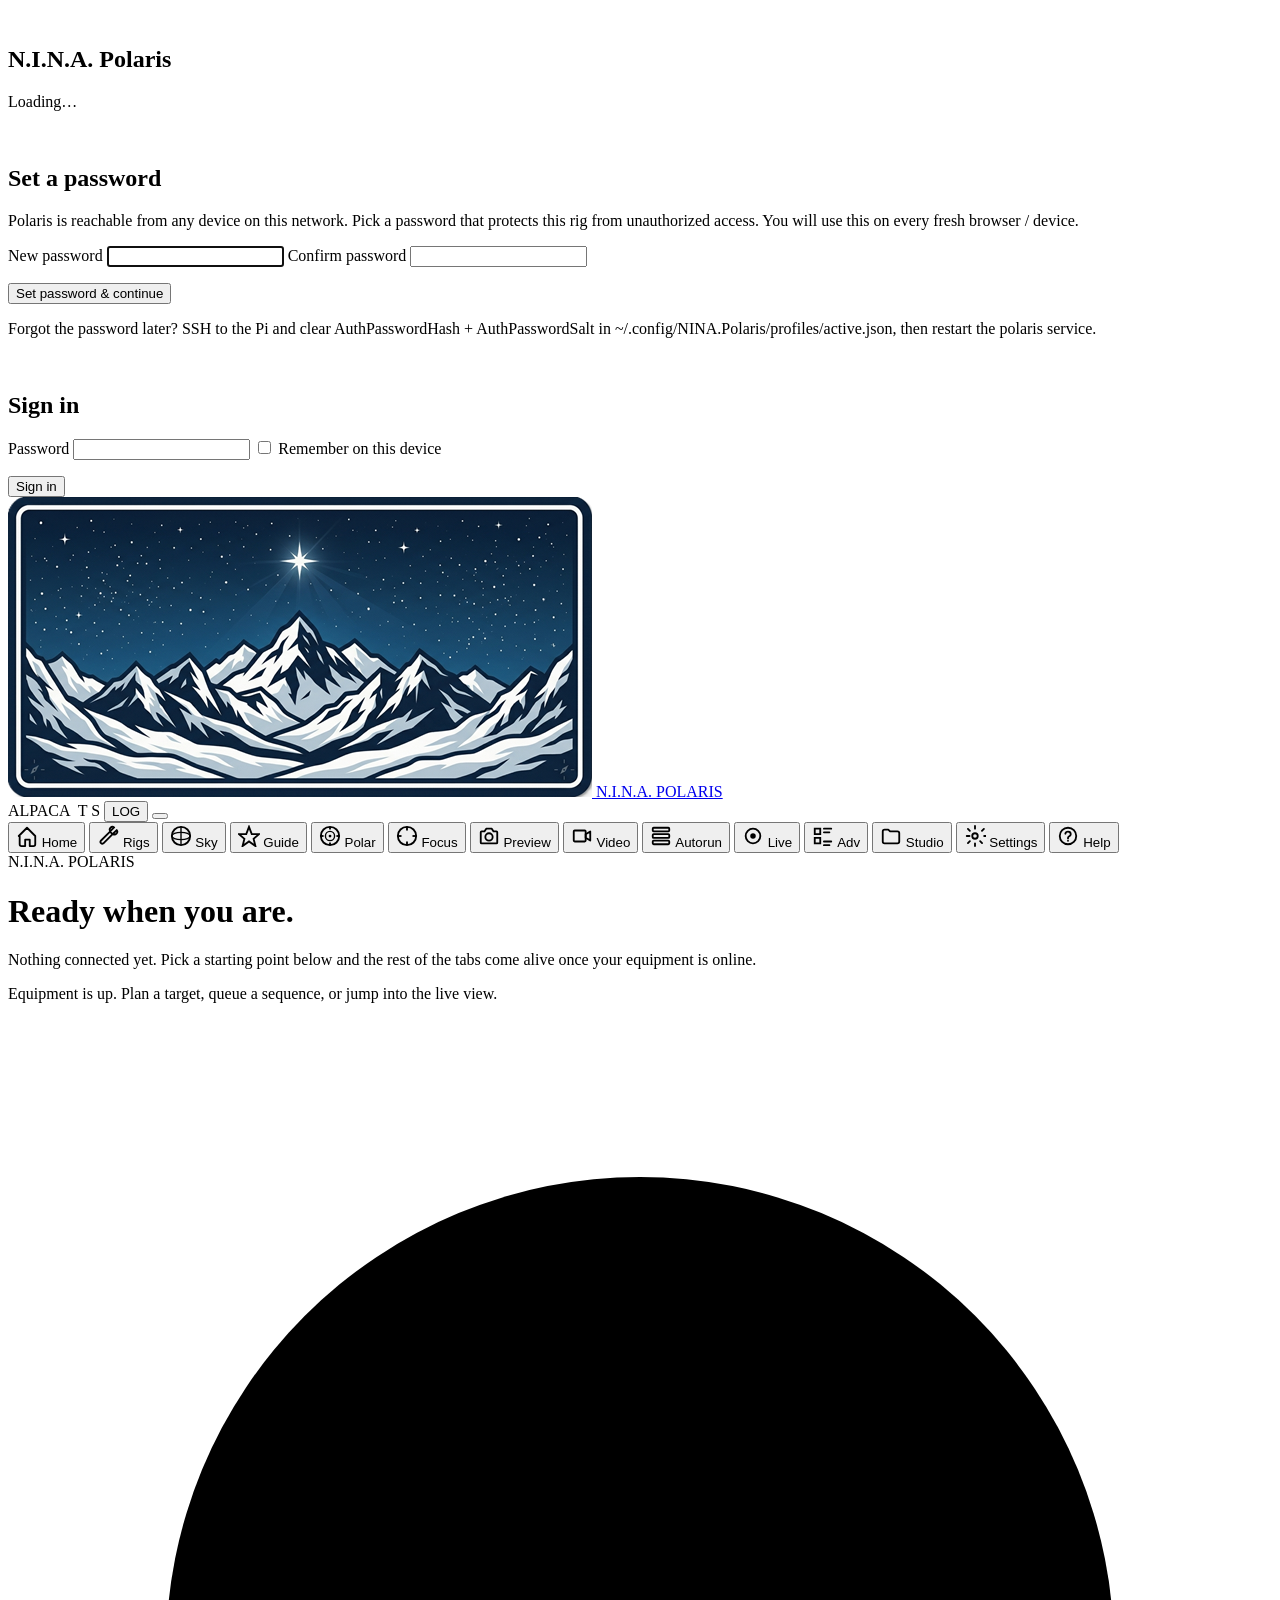
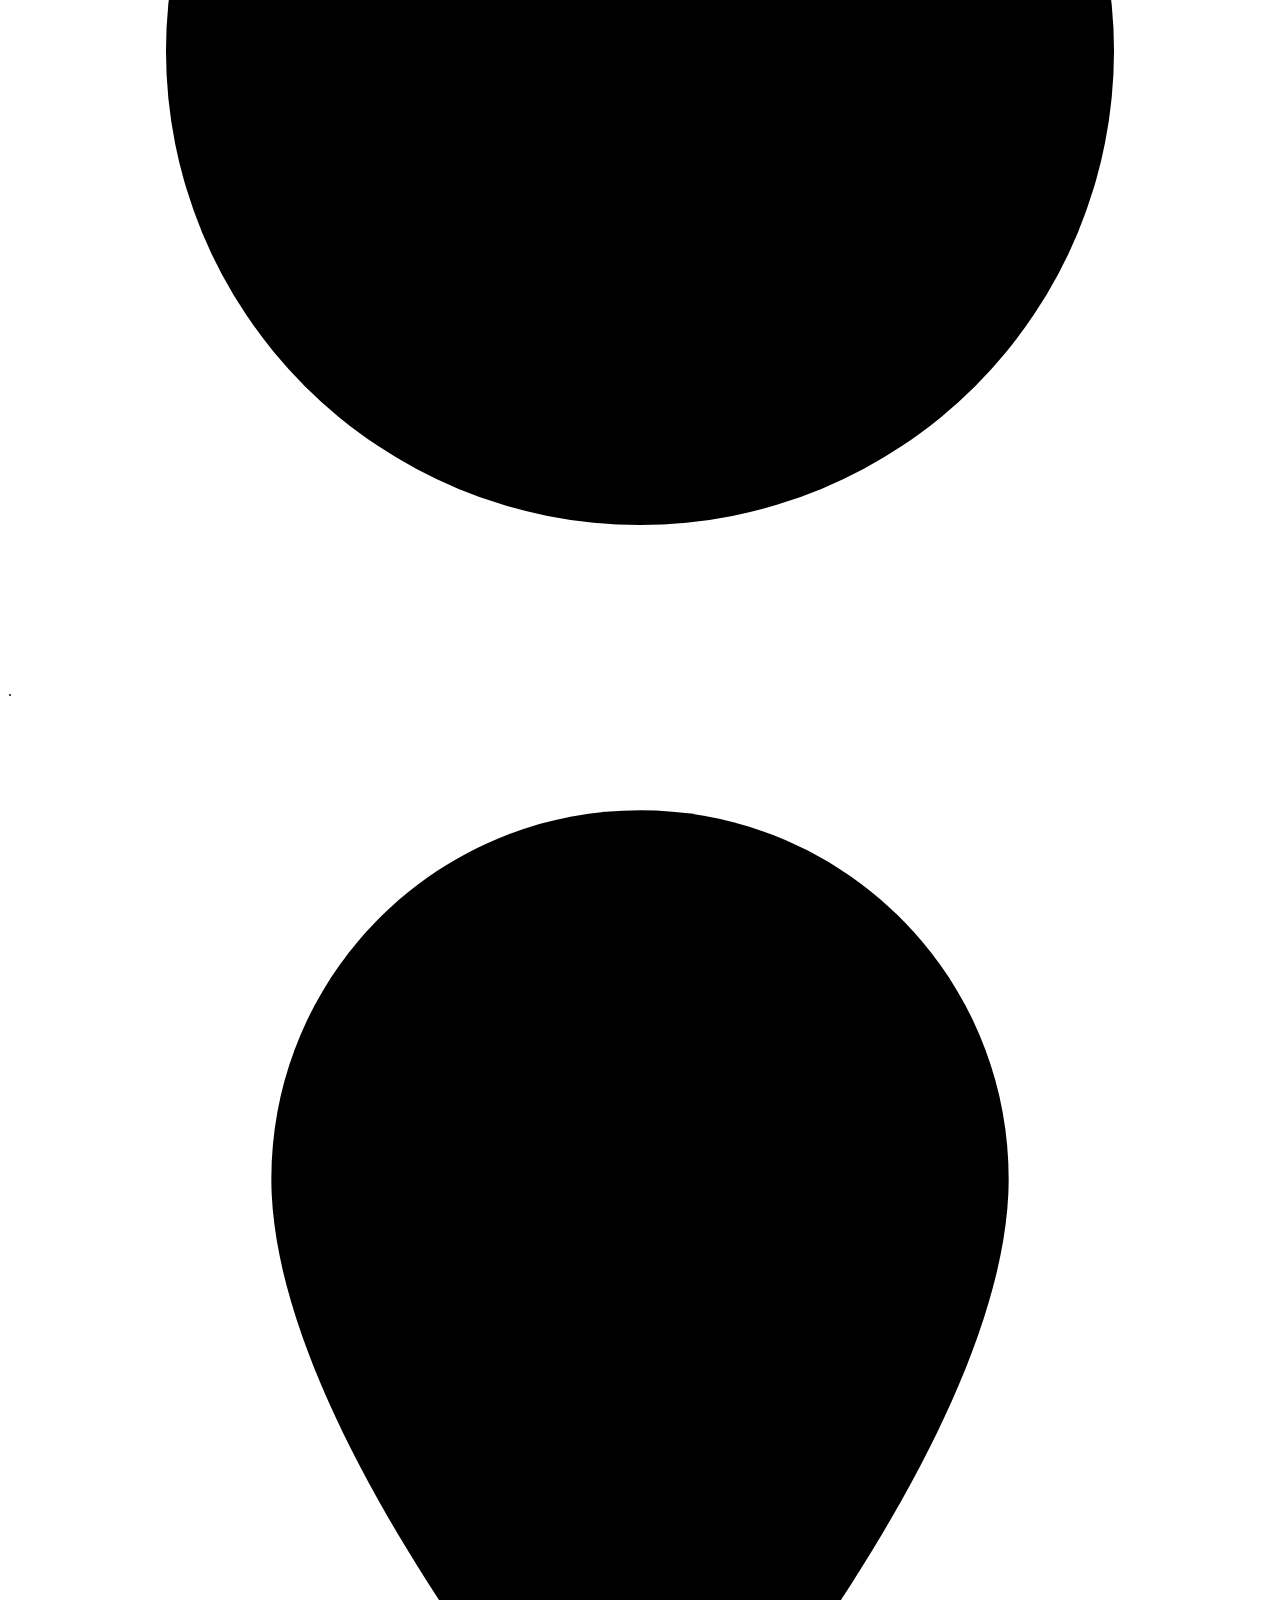
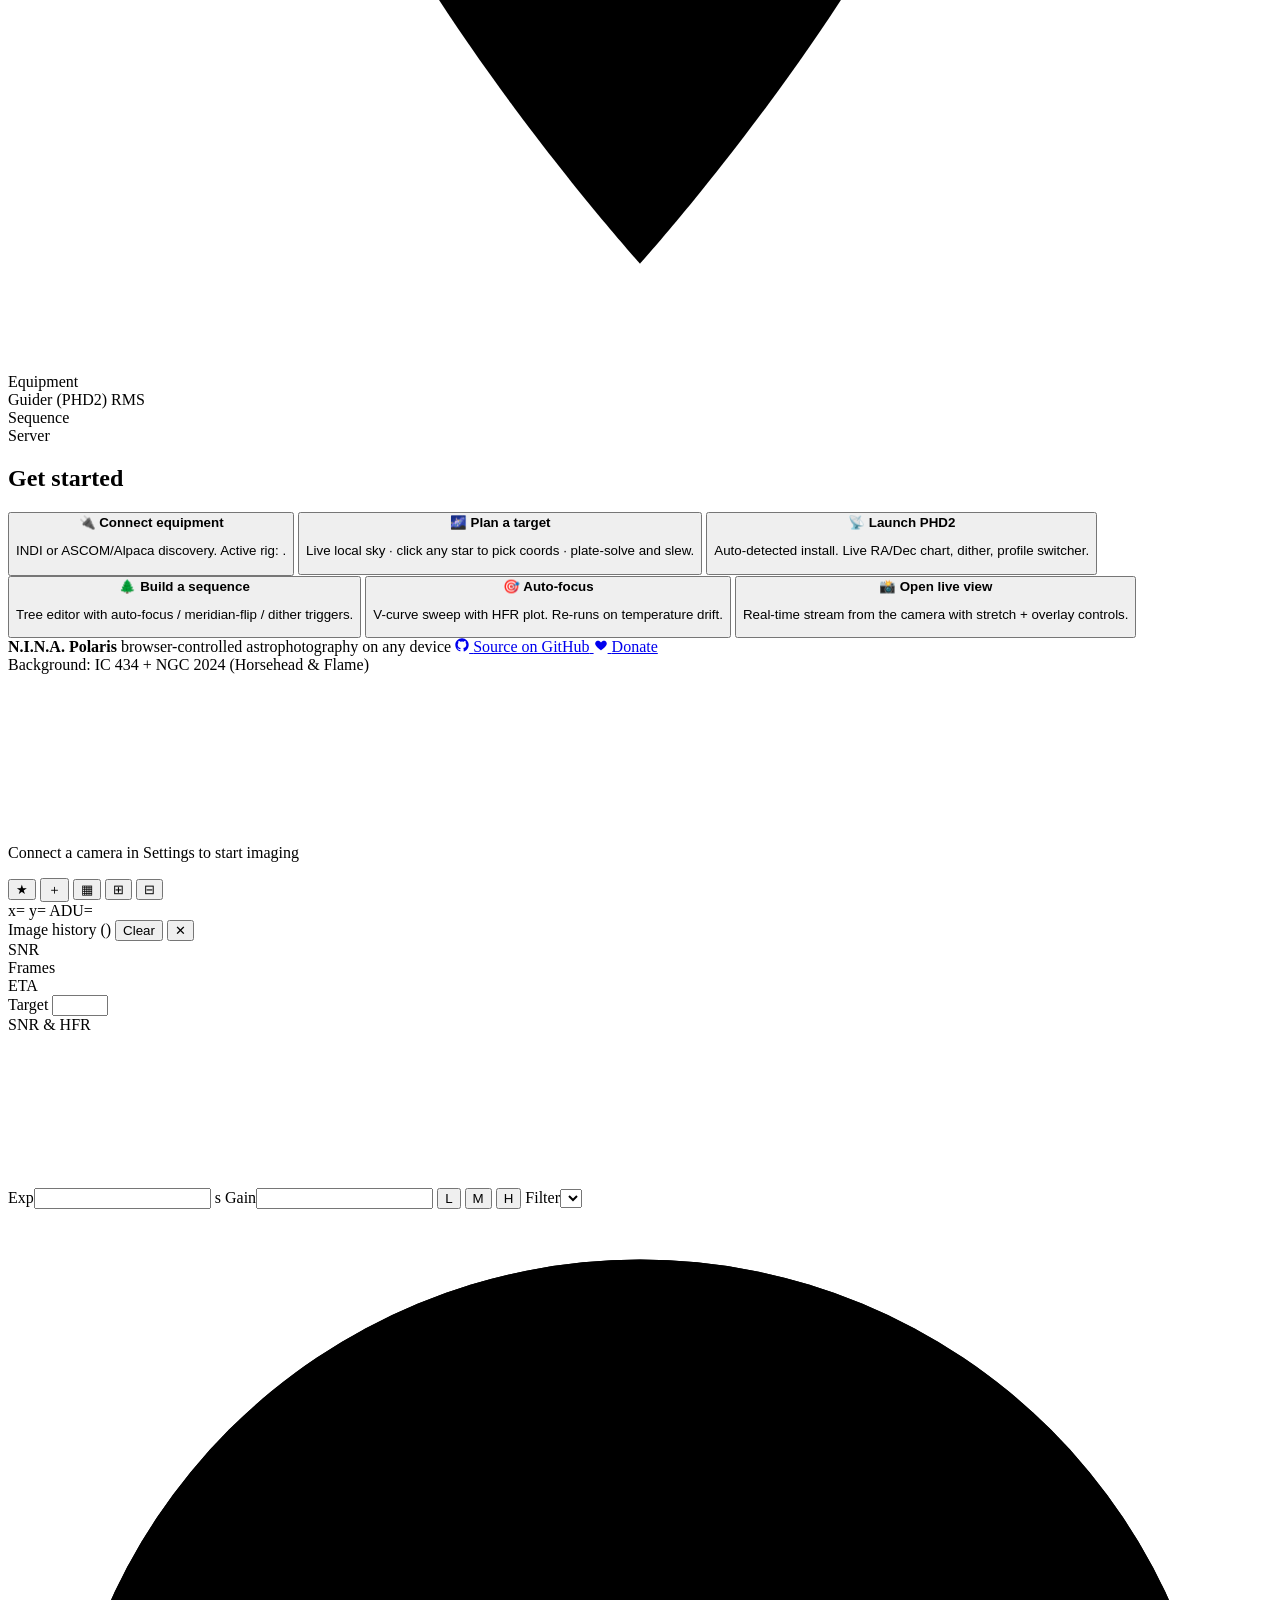
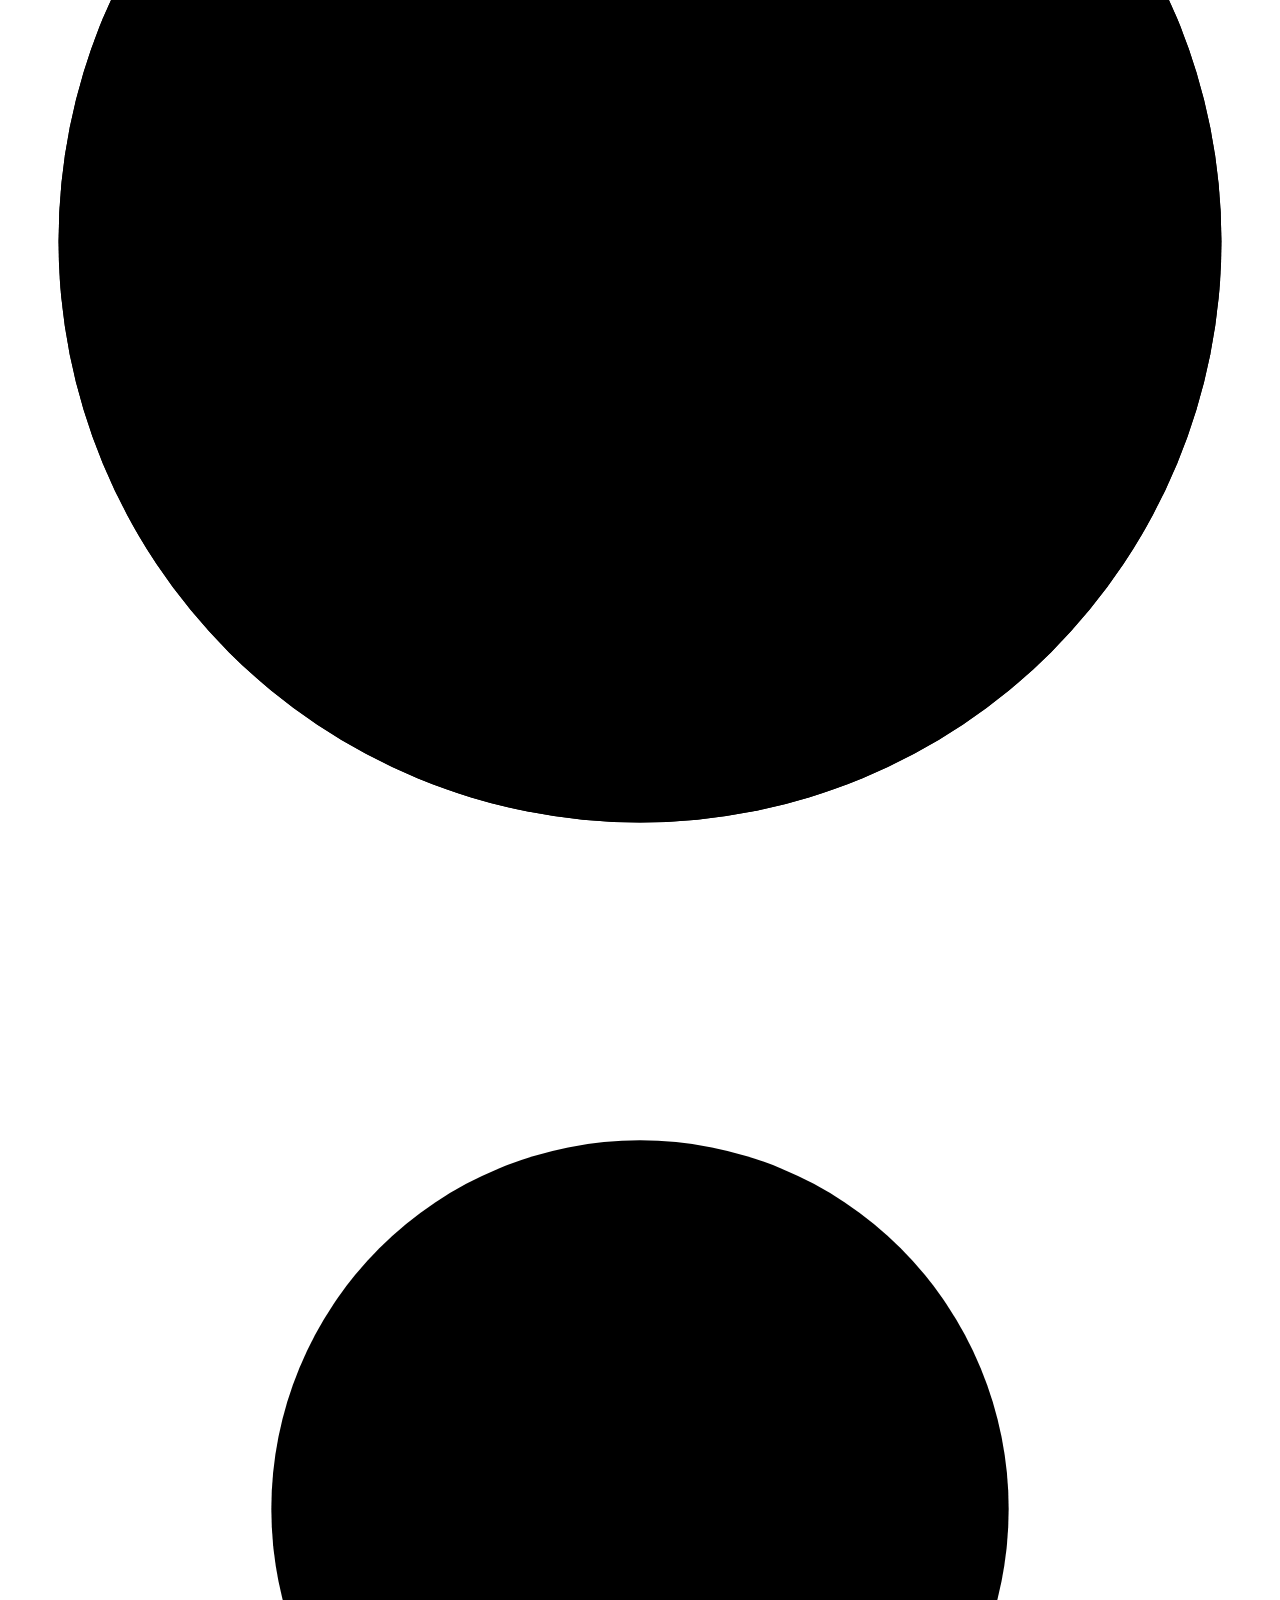
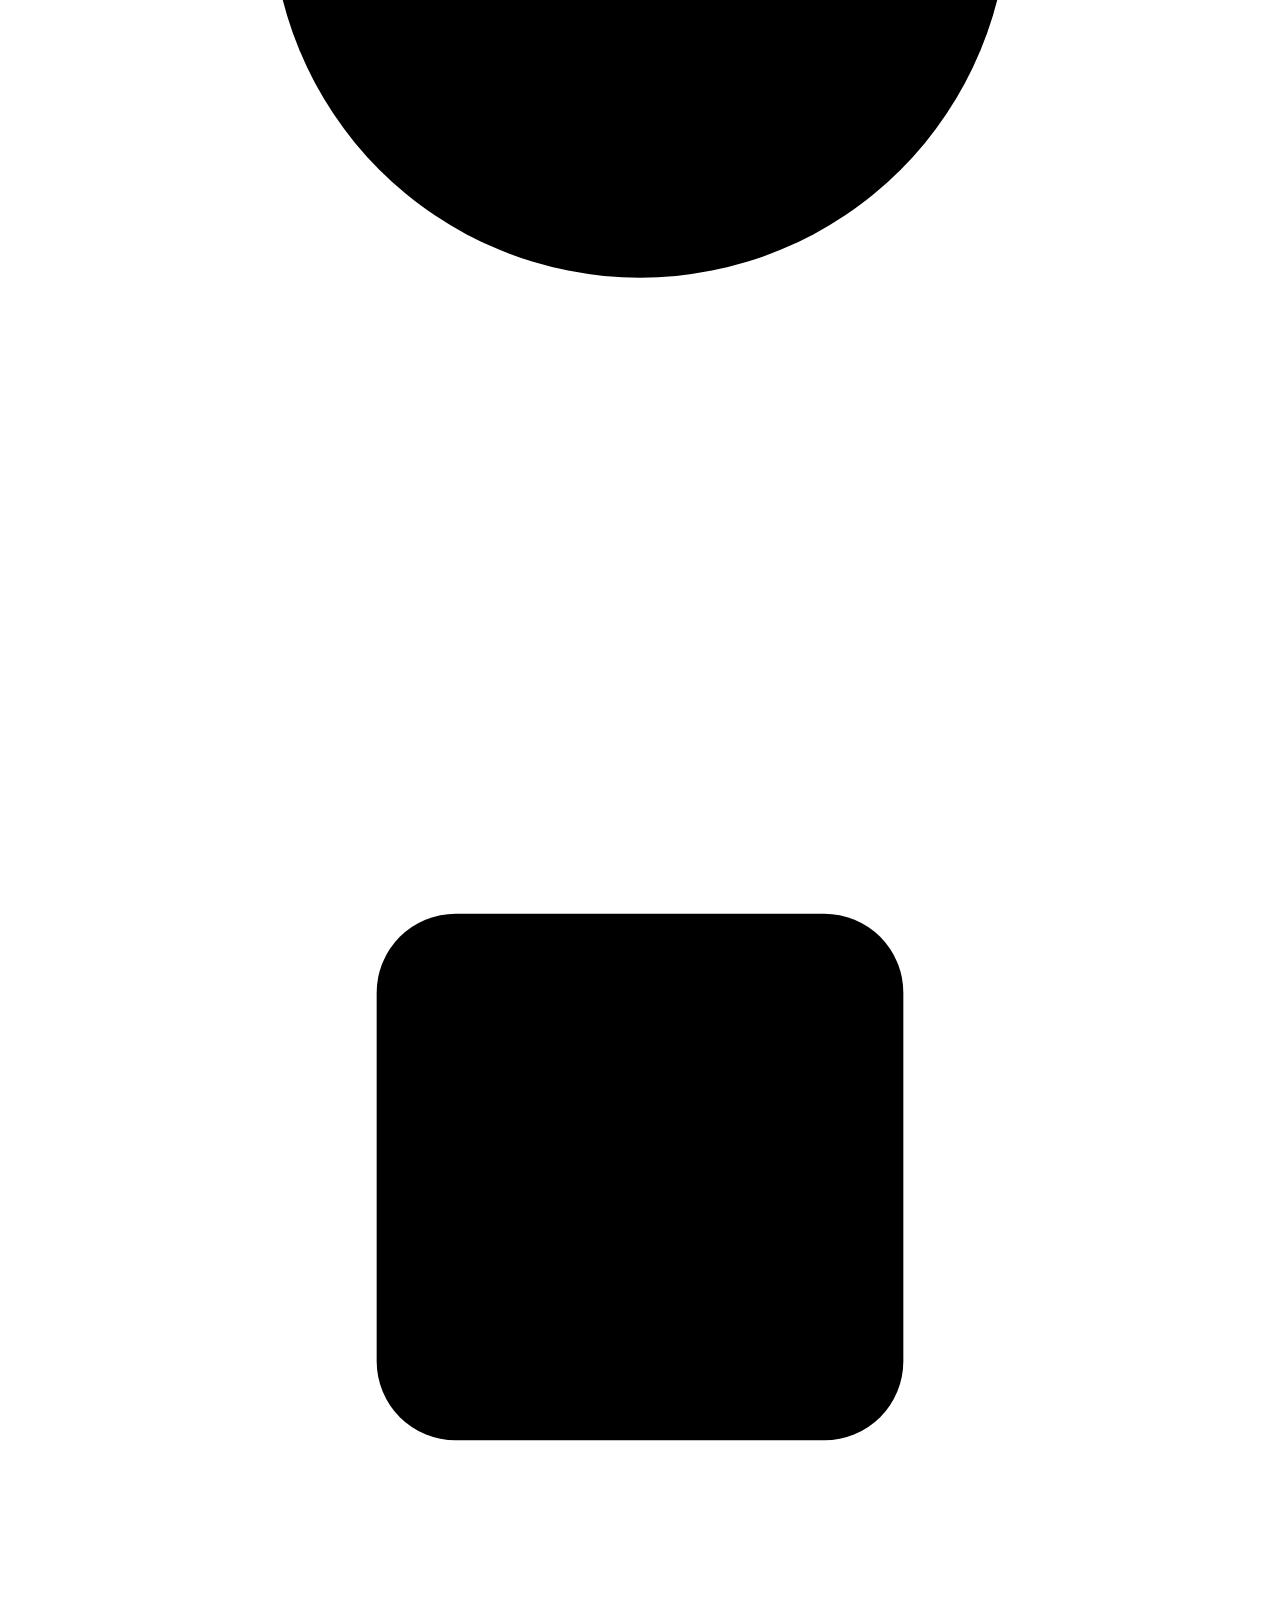
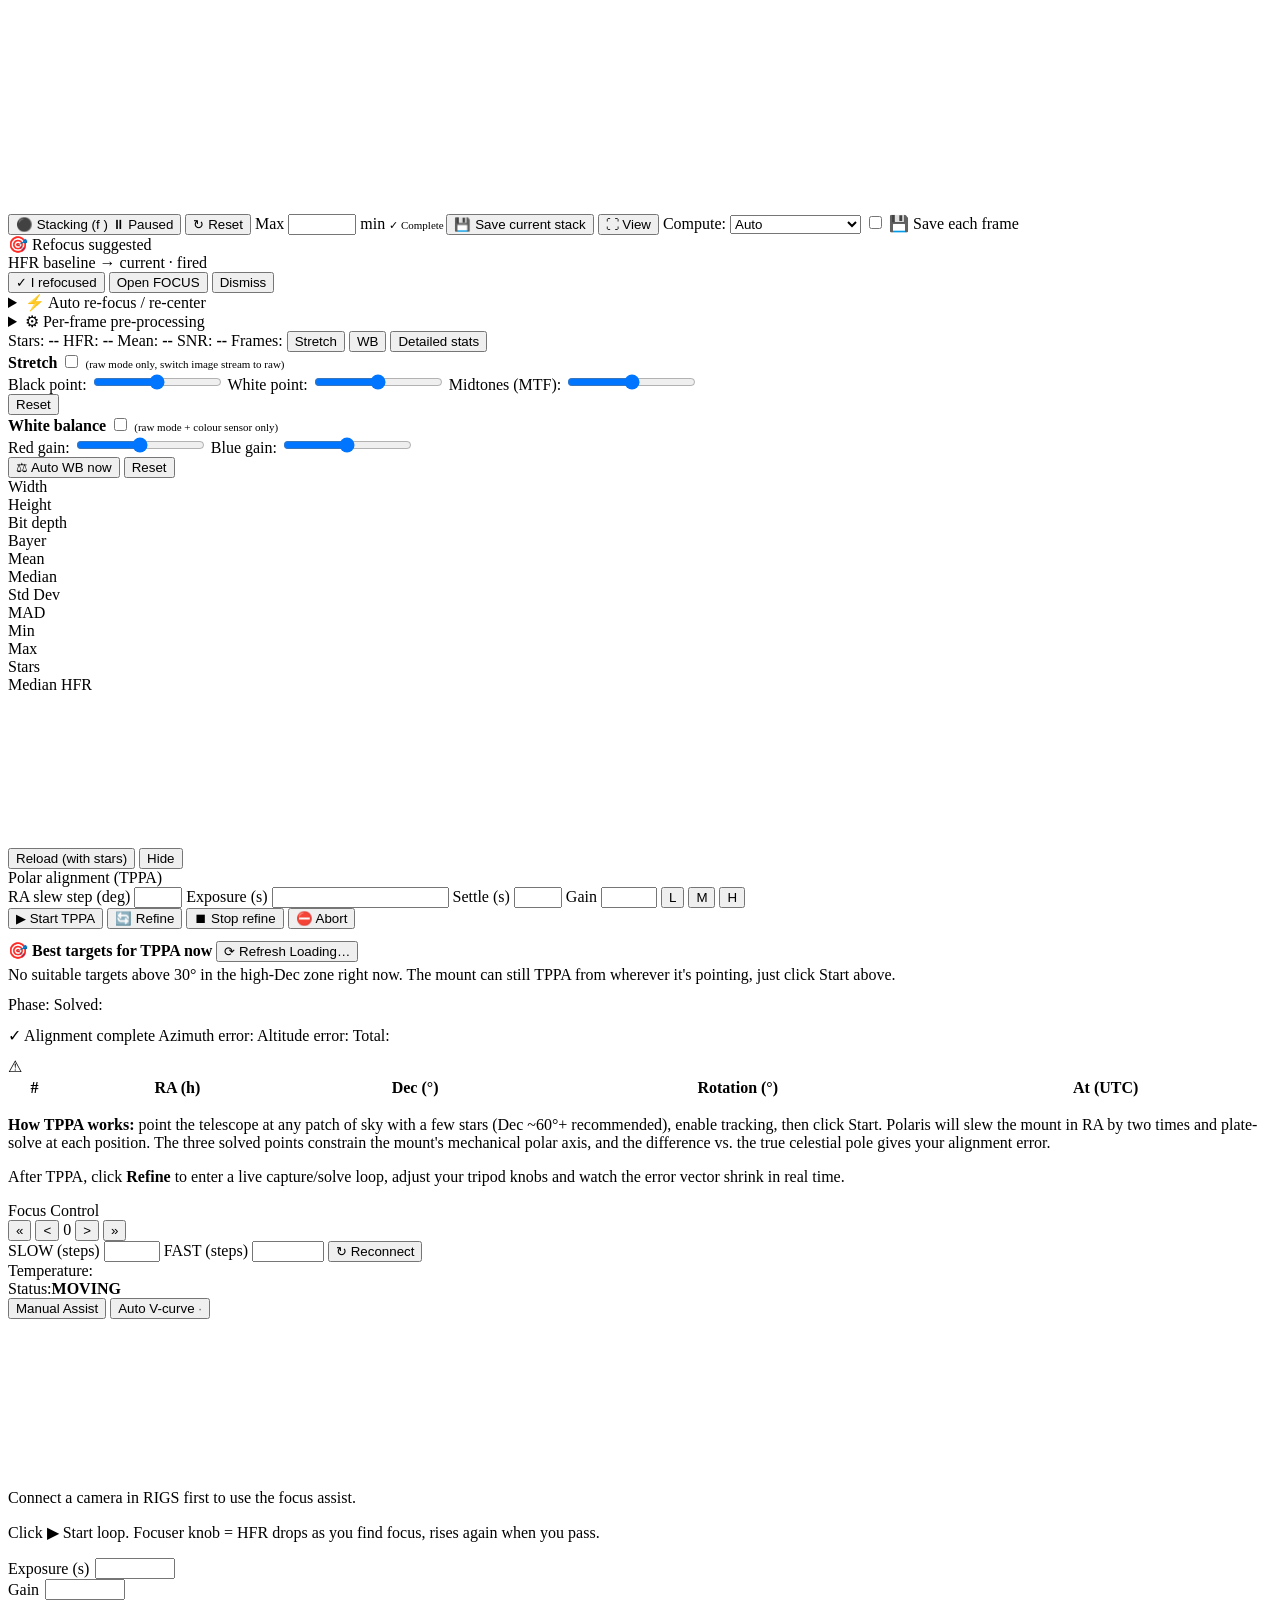
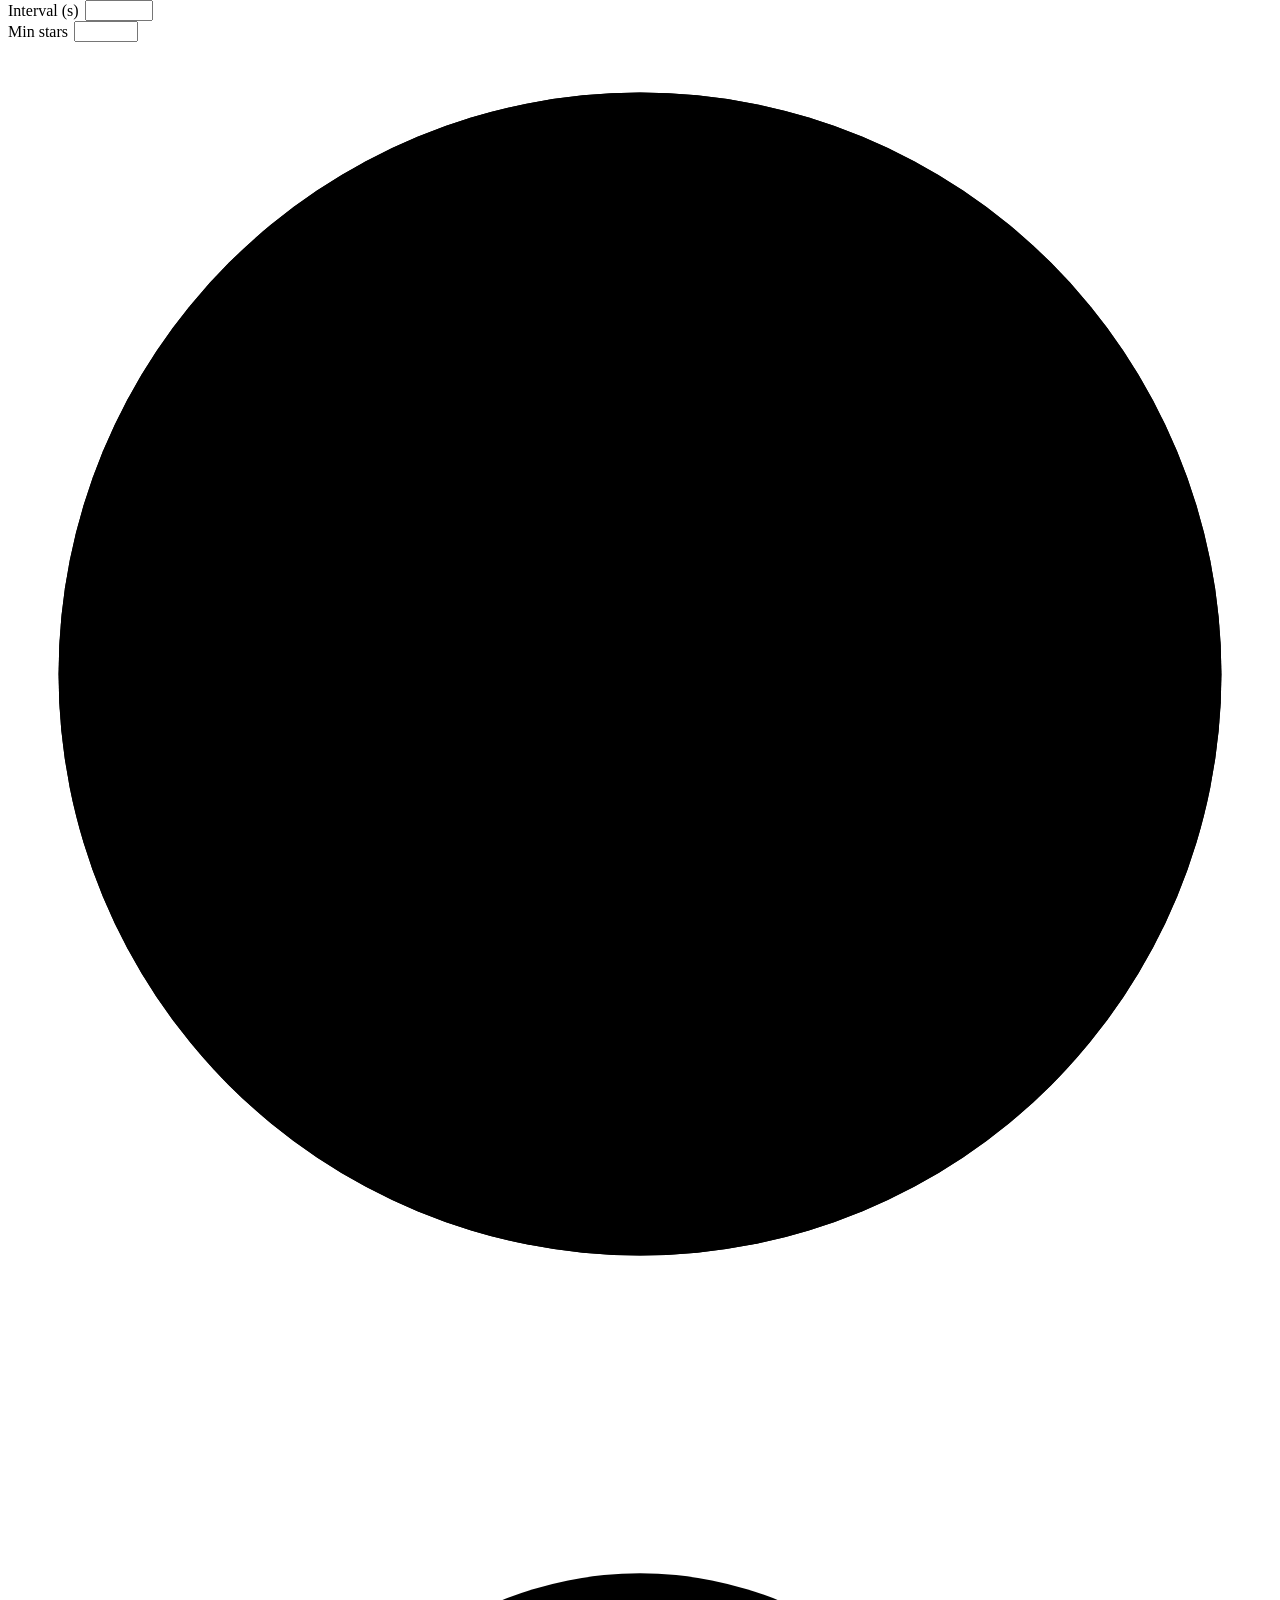
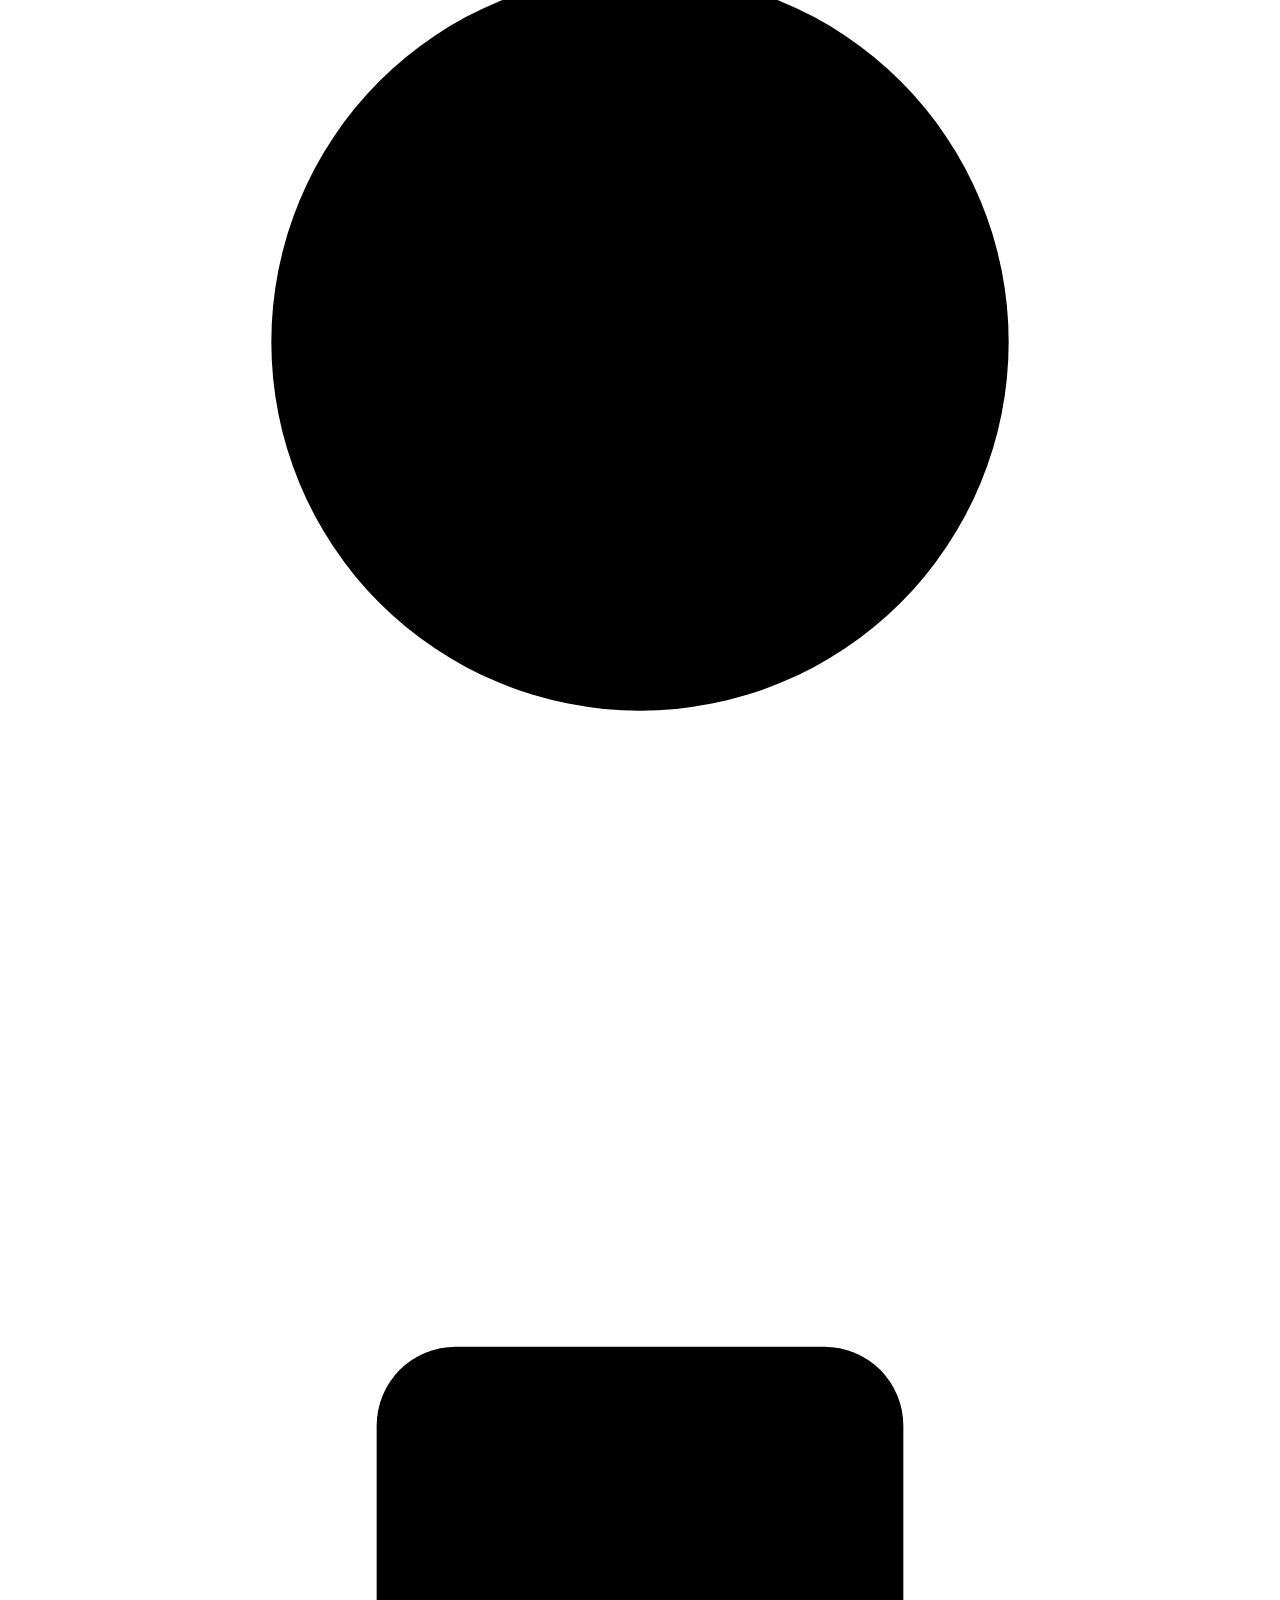
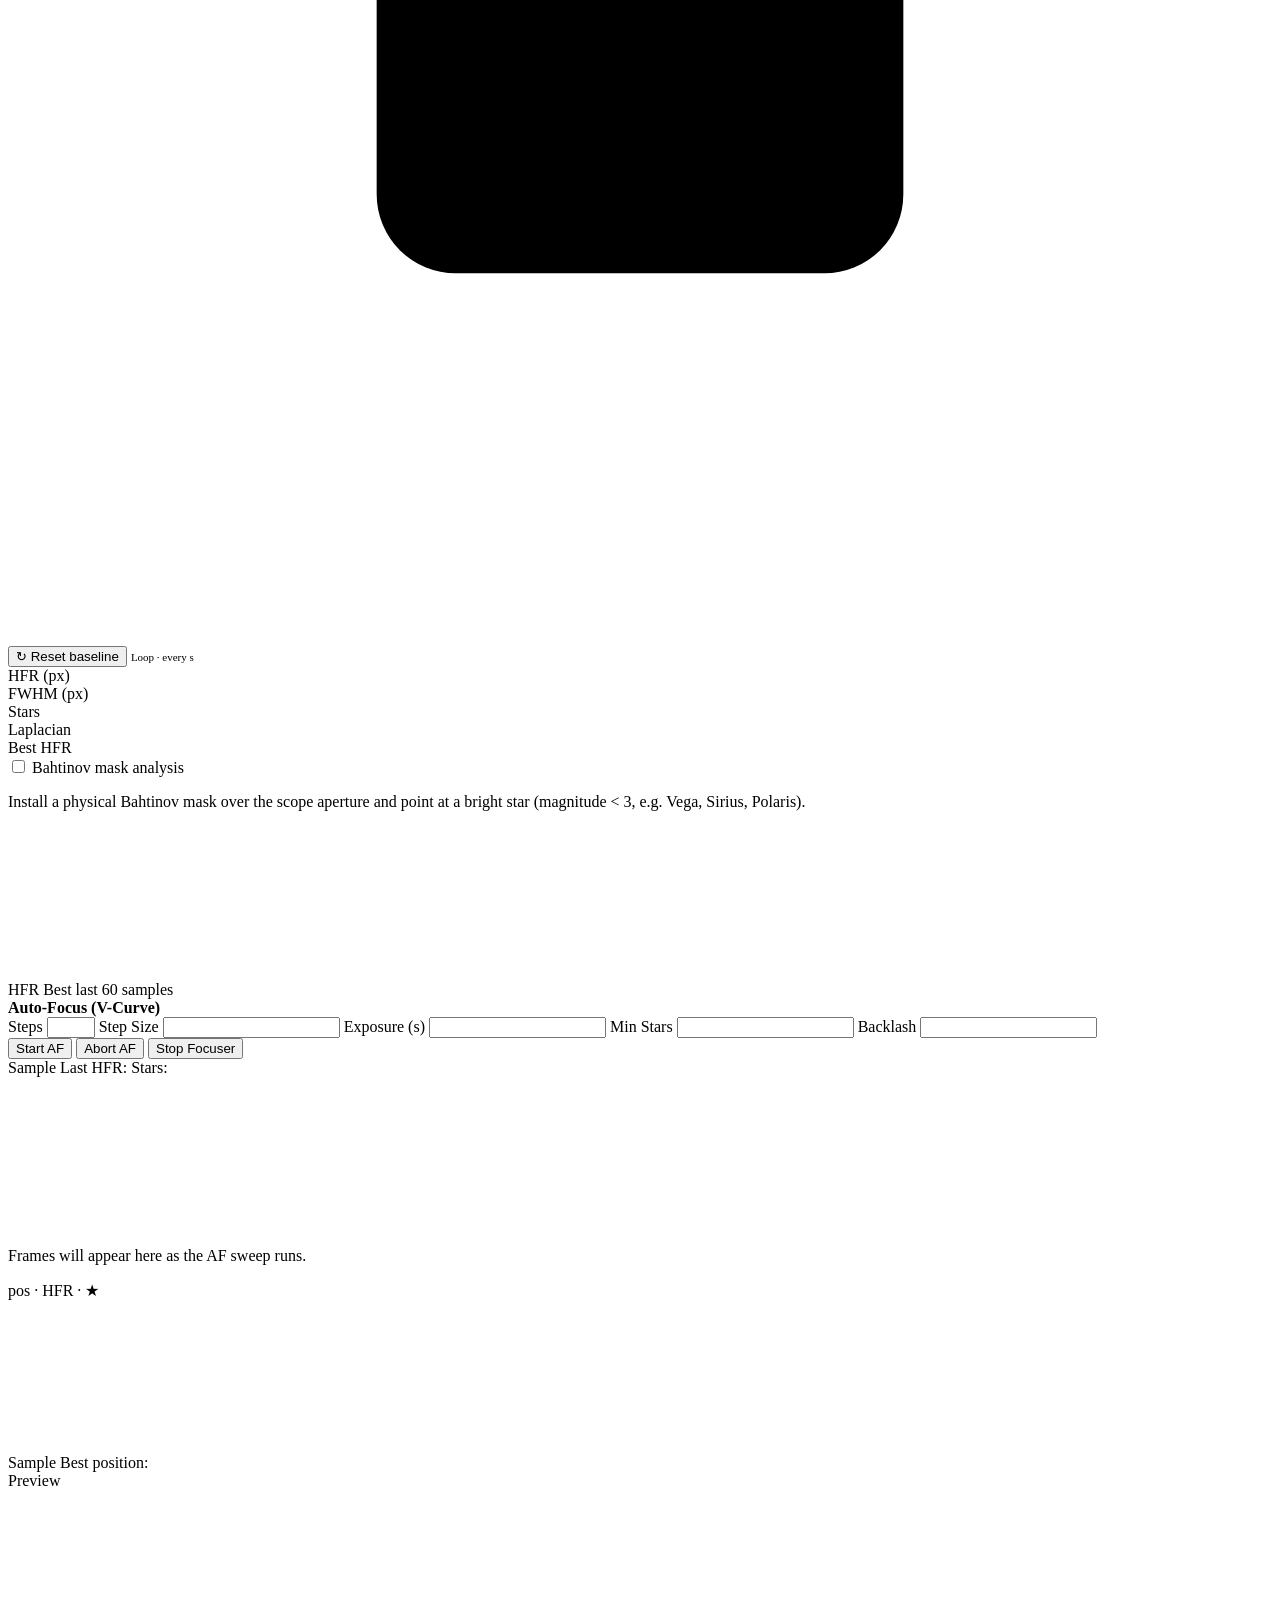
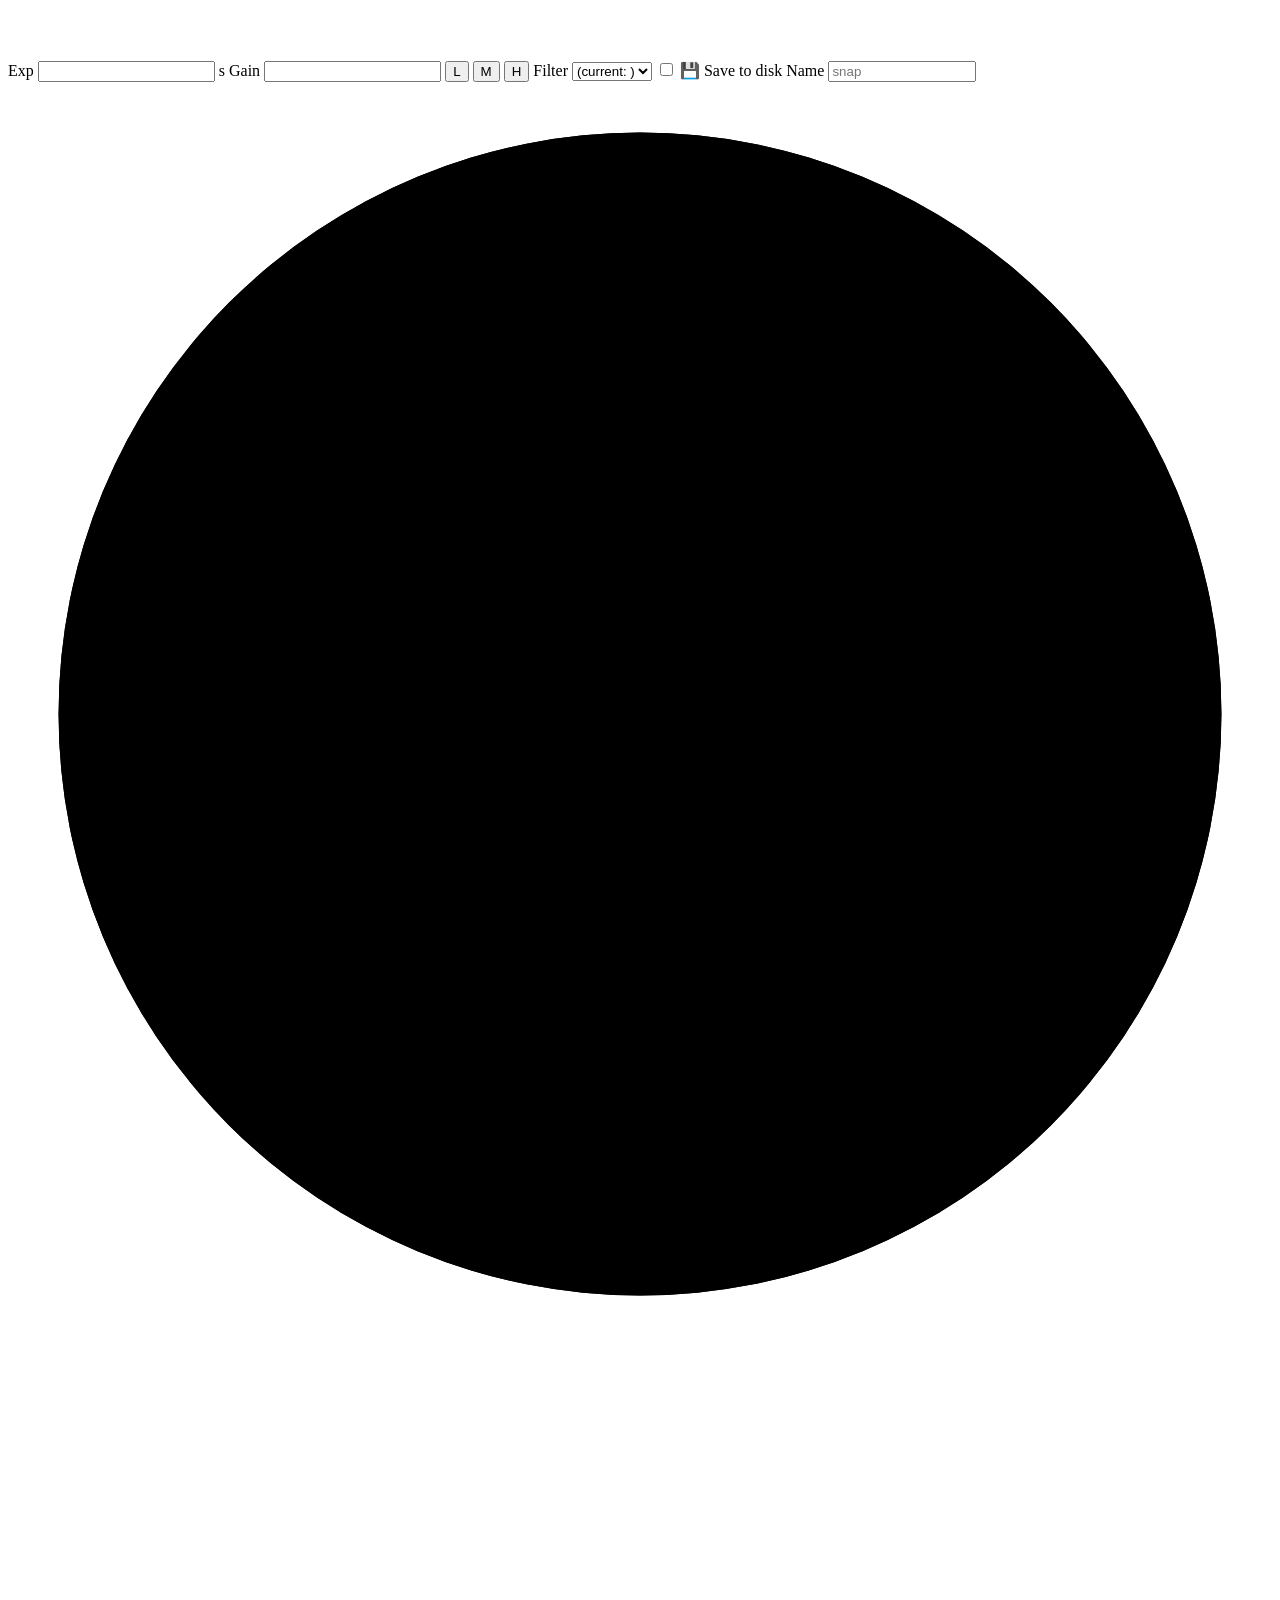
==== src/NINA.Polaris/wwwroot/index.html @ ec7c8b1b "Collapse legacy HTTPS-endpoints card when already on secure context Previous version kept the outer " ====
<!DOCTYPE html>
<html lang="en" data-theme="dark">
<head>
    <meta charset="UTF-8">
    <meta name="viewport" content="width=device-width, initial-scale=1.0, user-scalable=no">
    <meta name="apple-mobile-web-app-capable" content="yes">
    <meta name="mobile-web-app-capable" content="yes">
    <title>N.I.N.A. Polaris</title>
    <!-- GX-12L: Polaris star compass favicon. Multi-size .ico for
         classic browsers + PNGs for modern browsers (sized hints
         let them pick the closest without scaling). The 180px PNG
         is the iOS apple-touch-icon, the 192/512 are the PWA /
         install-prompt icons. theme-color drives the mobile
         browser chrome to match the icon's deep-space navy. -->
    <link rel="icon" href="/favicon.ico" sizes="any">
    <link rel="icon" type="image/png" sizes="16x16"  href="/favicon-16.png">
    <link rel="icon" type="image/png" sizes="32x32"  href="/favicon-32.png">
    <link rel="icon" type="image/png" sizes="48x48"  href="/favicon-48.png">
    <link rel="icon" type="image/png" sizes="192x192" href="/favicon-192.png">
    <link rel="icon" type="image/png" sizes="512x512" href="/favicon-512.png">
    <link rel="apple-touch-icon" sizes="180x180" href="/favicon-180.png">
    <meta name="theme-color" content="#0a1633">
    <!-- GX-12L: Web App Manifest, enables Android Chrome to treat
         Polaris as an installable PWA with proper standalone display,
         splash screen, and adaptive (maskable) icon. iOS already uses
         apple-touch-icon above; manifest is mostly an Android +
         desktop-Chrome install affordance. -->
    <link rel="manifest" href="/manifest.webmanifest">
    <!-- iOS shows this as the label under the home-screen icon (the
         document <title> is too long for the iOS grid). -->
    <meta name="apple-mobile-web-app-title" content="Polaris">
    <meta name="application-name" content="Polaris">
    <!-- Inter font is self-hosted (css/fonts/InterVariable*.woff2)
         via @font-face in app.css. No external CDN call needed,
         keeps the UI typeface intact on observatory hosts that
         have no internet. -->
    <!-- FONT-1: preload the default body font (Atkinson Hyperlegible
         Regular) so first paint doesn't fall back to system-ui while
         the @font-face fetches. Bold and the other font families load
         on demand. -->
    <link rel="preload" href="/fonts/atkinson/AtkinsonHyperlegible-Regular.woff2" as="font" type="font/woff2" crossorigin>
    <link rel="stylesheet" href="/css/app.css">
    <!-- SWE-3-bugfix: celestial.css dropped, SKY tab is now the
         stellarium-web-engine iframe; no host-side CSS needed for it. -->
    <link rel="stylesheet" href="/css/night-mode.css">
    <!-- xterm.js terminal styles. Loaded eagerly so the SETTINGS
         "Remote terminal" section renders the right font + colors as
         soon as the user opens it. MIT, vendored under js/lib/xterm/. -->
    <link rel="stylesheet" href="/js/lib/xterm/xterm.css">

    <!-- FONT-1: stamp the saved font choice on <html> BEFORE the body
         renders so the user doesn't see the default (Atkinson) flash
         and then re-paint as Inter / Plex (FOUT). app.js's init()
         later restores the same value into Alpine state so the picker
         shows the right option, this just makes the first paint
         correct. 'atkinson' is the default (clears the attribute);
         the other values write [data-font]. -->
    <script>
        (function () {
            try {
                var f = localStorage.getItem('nina-ui-font');
                if (f && f !== 'atkinson' && ['inter','plex','system'].indexOf(f) >= 0) {
                    document.documentElement.setAttribute('data-font', f);
                }
            } catch (_) { /* private mode / disabled storage */ }
        })();
    </script>
</head>
<body x-data="ninaApp()" x-init="init()">

    <!-- AUTH-3: full-screen overlay that intercepts EVERY interaction
         until auth resolves. Three states:
           - booting: spinner while /api/auth/status replies
           - needSetup: first-run wizard, must create password
           - needLogin: returning user, password prompt
         Pinned at z-index: 99999 so nothing else floats over it. -->
    <div class="auth-overlay"
         x-cloak
         x-show="auth.booting || auth.needSetup || auth.needLogin">

        <!-- Boot spinner: shown for the brief window between page
             load and /api/auth/status reply. Keeps the rest of the
             app hidden so we don't flash unauthenticated UI. Icon
             pulses + spinner ring so the user sees Polaris is alive
             even on slow Pi boots where /api/auth/status takes ~1s. -->
        <div class="auth-modal auth-modal-boot" x-show="auth.booting">
            <div class="auth-brand">
                <div class="auth-brand-spinner"></div>
                <img src="/favicon-192.png" alt="" class="auth-brand-icon">
            </div>
            <h2>N.I.N.A. Polaris</h2>
            <p class="auth-hint">Loading…</p>
        </div>

        <!-- First-run wizard: AuthService.IsConfigured == false on
             the server. Force the operator to set a password before
             any other tab is reachable; no default credentials means
             no skipped-the-step-forgot-to-change-it problem. -->
        <div class="auth-modal" x-show="auth.needSetup && !auth.booting">
            <div class="auth-brand auth-brand-static">
                <img src="/favicon-192.png" alt="" class="auth-brand-icon">
            </div>
            <h2>Set a password</h2>
            <p class="auth-hint">
                Polaris is reachable from any device on this network.
                Pick a password that protects this rig from
                unauthorized access. You will use this on every fresh
                browser / device.
            </p>
            <form @submit.prevent="authSetup()">
                <label class="auth-field">
                    <span>New password</span>
                    <input type="password"
                           x-model="auth.setupPassword"
                           autocomplete="new-password"
                           autofocus required minlength="8" />
                </label>
                <label class="auth-field">
                    <span>Confirm password</span>
                    <input type="password"
                           x-model="auth.setupConfirm"
                           autocomplete="new-password"
                           required minlength="8" />
                </label>
                <p class="auth-error" x-show="auth.setupError"
                   x-text="auth.setupError"></p>
                <button class="btn btn-primary" type="submit">
                    Set password &amp; continue
                </button>
                <p class="auth-hint auth-recover">
                    Forgot the password later? SSH to the Pi and
                    clear AuthPasswordHash + AuthPasswordSalt in
                    ~/.config/NINA.Polaris/profiles/active.json,
                    then restart the polaris service.
                </p>
            </form>
        </div>

        <!-- Returning-user login: configured=true, !authenticated. -->
        <div class="auth-modal" x-show="auth.needLogin && !auth.booting">
            <div class="auth-brand auth-brand-static">
                <img src="/favicon-192.png" alt="" class="auth-brand-icon">
            </div>
            <h2>Sign in</h2>
            <form @submit.prevent="authLogin()">
                <label class="auth-field">
                    <span>Password</span>
                    <input type="password"
                           x-model="auth.loginPassword"
                           autocomplete="current-password"
                           autofocus required />
                </label>
                <label class="auth-remember">
                    <input type="checkbox" x-model="auth.rememberMe" />
                    <span>Remember on this device</span>
                </label>
                <p class="auth-error" x-show="auth.loginError"
                   x-text="auth.loginError"></p>
                <button class="btn btn-primary" type="submit">
                    Sign in
                </button>
            </form>
        </div>
    </div>

    <!-- Shared exposure preset dropdown. Any <input type="number"
         list="exposure-presets" ...> across the UI inherits the same
         combobox: typeable + dropdown of astrophoto-standard values
         from the camera's minimum supported exposure up to 1000s.
         Single source of truth, tweak the EXPOSURE_PRESETS_ALL
         array in app.js and every exposure field in the app picks
         up the new list.

         Kept around for browser-native fallback ONLY when our custom
         popover (see below) isn't running, in normal operation the
         JS strips the list= attribute off matched inputs and renders
         its own popover that always shows the FULL preset list,
         unfiltered. The native datalist filters by what the user has
         typed (typing "3" only shows 3/30/300), which the user
         explicitly didn't want. -->
    <datalist id="exposure-presets">
        <template x-for="v in exposurePresets()" :key="v">
            <option :value="v"></option>
        </template>
    </datalist>

    <!-- Custom always-show-all exposure preset popover.
         Self-contained vanilla JS (no Alpine deps so it's available
         the moment Alpine hydrates the inputs). On every focus into
         an input that originally carried list="exposure-presets",
         opens a floating <ul> of every preset value from the same
         exposurePresets() helper, no filtering, no rearrangement.
         Click a value → writes it to the input + dispatches input
         and change events so Alpine's x-model.number picks the new
         value up. -->
    <div id="exposure-presets-popover" class="exposure-presets-popover" hidden></div>
    <script>
        (function () {
            'use strict';
            // Read the preset list off the Alpine root component so
            // future per-camera tweaks (minimum exposure, log-scale
            // additions) propagate automatically.
            function readPresets() {
                var root = document.querySelector('[x-data]');
                try {
                    if (root && root._x_dataStack && typeof root._x_dataStack[0].exposurePresets === 'function') {
                        return root._x_dataStack[0].exposurePresets();
                    }
                } catch (_) { /* Alpine not ready yet */ }
                // Fallback hardcoded list, kept in sync with
                // EXPOSURE_PRESETS_ALL in app.js. Used only during
                // the brief window before Alpine hydrates.
                return [0.0001, 0.001, 0.01, 0.05, 0.1, 0.5, 1, 2, 3, 4, 5,
                        10, 15, 20, 30, 45, 60, 90, 120, 150, 180, 300, 600, 1000];
            }

            var pop = null;
            var activeInput = null;

            function ensurePop() {
                if (pop) return pop;
                pop = document.getElementById('exposure-presets-popover');
                if (!pop) return null;
                // Click delegation on the popover writes the chosen
                // preset back to whichever input is currently active.
                pop.addEventListener('mousedown', function (ev) {
                    // mousedown (not click) so focus stays on input,
                    // a click would blur the input and close us early.
                    var t = ev.target.closest('[data-exposure-value]');
                    if (!t || !activeInput) return;
                    ev.preventDefault();
                    var v = t.getAttribute('data-exposure-value');
                    activeInput.value = v;
                    activeInput.dispatchEvent(new Event('input', { bubbles: true }));
                    activeInput.dispatchEvent(new Event('change', { bubbles: true }));
                    hide();
                });
                return pop;
            }

            function show(input) {
                var p = ensurePop();
                if (!p) return;
                activeInput = input;
                var presets = readPresets();
                p.innerHTML = presets.map(function (v) {
                    return '<button type="button" class="exposure-preset-item" data-exposure-value="'
                        + v + '">' + v + ' s</button>';
                }).join('');
                p.style.minWidth = Math.max(input.getBoundingClientRect().width, 80) + 'px';
                // Render off-screen first to measure actual rendered
                // height (depends on preset count + font + max-height
                // CSS cap), then decide flip direction.
                p.style.visibility = 'hidden';
                p.style.left = '-9999px';
                p.style.top = '0px';
                p.hidden = false;
                var rect = input.getBoundingClientRect();
                var popH = p.offsetHeight;
                var vh = window.innerHeight || document.documentElement.clientHeight;
                var roomBelow = vh - rect.bottom;
                var roomAbove = rect.top;
                // Flip up when there's not enough room below AND
                // there's MORE room above. Otherwise keep the default
                // "down" placement; the popover's own max-height +
                // overflow-y handles spillover.
                var openUp = (popH + 8 > roomBelow) && (roomAbove > roomBelow);
                p.style.left = rect.left + 'px';
                p.style.top = openUp
                    ? Math.max(4, rect.top - popH - 2) + 'px'
                    : (rect.bottom + 2) + 'px';
                p.style.visibility = '';
            }

            function hide() {
                if (pop) pop.hidden = true;
                activeInput = null;
            }

            // Strip the native `list` attribute on first encounter so
            // the browser's filtering dropdown stays out of the way.
            // Marker stays as data-exposure-presets so we can still
            // identify exposure inputs after the strip.
            function disarmNative(el) {
                if (el.getAttribute('list') === 'exposure-presets') {
                    el.removeAttribute('list');
                    el.setAttribute('data-exposure-presets', '1');
                }
            }

            document.addEventListener('focusin', function (ev) {
                var el = ev.target;
                if (!(el instanceof HTMLInputElement)) return;
                if (el.getAttribute('list') === 'exposure-presets'
                    || el.hasAttribute('data-exposure-presets')) {
                    disarmNative(el);
                    show(el);
                }
            });

            document.addEventListener('focusout', function (ev) {
                // Defer hide so a click inside the popover can fire
                // its own mousedown handler (which calls hide itself).
                setTimeout(function () {
                    if (!activeInput || document.activeElement !== activeInput) hide();
                }, 100);
            });

            document.addEventListener('keydown', function (ev) {
                if (ev.key === 'Escape' && activeInput) {
                    hide();
                    activeInput && activeInput.blur();
                }
            });

            // Reposition on resize / scroll while open so the popover
            // doesn't drift away from its anchor input.
            window.addEventListener('resize', function () {
                if (activeInput && pop && !pop.hidden) {
                    var r = activeInput.getBoundingClientRect();
                    pop.style.left = r.left + 'px';
                    pop.style.top = (r.bottom + 2) + 'px';
                }
            });
            window.addEventListener('scroll', function (ev) {
                if (!activeInput || !pop || pop.hidden) return;
                // Capture-phase scroll fires for scrolling on ANY
                // descendant of window, including the popover itself.
                // If the user is wheel-scrolling inside the preset list
                // (now that the list can grow beyond max-height with
                // overflow-y), we obviously don't want to close it.
                // Only close when something OUTSIDE the popover scrolls
                // (a parent container that would drag the anchor input
                // away from the popover's fixed position).
                if (ev.target instanceof Node
                    && (pop === ev.target || pop.contains(ev.target))) {
                    return;
                }
                hide();
            }, true);
        })();
    </script>

    <!-- Status Bar -->
    <header class="status-bar">
        <div class="status-bar-left">
            <a href="#" @click.prevent="tab='home'" class="brand" title="Home">
                <!-- Polaris mountain badge, drop into wwwroot/img/.
                     SVG twinkle is the fallback when the image is
                     missing (build hasn't shipped it yet, or 404). -->
                <img class="brand-badge"
                     src="img/polaris-badge.png"
                     alt="N.I.N.A. Polaris"
                     onerror="this.style.display='none';
                              this.nextElementSibling.style.display='inline-block'">
                <svg class="brand-mark" viewBox="0 0 24 24" aria-hidden="true"
                     style="display:none">
                    <path d="M12 2 L13.5 10.5 L22 12 L13.5 13.5 L12 22 L10.5 13.5 L2 12 L10.5 10.5 Z"/>
                    <circle cx="19" cy="5" r="1.2" opacity="0.9"/>
                    <circle cx="5" cy="18" r="0.8" opacity="0.7"/>
                </svg>
                <span class="brand-name">N.I.N.A.</span>
                <span class="brand-tag">POLARIS</span>
                <!-- PA-7: version comes from /api/system/status, which
                     reads it from the assembly. Auto-incrementing
                     0.1.{days-since-2026}.{seconds-since-midnight/2}
                     stamp set by NINA.Polaris.csproj at build time. -->
                <span class="brand-version" x-text="'v' + (appVersion || '…')"></span>
            </a>
        </div>
        <div class="status-bar-right">
            <!-- Discovery / connection method badges. Click to jump to the
                 Equipment tab focused on that source. Each badge shows
                 ON / OFF / a count, and uses ok (green) / warn (amber) /
                 error (red) / off (grey) colour states. -->
            <span class="status-indicator" :class="indiConnected ? 'ok' : 'off'"
                  @click="tab='equip'; equipSource='indi'"
                  :title="indiConnected ? 'INDI connected' : 'INDI not connected, click to open Equipment'">
                <span x-text="indiConnected ? 'INDI' : 'INDI OFF'"></span>
            </span>
            <span class="status-indicator"
                  :class="(alpaca.servers && alpaca.servers.length) ? 'ok' : 'off'"
                  @click="tab='equip'; equipSource='alpaca'"
                  :title="(alpaca.servers && alpaca.servers.length)
                          ? alpaca.servers.length + ' Alpaca server(s) discovered, click to open Equipment'
                          : 'No Alpaca servers found, click to open Equipment'">
                <span>ALPACA</span>
                <span x-show="alpaca.servers && alpaca.servers.length"
                      x-text="alpaca.servers.length"
                      style="margin-left:4px;opacity:0.85"></span>
            </span>
            <!-- PHD2 badge: tracks the JSON-RPC connection + live
                 AppState (same source the GUIDE-tab Control panel
                 uses). Single x-text expression, three x-show'd
                 spans were causing the badge to render empty when
                 Alpine couldn't evaluate one of the cascading
                 conditions cleanly. -->
            <span class="status-indicator"
                  :class="phd2BadgeClass()"
                  @click="tab='guide'"
                  :title="phd2BadgeTitle()"
                  x-text="phd2BadgeText()"></span>
            <span class="status-chip" x-show="cameraTemp !== null">
                <span class="chip-icon">T</span>
                <span x-text="cameraTemp !== null ? cameraTemp.toFixed(1) + '&deg;C' : '--'"></span>
            </span>
            <!-- Header status chip — same visibility rule as the
                 activity-bar 'ls' chip: only surface when there are
                 actually stacked frames. Without the > 0 guard the
                 chip appeared at boot ('0 frames') because
                 liveStackEnabled defaults true, which confused users
                 into thinking a stack was already running. -->
            <span class="status-chip" x-show="liveStackEnabled && liveStackFrames > 0">
                <span class="chip-icon">S</span>
                <span x-text="liveStackFrames + ' frames'"></span>
            </span>
            <!-- DBGLOG-6: log inspector badge. Always visible (helps
                 trust + discoverability), colours by unread severity:
                 red when there are unread errors, amber for unread
                 warnings, default grey when idle. Clicking opens the
                 panel and zeroes counters. -->
            <button class="btn-icon log-badge"
                    :class="{
                        'log-badge-error': logs.unreadErrors > 0,
                        'log-badge-warn': logs.unreadErrors === 0 && logs.unreadWarnings > 0
                    }"
                    @click="logOpen()"
                    title="Open debug log">
                <span>LOG</span>
                <span class="log-badge-count"
                      x-show="logs.unreadErrors + logs.unreadWarnings > 0"
                      x-text="logs.unreadErrors + logs.unreadWarnings"></span>
            </button>
            <button class="btn-icon" @click="toggleNightMode()" :title="nightMode ? 'Day Mode' : 'Night Mode'">
                <span x-text="nightMode ? 'DAY' : 'NIGHT'"></span>
            </button>
        </div>
    </header>

    <div class="app-layout">
        <!-- Sidebar (desktop) / Bottom tabs (mobile) -->
        <nav class="sidebar">
            <!-- Sidebar order follows the rough mental model of a
                 typical session: arrive (Home) → pick gear (Rigs) →
                 pick a target (Sky) → start guiding (Guide) → focus
                 (Focus) → fire the schedule (Autorun) → watch frames
                 land (Live) → drop into the tree sequencer if needed
                 (Adv) → post-process (Studio) → plan ahead
                 (Tonight, Weather) → manage files (Files) → config
                 (Settings). -->
            <button class="nav-btn" :class="{ active: tab === 'home' }" @click="tab = 'home'" title="Home">
                <svg viewBox="0 0 24 24" width="22" height="22"><path d="M3 12l9-9 9 9v9a2 2 0 01-2 2h-4v-7H10v7H6a2 2 0 01-2-2v-9z" fill="none" stroke="currentColor" stroke-width="2" stroke-linejoin="round"/></svg>
                <span class="nav-label">Home</span>
            </button>
            <button class="nav-btn" :class="{ active: tab === 'equip' }" @click="tab = 'equip'; loadOpticsCatalogue()" title="Equipment">
                <svg viewBox="0 0 24 24" width="22" height="22"><path d="M14.7 6.3a1 1 0 0 0 0 1.4l1.6 1.6a1 1 0 0 0 1.4 0l3.8-3.8a3 3 0 0 1-4.2 4.2L7 20a2 2 0 0 1-2.8-2.8l10.3-10.3a3 3 0 0 1 4.2-4.2l-3.8 3.8z" fill="none" stroke="currentColor" stroke-width="2" stroke-linecap="round" stroke-linejoin="round"/></svg>
                <span class="nav-label">Rigs</span>
            </button>
            <!-- Sky group: this single button covers the Sky map,
                 Tonight's Best, and Weather sub-tabs (selectable
                 via the pill row at the top of each panel). The
                 sidebar highlight stays on whichever sub-tab is
                 active so the user always knows they're in the
                 planning section. -->
            <button class="nav-btn" :class="{ active: tab === 'sky' || tab === 'tonight' || tab === 'weather' }" @click="tab = 'sky'; $nextTick(() => initSkyViewer())" title="Sky Explorer (map · Tonight · Weather)">
                <svg viewBox="0 0 24 24" width="22" height="22"><circle cx="12" cy="12" r="10" fill="none" stroke="currentColor" stroke-width="2"/><ellipse cx="12" cy="12" rx="10" ry="4" fill="none" stroke="currentColor" stroke-width="1.5"/><line x1="12" y1="2" x2="12" y2="22" stroke="currentColor" stroke-width="1.5"/></svg>
                <span class="nav-label">Sky</span>
            </button>
            <button class="nav-btn" :class="{ active: tab === 'guide' }"
                    @click="tab = 'guide'; if (guideTab === 'gui') { loadPhd2GuiStatus(); loadPhd2VncStatus(); }"
                    title="Guider">
                <svg viewBox="0 0 24 24" width="22" height="22"><polygon points="12,2 15,10 23,10 17,15 19,23 12,18 5,23 7,15 1,10 9,10" fill="none" stroke="currentColor" stroke-width="2"/></svg>
                <span class="nav-label">Guide</span>
            </button>
            <button class="nav-btn" :class="{ active: tab === 'polar' }"
                    @click="tab = 'polar'; loadPolarTargets()"
                    title="Polar alignment (TPPA)">
                <svg viewBox="0 0 24 24" width="22" height="22"><circle cx="12" cy="12" r="10" fill="none" stroke="currentColor" stroke-width="2"/><circle cx="12" cy="12" r="5" fill="none" stroke="currentColor" stroke-width="1.5"/><circle cx="12" cy="12" r="1.5" fill="currentColor"/><line x1="12" y1="2" x2="12" y2="5" stroke="currentColor" stroke-width="2"/><line x1="12" y1="19" x2="12" y2="22" stroke="currentColor" stroke-width="2"/><line x1="2" y1="12" x2="5" y2="12" stroke="currentColor" stroke-width="2"/><line x1="19" y1="12" x2="22" y2="12" stroke="currentColor" stroke-width="2"/></svg>
                <span class="nav-label">Polar</span>
            </button>
            <button class="nav-btn" :class="{ active: tab === 'focus' }" @click="tab = 'focus'" title="Focus">
                <svg viewBox="0 0 24 24" width="22" height="22"><circle cx="12" cy="12" r="10" fill="none" stroke="currentColor" stroke-width="2"/><line x1="12" y1="2" x2="12" y2="6" stroke="currentColor" stroke-width="2"/><line x1="12" y1="18" x2="12" y2="22" stroke="currentColor" stroke-width="2"/><line x1="2" y1="12" x2="6" y2="12" stroke="currentColor" stroke-width="2"/><line x1="18" y1="12" x2="22" y2="12" stroke="currentColor" stroke-width="2"/></svg>
                <span class="nav-label">Focus</span>
            </button>
            <button class="nav-btn" :class="{ active: tab === 'preview' }" @click="tab = 'preview'" title="Preview (snap test shots)">
                <svg viewBox="0 0 24 24" width="22" height="22"><path d="M4 7h3l2-3h6l2 3h3a1 1 0 0 1 1 1v11a1 1 0 0 1-1 1H4a1 1 0 0 1-1-1V8a1 1 0 0 1 1-1z" fill="none" stroke="currentColor" stroke-width="2" stroke-linejoin="round"/><circle cx="12" cy="13" r="4" fill="none" stroke="currentColor" stroke-width="2"/></svg>
                <span class="nav-label">Preview</span>
            </button>
            <button class="nav-btn" :class="{ active: tab === 'video' }" @click="tab = 'video'; loadCameraCapabilities()" title="Video (planetary capture + lucky imaging)">
                <svg viewBox="0 0 24 24" width="22" height="22"><rect x="3" y="6" width="13" height="12" rx="1" fill="none" stroke="currentColor" stroke-width="2"/><path d="M16 10l5-3v10l-5-3z" fill="none" stroke="currentColor" stroke-width="2" stroke-linejoin="round"/></svg>
                <span class="nav-label">Video</span>
            </button>
            <button class="nav-btn" :class="{ active: tab === 'sequence' }" @click="tab = 'sequence'; loadEndActions()" title="Autorun (shooting schedule)">
                <svg viewBox="0 0 24 24" width="22" height="22"><rect x="3" y="3" width="18" height="4" rx="1" fill="none" stroke="currentColor" stroke-width="2"/><rect x="3" y="10" width="18" height="4" rx="1" fill="none" stroke="currentColor" stroke-width="2"/><rect x="3" y="17" width="18" height="4" rx="1" fill="none" stroke="currentColor" stroke-width="2"/></svg>
                <span class="nav-label">Autorun</span>
            </button>
            <button class="nav-btn" :class="{ active: tab === 'live' }" @click="tab = 'live'" title="Live View">
                <svg viewBox="0 0 24 24" width="22" height="22"><circle cx="12" cy="12" r="8" fill="none" stroke="currentColor" stroke-width="2"/><circle cx="12" cy="12" r="3" fill="currentColor"/></svg>
                <span class="nav-label">Live</span>
            </button>
            <button class="nav-btn" :class="{ active: tab === 'seqadv' }" @click="tab = 'seqadv'; loadAdvSeq()" title="Advanced Sequencer">
                <svg viewBox="0 0 24 24" width="22" height="22"><path d="M3 4h6v6H3V4zm0 10h6v6H3v-6zm10-10h8m-8 4h6m-6 10h8m-8 4h6" fill="none" stroke="currentColor" stroke-width="2" stroke-linecap="round"/></svg>
                <span class="nav-label">Adv</span>
            </button>
            <!-- Tonight and Weather are now sub-tabs of Sky (accessed
                 via the pill row at the top of each panel). The
                 standalone sidebar buttons + the sky-toolbar shortcut
                 buttons that used to live here are gone; the planning
                 group (Sky / Tonight / Weather) shares a single sidebar
                 slot via the Sky icon below. -->

            <!-- Studio: server file browser + Stack workspace + Editor
                 modal. Internally the tab token stays 'files' so
                 persisted localStorage keys, legacy bindings, and
                 filesInit() keep working without a migration. -->
            <button class="nav-btn" :class="{ active: tab === 'files' }" @click="tab = 'files'; filesInit()" title="Studio (browser + stack + editor)">
                <svg viewBox="0 0 24 24" width="22" height="22"><path d="M3 7a2 2 0 0 1 2-2h4l2 2h8a2 2 0 0 1 2 2v9a2 2 0 0 1-2 2H5a2 2 0 0 1-2-2V7z" fill="none" stroke="currentColor" stroke-width="2" stroke-linejoin="round"/></svg>
                <span class="nav-label">Studio</span>
            </button>
            <button class="nav-btn" :class="{ active: tab === 'settings' }" @click="tab = 'settings'" title="Settings">
                <svg viewBox="0 0 24 24" width="22" height="22"><circle cx="12" cy="12" r="3" fill="none" stroke="currentColor" stroke-width="2"/><path d="M12 1v3m0 16v3m-9-11h3m16 0h3m-3.3-7.7l-2.1 2.1M6.4 17.6l-2.1 2.1m0-15.4l2.1 2.1m11.2 11.2l2.1 2.1" stroke="currentColor" stroke-width="2" stroke-linecap="round"/></svg>
                <span class="nav-label">Settings</span>
            </button>
            <!-- HELP-1: in-app tutorials (capture-to-export stepper +
                 first-night checklist + workflow paths + troubleshoot
                 FAQ). Last in the nav so it doesn't compete with the
                 daily-use tabs but stays discoverable. -->
            <button class="nav-btn" :class="{ active: tab === 'help' }"
                    @click="tab = 'help'; helpOnTabEnter()" title="Help">
                <svg viewBox="0 0 24 24" width="22" height="22">
                    <circle cx="12" cy="12" r="9" fill="none" stroke="currentColor" stroke-width="2"/>
                    <path d="M9.1 9.5c.3-1.3 1.5-2.2 2.9-2.2 1.7 0 3 1.2 3 2.7 0 1.4-1 2-2 2.6-.6.4-1 .8-1 1.7v.3" fill="none" stroke="currentColor" stroke-width="2" stroke-linecap="round"/>
                    <circle cx="12" cy="17.2" r="1" fill="currentColor"/>
                </svg>
                <span class="nav-label">Help</span>
            </button>
        </nav>

        <!-- Main content area -->
        <main class="content">

            <!-- HOME / dashboard landing -->
            <div x-show="tab === 'home'" class="tab-panel home-panel">
                <div class="home-hero">
                    <div class="home-hero-text">
                        <!-- Wordmark mirrored from the header so the
                             home hero reinforces the same brand
                             treatment instead of competing pill. -->
                        <div class="home-eyebrow">
                            <span class="brand-name">N.I.N.A.</span>
                            <span class="brand-tag">POLARIS</span>
                            <!-- PA-7: version comes from /api/system/status, which
                     reads it from the assembly. Auto-incrementing
                     0.1.{days-since-2026}.{seconds-since-midnight/2}
                     stamp set by NINA.Polaris.csproj at build time. -->
                <span class="brand-version" x-text="'v' + (appVersion || '…')"></span>
                        </div>
                        <h1 class="home-title">Ready when you are.</h1>
                        <p class="home-lede" x-show="!indiConnected">
                            Nothing connected yet. Pick a starting point below and the rest of the
                            tabs come alive once your equipment is online.
                        </p>
                        <p class="home-lede" x-show="indiConnected">
                            Equipment is up. Plan a target, queue a sequence, or jump into the live view.
                        </p>
                        <div class="home-clock">
                            <span class="home-clock-chip" x-show="skyClock">
                                <svg class="home-clock-icon" viewBox="0 0 24 24" aria-hidden="true">
                                    <circle cx="12" cy="12" r="9"/>
                                    <path d="M12 7 V12 L15.5 14"/>
                                </svg>
                                <span x-text="skyClock + ' UTC'"></span>
                            </span>
                            <span class="home-clock-sep" x-show="skyClock && locationLabel">·</span>
                            <span class="home-clock-chip" x-show="locationLabel">
                                <svg class="home-clock-icon" viewBox="0 0 24 24" aria-hidden="true">
                                    <path d="M12 2 C8.13 2 5 5.13 5 9 c0 5.25 7 13 7 13 s7-7.75 7-13 c0-3.87-3.13-7-7-7 z"/>
                                    <circle cx="12" cy="9" r="2.5"/>
                                </svg>
                                <span class="home-clock-loc" x-text="locationLabel"></span>
                            </span>
                        </div>
                    </div>
                </div>

                <!-- Status strip -->
                <section class="home-status">
                    <div class="home-status-card" :class="indiConnected ? 'ok' : 'idle'">
                        <span class="home-status-label">Equipment</span>
                        <strong x-text="indiConnected ? 'Connected' : 'Not connected'"></strong>
                        <span class="home-status-sub" x-show="indiConnected">
                            <span x-text="selectedCamera ? '📷 ' + selectedCamera : ''"></span>
                            <span x-text="selectedTelescope ? ' · 🔭 ' + selectedTelescope : ''"></span>
                        </span>
                    </div>
                    <div class="home-status-card" :class="guider.connected ? (guider.guiding ? 'ok' : 'warn') : 'idle'">
                        <span class="home-status-label">Guider (PHD2)</span>
                        <strong x-text="guider.connected ? guider.appState : 'Offline'"></strong>
                        <span class="home-status-sub" x-show="guider.connected && guider.rmsTotal">
                            RMS <span x-text="guider.rmsTotal?.toFixed(2) + '&quot;'"></span>
                        </span>
                    </div>
                    <div class="home-status-card" :class="seqState === 'running' ? 'ok' : 'idle'">
                        <span class="home-status-label">Sequence</span>
                        <strong x-text="(seqState || 'idle').toUpperCase()"></strong>
                        <span class="home-status-sub" x-show="seqStatus?.totalFramesCompleted">
                            <span x-text="(seqStatus?.totalFramesCompleted || 0) + ' / ' + (seqStatus?.totalFrames || 0) + ' frames'"></span>
                        </span>
                    </div>
                    <div class="home-status-card" :class="serverReachable ? 'ok' : 'error'">
                        <span class="home-status-label">Server</span>
                        <strong x-text="serverReachable ? 'Online' : 'Reconnecting…'"></strong>
                        <span class="home-status-sub" x-show="activeRig" x-text="'Rig: ' + activeRig"></span>
                    </div>
                </section>

                <!-- Quick actions -->
                <section class="home-quick">
                    <h2 class="home-section-title">Get started</h2>
                    <div class="home-quick-grid">
                        <button class="home-quick-card" @click="tab = 'equip'">
                            <span class="home-quick-icon">🔌</span>
                            <strong>Connect equipment</strong>
                            <p>INDI or ASCOM/Alpaca discovery. Active rig: <code x-text="activeRig || 'Default'"></code>.</p>
                        </button>
                        <button class="home-quick-card" @click="tab = 'sky'; $nextTick(() => initSkyViewer())">
                            <span class="home-quick-icon">🌌</span>
                            <strong>Plan a target</strong>
                            <p>Live local sky · click any star to pick coords · plate-solve and slew.</p>
                        </button>
                        <button class="home-quick-card" @click="tab = 'guide'">
                            <span class="home-quick-icon">📡</span>
                            <strong>Launch PHD2</strong>
                            <p>Auto-detected install. Live RA/Dec chart, dither, profile switcher.</p>
                        </button>
                        <button class="home-quick-card" @click="tab = 'seqadv'; $nextTick(() => loadAdvSeq())">
                            <span class="home-quick-icon">🌲</span>
                            <strong>Build a sequence</strong>
                            <p>Tree editor with auto-focus / meridian-flip / dither triggers.</p>
                        </button>
                        <button class="home-quick-card" @click="tab = 'focus'">
                            <span class="home-quick-icon">🎯</span>
                            <strong>Auto-focus</strong>
                            <p>V-curve sweep with HFR plot. Re-runs on temperature drift.</p>
                        </button>
                        <button class="home-quick-card" @click="tab = 'live'">
                            <span class="home-quick-icon">📸</span>
                            <strong>Open live view</strong>
                            <p>Real-time stream from the camera with stretch + overlay controls.</p>
                        </button>
                    </div>
                </section>

                <!-- Project / footer info -->
                <section class="home-footer">
                    <div class="home-footer-info">
                        <strong>N.I.N.A. Polaris</strong>
                        <span class="home-footer-tag">browser-controlled astrophotography on any device</span>
                        <a class="home-badge home-badge-github"
                           href="https://github.com/DanWBR/NINA.Polaris"
                           target="_blank" rel="noopener"
                           title="View source on GitHub">
                            <svg viewBox="0 0 24 24" width="14" height="14" aria-hidden="true">
                                <path fill="currentColor" d="M12 .5C5.65.5.5 5.65.5 12c0 5.08 3.29 9.39 7.86 10.91.58.11.79-.25.79-.56v-2c-3.2.7-3.87-1.36-3.87-1.36-.52-1.33-1.27-1.68-1.27-1.68-1.04-.71.08-.7.08-.7 1.15.08 1.76 1.18 1.76 1.18 1.02 1.76 2.69 1.25 3.34.96.1-.75.4-1.25.73-1.54-2.55-.29-5.24-1.28-5.24-5.7 0-1.26.45-2.29 1.18-3.1-.12-.29-.51-1.46.11-3.04 0 0 .96-.31 3.16 1.18a10.93 10.93 0 0 1 5.76 0c2.2-1.49 3.16-1.18 3.16-1.18.62 1.58.23 2.75.11 3.04.74.81 1.18 1.84 1.18 3.1 0 4.43-2.7 5.4-5.27 5.69.41.36.78 1.05.78 2.12v3.14c0 .31.21.68.8.56C20.21 21.38 23.5 17.08 23.5 12 23.5 5.65 18.35.5 12 .5z"/>
                            </svg>
                            <span>Source on GitHub</span>
                        </a>
                        <a class="home-badge home-badge-donate"
                           href="https://buy.stripe.com/9B68wPeoLcMSgOz2iJbMQ02"
                           target="_blank" rel="noopener"
                           title="Support development">
                            <svg viewBox="0 0 24 24" width="14" height="14" aria-hidden="true">
                                <path fill="currentColor" d="M12 21s-7.5-4.5-9.5-9.5C1 8 3.5 4.5 7 4.5c2 0 3.5 1 5 3 1.5-2 3-3 5-3 3.5 0 6 3.5 4.5 7C19.5 16.5 12 21 12 21z"/>
                            </svg>
                            <span>Donate</span>
                        </a>
                    </div>
                    <div class="home-credit">
                        Background: IC&nbsp;434 + NGC&nbsp;2024 (Horsehead &amp; Flame)
                    </div>
                </section>
            </div>

            <!-- LIVE VIEW -->
            <div x-show="tab === 'live'" class="tab-panel tab-panel-live">
                <!-- Two-column pane: preview canvas left, vertical control
                     sidebar right. Mirrors the VIDEO Capture pane pattern
                     (.video-pane) so the canvas keeps growing into
                     vertical viewport space instead of being squashed by
                     a horizontal control row sitting under it. Mobile
                     falls back to a column stack (see media query in
                     app.css). -->
                <div class="live-pane">
                <div class="preview-area"
                     @mousemove="onPreviewMouseMove($event)"
                     @mouseleave="hoverPixel = null">
                    <canvas id="liveCanvas" class="preview-canvas"></canvas>
                    <canvas id="overlayCanvas" class="preview-overlay-canvas"></canvas>
                    <div class="preview-overlay" x-show="!liveActive">
                        <p x-text="selectedCamera ? 'Ready - ' + selectedCamera : 'No camera connected'"></p>
                        <p class="hint" x-show="!selectedCamera">Connect a camera in Settings to start imaging</p>
                    </div>
                    <div class="preview-overlay-controls">
                        <button class="btn btn-sm" @click="toggleStarOverlay()"
                                :class="showStarOverlay ? 'btn-active' : ''"
                                title="Toggle star detection overlay">★</button>
                        <button class="btn btn-sm" @click="showCrosshair = !showCrosshair; redrawOverlay()"
                                :class="showCrosshair ? 'btn-active' : ''"
                                title="Toggle crosshair">＋</button>
                        <button class="btn btn-sm" @click="showGrid = !showGrid; redrawOverlay()"
                                :class="showGrid ? 'btn-active' : ''"
                                title="Toggle 3x3 grid">▦</button>
                        <button class="btn btn-sm" @click="showPixelReadout = !showPixelReadout"
                                :class="showPixelReadout ? 'btn-active' : ''"
                                title="Toggle pixel value readout on hover">⊞</button>
                        <!-- History / HFR chart toggle. The image-history
                             strip + HFR chart now float over the stacked
                             image as a semi-transparent panel instead of
                             chopping the canvas in half. Default off so
                             the stacked image gets the full pane. -->
                        <button class="btn btn-sm" @click="liveOverlayVisible = !liveOverlayVisible"
                                :class="liveOverlayVisible ? 'btn-active' : ''"
                                title="Toggle image history + HFR chart overlay">⊟</button>
                    </div>
                    <div class="preview-overlay-info" x-show="showPixelReadout && hoverPixel">
                        <span>x=<strong x-text="hoverPixel?.x"></strong></span>
                        <span>y=<strong x-text="hoverPixel?.y"></strong></span>
                        <span x-show="hoverPixel?.adu !== null">
                            ADU=<strong x-text="hoverPixel?.adu"></strong>
                        </span>
                        <span x-show="hoverPixel?.rgb">
                            <span x-text="hoverPixel?.rgb"></span>
                        </span>
                    </div>

                    <!-- LIVE history / HFR overlay. Floats over the
                         stacked image (bottom, semi-transparent) so
                         the user can glance at recent frames + the
                         HFR trend without giving up canvas real
                         estate. Hidden by default; toggled via the ⊟
                         button in preview-overlay-controls above. -->
                    <div class="live-history-overlay"
                         x-show="liveOverlayVisible && imageHistory.length > 0"
                         x-cloak>
                        <div class="live-history-overlay-header">
                            <span>Image history (<span x-text="imageHistory.length"></span>)</span>
                            <button class="btn btn-sm" @click="clearImageHistory()">Clear</button>
                            <button class="btn btn-sm" @click="liveOverlayVisible = false"
                                    title="Hide overlay">✕</button>
                        </div>

                        <!-- SNR-7: stack quality + ETA-to-target widget.
                             Three big numbers at the top of the overlay
                             so the user sees stack health at a glance;
                             input lets them override the target SNR
                             for this session (persistent default lives
                             on the active rig). -->
                        <div class="live-stack-quality" x-show="liveStackStatus">
                            <div class="lsq-cell">
                                <span class="lsq-label">SNR</span>
                                <span class="lsq-value"
                                      x-text="liveStackStatus?.cumulativeSnr > 0
                                              ? liveStackStatus.cumulativeSnr.toFixed(1)
                                              : '—'"></span>
                            </div>
                            <div class="lsq-cell">
                                <span class="lsq-label">Frames</span>
                                <span class="lsq-value"
                                      x-text="liveStackStatus?.frameCount ?? 0"></span>
                            </div>
                            <div class="lsq-cell">
                                <span class="lsq-label">ETA</span>
                                <span class="lsq-value"
                                      x-text="formatSnrEta(liveStackStatus)"></span>
                            </div>
                            <div class="lsq-target">
                                <label>Target
                                    <input type="number" class="input-sm" min="0" max="500" step="1"
                                           :placeholder="liveStackStatus?.targetSnr ?? '—'"
                                           x-model.number="liveStack.targetSnrInput"
                                           @change="saveTargetSnr()">
                                </label>
                            </div>
                        </div>

                        <div class="live-history-overlay-thumbs">
                            <template x-for="(img, i) in imageHistory.slice(0, 20)" :key="img.id || i">
                                <div class="history-thumb" @click="openHistoryItem(img)"
                                     :title="img.time + ' · ' + img.exposure + 's · G' + img.gain">
                                    <img :src="img.thumb || ''" :alt="img.time" x-show="img.thumb"
                                         loading="lazy">
                                    <div class="history-thumb-meta">
                                        <span x-text="img.time"></span>
                                        <span x-show="img.snr && img.snr !== '--'">SNR <span x-text="img.snr"></span></span>
                                    </div>
                                </div>
                            </template>
                        </div>
                        <div class="live-history-overlay-chart"
                             x-show="imageHistory.length >= 2">
                            <div class="live-history-overlay-chart-label">SNR &amp; HFR</div>
                            <div class="chart-container chart-container-sm">
                                <canvas x-ref="hfrChart" id="hfrChart"></canvas>
                            </div>
                        </div>
                    </div>
                </div>
                <div class="quick-controls">
                    <!-- SHUT-1: sidebar reorganised into three vertical
                         blocks. .shutter-inputs (Exp/Gain/Bin/Filter)
                         at the top, .shutter-wrap (the round shutter
                         button, centered) in the middle, .shutter-secondary
                         (Stack toggle, View, Compute, callout, triggers)
                         at the bottom. -->
                    <div class="shutter-inputs">
                    <div class="control-row">
                        <label>Exp<input type="number" x-model.number="exposure" list="exposure-presets" step="any" min="0" class="input-sm"> s</label>
                        <label>Gain<input type="number" x-model.number="gain" step="10" min="0" class="input-sm"></label>
                        <!-- ZWO L/M/H gain presets, render only when the
                             active camera matches a known ZWO model. -->
                        <span class="zwo-gain-presets" x-show="zwoPresetsForActiveCamera()"
                              :title="'ZWO preset gains, L=' + zwoPresetsForActiveCamera()?.L + ', M=' + zwoPresetsForActiveCamera()?.M + ', H=' + zwoPresetsForActiveCamera()?.H">
                            <button type="button" class="zwo-gain-preset"
                                    :data-active="gain === zwoPresetsForActiveCamera()?.L"
                                    @click="applyGainPreset('gain', zwoPresetsForActiveCamera().L)">L</button>
                            <button type="button" class="zwo-gain-preset"
                                    :data-active="gain === zwoPresetsForActiveCamera()?.M"
                                    @click="applyGainPreset('gain', zwoPresetsForActiveCamera().M)">M</button>
                            <button type="button" class="zwo-gain-preset"
                                    :data-active="gain === zwoPresetsForActiveCamera()?.H"
                                    @click="applyGainPreset('gain', zwoPresetsForActiveCamera().H)">H</button>
                        </span>
                        <span class="bin-presets" role="group" aria-label="Binning">
                            <template x-for="b in ['1','2','3','4']" :key="b">
                                <button type="button" class="bin-preset"
                                        :data-active="String(binning) === b"
                                        @click="binning = b"
                                        x-text="'BIN' + b"></button>
                            </template>
                        </span>
                        <label x-show="filterWheel.connected">Filter<select class="input-sm"
                            @change="setFilter($event.target.value)"
                            :value="filterWheel.currentFilter">
                            <template x-for="f in filterWheel.filters" :key="f">
                                <option :value="f" x-text="f" :selected="f === filterWheel.currentFilter"></option>
                            </template>
                        </select></label>
                    </div>
                    </div><!-- /.shutter-inputs -->

                    <!-- SHUT-1: Polaris Shutter. Tap = capture(), long-
                         press = loopCapture(), tap while active = stopCapture().
                         Visual states defined in app.css .polaris-shutter*.
                         Ring uses SVG stroke-dasharray; dashoffset is
                         289 * (1 - progress) — see app.js
                         liveShutterDashoffset(). -->
                    <div class="shutter-wrap">
                        <div class="polaris-shutter"
                             :class="{
                                 'shutter-active': capturing || looping,
                                 'shutter-arming': armingLoop
                             }"
                             :aria-disabled="!selectedCamera"
                             role="button"
                             :aria-label="capturing || looping ? 'Stop capture' : 'Capture'"
                             @pointerdown="shutterPointerDown($event, liveShutterCtx())"
                             @pointerup="shutterPointerUp($event, liveShutterCtx())"
                             @pointercancel="shutterPointerCancel()"
                             @pointerleave="shutterPointerCancel()">
                            <svg class="shutter-svg" viewBox="0 0 100 100">
                                <circle class="shutter-track" cx="50" cy="50" r="46"></circle>
                                <circle class="shutter-progress" cx="50" cy="50" r="46"
                                        :style="'stroke-dashoffset: '
                                            + (armingLoop
                                                ? (289 * (1 - _shutterArmProgress()))
                                                : liveShutterDashoffset())"></circle>
                            </svg>
                            <span class="shutter-icon">
                                <svg viewBox="0 0 24 24" x-show="!(capturing || looping)">
                                    <circle cx="12" cy="12" r="7"></circle>
                                </svg>
                                <svg viewBox="0 0 24 24" x-show="capturing || looping">
                                    <rect x="7" y="7" width="10" height="10" rx="1.5"></rect>
                                </svg>
                            </span>
                            <span class="shutter-countdown" x-text="liveShutterCountdown()"></span>
                        </div>
                    </div>

                    <div class="shutter-secondary">
                    <div class="control-row">
                        <!-- Stacking is continuous + automatic by default.
                             Every frame the camera captures lands in the
                             running mean as soon as it arrives — no
                             explicit Start. The pill below is the live
                             indicator (frame count + elapsed) + a
                             pause toggle for the rare "raw passthrough"
                             case. Reset starts a fresh stack (clears the
                             accumulator) without disarming. -->
                        <button class="btn" :class="liveStackEnabled ? 'btn-active' : ''"
                                @click="toggleLiveStack()"
                                :title="liveStackEnabled
                                    ? 'Pause stacking (raw passthrough)'
                                    : 'Resume continuous stacking'">
                            <span x-show="liveStackEnabled">
                                ⚫ Stacking
                                (<span x-text="liveStackFrames"></span>f
                                <template x-if="liveStackStatus?.elapsedSeconds > 0">
                                    <span> · <span x-text="formatLiveStackElapsed()"></span></span>
                                </template>)
                            </span>
                            <span x-show="!liveStackEnabled">⏸ Paused</span>
                        </button>
                        <button class="btn" @click="resetLiveStack()"
                                title="Clear the accumulator and start a fresh stack on the next frame">
                            ↻ Reset
                        </button>
                        <!-- Auto-pause cap (minutes). 0 = unlimited.
                             When the elapsed time crosses it the
                             accumulator freezes (further frames still
                             saved to disk if enabled); Reset rearms. -->
                        <label class="livestack-duration-label"
                               title="Auto-pause after N minutes of integration. 0 = unlimited.">
                            Max
                            <input type="number" class="input-sm"
                                   min="0" step="1" style="width:60px"
                                   x-model.number="liveStackMaxMinutes"
                                   @change="saveLiveStackMaxDuration()">
                            min
                        </label>
                        <span x-show="liveStackStatus?.durationCapReached"
                              class="text-ok"
                              style="font-size:11px"
                              title="The stack reached the configured duration cap. Frames still arrive + save to disk; the integrated preview is the master at the cap moment. Reset to start over.">
                            ✓ Complete
                        </span>
                        <!-- CLST-6: save the client-accumulated stack as a FITS
                             on the server. Only shown when the server is in
                             metricsonly mode (the WASM module owns the
                             accumulator) and there's at least one frame
                             integrated. Server-side stacking already saves
                             via the regular capture path. -->
                        <button class="btn"
                                @click="saveClientStack()"
                                x-show="liveStackStatus?.mode === 'metricsonly' && wasmReady"
                                :disabled="!_lastRawFrame"
                                title="Upload the WASM-accumulated stack as a FITS into integrated/{target}/">
                            💾 Save current stack
                        </button>
                        <button class="btn" @click="openImageViewer()" :disabled="!selectedCamera" title="Full-resolution zoom/pan viewer">⛶ View</button>
                        <!-- CLST-7: per-rig override for the compute
                             target. Auto follows the WASM handshake;
                             server forces the Pi to keep stacking;
                             client forces MetricsOnly even without a
                             WASM client connected (next browser that
                             arrives stacks from frame 1 on its side). -->
                        <label class="livestack-compute-label" title="Where live-stacking math runs. Saved per rig.">
                            Compute:
                            <select class="input-sm"
                                    x-model="liveStackComputeMode"
                                    @change="saveLiveStackComputeMode()">
                                <option value="auto">Auto</option>
                                <option value="server">🖥 Server</option>
                                <option value="client">🌐 Client (WASM)</option>
                            </select>
                        </label>
                        <!-- Per-frame disk persistence. When on, each raw
                             frame fed to the live stacker is also saved
                             into lights/{target}/{filter}/{date}/ as a
                             normal LIGHT (same layout a sequence capture
                             would use). Off by default — EAA viewers
                             usually only care about the integrated
                             preview, not an archive. The counter shows
                             how many frames landed in this session. -->
                        <label class="livestack-save-frames-label"
                               title="Save every incoming frame to disk during live stacking (in addition to the integrated preview). Useful when you want a science-grade archive of the session. Off by default — turn on if you plan to re-stack or calibrate later.">
                            <input type="checkbox"
                                   x-model="liveStackSaveFrames"
                                   @change="saveLiveStackSaveFrames()">
                            💾 Save each frame
                            <span class="text-muted"
                                  x-show="liveStackStatus?.framesSavedToDisk"
                                  x-text="'(' + liveStackStatus.framesSavedToDisk + ' saved)'"></span>
                        </label>
                    </div>

                    <!-- REFSUG-3: refocus-suggestion callout. Visible only
                         when the trend-based detector raised an advisory
                         (auto-refocus must be OFF for this to fire, see
                         RefocusSuggestionService). Yellow box with the
                         reason text + two buttons for the user to either
                         confirm they refocused (reset baseline) or just
                         dismiss without resetting. -->
                    <div class="livestack-refocus-callout text-warn"
                         x-show="liveStackStatus?.refocusSuggestion?.suggesting">
                        <div class="livestack-refocus-callout-head">
                            <span>🎯 Refocus suggested</span>
                            <span class="text-muted"
                                  x-text="liveStackStatus?.refocusSuggestion?.reason"></span>
                        </div>
                        <div class="livestack-refocus-callout-stats text-muted">
                            HFR baseline
                            <strong x-text="(liveStackStatus?.refocusSuggestion?.baselineHfr || 0).toFixed(2)"></strong>
                            → current
                            <strong x-text="(liveStackStatus?.refocusSuggestion?.currentHfr || 0).toFixed(2)"></strong>
                            <span x-show="liveStackStatus?.refocusSuggestion?.suggestedAt">
                                · fired
                                <span x-text="formatRelativeTime(liveStackStatus?.refocusSuggestion?.suggestedAt)"></span>
                            </span>
                        </div>
                        <div class="livestack-refocus-callout-actions">
                            <button class="btn btn-sm btn-primary"
                                    @click="refocusSuggestionResolved()"
                                    title="I refocused. Reset the baseline so the next evaluation uses the new HFR as the reference.">
                                ✓ I refocused
                            </button>
                            <button class="btn btn-sm"
                                    @click="tab = 'focus'; focusTab = 'assist'"
                                    title="Open FOCUS → Manual Assist">
                                Open FOCUS
                            </button>
                            <button class="btn btn-sm"
                                    @click="refocusSuggestionDismiss()"
                                    title="Dismiss without resetting baseline">
                                Dismiss
                            </button>
                        </div>
                    </div>

                    <!-- LSTR-5: Auto refocus + recenter triggers. Visible
                         whenever live stack toggle is shown (independent of
                         on/off state, user might want to configure before
                         starting). Banner-style status when an action runs. -->
                    <details class="livestack-triggers"
                             :open="liveStackTriggers.refocusEnabled || liveStackTriggers.recenterEnabled">
                        <summary>⚡ Auto re-focus / re-center</summary>

                        <div class="livestack-triggers-row text-warn"
                             x-show="liveStackStatus?.triggers?.isExecuting">
                            ⚙ Executing
                            <strong x-text="liveStackStatus?.triggers?.executingKind || ''"></strong>…
                            captures paused until done.
                        </div>
                        <div class="livestack-triggers-row text-err"
                             x-show="liveStackStatus?.triggers?.lastError"
                             x-text="'⚠ ' + (liveStackStatus?.triggers?.lastError || '')"></div>

                        <fieldset class="livestack-triggers-block">
                            <legend>
                                <label class="checkbox-label">
                                    <input type="checkbox" x-model="liveStackTriggers.refocusEnabled"
                                           @change="saveLiveStackTriggers()">
                                    Auto re-focus
                                </label>
                            </legend>
                            <div class="livestack-triggers-row">
                                <label>Every
                                    <input type="number" min="0" step="5"
                                           x-model.number="liveStackTriggers.refocusEveryNFrames"
                                           @change="saveLiveStackTriggers()" class="input-sm" style="width:70px">
                                    frames
                                </label>
                                <label>Every
                                    <input type="number" min="0" step="5"
                                           x-model.number="liveStackTriggers.refocusEveryMinutes"
                                           @change="saveLiveStackTriggers()" class="input-sm" style="width:70px">
                                    minutes
                                </label>
                                <label>ΔT ≥
                                    <input type="number" min="0" step="0.1"
                                           x-model.number="liveStackTriggers.refocusTempDeltaC"
                                           @change="saveLiveStackTriggers()" class="input-sm" style="width:70px">
                                    °C
                                </label>
                                <label>HFR ≥
                                    <input type="number" min="0" step="5"
                                           x-model.number="liveStackTriggers.refocusHfrIncreasePercent"
                                           @change="saveLiveStackTriggers()" class="input-sm" style="width:70px">
                                    % above last
                                </label>
                            </div>
                            <div class="livestack-triggers-row">
                                <label>AF steps
                                    <input type="number" min="3" max="25" step="2"
                                           x-model.number="liveStackTriggers.refocusRequest.steps"
                                           @change="saveLiveStackTriggers()" class="input-sm" style="width:60px">
                                </label>
                                <label>Step size
                                    <input type="number" min="1" step="1"
                                           x-model.number="liveStackTriggers.refocusRequest.stepSize"
                                           @change="saveLiveStackTriggers()" class="input-sm" style="width:60px">
                                </label>
                                <label>Exposure (s)
                                    <input type="number" min="0" step="any"
                                           list="exposure-presets"
                                           x-model.number="liveStackTriggers.refocusRequest.exposureSeconds"
                                           @change="saveLiveStackTriggers()" class="input-sm" style="width:70px">
                                </label>
                                <button class="btn btn-sm" @click="refocusNow()"
                                        :disabled="liveStackStatus?.triggers?.isExecuting">▶ Now</button>
                            </div>
                            <div class="livestack-triggers-row text-muted"
                                 x-show="liveStackStatus?.triggers?.lastRefocusAt">
                                Last refocus:
                                <strong x-text="formatRelativeTime(liveStackStatus?.triggers?.lastRefocusAt)"></strong>
                                at frame <strong x-text="liveStackStatus?.triggers?.lastRefocusFrame ?? ', '"></strong>
                                (HFR <strong x-text="liveStackStatus?.triggers?.lastRefocusHfr?.toFixed?.(2) || ', '"></strong>)
                            </div>
                        </fieldset>

                        <fieldset class="livestack-triggers-block">
                            <legend>
                                <label class="checkbox-label">
                                    <input type="checkbox" x-model="liveStackTriggers.recenterEnabled"
                                           @change="saveLiveStackTriggers()">
                                    Auto re-center
                                </label>
                            </legend>
                            <div class="livestack-triggers-row">
                                <label>Every
                                    <input type="number" min="0" step="5"
                                           x-model.number="liveStackTriggers.recenterEveryNFrames"
                                           @change="saveLiveStackTriggers()" class="input-sm" style="width:70px">
                                    frames
                                </label>
                                <label>Every
                                    <input type="number" min="0" step="5"
                                           x-model.number="liveStackTriggers.recenterEveryMinutes"
                                           @change="saveLiveStackTriggers()" class="input-sm" style="width:70px">
                                    minutes
                                </label>
                                <label title="Plate-solves every frame, heavy on RPi 4. Leave at 0 unless you need reactive drift correction.">
                                    Drift ≥
                                    <input type="number" min="0" step="5"
                                           x-model.number="liveStackTriggers.recenterDriftArcsec"
                                           @change="saveLiveStackTriggers()" class="input-sm" style="width:70px">
                                    arcsec
                                </label>
                                <label>Tolerance
                                    <input type="number" min="5" step="5"
                                           x-model.number="liveStackTriggers.recenterToleranceArcsec"
                                           @change="saveLiveStackTriggers()" class="input-sm" style="width:70px">
                                    arcsec
                                </label>
                                <button class="btn btn-sm" @click="recenterNow()"
                                        :disabled="liveStackStatus?.triggers?.isExecuting || !liveStackStatus?.triggers?.referenceSolved">
                                    ▶ Now
                                </button>
                            </div>
                            <div class="livestack-triggers-row text-muted"
                                 x-show="liveStackStatus?.triggers?.referenceSolved">
                                Reference solved:
                                <strong x-text="formatRaDecShort(liveStackStatus?.triggers?.referenceRaHours,
                                                                  liveStackStatus?.triggers?.referenceDecDeg)"></strong>
                            </div>
                            <div class="livestack-triggers-row text-warn"
                                 x-show="liveStackEnabled
                                          && liveStackTriggers.recenterEnabled
                                          && !liveStackStatus?.triggers?.referenceSolved">
                                Waiting for first-frame plate solve to establish reference…
                            </div>
                            <div class="livestack-triggers-row text-muted"
                                 x-show="liveStackStatus?.triggers?.lastRecenterAt">
                                Last recenter:
                                <strong x-text="formatRelativeTime(liveStackStatus?.triggers?.lastRecenterAt)"></strong>
                                at frame <strong x-text="liveStackStatus?.triggers?.lastRecenterFrame ?? ', '"></strong>
                                (drift <strong x-text="liveStackStatus?.triggers?.lastRecenterDriftArcsec?.toFixed?.(1) || ', '"></strong>")
                            </div>
                        </fieldset>
                    </details>

                    <!-- LSPP-6: per-frame pre-processing panel. Same
                         visual rhythm as the triggers details above so
                         the operator's eye learns one pattern. Two
                         fieldsets: Calibration (always available) and
                         BGE (requires client-mode stacking + WASM).
                         Counters live in liveStackStatus.preProc and
                         tick over the WS payload at 1Hz. -->
                    <details class="livestack-triggers"
                             :open="liveStackPreProc.calibrationEnabled || liveStackPreProc.bgeEnabled">
                        <summary>⚙ Per-frame pre-processing</summary>

                        <fieldset class="livestack-triggers-block">
                            <legend>Calibration (dark / flat / bias)</legend>
                            <div class="livestack-triggers-row">
                                <label>
                                    <input type="checkbox"
                                           x-model="liveStackPreProc.calibrationEnabled"
                                           @change="saveLiveStackPreProc()">
                                    Apply calibration to each frame before stacking
                                </label>
                            </div>
                            <div class="livestack-triggers-row text-muted"
                                 x-show="liveStackPreProc.calibrationEnabled"
                                 style="font-size:11px; line-height:1.4;">
                                Auto-matched masters (gain + exposure + filter):
                                <br>
                                Dark: <strong x-text="liveStackStatus?.preProc?.calibration?.masterDarkName || '—'"></strong>
                                <br>
                                Flat: <strong x-text="liveStackStatus?.preProc?.calibration?.masterFlatName || '—'"></strong>
                                <br>
                                Bias: <strong x-text="liveStackStatus?.preProc?.calibration?.masterBiasName || '—'"></strong>
                            </div>
                            <div class="livestack-triggers-row text-muted"
                                 x-show="liveStackPreProc.calibrationEnabled
                                          && (liveStackStatus?.preProc?.calibration?.framesCalibrated > 0
                                              || liveStackStatus?.preProc?.calibration?.framesFallback > 0
                                              || liveStackStatus?.preProc?.calibration?.framesNoMatch > 0)"
                                 style="font-size:11px;">
                                ✓ <strong x-text="liveStackStatus?.preProc?.calibration?.framesCalibrated || 0"></strong> calibrated ·
                                ⚠ <strong x-text="liveStackStatus?.preProc?.calibration?.framesFallback || 0"></strong> fallback ·
                                ⊘ <strong x-text="liveStackStatus?.preProc?.calibration?.framesNoMatch || 0"></strong> no match
                            </div>
                            <div class="livestack-triggers-row text-err"
                                 x-show="liveStackStatus?.preProc?.calibration?.lastError">
                                Last error: <span x-text="liveStackStatus?.preProc?.calibration?.lastError"></span>
                            </div>
                            <div class="livestack-triggers-row text-muted"
                                 x-show="liveStackPreProc.calibrationEnabled
                                          && !liveStackStatus?.preProc?.calibration?.masterDarkName
                                          && !liveStackStatus?.preProc?.calibration?.masterFlatName
                                          && !liveStackStatus?.preProc?.calibration?.masterBiasName
                                          && liveStackStatus?.frameCount > 0"
                                 style="font-size:11px;">
                                No matching masters found in your FrameLibrary yet.
                                Build masters in STUDIO first (Stack tab → Master Dark/Flat/Bias).
                            </div>
                        </fieldset>

                        <fieldset class="livestack-triggers-block">
                            <legend>Background extraction (BGE)</legend>
                            <div class="livestack-triggers-row text-warn"
                                 x-show="liveStackPreProc.bgeEnabled
                                          && !liveStackStatus?.preProc?.bge?.supportedThisSession"
                                 style="font-size:11px;">
                                ⓘ BGE only runs in client-mode stacking
                                (current stack mode: server-side). Switch the
                                rig's "Compute mode" to client/auto to enable.
                            </div>
                            <div class="livestack-triggers-row">
                                <label>
                                    <input type="checkbox"
                                           x-model="liveStackPreProc.bgeEnabled"
                                           @change="saveLiveStackPreProc()">
                                    Apply GraXpert BGE to each frame before stacking
                                </label>
                            </div>
                            <div class="livestack-triggers-row"
                                 x-show="liveStackPreProc.bgeEnabled"
                                 style="font-size:11px;">
                                Smoothing
                                <input type="range" min="0" max="1" step="0.05"
                                       x-model.number="liveStackPreProc.bgeSmoothing"
                                       @change="saveLiveStackPreProc()"
                                       style="width:120px; vertical-align:middle;">
                                <span x-text="liveStackPreProc.bgeSmoothing?.toFixed(2)"></span>
                            </div>
                            <div class="livestack-triggers-row"
                                 x-show="liveStackPreProc.bgeEnabled"
                                 style="font-size:11px;">
                                Correction
                                <select x-model="liveStackPreProc.bgeCorrection"
                                        @change="saveLiveStackPreProc()">
                                    <option value="Subtraction">Subtraction</option>
                                    <option value="Division">Division</option>
                                </select>
                            </div>
                            <div class="livestack-triggers-row text-muted"
                                 x-show="liveStackPreProc.bgeEnabled
                                          && liveStackStatus?.preProc?.bge?.supportedThisSession
                                          && (liveStackStatus?.preProc?.bge?.framesProcessed > 0
                                              || liveStackStatus?.preProc?.bge?.framesFallback > 0)"
                                 style="font-size:11px;">
                                ✨ <strong x-text="liveStackStatus?.preProc?.bge?.framesProcessed || 0"></strong> processed ·
                                ⚠ <strong x-text="liveStackStatus?.preProc?.bge?.framesFallback || 0"></strong> fallback
                            </div>
                            <div class="livestack-triggers-row text-err"
                                 x-show="liveStackStatus?.preProc?.bge?.lastError">
                                Last error: <span x-text="liveStackStatus?.preProc?.bge?.lastError"></span>
                            </div>
                        </fieldset>
                    </details>
                    </div><!-- /.shutter-secondary -->
                </div>
                </div><!-- /.live-pane -->
                <div class="stats-bar">
                    <span>Stars: <strong x-text="stats.starCount">--</strong></span>
                    <span>HFR: <strong x-text="stats.hfr || '--'">--</strong></span>
                    <span>Mean: <strong x-text="stats.mean || '--'">--</strong></span>
                    <!-- SNR-8: background SNR. Prefer the live-stack
                         cumulative number (the stack quality, growing
                         √N) when stacking is active; fall back to the
                         single-frame SNR from the most recent capture. -->
                    <span>SNR: <strong x-text="(liveStackStatus?.cumulativeSnr > 0 ? liveStackStatus.cumulativeSnr.toFixed(1) : (stats.snr || '--'))">--</strong></span>
                    <span x-show="filterWheel.connected" class="text-ok" x-text="filterWheel.currentFilter"></span>
                    <span>Frames: <strong x-text="sessionCaptures"></strong></span>
                    <span x-text="currentTime"></span>
                    <button class="btn btn-sm" @click="showStretchPanel = !showStretchPanel"
                            :class="showStretchPanel ? 'btn-active' : ''" style="margin-left:auto;"
                            :disabled="!selectedCamera">Stretch</button>
                    <button class="btn btn-sm" @click="showWbPanel = !showWbPanel"
                            :class="showWbPanel ? 'btn-active' : ''"
                            :disabled="!selectedCamera"
                            title="Adjust display white balance (R / B channel multipliers)">WB</button>
                    <button class="btn btn-sm" @click="loadFullStats()"
                            :disabled="!selectedCamera">Detailed stats</button>
                </div>

                <!-- Manual stretch panel -->
                <div class="stretch-panel" x-show="showStretchPanel">
                    <div class="stretch-header">
                        <strong>Stretch</strong>
                        <label class="seq-dither-toggle">
                            <input type="checkbox" x-model="stretchAuto" @change="applyManualStretch()">
                            <span :class="stretchAuto ? 'text-ok' : 'text-warn'"
                                  x-text="stretchAuto ? 'AUTO' : 'MANUAL'"></span>
                        </label>
                        <span class="text-muted" style="font-size: 11px;" x-show="!_lastRawFrame">
                            (raw mode only, switch image stream to raw)
                        </span>
                    </div>
                    <div class="stretch-sliders" :class="stretchAuto ? 'disabled' : ''">
                        <label>Black point: <span x-text="(stretchBlack * 100).toFixed(1) + '%'"></span>
                            <input type="range" min="0" max="0.5" step="0.001" x-model.number="stretchBlack"
                                   @input="applyManualStretch()" :disabled="stretchAuto">
                        </label>
                        <label>White point: <span x-text="(stretchWhite * 100).toFixed(1) + '%'"></span>
                            <input type="range" min="0.5" max="1" step="0.001" x-model.number="stretchWhite"
                                   @input="applyManualStretch()" :disabled="stretchAuto">
                        </label>
                        <label>Midtones (MTF): <span x-text="stretchMid.toFixed(3)"></span>
                            <input type="range" min="0.01" max="0.9" step="0.005" x-model.number="stretchMid"
                                   @input="applyManualStretch()">
                        </label>
                    </div>
                    <div class="control-row actions">
                        <button class="btn btn-sm" @click="stretchBlack=0; stretchWhite=1; stretchMid=0.25; stretchAuto=true; applyManualStretch()">Reset</button>
                    </div>
                </div>

                <!-- White-balance panel. Reuses the .stretch-panel /
                     .stretch-sliders styling so the layout matches the
                     Stretch panel above it. State is GLOBAL (this.wb.*)
                     so toggling here also affects what PREVIEW / FOCUS /
                     VIDEO show — the panels share the same WebGL
                     renderer and the same wb uniforms. -->
                <div class="stretch-panel" x-show="showWbPanel">
                    <div class="stretch-header">
                        <strong>White balance</strong>
                        <label class="seq-dither-toggle"
                               title="Recompute R/B gain ratios from every new frame (~2s throttle, gray-world algorithm).">
                            <input type="checkbox" x-model="wb.auto" @change="persistWb()">
                            <span :class="wb.auto ? 'text-ok' : 'text-muted'"
                                  x-text="wb.auto ? 'AUTO' : 'MANUAL'"></span>
                        </label>
                        <span class="text-muted" style="font-size: 11px;" x-show="!_lastRawFrame">
                            (raw mode + colour sensor only)
                        </span>
                    </div>
                    <div class="stretch-sliders" :class="wb.auto ? 'disabled' : ''">
                        <label>Red gain: <span x-text="wb.r.toFixed(2) + '×'"></span>
                            <input type="range" min="0.3" max="3.0" step="0.01"
                                   x-model.number="wb.r"
                                   @input="applyWb()" @change="persistWb()"
                                   :disabled="wb.auto">
                        </label>
                        <label>Blue gain: <span x-text="wb.b.toFixed(2) + '×'"></span>
                            <input type="range" min="0.3" max="3.0" step="0.01"
                                   x-model.number="wb.b"
                                   @input="applyWb()" @change="persistWb()"
                                   :disabled="wb.auto">
                        </label>
                    </div>
                    <div class="control-row actions">
                        <button class="btn btn-sm btn-primary" @click="autoWbNow()"
                                title="Run gray-world auto WB against the latest frame, then leave wb at the computed value."
                                :disabled="!_lastRawFrame">⚖ Auto WB now</button>
                        <button class="btn btn-sm" @click="resetWb()"
                                title="Reset to daylight OSC defaults (R 1.7, B 1.5).">Reset</button>
                    </div>
                </div>

                <!-- Expanded stats panel -->
                <div class="full-stats-panel" x-show="fullStats">
                    <div class="full-stats-grid">
                        <div><span>Width</span><strong x-text="fullStats?.width"></strong></div>
                        <div><span>Height</span><strong x-text="fullStats?.height"></strong></div>
                        <div><span>Bit depth</span><strong x-text="fullStats?.bitDepth"></strong></div>
                        <div><span>Bayer</span><strong x-text="fullStats?.bayerPattern"></strong></div>
                        <div><span>Mean</span><strong x-text="fullStats?.mean?.toFixed(1)"></strong></div>
                        <div><span>Median</span><strong x-text="fullStats?.median"></strong></div>
                        <div><span>Std Dev</span><strong x-text="fullStats?.stddev?.toFixed(1)"></strong></div>
                        <div><span>MAD</span><strong x-text="fullStats?.mad"></strong></div>
                        <div><span>Min</span><strong x-text="fullStats?.min"></strong></div>
                        <div><span>Max</span><strong x-text="fullStats?.max"></strong></div>
                        <div x-show="fullStats?.stars?.count > 0"><span>Stars</span><strong x-text="fullStats?.stars?.count"></strong></div>
                        <div x-show="fullStats?.stars?.medianHfr > 0"><span>Median HFR</span><strong x-text="fullStats?.stars?.medianHfr?.toFixed(2)"></strong></div>
                    </div>
                    <div class="chart-container chart-container-sm" x-show="histogramData">
                        <canvas x-ref="histChart" id="histChart"></canvas>
                    </div>
                    <div class="control-row actions">
                        <button class="btn btn-sm" @click="loadFullStats(true)">Reload (with stars)</button>
                        <button class="btn btn-sm" @click="fullStats = null; histogramData = null;">Hide</button>
                    </div>
                </div>

                <!-- Image History + HFR chart moved into the
                     .live-history-overlay floating panel inside
                     .preview-area above. The bottom-of-tab gallery
                     was eating half the viewport even when the user
                     just wanted to watch the stacked image grow. -->
            </div>

            <!-- POLAR ALIGNMENT (TPPA) -->
            <div x-show="tab === 'polar'" class="tab-panel tab-panel-polar">
                <div class="panel-header">
                    Polar alignment (TPPA)
                    <span class="status-indicator-sm"
                          :class="polarStatusClass()"
                          x-text="polarStatusLabel()"></span>
                </div>

                <!-- Parameters form. Bound to per-rig profile fields;
                     changes POST to /api/equipment/rigs/{id} on blur. -->
                <div class="quick-controls" style="margin-bottom: 12px">
                    <div class="control-row">
                        <label>RA slew step (deg)
                            <input type="number" class="input-sm" min="5" max="60" step="5"
                                   x-model.number="polar.slewDeg"
                                   @change="savePolarRigSettings()"
                                   :disabled="polar.isActive">
                        </label>
                        <label>Exposure (s)
                            <input type="number" class="input-sm" min="0" step="any"
                                   list="exposure-presets"
                                   x-model.number="polar.exposureSec"
                                   @change="savePolarRigSettings()"
                                   :disabled="polar.isActive">
                        </label>
                        <label>Settle (s)
                            <input type="number" class="input-sm" min="0" max="30" step="1"
                                   x-model.number="polar.settleSec"
                                   @change="savePolarRigSettings()"
                                   :disabled="polar.isActive">
                        </label>
                        <label>Gain
                            <input type="number" class="input-sm" min="0" max="600" step="10"
                                   x-model.number="polar.gain"
                                   @change="savePolarRigSettings()"
                                   :disabled="polar.isActive">
                        </label>
                        <span class="zwo-gain-presets" x-show="zwoPresetsForActiveCamera() && !polar.isActive"
                              :title="'ZWO preset gains'">
                            <button type="button" class="zwo-gain-preset"
                                    :data-active="polar.gain === zwoPresetsForActiveCamera()?.L"
                                    @click="applyGainPreset('polar.gain', zwoPresetsForActiveCamera().L); savePolarRigSettings()">L</button>
                            <button type="button" class="zwo-gain-preset"
                                    :data-active="polar.gain === zwoPresetsForActiveCamera()?.M"
                                    @click="applyGainPreset('polar.gain', zwoPresetsForActiveCamera().M); savePolarRigSettings()">M</button>
                            <button type="button" class="zwo-gain-preset"
                                    :data-active="polar.gain === zwoPresetsForActiveCamera()?.H"
                                    @click="applyGainPreset('polar.gain', zwoPresetsForActiveCamera().H); savePolarRigSettings()">H</button>
                        </span>
                    </div>
                    <div class="control-row actions">
                        <button class="btn btn-primary" @click="polarStart()"
                                :disabled="polar.isActive || !selectedCamera || !mount?.connected">
                            ▶ Start TPPA
                        </button>
                        <button class="btn" @click="polarRefineStart()"
                                :disabled="polar.isActive || !polar.completedOk"
                                title="Continuous capture+solve loop, see error vector shrink as you adjust knobs">
                            🔄 Refine
                        </button>
                        <button class="btn" @click="polarRefineStop()"
                                :disabled="polar.phase !== 'Refining'">
                            ⏹ Stop refine
                        </button>
                        <button class="btn btn-danger" @click="polarAbort()"
                                :disabled="!polar.isActive">
                            ⛔ Abort
                        </button>
                    </div>
                </div>

                <!-- PA-6: TPPA target suggestions. Reads
                     /api/polar/best-targets which picks high-Dec
                     objects currently above 30° (sized so they stay
                     above 30° for the next ~10 min). Clicking a chip
                     sets the sky target + invokes slewAndCenter, the
                     existing slew + plate-solve + sync workflow. The
                     user then clicks Start TPPA from the new pointing. -->
                <div class="polar-targets" style="margin-bottom: 12px"
                     x-show="!polar.isActive">
                    <div class="polar-targets-header">
                        <strong>🎯 Best targets for TPPA now</strong>
                        <button class="btn btn-sm" @click="loadPolarTargets()"
                                :disabled="polarTargets.loading"
                                title="Refresh based on current time + location">
                            <span x-show="!polarTargets.loading">⟳ Refresh</span>
                            <span x-show="polarTargets.loading">Loading…</span>
                        </button>
                    </div>
                    <p class="hint" x-show="!polarTargets.items.length && !polarTargets.loading"
                       style="margin: 4px 0 0">
                        No suitable targets above 30° in the high-Dec
                        zone right now. The mount can still TPPA from
                        wherever it's pointing, just click Start above.
                    </p>
                    <div class="polar-target-chips"
                         x-show="polarTargets.items.length">
                        <template x-for="t in polarTargets.items" :key="t.name">
                            <button class="polar-target-chip"
                                    @click="polarGoToTarget(t)"
                                    :disabled="!mount?.connected"
                                    :title="'Slew + center on ' + t.name
                                          + ' (RA ' + t.raHours.toFixed(2) + 'h, Dec '
                                          + t.decDeg.toFixed(1) + '°)'">
                                <span class="polar-target-name"
                                      x-text="t.commonName ? (t.name + ', ' + t.commonName) : t.name"></span>
                                <span class="polar-target-meta">
                                    <span>Dec
                                        <strong x-text="(t.decDeg >= 0 ? '+' : '')
                                            + t.decDeg.toFixed(0) + '°'"></strong></span>
                                    <span>alt
                                        <strong x-text="t.currentAltDeg.toFixed(0) + '°'"></strong></span>
                                    <span>HA
                                        <strong x-text="(t.hourAngleHours >= 0 ? '+' : '')
                                            + t.hourAngleHours.toFixed(1) + 'h'"></strong></span>
                                </span>
                            </button>
                        </template>
                    </div>
                </div>

                <!-- Live progress bar, visible while a job is in flight -->
                <div class="af-progress" x-show="polar.isActive" style="margin-bottom: 12px">
                    <div class="af-progress-bar">
                        <div class="af-progress-fill" :style="'width: ' + polarProgressPercent() + '%'"></div>
                    </div>
                    <div class="af-progress-info">
                        <span>Phase: <strong x-text="polarPhaseLabel()"></strong></span>
                        <span x-show="polar.points.length > 0">
                            Solved: <strong x-text="polar.points.length + ' / 3'"></strong>
                        </span>
                    </div>
                </div>

                <!-- Result block, visible once we have an error vector -->
                <div class="stats-bar" x-show="polar.completedOk" style="margin-bottom: 12px">
                    <span class="text-ok">✓ Alignment complete</span>
                    <span>Azimuth error: <strong :class="polarAzClass()"
                            x-text="formatArcmin(polar.azErrorArcsec)"></strong></span>
                    <span>Altitude error: <strong :class="polarAltClass()"
                            x-text="formatArcmin(polar.altErrorArcsec)"></strong></span>
                    <span>Total: <strong :class="polarTotalClass()"
                            x-text="formatArcmin(polar.totalErrorArcsec)"></strong></span>
                </div>

                <!-- Failure / cancellation message -->
                <div class="stats-bar" x-show="polar.phase === 'Failed' && polar.lastError">
                    <span class="text-warn">⚠ <span x-text="polar.lastError"></span></span>
                </div>

                <!-- Solved-points table -->
                <div x-show="polar.points.length > 0" style="margin-bottom: 12px">
                    <table class="data-table" style="width:100%">
                        <thead>
                            <tr><th>#</th><th>RA (h)</th><th>Dec (°)</th><th>Rotation (°)</th><th>At (UTC)</th></tr>
                        </thead>
                        <tbody>
                            <template x-for="p in polar.points" :key="p.index">
                                <tr>
                                    <td x-text="p.index + 1"></td>
                                    <td x-text="p.raHours?.toFixed(4)"></td>
                                    <td x-text="p.decDeg?.toFixed(4)"></td>
                                    <td x-text="p.rotationDeg?.toFixed(2)"></td>
                                    <td x-text="new Date(p.atUtc).toLocaleTimeString()"></td>
                                </tr>
                            </template>
                        </tbody>
                    </table>
                </div>

                <!-- Idle hint -->
                <div x-show="!polar.isActive && polar.points.length === 0" class="hint" style="margin-top: 12px">
                    <p>
                        <strong>How TPPA works:</strong> point the telescope at any patch of sky with a few stars
                        (Dec ~60°+ recommended), enable tracking, then click Start.
                        Polaris will slew the mount in RA by <strong x-text="polar.slewDeg + '°'"></strong>
                        two times and plate-solve at each position. The three solved points constrain
                        the mount's mechanical polar axis, and the difference vs. the true celestial pole
                        gives your alignment error.
                    </p>
                    <p>
                        After TPPA, click <strong>Refine</strong> to enter a live capture/solve loop,
                        adjust your tripod knobs and watch the error vector shrink in real time.
                    </p>
                </div>
            </div>

            <!-- FOCUS -->
            <div x-show="tab === 'focus'" class="tab-panel"
                 x-init="$watch('tab', t => { if (t === 'focus') manualFocusOnTabEnter(); });
                         $watch('focusTab', () => manualFocusOnTabSwitch())">
                <div class="panel-header">
                    Focus Control
                    <span class="status-indicator-sm" :class="focusConnected ? 'ok' : 'error'"
                          x-text="selectedFocuser || 'Not connected'"></span>
                </div>
                <!-- Motor stepper stays above the tabstrip because it is
                     a universal control for users WITH an electronic
                     focuser: relative move buttons + a step-size slider +
                     a live temperature / moving readout. Hidden when no
                     focuser is connected so the page doesn't show
                     dead controls. -->
                <div class="focus-controls" x-show="focusConnected">
                    <!-- ASIAIR-style stepper: two pairs of arrow
                         buttons (SLOW + FAST) plus the live position
                         readout in the middle. Both step values
                         user-editable; persisted to localStorage so
                         the user's choice survives reloads. The FAST
                         step is unlimited in the input -- backend
                         chunks any move > 100 steps internally to
                         avoid the ZWO EAF crash on large single
                         writes. -->
                    <div class="stepper">
                        <button class="btn btn-lg" @click="focusMove(-focusStepFast)" :disabled="!focusConnected"
                                :title="'Move OUT by ' + focusStepFast + ' steps (FAST)'">&laquo;</button>
                        <button class="btn" @click="focusMove(-focusStepSlow)" :disabled="!focusConnected"
                                :title="'Move OUT by ' + focusStepSlow + ' steps (SLOW)'">&lt;</button>
                        <span class="stepper-value" x-text="focusPosition">0</span>
                        <button class="btn" @click="focusMove(focusStepSlow)" :disabled="!focusConnected"
                                :title="'Move IN by ' + focusStepSlow + ' steps (SLOW)'">&gt;</button>
                        <button class="btn btn-lg" @click="focusMove(focusStepFast)" :disabled="!focusConnected"
                                :title="'Move IN by ' + focusStepFast + ' steps (FAST)'">&raquo;</button>
                    </div>
                    <!-- Editable step sizes. ASIAIR uses preset
                         dropdowns; we use number inputs because
                         every focuser has a different sweet spot
                         (ZWO EAF likes 5/50, FocusBoss EXT likes
                         1/100, Pegasus FocusCube likes 10/500). -->
                    <div class="focus-step-config">
                        <label class="focus-step-input">
                            <span>SLOW (steps)</span>
                            <input type="number" min="1" max="500"
                                   x-model.number="focusStepSlow"
                                   @change="saveFocusSteps()">
                        </label>
                        <label class="focus-step-input">
                            <span>FAST (steps)</span>
                            <input type="number" min="1" max="10000"
                                   x-model.number="focusStepFast"
                                   @change="focusStep = focusStepFast; saveFocusSteps()">
                        </label>
                        <!-- Software recovery for a wedged EAF: cycles
                             the device's CONNECTION switch (disconnect
                             then reconnect) without restarting INDI.
                             Used when the operator sees repeated
                             "DISCONNECTED within 500ms of move" entries
                             in the LOG and even small moves crash --
                             the EAF firmware is gunked up from prior
                             crashes and a CONNECT cycle often clears
                             it without unplugging the USB cable. -->
                        <button class="btn btn-sm"
                                style="align-self: flex-end; margin-left: auto;"
                                @click="focuserReconnect()"
                                :disabled="!focusConnected"
                                title="Cycle the focuser driver connection (DISCONNECT then CONNECT). Use when moves stop working after a driver crash. If this doesn't fix it, physically unplug the EAF USB cable for 5s and plug it back in.">
                            ↻ Reconnect
                        </button>
                    </div>
                    <div class="focus-info">
                        <div class="info-row" x-show="focusTemp !== null">
                            <span>Temperature:</span><strong x-text="focusTemp !== null ? focusTemp.toFixed(1) + ' C' : '--'"></strong>
                        </div>
                        <div class="info-row" x-show="focusMoving">
                            <span>Status:</span><strong class="text-warn">MOVING</strong>
                        </div>
                    </div>
                </div>

                <!-- MFOC-1: tabstrip splitting Manual Assist (HFR
                     loop + Bahtinov for users without a motor or
                     for fine-tune after a V-curve) from the existing
                     Auto V-curve. Default lands on Assist when no
                     motor is connected, otherwise on V-curve. -->
                <div class="video-tabstrip">
                    <button class="video-tab" :class="{ active: focusTab === 'assist' }"
                            @click="focusTab = 'assist'">Manual Assist</button>
                    <button class="video-tab" :class="{ active: focusTab === 'vcurve' }"
                            @click="focusTab = 'vcurve'"
                            :disabled="!focusConnected"
                            :title="focusConnected ? '' : 'Connect a focuser motor in RIGS to enable V-curve auto-focus'">
                        Auto V-curve
                        <span x-show="!focusConnected" style="opacity:0.6">·</span>
                    </button>
                </div>

                <!-- ===== Manual Assist subtab ===== -->
                <div x-show="focusTab === 'assist'" class="manual-focus-pane">
                    <div class="preview-area manual-focus-preview-area">
                        <canvas id="manualFocusCanvas" class="preview-canvas"></canvas>
                        <canvas id="manualFocusOverlayCanvas" class="preview-overlay-canvas"></canvas>
                        <div class="preview-overlay" x-show="!selectedCamera">
                            <p>Connect a camera in RIGS first to use the focus assist.</p>
                        </div>
                        <div class="preview-overlay"
                             x-show="selectedCamera && !manualFocus.running && manualFocus.samples.length === 0">
                            <p>Click ▶ Start loop. Focuser knob = HFR drops as you find focus, rises again when you pass.</p>
                        </div>
                    </div>

                    <div class="quick-controls manual-focus-controls">
                        <!-- Capture parameters -->
                        <div class="control-row">
                            <label style="display:flex; align-items:center; gap:6px">
                                Exposure (s)
                                <input type="number" x-model.number="manualFocus.exposureSec"
                                       list="exposure-presets" min="0.01" step="0.1"
                                       class="input-sm" style="width:72px"
                                       :disabled="manualFocus.running">
                            </label>
                            <label style="display:flex; align-items:center; gap:6px">
                                Gain
                                <input type="number" x-model.number="manualFocus.gain"
                                       min="0" step="10" class="input-sm" style="width:72px"
                                       :disabled="manualFocus.running">
                            </label>
                            <label style="display:flex; align-items:center; gap:6px">
                                Interval (s)
                                <input type="number" x-model.number="manualFocus.intervalSec"
                                       min="1" max="30" step="1" class="input-sm" style="width:60px"
                                       :disabled="manualFocus.running"
                                       title="Time between auto-captures during the loop">
                            </label>
                            <label style="display:flex; align-items:center; gap:6px">
                                Min stars
                                <input type="number" x-model.number="manualFocus.minStars"
                                       min="1" step="1" class="input-sm" style="width:56px"
                                       :disabled="manualFocus.running"
                                       title="Frames with fewer detected stars than this report HFR=NaN">
                            </label>
                        </div>

                        <!-- SHUT-3: Polaris Shutter for FOCUS Manual.
                             Tap = single snap, long-press = start loop,
                             tap during loop = stop loop. Reset baseline
                             stays as a secondary button below. -->
                        <div class="shutter-wrap">
                            <div class="polaris-shutter"
                                 :class="{
                                     'shutter-active': manualFocus.running,
                                     'shutter-arming': armingLoop
                                 }"
                                 :aria-disabled="!selectedCamera"
                                 role="button"
                                 :aria-label="manualFocus.running ? 'Stop loop' : 'Snap once'"
                                 @pointerdown="shutterPointerDown($event, focusShutterCtx())"
                                 @pointerup="shutterPointerUp($event, focusShutterCtx())"
                                 @pointercancel="shutterPointerCancel()"
                                 @pointerleave="shutterPointerCancel()">
                                <svg class="shutter-svg" viewBox="0 0 100 100">
                                    <circle class="shutter-track" cx="50" cy="50" r="46"></circle>
                                    <circle class="shutter-progress" cx="50" cy="50" r="46"
                                            :style="'stroke-dashoffset: '
                                                + (armingLoop
                                                    ? (289 * (1 - _shutterArmProgress()))
                                                    : focusShutterDashoffset())"></circle>
                                </svg>
                                <span class="shutter-icon">
                                    <svg viewBox="0 0 24 24" x-show="!manualFocus.running">
                                        <circle cx="12" cy="12" r="7"></circle>
                                    </svg>
                                    <svg viewBox="0 0 24 24" x-show="manualFocus.running">
                                        <rect x="7" y="7" width="10" height="10" rx="1.5"></rect>
                                    </svg>
                                </span>
                                <span class="shutter-countdown" x-text="focusShutterCountdown()"></span>
                            </div>
                        </div>

                        <div class="control-row">
                            <button class="btn btn-sm"
                                    @click="manualFocusResetBaseline()"
                                    title="Clear the rolling HFR history + bestHfr marker">
                                ↻ Reset baseline
                            </button>
                            <span x-show="manualFocus.running" class="text-muted" style="font-size:11px">
                                Loop · every <strong x-text="manualFocus.intervalSec"></strong>s
                            </span>
                        </div>

                        <!-- Live metrics block -->
                        <div class="manual-focus-metrics" x-show="manualFocus.samples.length > 0 || manualFocus.lastError">
                            <div class="manual-focus-metric"
                                 :class="manualFocusHfrClass()">
                                <span class="manual-focus-metric-label">HFR (px)</span>
                                <span class="manual-focus-metric-value"
                                      x-text="manualFocusFormat('hfr')"></span>
                                <span class="manual-focus-metric-trend"
                                      x-text="manualFocusTrend()"></span>
                            </div>
                            <div class="manual-focus-metric">
                                <span class="manual-focus-metric-label">FWHM (px)</span>
                                <span class="manual-focus-metric-value"
                                      x-text="manualFocusFormat('fwhm')"></span>
                            </div>
                            <div class="manual-focus-metric">
                                <span class="manual-focus-metric-label">Stars</span>
                                <span class="manual-focus-metric-value"
                                      x-text="manualFocusLastSample()?.starCount ?? '—'"></span>
                            </div>
                            <div class="manual-focus-metric">
                                <span class="manual-focus-metric-label">Laplacian</span>
                                <span class="manual-focus-metric-value"
                                      x-text="manualFocusFormat('laplacian')"></span>
                            </div>
                            <div class="manual-focus-metric manual-focus-metric--best"
                                 x-show="manualFocus.bestHfr != null">
                                <span class="manual-focus-metric-label">Best HFR</span>
                                <span class="manual-focus-metric-value"
                                      x-text="manualFocus.bestHfr?.toFixed(2) ?? '—'"></span>
                            </div>
                        </div>
                        <div class="text-warn" x-show="manualFocus.lastError" style="font-size:11px"
                             x-text="'⚠ ' + manualFocus.lastError"></div>

                        <!-- MFOC-4: Bahtinov mask analysis toggle +
                             readout. Off by default because most users
                             don't have a Bahtinov mask installed. When
                             on, the loop POSTs /api/focus/bahtinov
                             after each capture and the overlay canvas
                             draws the 3 spike lines + cross marker. -->
                        <div class="manual-focus-bahtinov">
                            <label class="manual-focus-toggle">
                                <input type="checkbox"
                                       x-model="manualFocus.showBahtinov"
                                       @change="manualFocusBahtinovToggle()">
                                <span>Bahtinov mask analysis</span>
                            </label>
                            <p class="text-muted manual-focus-hint">
                                Install a physical Bahtinov mask over
                                the scope aperture and point at a
                                bright star (magnitude &lt; 3, e.g.
                                Vega, Sirius, Polaris).
                            </p>
                            <template x-if="manualFocus.showBahtinov && manualFocus.bahtinovResult && manualFocus.bahtinovResult.ok">
                                <div class="manual-focus-metric"
                                     :class="manualFocusBahtinovClass()">
                                    <span class="manual-focus-metric-label">Bahtinov offset</span>
                                    <span class="manual-focus-metric-value"
                                          x-text="(manualFocus.bahtinovResult.offsetPx >= 0 ? '+' : '') + manualFocus.bahtinovResult.offsetPx.toFixed(2) + ' px'"></span>
                                    <span class="manual-focus-metric-trend"
                                          x-text="manualFocusBahtinovDirection()"></span>
                                </div>
                            </template>
                            <p class="text-warn manual-focus-hint"
                               x-show="manualFocus.showBahtinov && manualFocus.bahtinovError"
                               x-text="'⚠ Bahtinov: ' + manualFocus.bahtinovError"
                               style="font-size:11px"></p>
                        </div>
                    </div>

                    <!-- MFOC-2: HFR trend chart. Below the canvas +
                         sidebar so the chart gets the full panel
                         width. Time-series (X = elapsed seconds back
                         from now, ranging 0..-120s), Y = HFR (px).
                         A horizontal baseline line marks bestHfr so
                         the user sees when they've overshot. Hidden
                         until at least 2 samples have landed so the
                         chart doesn't render an empty axis on first
                         tab activation. -->
                    <div class="manual-focus-chart"
                         x-show="manualFocus.samples.length >= 2">
                        <div class="chart-container">
                            <canvas x-ref="manualFocusChart" id="manualFocusChart"></canvas>
                        </div>
                        <div class="af-chart-legend">
                            <span><span class="legend-dot" style="background:#64b5f6;"></span>HFR</span>
                            <span><span class="legend-dot" style="background:#4caf50;"></span>Best</span>
                            <span class="text-muted">last 60 samples</span>
                        </div>
                    </div>
                </div>

                <!-- ===== Auto V-curve subtab (existing) ===== -->
                <div x-show="focusTab === 'vcurve'" class="af-panel-wrapper">
                <!-- Auto-focus panel -->
                <div class="af-panel">
                    <div class="af-header">
                        <strong>Auto-Focus (V-Curve)</strong>
                        <span class="status-indicator-sm" :class="{
                            'ok': autoFocus.state === 'idle' && autoFocus.success === true,
                            'warn': autoFocus.state === 'running',
                            'error': autoFocus.success === false
                        }" x-text="autoFocus.state === 'running' ? 'RUNNING' :
                                   (autoFocus.success === true ? 'OK' :
                                    (autoFocus.success === false ? 'FAILED' : 'IDLE'))"></span>
                    </div>
                    <div class="af-params">
                        <label>Steps
                            <input type="number" x-model.number="afParams.steps" min="3" max="25" step="2" class="input-sm"
                                   :disabled="autoFocus.state === 'running'">
                        </label>
                        <label>Step Size
                            <input type="number" x-model.number="afParams.stepSize" min="1" step="1" class="input-sm"
                                   :disabled="autoFocus.state === 'running'">
                        </label>
                        <label>Exposure (s)
                            <input type="number" x-model.number="afParams.exposureSeconds"
                                   list="exposure-presets" min="0" step="any" class="input-sm"
                                   :disabled="autoFocus.state === 'running'">
                        </label>
                        <label>Min Stars
                            <input type="number" x-model.number="afParams.minStars" min="1" step="1" class="input-sm"
                                   :disabled="autoFocus.state === 'running'">
                        </label>
                        <label>Backlash
                            <input type="number" x-model.number="afParams.backlashSteps" min="0" step="1" class="input-sm"
                                   :disabled="autoFocus.state === 'running'">
                        </label>
                    </div>
                    <div class="af-actions">
                        <button class="btn btn-primary" @click="startAutoFocus()"
                                :disabled="!focusConnected || !selectedCamera || autoFocus.state === 'running'">Start AF</button>
                        <button class="btn btn-danger" @click="abortAutoFocus()"
                                :disabled="autoFocus.state !== 'running'">Abort AF</button>
                        <button class="btn btn-danger" @click="focusAbort()"
                                :disabled="!focusConnected || !focusMoving">Stop Focuser</button>
                    </div>

                    <!-- Live progress -->
                    <div class="af-progress" x-show="autoFocus.state === 'running'">
                        <div class="af-progress-bar">
                            <div class="af-progress-fill"
                                 :style="'width: ' + Math.round(100 * Math.max(0, (autoFocus.currentSampleIndex + 1)) / Math.max(1, autoFocus.steps)) + '%'"></div>
                        </div>
                        <div class="af-progress-info">
                            <span>Sample <strong x-text="(autoFocus.currentSampleIndex + 1) + ' / ' + autoFocus.steps"></strong></span>
                            <span x-show="autoFocus.lastHfr">Last HFR: <strong x-text="autoFocus.lastHfr?.toFixed(2)"></strong></span>
                            <span x-show="autoFocus.lastStarCount">Stars: <strong x-text="autoFocus.lastStarCount"></strong></span>
                        </div>
                    </div>

                    <!-- Focus preview canvas. Receives a mirror of the
                         most recent frame from the multi-canvas render
                         path; AutoFocusService now relays each sample
                         frame to /ws/image-stream, so during a sweep the
                         user sees each exposure land here in real time.
                         Outside a sweep it shows whatever the last frame
                         was (live stream, snap, etc.). -->
                    <div class="af-preview-area">
                        <canvas id="focusCanvas" class="af-preview-canvas"></canvas>
                        <div class="af-preview-overlay"
                             x-show="autoFocus.state !== 'running' && !(autoFocus.points || []).length">
                            <p>Frames will appear here as the AF sweep runs.</p>
                        </div>
                        <div class="af-preview-badge"
                             x-show="autoFocus.state === 'running' && autoFocus.currentPosition">
                            pos <strong x-text="autoFocus.currentPosition"></strong>
                            <span x-show="autoFocus.lastHfr"> · HFR <strong x-text="autoFocus.lastHfr?.toFixed(2)"></strong></span>
                            <span x-show="autoFocus.lastStarCount"> · ★ <strong x-text="autoFocus.lastStarCount"></strong></span>
                        </div>
                    </div>

                    <!-- V-curve chart (Chart.js) -->
                    <div class="af-chart" x-show="(autoFocus.points || []).length > 0">
                        <div class="chart-container">
                            <canvas x-ref="afChart" id="afChart"></canvas>
                        </div>
                        <div class="af-chart-legend">
                            <span><span class="legend-dot" style="background:#64b5f6;"></span>Sample</span>
                            <span x-show="autoFocus.bestPosition"><span class="legend-dot" style="background:#4caf50;"></span>Best position: <strong x-text="autoFocus.bestPosition"></strong></span>
                            <span x-show="autoFocus.bestHfr"><strong x-text="'HFR ≈ ' + autoFocus.bestHfr?.toFixed(2)"></strong></span>
                        </div>
                    </div>
                </div>
                </div><!-- /focusTab === 'vcurve' wrapper -->
            </div>

            <!-- PREVIEW, snap test shots with optional save -->
            <div x-show="tab === 'preview'" class="tab-panel preview-tab-panel">
                <div class="panel-header">
                    Preview
                    <span class="status-indicator-sm"
                          :class="preview.busy ? 'warn' : (selectedCamera ? 'ok' : 'error')"
                          x-text="preview.busy ? 'EXPOSING'
                                   : (preview.looping ? 'LOOPING'
                                   : (selectedCamera || 'No camera'))"></span>
                </div>

                <!-- Two-column pane (mirrors .live-pane / .video-pane):
                     canvas left grows into all available width + height,
                     control sidebar 320px on the right. Mobile (≤900px)
                     collapses back to a single-column stack. -->
                <div class="preview-pane">
                <div class="preview-area">
                    <!-- Dedicated canvas pair (separate ids from LIVE so
                         both tabs can coexist in the DOM and the
                         multi-canvas renderer draws to both, switching
                         tabs shows the latest frame instantly without
                         a re-fetch). -->
                    <canvas id="previewCanvas" class="preview-canvas"></canvas>
                    <canvas id="previewOverlayCanvas" class="preview-overlay-canvas"></canvas>
                    <div class="preview-overlay" x-show="!preview.lastSnapAt">
                        <p x-text="selectedCamera
                                    ? 'Pick exposure + bin, then Take snap'
                                    : 'No camera connected, connect from Rigs tab first'"></p>
                    </div>
                </div>

                <div class="quick-controls">
                    <!-- SHUT-2: same three-block layout LIVE uses
                         (.shutter-inputs / .shutter-wrap / .shutter-secondary). -->
                    <div class="shutter-inputs">
                    <div class="control-row">
                        <label>Exp
                            <input type="number" x-model.number="preview.exposure"
                                   list="exposure-presets" step="any" min="0" class="input-sm"
                                   :disabled="preview.busy"> s
                        </label>
                        <label>Gain
                            <input type="number" x-model.number="preview.gain"
                                   step="10" min="0" class="input-sm"
                                   :disabled="preview.busy">
                        </label>
                        <span class="zwo-gain-presets" x-show="zwoPresetsForActiveCamera() && !preview.busy">
                            <button type="button" class="zwo-gain-preset"
                                    :data-active="preview.gain === zwoPresetsForActiveCamera()?.L"
                                    @click="applyGainPreset('preview.gain', zwoPresetsForActiveCamera().L)">L</button>
                            <button type="button" class="zwo-gain-preset"
                                    :data-active="preview.gain === zwoPresetsForActiveCamera()?.M"
                                    @click="applyGainPreset('preview.gain', zwoPresetsForActiveCamera().M)">M</button>
                            <button type="button" class="zwo-gain-preset"
                                    :data-active="preview.gain === zwoPresetsForActiveCamera()?.H"
                                    @click="applyGainPreset('preview.gain', zwoPresetsForActiveCamera().H)">H</button>
                        </span>
                        <span class="bin-presets" role="group" aria-label="Binning">
                            <template x-for="b in ['1','2','3','4']" :key="b">
                                <button type="button" class="bin-preset"
                                        :data-active="String(preview.binning) === b"
                                        :disabled="preview.busy"
                                        @click="preview.binning = b"
                                        x-text="'BIN' + b"></button>
                            </template>
                        </span>
                        <label x-show="filterWheel.connected && filterWheel.filters.length > 0">
                            Filter
                            <select x-model="preview.filter" class="input-sm"
                                    :disabled="preview.busy">
                                <option value="">(current: <span x-text="filterWheel.currentFilter"></span>)</option>
                                <template x-for="f in filterWheel.filters" :key="f">
                                    <option :value="f" x-text="f"></option>
                                </template>
                            </select>
                        </label>
                        <label class="seq-dither-checkbox"
                               title="When ON, snap is written to {rig}/snaps/{filter}_{date}/. When OFF the snap renders here but isn't saved.">
                            <input type="checkbox" x-model="preview.saveToDisk"
                                   :disabled="preview.busy">
                            💾 Save to disk
                        </label>
                        <label x-show="preview.saveToDisk"
                               title="Folder name under {rig}/snaps/. Defaults to 'snap'.">
                            Name
                            <input type="text" x-model="preview.targetName"
                                   class="input-sm" style="width:140px"
                                   :disabled="preview.busy"
                                   placeholder="snap">
                        </label>
                    </div>
                    </div><!-- /.shutter-inputs -->

                    <!-- SHUT-2: Polaris Shutter for snap + loop + abort.
                         Stream is intentionally NOT bound here (it's a
                         distinct mode, not a single-shot or loop), so it
                         stays as its own toggle button below. -->
                    <div class="shutter-wrap">
                        <div class="polaris-shutter"
                             :class="{
                                 'shutter-active': preview.busy || preview.looping,
                                 'shutter-arming': armingLoop
                             }"
                             :aria-disabled="!selectedCamera || cameraStream.running"
                             role="button"
                             :aria-label="(preview.busy || preview.looping) ? 'Abort snap' : 'Take snap'"
                             @pointerdown="shutterPointerDown($event, previewShutterCtx())"
                             @pointerup="shutterPointerUp($event, previewShutterCtx())"
                             @pointercancel="shutterPointerCancel()"
                             @pointerleave="shutterPointerCancel()">
                            <svg class="shutter-svg" viewBox="0 0 100 100">
                                <circle class="shutter-track" cx="50" cy="50" r="46"></circle>
                                <circle class="shutter-progress" cx="50" cy="50" r="46"
                                        :style="'stroke-dashoffset: '
                                            + (armingLoop
                                                ? (289 * (1 - _shutterArmProgress()))
                                                : previewShutterDashoffset())"></circle>
                            </svg>
                            <span class="shutter-icon">
                                <svg viewBox="0 0 24 24" x-show="!(preview.busy || preview.looping)">
                                    <circle cx="12" cy="12" r="7"></circle>
                                </svg>
                                <svg viewBox="0 0 24 24" x-show="preview.busy || preview.looping">
                                    <rect x="7" y="7" width="10" height="10" rx="1.5"></rect>
                                </svg>
                            </span>
                            <span class="shutter-countdown" x-text="previewShutterCountdown()"></span>
                        </div>
                    </div>

                    <div class="shutter-secondary">
                    <div class="control-row">
                        <!-- Server-side continuous stream. Distinct from
                             snap/loop — keeps its own toggle. Auto-picks
                             native (CCD_VIDEO_STREAM, ~10-30 fps) when
                             supported, else falls back to a tight server
                             loop bounded by exposure. -->
                        <button class="btn"
                                :class="cameraStream.running ? 'btn-active' : ''"
                                @click="toggleCameraStream()"
                                :disabled="!selectedCamera || preview.busy || preview.looping"
                                :title="cameraStream.supportsNative
                                    ? 'Native CCD_VIDEO_STREAM available, high fps'
                                    : 'Server loop fallback (no native stream on this camera)'">
                            <span x-show="!cameraStream.running">🎥 Stream</span>
                            <span x-show="cameraStream.running" x-text="
                                '⏹ Stop ('
                                + (cameraStream.mode === 'native' ? 'native' : 'loop')
                                + ' · ' + (cameraStream.fps?.toFixed?.(1) || '0.0') + ' fps)'"></span>
                        </button>
                        <button class="btn" @click="openImageViewer()"
                                :disabled="!selectedCamera"
                                title="Full-resolution zoom/pan viewer">⛶ View</button>
                    </div>
                    </div><!-- /.shutter-secondary -->
                </div>
                </div><!-- /.preview-pane -->

                <div class="stats-bar" x-show="preview.lastStats">
                    <span>Stars: <strong x-text="preview.lastStats?.starCount ?? '--'"></strong></span>
                    <span>HFR: <strong x-text="preview.lastStats?.hfr?.toFixed?.(2) ?? '--'"></strong></span>
                    <span>Mean: <strong x-text="preview.lastStats?.mean?.toFixed?.(0) ?? '--'"></strong></span>
                    <span>Median: <strong x-text="preview.lastStats?.median?.toFixed?.(0) ?? '--'"></strong></span>
                    <span>SNR: <strong x-text="preview.lastStats?.snr?.toFixed?.(1) ?? '--'"></strong></span>
                    <span class="text-ok" x-show="preview.saveToDisk">💾 saving</span>
                    <span x-show="preview.lastSnapAt" class="text-muted"
                          x-text="'last: ' + (preview.lastSnapAt
                                              ? new Date(preview.lastSnapAt).toLocaleTimeString()
                                              : '')"></span>
                    <!-- Shared WB toggle. State is global (this.wb.*) so
                         flipping here also affects what the LIVE / FOCUS
                         / VIDEO previews render with — same WebGL
                         renderer + uniforms across panels. -->
                    <button class="btn btn-sm" @click="showWbPanel = !showWbPanel"
                            :class="showWbPanel ? 'btn-active' : ''"
                            style="margin-left:auto;"
                            title="Adjust display white balance (R / B channel multipliers)">WB</button>
                </div>
                <!-- Shared WB panel — opens here, but the controls
                     mutate the global this.wb state. Mounting on
                     PREVIEW too means a user who tapped Take snap and
                     sees a wrongly-tinted result can fix it without
                     hopping to LIVE first. -->
                <div class="stretch-panel" x-show="showWbPanel">
                    <div class="stretch-header">
                        <strong>White balance</strong>
                        <label class="seq-dither-toggle"
                               title="Recompute R/B gain ratios from every new frame (~2s throttle, gray-world algorithm).">
                            <input type="checkbox" x-model="wb.auto" @change="persistWb()">
                            <span :class="wb.auto ? 'text-ok' : 'text-muted'"
                                  x-text="wb.auto ? 'AUTO' : 'MANUAL'"></span>
                        </label>
                        <span class="text-muted" style="font-size: 11px;" x-show="!_lastRawFrame">
                            (raw mode + colour sensor only)
                        </span>
                    </div>
                    <div class="stretch-sliders" :class="wb.auto ? 'disabled' : ''">
                        <label>Red gain: <span x-text="wb.r.toFixed(2) + '×'"></span>
                            <input type="range" min="0.3" max="3.0" step="0.01"
                                   x-model.number="wb.r"
                                   @input="applyWb()" @change="persistWb()"
                                   :disabled="wb.auto">
                        </label>
                        <label>Blue gain: <span x-text="wb.b.toFixed(2) + '×'"></span>
                            <input type="range" min="0.3" max="3.0" step="0.01"
                                   x-model.number="wb.b"
                                   @input="applyWb()" @change="persistWb()"
                                   :disabled="wb.auto">
                        </label>
                    </div>
                    <div class="control-row actions">
                        <button class="btn btn-sm btn-primary" @click="autoWbNow()"
                                title="Run gray-world auto WB against the latest frame, then leave wb at the computed value."
                                :disabled="!_lastRawFrame">⚖ Auto WB now</button>
                        <button class="btn btn-sm" @click="resetWb()"
                                title="Reset to daylight OSC defaults (R 1.7, B 1.5).">Reset</button>
                    </div>
                </div>
            </div>

            <!-- VIDEO (planetary capture + lucky-imaging stack) -->
            <div x-show="tab === 'video'" class="tab-panel video-tab-panel">
                <div class="panel-header">
                    Video (planetary)
                    <span class="status-indicator-sm"
                          :class="videoRecording.recording ? 'warn'
                                  : (videoStack && !videoStack.done ? 'warn' : 'ok')"
                          x-text="videoRecording.recording ? ('REC ' + (videoRecording.frames || 0) + ' frames')
                                  : (videoStack && !videoStack.done ? ('STACK · ' + videoStack.phase) : 'IDLE')"></span>
                </div>

                <div class="video-tabstrip">
                    <button class="video-tab" :class="{ active: videoTab === 'capture' }"
                            @click="videoTab = 'capture'">Capture</button>
                    <button class="video-tab" :class="{ active: videoTab === 'process' }"
                            @click="videoTab = 'process'; loadVideoSerList()">Process</button>
                </div>

                <!-- ===== Tab 1: Capture ===== -->
                <div x-show="videoTab === 'capture'" class="video-pane">
                    <div class="preview-area">
                        <canvas id="videoCaptureCanvas" class="preview-canvas"
                                @click="videoCenterRoiAt($event)"
                                :style="(video.roiSize > 0 && cameraStream.running) ? 'cursor: crosshair' : ''"></canvas>
                        <div class="preview-overlay" x-show="!cameraStream.running">
                            <p x-text="selectedCamera
                                ? (cameraStream.supportsNative
                                    ? 'Click Start Stream to begin (camera supports native CCD_VIDEO_STREAM)'
                                    : 'Click Start Stream (server loop mode, fps limited by exposure)')
                                : 'No camera connected, connect from RIGS tab first'"></p>
                        </div>
                        <!-- ROI re-center hint: when a ROI is active and
                             the stream is running, surface that clicking
                             on the canvas re-centers the ROI on that
                             point in sensor coords. The hint fades to
                             muted after the first click in a session. -->
                        <div class="video-roi-hint" x-cloak
                             x-show="cameraStream.running && video.roiSize > 0 && !video.roiHintDismissed">
                            <span>Click on the planet to re-center the ROI</span>
                            <button class="btn btn-sm" @click.stop="video.roiHintDismissed = true">×</button>
                        </div>
                    </div>

                    <div class="quick-controls">
                        <!-- ASIAIR / iOS-date-picker-style vertical drum
                             wheels for Exposure / Gain / Focus. Each
                             [data-wheel-picker] is mounted by
                             _mountWheelPickers() on init + on every
                             MutationObserver tick (so the picker survives
                             tab switches that destroy & rebuild the
                             markup). data-bind maps the wheel to an
                             Alpine state field; data-scale multiplies
                             the stored value (seconds → ms for
                             Exposure). data-disabled gates the wheel
                             during stream / recording / motor moves. -->
                        <div class="wheel-picker-group">
                            <div data-wheel-picker
                                 data-label="Exposure (ms)"
                                 data-min="1" data-max="5000" data-step="1"
                                 data-bind="video.exposure" data-scale="1000"
                                 :data-disabled="cameraStream.running || videoRecording.recording"></div>
                            <div data-wheel-picker
                                 data-label="Gain"
                                 data-min="0" data-max="600" data-step="1"
                                 data-bind="video.gain" data-scale="1"
                                 :data-disabled="cameraStream.running || videoRecording.recording"></div>
                            <div data-wheel-picker
                                 x-show="focusConnected && focusMaxPosition > 0"
                                 data-label="Focus"
                                 data-min="0"
                                 :data-max="focusMaxPosition"
                                 data-step="10"
                                 data-bind="focusSliderTarget" data-scale="1"
                                 :data-disabled="focusMoving"
                                 @pointerdown="focusSliderDirty = true"
                                 @wheel-pick-end="focusMoveTo(focusSliderTarget); focusSliderDirty = false"></div>
                        </div>
                        <!-- Tiny status bar below the wheels: shows the
                             current numeric value of each wheel so users
                             can read precise values without trying to
                             eyeball the center of the drum. -->
                        <div class="control-row" style="justify-content:space-between; font-size:11px; color:var(--text-muted)">
                            <span x-text="'Exp ' + Math.round((video.exposure || 0) * 1000) + ' ms'"></span>
                            <span x-text="'Gain ' + (video.gain | 0)"></span>
                            <span x-show="focusConnected && focusMaxPosition > 0"
                                  x-text="'Focus ' + focusPosition + ' / ' + focusMaxPosition
                                          + (focusMoving ? ' ⚙' : '')"></span>
                        </div>
                        <!-- ZWO L/M/H gain shortcuts stay as a row of
                             quick-pick chips next to the gain wheel. -->
                        <div class="control-row"
                             x-show="zwoPresetsForActiveCamera() && !cameraStream.running && !videoRecording.recording">
                            <span style="font-size:11px; color:var(--text-muted); min-width:34px">Gain</span>
                            <span class="zwo-gain-presets">
                                <button type="button" class="zwo-gain-preset"
                                        :data-active="video.gain === zwoPresetsForActiveCamera()?.L"
                                        @click="applyGainPreset('video.gain', zwoPresetsForActiveCamera().L)">L</button>
                                <button type="button" class="zwo-gain-preset"
                                        :data-active="video.gain === zwoPresetsForActiveCamera()?.M"
                                        @click="applyGainPreset('video.gain', zwoPresetsForActiveCamera().M)">M</button>
                                <button type="button" class="zwo-gain-preset"
                                        :data-active="video.gain === zwoPresetsForActiveCamera()?.H"
                                        @click="applyGainPreset('video.gain', zwoPresetsForActiveCamera().H)">H</button>
                            </span>
                        </div>

                        <div class="control-row">
                            <span class="bin-presets" role="group" aria-label="Binning">
                                <template x-for="b in ['1','2']" :key="b">
                                    <button type="button" class="bin-preset"
                                            :data-active="String(video.binning) === b"
                                            :disabled="cameraStream.running || videoRecording.recording"
                                            @click="video.binning = b"
                                            x-text="'BIN' + b"></button>
                                </template>
                            </span>
                            <label>Target name
                                <input type="text" x-model="video.targetName"
                                       class="input-sm" style="width:120px"
                                       :disabled="videoRecording.recording">
                            </label>
                            <label>Max duration (s)
                                <input type="number" x-model.number="video.maxDurationSec"
                                       step="10" min="0" class="input-sm" style="width:80px"
                                       :disabled="videoRecording.recording">
                            </label>
                        </div>

                        <!-- FOV / ROI: crop the sensor down to a tight
                             box centered on the planet so the SER file
                             stays small + fps climbs (planetary capture
                             does not need 6000x4000, ~640x480 around
                             Jupiter is plenty). FULL clears the ROI.
                             Hidden when the camera reports SupportsRoi
                             false (DSLRs, most Alpaca remotes). -->
                        <!-- FOV / ROI. Two rows of presets:
                             - Square row: 320 / 640 / 800 / 1024 / 1280 / 1920
                               (planetary at long focal length, where the
                               planet disc fits a square box)
                             - Rectangular row: 16:9 (1280×720, 1920×1080) +
                               4:3 (640×480, 1024×768, 1600×1200) for
                               lunar / solar / wide-field framing
                             FULL clears the ROI. Pills larger than the
                             sensor grey out. Hidden when the camera
                             reports SupportsRoi=false (DSLRs, most
                             Alpaca remotes). -->
                        <div class="control-row"
                             x-show="cameraCaps.roi !== false">
                            <span style="font-size:11px; color:var(--text-muted); min-width:34px">FOV</span>
                            <span class="bin-presets" role="group" aria-label="Field of view / ROI">
                                <button type="button" class="bin-preset"
                                        :data-active="video.roiSize === 0"
                                        :disabled="cameraStream.running || videoRecording.recording"
                                        @click="videoSetRoi(0)">FULL</button>
                                <template x-for="sz in [320, 640, 800, 1024, 1280, 1920]" :key="sz">
                                    <button type="button" class="bin-preset"
                                            :data-active="video.roiSize === sz && video.roiAspect === 'square'"
                                            :disabled="cameraStream.running || videoRecording.recording
                                                       || (cameraCaps.maxX > 0 && sz > cameraCaps.maxX)
                                                       || (cameraCaps.maxY > 0 && sz > cameraCaps.maxY)"
                                            @click="videoSetRoiRect(sz, sz, 'square', sz)"
                                            x-text="sz"></button>
                                </template>
                            </span>
                        </div>
                        <div class="control-row"
                             x-show="cameraCaps.roi !== false">
                            <span style="font-size:11px; color:var(--text-muted); min-width:34px"></span>
                            <span class="bin-presets" role="group" aria-label="Rectangular ROI presets">
                                <template x-for="r in [
                                    { w: 640,  h: 480,  label: '640×480',   aspect: '4:3'  },
                                    { w: 1024, h: 768,  label: '1024×768',  aspect: '4:3'  },
                                    { w: 1280, h: 720,  label: '1280×720',  aspect: '16:9' },
                                    { w: 1600, h: 1200, label: '1600×1200', aspect: '4:3'  },
                                    { w: 1920, h: 1080, label: '1920×1080', aspect: '16:9' }
                                ]" :key="r.label">
                                    <button type="button" class="bin-preset"
                                            :data-active="video.roiW === r.w && video.roiH === r.h"
                                            :disabled="cameraStream.running || videoRecording.recording
                                                       || (cameraCaps.maxX > 0 && r.w > cameraCaps.maxX)
                                                       || (cameraCaps.maxY > 0 && r.h > cameraCaps.maxY)"
                                            @click="videoSetRoiRect(r.w, r.h, r.aspect, 0)"
                                            x-text="r.label"></button>
                                </template>
                            </span>
                            <span class="text-muted" style="font-size:11px"
                                  x-show="cameraCaps.maxX > 0 && cameraCaps.maxY > 0"
                                  x-text="video.roiSize === 0 && video.roiW === 0
                                      ? ('full sensor · ' + cameraCaps.maxX + ' × ' + cameraCaps.maxY)
                                      : (video.roiW + ' × ' + video.roiH
                                         + ' @ (' + video.roiX + ', ' + video.roiY + ')'
                                         + ' on ' + cameraCaps.maxX + ' × ' + cameraCaps.maxY)"></span>
                        </div>

                        <!-- White-balance row, only visible for OSC color
                             cameras that expose WB_R + WB_B (ZWO ASI224MC,
                             QHY5III678C, etc.). Hidden on mono cams. -->
                        <div class="control-row" x-show="cameraCaps.whiteBalance">
                            <label style="flex:1">WB Red
                                <input type="range" min="0" max="100" step="1"
                                       x-model.number="video.wbR"
                                       @change="videoSetWhiteBalance()" class="slider">
                                <span x-text="video.wbR" class="text-muted" style="margin-left:6px"></span>
                            </label>
                            <label style="flex:1">WB Blue
                                <input type="range" min="0" max="100" step="1"
                                       x-model.number="video.wbB"
                                       @change="videoSetWhiteBalance()" class="slider">
                                <span x-text="video.wbB" class="text-muted" style="margin-left:6px"></span>
                            </label>
                            <button class="btn btn-sm" @click="videoResetWhiteBalance()"
                                    title="Reset to neutral (50/50)">↻</button>
                        </div>

                        <!-- SHUT-3: Polaris Shutter for VIDEO Record.
                             Tap = toggle (start when idle, stop when
                             recording). Long-press = same toggle (no
                             distinct loop concept for video). Stream
                             stays as its own toggle below (Record
                             requires Stream to be running first). -->
                        <div class="shutter-wrap">
                            <div class="polaris-shutter"
                                 :class="{
                                     'shutter-active': videoRecording.recording,
                                     'shutter-arming': armingLoop,
                                     'shutter-indeterminate': videoShutterIndeterminate()
                                 }"
                                 :aria-disabled="!cameraStream.running"
                                 role="button"
                                 :aria-label="videoRecording.recording ? 'Stop recording' : 'Start recording'"
                                 @pointerdown="shutterPointerDown($event, videoShutterCtx())"
                                 @pointerup="shutterPointerUp($event, videoShutterCtx())"
                                 @pointercancel="shutterPointerCancel()"
                                 @pointerleave="shutterPointerCancel()">
                                <svg class="shutter-svg" viewBox="0 0 100 100">
                                    <circle class="shutter-track" cx="50" cy="50" r="46"></circle>
                                    <circle class="shutter-progress" cx="50" cy="50" r="46"
                                            :style="'stroke-dashoffset: '
                                                + (armingLoop
                                                    ? (289 * (1 - _shutterArmProgress()))
                                                    : videoShutterDashoffset())"></circle>
                                </svg>
                                <span class="shutter-icon">
                                    <svg viewBox="0 0 24 24" x-show="!videoRecording.recording">
                                        <circle cx="12" cy="12" r="7"></circle>
                                    </svg>
                                    <svg viewBox="0 0 24 24" x-show="videoRecording.recording">
                                        <rect x="7" y="7" width="10" height="10" rx="1.5"></rect>
                                    </svg>
                                </span>
                                <span class="shutter-countdown" x-text="videoShutterCountdown()"></span>
                            </div>
                        </div>

                        <div class="control-row">
                            <button class="btn"
                                    :class="cameraStream.running ? 'btn-active' : ''"
                                    @click="videoToggleStream()"
                                    :disabled="!selectedCamera || videoRecording.recording">
                                <span x-show="!cameraStream.running">🎥 Start Stream</span>
                                <span x-show="cameraStream.running"
                                      x-text="'⏹ Stop Stream (' + (cameraStream.fps?.toFixed?.(1) || '0.0') + ' fps)'"></span>
                            </button>
                            <span x-show="videoRecording.recording" class="text-muted" style="font-size:11px">
                                → <code x-text="videoRecording.path"></code>
                                · <span x-text="((videoRecording.bytes / 1048576) | 0) + ' MB'"></span>
                            </span>
                        </div>

                        <div class="stats-bar" x-show="videoRecording.droppedFrames > 0">
                            <span class="text-warn">⚠ Dropped frames: <strong x-text="videoRecording.droppedFrames"></strong>
                                (writer can't keep up with stream cadence)</span>
                        </div>
                    </div>
                </div>

                <!-- ===== Tab 2: Process (lucky imaging stack) ===== -->
                <div x-show="videoTab === 'process'" class="video-pane">
                    <div class="control-row" style="margin-bottom:10px">
                        <label style="flex:1">SER file
                            <select x-model="video.processSerPath" class="input-sm">
                                <option value="">Pick a recorded SER</option>
                                <template x-for="f in video.serList" :key="f.path">
                                    <option :value="f.path" x-text="f.label"></option>
                                </template>
                            </select>
                        </label>
                        <button class="btn btn-sm" @click="loadVideoSerList()">↻ Refresh</button>
                    </div>

                    <div class="control-row">
                        <label>Keep top
                            <input type="number" x-model.number="video.keepPercent"
                                   min="1" max="100" step="5" class="input-sm" style="width:70px"
                                   :disabled="videoStack && !videoStack.done"> %
                        </label>
                        <label>Output name
                            <input type="text" x-model="video.outputName" class="input-sm" style="width:120px"
                                   :disabled="videoStack && !videoStack.done">
                        </label>
                        <button class="btn btn-primary" @click="videoStartStack()"
                                :disabled="!video.processSerPath || (videoStack && !videoStack.done)">
                            <span x-show="!videoStack || videoStack.done">▶ Stack</span>
                            <span x-show="videoStack && !videoStack.done"
                                  x-text="videoStack?.phase + '…'"></span>
                        </button>
                        <button class="btn btn-danger" @click="videoAbortStack()"
                                :disabled="!videoStack || videoStack.done">Abort</button>
                    </div>

                    <!-- Live progress -->
                    <div class="af-progress" x-show="videoStack && !videoStack.done" style="margin-top:10px">
                        <div class="af-progress-bar">
                            <div class="af-progress-fill" :style="'width: ' + videoStackPercent() + '%'"></div>
                        </div>
                        <div class="af-progress-info">
                            <span>Phase: <strong x-text="videoStack?.phase"></strong></span>
                            <span x-show="videoStack?.framesAnalyzed">
                                Analyzed: <strong x-text="videoStack.framesAnalyzed + '/' + videoStack.totalFrames"></strong>
                            </span>
                            <span x-show="videoStack?.framesPicked">
                                Kept: <strong x-text="videoStack.framesPicked"></strong>
                            </span>
                            <span x-show="videoStack?.framesAligned">
                                Aligned: <strong x-text="videoStack.framesAligned"></strong>
                            </span>
                            <span x-show="videoStack?.framesStacked">
                                Stacked: <strong x-text="videoStack.framesStacked"></strong>
                            </span>
                        </div>
                    </div>

                    <div class="stats-bar" x-show="videoStack?.phase === 'Ok'" style="margin-top:10px">
                        <span class="text-ok">✓ Stack complete</span>
                        <span>→ <code x-text="videoStack.outputPath"></code></span>
                    </div>
                    <div class="stats-bar" x-show="videoStack?.phase === 'Fail'" style="margin-top:10px">
                        <span class="text-err">✗ <span x-text="videoStack.error"></span></span>
                    </div>
                </div>
            </div>

            <!-- GUIDER (PHD2) -->
            <div x-show="tab === 'guide'" class="tab-panel tab-panel-guide">
                <div class="panel-header">
                    Guider (PHD2)
                    <span class="status-indicator-sm" :class="guider.connected ? (guider.guiding ? 'ok' : 'warn') : 'error'"
                          x-text="guider.connected ? guider.appState : 'Disconnected'"></span>
                </div>

                <!-- Tabstrip: PHD2 GUI (iframe via reverse-proxy to xpra HTML5 client)
                     | Control (JSON-RPC UI + smart calibrate + presets).
                     GUI tab is first because that is where the user spends
                     setup time (Connect Equipment, Loop, select star, manual
                     calibration); Control is for monitoring + automation
                     after PHD2 is already running.
                     guideTab state is on app.js (default 'gui'). -->
                <div class="guide-tabstrip">
                    <button class="guide-tab" :class="{ active: guideTab === 'gui' }"
                            @click="guideTab = 'gui'; loadPhd2GuiStatus(); loadPhd2VncStatus()">PHD2 GUI</button>
                    <button class="guide-tab" :class="{ active: guideTab === 'control' }"
                            @click="guideTab = 'control'">Control</button>
                    <!-- Profile-sync indicator chip, lives in the strip so
                         it's visible from either tab. -->
                    <span class="profile-sync-indicator" x-show="guider.profileSync"
                          :class="{
                              'sync-ok': guider.profileSync?.phase === 'ok',
                              'sync-warn': guider.profileSync?.profileMissing,
                              'sync-err': guider.profileSync?.error,
                              'sync-busy': ['switching','applying-preset','looking-up'].includes(guider.profileSync?.phase)
                          }"
                          :title="guider.profileSync?.error || guider.profileSync?.phase || ''">
                        <span x-show="guider.profileSync?.phase === 'ok'">✓ Profile synced</span>
                        <span x-show="guider.profileSync?.profileMissing">⚠ Profile missing</span>
                        <span x-show="guider.profileSync?.error && !guider.profileSync?.profileMissing">⚠ Sync error</span>
                        <span x-show="['switching','applying-preset','looking-up'].includes(guider.profileSync?.phase)">↻ Syncing…</span>
                    </span>
                </div>

                <!-- ===== TAB 1: Control (everything that was here before) ===== -->
                <div x-show="guideTab === 'control'">

                <!-- "PHD2 not installed" banner -->
                <div x-show="!guider.connected && phd2Install && !phd2Install.installed"
                     class="warn-banner" style="margin-bottom:0.5rem">
                    PHD2 not detected on this machine.
                    <a :href="phd2Install.downloadUrl" target="_blank" rel="noopener">Download PHD2</a>
                    then restart the Headless server (or set <code>PHD2:ExecutablePath</code>
                    in appsettings.json to a custom location).
                </div>

                <!-- Connection panel -->
                <div x-show="!guider.connected" class="guide-connect-row">
                    <label>Host<input type="text" x-model="guiderHost" class="input-md"></label>
                    <label>Port<input type="number" x-model.number="guiderPort" class="input-sm"></label>
                    <button class="btn btn-primary" @click="guiderConnect()">Connect</button>
                    <button class="btn" @click="launchPhd2()" :disabled="!phd2Process.executableConfigured"
                            :title="phd2Process.executableConfigured ? 'Launch PHD2 then connect' : 'Set PHD2:ExecutablePath in appsettings'">
                        ▶ Launch PHD2
                    </button>
                    <label class="checkbox-label" title="Auto-launch PHD2 and connect when the Headless server starts">
                        <input type="checkbox" x-model="phd2AutoStart" @change="setPhd2AutoStart($event.target.checked)">
                        Auto-start on boot
                    </label>
                </div>

                <!-- PHD2 management panel (visible only when connected) -->
                <div x-show="guider.connected" class="phd2-mgmt">
                    <div class="phd2-mgmt-row">
                        <label>PHD2 profile
                            <select class="input-md" x-model.number="phd2SelectedProfileId"
                                    @change="setPhd2Profile($event.target.value)">
                                <template x-for="p in phd2Profiles" :key="p.id">
                                    <option :value="p.id" x-text="p.name"></option>
                                </template>
                            </select>
                        </label>
                        <label>Exposure
                            <select class="input-sm" x-model.number="phd2Exposure"
                                    @change="setPhd2Exposure($event.target.value)">
                                <template x-for="e in phd2ExposureOptions" :key="e">
                                    <option :value="e" x-text="e >= 1000 ? (e/1000).toFixed(1)+'s' : e+'ms'"></option>
                                </template>
                            </select>
                        </label>
                        <label>Dec mode
                            <select class="input-sm" x-model="phd2DecMode"
                                    @change="setPhd2DecMode($event.target.value)">
                                <option value="Auto">Auto</option>
                                <option value="North">North</option>
                                <option value="South">South</option>
                                <option value="Off">Off</option>
                            </select>
                        </label>
                        <button class="btn btn-sm"
                                @click="phd2EquipmentConnected ? disconnectPhd2Equipment() : connectPhd2Equipment()"
                                :class="phd2EquipmentConnected ? 'btn-active' : ''">
                            <span x-text="phd2EquipmentConnected ? 'Disconnect equipment' : 'Connect equipment'"></span>
                        </button>
                        <button class="btn btn-sm btn-danger" @click="shutdownPhd2()"
                                title="Shut down PHD2 (graceful)">⏻ Shutdown</button>
                    </div>
                </div>

                <!-- Live metrics -->
                <div x-show="guider.connected" class="guide-info">
                    <div class="info-row"><span>State:</span><strong x-text="guider.appState"></strong></div>
                    <div class="info-row" x-show="guiderEquipment.camera">
                        <span>Guide Camera:</span>
                        <strong x-text="guiderEquipment.camera?.name"
                                :class="guiderEquipment.camera?.connected ? 'text-ok' : 'text-warn'"></strong>
                    </div>
                    <div class="info-row" x-show="guiderEquipment.mount">
                        <span>Mount (PHD2):</span>
                        <strong x-text="guiderEquipment.mount?.name"
                                :class="guiderEquipment.mount?.connected ? 'text-ok' : 'text-warn'"></strong>
                    </div>
                    <div class="info-row"><span>Pixel Scale:</span><strong x-text="guider.pixelScale ? guider.pixelScale.toFixed(3) + '&quot;/px' : '--'"></strong></div>
                    <div class="info-row"><span>RMS RA:</span><strong x-text="guider.rmsRA?.toFixed(2) + '&quot;'" :class="guider.rmsRA < 1 ? 'text-ok' : 'text-warn'"></strong></div>
                    <div class="info-row"><span>RMS Dec:</span><strong x-text="guider.rmsDec?.toFixed(2) + '&quot;'" :class="guider.rmsDec < 1 ? 'text-ok' : 'text-warn'"></strong></div>
                    <div class="info-row"><span>Total RMS:</span><strong x-text="guider.rmsTotal?.toFixed(2) + '&quot;'" :class="guider.rmsTotal < 1.5 ? 'text-ok' : 'text-warn'"></strong></div>
                    <div class="info-row"><span>Peak RA:</span><strong x-text="guider.peakRA?.toFixed(2) + '&quot;'"></strong></div>
                    <div class="info-row"><span>Peak Dec:</span><strong x-text="guider.peakDec?.toFixed(2) + '&quot;'"></strong></div>
                    <div class="info-row" x-show="guider.settling"><span class="text-warn">Settling…</span></div>
                    <div class="info-row" x-show="guider.lastSettleStatus === 'done'"><span class="text-ok">Settled</span></div>
                    <div class="info-row" x-show="guider.lastSettleStatus === 'failed'"><span class="text-danger">Settle failed</span></div>
                    <div class="info-row" x-show="guider.lastAlert"><span class="text-danger">Alert:</span><strong class="text-danger" x-text="guider.lastAlert"></strong></div>
                </div>

                <!-- Chart.js error graph -->
                <div x-show="guider.connected" class="guide-chart">
                    <div class="chart-container">
                        <canvas x-ref="guideChart" id="guideChart"></canvas>
                    </div>
                    <div class="guide-chart-legend">
                        <span><span class="legend-dot" style="background:#e57373;"></span>RA</span>
                        <span><span class="legend-dot" style="background:#64b5f6;"></span>Dec</span>
                        <span class="text-muted" x-text="(guider.recentSteps?.length || 0) + ' samples'"></span>
                        <!-- Visible heartbeat so the user can verify the
                             chart is alive even if the wave shape barely
                             changes between ticks. Increments once per
                             updateGuideChart() call. -->
                        <span class="text-muted" style="margin-left:auto"
                              x-text="'tick ' + (guideChartTickCount || 0)"></span>
                    </div>
                </div>

                <!-- Settle parameters -->
                <div x-show="guider.connected" class="guide-settle-row">
                    <label>Settle px<input type="number" x-model.number="guiderSettlePixels" step="0.1" class="input-sm"></label>
                    <label>Settle time (s)<input type="number" x-model.number="guiderSettleTime" step="1" class="input-sm"></label>
                    <label>Timeout (s)<input type="number" x-model.number="guiderSettleTimeout" step="1" class="input-sm"></label>
                </div>

                <!-- Control buttons -->
                <div x-show="guider.connected" class="control-row actions" style="margin-top: 1rem;">
                    <button class="btn btn-primary" @click="guiderStart()" :disabled="guider.guiding || guider.calibrating">Start Guiding</button>
                    <button class="btn" @click="guiderLoop()" :disabled="guider.looping">Loop</button>
                    <button class="btn" @click="guiderFindStar()" :disabled="guider.guiding">Auto-select Star</button>
                    <button class="btn" @click="guiderPause()" x-show="guider.guiding && !guider.paused">Pause</button>
                    <button class="btn" @click="guiderResume()" x-show="guider.paused">Resume</button>
                    <button class="btn btn-danger" @click="guiderStop()">Stop</button>
                </div>
                <div x-show="guider.connected" class="control-row actions">
                    <label>Dither px<input type="number" x-model.number="guiderDitherPx" step="0.5" min="0.5" max="20" class="input-sm"></label>
                    <label><input type="checkbox" x-model="guiderDitherRaOnly"> RA only</label>
                    <button class="btn" @click="guiderDither()" :disabled="!guider.guiding">Dither</button>
                    <button class="btn btn-sm" @click="guiderClearHistory()" style="margin-left: auto;">Clear History</button>
                    <button class="btn btn-sm btn-danger" @click="guiderDisconnect()">Disconnect</button>
                </div>

                <!-- Smart Calibrate + Algo Preset block (PH2X-4 + PH2X-5).
                     Visible whenever PHD2 is connected, these wrap the
                     RPC-only orchestrations that PHD2 doesn't expose in
                     its own UI as a single button. -->
                <div class="phd2-smart-block" x-show="guider.connected" style="margin-top:10px">
                    <div class="phd2-smart-row">
                        <button class="btn btn-primary"
                                @click="phd2SmartCalibrate()"
                                :disabled="!!(guider.calibrateJob && !guider.calibrateJob.done)">
                            🎯 Smart Calibrate
                        </button>
                        <label class="seq-dither-checkbox" title="Slew main mount to celestial equator before calibrating">
                            <input type="checkbox" x-model="smartCalibrate.slewToEquator">
                            Slew to equator
                        </label>
                        <span class="text-muted" x-show="guider.calibrateJob && !guider.calibrateJob.done"
                              x-text="'Phase: ' + (guider.calibrateJob?.phase || '')"></span>
                        <span class="text-ok" x-show="guider.calibrateJob?.phase === 'Ok'"
                              x-text="'✓ Step ' + (guider.calibrateJob?.stepMs ?? '--') + 'ms'"></span>
                        <span class="text-err" x-show="guider.calibrateJob?.phase === 'Fail'"
                              x-text="'✗ ' + (guider.calibrateJob?.error || 'Failed')"></span>
                    </div>
                    <div class="phd2-smart-row" style="margin-top:6px">
                        <label class="text-muted" style="font-size:11px;text-transform:uppercase">Algo preset</label>
                        <template x-for="name in (phd2AlgoPresetNames || [])" :key="name">
                            <button class="btn btn-sm"
                                    :class="{ 'btn-active': phd2ActivePreset === name }"
                                    @click="phd2ApplyAlgoPreset(name)"
                                    x-text="name"></button>
                        </template>
                        <span class="text-muted" style="font-size:11px"
                              x-show="phd2ActivePreset === 'Custom'">(Custom)</span>
                    </div>
                    <details class="phd2-algo-advanced" style="margin-top:6px">
                        <summary style="font-size:11px;color:var(--text-muted);cursor:pointer">
                            Advanced, individual algorithm knobs
                        </summary>
                        <div style="margin-top:8px;font-size:11px"
                             x-show="phd2AlgoParams && phd2AlgoParams.axes">
                            <template x-for="axis in Object.keys(phd2AlgoParams?.axes || {})" :key="axis">
                                <div style="margin-bottom:8px">
                                    <strong x-text="axis.toUpperCase() + ' axis'"></strong>
                                    <div style="display:flex;flex-wrap:wrap;gap:8px;margin-top:4px">
                                        <template x-for="param in Object.keys(phd2AlgoParams.axes[axis] || {})" :key="axis + ':' + param">
                                            <label style="display:flex;flex-direction:column;gap:2px">
                                                <span x-text="param" style="color:var(--text-muted)"></span>
                                                <input type="number" step="0.01"
                                                       :value="phd2AlgoParams.axes[axis][param]"
                                                       @change="phd2SetAlgoParam(axis, param, parseFloat($event.target.value))"
                                                       class="input-sm" style="width:80px">
                                            </label>
                                        </template>
                                    </div>
                                </div>
                            </template>
                            <button class="btn btn-sm" @click="loadPhd2AlgoParams()">↻ Refresh</button>
                        </div>
                        <div x-show="!phd2AlgoParams || !phd2AlgoParams.axes" style="font-size:11px;color:var(--text-muted)">
                            <button class="btn btn-sm" @click="loadPhd2AlgoParams()">Load live values</button>
                        </div>
                    </details>
                </div>

                </div><!-- /guideTab === 'control' -->

                <!-- ===== TAB 2: PHD2 GUI ===== -->
                <!-- Backend by OS: Linux uses xpra + HTML5 client (PH2X);
                     Windows uses TightVNC + noVNC bridge (PH2VNC). macOS
                     falls through to the "use native PHD2 window" banner.
                     guiSession/vncSession come from /api/guider/*-session/
                     status + the StatusStreamHandler 1Hz payload. -->
                <div x-show="guideTab === 'gui'" class="phd2-gui-tab">
                    <!-- ── Neither backend supported on this OS (macOS) ── -->
                    <div x-show="phd2GuiSession && phd2VncSession
                                 && !phd2GuiSession.supportedOs
                                 && !phd2VncSession.supportedOs"
                         class="phd2-gui-banner phd2-gui-banner-info">
                        <strong>Not supported on this OS.</strong>
                        Embedded PHD2 GUI requires either Linux + xpra or
                        Windows + TightVNC. On this OS, open the native
                        PHD2 window directly.
                        <p class="text-muted" style="margin-top:8px;font-size:11px">
                            The <strong>Control</strong> tab on the left
                            covers all JSON-RPC operations (profile switch,
                            exposure, dec mode, guiding, dithering, smart
                            calibrate, algorithm tuning), that surface works
                            on every host. Only the embedded GUI window is
                            unavailable here.
                        </p>
                    </div>

                    <!-- ───── LINUX / xpra path ───── -->
                    <!-- Existing State 1: 32-bit ARM (Pi 2/3 with 32-bit
                         Raspbian, xpra installs but session-start crashes
                         due to dummy Xorg + GTK/Python issues on ARMv7). -->
                    <div x-show="phd2GuiSession && phd2GuiSession.supportedOs
                                 && !phd2GuiSession.supportedArch"
                         class="phd2-gui-banner phd2-gui-banner-info">
                        <strong>Not supported on this CPU architecture.</strong>
                        <span x-text="phd2GuiSession?.unsupportedReason"></span>
                    </div>
                    <!-- State 2: Linux + supported arch but xpra not installed -->
                    <div x-show="phd2GuiSession && phd2GuiSession.supportedOs && phd2GuiSession.supportedArch && !phd2GuiSession.xpraInstalled"
                         class="phd2-gui-banner phd2-gui-banner-warn">
                        <strong>xpra not installed.</strong>
                        Run on the Polaris host:
                        <code>sudo apt install xpra xserver-xorg-video-dummy</code>
                        then restart Polaris. After that, this tab will
                        embed PHD2's native GUI (Wizard, Brain, Guiding
                        Assistant) so you can do everything remotely.
                    </div>
                    <!-- State 3: xpra installed but session not running -->
                    <div x-show="phd2GuiSession && phd2GuiSession.supportedOs && phd2GuiSession.supportedArch && phd2GuiSession.xpraInstalled && !phd2GuiSession.running"
                         class="phd2-gui-empty">
                        <h3>PHD2 GUI session not running</h3>
                        <p>Starting takes ~5–10 seconds (spins up an Xorg-dummy
                           display + launches PHD2 inside).</p>
                        <button class="btn btn-primary" @click="phd2GuiStart()"
                                :disabled="phd2GuiBusy">
                            <span x-show="!phd2GuiBusy">▶ Start PHD2 GUI session</span>
                            <span x-show="phd2GuiBusy">Starting…</span>
                        </button>
                        <p x-show="phd2GuiSession?.lastError" class="text-err"
                           style="margin-top:8px" x-text="phd2GuiSession.lastError"></p>
                    </div>
                    <!-- State 4: Session running, iframe + toolbar -->
                    <div x-show="phd2GuiSession && phd2GuiSession.supportedOs && phd2GuiSession.running" class="phd2-gui-frame-wrap">
                        <div class="phd2-gui-toolbar">
                            <span class="text-ok">✓ xpra v<span x-text="phd2GuiSession?.xpraVersion"></span></span>
                            <span class="text-muted" style="font-size:11px">
                                port <span x-text="phd2GuiSession?.port"></span>
                            </span>
                            <!-- PHD2 sub-state. When xpra is up but
                                 phd2 process is not, surface a clear
                                 banner + dedicated relaunch button so
                                 the user does not need shell access
                                 to figure out why the iframe shows a
                                 bare desktop. -->
                            <span x-show="phd2GuiSession?.phd2Running"
                                  class="text-ok" style="margin-left:14px">
                                · PHD2 running
                            </span>
                            <span x-show="phd2GuiSession && phd2GuiSession.running && !phd2GuiSession.phd2Running"
                                  class="text-warn" style="margin-left:14px">
                                · PHD2 not running inside session
                            </span>
                            <span style="flex:1"></span>
                            <button x-show="phd2GuiSession && phd2GuiSession.running && !phd2GuiSession.phd2Running"
                                    class="btn btn-sm btn-warn" @click="phd2GuiRelaunchPhd2()"
                                    :disabled="phd2GuiBusy"
                                    title="Spawn a new phd2 process inside the running xpra session">
                                <span x-show="!phd2GuiBusy">▶ Relaunch PHD2</span>
                                <span x-show="phd2GuiBusy">Working...</span>
                            </button>
                            <button class="btn btn-sm" @click="phd2GuiRestart()" :disabled="phd2GuiBusy"
                                    title="Stop + restart the xpra session (kills xpra and phd2, then spawns both fresh)">↻ Restart</button>
                            <button class="btn btn-sm btn-danger" @click="phd2GuiStop()" :disabled="phd2GuiBusy">Stop</button>
                        </div>
                        <iframe class="phd2-gui-iframe" src="/phd2-gui/"
                                allow="fullscreen"></iframe>
                    </div>

                    <!-- ───── WINDOWS / TightVNC + noVNC path ───── -->
                    <!-- Windows VNC State 1: TightVNC not installed -->
                    <div x-show="phd2VncSession && phd2VncSession.supportedOs && !phd2VncSession.tightVncInstalled"
                         class="phd2-gui-banner phd2-gui-banner-warn">
                        <strong>TightVNC not installed.</strong>
                        Download the Windows installer from
                        <a :href="phd2VncSession?.downloadUrl || 'https://www.tightvnc.com/download.php'"
                           target="_blank" rel="noopener">tightvnc.com</a>,
                        set a password during install, then click
                        <strong>Re-detect</strong>. The TightVNC service
                        will host the desktop so Polaris can embed it here
                        via noVNC.
                        <div style="margin-top:10px">
                            <button class="btn btn-sm" @click="phd2VncRedetect()"
                                    :disabled="phd2VncBusy">
                                <span x-show="!phd2VncBusy">⟳ Re-detect</span>
                                <span x-show="phd2VncBusy">Detecting…</span>
                            </button>
                        </div>
                    </div>

                    <!-- Windows VNC State 2: Installed but service stopped -->
                    <div x-show="phd2VncSession && phd2VncSession.supportedOs
                                 && phd2VncSession.tightVncInstalled
                                 && !phd2VncSession.serviceRunning"
                         class="phd2-gui-empty">
                        <h3>TightVNC service is stopped</h3>
                        <p>The TightVNC desktop server (<code>tvnserver</code>)
                           is installed but not running. Start it to enable
                           the embedded view.</p>
                        <p class="text-muted" style="font-size:11px">
                            Polaris needs administrator privileges to control
                            Windows services. If the button fails, start
                            <code>tvnserver</code> manually via
                            <code>services.msc</code>.
                        </p>
                        <div style="margin-top:10px;display:flex;gap:8px">
                            <button class="btn btn-primary" @click="phd2VncStartService()"
                                    :disabled="phd2VncBusy">
                                <span x-show="!phd2VncBusy">▶ Start TightVNC service</span>
                                <span x-show="phd2VncBusy">Starting…</span>
                            </button>
                            <button class="btn btn-sm" @click="phd2VncRedetect()"
                                    :disabled="phd2VncBusy">⟳ Re-detect</button>
                        </div>
                        <p x-show="phd2VncSession?.lastError" class="text-err"
                           style="margin-top:8px" x-text="phd2VncSession.lastError"></p>
                    </div>

                    <!-- Windows VNC State 3: Service running but port not listening -->
                    <div x-show="phd2VncSession && phd2VncSession.supportedOs
                                 && phd2VncSession.tightVncInstalled
                                 && phd2VncSession.serviceRunning
                                 && !phd2VncSession.listening"
                         class="phd2-gui-banner phd2-gui-banner-warn">
                        <strong>TightVNC is running but not listening on port
                            <span x-text="phd2VncSession?.port"></span>.</strong>
                        Open the TightVNC Service Configuration window
                        (system tray → TightVNC icon → Configuration) and
                        confirm "Accept incoming connections" is enabled.
                        <div style="margin-top:10px">
                            <button class="btn btn-sm" @click="phd2VncRedetect()"
                                    :disabled="phd2VncBusy">⟳ Re-detect</button>
                        </div>
                    </div>

                    <!-- Windows VNC State 4: All clear, iframe + toolbar -->
                    <div x-show="phd2VncSession && phd2VncSession.supportedOs
                                 && phd2VncSession.tightVncInstalled
                                 && phd2VncSession.serviceRunning
                                 && phd2VncSession.listening"
                         class="phd2-gui-frame-wrap">
                        <div class="phd2-gui-toolbar">
                            <span class="text-ok">✓ TightVNC v<span x-text="phd2VncSession?.tightVncVersion"></span></span>
                            <span class="text-muted" style="font-size:11px">
                                port <span x-text="phd2VncSession?.port"></span> · noVNC
                            </span>
                            <span style="flex:1"></span>
                            <button class="btn btn-sm" @click="phd2VncRedetect()" :disabled="phd2VncBusy"
                                    title="Re-check TightVNC install + service state">⟳ Re-detect</button>
                            <button class="btn btn-sm btn-danger" @click="phd2VncStopService()" :disabled="phd2VncBusy"
                                    title="Stop the TightVNC Windows service (requires admin)">Stop</button>
                        </div>
                        <iframe class="phd2-gui-iframe" src="/phd2-vnc/"
                                allow="fullscreen"></iframe>
                    </div>
                </div><!-- /guideTab === 'gui' -->
            </div>

            <!-- EQUIPMENT MANAGEMENT -->
            <div x-show="tab === 'equip'" class="tab-panel tab-panel-equip">
                <div class="panel-header">
                    Equipment
                    <span class="status-indicator-sm" :class="indiConnected ? 'ok' : 'error'"
                          x-text="indiConnected ? 'INDI (' + devices.length + ' devices)' : 'INDI Off'"></span>
                </div>

                <!-- RIGS sub-tabstrip. 'Equipment' (default) holds the
                     rig selector + role-cards grid; 'INDI Drivers' hosts
                     the embedded indi-web iframe so the driver picker
                     has its own scrollable surface instead of competing
                     for space at the bottom of the long equipment grid.
                     Same pattern as the GUIDE tab's Control / PHD2 GUI
                     tabstrip. -->
                <div class="video-tabstrip">
                    <button class="video-tab" :class="{ active: equipTab === 'equipment' }"
                            @click="equipTab = 'equipment'">Equipment</button>
                    <button class="video-tab" :class="{ active: equipTab === 'indi-web' }"
                            @click="equipTab = 'indi-web'; indiWebStatusRefresh()">INDI Drivers</button>
                    <button class="video-tab" :class="{ active: equipTab === 'indi-cp' }"
                            @click="equipTab = 'indi-cp'; indiPropsLoad()">INDI Control Panel</button>
                </div>

                <!-- ===== Equipment subtab ===== -->
                <div x-show="equipTab === 'equipment'">

                <!-- Rig (equipment profile) selector -->
                <div class="rig-bar">
                    <span class="rig-bar-label">Rig:</span>
                    <select class="input-md" x-model="activeRigId" @change="switchRig($event.target.value)">
                        <template x-for="r in rigs" :key="r.id">
                            <option :value="r.id" x-text="r.name"></option>
                        </template>
                    </select>
                    <button class="btn btn-sm" @click="rigModalOpen = true; loadOpticsCatalogue()">Manage rigs…</button>
                    <button class="btn btn-sm" @click="saveCurrentSelectionsToRig()"
                            :disabled="!indiConnected"
                            title="Save current device selections into this rig">💾 Save selections</button>
                </div>

                <!-- Compact connection strip, visible when an INDI server
                     is reachable. Replaces the bottom-of-panel "Disconnect
                     INDI" footer so the user always sees connection state
                     at the top of the tab without scrolling. -->
                <div class="equip-connection-strip connected" x-show="indiConnected" x-cloak>
                    <span class="equip-conn-status ok">✓ INDI connected</span>
                    <span class="equip-conn-detail">
                        <code x-text="settings.indiHost + ':' + settings.indiPort"></code>
                        ·
                        <strong x-text="devices.length"></strong> devices
                    </span>
                    <span style="flex:1"></span>
                    <button class="btn btn-sm" @click="refreshDevices()"
                            title="Re-enumerate INDI devices">⟳ Refresh</button>
                    <button class="btn btn-sm btn-danger" @click="disconnectIndi()">Disconnect</button>
                </div>

                <!-- Driver-source picker (INDI vs ASCOM Alpaca), shown
                     when nothing is connected yet. The expanded form
                     below acts like an "expanded" variant of the strip. -->
                <div class="equip-connect-prompt" x-show="!indiConnected">
                    <div class="equip-source-tabs">
                        <button class="btn" :class="equipSource === 'indi' ? 'btn-active' : ''"
                                @click="equipSource = 'indi'">INDI</button>
                        <button class="btn" :class="equipSource === 'alpaca' ? 'btn-active' : ''"
                                @click="equipSource = 'alpaca'; if (alpaca.servers.length === 0) discoverAlpaca()">ASCOM / Alpaca</button>
                    </div>

                    <!-- INDI panel -->
                    <div x-show="equipSource === 'indi'" style="margin-top:12px">
                        <p>Connect to INDI server to discover devices. Typical on Linux / RPi
                           or WSL2 on Windows.</p>
                        <div class="control-row" style="margin-top: 10px;">
                            <label>Host<input type="text" x-model="settings.indiHost" class="input-md"></label>
                            <label>Port<input type="number" x-model.number="settings.indiPort" class="input-sm"></label>
                        </div>
                        <div class="control-row actions" style="margin-top: 8px;">
                            <button class="btn btn-primary" @click="connectIndi()">Connect INDI</button>
                        </div>
                    </div>

                    <!-- Alpaca panel -->
                    <!-- alpaca.showDetails = false by default after Discover:
                         the user explicitly asked for "no panel" -- Discover
                         auto-connects + the actual device picking lives in
                         the Camera/Mount/Focuser/FilterWheel cards' Alpaca
                         driver dropdown. Power-users can still expand the
                         detailed server list if they need to debug a
                         missing device. -->
                    <div x-show="equipSource === 'alpaca'" style="margin-top:12px">
                        <p>
                            Discover Alpaca / ASCOM Remote devices on this LAN.
                            Polaris auto-connects every discovered device,
                            then you select them in each card below (Camera,
                            Mount, Focuser, Filter Wheel) under the "Alpaca"
                            driver. On Windows, install
                            <a href="https://ascom-standards.org/Downloads/Index.htm" target="_blank" rel="noopener">ASCOM Platform 6.6+</a>
                            and the
                            <a href="https://github.com/ASCOMInitiative/ASCOMRemote/releases" target="_blank" rel="noopener">ASCOM Remote Server</a>,
                            pick your ASCOM drivers, click "Start Server", then hit Discover here.
                        </p>
                        <div class="control-row actions" style="margin-top:8px">
                            <button class="btn btn-primary" @click="discoverAlpaca()" :disabled="alpaca.discovering">
                                <span x-show="!alpaca.discovering">🔍 Discover &amp; connect</span>
                                <span x-show="alpaca.discovering">Scanning…</span>
                            </button>
                            <span class="muted" x-show="alpaca.servers.length > 0">
                                <span x-text="alpaca.servers.length + ' server(s), '"></span>
                                <span x-text="alpaca.totalDevices + ' device(s) auto-connected'"></span>
                            </span>
                            <button class="btn btn-sm" x-show="alpaca.servers.length > 0"
                                    @click="alpaca.showDetails = !alpaca.showDetails"
                                    style="margin-left:auto"
                                    x-text="alpaca.showDetails ? 'Hide details' : 'Show details'"></button>
                        </div>

                        <!-- Auto-connect summary chip row: one chip per
                             device, colour-coded by ok/error. Always visible
                             after Discover; lets the user confirm the
                             expected ASI Camera / Mount / etc. all came up
                             without expanding the detailed panel. -->
                        <div x-show="alpaca.autoConnected.length > 0"
                             style="margin-top:10px; display:flex; flex-wrap:wrap; gap:6px">
                            <template x-for="d in alpaca.autoConnected"
                                      :key="d.host + ':' + d.port + ':' + d.deviceType + ':' + d.deviceNumber">
                                <span class="status-indicator"
                                      :class="d.ok ? 'connected' : 'error'"
                                      :title="d.ok ? ('Connected · ' + d.host + ':' + d.port + ' #' + d.deviceNumber)
                                                    : ('Failed: ' + (d.error || 'unknown error'))">
                                    <span x-text="d.ok ? '✓' : '✗'"></span>
                                    <span x-text="d.deviceType"></span>
                                    <span x-show="d.deviceName" class="muted"
                                          x-text="'· ' + d.deviceName"></span>
                                </span>
                            </template>
                        </div>

                        <!-- Manual entry fallback (server behind NAT, port-forwarded, etc.) -->
                        <div x-show="alpaca.showDetails || alpaca.servers.length === 0"
                             class="control-row" style="margin-top:10px;align-items:end">
                            <label>Manual host<input type="text" x-model="alpaca.manualHost" placeholder="192.168.1.50" class="input-md"></label>
                            <label>Port<input type="number" x-model.number="alpaca.manualPort" placeholder="11111" class="input-sm"></label>
                            <button class="btn btn-sm" @click="alpacaQueryManual()"
                                    :disabled="!alpaca.manualHost || !alpaca.manualPort">List devices</button>
                        </div>

                        <!-- Server list with devices -->
                        <div x-show="alpaca.showDetails && alpaca.servers.length > 0"
                             style="margin-top:14px;display:flex;flex-direction:column;gap:10px">
                            <template x-for="srv in alpaca.servers" :key="srv.host + ':' + srv.port">
                                <div class="equip-card">
                                    <div class="equip-card-header">
                                        <span class="equip-card-icon">🌐</span>
                                        <span class="equip-card-title" x-text="srv.serverName || (srv.host + ':' + srv.port)"></span>
                                        <button class="btn btn-sm" @click="alpacaQueryServer(srv)"
                                                style="margin-left:auto">List devices</button>
                                    </div>
                                    <div class="equip-card-body">
                                        <div class="muted" style="font-size:12px;margin-bottom:6px">
                                            <code x-text="srv.host + ':' + srv.port"></code>
                                            <span x-show="srv.manufacturer" x-text="' · ' + srv.manufacturer"></span>
                                            <span x-show="srv.manufacturerVersion" x-text="' v' + srv.manufacturerVersion"></span>
                                        </div>
                                        <table x-show="srv.devices && srv.devices.length > 0"
                                               style="width:100%;font-size:12px;border-collapse:collapse">
                                            <thead>
                                                <tr style="color:var(--text-muted);text-transform:uppercase;font-size:10px">
                                                    <th style="text-align:left;padding:4px">Device</th>
                                                    <th style="text-align:left;padding:4px">Type</th>
                                                    <th style="text-align:left;padding:4px">#</th>
                                                    <th></th>
                                                </tr>
                                            </thead>
                                            <tbody>
                                                <template x-for="d in srv.devices" :key="d.deviceType + d.deviceNumber">
                                                    <tr>
                                                        <td style="padding:4px"><code x-text="d.deviceName"></code></td>
                                                        <td style="padding:4px"><span class="tree-type-badge" x-text="d.deviceType"></span></td>
                                                        <td style="padding:4px" x-text="d.deviceNumber"></td>
                                                        <td style="padding:4px;text-align:right">
                                                            <button class="btn btn-sm" @click="alpacaConnectDevice(srv, d)"
                                                                    :class="alpacaIsConnected(srv, d) ? 'btn-active' : ''"
                                                                    x-text="alpacaIsConnected(srv, d) ? '✓ Connected' : 'Connect'"></button>
                                                            <button class="btn btn-sm" @click="alpacaProbe(srv, d)"
                                                                    title="Show device info">ℹ</button>
                                                        </td>
                                                    </tr>
                                                </template>
                                            </tbody>
                                        </table>
                                        <div x-show="!srv.devices || srv.devices.length === 0" class="muted"
                                             style="font-size:12px">Click "List devices" to enumerate.</div>
                                        <pre x-show="srv._probe" class="muted"
                                             style="font-size:11px;background:rgba(0,0,0,0.3);padding:6px;border-radius:3px;margin-top:6px;overflow-x:auto"
                                             x-text="srv._probe"></pre>
                                    </div>
                                </div>
                            </template>
                        </div>
                    </div>
                </div>

                <!-- Role grid: cards visible regardless of INDI connection
                     state. Hardware cards show empty dropdowns + grey
                     status dots until the user connects to INDI/Alpaca
                     above; metadata-only cards (Main Telescope OTA,
                     Guidescope) work immediately because they don't
                     depend on any backend connection. -->
                <div class="equip-scroll equip-grid">

                    <!-- Main Telescope (OTA optics, metadata only,
                         no hardware connection). Fields map 1:1 to
                         EquipmentProfile.{FocalLengthMm, ApertureMm,
                         TelescopeBrand, TelescopeModel, AccessoryType,
                         AccessoryModel, AccessoryFactor,
                         RequiredBackspacingMm} which the rig already
                         persists. -->
                    <div class="equip-card equip-card-metadata">
                        <div class="equip-card-header">
                            <span class="equip-card-icon">&#x1F52D;</span>
                            <span class="equip-card-title">Main Telescope</span>
                            <span class="equip-status-dot"
                                  :class="settings.focalLength > 0 ? 'configured' : 'disconnected'"></span>
                        </div>
                        <div class="equip-card-body">
                            <!-- Catalog picker. Same data source as the
                                 Manage Rigs modal, Brand + Model selects
                                 driven by wwwroot/data/telescopes.json,
                                 Accessory select by optical-accessories.json.
                                 Picking a model auto-fills aperture +
                                 native focal length + backspacing; picking
                                 an accessory recomputes effective focal
                                 length via the factor. Off-catalog scopes:
                                 leave Brand on "Manual entry" and use the
                                 fields below. -->
                            <div class="equip-meta-row">
                                <label>Brand (catalog)
                                    <select x-model="settings.telescopeBrand"
                                            @change="onTelescopeBrandPick()" class="input-sm">
                                        <option value="">Manual entry</option>
                                        <template x-for="b in opticsBrands" :key="b">
                                            <option :value="b" x-text="b"></option>
                                        </template>
                                    </select>
                                </label>
                                <label>Model
                                    <select x-model="settings.telescopeModel"
                                            @change="onTelescopeModelPick()"
                                            :disabled="!settings.telescopeBrand"
                                            class="input-sm">
                                        <option value="">Pick a model</option>
                                        <template x-for="t in opticsModelsForRig({telescopeBrand: settings.telescopeBrand})"
                                                  :key="t.brand + t.model">
                                            <option :value="t.model"
                                                x-text="t.model + ' (' + t.apertureMm + 'mm f/' + (t.focalLengthMm/t.apertureMm).toFixed(1) + ')'"></option>
                                        </template>
                                    </select>
                                </label>
                            </div>
                            <div class="equip-meta-row accessory-row">
                                <label>Accessory (catalog)
                                    <select x-model="settings.accessoryModel"
                                            @change="onAccessoryPick()"
                                            class="input-sm">
                                        <option value="">None</option>
                                        <template x-for="a in opticsAccessoriesForRig({telescopeModel: settings.telescopeModel})"
                                                  :key="a.brand + a.model">
                                            <option :value="a.brand + ' ' + a.model"
                                                x-text="'[' + a.type + '] ' + a.brand + ' ' + a.model + ' (' + a.factor + '×)'"></option>
                                        </template>
                                    </select>
                                </label>
                            </div>

                            <!-- Resolved / manual override values. The
                                 catalog picker above writes into these;
                                 the user can still tweak them by hand
                                 for off-catalog rigs. -->
                            <div class="equip-meta-row">
                                <label>Focal length (mm)
                                    <input type="number" x-model.number="settings.focalLength"
                                           @change="saveOpticsDebounced(); updateFov()"
                                           step="10" min="0" class="input-sm" style="width:90px">
                                </label>
                                <label>Aperture (mm)
                                    <input type="number" x-model.number="settings.aperture"
                                           @change="saveOpticsDebounced()"
                                           step="5" min="0" class="input-sm" style="width:80px">
                                </label>
                                <span class="equip-meta-derived"
                                      x-show="settings.focalLength > 0 && settings.aperture > 0">
                                    f/<strong x-text="(settings.focalLength / settings.aperture).toFixed(1)"></strong>
                                </span>
                                <label x-show="settings.accessoryType">Factor
                                    <input type="number" x-model.number="settings.accessoryFactor"
                                           @change="saveOpticsDebounced()"
                                           step="0.05" min="0.1" max="5" class="input-sm" style="width:70px">
                                </label>
                            </div>
                            <p class="hint" style="margin:4px 0 0;font-size:11px"
                               x-show="settings.requiredBackspacingMm">
                                Required backspacing: <strong x-text="settings.requiredBackspacingMm + ' mm'"></strong>
                            </p>
                        </div>
                    </div>

                    <!-- Camera -->
                    <div class="equip-card">
                        <div class="equip-card-header">
                            <span class="equip-card-icon">&#x1F4F7;</span>
                            <span class="equip-card-title">Camera</span>
                            <span class="equip-status-dot" :class="selectedCamera ? 'connected' : 'disconnected'"></span>
                        </div>
                        <div class="equip-card-body">
                            <!-- Driver picker. INDI is the default; vendor SDKs
                                 (Canon EDSDK, Nikon, Sony) only appear in the
                                 list on Windows and only with a green check
                                 when the matching DLLs are reachable. -->
                            <div class="equip-driver-row" x-show="cameraDrivers.length > 1">
                                <label class="equip-driver-label">Driver</label>
                                <select class="equip-select equip-driver-select"
                                        x-model="cameraDriver"
                                        @change="cameraVendorDevices = []; equipCameraChoice = '';
                                                  if (cameraDriver !== 'indi' && cameraDriverInfo?.available)
                                                      detectVendorCameras()">
                                    <template x-for="d in cameraDrivers" :key="d.id">
                                        <option :value="d.id" :disabled="!d.available"
                                                x-text="d.name + (d.available ? '' : ' (not installed)')"></option>
                                    </template>
                                </select>
                            </div>

                            <!-- Install banner: vendor SDK selected but the
                                 native DLLs aren't reachable. Links to the
                                 matching docs page. -->
                            <div class="equip-install-banner"
                                 x-show="cameraDriverInfo && !cameraDriverInfo.available"
                                 x-cloak>
                                <span x-text="cameraDriverInfo?.name + ' DLLs not found on this host.'"></span>
                                <a x-show="cameraDriver === 'canon-edsdk'"
                                   href="https://github.com/DanWBR/nina-polaris/blob/master/docs/dslr-windows-canon.md"
                                   target="_blank">Install instructions →</a>
                                <a x-show="cameraDriver === 'nikon-sdk'"
                                   href="https://github.com/DanWBR/nina-polaris/blob/master/docs/dslr-windows-nikon.md"
                                   target="_blank">Install instructions →</a>
                                <a x-show="cameraDriver === 'sony-sdk'"
                                   href="https://github.com/DanWBR/nina-polaris/blob/master/docs/dslr-windows-sony.md"
                                   target="_blank">Install instructions →</a>
                            </div>

                            <div class="equip-select-row">
                                <!-- INDI path: the device dropdown comes from
                                     the active indiserver's device list.
                                     Bound via @change + :selected (not x-model)
                                     because x-model fights with dynamic
                                     <template x-for> options, if the JS sets
                                     equipCameraChoice to a name before the
                                     matching option exists, x-model writes
                                     the empty string back. :selected on the
                                     option itself self-declares the picked
                                     row regardless of render order. When no
                                     pending pick exists, fall back to the
                                     connected device name (selectedCamera)
                                     so a fresh page-refresh-while-connected
                                     auto-shows the live equipment. -->
                                <select class="equip-select"
                                        x-show="cameraDriver === 'indi'"
                                        @change="equipCameraChoice = $event.target.value">
                                    <option value="">Select device</option>
                                    <template x-for="dev in devices" :key="'cam-'+dev.name">
                                        <option :value="dev.name"
                                                :selected="(equipCameraChoice ? equipCameraChoice : selectedCamera) === dev.name"
                                                x-text="dev.name + (dev.driver ? ' (' + dev.driver + ')' : '')"></option>
                                    </template>
                                </select>

                                <!-- Vendor SDK path: dropdown is populated by
                                     the "Detect" button below. Stays empty
                                     until the user clicks it. -->
                                <select class="equip-select" x-model="equipCameraChoice"
                                        x-show="cameraDriver !== 'indi'"
                                        :disabled="cameraDiscovering">
                                    <option value="">
                                        <template x-if="cameraDiscovering">
                                            <span>Detecting…</span>
                                        </template>
                                        <template x-if="!cameraDiscovering && cameraVendorDevices.length === 0">
                                            <span>No devices found</span>
                                        </template>
                                        <template x-if="!cameraDiscovering && cameraVendorDevices.length > 0">
                                            <span>Select camera</span>
                                        </template>
                                    </option>
                                    <template x-for="c in cameraVendorDevices" :key="c.id">
                                        <option :value="c.id" x-text="c.model + ' (' + c.detail + ')'"></option>
                                    </template>
                                </select>

                                <!-- ASCOM Setup button. Opens the driver's
                                     modal SetupDialog() form so the user can
                                     pick COM port / camera model / etc. before
                                     Connect. Driver-specific UI, blocking. -->
                                <button class="btn btn-sm"
                                        x-show="cameraDriver === 'ascom-com' && equipCameraChoice"
                                        @click="openAscomSetup(equipCameraChoice)"
                                        :disabled="ascomSetupBusy"
                                        title="Open the driver's setup dialog">
                                    <span x-show="!ascomSetupBusy">⚙ Setup</span>
                                    <span x-show="ascomSetupBusy">…</span>
                                </button>

                                <!-- iOS-style toggle replaces the old
                                     Connect/Disconnect button pair. Red
                                     track when disconnected, green when
                                     connected. Disabled only when there's
                                     nothing to connect to (no pending
                                     pick) AND nothing currently
                                     connected. -->
                                <label class="equip-toggle"
                                       :aria-disabled="(!selectedCamera && !equipCameraChoice).toString()"
                                       :title="selectedCamera ? 'Disconnect camera' : 'Connect camera'">
                                    <input type="checkbox"
                                           :checked="!!selectedCamera"
                                           :disabled="!selectedCamera && !equipCameraChoice"
                                           @change="$event.target.checked ? equipConnectCamera() : equipDisconnectCamera()">
                                    <span class="equip-toggle-track"></span>
                                    <span class="equip-toggle-thumb"></span>
                                </label>
                            </div>
                            <div class="equip-detail" x-show="selectedCamera">
                                <div class="equip-detail-name" x-text="selectedCamera"></div>
                                <div class="equip-detail-props">
                                    <!-- DSLRs don't report sensor temperature
                                         or cooler state, hide both rows
                                         when the active driver is a vendor SDK. -->
                                    <span x-show="!isDslrCamera && cameraTemp !== null">Temp: <strong x-text="(cameraTemp?.toFixed(1) || '--') + '°C'"></strong></span>
                                    <span x-show="!isDslrCamera">Cooler: <strong :class="equipCameraInfo.coolerOn ? 'text-ok' : 'text-muted'"
                                                          x-text="equipCameraInfo.coolerOn ? 'ON' : 'OFF'"></strong></span>
                                    <span x-show="!isDslrCamera && equipCameraInfo.binX">Bin: <strong x-text="equipCameraInfo.binX + 'x' + equipCameraInfo.binY"></strong></span>
                                    <span x-show="equipCameraInfo.bitDepth">Depth: <strong x-text="equipCameraInfo.bitDepth + '-bit'"></strong></span>
                                    <span x-show="isDslrCamera">ISO: <strong x-text="cameraIso"></strong></span>
                                    <!-- Sensor metadata, only on real CCDs that
                                         report it; DSLRs and Alpaca sims often
                                         leave these zero. -->
                                    <span x-show="equipCameraInfo.maxX > 0">Resolution: <strong x-text="equipCameraInfo.maxX + ' × ' + equipCameraInfo.maxY + ' px'"></strong></span>
                                    <span x-show="equipCameraInfo.sensorWidthMm > 0">Sensor: <strong x-text="(equipCameraInfo.sensorWidthMm || 0).toFixed(1) + ' × ' + (equipCameraInfo.sensorHeightMm || 0).toFixed(1) + ' mm'"></strong></span>
                                    <span x-show="equipCameraInfo.pixelSizeUm > 0">Pixel: <strong x-text="(equipCameraInfo.pixelSizeUm || 0).toFixed(2) + ' µm'"></strong></span>
                                </div>

                                <!-- Cooler controls, astronomy cameras only.
                                     Toggle reflects current state at a
                                     glance (green = ON, red = OFF),
                                     replaces the old "Cooler OFF"
                                     button-with-label that read ambiguously. -->
                                <div class="equip-inline-controls" x-show="!isDslrCamera">
                                    <label class="equip-toggle"
                                           :title="equipCameraInfo.coolerOn ? 'Turn cooler OFF' : 'Turn cooler ON'">
                                        <input type="checkbox"
                                               :checked="!!equipCameraInfo.coolerOn"
                                               @change="setCooler($event.target.checked, equipCoolerTarget)">
                                        <span class="equip-toggle-track"></span>
                                        <span class="equip-toggle-thumb"></span>
                                    </label>
                                    <span class="text-muted" style="font-size:11px">Cooler</span>
                                    <label class="equip-temp-label">
                                        Target
                                        <input type="number" x-model.number="equipCoolerTarget" step="1" min="-40" max="30" class="input-sm">
                                        <span>&deg;C</span>
                                    </label>
                                    <button class="btn btn-sm" @click="setCooler(true, equipCoolerTarget)">Set</button>
                                </div>

                                <!-- ISO dropdown, DSLR only. Standard ISO
                                     steps from 50 to 102400; vendor drivers
                                     pick the closest supported value. -->
                                <div class="equip-inline-controls" x-show="isDslrCamera">
                                    <label class="equip-temp-label">
                                        ISO
                                        <select class="input-sm" :value="cameraIso" @change="setCameraIso($event.target.value)">
                                            <template x-for="v in [50,100,200,400,800,1600,3200,6400,12800,25600,51200,102400]" :key="v">
                                                <option :value="v" x-text="v"></option>
                                            </template>
                                        </select>
                                    </label>
                                </div>

                                <div class="chart-container chart-container-xs"
                                     x-show="!isDslrCamera && tempHistory.length >= 2">
                                    <canvas x-ref="tempChart" id="tempChart"></canvas>
                                </div>
                            </div>
                        </div>
                    </div>

                    <!-- Mount -->
                    <div class="equip-card">
                        <div class="equip-card-header">
                            <span class="equip-card-icon">&#x1F52D;</span>
                            <span class="equip-card-title">Mount</span>
                            <span class="equip-status-dot" :class="mount.connected ? 'connected' : 'disconnected'"></span>
                        </div>
                        <div class="equip-card-body">
                            <!-- Driver picker. INDI by default; direct WiFi
                                 drivers (SynScan UDP today, NexStar TCP /
                                 LX200 TCP / Alpaca pending) only show up
                                 when the driver list reports them as
                                 available. -->
                            <div class="equip-driver-row" x-show="mountDrivers.length > 1">
                                <label class="equip-driver-label">Driver</label>
                                <select class="equip-select equip-driver-select"
                                        x-model="mountDriver"
                                        @change="mountVendorDevices = []; equipMountChoice = '';
                                                  if ((mountDriver === 'ascom-com' || mountDriver === 'alpaca')
                                                      && mountDriverInfo?.available)
                                                      detectVendorMounts()">
                                    <template x-for="d in mountDrivers" :key="d.id">
                                        <option :value="d.id" :disabled="!d.available"
                                                x-text="d.name + (d.available ? '' : ' (not installed)')"></option>
                                    </template>
                                </select>
                            </div>

                            <!-- Install banner, vendor driver picked but
                                 backend not reachable (NexStar / LX200 /
                                 Alpaca placeholders today). Links to the
                                 mounts-wifi doc that explains the path. -->
                            <div class="equip-install-banner"
                                 x-show="mountDriverInfo && !mountDriverInfo.available"
                                 x-cloak>
                                <span x-text="mountDriverInfo?.name + ' driver not implemented yet.'"></span>
                                <a href="https://github.com/DanWBR/nina-polaris/blob/master/docs/mounts-wifi.md"
                                   target="_blank">See the WiFi-mount landscape doc →</a>
                            </div>

                            <div class="equip-select-row">
                                <!-- INDI path: device dropdown is populated
                                     from the active indiserver. See the
                                     Camera card comment for why we avoid
                                     x-model here. -->
                                <select class="equip-select"
                                        x-show="mountDriver === 'indi'"
                                        @change="equipMountChoice = $event.target.value">
                                    <option value="">Select device</option>
                                    <template x-for="dev in devices" :key="'mnt-'+dev.name">
                                        <option :value="dev.name"
                                                :selected="(equipMountChoice ? equipMountChoice : selectedTelescope) === dev.name"
                                                x-text="dev.name + (dev.driver ? ' (' + dev.driver + ')' : '')"></option>
                                    </template>
                                </select>

                                <!-- ASCOM-COM path: dropdown of registered
                                     ASCOM Telescope drivers. Populated by
                                     the Detect button calling
                                     /api/telescope/discover?driver=ascom-com,
                                     which walks the Windows registry under
                                     SOFTWARE\ASCOM\Telescope Drivers. -->
                                <select class="equip-select"
                                        x-show="mountDriver === 'ascom-com' || mountDriver === 'alpaca'"
                                        x-model="equipMountChoice"
                                        :disabled="mountDiscovering">
                                    <option value="">
                                        <span x-show="mountDiscovering">Detecting…</span>
                                        <span x-show="!mountDiscovering && mountVendorDevices.length === 0">No devices found</span>
                                        <span x-show="!mountDiscovering && mountVendorDevices.length > 0">Select driver</span>
                                    </option>
                                    <template x-for="d in mountVendorDevices" :key="d.id">
                                        <option :value="d.id" x-text="d.model + ' (' + d.id + ')'"></option>
                                    </template>
                                </select>

                                <!-- Direct Wi-Fi drivers (synscan-wifi today):
                                     no discovery, the user types the mount's
                                     IP. Placeholder shows the factory AP
                                     default so AZ-GTi works out of the box.
                                     ASCOM + Alpaca have their own dropdowns
                                     above, so this text input only renders
                                     for the non-INDI / non-ASCOM / non-Alpaca
                                     drivers. -->
                                <input type="text" class="equip-select"
                                       x-show="mountDriver !== 'indi'
                                                && mountDriver !== 'ascom-com'
                                                && mountDriver !== 'alpaca'"
                                       x-model="equipMountChoice"
                                       :placeholder="mountDriver === 'synscan-wifi'
                                                     ? '192.168.4.1:11880 (default)'
                                                     : 'host:port'"
                                       title="Mount IP and port. Empty falls back to the driver's default endpoint (e.g. 192.168.4.1:11880 for SynScan factory AP).">

                                <button class="btn btn-sm"
                                        x-show="mountDriver === 'ascom-com' && equipMountChoice"
                                        @click="openAscomSetup(equipMountChoice)"
                                        :disabled="ascomSetupBusy"
                                        title="Open the driver's setup dialog">
                                    <span x-show="!ascomSetupBusy">⚙ Setup</span>
                                    <span x-show="ascomSetupBusy">…</span>
                                </button>

                                <label class="equip-toggle"
                                       :aria-disabled="(!mount.connected && ((mountDriver === 'indi' && !equipMountChoice) || (mountDriver !== 'indi' && !mountDriverInfo?.available))).toString()"
                                       :title="mount.connected ? 'Disconnect mount' : 'Connect mount'">
                                    <input type="checkbox"
                                           :checked="!!mount.connected"
                                           :disabled="!mount.connected && ((mountDriver === 'indi' && !equipMountChoice) || (mountDriver !== 'indi' && !mountDriverInfo?.available))"
                                           @change="$event.target.checked ? equipConnectMount() : equipDisconnectMount()">
                                    <span class="equip-toggle-track"></span>
                                    <span class="equip-toggle-thumb"></span>
                                </label>
                            </div>
                            <div class="equip-detail" x-show="mount.connected">
                                <div class="equip-detail-name" x-text="selectedTelescope"></div>
                                <div class="equip-detail-props">
                                    <span>RA: <strong x-text="formatRA(mount.ra)"></strong></span>
                                    <span>Dec: <strong x-text="formatDec(mount.dec)"></strong></span>
                                    <span x-show="mount.alt != null">Alt: <strong x-text="(mount.alt?.toFixed(2) || '--') + '°'"></strong></span>
                                    <span x-show="mount.az != null">Az: <strong x-text="(mount.az?.toFixed(2) || '--') + '°'"></strong></span>
                                    <span>Tracking: <strong :class="mount.tracking ? 'text-ok' : 'text-warn'"
                                                             x-text="mount.tracking ? 'ON' : 'OFF'"></strong></span>
                                    <span x-show="mount.pierSide">Pier: <strong x-text="mount.pierSide"></strong></span>
                                    <span x-show="mount.slewing" class="text-warn">SLEWING</span>
                                    <span x-show="mount.parked" class="text-warn">PARKED</span>
                                </div>
                                <div class="equip-inline-controls">
                                    <label class="equip-toggle"
                                           :title="mount.tracking ? 'Stop tracking' : 'Start tracking'">
                                        <input type="checkbox"
                                               :checked="!!mount.tracking"
                                               @change="toggleTracking()">
                                        <span class="equip-toggle-track"></span>
                                        <span class="equip-toggle-thumb"></span>
                                    </label>
                                    <span class="text-muted" style="font-size:11px">Tracking</span>
                                    <button class="btn btn-sm" @click="parkMount()" :disabled="mount.parked">Park</button>
                                    <button class="btn btn-sm" @click="unparkMount()" :disabled="!mount.parked">Unpark</button>
                                    <button class="btn btn-sm" @click="telescopeFindHome()"
                                            :disabled="!mount.connected || mount.parked"
                                            x-show="mount.capabilities?.findHome"
                                            title="Send the mount to its mechanical home position (CW down, RA/Dec hard stops). Confirm before clicking.">
                                        Home
                                    </button>
                                    <!-- Reset-then-home: Park -> Unpark -> Home in
                                         one click. Required for strain-wave mounts
                                         (ZWO AM3) after power-on because their
                                         driver loses the internal position
                                         reference and Home alone is a no-op until
                                         the reference is re-established by a
                                         park/unpark transition. Only renders when
                                         the mount supports both Home AND Park
                                         (the dance needs both). Hidden on Alpaca
                                         mounts that don't expose Park. -->
                                    <button class="btn btn-sm" @click="telescopeFindHomeReset()"
                                            :disabled="!mount.connected"
                                            x-show="mount.capabilities?.findHome && mount.capabilities?.park"
                                            title="Park -> Unpark -> Home. Use this if plain Home does nothing after powering the mount on (strain-wave mounts like ZWO AM3 need a park/unpark cycle to re-establish the position reference before Home works).">
                                        Reset &amp; Home
                                    </button>
                                    <!-- Combined site sync: pushes BOTH location
                                         (GEOGRAPHIC_COORD) AND wall-clock UTC
                                         (TIME_UTC) so the mount has all three
                                         inputs it needs for Local Sidereal
                                         Time. Pushing only location while UTC
                                         is stuck at the driver's boot default
                                         (commonly 2000-01-01) silently sends
                                         every GoTo ~25y of sidereal drift off
                                         target -- the bundled push prevents
                                         that. -->
                                    <button class="btn btn-sm" @click="telescopeSyncSite()"
                                            :disabled="!mount.connected"
                                            x-show="mount.capabilities?.setSiteLocation
                                                    || mount.capabilities?.setSiteTime"
                                            title="Push observatory coordinates + current UTC into the mount. Without both, GoTo lands off-target because the mount uses (lat, lon, utc) together to compute Local Sidereal Time.">
                                        Sync Site
                                    </button>
                                    <!-- Time-only sync for the operator that
                                         re-synced the host clock (chrony/NTP)
                                         and wants to forward only the time.
                                         Renders only when the driver
                                         advertises TIME_UTC support. -->
                                    <button class="btn btn-sm" @click="telescopeSyncTime()"
                                            :disabled="!mount.connected"
                                            x-show="mount.capabilities?.setSiteTime"
                                            title="Push the host's current UTC + local-time offset to the mount via TIME_UTC. Run this after re-syncing the host clock if you don't want to re-send location too.">
                                        Sync Time
                                    </button>
                                </div>
                            </div>
                        </div>
                    </div>

                    <!-- Focuser -->
                    <div class="equip-card">
                        <div class="equip-card-header">
                            <span class="equip-card-icon">&#x1F50D;</span>
                            <span class="equip-card-title">Focuser</span>
                            <span class="equip-status-dot" :class="focusConnected ? 'connected' : 'disconnected'"></span>
                        </div>
                        <div class="equip-card-body">
                            <!-- Driver picker. Hidden when only INDI is
                                 advertised (e.g. on Linux), so the card
                                 looks unchanged to existing users. -->
                            <div class="equip-driver-row" x-show="focuserDrivers.length > 1">
                                <label class="equip-driver-label">Driver</label>
                                <select class="equip-select equip-driver-select"
                                        x-model="focuserDriver"
                                        @change="focuserVendorDevices = []; equipFocuserChoice = '';
                                                  if (focuserDriver !== 'indi' && focuserDriverInfo?.available)
                                                      detectVendorFocusers()">
                                    <template x-for="d in focuserDrivers" :key="d.id">
                                        <option :value="d.id" :disabled="!d.available"
                                                x-text="d.name + (d.available ? '' : ' (not installed)')"></option>
                                    </template>
                                </select>
                            </div>

                            <div class="equip-install-banner"
                                 x-show="focuserDriverInfo && !focuserDriverInfo.available"
                                 x-cloak>
                                <span x-text="focuserDriverInfo?.name + ' driver not available on this host.'"></span>
                            </div>

                            <div class="equip-select-row">
                                <!-- INDI path -->
                                <select class="equip-select"
                                        x-show="focuserDriver === 'indi'"
                                        @change="equipFocuserChoice = $event.target.value">
                                    <option value="">Select device</option>
                                    <template x-for="dev in devices" :key="'foc-'+dev.name">
                                        <option :value="dev.name"
                                                :selected="(equipFocuserChoice ? equipFocuserChoice : selectedFocuser) === dev.name"
                                                x-text="dev.name + (dev.driver ? ' (' + dev.driver + ')' : '')"></option>
                                    </template>
                                </select>

                                <!-- ASCOM / Alpaca path: dropdown auto-populated
                                     when the user switches driver. -->
                                <select class="equip-select" x-model="equipFocuserChoice"
                                        x-show="focuserDriver !== 'indi'"
                                        :disabled="focuserDiscovering">
                                    <option value="">
                                        <template x-if="focuserDiscovering">
                                            <span>Detecting…</span>
                                        </template>
                                        <template x-if="!focuserDiscovering && focuserVendorDevices.length === 0">
                                            <span>No devices found</span>
                                        </template>
                                        <template x-if="!focuserDiscovering && focuserVendorDevices.length > 0">
                                            <span>Select focuser</span>
                                        </template>
                                    </option>
                                    <template x-for="f in focuserVendorDevices" :key="f.id">
                                        <option :value="f.id" x-text="f.model + ' (' + f.detail + ')'"></option>
                                    </template>
                                </select>

                                <button class="btn btn-sm"
                                        x-show="focuserDriver === 'ascom-com' && equipFocuserChoice"
                                        @click="openAscomSetup(equipFocuserChoice)"
                                        :disabled="ascomSetupBusy"
                                        title="Open the driver's setup dialog">
                                    <span x-show="!ascomSetupBusy">⚙ Setup</span>
                                    <span x-show="ascomSetupBusy">…</span>
                                </button>

                                <label class="equip-toggle"
                                       :aria-disabled="(!focusConnected && !equipFocuserChoice).toString()"
                                       :title="focusConnected ? 'Disconnect focuser' : 'Connect focuser'">
                                    <input type="checkbox"
                                           :checked="!!focusConnected"
                                           :disabled="!focusConnected && !equipFocuserChoice"
                                           @change="$event.target.checked ? equipConnectFocuser() : equipDisconnectFocuser()">
                                    <span class="equip-toggle-track"></span>
                                    <span class="equip-toggle-thumb"></span>
                                </label>
                            </div>
                            <div class="equip-detail" x-show="focusConnected">
                                <div class="equip-detail-name" x-text="selectedFocuser"></div>
                                <div class="equip-detail-props">
                                    <span>Position: <strong x-text="focusPosition"></strong></span>
                                    <span x-show="focusTemp !== null">Temp: <strong x-text="(focusTemp?.toFixed(1) || '--') + '°C'"></strong></span>
                                    <span x-show="focusMoving" class="text-warn">MOVING</span>
                                </div>

                                <!-- FOCUSER-SPEC v2: driver settings disclosure.
                                     Only rendered when the focuser is connected AND the
                                     driver advertises at least one of the optional
                                     INDI properties (FOCUS_SYNC / FOCUS_REVERSE_MOTION /
                                     FOCUS_BACKLASH_TOGGLE). Backends without any of
                                     those see no button and zero clutter. -->
                                <div class="equip-driver-settings"
                                     x-show="focuserCaps.sync || focuserCaps.reverse || focuserCaps.backlash">
                                    <button class="btn btn-sm equip-driver-settings-toggle"
                                            @click="focuserSettingsToggle()"
                                            :title="focuserSettings.open ? 'Hide driver settings' : 'Show driver settings (sync, reverse, backlash)'">
                                        <span x-text="(focuserSettings.open ? '▾ Hide' : '▸ Show') + ' driver settings'"></span>
                                    </button>

                                    <div class="equip-driver-settings-body"
                                         x-show="focuserSettings.open"
                                         x-transition>

                                        <!-- FOCUS_SYNC: redefine current position. -->
                                        <div class="equip-driver-row" x-show="focuserCaps.sync">
                                            <label class="equip-driver-label">Sync to position</label>
                                            <input class="equip-input equip-input-sm" type="number" min="0"
                                                   x-model.number="focuserSettings.syncPosition"
                                                   :disabled="focuserSettings.busy">
                                            <button class="btn btn-sm"
                                                    @click="focuserSync()"
                                                    :disabled="focuserSettings.busy"
                                                    title="Tell the driver: current physical position IS this step value (no motor movement)">
                                                Sync
                                            </button>
                                        </div>
                                        <p class="equip-driver-hint" x-show="focuserCaps.sync">
                                            Use after manually moving the drawtube or when the step
                                            counter has drifted. Does not move the motor.
                                        </p>

                                        <!-- FOCUS_REVERSE_MOTION: direction flip. -->
                                        <div class="equip-driver-row" x-show="focuserCaps.reverse">
                                            <label class="equip-driver-label">
                                                <input type="checkbox"
                                                       x-model="focuserSettings.reversed"
                                                       @change="focuserSetReverse($event.target.checked)"
                                                       :disabled="focuserSettings.busy">
                                                Reverse motor direction
                                            </label>
                                        </div>
                                        <p class="equip-driver-hint" x-show="focuserCaps.reverse">
                                            Enable when the focuser is mounted backwards relative to
                                            the optical train and "inward" actually moves the drawtube
                                            out.
                                        </p>

                                        <!-- FOCUS_BACKLASH_*: enable + step count. -->
                                        <div class="equip-driver-row" x-show="focuserCaps.backlash">
                                            <label class="equip-driver-label">
                                                <input type="checkbox"
                                                       x-model="focuserSettings.backlashEnabled"
                                                       :disabled="focuserSettings.busy">
                                                Backlash comp
                                            </label>
                                            <input class="equip-input equip-input-sm" type="number" min="0" max="500"
                                                   x-model.number="focuserSettings.backlashSteps"
                                                   :disabled="!focuserSettings.backlashEnabled || focuserSettings.busy"
                                                   placeholder="steps">
                                            <button class="btn btn-sm"
                                                    @click="focuserApplyBacklash()"
                                                    :disabled="focuserSettings.busy">
                                                Apply
                                            </button>
                                        </div>
                                        <p class="equip-driver-hint" x-show="focuserCaps.backlash">
                                            Driver overshoots the target then returns by this many
                                            steps to take the slack out of the gear train. Typical
                                            value 20-50 for stock Crayfords.
                                        </p>

                                        <p class="equip-driver-message text-ok"
                                           x-show="focuserSettings.lastMessage"
                                           x-text="focuserSettings.lastMessage"></p>
                                        <p class="equip-driver-message text-err"
                                           x-show="focuserSettings.lastError"
                                           x-text="focuserSettings.lastError"></p>
                                    </div>
                                </div>
                            </div>
                        </div>
                    </div>

                    <!-- Filter Wheel -->
                    <div class="equip-card">
                        <div class="equip-card-header">
                            <span class="equip-card-icon">&#x2699;&#xFE0F;</span>
                            <span class="equip-card-title">Filter Wheel</span>
                            <span class="equip-status-dot" :class="filterWheel.connected ? 'connected' : 'disconnected'"></span>
                        </div>
                        <div class="equip-card-body">
                            <div class="equip-driver-row" x-show="filterWheelDrivers.length > 1">
                                <label class="equip-driver-label">Driver</label>
                                <select class="equip-select equip-driver-select"
                                        x-model="filterWheelDriver"
                                        @change="filterWheelVendorDevices = []; equipFilterChoice = '';
                                                  if (filterWheelDriver !== 'indi' && filterWheelDriverInfo?.available)
                                                      detectVendorFilterWheels()">
                                    <template x-for="d in filterWheelDrivers" :key="d.id">
                                        <option :value="d.id" :disabled="!d.available"
                                                x-text="d.name + (d.available ? '' : ' (not installed)')"></option>
                                    </template>
                                </select>
                            </div>

                            <div class="equip-install-banner"
                                 x-show="filterWheelDriverInfo && !filterWheelDriverInfo.available"
                                 x-cloak>
                                <span x-text="filterWheelDriverInfo?.name + ' driver not available on this host.'"></span>
                            </div>

                            <div class="equip-select-row">
                                <select class="equip-select"
                                        x-show="filterWheelDriver === 'indi'"
                                        @change="equipFilterChoice = $event.target.value">
                                    <option value="">Select device</option>
                                    <template x-for="dev in devices" :key="'fw-'+dev.name">
                                        <option :value="dev.name"
                                                :selected="(equipFilterChoice ? equipFilterChoice : selectedFilterWheel) === dev.name"
                                                x-text="dev.name + (dev.driver ? ' (' + dev.driver + ')' : '')"></option>
                                    </template>
                                </select>

                                <select class="equip-select" x-model="equipFilterChoice"
                                        x-show="filterWheelDriver !== 'indi'"
                                        :disabled="filterWheelDiscovering">
                                    <option value="">
                                        <template x-if="filterWheelDiscovering">
                                            <span>Detecting…</span>
                                        </template>
                                        <template x-if="!filterWheelDiscovering && filterWheelVendorDevices.length === 0">
                                            <span>No devices found</span>
                                        </template>
                                        <template x-if="!filterWheelDiscovering && filterWheelVendorDevices.length > 0">
                                            <span>Select filter wheel</span>
                                        </template>
                                    </option>
                                    <template x-for="f in filterWheelVendorDevices" :key="f.id">
                                        <option :value="f.id" x-text="f.model + ' (' + f.detail + ')'"></option>
                                    </template>
                                </select>

                                <button class="btn btn-sm"
                                        x-show="filterWheelDriver === 'ascom-com' && equipFilterChoice"
                                        @click="openAscomSetup(equipFilterChoice)"
                                        :disabled="ascomSetupBusy"
                                        title="Open the driver's setup dialog">
                                    <span x-show="!ascomSetupBusy">⚙ Setup</span>
                                    <span x-show="ascomSetupBusy">…</span>
                                </button>

                                <label class="equip-toggle"
                                       :aria-disabled="(!filterWheel.connected && !equipFilterChoice).toString()"
                                       :title="filterWheel.connected ? 'Disconnect filter wheel' : 'Connect filter wheel'">
                                    <input type="checkbox"
                                           :checked="!!filterWheel.connected"
                                           :disabled="!filterWheel.connected && !equipFilterChoice"
                                           @change="$event.target.checked ? equipConnectFilter() : equipDisconnectFilter()">
                                    <span class="equip-toggle-track"></span>
                                    <span class="equip-toggle-thumb"></span>
                                </label>
                            </div>
                            <div class="equip-detail" x-show="filterWheel.connected">
                                <div class="equip-detail-name" x-text="selectedFilterWheel"></div>
                                <div class="equip-detail-props">
                                    <span>Current: <strong class="text-ok" x-text="filterWheel.currentFilter || '--'"></strong></span>
                                    <span>Slot: <strong x-text="filterWheel.position"></strong></span>
                                    <span x-show="filterWheel.moving" class="text-warn">MOVING</span>
                                </div>
                                <div class="equip-filter-buttons" x-show="filterWheel.filters.length > 0">
                                    <template x-for="f in filterWheel.filters" :key="'fb-'+f">
                                        <button class="btn btn-sm" @click="setFilter(f)"
                                                :class="f === filterWheel.currentFilter ? 'btn-active' : ''"
                                                x-text="f"></button>
                                    </template>
                                </div>

                                <!-- FILTERWHEEL-SPEC v2: rename slots inline. Only
                                     shown when the wheel advertises edit support (INDI:
                                     yes via FILTER_NAME text vector; Alpaca/ASCOM: no,
                                     they manage names externally). The editor snapshot
                                     happens on Open so a mid-edit WS push doesn't trash
                                     the user's typing. -->
                                <div class="equip-driver-settings"
                                     x-show="filterWheel.capabilities?.editNames
                                             && filterWheel.filters.length > 0">
                                    <button class="btn btn-sm equip-driver-settings-toggle"
                                            @click="filterNamesEdit.open ? filterNamesEditCancel() : filterNamesEditOpen()"
                                            x-text="(filterNamesEdit.open ? '▾ Cancel' : '✎ Edit filter names')"></button>

                                    <div class="equip-driver-settings-body"
                                         x-show="filterNamesEdit.open"
                                         x-transition>
                                        <p class="equip-driver-hint">
                                            Names are stored in the INDI driver and persist across
                                            reconnects.
                                        </p>
                                        <template x-for="(_, idx) in filterNamesEdit.names" :key="'fn-'+idx">
                                            <div class="equip-driver-row">
                                                <label class="equip-driver-label"
                                                       x-text="'Slot ' + (idx + 1)"></label>
                                                <input class="equip-input equip-input-sm" type="text"
                                                       x-model="filterNamesEdit.names[idx]"
                                                       :disabled="filterNamesEdit.busy"
                                                       :placeholder="'Filter ' + (idx + 1)"
                                                       maxlength="32">
                                            </div>
                                        </template>
                                        <div class="equip-driver-row">
                                            <button class="btn btn-sm btn-primary"
                                                    @click="filterNamesEditSave()"
                                                    :disabled="filterNamesEdit.busy">
                                                <span x-show="!filterNamesEdit.busy">Save names</span>
                                                <span x-show="filterNamesEdit.busy">Saving…</span>
                                            </button>
                                            <button class="btn btn-sm"
                                                    @click="filterNamesEditCancel()"
                                                    :disabled="filterNamesEdit.busy">
                                                Cancel
                                            </button>
                                        </div>
                                        <p class="equip-driver-message text-ok"
                                           x-show="filterNamesEdit.lastMessage"
                                           x-text="filterNamesEdit.lastMessage"></p>
                                        <p class="equip-driver-message text-err"
                                           x-show="filterNamesEdit.lastError"
                                           x-text="filterNamesEdit.lastError"></p>
                                    </div>
                                </div>
                            </div>
                        </div>
                    </div>

                    <!-- Guidescope (OTA optics for the guide setup,
                         metadata only, no hardware connection). The
                         guide camera itself is owned by PHD2 (next
                         card). The pixel scale we display here is what
                         PHD2 would derive from this focal length +
                         camera pixel size. -->
                    <div class="equip-card equip-card-metadata">
                        <div class="equip-card-header">
                            <span class="equip-card-icon">&#x1F52D;</span>
                            <span class="equip-card-title">Guidescope</span>
                            <span class="equip-status-dot"
                                  :class="settings.guiderFocalLengthMm > 0 ? 'configured' : 'disconnected'"></span>
                        </div>
                        <div class="equip-card-body">
                            <div class="equip-meta-row">
                                <label>Focal length (mm)
                                    <input type="number" x-model.number="settings.guiderFocalLengthMm"
                                           @change="saveOpticsDebounced()"
                                           step="10" min="0" class="input-sm" style="width:90px">
                                </label>
                                <label>Aperture (mm)
                                    <input type="number" x-model.number="settings.guiderApertureMm"
                                           @change="saveOpticsDebounced()"
                                           step="5" min="0" class="input-sm" style="width:80px">
                                </label>
                                <span class="equip-meta-derived"
                                      x-show="settings.guiderFocalLengthMm > 0 && settings.guiderApertureMm > 0">
                                    f/<strong x-text="(settings.guiderFocalLengthMm / settings.guiderApertureMm).toFixed(1)"></strong>
                                </span>
                            </div>
                            <div class="equip-meta-row">
                                <label>Brand
                                    <input type="text" x-model="settings.guideTelescopeBrand"
                                           @change="saveOpticsDebounced()"
                                           class="input-sm" placeholder="e.g. SVBony">
                                </label>
                                <label>Model
                                    <input type="text" x-model="settings.guideTelescopeModel"
                                           @change="saveOpticsDebounced()"
                                           class="input-sm" placeholder="e.g. SV165">
                                </label>
                            </div>
                            <p class="hint" style="margin:4px 0 0;font-size:11px"
                               x-show="guider.connected && guider.pixelScale">
                                PHD2 currently reports
                                <strong x-text="guider.pixelScale?.toFixed(3) + '&quot;/px'"></strong>
                                at this guide scope.
                            </p>
                        </div>
                    </div>

                    <!-- Guide Camera (read-only, PHD2 owns the actual
                         guide cam connection. Polaris just surfaces
                         what PHD2 reports). -->
                    <div class="equip-card equip-card-metadata">
                        <div class="equip-card-header">
                            <span class="equip-card-icon">&#x1F31F;</span>
                            <span class="equip-card-title">Guide Camera</span>
                            <span class="equip-status-dot"
                                  :class="guider.connected ? (guider.guiding ? 'connected' : 'warn') : 'disconnected'"></span>
                        </div>
                        <div class="equip-card-body">
                            <div class="equip-detail" x-show="guider.connected">
                                <div class="equip-detail-name"
                                     x-text="guider.cameraName || 'Camera selected in PHD2'"></div>
                                <div class="equip-detail-props">
                                    <span x-show="guider.pixelScale">
                                        Scale: <strong x-text="guider.pixelScale?.toFixed(3) + '&quot;/px'"></strong>
                                    </span>
                                    <span :class="guider.guiding ? 'text-ok' : 'text-muted'"
                                          x-text="guider.appState"></span>
                                </div>
                            </div>
                            <p class="hint" x-show="!guider.connected" style="margin:0">
                                PHD2 not connected. Connect from the
                                <a href="#" @click.prevent="tab = 'guide'"
                                   style="color:var(--accent)">Guide tab</a>
                               , Polaris doesn't manage guide cameras directly.
                            </p>
                            <p class="hint" x-show="guider.connected" style="margin:4px 0 0">
                                Camera selection is managed by PHD2.
                                Use <a href="#" @click.prevent="tab = 'guide'"
                                       style="color:var(--accent)">Guide tab</a>
                                to change.
                            </p>
                        </div>
                    </div>

                </div>

                <!-- Accessories, collapsible section below the main
                     grid. Auto-expands if any of the four optional
                     devices has a saved selection on the active rig so
                     the user doesn't have to click to see what's there. -->
                <details class="equip-accessories"
                         :open="anyAccessoryConfigured()">
                    <summary class="equip-accessories-summary">
                        <span class="equip-accessories-caret">▸</span>
                        <strong>Accessories</strong>
                        <span class="text-muted"
                              x-text="accessoryCount() + ' configured · Rotator, Flat Panel, Dome, Weather'"></span>
                    </summary>
                    <div class="equip-grid equip-accessories-grid">

                    <!-- Rotator -->
                    <div class="equip-card">
                        <div class="equip-card-header">
                            <span class="equip-card-icon">&#x1F500;</span>
                            <span class="equip-card-title">Rotator</span>
                            <span class="equip-status-dot" :class="rotator.connected ? 'connected' : 'disconnected'"></span>
                        </div>
                        <div class="equip-card-body">
                            <div class="equip-select-row">
                                <select class="equip-select" x-model="equipRotatorChoice">
                                    <option value="">Select device</option>
                                    <template x-for="dev in devices" :key="'rot-'+dev.name">
                                        <option :value="dev.name" x-text="dev.name + (dev.driver ? ' (' + dev.driver + ')' : '')"></option>
                                    </template>
                                </select>
                                <button class="btn btn-sm btn-primary" @click="equipConnectRotator()"
                                        :disabled="!equipRotatorChoice">Connect</button>
                                <button class="btn btn-sm btn-danger" @click="equipDisconnectRotator()"
                                        :disabled="!rotator.connected">Disconnect</button>
                            </div>
                            <div class="equip-detail" x-show="rotator.connected">
                                <div class="equip-detail-name" x-text="rotator.name"></div>
                                <div class="equip-detail-props">
                                    <span>Angle: <strong x-text="(rotator.position?.toFixed(2) || '--') + '°'"></strong></span>
                                    <span x-show="rotator.reversed" class="text-warn">REVERSED</span>
                                    <span x-show="rotator.moving" class="text-warn">MOVING</span>
                                </div>
                                <div class="equip-inline-controls">
                                    <label class="equip-temp-label">
                                        Target
                                        <input type="number" x-model.number="equipRotatorTarget" step="0.1" min="0" max="360" class="input-sm">
                                        <span>°</span>
                                    </label>
                                    <button class="btn btn-sm" @click="rotatorMoveTo()">Move</button>
                                    <button class="btn btn-sm" @click="rotatorAbort()" :disabled="!rotator.moving">Abort</button>
                                    <button class="btn btn-sm" @click="rotatorToggleReverse()"
                                            :class="rotator.reversed ? 'btn-active' : ''"
                                            x-text="rotator.reversed ? 'Reversed' : 'Normal'"></button>
                                </div>
                            </div>
                        </div>
                    </div>

                    <!-- Flat Panel -->
                    <div class="equip-card">
                        <div class="equip-card-header">
                            <span class="equip-card-icon">&#x1F4A1;</span>
                            <span class="equip-card-title">Flat Panel</span>
                            <span class="equip-status-dot" :class="flatDevice.connected ? 'connected' : 'disconnected'"></span>
                        </div>
                        <div class="equip-card-body">
                            <div class="equip-select-row">
                                <select class="equip-select" x-model="equipFlatChoice">
                                    <option value="">Select device</option>
                                    <template x-for="dev in devices" :key="'flat-'+dev.name">
                                        <option :value="dev.name" x-text="dev.name + (dev.driver ? ' (' + dev.driver + ')' : '')"></option>
                                    </template>
                                </select>
                                <button class="btn btn-sm btn-primary" @click="equipConnectFlat()"
                                        :disabled="!equipFlatChoice">Connect</button>
                                <button class="btn btn-sm btn-danger" @click="equipDisconnectFlat()"
                                        :disabled="!flatDevice.connected">Disconnect</button>
                            </div>
                            <div class="equip-detail" x-show="flatDevice.connected">
                                <div class="equip-detail-name" x-text="flatDevice.name"></div>
                                <div class="equip-detail-props">
                                    <span>Light: <strong :class="flatDevice.lightOn ? 'text-ok' : 'text-muted'"
                                                          x-text="flatDevice.lightOn ? 'ON' : 'OFF'"></strong></span>
                                    <span>Brightness: <strong x-text="flatDevice.brightness"></strong></span>
                                    <span>Cover: <strong :class="flatDevice.coverOpen ? 'text-ok' : 'text-warn'"
                                                          x-text="flatDevice.coverOpen ? 'OPEN' : 'CLOSED'"></strong></span>
                                    <span x-show="flatDevice.coverMoving" class="text-warn">MOVING</span>
                                </div>
                                <div class="equip-inline-controls">
                                    <button class="btn btn-sm" @click="flatToggleLight()"
                                            :class="flatDevice.lightOn ? 'btn-active' : ''"
                                            x-text="flatDevice.lightOn ? 'Light ON' : 'Light OFF'"></button>
                                    <label class="equip-temp-label">
                                        Brightness
                                        <input type="number" x-model.number="equipFlatBrightness" step="1" min="0" max="255" class="input-sm">
                                    </label>
                                    <button class="btn btn-sm" @click="flatSetBrightness()">Set</button>
                                </div>
                                <div class="equip-inline-controls">
                                    <button class="btn btn-sm" @click="flatOpenCover()" :disabled="flatDevice.coverOpen">Open Cover</button>
                                    <button class="btn btn-sm" @click="flatCloseCover()" :disabled="!flatDevice.coverOpen">Close Cover</button>
                                </div>
                            </div>
                        </div>
                    </div>

                    <!-- Dome -->
                    <div class="equip-card">
                        <div class="equip-card-header">
                            <span class="equip-card-icon">&#x1F3DB;&#xFE0F;</span>
                            <span class="equip-card-title">Dome</span>
                            <span class="equip-status-dot" :class="dome.connected ? 'connected' : 'disconnected'"></span>
                        </div>
                        <div class="equip-card-body">
                            <div class="equip-select-row">
                                <select class="equip-select" x-model="equipDomeChoice">
                                    <option value="">Select device</option>
                                    <template x-for="dev in devices" :key="'dome-'+dev.name">
                                        <option :value="dev.name" x-text="dev.name + (dev.driver ? ' (' + dev.driver + ')' : '')"></option>
                                    </template>
                                </select>
                                <button class="btn btn-sm btn-primary" @click="equipConnectDome()"
                                        :disabled="!equipDomeChoice">Connect</button>
                                <button class="btn btn-sm btn-danger" @click="equipDisconnectDome()"
                                        :disabled="!dome.connected">Disconnect</button>
                            </div>
                            <div class="equip-detail" x-show="dome.connected">
                                <div class="equip-detail-name" x-text="dome.name"></div>
                                <div class="equip-detail-props">
                                    <span>Az: <strong x-text="(dome.azimuth?.toFixed(2) || '--') + '°'"></strong></span>
                                    <span>Shutter: <strong :class="dome.shutter === 'Open' ? 'text-ok' : (dome.shutter === 'Closed' ? 'text-warn' : 'text-muted')"
                                                            x-text="dome.shutter"></strong></span>
                                    <span x-show="dome.parked" class="text-warn">PARKED</span>
                                    <span x-show="dome.slaved" class="text-ok">SLAVED</span>
                                    <span x-show="dome.moving" class="text-warn">MOVING</span>
                                </div>
                                <div class="equip-inline-controls">
                                    <label class="equip-temp-label">
                                        Slew Az
                                        <input type="number" x-model.number="equipDomeTarget" step="0.5" min="0" max="360" class="input-sm">
                                        <span>°</span>
                                    </label>
                                    <button class="btn btn-sm" @click="domeSlew()">Slew</button>
                                    <button class="btn btn-sm" @click="domeAbort()" :disabled="!dome.moving">Abort</button>
                                </div>
                                <div class="equip-inline-controls">
                                    <button class="btn btn-sm" @click="domeOpenShutter()" :disabled="dome.shutter === 'Open' || dome.shutter === 'Opening'">Open Shutter</button>
                                    <button class="btn btn-sm" @click="domeCloseShutter()" :disabled="dome.shutter === 'Closed' || dome.shutter === 'Closing'">Close Shutter</button>
                                    <button class="btn btn-sm" @click="domePark()" :disabled="dome.parked">Park</button>
                                    <button class="btn btn-sm" @click="domeUnpark()" :disabled="!dome.parked">Unpark</button>
                                </div>
                            </div>
                        </div>
                    </div>

                    <!-- Weather -->
                    <div class="equip-card">
                        <div class="equip-card-header">
                            <span class="equip-card-icon">&#x2601;&#xFE0F;</span>
                            <span class="equip-card-title">Weather</span>
                            <span class="equip-status-dot" :class="weather.connected ? (weather.safe ? 'connected' : 'warn') : 'disconnected'"></span>
                        </div>
                        <div class="equip-card-body">
                            <div class="equip-select-row">
                                <select class="equip-select" x-model="equipWeatherChoice">
                                    <option value="">Select device</option>
                                    <template x-for="dev in devices" :key="'wx-'+dev.name">
                                        <option :value="dev.name" x-text="dev.name + (dev.driver ? ' (' + dev.driver + ')' : '')"></option>
                                    </template>
                                </select>
                                <button class="btn btn-sm btn-primary" @click="equipConnectWeather()"
                                        :disabled="!equipWeatherChoice">Connect</button>
                                <button class="btn btn-sm btn-danger" @click="equipDisconnectWeather()"
                                        :disabled="!weather.connected">Disconnect</button>
                            </div>
                            <div class="equip-detail" x-show="weather.connected">
                                <div class="equip-detail-name">
                                    <span x-text="weather.name"></span>
                                    <span :class="weather.safe ? 'text-ok' : 'text-danger'" style="margin-left: 12px;"
                                          x-text="weather.safe ? '✓ SAFE' : '⚠ UNSAFE'"></span>
                                </div>
                                <div class="equip-detail-props">
                                    <span x-show="weather.temperature !== null">Temp: <strong x-text="(weather.temperature?.toFixed(1) || '--') + '°C'"></strong></span>
                                    <span x-show="weather.humidity !== null">Humidity: <strong x-text="(weather.humidity?.toFixed(0) || '--') + '%'"></strong></span>
                                    <span x-show="weather.dewPoint !== null">Dew: <strong x-text="(weather.dewPoint?.toFixed(1) || '--') + '°C'"></strong></span>
                                    <span x-show="weather.pressure !== null">Pressure: <strong x-text="(weather.pressure?.toFixed(0) || '--') + ' hPa'"></strong></span>
                                </div>
                                <div class="equip-detail-props">
                                    <span x-show="weather.cloudCover !== null">Clouds: <strong x-text="(weather.cloudCover?.toFixed(0) || '--') + '%'"></strong></span>
                                    <span x-show="weather.windSpeed !== null">Wind: <strong x-text="(weather.windSpeed?.toFixed(1) || '--') + ' kph'"></strong></span>
                                    <span x-show="weather.windGust !== null">Gust: <strong x-text="(weather.windGust?.toFixed(1) || '--') + ' kph'"></strong></span>
                                    <span x-show="weather.rainRate !== null && weather.rainRate > 0" class="text-danger">RAIN</span>
                                    <span x-show="weather.skyQuality !== null">SQM: <strong x-text="(weather.skyQuality?.toFixed(2) || '--')"></strong></span>
                                </div>
                                <div class="equip-inline-controls">
                                    <button class="btn btn-sm" @click="weatherRefresh()">Refresh</button>
                                </div>
                            </div>
                        </div>
                    </div>

                    <!-- Guider (PHD2) -->
                    <div class="equip-card">
                        <div class="equip-card-header">
                            <span class="equip-card-icon">&#x2B50;</span>
                            <span class="equip-card-title">Guider (PHD2)</span>
                            <span class="equip-status-dot" :class="guider.connected ? (guider.guiding ? 'connected' : 'warn') : 'disconnected'"></span>
                        </div>
                        <div class="equip-card-body">
                            <div class="equip-select-row" x-show="!guider.connected">
                                <label class="equip-temp-label" style="flex:1;">
                                    Host
                                    <input type="text" x-model="guiderHost" class="input-md" style="width:auto;">
                                </label>
                                <label class="equip-temp-label">
                                    Port
                                    <input type="number" x-model.number="guiderPort" class="input-sm">
                                </label>
                                <button class="btn btn-sm btn-primary" @click="guiderConnect()">Connect</button>
                            </div>
                            <div class="equip-detail" x-show="guider.connected">
                                <div class="equip-detail-name">
                                    <span x-text="guider.host + ':' + guider.port"></span>
                                    <span style="margin-left: 12px;"
                                          :class="guider.guiding ? 'text-ok' : (guider.calibrating ? 'text-warn' : 'text-muted')"
                                          x-text="guider.appState"></span>
                                </div>
                                <div class="equip-detail-props">
                                    <span x-show="guider.pixelScale">Scale: <strong x-text="guider.pixelScale?.toFixed(3) + '&quot;/px'"></strong></span>
                                    <span>RMS: <strong :class="guider.rmsTotal < 1.5 ? 'text-ok' : 'text-warn'"
                                                       x-text="guider.rmsTotal?.toFixed(2) + '&quot;'"></strong></span>
                                    <span x-show="guider.settling" class="text-warn">SETTLING</span>
                                    <span x-show="guider.paused" class="text-warn">PAUSED</span>
                                </div>
                                <div class="equip-inline-controls">
                                    <button class="btn btn-sm btn-primary" @click="guiderStart()"
                                            :disabled="guider.guiding || guider.calibrating">Guide</button>
                                    <button class="btn btn-sm" @click="guiderDither()"
                                            :disabled="!guider.guiding">Dither</button>
                                    <button class="btn btn-sm btn-danger" @click="guiderStop()">Stop</button>
                                    <button class="btn btn-sm" @click="guiderDisconnect()" style="margin-left:auto;">Disconnect</button>
                                </div>
                            </div>
                        </div>
                    </div>

                    </div>
                </details>

                </div><!-- /.equipment subtab -->

                <!-- ===== INDI Drivers subtab ===== -->
                <!-- INDI-WEB-3: INDI Drivers Manager. Embeds the
                     indi-web (indiwebmanager) webapp in an iframe so
                     the user can start / stop INDI drivers from the
                     Polaris UI itself without ssh'ing into the host.
                     Hidden when the OS doesn't support it (Windows),
                     with install hint when the indi-web pip package
                     isn't on PATH. Was a <details> at the bottom of
                     the Equipment grid; promoted to its own subtab
                     so the iframe gets the full panel height to work
                     with instead of being cramped under the role
                     cards. -->
                <div x-show="equipTab === 'indi-web'" class="indi-web-subtab">
                    <div class="indi-web-wrap" style="padding:10px 0;">

                        <!-- Status strip + lifecycle buttons -->
                        <div class="control-row" style="margin-bottom:8px;align-items:center;gap:10px;">
                            <span class="status-pill"
                                  :class="indiWebStatusClass()"
                                  x-text="indiWebStatusLabel()"></span>
                            <span class="text-muted" style="font-size:11px;"
                                  x-show="indiWeb.status?.version"
                                  x-text="'v' + indiWeb.status.version"></span>
                            <span style="flex:1;"></span>
                            <!-- Auto-start toggle is server-side
                                 only (IndiWeb:AutoStart in appsettings)
                                 for now; live PUT is a follow-up. -->
                            <span class="text-muted" style="font-size:11px;"
                                  x-show="indiWeb.status?.installed &amp;&amp; !indiWeb.status?.running">
                                Click Start to launch indi-web
                            </span>
                            <button class="btn btn-sm" @click="indiWebStart()"
                                    :disabled="indiWeb.busy || !indiWeb.status?.installed || indiWeb.status?.running"
                                    x-show="indiWeb.status?.supportedOs">
                                ▶ Start
                            </button>
                            <button class="btn btn-sm btn-danger" @click="indiWebStop()"
                                    :disabled="indiWeb.busy || !indiWeb.status?.running">
                                ■ Stop
                            </button>
                            <button class="btn btn-sm" @click="indiWebStatusRefresh()"
                                    :disabled="indiWeb.busy">
                                ⟳
                            </button>
                        </div>

                        <!-- Unsupported OS banner (Windows) -->
                        <div class="text-warn"
                             style="padding:12px;background:rgba(245,158,11,0.08);
                                    border:1px solid rgba(245,158,11,0.3);
                                    border-radius:6px;font-size:13px;"
                             x-show="indiWeb.status &amp;&amp; !indiWeb.status.supportedOs">
                            <strong>Not available on this OS.</strong>
                            <div style="margin-top:4px;color:var(--text-muted);"
                                 x-text="indiWeb.status?.unsupportedReason"></div>
                        </div>

                        <!-- Install hint (Linux/macOS but binary missing) -->
                        <div style="padding:12px;background:rgba(91,141,255,0.08);
                                    border:1px solid rgba(91,141,255,0.3);
                                    border-radius:6px;font-size:13px;"
                             x-show="indiWeb.status?.supportedOs &amp;&amp; !indiWeb.status?.installed">
                            <strong>indi-web not detected.</strong>
                            <div style="margin-top:6px;color:var(--text-muted);">
                                Install with pip on the Polaris host:
                            </div>
                            <pre style="background:rgba(0,0,0,0.4);padding:8px;border-radius:4px;
                                        margin-top:6px;font-size:12px;overflow-x:auto;"
>pip install indiwebmanager</pre>
                            <div style="color:var(--text-muted);">
                                Click ⟳ to re-check after install. More info:
                                <a href="https://github.com/knro/indiwebmanager"
                                   target="_blank" rel="noopener">github.com/knro/indiwebmanager</a>
                            </div>
                        </div>

                        <!-- Iframe (only mounted when running so we
                             don't fire a doomed request on an empty
                             upstream). Tall (75vh) since the subtab
                             gives us the whole panel to fill instead
                             of being cramped under the equipment grid. -->
                        <iframe x-show="indiWeb.status?.running"
                                src="/indi-web/"
                                style="width:100%;height:75vh;min-height:500px;
                                       border:1px solid var(--border);
                                       border-radius:6px;background:#0a0e16;"
                                sandbox="allow-scripts allow-same-origin allow-forms"
                                title="INDI Web Manager"></iframe>

                        <!-- Error surface for the LAST start/stop op -->
                        <div class="text-error" style="font-size:12px;margin-top:6px;"
                             x-show="indiWeb.status?.lastError"
                             x-text="'⚠ ' + indiWeb.status?.lastError"></div>
                    </div>
                </div><!-- /.indi-web subtab -->

                <!-- ===== INDI Control Panel subtab ===== -->
                <!-- INDIPROP-2: native in-process property browser. Replaces
                     the old xpra-hosted indi_control_panel Qt binary which
                     was unavailable on recent Raspberry Pi OS releases
                     (libindi 2.x dropped it from indi-bin). Builds on the
                     IndiClient.Devices dictionary that's already populated
                     in real time, so the UI just renders + edits the
                     existing state. Works on any OS, any distro, via Relay,
                     mobile-friendly. -->
                <div x-show="equipTab === 'indi-cp'" class="indi-props-subtab"
                     style="padding:10px 0;">

                    <!-- Top strip: connection state + device picker +
                         polling toggle + manual refresh. -->
                    <div class="control-row"
                         style="margin-bottom:10px;align-items:center;gap:10px;flex-wrap:wrap;">
                        <span class="status-pill"
                              :class="indiProps.devices.length > 0 ? 'status-ok' : 'status-warn'"
                              x-text="indiProps.devices.length + ' device' + (indiProps.devices.length === 1 ? '' : 's')"></span>
                        <label style="font-size:12px;color:var(--text-muted);">Device:</label>
                        <select class="input-sm" x-model="indiProps.selectedDevice"
                                @change="indiProps.collapsedGroups = {}">
                            <option value="">— All —</option>
                            <template x-for="d in indiProps.devices" :key="d.name">
                                <option :value="d.name" x-text="d.name"></option>
                            </template>
                        </select>
                        <input type="text" class="input-sm" style="flex:1;min-width:160px;"
                               placeholder="Filter by property / group / element…"
                               x-model="indiProps.search">
                        <label class="checkbox-label" style="font-size:12px;">
                            <input type="checkbox" x-model="indiProps.autoRefresh"
                                   @change="indiPropsScheduleRefresh()">
                            Auto-refresh
                        </label>
                        <button class="btn btn-sm" @click="indiPropsLoad()"
                                :disabled="indiProps.busy">⟳ Refresh</button>
                        <!-- Resync clears the SERVER-SIDE Devices cache + re-asks
                             indiserver for the current inventory. Use when you
                             unloaded/loaded drivers in indi-web and Refresh
                             still shows the old set (Refresh only re-reads
                             our cache; Resync rebuilds it from scratch). -->
                        <button class="btn btn-sm" @click="indiPropsResync()"
                                :disabled="indiProps.busy"
                                title="Force INDI to re-announce all devices. Use after loading/unloading drivers in indi-web.">
                            ⟲ Resync
                        </button>
                    </div>

                    <!-- INDI not connected at all -->
                    <div x-show="!indiConnected"
                         style="padding:14px;background:rgba(245,158,11,0.08);
                                border:1px solid rgba(245,158,11,0.3);
                                border-radius:6px;font-size:13px;">
                        <strong>INDI not connected.</strong>
                        <div style="margin-top:4px;color:var(--text-muted);">
                            Connect to indiserver via the Equipment sub-tab first.
                            Property browser shows up here as soon as devices come online.
                        </div>
                    </div>

                    <!-- Connected but no devices announced yet -->
                    <div x-show="indiConnected &amp;&amp; indiProps.devices.length === 0
                                &amp;&amp; !indiProps.busy"
                         style="padding:14px;background:rgba(91,141,255,0.08);
                                border:1px solid rgba(91,141,255,0.3);
                                border-radius:6px;font-size:13px;">
                        <strong>No devices reported yet.</strong>
                        <div style="margin-top:4px;color:var(--text-muted);">
                            indiserver is connected but hasn't broadcast any device
                            properties. Start a driver in the INDI Drivers tab, or
                            wait a few seconds and hit ⟳ Refresh.
                        </div>
                    </div>

                    <!-- Property tree, one card per device, properties
                         grouped by INDI group. Same visual language as
                         the Equipment cards. -->
                    <div class="indi-props-grid">
                        <template x-for="dev in indiPropsFilteredDevices()" :key="dev.name">
                            <div class="indi-device-card">
                                <div class="indi-device-card-header">
                                    <span>🔌</span>
                                    <span x-text="dev.name"></span>
                                    <span class="text-muted" style="font-weight:400;font-size:11px;margin-left:auto;"
                                          x-text="dev.propertyCount + ' props'"></span>
                                </div>
                                <div class="indi-device-card-body">
                                    <template x-for="groupKey in indiPropsGroupKeys(dev)" :key="groupKey">
                                        <div class="indi-group">
                                            <div class="indi-group-header"
                                                 @click="indiPropsToggleGroup(dev.name + '/' + groupKey)">
                                                <span x-text="indiProps.collapsedGroups[dev.name + '/' + groupKey] ? '▶' : '▼'"></span>
                                                <span x-text="groupKey"></span>
                                            </div>
                                            <div class="indi-group-body"
                                                 x-show="!indiProps.collapsedGroups[dev.name + '/' + groupKey]">
                                                <template x-for="p in indiPropsByGroup(dev, groupKey)" :key="p.name">
                                                    <div class="indi-prop">
                                                        <!-- Property header: state dot + label + meta -->
                                                        <div class="indi-prop-header">
                                                            <span class="indi-state-dot"
                                                                  :class="'indi-state-' + (p.state || 'idle')"
                                                                  >●</span>
                                                            <strong x-text="p.label || p.name"></strong>
                                                            <span class="indi-prop-meta"
                                                                  x-text="p.type + ' · ' + p.permission"></span>
                                                        </div>

                                                        <!-- Number editor -->
                                                        <template x-if="p.type === 'number'">
                                                            <div class="indi-prop-rows">
                                                                <template x-for="el in p.elements" :key="el.name">
                                                                    <div class="indi-prop-row">
                                                                        <span class="indi-elem-label"
                                                                              x-text="el.label || el.name"></span>
                                                                        <input type="number"
                                                                               class="input-sm indi-input"
                                                                               :step="el.step || 'any'"
                                                                               :min="el.min"
                                                                               :max="el.max"
                                                                               :disabled="p.permission === 'ro'"
                                                                               x-model.number="el._draft"
                                                                               x-init="el._draft = el.value">
                                                                        <button class="btn btn-sm"
                                                                                x-show="p.permission !== 'ro'"
                                                                                @click="indiPropsSetNumber(dev.name, p, el)">
                                                                            Set
                                                                        </button>
                                                                    </div>
                                                                </template>
                                                            </div>
                                                        </template>

                                                        <!-- Switch editor: radio for OneOfMany/AtMostOne, checkbox for AnyOfMany -->
                                                        <template x-if="p.type === 'switch'">
                                                            <div class="indi-switch-row">
                                                                <template x-for="el in p.elements" :key="el.name">
                                                                    <label class="indi-switch-label">
                                                                        <input :type="p.rule === 'anyOfMany' ? 'checkbox' : 'radio'"
                                                                               :name="dev.name + '/' + p.name"
                                                                               :checked="el.value"
                                                                               :disabled="p.permission === 'ro'"
                                                                               @change="indiPropsSetSwitch(dev.name, p, el, $event)">
                                                                        <span x-text="el.label || el.name"></span>
                                                                    </label>
                                                                </template>
                                                            </div>
                                                        </template>

                                                        <!-- Text editor -->
                                                        <template x-if="p.type === 'text'">
                                                            <div class="indi-prop-rows">
                                                                <template x-for="el in p.elements" :key="el.name">
                                                                    <div class="indi-prop-row">
                                                                        <span class="indi-elem-label"
                                                                              x-text="el.label || el.name"></span>
                                                                        <input type="text"
                                                                               class="input-sm indi-input"
                                                                               :disabled="p.permission === 'ro'"
                                                                               x-model="el._draft"
                                                                               x-init="el._draft = el.value">
                                                                        <button class="btn btn-sm"
                                                                                x-show="p.permission !== 'ro'"
                                                                                @click="indiPropsSetText(dev.name, p, el)">
                                                                            Set
                                                                        </button>
                                                                    </div>
                                                                </template>
                                                            </div>
                                                        </template>

                                                        <!-- Light indicator (read-only by spec) -->
                                                        <template x-if="p.type === 'light'">
                                                            <div class="indi-switch-row">
                                                                <template x-for="el in p.elements" :key="el.name">
                                                                    <span>
                                                                        <span class="indi-state-dot"
                                                                              :class="'indi-state-' + (el.value || 'idle')"
                                                                              >●</span>
                                                                        <span style="color:var(--text-muted);margin-left:4px;"
                                                                              x-text="el.label || el.name"></span>
                                                                    </span>
                                                                </template>
                                                            </div>
                                                        </template>

                                                        <!-- BLOB placeholder -->
                                                        <template x-if="p.type === 'blob'">
                                                            <div style="font-size:11px;color:var(--text-muted);">
                                                                Binary payload (FITS / JPEG) — delivered via the image
                                                                stream, not edited here.
                                                            </div>
                                                        </template>
                                                    </div>
                                                </template>
                                            </div>
                                        </div>
                                    </template>
                                </div>
                            </div>
                        </template>
                    </div>

                    <!-- Last error from a /set call -->
                    <div class="text-error" style="font-size:12px;margin-top:6px;"
                         x-show="indiProps.lastError"
                         x-text="'⚠ ' + indiProps.lastError"></div>
                </div><!-- /.indi-props-subtab -->

                <!-- Refresh/Disconnect moved to the compact connection
                     strip at the top of the panel, no separate footer
                     needed anymore. -->
            </div>

            <!-- SKY EXPLORER -->
            <div x-show="tab === 'sky'" class="tab-panel tab-panel-sky">
                <!-- Slew preview floating panel, live camera feed
                     over the sky map. Same draggable-panel pattern
                     as the Mount control: title bar with × button,
                     position persisted across reloads, "📷 Camera"
                     pill re-opens when dismissed. SlewPreviewService
                     still drives the underlying camera stream
                     (auto-on during slews when nothing else owns
                     the camera); slewPreviewVisible gates show/hide. -->
                <!-- The whole panel is click-to-dismiss because it's a
                     PASSIVE preview (no controls inside the body).
                     Three previous attempts at fixing the close button
                     left the operator unable to hide it; making the
                     entire surface a close target removes any
                     z-index / pointer-events / iframe-stacking issue
                     for good. The header still drags (mousedown grabs
                     it), the canvas inside doesn't need clicks, so
                     promoting the panel-level click to "hide" is
                     safe and obvious. -->
                <!-- x-show traded for :class force-hide because of an
                     Alpine reactivity issue (slewPreviewVisible flips
                     to false but x-show doesn't re-render). Adding
                     the .force-hidden class drops display:none with
                     !important via CSS, sidestepping whatever was
                     blocking the reactive update. The active-gate is
                     kept as a second class so the panel stays out of
                     the DOM flow entirely when stream is inactive. -->
                <div class="cam-float-panel cam-float-clickable"
                     :class="{ 'force-hidden': !slewPreview?.active || !slewPreviewVisible }"
                     :style="`left: ${cameraPanel.x}px; top: ${cameraPanel.y}px;`"
                     @click="console.log('[Polaris] camera panel clicked -> hide'); slewPreviewVisible = false; persistSlewPreviewToggle()"
                     title="Click anywhere to hide">
                    <!-- @click.stop: clicking the header is meant to be a
                         drag-grip, not a dismiss. Stops the click from
                         bubbling up to the panel-level "click anywhere
                         to hide" handler so dragging doesn't also
                         dismiss the popup. -->
                    <div class="cam-float-header"
                         @click.stop
                         @mousedown="cameraPanelDragStart($event)"
                         @touchstart="cameraPanelDragStart($event)">
                        <span class="cam-float-title">
                            <svg viewBox="0 0 24 24" width="14" height="14" aria-hidden="true">
                                <path d="M4 7h3l2-2h6l2 2h3v12H4z" fill="none"
                                      stroke="currentColor" stroke-width="2" stroke-linejoin="round"/>
                                <circle cx="12" cy="13" r="3.5" fill="none"
                                        stroke="currentColor" stroke-width="2"/>
                            </svg>
                            Camera
                            <span class="cam-float-sub">Slewing, live view</span>
                        </span>
                    </div>
                    <!-- Close button moved OUTSIDE the header so the
                         header's @mousedown drag handler can never
                         compete with the button's click. Positioned
                         absolute relative to .cam-float-panel via
                         the CSS rule on .cam-float-close so visually
                         it still sits in the top-right corner. The
                         .stop on every pointer event is redundant
                         now (no parent has a drag handler) but kept
                         as belt-and-suspenders. -->
                    <!-- X button kept for affordance / discoverability;
                         duplicates the panel-level click but with a
                         logged label so the operator can see in DevTools
                         which path actually fired the close. -->
                    <button class="cam-float-close"
                            @click.stop.prevent="console.log('[Polaris] cam X clicked'); slewPreviewVisible = false; persistSlewPreviewToggle()"
                            title="Hide (or tap anywhere on the panel)">×</button>
                    <div class="cam-float-body">
                        <canvas id="slewPreviewCanvas" class="slew-preview-canvas"></canvas>
                    </div>
                </div>
                <!-- Sub-tab pills for the Sky planning group. The same
                     row repeats at the top of the Tonight and Weather
                     panels so the user always sees the current sub-tab
                     and can switch between them in one click. -->
                <div class="sky-subtabs">
                    <button class="sky-subtab-pill" :class="{ active: tab === 'sky' }"
                            @click="tab = 'sky'; $nextTick(() => initSkyViewer())">
                        <span class="sky-subtab-icon">🌌</span> Sky map
                    </button>
                    <button class="sky-subtab-pill" :class="{ active: tab === 'tonight' }"
                            @click="tab = 'tonight'; loadTonightsBest()"
                            title="Ranked list of DSOs/planets/moon worth observing this session">
                        <span class="sky-subtab-icon">⭐</span> Tonight's Best
                    </button>
                    <button class="sky-subtab-pill" :class="{ active: tab === 'weather' }"
                            @click="tab = 'weather'; loadWeatherForecast()"
                            title="3-day cloud / seeing / transparency outlook">
                        <span class="sky-subtab-icon">☁</span> Weather
                    </button>
                </div>

                <div class="sky-toolbar">
                    <input type="text" class="search-input" placeholder="Search object (M31, NGC 7000, Orion...)"
                           x-model="skySearch" @keyup.enter="searchSky()" @input="skyShowResults = false">
                    <button class="btn btn-sm" @click="searchSky()">Search</button>
                    <button class="btn btn-sm" @click="showAtlasFilters = !showAtlasFilters"
                            :class="showAtlasFilters ? 'btn-active' : ''">Filters</button>
                    <button class="btn btn-sm" @click="openMosaicPlanner()"
                            :disabled="!skyTarget"
                            :title="!skyTarget ? 'Pick a named target first (click on the map or search)' : 'Build a mosaic grid around this target and export to the Advanced Sequencer'">🧩 Plan mosaic</button>
                    <label class="sky-autocenter-toggle"
                           title="DSS Color survey streamed on demand from CDS Strasbourg. Lets you see actual nebulae/galaxies in deep-sky imagery when zoomed in. Requires internet. Turn off offline.">
                        <input type="checkbox" x-model="skyDssVisible"
                               @change="_skyToggleDss()">
                        DSS imagery
                    </label>
                    <label class="sky-autocenter-toggle"
                           title="When on, picking a target (click on the map, search hit, or Stellarium import) smoothly pans the map to the object. Turn off if you want to keep your current framing while inspecting picks.">
                        <input type="checkbox" x-model="skyAutoCenterOnSelect">
                        Auto-center on select
                    </label>
                </div>

                <!-- Sky Atlas filters -->
                <div class="sky-survey-row" x-show="showAtlasFilters" x-cloak>
                    <!-- CAT-4: catalog source dropdown. Empty when the
                         expanded DSO DB is missing (legacy fallback
                         doesn't surface catalog sources), so the row
                         silently disappears for old installs. -->
                    <label x-show="atlasCatalogs.length > 0">Catalog
                        <select x-model="atlasFilter.catalog" class="input-sm" @change="atlasSearch()">
                            <option value="">Any</option>
                            <template x-for="c in atlasCatalogs" :key="c">
                                <option :value="c" x-text="c"></option>
                            </template>
                        </select>
                    </label>
                    <label>Type
                        <select x-model="atlasFilter.type" class="input-sm" @change="atlasSearch()">
                            <option value="">Any</option>
                            <template x-for="t in atlasTypes" :key="t">
                                <option :value="t" x-text="t"></option>
                            </template>
                        </select>
                    </label>
                    <label x-show="atlasCatalogs.length > 0">Constellation
                        <!-- 3-letter IAU abbrev (And, Cyg, Ori, ...).
                             Free-text since the constellation set is
                             fixed + tiny — quicker to type than scroll. -->
                        <input type="text" x-model="atlasFilter.constellation"
                               maxlength="3" placeholder="Cyg"
                               class="input-sm" @change="atlasSearch()" style="width: 70px;">
                    </label>
                    <label>Min mag
                        <input type="number" x-model.number="atlasFilter.minMag" step="0.5" class="input-sm" @change="atlasSearch()">
                    </label>
                    <label>Max mag
                        <input type="number" x-model.number="atlasFilter.maxMag" step="0.5" class="input-sm" @change="atlasSearch()">
                    </label>
                    <label>Min Dec (°)
                        <input type="number" x-model.number="atlasFilter.minDec" step="5" class="input-sm" @change="atlasSearch()">
                    </label>
                    <label>Max Dec (°)
                        <input type="number" x-model.number="atlasFilter.maxDec" step="5" class="input-sm" @change="atlasSearch()">
                    </label>
                    <button class="btn btn-sm" @click="atlasSearch()">Apply</button>
                    <button class="btn btn-sm" @click="resetAtlasFilters()">Reset</button>
                </div>

                <!-- Atlas filtered results -->
                <div class="sky-results" x-show="showAtlasFilters && atlasResults.length > 0" x-cloak>
                    <div class="text-muted" style="padding: 4px 12px; font-size: 11px;"
                         x-text="atlasResults.length + ' objects'"></div>
                    <template x-for="obj in atlasResults" :key="obj.name">
                        <div class="sky-result-item" @click="selectSkyTarget(obj)">
                            <strong x-text="obj.name"></strong>
                            <span class="sky-result-type" x-text="obj.type"></span>
                            <span class="sky-result-common" x-show="obj.commonName" x-text="obj.commonName"></span>
                            <span class="sky-result-mag">mag <span x-text="obj.magnitude"></span></span>
                        </div>
                    </template>
                </div>

                <!-- Search results dropdown -->
                <div class="sky-results" x-show="skyShowResults && skyResults.length > 1">
                    <template x-for="obj in skyResults" :key="obj.name">
                        <div class="sky-result-item" @click="selectSkyTarget(obj)">
                            <strong x-text="obj.name"></strong>
                            <span class="sky-result-type" x-text="obj.type"></span>
                            <span class="sky-result-common" x-show="obj.commonName" x-text="obj.commonName"></span>
                            <span class="sky-result-mag">mag <span x-text="obj.magnitude"></span></span>
                        </div>
                    </template>
                </div>

                <!-- SWE-3-bugfix: d3-celestial removed; stellarium-web-engine
                     iframe is now the primary sky renderer. Sized via
                     the .sky-viewer CSS rule the old div used, so the
                     surrounding toolbar / FOV controls / Slew & Center
                     progress / search results layout doesn't shift.
                     sandbox keeps allow-same-origin so postMessage can
                     return fetch results without CORS noise. AGPLv3
                     boundary: everything inside /sky/ (engine, bridge,
                     skydata) is AGPL; the parent app stays MPL 2.0. -->
                <div class="sky-viewer-wrap">
                    <iframe id="skyFrame" src="/sky/"
                            class="sky-viewer sky-viewer-iframe"
                            style="border:0;"
                            sandbox="allow-scripts allow-same-origin"
                            title="Stellarium Web sky map"></iframe>
                    <!-- SWE-5: Stellarium Web-style object info card.
                         Floats over the iframe on the left, translucent.
                         Populated by the bridge's 'map-click' message
                         which includes a rich object payload (name,
                         types, magnitude, distance, radius, RA/Dec).
                         Photo, when available, comes from the
                         /api/sky/image endpoint already powering the
                         Tonight's Best cards. -->
                    <div class="sky-info-card" x-show="skyInfo.visible" x-cloak
                         @click.stop>
                        <button class="sky-info-close" @click="skyInfo.visible = false"
                                title="Close">×</button>
                        <div class="sky-info-head">
                            <div class="sky-info-thumb"
                                 :style="skyInfo.imageUrl ? 'background-image:url(\'' + skyInfo.imageUrl + '\')' : ''">
                                <span x-show="!skyInfo.imageUrl" x-text="skyInfo.icon || '★'"></span>
                            </div>
                            <div class="sky-info-title-block">
                                <h3 class="sky-info-title" x-text="skyInfo.title"></h3>
                                <p class="sky-info-subtitle" x-text="skyInfo.subtitle"></p>
                            </div>
                        </div>
                        <table class="sky-info-stats">
                            <tr x-show="skyInfo.magnitude != null">
                                <td>Magnitude</td>
                                <td x-text="skyInfo.magnitude != null ? skyInfo.magnitude.toFixed(2) : ''"></td>
                            </tr>
                            <tr x-show="skyInfo.distanceKm != null">
                                <td>Distance</td>
                                <td x-text="skyInfo.distanceKm != null ? (skyInfo.distanceKm.toLocaleString() + ' km') : ''"></td>
                            </tr>
                            <tr x-show="skyInfo.radiusKm != null">
                                <td>Radius</td>
                                <td x-text="skyInfo.radiusKm != null ? (skyInfo.radiusKm.toLocaleString() + ' km') : ''"></td>
                            </tr>
                            <tr x-show="Number.isFinite(skyInfo.raDeg)">
                                <td>Ra/Dec</td>
                                <td>
                                    <span x-text="formatRA(skyInfo.raDeg / 15)"></span>
                                    <span style="margin-left:8px"
                                          x-text="formatDec(skyInfo.decDeg)"></span>
                                </td>
                            </tr>
                            <tr x-show="skyInfo.types?.length">
                                <td>Type</td>
                                <td x-text="(skyInfo.types || []).join(', ')"></td>
                            </tr>
                            <tr x-show="skyInfo.transitText">
                                <td>Meridian</td>
                                <td x-text="skyInfo.transitText"></td>
                            </tr>
                            <tr x-show="skyInfo.setText">
                                <td>Horizon</td>
                                <td x-text="skyInfo.setText"></td>
                            </tr>
                        </table>
                        <!-- Altitude vs time chart over tonight's window.
                             Same look as Tonight's Best cards. Lazy-rendered
                             into a Chart.js line when skyInfo.altitudeSamples
                             arrives from /api/sky/altitude. -->
                        <div class="sky-info-chart-wrap"
                             x-show="skyInfo.altitudeSamples && skyInfo.altitudeSamples.length > 0">
                            <canvas class="sky-info-chart" x-ref="skyInfoChart"></canvas>
                        </div>
                        <div class="sky-info-actions">
                            <button class="btn btn-sm"
                                    @click="skyInfoCenterMap()"
                                    :disabled="!Number.isFinite(skyInfo.raDeg)"
                                    title="Smooth-pan the SKY map view to this object. Does not move the mount.">
                                Center
                            </button>
                            <button class="btn btn-sm btn-primary"
                                    @click="skyInfoSlewCenter()"
                                    :disabled="!mount.connected || !Number.isFinite(skyInfo.raDeg)"
                                    title="Slew the mount + plate-solve loop to whatever is framed by the red target FOV (the map centre).">
                                Slew &amp; Center
                            </button>
                            <button class="btn btn-sm"
                                    @click="skyInfoSlewOnly()"
                                    :disabled="!mount.connected || !Number.isFinite(skyInfo.raDeg)"
                                    title="Slew the mount to whatever is framed by the red target FOV (the map centre), without the plate-solve centering loop.">
                                Slew Only
                            </button>
                            <button class="btn btn-sm"
                                    @click="skyInfoAddToSequence()"
                                    :disabled="!skyInfo.title">
                                Add to Sequence
                            </button>
                        </div>
                    </div>

                    <!-- Map-centre actions overlay (bottom-left). These
                         act on whatever's framed by the red target FOV
                         (the live map centre), NOT on the picked object
                        , that way the user can compose framing by
                         panning and send the mount there directly.
                         Center on mount lives here too because it's
                         strictly a map-view operation. -->
                    <div class="sky-map-overlay-actions">
                        <button class="btn btn-sm btn-primary"
                                @click="slewAndCenter()"
                                :disabled="!mount.connected || slewCenterJobId"
                                :title="!mount.connected ? 'Connect a mount first' : (slewCenterJobId ? 'Slew & Center already running' : 'Slew, plate-solve, re-center on whatever is framed in the red target FOV')">
                            Slew &amp; Center
                        </button>
                        <button class="btn btn-sm"
                                @click="slewToCurrent()"
                                :disabled="!mount.connected"
                                :title="!mount.connected ? 'Connect a mount first' : 'Slew without plate-solve to the centre of the red target FOV'">
                            Slew Only
                        </button>
                        <button class="btn btn-sm"
                                @click="skyGoToMount()"
                                :disabled="!mount.connected"
                                :title="!mount.connected ? 'Connect a mount first' : 'Re-centre the sky map on where the mount is currently pointing'">
                            Center on mount
                        </button>
                    </div>

                    <!-- Top-centre progress + STOP overlay. Always
                         visible during any mount motion (either a
                         Slew & Center job in flight OR a raw mount
                         slew triggered by Slew Only / Go to). One
                         red Stop button hits both pathways at once
                         so the user has a single panic-stop affordance
                         without having to remember which kind of slew
                         is running. -->
                    <div class="sky-map-overlay-status"
                         x-show="slewCenterJobId || mount.slewing"
                         x-cloak>
                        <span class="sky-map-status-text">
                            <template x-if="slewCenterJobId">
                                <span>
                                    <strong x-text="(slewCenterStatus?.state || '…').toUpperCase()"></strong>
                                    <span x-show="(slewCenterStatus?.iteration || 0) > 0">
                                        · iter <span x-text="slewCenterStatus?.iteration"></span>
                                    </span>
                                    <span x-show="slewCenterStatus?.errorArcsec">
                                        · err
                                        <span x-text="(slewCenterStatus?.errorArcsec || 0).toFixed(1) + '&quot;'"></span>
                                    </span>
                                </span>
                            </template>
                            <template x-if="!slewCenterJobId && mount.slewing">
                                <span><strong>SLEWING</strong></span>
                            </template>
                        </span>
                        <button class="btn btn-sm btn-danger" @click="stopAnySlew()">⛔ Stop</button>
                    </div>
                </div>
                <!-- SWE-5 cleanup: dropped the FOV input + Show-camera-FOV
                     checkbox. Engine FOV is controlled by the user's
                     mouse-wheel zoom on the iframe, keeping an extra
                     UI knob duplicated the control. The camera FOV
                     overlay is always on (blue mount + red target are
                     central to the planning UX, so there's no use
                     case for hiding them). Legend + live size readout
                     stay in case the user wants to confirm. Center on
                     mount moved to the action-button row below. -->
                <div class="sky-survey-row">
                    <span class="text-muted" style="font-size:10px;display:inline-flex;align-items:center;gap:8px"
                          :title="'sensor ' + (settings.sensorWidth?.toFixed(1) || '?') + '×' + (settings.sensorHeight?.toFixed(1) || '?') + ' mm · focal ' + (settings.focalLength || '?') + ' mm'">
                        <span style="display:inline-flex;align-items:center;gap:4px">
                            <span style="display:inline-block;width:14px;height:0;border-top:3px solid #1e40af;box-shadow:0 0 4px #1e40af"></span>
                            mount
                        </span>
                        <span style="display:inline-flex;align-items:center;gap:4px">
                            <span style="display:inline-block;width:14px;height:0;border-top:3px solid #ef4444;box-shadow:0 0 4px #ef4444"></span>
                            target
                        </span>
                        <span x-show="fov.width > 0"
                              x-text="'· ' + fov.width.toFixed(2) + '° × ' + fov.height.toFixed(2) + '°'"></span>
                    </span>
                    <span class="muted" style="font-size:11px;margin-left:auto">
                        Live · <span x-text="settings.latitude.toFixed(2) + '°, ' + settings.longitude.toFixed(2) + '°'"></span>
                        · <span x-text="skyClock"></span> UTC
                    </span>
                </div>

                <!-- Slew & Center progress -->
                <div class="sky-slew-progress" x-show="slewCenterStatus && slewCenterJobId">
                    <div class="slew-progress-row">
                        <span class="slew-state" x-text="slewCenterStatus?.state?.toUpperCase()"></span>
                        <span>Iteration: <strong x-text="slewCenterStatus?.iteration || 0"></strong></span>
                        <span x-show="slewCenterStatus?.errorArcsec">
                            Error: <strong x-text="(slewCenterStatus?.errorArcsec || 0).toFixed(1) + '&quot;'"></strong>
                        </span>
                        <button class="btn btn-sm btn-danger" @click="cancelSlewCenter()">Cancel</button>
                    </div>
                </div>

                <!-- The old .sky-info-panel sat below the iframe and
                     hosted Slew & Center / Slew Only / Center on mount /
                     Add to Sequence / Tonight's altitude / Plan mosaic.
                     With the translucent info card now duplicating the
                     per-object actions and showing its own altitude
                     chart, that panel was mostly dead space, its only
                     unique controls were the three map-centre slew
                     buttons and Plan mosaic. Plan mosaic moved to the
                     toolbar (top of the SKY tab); the three slew
                     buttons live as an overlay on the map itself (see
                     .sky-map-overlay-actions in the iframe wrapper
                     above). Empty-state hint kept as a tiny line that
                     only shows when there's no target. -->
                <div class="sky-empty" x-show="!skyTarget && !skyShowResults">
                    <p class="hint">Click any object on the map, or use Search above.</p>
                </div>

                <!-- Floating, draggable mount control. Shown only when
                     a mount is connected and the user hasn't dismissed
                     the panel. Position survives across reloads via
                     localStorage. A small "Mount" pill in the corner
                     re-opens it when hidden. -->
                <!-- Same .force-hidden trick as the camera popup below
                     to dodge the Alpine x-show reactivity issue. -->
                <div class="mount-float-panel"
                     :class="{ 'force-hidden': !mount.connected || !mountPanel.visible }"
                     :style="`left: ${mountPanel.x}px; top: ${mountPanel.y}px;`">
                    <div class="mount-float-header"
                         @mousedown="mountPanelDragStart($event)"
                         @touchstart="mountPanelDragStart($event)">
                        <span class="mount-float-title">
                            <svg viewBox="0 0 24 24" width="14" height="14" aria-hidden="true">
                                <path d="M12 2L2 22h20L12 2z" fill="none" stroke="currentColor" stroke-width="2"/>
                            </svg>
                            Mount
                            <span class="mount-float-sub" x-text="selectedTelescope || ''"></span>
                        </span>
                    </div>
                    <!-- Close moved outside the header so the
                         header's @mousedown drag handler can never
                         steal the click. CSS position:absolute keeps
                         it visually in the top-right corner. -->
                    <button class="mount-float-close"
                            @pointerdown.stop
                            @mousedown.stop
                            @touchstart.stop
                            @click.stop.prevent="mountPanel.visible = false; persistMountPanel()"
                            title="Hide">×</button>
                    <div class="mount-float-body">
                        <!-- Manual jog d-pad. Hidden entirely when the
                             driver doesn't expose TELESCOPE_MOTION_NS/WE
                             so the user doesn't waste clicks on buttons
                             that would just 501. The STOP button stays
                             visible regardless (mounts that can slew can
                             always abort, even those without manual jog). -->
                        <!-- Press-and-hold semantics: the INDI spec for
                             TELESCOPE_MOTION_* says "set to true to START
                             moving, set to false to STOP". Earlier click
                             handlers fired only the press half, so the
                             mount either crept for a single tick or (on
                             the AM3 driver) did nothing visible because
                             the motion command + the implicit "no stop
                             ever" left the driver waiting. Pointer down
                             fires move, pointer up/leave/cancel sends an
                             abort which clears the motion switch and
                             halts the mount. Works for both mouse and
                             touch (single event API). The .prevent stops
                             the browser from synthesising a click after
                             touchend, which would re-fire the move and
                             leave the mount moving after release. -->
                        <div class="dpad-container dpad-container-sm"
                             x-show="mount.capabilities?.manualJog !== false">
                            <button class="dpad-btn dpad-n"
                                    @pointerdown.prevent="mountMoveStart('n', $event)"
                                    @pointerup.prevent="mountMoveStop()"
                                    @pointerleave="mountMoveStop()"
                                    @pointercancel="mountMoveStop()"
                                    :disabled="!mount.connected">N</button>
                            <button class="dpad-btn dpad-w"
                                    @pointerdown.prevent="mountMoveStart('w', $event)"
                                    @pointerup.prevent="mountMoveStop()"
                                    @pointerleave="mountMoveStop()"
                                    @pointercancel="mountMoveStop()"
                                    :disabled="!mount.connected">W</button>
                            <button class="dpad-btn dpad-stop" @click="mountStop()">STOP</button>
                            <button class="dpad-btn dpad-e"
                                    @pointerdown.prevent="mountMoveStart('e', $event)"
                                    @pointerup.prevent="mountMoveStop()"
                                    @pointerleave="mountMoveStop()"
                                    @pointercancel="mountMoveStop()"
                                    :disabled="!mount.connected">E</button>
                            <button class="dpad-btn dpad-s"
                                    @pointerdown.prevent="mountMoveStart('s', $event)"
                                    @pointerup.prevent="mountMoveStop()"
                                    @pointerleave="mountMoveStop()"
                                    @pointercancel="mountMoveStop()"
                                    :disabled="!mount.connected">S</button>
                        </div>
                        <!-- Fallback STOP-only row when the driver doesn't
                             advertise jog. Without this the operator has
                             no way to abort an in-progress slew from the
                             floating panel. -->
                        <div class="dpad-container dpad-container-sm"
                             x-show="mount.capabilities?.manualJog === false">
                            <button class="dpad-btn dpad-stop"
                                    style="grid-area: c;"
                                    @click="mountStop()">STOP</button>
                        </div>
                        <div class="mount-info mount-info-sm">
                            <div class="info-row"><span>RA:</span><strong x-text="formatRA(mount.ra)"></strong></div>
                            <div class="info-row"><span>Dec:</span><strong x-text="formatDec(mount.dec)"></strong></div>
                            <div class="info-row"><span>Alt:</span><strong x-text="formatDeg(mount.alt)"></strong></div>
                            <div class="info-row"><span>Az:</span><strong x-text="formatDeg(mount.az)"></strong></div>
                            <div class="info-row"><span>Track:</span>
                                <strong :class="mount.tracking ? 'text-ok' : 'text-warn'"
                                        x-text="mount.tracking ? 'ON' : 'OFF'"></strong>
                            </div>
                            <div class="info-row"><span>Pier:</span><strong x-text="mount.pierSide"></strong></div>
                            <div class="info-row" x-show="mount.slewing">
                                <span>Status:</span><strong class="text-warn">SLEWING</strong>
                            </div>
                            <div class="info-row" x-show="mount.parked">
                                <span>Status:</span><strong class="text-warn">PARKED</strong>
                            </div>
                        </div>
                    </div>
                    <div class="mount-float-actions">
                        <button class="btn btn-sm" @click="toggleTracking()" :disabled="!mount.connected">
                            <span x-text="mount.tracking ? 'Stop Track' : 'Start Track'"></span>
                        </button>
                        <button class="btn btn-sm" @click="parkMount()" :disabled="!mount.connected || mount.parked">Park</button>
                        <button class="btn btn-sm" @click="unparkMount()" :disabled="!mount.connected || !mount.parked">Unpark</button>
                    </div>
                </div>

                <!-- Mount toggle pill -- always visible while a
                     telescope is connected so the operator always
                     has a guaranteed way to show/hide the mount
                     popup. .active class gives visual feedback
                     for the current state. Toggle semantics, like
                     the Camera pill below. -->
                <!-- @contextmenu (right-click) + shift+click rescue:
                     resets the popup to its default position. Saves
                     the operator when they drag the panel off-screen
                     and can't grab the header anymore. -->
                <button class="mount-float-reopen"
                        :class="{ 'active': mountPanel.visible }"
                        x-show="mount.connected"
                        x-cloak
                        @click="if ($event.shiftKey) { resetMountPanelPosition(); mountPanel.visible = true; } else { mountPanel.visible = !mountPanel.visible; persistMountPanel(); }"
                        @contextmenu.prevent="resetMountPanelPosition(); mountPanel.visible = true"
                        :title="(mountPanel.visible ? 'Hide' : 'Show') + ' mount control (shift+click or right-click resets position)'">
                    <svg viewBox="0 0 24 24" width="14" height="14" aria-hidden="true">
                        <path d="M12 2L2 22h20L12 2z" fill="none" stroke="currentColor" stroke-width="2"/>
                    </svg>
                    Mount
                </button>

                <!-- Camera toggle pill -- ALWAYS visible while a slew
                     preview stream is active, so the operator always
                     has a guaranteed way to show/hide the camera
                     popup even if the popup's own X / click-to-hide
                     surface gets blocked by a stacking-context bug.
                     Click toggles visibility. The .active class
                     mirrors the popup's visibility so the pill gives
                     visual feedback ("camera on" vs "camera hidden").
                     Mirrors the Mount pill's pattern but with toggle
                     semantics instead of show-only. -->
                <button class="camera-float-reopen"
                        :class="{ 'active': slewPreviewVisible }"
                        x-show="slewPreview?.active"
                        x-cloak
                        @click="if ($event.shiftKey) { resetCameraPanelPosition(); slewPreviewVisible = true; } else { slewPreviewVisible = !slewPreviewVisible; persistSlewPreviewToggle(); }"
                        @contextmenu.prevent="resetCameraPanelPosition(); slewPreviewVisible = true"
                        :title="(slewPreviewVisible ? 'Hide' : 'Show') + ' live camera preview (shift+click or right-click resets position)'">
                    <svg viewBox="0 0 24 24" width="14" height="14" aria-hidden="true">
                        <path d="M4 7h3l2-2h6l2 2h3v12H4z" fill="none"
                              stroke="currentColor" stroke-width="2" stroke-linejoin="round"/>
                        <circle cx="12" cy="13" r="3.5" fill="none"
                                stroke="currentColor" stroke-width="2"/>
                    </svg>
                    Camera
                </button>
            </div>

            <!-- EDITOR, Lightroom-style non-destructive image editor.
                 Three sources:
                  • Open a master from the STUDIO Library (via the Library
                    button in this panel's source picker)
                  • Pick a file from FILES (via the "Open in editor"
                    button there, populates editorState.sourcePath)
                  • Drag-and-drop / upload directly into this tab.
                 Edits live in editorState.edits and persist via the
                 /api/editor/sidecar endpoint as {source}.edit.json.
                 The preview <img> is bound to a Blob URL built from
                 the latest /api/editor/preview response so slider drags

            <!-- Export modal, quality + format + resize. ED-5.
                 NOTE: uses .editor-export-backdrop / .editor-export-modal
                 (NOT the generic .modal-backdrop / .modal which don't
                 exist in our CSS). The original markup pointed at
                 unknown classes so the modal rendered invisibly in
                 the document flow, the Export… header button "did
                 nothing" from the user's POV. -->
            <div class="editor-export-backdrop" x-show="editorState.exportModal" x-cloak
                 @click.self="editorState.exportModal = false">
                <div class="editor-export-modal">
                    <h3>Export</h3>
                    <label class="editor-export-row">
                        <span>Format</span>
                        <select x-model="editorState.export.format">
                            <option value="jpg">JPEG (lossy, smaller)</option>
                            <option value="png">PNG (lossless)</option>
                            <option value="tif">TIFF (lossless)</option>
                        </select>
                    </label>
                    <label class="editor-export-row" x-show="editorState.export.format === 'jpg'">
                        <span>Quality</span>
                        <input type="range" min="1" max="100" step="1" x-model.number="editorState.export.quality">
                        <span class="muted" x-text="editorState.export.quality + '%'"></span>
                    </label>
                    <label class="editor-export-row">
                        <span>Resize</span>
                        <select x-model="editorState.export.resizeMode" @change="editorSyncResizeFromMode()">
                            <option value="none">Original</option>
                            <option value="long">Long side (px)</option>
                            <option value="pct">Percent</option>
                        </select>
                        <input type="number" x-show="editorState.export.resizeMode !== 'none'"
                               class="input-sm" x-model.number="editorState.export.resizeValue"
                               min="1" :max="editorState.export.resizeMode === 'pct' ? 200 : 16384">
                        <span class="muted" x-show="editorState.export.resizeMode === 'pct'">%</span>
                    </label>
                    <p class="hint">
                        Output: <code x-text="editorExportOutputPreview()"></code>
                    </p>
                    <div class="editor-export-actions">
                        <button class="btn" @click="editorState.exportModal = false">Cancel</button>
                        <button class="btn btn-primary" @click="editorDoExport()"
                                :disabled="editorState.exporting">
                            <span x-show="!editorState.exporting">Export</span>
                            <span x-show="editorState.exporting">Exporting…</span>
                        </button>
                    </div>
                </div>
            </div>

            <!-- WIFI-4: Switch to Station mode modal. List the scanned
                 networks + a password input. Once Connect is clicked
                 the POST blocks up to 35s and the iframe socket may
                 die mid-response when the active hotspot WiFi link
                 drops; the JS handler tolerates that and surfaces
                 "Reconnect to your home WiFi and reopen Polaris" as
                 the recovery instruction. -->
            <div class="editor-export-backdrop" x-show="networkStation.open" x-cloak
                 @click.self="networkStation.open = networkSwitching">
                <div class="editor-export-modal">
                    <h3>Switch to Station mode</h3>
                    <p class="hint" style="margin-bottom: 8px">
                        Polaris will hand the Pi to your home WiFi and stop broadcasting
                        the <code x-text="(network && network.hotspotSsid) || 'Polaris-Hotspot'"></code> hotspot.
                        If the connection fails (wrong password / out of range), the
                        hotspot auto-reverts after 30 s.
                    </p>
                    <label class="editor-export-row">
                        <span>Network</span>
                        <select x-model="networkStation.ssid" :disabled="networkSwitching">
                            <option value="">— pick a WiFi network —</option>
                            <template x-for="n in (networkStation.scanResults || [])" :key="n.ssid">
                                <option :value="n.ssid"
                                        x-text="n.ssid + '  (' + n.signal + '% · ' + (n.security || 'open') + ')'"></option>
                            </template>
                            <option value="__hidden__">Other (hidden SSID)…</option>
                        </select>
                        <button class="btn btn-sm" @click="networkRescan()"
                                :disabled="networkSwitching || networkStation.scanning">
                            <span x-show="!networkStation.scanning">↻ Rescan</span>
                            <span x-show="networkStation.scanning">Scanning…</span>
                        </button>
                    </label>
                    <label class="editor-export-row" x-show="networkStation.ssid === '__hidden__'">
                        <span>SSID</span>
                        <input type="text" class="input-md"
                               x-model="networkStation.hiddenSsid"
                               :disabled="networkSwitching"
                               placeholder="Network name">
                    </label>
                    <label class="editor-export-row">
                        <span>Password</span>
                        <input type="password" class="input-md"
                               x-model="networkStation.password"
                               :disabled="networkSwitching"
                               minlength="8" maxlength="63"
                               placeholder="8-63 characters (WPA2)">
                    </label>
                    <p class="hint text-warn" x-show="networkSwitching">
                        Switching… the Pi is dropping the hotspot and trying the new
                        connection. This can take up to 30 s. If your browser is
                        currently connected to the Pi via the hotspot you will lose
                        the link as soon as the switch starts; reconnect to your home
                        WiFi and reopen <code x-text="networkExpectedReachUrl()"></code>.
                    </p>
                    <p class="hint text-warn" x-show="networkStation.lastError"
                       x-text="networkStation.lastError"></p>
                    <div class="editor-export-actions">
                        <button class="btn" @click="networkStation.open = false"
                                :disabled="networkSwitching">Cancel</button>
                        <button class="btn btn-primary"
                                @click="networkSwitchToStation()"
                                :disabled="networkSwitching || !networkStationCanSubmit()">
                            <span x-show="!networkSwitching">Connect &amp; switch</span>
                            <span x-show="networkSwitching">Switching…</span>
                        </button>
                    </div>
                </div>
            </div>

            <!-- WIFI-4: Edit hotspot SSID + password modal. Lighter
                 than the Station switch (no scan, no DHCP wait). -->
            <div class="editor-export-backdrop" x-show="networkHotspot.open" x-cloak
                 @click.self="networkHotspot.open = networkSwitching">
                <div class="editor-export-modal">
                    <h3>Edit hotspot credentials</h3>
                    <p class="hint" style="margin-bottom: 8px">
                        Changes apply immediately. Any device connected to the old
                        hotspot SSID will be kicked off; reconnect with the new
                        credentials.
                    </p>
                    <label class="editor-export-row">
                        <span>SSID</span>
                        <input type="text" class="input-md"
                               x-model="networkHotspot.ssid"
                               :disabled="networkSwitching"
                               minlength="1" maxlength="32">
                    </label>
                    <label class="editor-export-row">
                        <span>Password</span>
                        <input type="password" class="input-md"
                               x-model="networkHotspot.password"
                               :disabled="networkSwitching"
                               minlength="8" maxlength="63">
                    </label>
                    <p class="hint text-warn" x-show="networkHotspot.lastError"
                       x-text="networkHotspot.lastError"></p>
                    <div class="editor-export-actions">
                        <button class="btn" @click="networkHotspot.open = false"
                                :disabled="networkSwitching">Cancel</button>
                        <button class="btn btn-primary"
                                @click="networkSaveHotspotCredentials()"
                                :disabled="networkSwitching || !networkHotspot.ssid || (networkHotspot.password || '').length < 8">
                            <span x-show="!networkSwitching">Save &amp; restart hotspot</span>
                            <span x-show="networkSwitching">Saving…</span>
                        </button>
                    </div>
                </div>
            </div>

            <!-- TONIGHT'S BEST -- a sub-tab of the Sky planning group.
                 The sidebar's Sky button stays highlighted while we're
                 in here (see :class="..." on that button); the pill
                 row at the top of the panel lets the user pivot back
                 to the Sky map or jump to Weather. -->
            <div x-show="tab === 'tonight'" class="tab-panel tonight-panel">
                <div class="sky-subtabs">
                    <button class="sky-subtab-pill" :class="{ active: tab === 'sky' }"
                            @click="tab = 'sky'; $nextTick(() => initSkyViewer())">
                        <span class="sky-subtab-icon">🌌</span> Sky map
                    </button>
                    <button class="sky-subtab-pill" :class="{ active: tab === 'tonight' }"
                            @click="tab = 'tonight'; loadTonightsBest()">
                        <span class="sky-subtab-icon">⭐</span> Tonight's Best
                    </button>
                    <button class="sky-subtab-pill" :class="{ active: tab === 'weather' }"
                            @click="tab = 'weather'; loadWeatherForecast()">
                        <span class="sky-subtab-icon">☁</span> Weather
                    </button>
                </div>
                <div class="panel-header">
                    Tonight's Best
                    <span class="status-indicator-sm"
                          :class="tonight.loading ? 'warn' : (tonight.items.length ? 'ok' : 'idle')"
                          x-text="tonight.loading ? 'loading' : (tonight.items.length ? tonight.items.length + ' visible' : 'idle')"></span>
                    <span class="muted" style="font-size:11px;margin-left:auto"
                          x-show="tonight.lastFetched"
                          x-text="'Updated ' + tonight.lastFetched?.toLocaleTimeString()"></span>
                    <button class="btn btn-sm" @click="loadTonightsBest(true)" :disabled="tonight.loading">Refresh</button>
                    <button class="btn btn-sm" @click="prefetchCelestialImages()"
                            :disabled="tonight._prefetching"
                            title="Download every object's thumbnail to local cache for offline use">
                        <span x-show="!tonight._prefetching">⇩ Prefetch images</span>
                        <span x-show="tonight._prefetching">Downloading…</span>
                    </button>
                </div>

                <!-- Error / no-location -->
                <div x-show="tonight.error" class="weather-message" x-text="tonight.error"></div>

                <!-- Filter chips -->
                <div class="tonight-filters" x-show="!tonight.error && tonight.items.length">
                    <template x-for="f in ['all','dso','planet','moon','comet']" :key="f">
                        <button class="tonight-filter-chip"
                                :class="{ active: tonight.filter === f }"
                                @click="tonight.filter = f"
                                x-text="f === 'all' ? 'All' : f === 'dso' ? 'DSOs' : f.charAt(0).toUpperCase() + f.slice(1) + 's'"></button>
                    </template>
                    <label class="tonight-filter-chip tonight-filter-toggle"
                           :class="{ active: tonight.fitsFovOnly, disabled: !tonightHasFovData() }"
                           :title="tonightHasFovData() ? 'Show only objects that fit your current camera FOV' : 'Connect a camera to enable this filter'">
                        <input type="checkbox" x-model="tonight.fitsFovOnly" :disabled="!tonightHasFovData()" style="display:none">
                        Fits my FOV
                    </label>
                </div>

                <!-- Card list -->
                <div class="tonight-list" x-show="!tonight.loading && tonightFiltered().length">
                    <template x-for="item in tonightFiltered()" :key="item.category + '/' + item.name">
                        <div class="tonight-card" :class="'tonight-card--' + item.category.toLowerCase()">
                            <div class="tonight-thumb" :data-name="item.name">
                                <!-- x-if (not x-show), only stamp the <img>
                                     once we have a real URL. An <img src="">
                                     fires the `error` event even when
                                     display:none'd, which would mark every
                                     row as missing before the lazy fetch
                                     even gets a chance to populate the dict. -->
                                <template x-if="tonight.thumbs[item.name]?.url">
                                    <img :src="tonight.thumbs[item.name].url"
                                         :alt="item.name"
                                         loading="lazy"
                                         referrerpolicy="no-referrer"
                                         @error="tonightThumbFailed(item)">
                                </template>
                                <div class="tonight-thumb-placeholder"
                                     x-show="!tonight.thumbs[item.name]?.url"
                                     x-text="tonight.thumbs[item.name]?.missing ? '·' : '…'"></div>
                            </div>
                            <div class="tonight-info">
                                <div class="tonight-name-row">
                                    <a href="#" @click.prevent="tonightPickTarget(item)"
                                       class="tonight-name" x-text="item.name"></a>
                                    <span class="tonight-common" x-show="item.commonName"
                                          x-text="' (' + item.commonName + ')'"></span>
                                    <span class="tonight-score" x-text="'score ' + item.score"></span>
                                </div>
                                <div class="tonight-coords">
                                    <span>RA <span x-text="formatRA(item.raHours)"></span></span>
                                    <span>Dec <span x-text="formatDec(item.decDeg)"></span></span>
                                    <span x-show="item.magnitude != null">Mag <span x-text="item.magnitude"></span></span>
                                    <span x-show="item.type" x-text="item.type" class="muted"></span>
                                </div>
                                <div class="tonight-badges">
                                    <span class="tonight-badge tonight-badge--fits"
                                          x-show="item.fitsCameraFov === true"
                                          x-text="'✓ Fits FOV'"></span>
                                    <span class="tonight-badge tonight-badge--big"
                                          x-show="item.fitsCameraFov === false"
                                          x-text="'⊘ Larger than FOV'"></span>
                                    <span class="tonight-badge tonight-badge--peak"
                                          x-text="'Peak ' + item.peakAltDeg + '° @ ' + new Date(item.peakUtc).toLocaleTimeString([], {hour:'2-digit',minute:'2-digit'})"></span>
                                </div>
                            </div>
                            <div class="tonight-chart-cell">
                                <canvas :id="'tonightChart_' + tonightSafeKey(item)"
                                        class="tonight-chart"></canvas>
                            </div>
                            <div class="tonight-compass">
                                <svg viewBox="0 0 60 60" class="tonight-compass-svg">
                                    <circle cx="30" cy="30" r="26" fill="none" stroke="#445" stroke-width="1"/>
                                    <text x="30" y="9"  text-anchor="middle" fill="#aab" font-size="8">N</text>
                                    <text x="30" y="56" text-anchor="middle" fill="#aab" font-size="8">S</text>
                                    <text x="6"  y="33" text-anchor="middle" fill="#aab" font-size="8">W</text>
                                    <text x="54" y="33" text-anchor="middle" fill="#aab" font-size="8">E</text>
                                    <line x1="30" y1="30"
                                          :x2="30 + 18 * Math.sin(item.currentAzDeg * Math.PI / 180)"
                                          :y2="30 - 18 * Math.cos(item.currentAzDeg * Math.PI / 180)"
                                          stroke="#4fc3f7" stroke-width="2.5" stroke-linecap="round"/>
                                    <circle cx="30" cy="30" r="2.5" fill="#4fc3f7"/>
                                </svg>
                                <div class="tonight-compass-label" x-text="Math.round(item.currentAzDeg) + '° ' + azCardinal(item.currentAzDeg)"></div>
                                <div class="tonight-alt-now" x-text="item.currentAltDeg + '° alt'"></div>
                            </div>
                            <div class="tonight-actions">
                                <!-- Map-only: select this object as the SKY
                                     target, open the info card, centre the
                                     engine on it. Does not move the mount,
                                     for that, use Slew or Slew & Center on
                                     the SKY tab after the map is positioned. -->
                                <button class="btn btn-sm btn-primary"
                                        @click="tonightGoTo(item)"
                                        title="Open this object in the SKY tab and centre the map (mount stays put)">Center</button>
                            </div>
                        </div>
                    </template>
                </div>

                <div class="weather-message" x-show="!tonight.loading && tonight.items.length && !tonightFiltered().length">
                    No objects match the current filter.
                </div>

                <div class="weather-legend" x-show="tonight.items.length">
                    <strong>Categories</strong>
                    <span class="weather-legend-chip" style="background:rgba(76,175,80,0.18);color:#c8e6c9">Moon</span>
                    <span class="weather-legend-chip" style="background:rgba(255,193,7,0.18);color:#ffe082">Planet</span>
                    <span class="weather-legend-chip" style="background:rgba(33,150,243,0.18);color:#90caf9">DSO</span>
                    <span class="muted" style="margin-left:auto">
                        Catalog: local 200 DSOs · Planets: <a href="https://github.com/cosinekitty/astronomy" target="_blank" rel="noopener">AstronomyEngine</a> · Images: <a href="https://images.nasa.gov/" target="_blank" rel="noopener">NASA</a> / <a href="https://en.wikipedia.org" target="_blank" rel="noopener">Wikipedia</a>
                    </span>
                </div>
            </div>

            <!-- WEATHER -- a sub-tab of the Sky planning group. See
                 the comment on TONIGHT'S BEST above; same pill row
                 sits at the top so the user can pivot inside the
                 planning group without bouncing through the sidebar. -->
            <div x-show="tab === 'weather'" class="tab-panel weather-panel">
                <div class="sky-subtabs">
                    <button class="sky-subtab-pill" :class="{ active: tab === 'sky' }"
                            @click="tab = 'sky'; $nextTick(() => initSkyViewer())">
                        <span class="sky-subtab-icon">🌌</span> Sky map
                    </button>
                    <button class="sky-subtab-pill" :class="{ active: tab === 'tonight' }"
                            @click="tab = 'tonight'; loadTonightsBest()">
                        <span class="sky-subtab-icon">⭐</span> Tonight's Best
                    </button>
                    <button class="sky-subtab-pill" :class="{ active: tab === 'weather' }"
                            @click="tab = 'weather'; loadWeatherForecast()">
                        <span class="sky-subtab-icon">☁</span> Weather
                    </button>
                </div>
                <div class="panel-header">
                    Weather forecast
                    <span class="status-indicator-sm"
                          :class="weather.loading ? 'warn' : (weather.forecast && weather.forecast.available ? 'ok' : 'idle')"
                          x-text="weather.loading ? 'loading' : (weather.forecast && weather.forecast.available ? 'live' : 'idle')"></span>
                    <span class="muted" style="font-size:11px;margin-left:auto"
                          x-show="weather.lastFetched"
                          x-text="'Updated ' + weather.lastFetched?.toLocaleTimeString()"></span>
                    <button class="btn btn-sm" @click="loadWeatherForecast(true)" :disabled="weather.loading">Refresh</button>
                </div>

                <!-- Error / no-location states -->
                <div x-show="weather.error" class="weather-message" x-text="weather.error"></div>

                <!-- Best windows tonight callout -->
                <div x-show="weather.forecast && weatherBestWindows().length" class="weather-window-callout">
                    <strong>Tonight's best windows</strong>
                    <ul>
                        <template x-for="w in weatherBestWindows()" :key="w.startMs">
                            <li>
                                <span x-text="w.startLocal"></span> – <span x-text="w.endLocal"></span>
                                · <span x-text="w.durationLabel"></span>
                                · score <span x-text="w.avgScore"></span>
                                <span class="muted" x-text="' · ' + w.summary"></span>
                            </li>
                        </template>
                    </ul>
                </div>
                <div x-show="weather.forecast && weather.forecast.available && !weatherBestWindows().length"
                     class="weather-window-callout weather-window-callout--meh">
                    No high-quality observation windows tonight. Sky conditions look marginal,
                    check per-day breakdown for individual slots.
                </div>

                <!-- Per-day cards -->
                <div class="weather-day-row">
                    <template x-for="day in weatherDays()" :key="day.dateKey">
                        <div class="weather-day-card">
                            <div class="weather-day-header">
                                <div class="weather-day-title">
                                    <span class="weather-day-icon" x-text="day.weatherIcon"
                                          :title="day.avgCloudLabel"></span>
                                    <div>
                                        <div class="weather-day-name" x-text="day.headerName"></div>
                                        <div class="weather-day-sub" x-text="day.headerDate"></div>
                                    </div>
                                </div>
                                <div class="weather-day-celestial">
                                    <div x-show="day.sunset && day.sunrise">
                                        <span class="weather-icon">🌇</span>
                                        <span x-text="day.sunsetLabel"></span> –
                                        <span x-text="day.sunriseLabel"></span>
                                    </div>
                                    <div x-show="day.duskAstro && day.dawnAstro" class="muted">
                                        Astro <span x-text="day.duskAstroLabel"></span> –
                                        <span x-text="day.dawnAstroLabel"></span>
                                    </div>
                                    <div class="weather-moon">
                                        <span class="weather-icon" x-text="day.moonIcon"></span>
                                        <span x-text="day.moonIllumination + '%'"></span>
                                    </div>
                                </div>
                            </div>
                            <div class="weather-slot-grid">
                                <template x-for="slot in day.slots" :key="slot.utcMs">
                                    <div class="weather-slot"
                                         :class="slot.scoreClass"
                                         :title="slot.tooltip">
                                        <div class="weather-slot-time" x-text="slot.localTime"></div>
                                        <div class="weather-slot-icon" x-text="slot.icon"></div>
                                        <div class="weather-slot-score" x-text="slot.score"></div>
                                        <div class="weather-slot-cloud" x-text="slot.cloudLabel"></div>
                                    </div>
                                </template>
                            </div>
                        </div>
                    </template>
                </div>

                <!-- Legend + attribution -->
                <div class="weather-legend">
                    <strong>Score</strong>
                    <span class="weather-legend-chip weather-slot--good">≥ 70 good</span>
                    <span class="weather-legend-chip weather-slot--meh">40-69 marginal</span>
                    <span class="weather-legend-chip weather-slot--bad">&lt; 40 poor</span>
                    <span class="weather-legend-chip weather-slot--bad">0 precipitation</span>
                    <span class="muted" style="margin-left:auto">
                        Forecast: <a href="https://www.7timer.info/" target="_blank" rel="noopener">7Timer</a> ·
                        Sun/Moon: <a href="https://github.com/mourner/suncalc" target="_blank" rel="noopener">SunCalc</a>
                    </span>
                </div>
            </div>

            <!-- SEQUENCE -->
            <div x-show="tab === 'sequence'" class="tab-panel tab-panel-autorun">
                <div class="panel-header">
                    Autorun
                    <span class="status-indicator-sm" :class="{
                        'ok': seqState === 'running',
                        'warn': seqState === 'paused',
                        'error': seqState === 'idle'
                    }" x-text="seqState.toUpperCase()"></span>
                </div>

                <!-- FW-2: AUTORUN sub-tabs. Sequence = the existing
                     editor/sidebar. Flat Wizard = automated flat
                     acquisition (per-filter binary-search exposure
                     + N frames per filter). Same .video-tabstrip
                     visual pattern used in GUIDE / VIDEO / FOCUS. -->
                <div class="video-tabstrip">
                    <button class="video-tab" :class="{ active: autorunTab === 'sequence' }"
                            @click="autorunTab = 'sequence'">Sequence</button>
                    <button class="video-tab" :class="{ active: autorunTab === 'flat' }"
                            @click="autorunTab = 'flat'; flatWizardOpenTab()">Flat Wizard</button>
                </div>

                <!-- SHUT-4: 2-column pane. Left = sequence editor +
                     dither / meridian-flip / end-actions config. Right
                     = .autorun-sidebar with centered Polaris Shutter
                     + Pause/Resume + progress numbers (no horizontal
                     seq-progress-section anymore — replaced by the
                     shutter ring). -->
                <div class="autorun-pane" x-show="autorunTab === 'sequence'">
                <div class="autorun-list-col">

                <!-- Compact options bar (Meridian / Dither / End Events).
                     Three pill-style chips that show a one-line summary
                     + ON/OFF state. Click expands the matching settings
                     panel inline; the bar replaces the 3 stacked
                     accordions that used to eat ~120 px of fixed
                     vertical space even when collapsed. -->
                <div class="autorun-options-bar">
                    <button class="autorun-option-chip"
                            :class="{ active: seqMfExpanded, 'chip-on': mfSettings.enabled }"
                            @click="seqMfExpanded = !seqMfExpanded; if (seqMfExpanded) { seqDitherExpanded = false; seqEndExpanded = false; }">
                        <span x-show="mfSettings.enabled" class="chip-dot chip-dot-on"></span>
                        <span x-show="!mfSettings.enabled" class="chip-dot"></span>
                        <strong>Meridian Flip</strong>
                        <span class="chip-state" x-text="mfSettings.enabled ? 'ON' : 'OFF'"></span>
                        <span class="chip-detail" x-show="mfState !== 'idle'"
                              x-text="' · ' + mfState.toUpperCase()"></span>
                    </button>
                    <button class="autorun-option-chip"
                            :class="{ active: seqDitherExpanded, 'chip-on': ditherSettings.enabled }"
                            @click="seqDitherExpanded = !seqDitherExpanded; if (seqDitherExpanded) { seqMfExpanded = false; seqEndExpanded = false; }">
                        <span x-show="ditherSettings.enabled" class="chip-dot chip-dot-on"></span>
                        <span x-show="!ditherSettings.enabled" class="chip-dot"></span>
                        <strong>Dithering</strong>
                        <span class="chip-state" x-text="ditherSettings.enabled ? 'ON' : 'OFF'"></span>
                        <span class="chip-detail" x-show="ditherSettings.enabled && seqStatus?.dithersIssued >= 0"
                              x-text="' · ' + (seqStatus?.dithersIssued || 0) + ' dithered'"></span>
                    </button>
                    <button class="autorun-option-chip"
                            :class="{ active: seqEndExpanded, 'chip-on': endActionsHasAny() }"
                            @click="seqEndExpanded = !seqEndExpanded; if (seqEndExpanded) { seqMfExpanded = false; seqDitherExpanded = false; }">
                        <span x-show="endActionsHasAny()" class="chip-dot chip-dot-on"></span>
                        <span x-show="!endActionsHasAny()" class="chip-dot"></span>
                        <strong>End Events</strong>
                        <span class="chip-state" x-text="endActionsSummary() || 'none'"></span>
                    </button>
                </div>

                <!-- Empty state -->
                <div class="sequence-empty" x-show="sequence.length === 0">
                    <p>No sequence loaded — click <strong>+ Add</strong> below or pick a target in Sky Explorer.</p>
                </div>

                <!-- Sequence item card grid. CSS Grid auto-fit with
                     a 280px min so items reflow as horizontal cards
                     on desktop and collapse to one-column on narrow
                     viewports. Replaces the previous vertical stack
                     that wasted ~70% of horizontal real estate on
                     wide screens. -->
                <div class="sequence-list" x-show="sequence.length > 0">
                    <template x-for="(item, i) in sequence" :key="i">
                        <div class="sequence-item" :class="{
                            'seq-active': seqStatus && seqStatus.currentItemIndex === i && seqState === 'running',
                            'seq-done': seqStatus && i < seqStatus.currentItemIndex
                        }">
                            <div class="seq-card-head">
                                <span class="seq-num" x-text="i + 1"></span>
                                <input type="text" class="seq-input seq-input-name" x-model="item.name"
                                       :disabled="seqState === 'running'"
                                       :placeholder="item.imageType === 'LIGHT' ? 'Target name' : (item.imageType || 'LIGHT').toLowerCase() + ' set'">
                                <button class="btn btn-sm btn-icon-only" @click="removeSequenceItem(i)"
                                        :disabled="seqState === 'running'" title="Remove">&times;</button>
                            </div>
                            <!-- Celestial thumbnail for Sky-added targets.
                                 Resolved server-side via the NASA Image
                                 Library / Wikipedia REST adapter that
                                 already powers the Tonight tab. Hidden
                                 for manual "+ Add" items and for any
                                 catalog name the service couldn't
                                 resolve, so the card still looks tight
                                 in those cases. -->
                            <img class="seq-card-thumb"
                                 x-show="item.thumbUrl"
                                 :src="item.thumbUrl"
                                 :alt="item.name + ' thumbnail'"
                                 loading="lazy"
                                 @error="item.thumbUrl = null">
                            <div class="seq-item-body">
                                <!-- Frame-type pill selector (Light / Bias / Flat / Dark) -->
                                <div class="seq-type-pills">
                                    <template x-for="t in ['LIGHT','BIAS','FLAT','DARK']" :key="t">
                                        <button type="button" class="seq-type-pill"
                                                :class="{
                                                    'seq-type-light': t === 'LIGHT' && (item.imageType || 'LIGHT') === t,
                                                    'seq-type-bias':  t === 'BIAS'  && item.imageType === t,
                                                    'seq-type-flat':  t === 'FLAT'  && item.imageType === t,
                                                    'seq-type-dark':  t === 'DARK'  && item.imageType === t
                                                }"
                                                @click="item.imageType = t; if (t === 'BIAS') item.exposure = 0"
                                                :disabled="seqState === 'running'"
                                                x-text="t.charAt(0) + t.slice(1).toLowerCase()"></button>
                                    </template>
                                </div>
                                <div class="seq-item-params">
                                    <!-- FLAT-only "Auto" pill. When ON, the sequence engine
                                         asks FlatWizardService.AutoFindExposureAsync() to
                                         binary-search the right exposure for this
                                         (filter, binning) at runtime, using the trained-
                                         exposure cache as the fast path. Lets users
                                         without a filter wheel (Flat Wizard sub-tab is
                                         filter-wheel-gated) still get auto-exposure
                                         flats from AUTORUN. -->
                                    <button type="button" class="seq-type-pill"
                                            x-show="item.imageType === 'FLAT'"
                                            :class="{ 'seq-type-flat': item.autoExposure }"
                                            :disabled="seqState === 'running'"
                                            @click="item.autoExposure = !item.autoExposure"
                                            :title="item.autoExposure
                                                ? 'Auto-exposure ON: engine searches the right exposure at runtime'
                                                : 'Auto-exposure OFF: engine uses the value below'">
                                        Auto
                                    </button>
                                    <label>Exp<input type="number" class="seq-input seq-input-num"
                                        x-model.number="item.exposure" list="exposure-presets" step="any" min="0"
                                        :disabled="seqState === 'running'
                                                   || item.imageType === 'BIAS'
                                                   || (item.imageType === 'FLAT' && item.autoExposure)"
                                        :placeholder="(item.imageType === 'FLAT' && item.autoExposure) ? 'auto' : ''">s</label>
                                    <label>x<input type="number" class="seq-input seq-input-num"
                                        x-model.number="item.count" step="1" min="1"
                                        :disabled="seqState === 'running'"></label>
                                    <label>G<input type="number" class="seq-input seq-input-num"
                                        x-model.number="item.gain" step="10" min="0"
                                        :disabled="seqState === 'running'"></label>
                                    <!-- Inline ZWO presets, direct assignment on `item` since
                                         applyGainPreset() can't reach into the x-for scope. -->
                                    <span class="zwo-gain-presets"
                                          x-show="zwoPresetsForActiveCamera() && seqState !== 'running'">
                                        <button type="button" class="zwo-gain-preset"
                                                :data-active="item.gain === zwoPresetsForActiveCamera()?.L"
                                                @click="item.gain = zwoPresetsForActiveCamera().L">L</button>
                                        <button type="button" class="zwo-gain-preset"
                                                :data-active="item.gain === zwoPresetsForActiveCamera()?.M"
                                                @click="item.gain = zwoPresetsForActiveCamera().M">M</button>
                                        <button type="button" class="zwo-gain-preset"
                                                :data-active="item.gain === zwoPresetsForActiveCamera()?.H"
                                                @click="item.gain = zwoPresetsForActiveCamera().H">H</button>
                                    </span>
                                    <span class="bin-presets" role="group" aria-label="Binning">
                                        <template x-for="b in [1,2,3,4]" :key="b">
                                            <button type="button" class="bin-preset"
                                                    :data-active="item.binning === b"
                                                    :disabled="seqState === 'running'"
                                                    @click="item.binning = b"
                                                    x-text="'BIN' + b"></button>
                                        </template>
                                    </span>
                                    <label x-show="filterWheel.connected && filterWheel.filters.length > 0">
                                        Filter<select class="seq-input" x-model="item.filter"
                                            :disabled="seqState === 'running'">
                                            <option value="">(current)</option>
                                            <template x-for="f in filterWheel.filters" :key="f">
                                                <option :value="f" x-text="f"></option>
                                            </template>
                                        </select>
                                    </label>
                                </div>
                                <!-- Per-item progress when running -->
                                <div class="seq-item-progress" x-show="seqStatus && seqStatus.items && seqStatus.items[i]">
                                    <span x-text="(seqStatus?.items?.[i]?.completed || 0) + '/' + item.count"></span>
                                </div>
                            </div>
                        </div>
                    </template>
                </div>

                <!-- Meridian flip settings panel.
                     Header lives in the .autorun-options-bar chip
                     above; this is just the expandable body. -->
                <div class="seq-dither-panel" x-show="seqMfExpanded">
                    <div class="autorun-option-body-head">
                        <label class="seq-dither-toggle">
                            <input type="checkbox" x-model="mfSettings.enabled" @change="saveMfSettings()"
                                   :disabled="seqState === 'running' && mfState !== 'idle'">
                            <span :class="mfSettings.enabled ? 'text-ok' : 'text-muted'"
                                  x-text="mfSettings.enabled ? 'Enabled' : 'Disabled'"></span>
                        </label>
                        <span class="text-muted" style="font-size: 11px;" x-show="mfTimeToMeridianMinutes !== null">
                            <span x-show="mfTimeToMeridianMinutes > 0 && mfTimeToMeridianMinutes < 6*60">
                                Meridian in <strong x-text="formatMinutes(mfTimeToMeridianMinutes)"></strong>
                            </span>
                            <span x-show="mfState !== 'idle'" class="text-warn"
                                  x-text="'FLIP: ' + mfState.toUpperCase()"></span>
                        </span>
                        <span class="text-muted" style="font-size: 11px;" x-show="mfFlipsCompleted > 0">
                            (<span x-text="mfFlipsCompleted"></span> flipped)
                        </span>
                    </div>
                    <div class="seq-dither-body">
                        <div class="seq-dither-row">
                            <label>Min after meridian
                                <input type="number" x-model.number="mfSettings.minutesAfterMeridian"
                                       step="0.5" min="0" max="60" class="input-sm"
                                       @change="saveMfSettings()" :disabled="mfState !== 'idle'">
                            </label>
                            <label>Settle after flip (s)
                                <input type="number" x-model.number="mfSettings.settleSecondsAfterFlip"
                                       step="1" min="0" max="120" class="input-sm"
                                       @change="saveMfSettings()" :disabled="mfState !== 'idle'">
                            </label>
                            <label>Recenter tolerance (″)
                                <input type="number" x-model.number="mfSettings.recenterToleranceArcsec"
                                       step="5" min="5" max="300" class="input-sm"
                                       @change="saveMfSettings()" :disabled="mfState !== 'idle'">
                            </label>
                        </div>
                        <div class="seq-dither-row">
                            <label class="seq-dither-checkbox">
                                <input type="checkbox" x-model="mfSettings.recenterAfterFlip"
                                       @change="saveMfSettings()" :disabled="mfState !== 'idle'">
                                Plate-solve recenter
                            </label>
                            <label class="seq-dither-checkbox">
                                <input type="checkbox" x-model="mfSettings.autoFocusAfterFlip"
                                       @change="saveMfSettings()" :disabled="mfState !== 'idle'">
                                Auto-focus after flip
                            </label>
                            <button class="btn btn-sm" @click="abortMeridianFlip()"
                                    :disabled="mfState === 'idle'"
                                    style="margin-left: auto;">Abort flip</button>
                        </div>
                        <p class="seq-dither-hint text-muted" x-show="!mount.connected">
                            ⚠ Mount not connected, meridian time unavailable.
                        </p>
                        <p class="seq-dither-hint text-muted"
                           x-show="mount.connected && Math.abs(settings.longitude || 0) < 0.01">
                            ⚠ Observatory longitude is 0, set it in Settings for correct LST.
                        </p>
                    </div>
                </div>

                <!-- Dither settings panel.
                     Header lives in the .autorun-options-bar chip above. -->
                <div class="seq-dither-panel" x-show="seqDitherExpanded">
                    <div class="autorun-option-body-head">
                        <label class="seq-dither-toggle">
                            <input type="checkbox" x-model="ditherSettings.enabled" @change="saveDitherSettings()"
                                   :disabled="seqState === 'running'">
                            <span :class="ditherSettings.enabled ? 'text-ok' : 'text-muted'"
                                  x-text="ditherSettings.enabled ? 'Enabled' : 'Disabled'"></span>
                        </label>
                        <span class="text-muted" style="font-size: 11px;" x-show="seqStatus?.dithersIssued >= 0">
                            <span x-text="seqStatus?.dithersIssued || 0"></span> dithered · next in
                            <span x-text="Math.max(0, (ditherSettings.everyNFrames || 1) - (seqStatus?.framesSinceDither || 0))"></span>
                        </span>
                    </div>
                    <div class="seq-dither-body">
                        <div class="seq-dither-row">
                            <label>Pixels
                                <input type="number" x-model.number="ditherSettings.pixels"
                                       step="0.5" min="0.5" max="50" class="input-sm"
                                       @change="saveDitherSettings()"
                                       :disabled="seqState === 'running'">
                            </label>
                            <label>Every N frames
                                <input type="number" x-model.number="ditherSettings.everyNFrames"
                                       step="1" min="1" max="100" class="input-sm"
                                       @change="saveDitherSettings()"
                                       :disabled="seqState === 'running'">
                            </label>
                            <label class="seq-dither-checkbox">
                                <input type="checkbox" x-model="ditherSettings.raOnly"
                                       @change="saveDitherSettings()"
                                       :disabled="seqState === 'running'">
                                RA only
                            </label>
                        </div>
                        <div class="seq-dither-row">
                            <label>Settle px
                                <input type="number" x-model.number="ditherSettings.settlePixels"
                                       step="0.1" min="0.1" max="20" class="input-sm"
                                       @change="saveDitherSettings()"
                                       :disabled="seqState === 'running'">
                            </label>
                            <label>Settle time (s)
                                <input type="number" x-model.number="ditherSettings.settleTime"
                                       step="1" min="0" max="300" class="input-sm"
                                       @change="saveDitherSettings()"
                                       :disabled="seqState === 'running'">
                            </label>
                            <label>Timeout (s)
                                <input type="number" x-model.number="ditherSettings.settleTimeout"
                                       step="5" min="5" max="600" class="input-sm"
                                       @change="saveDitherSettings()"
                                       :disabled="seqState === 'running'">
                            </label>
                        </div>
                        <p class="seq-dither-hint text-muted" x-show="ditherSettings.enabled && !guider.connected">
                            ⚠ PHD2 not connected, dither will be silently skipped during the run.
                        </p>
                        <p class="seq-dither-hint text-muted" x-show="ditherSettings.enabled && guider.connected && !guider.guiding">
                            ⚠ PHD2 connected but not guiding, start guiding before launching the sequence.
                        </p>
                    </div>
                </div>

                <!-- End-of-run actions panel.
                     Header lives in the .autorun-options-bar chip above. -->
                <div class="seq-dither-panel" x-show="seqEndExpanded">
                    <div class="seq-dither-body">
                        <div class="seq-dither-row">
                            <label class="seq-dither-checkbox">
                                <input type="checkbox" x-model="endActions.parkMount"
                                       @change="saveEndActions()" :disabled="seqState === 'running'">
                                Park mount
                            </label>
                            <label class="seq-dither-checkbox">
                                <input type="checkbox" x-model="endActions.stopTracking"
                                       @change="saveEndActions()" :disabled="seqState === 'running'">
                                Stop tracking
                            </label>
                            <label class="seq-dither-checkbox">
                                <input type="checkbox" x-model="endActions.warmCamera"
                                       @change="saveEndActions()" :disabled="seqState === 'running'">
                                Warm camera (cooler off)
                            </label>
                            <label class="seq-dither-checkbox">
                                <input type="checkbox" x-model="endActions.disconnectGuider"
                                       @change="saveEndActions()" :disabled="seqState === 'running'">
                                Stop PHD2 guiding
                            </label>
                        </div>
                        <div class="seq-dither-row">
                            <label class="seq-dither-checkbox">
                                <input type="checkbox" x-model="endActions.runOnStop"
                                       @change="saveEndActions()" :disabled="seqState === 'running'">
                                Also run when sequence is stopped
                            </label>
                            <!-- Per-frame hook (lives in End Events panel to keep the
                                 Autorun UI compact). Disabled when GraXpert isn't installed
                                 with a tooltip explaining why. -->
                            <label class="seq-dither-checkbox"
                                   :title="graxpert.status?.available
                                           ? 'After each saved light, run GraXpert background extraction in the background'
                                           : 'Install GraXpert on the server to enable this'">
                                <input type="checkbox" x-model="endActions.autoGraXpert"
                                       @change="saveEndActions()"
                                       :disabled="seqState === 'running' || !graxpert.status?.available">
                                Auto-extract gradient with GraXpert (per frame)
                            </label>
                        </div>
                        <p class="seq-dither-hint text-muted">
                            Park supersedes stop-tracking. End events always run on natural completion;
                            tick the box above to also run them when you press Stop.
                            <br>
                            Auto-GraXpert is fire-and-forget, the next exposure does not wait for it.
                            Output lands next to each light with the <code>_bge</code> suffix.
                        </p>
                    </div>
                </div>

                <!-- Estimate row: total frames, total exposure time, total disk hit.
                     Mirrors the bottom strip in ASIAIR's shooting schedule. -->
                <div class="seq-estimate" x-show="sequence.length > 0">
                    <span>Estimate: <strong x-text="formatTime(sequenceTotalSeconds())"></strong></span>
                    <span>Frames: <strong x-text="sequenceTotalFrames()"></strong></span>
                    <span x-show="sequenceEstimatedMB() > 0">Disk: <strong x-text="sequenceEstimatedMB().toFixed(1) + ' MB'"></strong></span>
                    <span x-show="mfTimeToMeridianMinutes !== null && mfTimeToMeridianMinutes > 0 && mfTimeToMeridianMinutes < 6*60">
                        Before meridian: <strong x-text="formatMinutes(mfTimeToMeridianMinutes)"></strong>
                    </span>
                </div>

                <!-- Add item stays as a footer button; Start/Pause/
                     Stop move to the right sidebar around the shutter. -->
                <div class="control-row actions" style="margin-top: 1rem;">
                    <button class="btn" @click="addSequenceItem()" :disabled="seqState === 'running'">+ Add</button>
                </div>
                </div><!-- /.autorun-list-col -->

                <!-- SHUT-4: right sidebar with the Polaris Shutter
                     (start / abort), Pause/Resume toggle, and the
                     progress text that used to live in the horizontal
                     seq-progress-section. -->
                <div class="quick-controls autorun-sidebar">
                    <div class="shutter-inputs">
                        <div class="control-row text-muted" style="font-size:11px"
                             x-show="sequence.length > 0">
                            <span x-text="sequence.length + ' item' + (sequence.length === 1 ? '' : 's')"></span>
                            <span x-show="seqState !== 'idle'"
                                  x-text="' · ' + (seqStatus?.totalFrames || 0) + ' frames total'"></span>
                        </div>
                    </div>

                    <div class="shutter-wrap">
                        <div class="polaris-shutter"
                             :class="{
                                 'shutter-active': seqState === 'running' || seqState === 'paused',
                                 'shutter-arming': armingLoop
                             }"
                             :aria-disabled="sequence.length === 0"
                             role="button"
                             :aria-label="seqState === 'idle' ? 'Start sequence' : 'Stop sequence'"
                             @pointerdown="shutterPointerDown($event, autorunShutterCtx())"
                             @pointerup="shutterPointerUp($event, autorunShutterCtx())"
                             @pointercancel="shutterPointerCancel()"
                             @pointerleave="shutterPointerCancel()">
                            <svg class="shutter-svg" viewBox="0 0 100 100">
                                <circle class="shutter-track" cx="50" cy="50" r="46"></circle>
                                <circle class="shutter-progress" cx="50" cy="50" r="46"
                                        :style="'stroke-dashoffset: '
                                            + (armingLoop
                                                ? (289 * (1 - _shutterArmProgress()))
                                                : autorunShutterDashoffset())"></circle>
                            </svg>
                            <span class="shutter-icon">
                                <svg viewBox="0 0 24 24" x-show="seqState === 'idle'">
                                    <polygon points="8,5 19,12 8,19"></polygon>
                                </svg>
                                <svg viewBox="0 0 24 24" x-show="seqState !== 'idle'">
                                    <rect x="7" y="7" width="10" height="10" rx="1.5"></rect>
                                </svg>
                            </span>
                            <span class="shutter-countdown" x-text="autorunShutterCountdown()"></span>
                        </div>
                    </div>

                    <div class="shutter-secondary">
                        <div class="control-row">
                            <button class="btn"
                                    @click="pauseSequence()"
                                    :disabled="seqState === 'idle'"
                                    x-text="seqState === 'paused' ? '▶ Resume' : '⏸ Pause'"
                                    style="flex:1"></button>
                        </div>
                        <div class="control-row text-muted" style="font-size:11px; flex-direction:column; align-items:flex-start; gap:2px"
                             x-show="seqState !== 'idle' && seqStatus">
                            <span x-text="seqProgress() + '% · ' + (seqStatus?.totalFramesCompleted || 0) + '/' + (seqStatus?.totalFrames || 0)"></span>
                            <span x-show="seqStatus?.estimatedRemainingSeconds > 0">
                                ETA <strong x-text="formatTime(seqStatus?.estimatedRemainingSeconds)"></strong>
                            </span>
                            <span x-show="seqStatus?.elapsedSeconds > 0">
                                Elapsed <strong x-text="formatTime(seqStatus?.elapsedSeconds)"></strong>
                            </span>
                        </div>
                        <div class="seq-error" x-show="seqStatus?.lastError">
                            <span x-text="seqStatus?.lastError"></span>
                        </div>
                    </div>
                </div>
                </div><!-- /.autorun-pane -->

                <!-- FW-2: Flat Wizard sub-tab pane. 2-column layout
                     mirroring .autorun-pane (config column on the left,
                     shutter sidebar on the right). Shutter reuses the
                     same polaris-shutter component, fed by
                     flatWizardShutterCtx(). Form fields write back to
                     the active rig's FlatWizard settings via debounced
                     PUT /api/equipment/rigs/{id} (saveRig). -->
                <div class="autorun-pane flatwiz-pane" x-show="autorunTab === 'flat'">
                    <div class="autorun-list-col">

                        <!-- Pre-flight: what's connected? -->
                        <div class="settings-section">
                            <h4 style="margin-top:0">Pre-flight</h4>
                            <div class="flatwiz-preflight">
                                <div class="flatwiz-preflight-row"
                                     :class="selectedCamera ? 'ok' : 'err'">
                                    <span x-text="selectedCamera ? '✓' : '✗'"></span>
                                    <span>Camera:</span>
                                    <strong x-text="selectedCamera || 'not connected'"></strong>
                                </div>
                                <div class="flatwiz-preflight-row"
                                     :class="(filterWheel.connected && filterWheel.filters.length > 0) ? 'ok' : 'err'">
                                    <span x-text="(filterWheel.connected && filterWheel.filters.length > 0) ? '✓' : '✗'"></span>
                                    <span>Filter wheel:</span>
                                    <strong x-show="filterWheel.connected && filterWheel.filters.length > 0"
                                            x-text="filterWheel.filters.length + ' filter' + (filterWheel.filters.length === 1 ? '' : 's')"></strong>
                                    <strong x-show="!filterWheel.connected || filterWheel.filters.length === 0">not connected</strong>
                                </div>
                                <div class="flatwiz-preflight-row"
                                     :class="flatDevice.connected ? 'ok' : 'warn'">
                                    <span x-text="flatDevice.connected ? '✓' : '⚠'"></span>
                                    <span>Flat panel:</span>
                                    <strong x-show="flatDevice.connected" x-text="flatDevice.name"></strong>
                                    <strong x-show="!flatDevice.connected">not connected (sky / T-shirt OK)</strong>
                                </div>
                            </div>
                            <p class="hint" x-show="!selectedCamera || !filterWheel.connected" style="margin-top:8px">
                                Connect camera + filter wheel in the
                                <a href="#" @click.prevent="tab = 'equip'">RIGS</a> tab first.
                            </p>
                        </div>

                        <!-- Filter pick -->
                        <div class="settings-section" x-show="filterWheel.connected && filterWheel.filters.length > 0">
                            <h4 style="margin-top:0">Filters to capture</h4>
                            <div class="control-row" style="margin-bottom:6px">
                                <button class="btn btn-sm" @click="flatWizardSelectAll()">Select all</button>
                                <button class="btn btn-sm" @click="flatWizardClearFilters()">Clear</button>
                                <span class="text-muted" style="font-size:11px"
                                      x-text="flatWizard.selectedFilters.length + ' of ' + filterWheel.filters.length + ' picked'"></span>
                            </div>
                            <div class="flatwiz-filter-pick">
                                <template x-for="f in filterWheel.filters" :key="f">
                                    <label class="flatwiz-filter-chip">
                                        <input type="checkbox"
                                               :checked="flatWizard.selectedFilters.includes(f)"
                                               @change="flatWizardToggleFilter(f)">
                                        <span x-text="f"></span>
                                    </label>
                                </template>
                            </div>
                            <p class="hint" style="margin-top:6px">
                                Filters are captured in the order picked.
                                Trained exposures (when available) seed the
                                binary search so converging takes 1-2 frames
                                instead of 5-8.
                            </p>
                        </div>

                        <!-- Settings form -->
                        <div class="settings-section">
                            <h4 style="margin-top:0">Settings</h4>
                            <div class="settings-grid">
                                <label>
                                    <span>Target ADU</span>
                                    <input type="number" min="100" max="65535" step="100"
                                           x-model.number="flatWizard.targetAdu"
                                           @change="flatWizardSave()">
                                </label>
                                <label>
                                    <span>Tolerance (%)</span>
                                    <input type="number" min="0.5" max="50" step="0.5"
                                           :value="(flatWizard.tolerance * 100).toFixed(1)"
                                           @change="flatWizard.tolerance = parseFloat($event.target.value) / 100; flatWizardSave()">
                                </label>
                                <label>
                                    <span>Frames per filter</span>
                                    <input type="number" min="1" max="500" step="1"
                                           x-model.number="flatWizard.framesPerFilter"
                                           @change="flatWizardSave()">
                                </label>
                                <label>
                                    <span>Min exposure (s)</span>
                                    <input type="number" min="0.001" max="60" step="0.01"
                                           x-model.number="flatWizard.minExposureSec"
                                           @change="flatWizardSave()">
                                </label>
                                <label>
                                    <span>Max exposure (s)</span>
                                    <input type="number" min="0.1" max="300" step="0.5"
                                           x-model.number="flatWizard.maxExposureSec"
                                           @change="flatWizardSave()">
                                </label>
                                <label>
                                    <span>Binning</span>
                                    <input type="number" min="1" max="4" step="1"
                                           x-model.number="flatWizard.binning"
                                           @change="flatWizardSave()">
                                </label>
                                <label>
                                    <span>Max iterations</span>
                                    <input type="number" min="3" max="30" step="1"
                                           x-model.number="flatWizard.maxSearchIterations"
                                           @change="flatWizardSave()">
                                </label>
                            </div>
                            <p class="hint">
                                The binary search halves the bracket each
                                iteration; 10 covers ~3 decades of dynamic
                                range. Drop tolerance to ±1-2% if your
                                pipeline is sensitive to flat-field
                                normalization.
                            </p>
                        </div>

                        <!-- Trained exposures table -->
                        <div class="settings-section">
                            <h4 style="margin-top:0">Trained exposures</h4>
                            <div x-show="Object.keys(flatWizard.trained || {}).length === 0"
                                 class="text-muted" style="font-size:12px">
                                No trained exposures yet. Run the wizard once
                                to populate the cache.
                            </div>
                            <table class="flatwiz-trained-table"
                                   x-show="Object.keys(flatWizard.trained || {}).length > 0">
                                <thead>
                                    <tr>
                                        <th>Filter</th>
                                        <th>Binning</th>
                                        <th>Exposure</th>
                                    </tr>
                                </thead>
                                <tbody>
                                    <template x-for="(exp, key) in flatWizard.trained" :key="key">
                                        <tr>
                                            <td x-text="(key.split('_bin')[0] || key)"></td>
                                            <td x-text="(key.split('_bin')[1] || '?')"></td>
                                            <td><strong x-text="exp.toFixed(3) + 's'"></strong></td>
                                        </tr>
                                    </template>
                                </tbody>
                            </table>
                        </div>

                    </div><!-- /.autorun-list-col -->

                    <!-- Right sidebar: brightness + shutter + progress -->
                    <div class="quick-controls autorun-sidebar">
                        <div class="shutter-inputs">
                            <!-- Flat panel brightness slider, visible only
                                 when a flat device is connected. 0 means
                                 "don't touch the panel". -->
                            <div x-show="flatDevice.connected">
                                <label style="display:flex; flex-direction:column; gap:4px">
                                    <span style="display:flex; justify-content:space-between">
                                        <span>Panel brightness</span>
                                        <strong x-text="flatWizard.panelBrightness + '%'"></strong>
                                    </span>
                                    <input type="range" min="0" max="100" step="1"
                                           x-model.number="flatWizard.panelBrightness"
                                           @change="flatWizardSave()">
                                </label>
                                <p class="hint" x-show="flatWizard.panelBrightness === 0">
                                    0 = don't touch the panel (sky / T-shirt flats).
                                </p>
                            </div>
                            <div class="control-row text-muted" style="font-size:11px">
                                <span x-show="flatWizard.selectedFilters.length === 0">
                                    Pick at least 1 filter to enable shutter.
                                </span>
                                <span x-show="flatWizard.selectedFilters.length > 0"
                                      x-text="flatWizard.selectedFilters.length + ' filter' + (flatWizard.selectedFilters.length === 1 ? '' : 's') + ' x ' + flatWizard.framesPerFilter + ' frames'"></span>
                            </div>
                        </div>

                        <div class="shutter-wrap">
                            <div class="polaris-shutter"
                                 :class="{
                                     'shutter-active': flatWizard.state === 'running',
                                     'shutter-arming': armingLoop
                                 }"
                                 :aria-disabled="flatWizardShutterCtx().disabled()"
                                 role="button"
                                 :aria-label="flatWizard.state === 'running' ? 'Abort flat wizard' : 'Start flat wizard'"
                                 @pointerdown="shutterPointerDown($event, flatWizardShutterCtx())"
                                 @pointerup="shutterPointerUp($event, flatWizardShutterCtx())"
                                 @pointercancel="shutterPointerCancel()"
                                 @pointerleave="shutterPointerCancel()">
                                <svg class="shutter-svg" viewBox="0 0 100 100">
                                    <circle class="shutter-track" cx="50" cy="50" r="46"></circle>
                                    <circle class="shutter-progress" cx="50" cy="50" r="46"
                                            :style="'stroke-dashoffset: '
                                                + (armingLoop
                                                    ? (289 * (1 - _shutterArmProgress()))
                                                    : flatWizardShutterDashoffset())"></circle>
                                </svg>
                                <span class="shutter-icon">
                                    <svg viewBox="0 0 24 24" x-show="flatWizard.state !== 'running'">
                                        <polygon points="8,5 19,12 8,19"></polygon>
                                    </svg>
                                    <svg viewBox="0 0 24 24" x-show="flatWizard.state === 'running'">
                                        <rect x="7" y="7" width="10" height="10" rx="1.5"></rect>
                                    </svg>
                                </span>
                                <span class="shutter-countdown" x-text="flatWizardShutterCountdown()"></span>
                            </div>
                        </div>

                        <div class="shutter-secondary">
                            <!-- Live progress: search attempt + median ADU
                                 during the binary search, then frame
                                 counter during capture. -->
                            <div x-show="flatWizard.state === 'running' && flatWizard.progress" class="text-muted"
                                 style="font-size:11px; display:flex; flex-direction:column; gap:4px">
                                <span>
                                    Filter
                                    <strong x-text="(flatWizard.progress?.currentFilterIndex + 1) + '/' + flatWizard.progress?.totalFilters"></strong>
                                    <span x-show="flatWizard.progress?.currentFilter">·
                                        <strong x-text="flatWizard.progress?.currentFilter"></strong>
                                    </span>
                                </span>
                                <span x-show="flatWizard.progress?.phase === 'searching'">
                                    Searching attempt
                                    <strong x-text="flatWizard.progress?.searchAttempt"></strong>:
                                    <strong x-text="flatWizard.progress?.currentExposure?.toFixed(3) + 's'"></strong>
                                    →
                                    <strong x-text="Math.round(flatWizard.progress?.lastMedian || 0)"></strong> ADU
                                </span>
                                <span x-show="flatWizard.progress?.phase === 'capturing'">
                                    Capturing
                                    <strong x-text="(flatWizard.progress?.framesCaptured || 0) + 1 + '/' + flatWizard.progress?.totalFramesPerFilter"></strong>
                                    at
                                    <strong x-text="flatWizard.progress?.currentExposure?.toFixed(3) + 's'"></strong>
                                </span>
                            </div>
                            <!-- After-the-fact per-filter results -->
                            <div x-show="flatWizard.progress?.filterResults?.length > 0"
                                 class="text-muted" style="font-size:11px; margin-top:4px">
                                <strong>Done:</strong>
                                <ul style="margin:4px 0 0 12px; padding:0">
                                    <template x-for="r in flatWizard.progress.filterResults" :key="r.filter">
                                        <li>
                                            <span x-text="r.filter"></span>:
                                            <strong x-show="r.converged" x-text="r.finalExposure.toFixed(3) + 's'"></strong>
                                            <span x-show="!r.converged" class="text-warn">did not converge</span>
                                            <span x-show="r.converged && r.framesCaptured > 0"
                                                  x-text="' (' + r.framesCaptured + ' frames)'"></span>
                                        </li>
                                    </template>
                                </ul>
                            </div>
                            <div x-show="flatWizard.lastError" class="text-err"
                                 style="font-size:11px; margin-top:6px">
                                <strong>Error:</strong> <span x-text="flatWizard.lastError"></span>
                            </div>
                        </div>
                    </div>
                </div><!-- /.flatwiz-pane -->
            </div>

            <!-- ADVANCED SEQUENCER -->
            <div x-show="tab === 'seqadv'" class="tab-panel">
                <div class="panel-header">
                    Advanced Sequencer
                    <span class="status-indicator-sm" :class="advSeq.state === 'Running' ? 'ok' : (advSeq.lastError ? 'error' : 'warn')"
                          x-text="advSeq.state || 'Idle'"></span>
                </div>

                <!-- Toolbar -->
                <div class="advseq-toolbar">
                    <input type="text" x-model="advSeq.doc.name" placeholder="Sequence name" class="input-md">
                    <button class="btn btn-primary" @click="advSeqStart()" :disabled="advSeq.state === 'Running'">▶ Start</button>
                    <button class="btn" @click="advSeqStop()" :disabled="advSeq.state !== 'Running'">⏹ Stop</button>
                    <button class="btn" @click="advSeqValidate()">✓ Validate</button>
                    <button class="btn" @click="advSeqSaveDoc()">💾 Save tree</button>
                    <button class="btn" @click="advSeqDownloadJson()">⬇ Download JSON</button>
                    <label class="btn" style="display:inline-flex;align-items:center;gap:6px;cursor:pointer">
                        ⬆ Upload JSON
                        <input type="file" accept=".json,application/json" @change="advSeqUploadJson($event)" style="display:none">
                    </label>
                    <span class="muted" style="margin-left:auto;font-size:12px"
                          x-show="advSeq.abortReason"
                          x-text="'Aborted: ' + advSeq.abortReason"></span>
                </div>

                <!-- Validation errors -->
                <div x-show="advSeq.errors.length > 0" class="warn-banner" style="margin-bottom:8px">
                    <strong>Validation:</strong>
                    <ul style="margin:4px 0 0 18px;padding:0">
                        <template x-for="e in advSeq.errors" :key="e"><li x-text="e"></li></template>
                    </ul>
                </div>

                <!-- Main tri-pane -->
                <div class="advseq-layout">
                    <!-- Palette -->
                    <div class="advseq-palette">
                        <div class="advseq-panel-title">Palette</div>
                        <template x-for="cat in advSeqCategories()" :key="cat">
                            <div class="palette-category">
                                <div class="palette-category-name" x-text="cat"></div>
                                <template x-for="t in advSeqByCategory(cat)" :key="t.type">
                                    <button class="palette-item" @click="advSeqAddToSelected(t)"
                                            :title="'Add ' + t.type + ' to selected container'"
                                            :disabled="!advSeqSelectedIsContainer()">
                                        <span class="palette-kind" :data-kind="t.kind" x-text="t.kind[0]"></span>
                                        <span x-text="t.type"></span>
                                    </button>
                                </template>
                            </div>
                        </template>
                    </div>

                    <!-- Tree -->
                    <div class="advseq-tree">
                        <div class="advseq-panel-title">Tree</div>
                        <div class="advseq-tree-body">
                            <template x-if="advSeq.doc.root">
                                <div x-html="advSeqRenderTree(advSeq.doc.root, 0)"></div>
                            </template>
                        </div>
                    </div>

                    <!-- Properties -->
                    <div class="advseq-props">
                        <div class="advseq-panel-title">Properties</div>
                        <template x-if="advSeqSelectedNode()">
                            <div>
                                <div class="prop-row">
                                    <label>Type</label>
                                    <code x-text="advSeqSelectedNode().$type"></code>
                                </div>
                                <div class="prop-row">
                                    <label>Name</label>
                                    <input type="text" x-model="advSeqSelectedNode().name" @input="advSeqDirty = true">
                                </div>
                                <div class="prop-row">
                                    <label>Description</label>
                                    <input type="text" x-model="advSeqSelectedNode().description" @input="advSeqDirty = true">
                                </div>
                                <template x-for="field in advSeqEditableFields()" :key="field.key">
                                    <div class="prop-row">
                                        <label x-text="field.key"></label>
                                        <template x-if="field.kind === 'bool'">
                                            <input type="checkbox" :checked="advSeqSelectedNode()[field.key]"
                                                   @change="advSeqSelectedNode()[field.key] = $event.target.checked; advSeqDirty = true">
                                        </template>
                                        <template x-if="field.kind === 'number'">
                                            <input type="number" step="any" :value="advSeqSelectedNode()[field.key]"
                                                   @input="advSeqSelectedNode()[field.key] = Number($event.target.value); advSeqDirty = true">
                                        </template>
                                        <template x-if="field.kind === 'string'">
                                            <input type="text" :value="advSeqSelectedNode()[field.key] || ''"
                                                   @input="advSeqSelectedNode()[field.key] = $event.target.value; advSeqDirty = true">
                                        </template>
                                    </div>
                                </template>
                                <hr style="margin:12px 0;border-color:var(--border)">
                                <button class="btn btn-danger btn-sm" @click="advSeqDeleteSelected()"
                                        x-show="advSeq.selectedId !== advSeq.doc.root.id">🗑 Delete</button>
                            </div>
                        </template>
                        <div x-show="!advSeqSelectedNode()" class="muted">
                            Click a tree node to edit its properties.
                        </div>
                    </div>
                </div>
            </div>

            <!-- STUDIO (server-side file explorer + Stack workspace
                 + Editor modal). Tab token stays 'files' for backward
                 compat with localStorage + legacy bindings; the
                 user-facing label is Studio. -->
            <div x-show="tab === 'files'" class="tab-panel files-panel">
                <div class="panel-header">
                    Studio
                    <!-- Stack panel is now always visible on the right
                         side of the FILES tab. The Lightroom-style
                         editor opens as an overlay modal on demand
                         (via the Edit button in the toolbar or
                         filesOpenInEditor()). The old Stack/Edit pills
                         became redundant once we made the right pane
                         single-purpose. -->
                    <span style="flex:1"></span>
                    <span class="status-indicator-sm"
                          :class="files.loading ? 'warn' : (files.error ? 'error' : 'ok')"
                          x-text="files.loading ? 'loading…' : (files.error || files.cwd || 'no path')"></span>
                </div>

                <!-- UNIF-1: 2-col split. Left holds the shared file
                     browser, right swaps content by filesSubTab. -->
                <div class="files-pane-split">
                <div class="files-left">

                <!-- Address bar: roots dropdown + path crumbs + reload -->
                <div class="files-addr">
                    <select class="input-sm files-roots" @change="filesCd($event.target.value)">
                        <option value="" disabled selected>Jump to root…</option>
                        <template x-for="r in files.roots" :key="r.name">
                            <option :value="r.name" x-text="r.displayName"></option>
                        </template>
                    </select>
                    <nav class="files-crumbs" aria-label="Path">
                        <template x-for="(crumb, i) in filesCrumbs()" :key="i">
                            <span>
                                <a href="#" @click.prevent="filesCd(crumb.path)" x-text="crumb.label"></a>
                                <span x-show="i < filesCrumbs().length - 1" class="files-crumb-sep">›</span>
                            </span>
                        </template>
                    </nav>
                    <label class="files-hidden-toggle" title="Show hidden files">
                        <input type="checkbox" x-model="files.showHidden" @change="filesReload()">
                        Hidden
                    </label>
                    <!-- UNIF-4: opt-in FITS metadata columns. Lookup
                         is a single batch SQL against frames.db (no
                         per-file header parse), so even directories
                         with 200+ FITS stay snappy. Off by default
                         to keep the listing minimal for non-FITS
                         folders. -->
                    <label class="files-hidden-toggle"
                           title="Show IMAGETYP, FILTER, TARGET, EXPOSURE columns from the FITS header cache">
                        <input type="checkbox"
                               x-model="files.showFitsMeta"
                               @change="filesPersistMetaToggle(); filesReload()">
                        FITS metadata
                    </label>
                    <button class="btn btn-sm" @click="filesReload()" title="Reload">⟳</button>
                </div>

                <!-- Clipboard indicator (cut/copy pending) -->
                <div class="files-clipboard" x-show="files.clipboard" x-cloak>
                    <span x-text="(files.clipboard?.mode || '') + ' ' + (files.clipboard?.paths?.length || 0) + ' item(s)'"></span>
                    <span class="text-muted" x-text="'from ' + (files.clipboard?.sourceDir || '')"></span>
                    <button class="btn btn-sm" @click="files.clipboard = null">Clear</button>
                </div>

                <!-- Action toolbar — icon-only. Every button has a
                     `title` for the tooltip; native browser behaviour
                     covers both desktop hover and mobile long-press
                     (iOS Safari and modern Android Chrome both pop
                     the title text on long-touch). `aria-label` mirrors
                     `title` for screen readers. Logical groups
                     (file ops / edit ops / AI ops / studio root) are
                     separated by thin `files-actions-sep` dividers
                     so the toolbar stays scannable at a glance. -->
                <div class="files-actions files-actions-icons">
                    <!-- File ops -->
                    <button class="btn btn-sm btn-icon"
                            @click="filesMkdir()"
                            title="New folder" aria-label="New folder">
                        <span class="files-icon">+</span>
                    </button>
                    <label class="btn btn-sm btn-icon" style="cursor:pointer"
                           title="Upload files from your device" aria-label="Upload">
                        <span class="files-icon">⬆</span>
                        <input type="file" multiple style="display:none"
                               @change="filesUpload($event.target.files); $event.target.value = ''">
                    </label>
                    <button class="btn btn-sm btn-icon"
                            @click="filesDownload()"
                            :disabled="files.selectedPaths.length === 0"
                            title="Download selected (single file or ZIP for multiple)"
                            aria-label="Download">
                        <span class="files-icon">⬇</span>
                    </button>
                    <span class="files-actions-sep" aria-hidden="true"></span>
                    <button class="btn btn-sm btn-icon"
                            @click="filesCopy()"
                            :disabled="files.selectedPaths.length === 0"
                            title="Copy selected to clipboard" aria-label="Copy">
                        <span class="files-icon">📋</span>
                    </button>
                    <button class="btn btn-sm btn-icon"
                            @click="filesCut()"
                            :disabled="files.selectedPaths.length === 0"
                            title="Cut selected to clipboard" aria-label="Cut">
                        <span class="files-icon">✂</span>
                    </button>
                    <button class="btn btn-sm btn-icon"
                            @click="filesPaste()"
                            :disabled="!files.clipboard"
                            title="Paste clipboard contents into the current folder"
                            aria-label="Paste">
                        <span class="files-icon">📥</span>
                    </button>
                    <button class="btn btn-sm btn-icon"
                            @click="filesRename()"
                            :disabled="files.selectedPaths.length !== 1"
                            title="Rename selected file or folder" aria-label="Rename">
                        <span class="files-icon">✏</span>
                    </button>
                    <button class="btn btn-sm btn-icon btn-danger"
                            @click="filesDelete()"
                            :disabled="files.selectedPaths.length === 0"
                            title="Delete selected (asks for confirmation)"
                            aria-label="Delete">
                        <span class="files-icon">🗑</span>
                    </button>
                    <span class="files-actions-sep" aria-hidden="true"></span>
                    <!-- Edit ops. GX-12d: arbitrary two-file before/after
                         comparator. Reuses the GraXpert run modal, select any
                         two files (FITS or raster) for the slider-divider
                         viewer. The earlier-sorted file is BEFORE so a master
                         next to its _denoise sibling lands the right way
                         around by default. -->
                    <button class="btn btn-sm btn-icon"
                            :disabled="files.selectedPaths.length !== 2
                                       || filesSelectionHasDir()"
                            @click="filesCompareSelected()"
                            title="Compare the two selected files in a before/after viewer"
                            aria-label="Compare">
                        <span class="files-icon">↔</span>
                    </button>
                    <!-- Open the selected file in the Lightroom-style editor.
                         Disabled unless exactly one file is selected, the
                         editor opens one frame at a time. Supported types
                         (FITS/XISF/PNG/JPG/TIFF) aren't gated here; the
                         server's /api/editor/load rejects unsupported
                         extensions with a clear error toast. -->
                    <button class="btn btn-sm btn-icon"
                            :disabled="files.selectedPaths.length !== 1
                                       || filesSelectedDir() != null"
                            @click="filesOpenInEditor()"
                            title="Open this file in the Lightroom-style editor"
                            aria-label="Edit">
                        <span class="files-icon">🎨</span>
                    </button>
                    <!-- CROP — quick crop before BGE/Decon/Denoise.
                         Pre-processing step the user normally does in
                         GraXpert; pull it into FILES so they can stay
                         in Polaris for the trim → BGE → decon → denoise
                         chain. One file at a time (the picker is a
                         single-image overlay). -->
                    <button class="btn btn-sm btn-icon"
                            :disabled="files.selectedPaths.length !== 1
                                       || filesSelectedDir() != null"
                            @click="cropOpenForFile(files.selectedPaths[0])"
                            title="Crop a rectangle from this image (saves as _crop.fits)"
                            aria-label="Crop">
                        <span class="files-icon">⌗</span>
                    </button>
                    <!-- GraXpert dropdown, visible when EITHER the CLI
                         is installed on the host OR the matching ONNX
                         model is detected by the server. The modal's
                         Run-in-browser toggle picks the path; GX-7 lets
                         the user override the default in Settings. -->
                    <template x-if="graxpert.status?.available
                                    || onnxAvailableForOp('background-extraction')
                                    || onnxAvailableForOp('denoising')
                                    || onnxAvailableForOp('deconvolution')">
                        <span class="files-actions-sep" aria-hidden="true"></span>
                    </template>
                    <button class="btn btn-sm btn-icon"
                            x-show="graxpert.status?.available
                                   || onnxAvailableForOp('background-extraction')"
                            :disabled="files.selectedPaths.length === 0"
                            @click="graxpertOpenModal('background-extraction')"
                            title="Background extraction (BGE): remove gradient with GraXpert (browser ONNX or CLI)"
                            aria-label="Background extraction">
                        <span class="files-icon">🌅</span>
                    </button>
                    <button class="btn btn-sm btn-icon"
                            x-show="graxpert.status?.supportsDeconvolution
                                   || onnxAvailableForOp('deconvolution')"
                            :disabled="files.selectedPaths.length === 0"
                            @click="graxpertOpenModal('deconvolution')"
                            title="Deconvolution: sharpen with GraXpert"
                            aria-label="Deconvolution">
                        <span class="files-icon">✨</span>
                    </button>
                    <button class="btn btn-sm btn-icon"
                            x-show="graxpert.status?.supportsDenoising
                                   || onnxAvailableForOp('denoising')"
                            :disabled="files.selectedPaths.length === 0"
                            @click="graxpertOpenModal('denoising')"
                            title="Denoise: reduce noise with GraXpert"
                            aria-label="Denoise">
                        <span class="files-icon">🔇</span>
                    </button>
                    <span style="flex:1"></span>
                    <button class="btn btn-sm btn-icon btn-primary"
                            @click="filesSetStudioRoot()"
                            :disabled="!filesSelectedDir()"
                            :title="filesSelectedDir() ? 'Set this folder as the Studio scan root' : 'Set as Studio root (select a single folder first)'"
                            aria-label="Set as Studio root">
                        <span class="files-icon">⭐</span>
                    </button>
                </div>

                <!-- File list -->
                <div class="files-list-wrap">
                    <table class="files-list">
                        <thead>
                            <tr>
                                <th class="files-col-sel">
                                    <input type="checkbox"
                                           :checked="files.entries.length > 0 && files.selectedPaths.length === files.entries.length"
                                           @change="filesToggleAll($event.target.checked)">
                                </th>
                                <th class="files-col-name">Name</th>
                                <th class="files-col-size">Size</th>
                                <th class="files-col-mod">Modified</th>
                                <th class="files-col-type">Type</th>
                                <!-- UNIF-4: FITS metadata columns,
                                     only visible when toggle is on. -->
                                <template x-if="files.showFitsMeta">
                                    <th class="files-col-fitsmeta">IMAGETYP</th>
                                </template>
                                <template x-if="files.showFitsMeta">
                                    <th class="files-col-fitsmeta">Filter</th>
                                </template>
                                <template x-if="files.showFitsMeta">
                                    <th class="files-col-fitsmeta">Target</th>
                                </template>
                                <template x-if="files.showFitsMeta">
                                    <th class="files-col-fitsmeta">Exp (s)</th>
                                </template>
                            </tr>
                        </thead>
                        <tbody>
                            <!-- Parent dir shortcut -->
                            <tr class="files-row files-row-parent" x-show="filesParentPath()"
                                @dblclick="filesCd(filesParentPath())">
                                <td></td>
                                <td colspan="4">
                                    <a href="#" @click.prevent="filesCd(filesParentPath())">📁 ..</a>
                                </td>
                            </tr>
                            <template x-for="entry in files.entries" :key="entry.fullPath">
                                <tr class="files-row"
                                    :class="{ selected: files.selectedPaths.includes(entry.fullPath),
                                              'files-row-dir': entry.isDirectory,
                                              'files-row-hidden': entry.isHidden }"
                                    :data-files-row-path="entry.fullPath"
                                    @click="filesToggleSelect(entry.fullPath, $event)"
                                    @dblclick="entry.isDirectory ? filesCd(entry.fullPath) : filesOpenPreview(entry)">
                                    <td class="files-col-sel">
                                        <input type="checkbox"
                                               :checked="files.selectedPaths.includes(entry.fullPath)"
                                               @click.stop="filesToggleSelect(entry.fullPath, $event)">
                                    </td>
                                    <td class="files-col-name">
                                        <span class="files-icon" x-text="filesIcon(entry)"></span>
                                        <span x-text="entry.name"></span>
                                    </td>
                                    <td class="files-col-size"
                                        x-text="entry.isDirectory ? ', ' : filesFormatBytes(entry.sizeBytes)"></td>
                                    <td class="files-col-mod" x-text="filesFormatDate(entry.modifiedUtc)"></td>
                                    <td class="files-col-type" x-text="filesTypeLabel(entry)"></td>
                                    <template x-if="files.showFitsMeta">
                                        <td class="files-col-fitsmeta"
                                            x-text="entry.fitsMeta?.imageType || '—'"></td>
                                    </template>
                                    <template x-if="files.showFitsMeta">
                                        <td class="files-col-fitsmeta"
                                            x-text="entry.fitsMeta?.filter || '—'"></td>
                                    </template>
                                    <template x-if="files.showFitsMeta">
                                        <td class="files-col-fitsmeta"
                                            x-text="entry.fitsMeta?.target || '—'"></td>
                                    </template>
                                    <template x-if="files.showFitsMeta">
                                        <td class="files-col-fitsmeta"
                                            x-text="entry.fitsMeta?.exposureSec
                                                    ? entry.fitsMeta.exposureSec.toFixed(0) : '—'"></td>
                                    </template>
                                </tr>
                            </template>
                            <tr x-show="!files.loading && files.entries.length === 0">
                                <td :colspan="files.showFitsMeta ? 9 : 5"
                                    class="files-empty">(empty folder)</td>
                            </tr>
                        </tbody>
                    </table>
                </div>

                <!-- Status bar -->
                <div class="files-statusbar">
                    <span x-text="files.entries.length + ' item(s)'"></span>
                    <span x-show="files.selectedPaths.length > 0">·
                        <strong x-text="files.selectedPaths.length"></strong> selected
                        <span x-show="filesSelectionSize() > 0">
                            (<span x-text="filesFormatBytes(filesSelectionSize())"></span>)
                        </span>
                    </span>
                    <span style="flex:1"></span>
                    <span x-show="settings.imageOutputDir">
                        ⭐ Studio root: <code x-text="settings.imageOutputDir"></code>
                    </span>
                </div>

                </div><!-- /.files-left -->

                <!-- UNIF-1: right pane. UNIF-2 fills Stack with slot
                     cards + action toolbar; UNIF-5 fills Edit with
                     the OpenSeadragon viewer + sliders moved over
                     from the legacy EDITOR tab. -->
                <aside class="files-right">
                    <!-- UNIF-2: Stack workspace. Four slot cards
                         (lights/darks/flats/biases) populated by
                         the "+ Add selection" button -- it pulls
                         from files.selectedPaths, filters non-FITS,
                         dedupes, and clears the browser selection
                         for visual feedback. Lists scroll inside the
                         card so long sessions stay manageable.
                         UNIF-3 will fill in the Actions toolbar with
                         Master/Calibrate/Integrate/Combine/ColorCal/
                         Siril wiring. -->
                    <div class="files-right-pane stack-pane">
                        <div class="stack-header">
                            <h3 class="stack-title">Stack workspace</h3>
                            <button class="btn btn-sm"
                                    @click="stackClearAll()"
                                    :disabled="stackSlotDefs.every(d => stack[d.key].length === 0)
                                              && stack.masterDarks.length === 0
                                              && stack.masterFlats.length === 0
                                              && stack.masterBiases.length === 0">
                                Clear all
                            </button>
                        </div>

                        <template x-for="def in stackSlotDefs" :key="def.key">
                            <details class="stack-slot" open>
                                <summary class="stack-slot-head">
                                    <span class="stack-slot-label" x-text="def.label"></span>
                                    <span class="stack-slot-count"
                                          x-text="'(' + stack[def.key].length + ')'"></span>
                                    <span class="stack-slot-hint" x-text="def.hint"></span>
                                </summary>
                                <div class="stack-slot-actions">
                                    <button class="btn btn-sm btn-primary"
                                            @click="stackAddToSlot(def.key)"
                                            :disabled="files.selectedPaths.length === 0"
                                            :title="files.selectedPaths.length === 0
                                                ? 'Select FITS files in the browser first'
                                                : 'Add ' + files.selectedPaths.length + ' selected to ' + def.label">
                                        + Add selection
                                    </button>
                                    <button class="btn btn-sm"
                                            @click="stackClearSlot(def.key)"
                                            :disabled="stack[def.key].length === 0">
                                        Clear
                                    </button>
                                </div>
                                <ul class="stack-slot-list" x-show="stack[def.key].length > 0">
                                    <template x-for="path in stack[def.key]" :key="path">
                                        <li class="stack-slot-item" :title="path">
                                            <span class="stack-slot-name"
                                                  x-text="stackBasename(path)"></span>
                                            <button class="stack-slot-remove"
                                                    @click="stackRemoveFromSlot(def.key, path)"
                                                    title="Remove from slot">×</button>
                                        </li>
                                    </template>
                                </ul>
                                <p class="stack-slot-empty"
                                   x-show="stack[def.key].length === 0">
                                    Select frames in the browser on the
                                    left and click "+ Add selection".
                                </p>
                            </details>
                        </template>

                        <!-- UNIF-3b: action toolbar. Each button posts
                             paths from the corresponding slot to the
                             matching backend service. Parameters are
                             collected via prompt() for now -- it's an
                             ugly UX but it works on every browser, no
                             modal infra needed, and keeps this commit
                             small. UNIF-3c (or a follow-up) brings the
                             proper modals back. activeJob tracking
                             gives the user progress feedback via toast
                             ticks. -->
                        <div class="stack-actions">
                            <div class="stack-actions-row">
                                <button class="btn btn-sm"
                                        @click="stackRunMaster('dark')"
                                        :disabled="stack.darks.length < 2 || !!stack.activeJob"
                                        :title="'Stack ' + stack.darks.length + ' darks into a master_dark.fits'">
                                    Master Dark
                                </button>
                                <button class="btn btn-sm"
                                        @click="stackRunMaster('flat')"
                                        :disabled="stack.flats.length < 2 || !!stack.activeJob">
                                    Master Flat
                                </button>
                                <button class="btn btn-sm"
                                        @click="stackRunMaster('bias')"
                                        :disabled="stack.biases.length < 2 || !!stack.activeJob">
                                    Master Bias
                                </button>
                            </div>
                            <div class="stack-actions-row">
                                <button class="btn btn-sm btn-primary"
                                        @click="stackRunCalibrate()"
                                        :disabled="stack.lights.length === 0 || !!stack.activeJob"
                                        title="Calibrate lights using master darks/flats/biases (auto-matched via FrameLibrary unless slots filled)">
                                    Calibrate Lights
                                </button>
                                <button class="btn btn-sm btn-primary"
                                        @click="stackRunIntegrate()"
                                        :disabled="stack.lights.length < 2 || !!stack.activeJob"
                                        title="Align + stack lights into a master_light.fits">
                                    Integrate
                                </button>
                            </div>
                            <!-- UNIF-3c: Combine + ColorCal. The lights
                                 slot doubles as the input source for
                                 Channel Combine (treating each path as
                                 a per-filter mono master). Variables
                                 are collected via prompt() per path.
                                 Color Calibration runs BG-auto mode
                                 only on the first light slot entry --
                                 Manual + PCC ROI pickers need richer
                                 UI than fits in this sub-phase. -->
                            <div class="stack-actions-row">
                                <button class="btn btn-sm"
                                        @click="stackRunCombine()"
                                        :disabled="stack.lights.length < 2 || !!stack.activeJob"
                                        title="Combine slot lights as per-filter mono masters into RGB/LRGB. You'll be prompted for the variable name (R/G/B/L) per file.">
                                    Combine (RGB/LRGB)
                                </button>
                                <button class="btn btn-sm"
                                        @click="stackRunColorCal()"
                                        :disabled="stack.lights.length === 0 || !!stack.activeJob"
                                        title="Background-neutralise the first light slot entry (auto sample mode). Manual + PCC need richer UI -- coming later.">
                                    Color Cal (BG auto)
                                </button>
                            </div>
                            <div class="stack-job-status" x-show="stack.activeJob" x-cloak>
                                <strong x-text="stack.activeJob?.label || 'Running…'"></strong>
                                <span x-text="stack.activeJob?.stage || ''"></span>
                                <span class="text-muted"
                                      x-show="stack.activeJob?.done != null && stack.activeJob?.total"
                                      x-text="'(' + stack.activeJob.done + '/' + stack.activeJob.total + ')'"></span>
                            </div>
                        </div>
                    </div>
                    <!-- Lightroom-style editor as a fullscreen overlay
                         modal. Opens on demand via filesOpenInEditor()
                         (which sets editorState.modalOpen) or the Edit
                         button in the toolbar. ESC + the X button +
                         clicking the backdrop all close it. The OpenSea-
                         dragon viewer + the entire editor-grid lives
                         inside, so the editing surface gets the full
                         viewport instead of half the FILES tab. -->
                    <div class="files-editor-modal"
                         x-show="editorState.modalOpen" x-cloak
                         @keydown.escape.window="editorCloseModal()">
                        <div class="files-editor-modal-backdrop"
                             @click="editorCloseModal()"></div>
                        <div class="files-editor-modal-panel">
                        <button class="files-editor-modal-close"
                                @click="editorCloseModal()"
                                title="Close editor (ESC)"
                                aria-label="Close editor">×</button>
                <div class="panel-header">
                    Editor
                    <span class="status-indicator-sm"
                          :class="editorState.session ? 'ok' : 'idle'"
                          x-text="editorState.session ? 'session active' : 'no file open'"></span>
                    <span class="muted" style="font-size:11px;margin-left:auto"
                          x-show="editorState.session"
                          x-text="editorState.width + '×' + editorState.height + ' · ' + (editorState.channels === 3 ? 'RGB' : 'mono')"></span>
                    <!-- ED-6 compute mode pill. Shows which side is
                         doing the math, with a click-to-toggle. Server
                         is the safe fallback (~500ms preview); WASM
                         removes the network roundtrip and brings slider
                         latency down to single-digit frames. -->
                    <button class="btn btn-sm editor-mode-pill"
                            :class="editorState.computeMode === 'wasm' ? 'editor-mode-wasm' : 'editor-mode-server'"
                            @click="editorToggleComputeMode()"
                            :disabled="!wasmReady"
                            :title="wasmReady
                                    ? 'Click to switch between server-side and client-side (WASM) compute'
                                    : 'WASM bundle not ready, server-mode only'"
                            x-text="editorState.computeMode === 'wasm' ? '⚡ WASM' : '🖥 Server'"></button>
                    <button class="btn btn-sm" @click="editorReset()" :disabled="!editorState.session"
                            title="Reset all sliders to defaults">↺ Reset</button>
                    <button class="btn btn-sm" @click="editorSaveSidecar()" :disabled="!editorState.session || !editorState.dirty"
                            title="Save current edits to .edit.json sidecar">💾 Save edits</button>
                    <button class="btn btn-sm btn-primary" @click="editorOpenExportModal()" :disabled="!editorState.session"
                            title="Export the final image">↓ Export…</button>
                </div>

                <!-- Loading state. Sits between "no session" and the
                     ready workspace so the user gets feedback while
                     /api/editor/load is in flight. Without this, the
                     source picker would render under the loading
                     request and tempt the user to pick a second file. -->
                <div class="editor-loading" x-show="editorState.loading" x-cloak>
                    <div class="editor-loading-spinner" aria-hidden="true"></div>
                    <p class="editor-loading-label">Loading image...</p>
                    <p class="editor-loading-path text-muted"
                       x-show="editorState.loadingPath"
                       x-text="editorShortPath(editorState.loadingPath || '')"></p>
                </div>

                <!-- Source picker, only visible when no session yet
                     AND nothing is loading. Hidden during loads so the
                     user can't kick off a second editor session while
                     the first is still in flight. -->
                <div class="editor-source-picker"
                     x-show="!editorState.session && !editorState.loading">
                    <div class="editor-source-card editor-source-dropzone"
                         @dragover.prevent
                         @drop.prevent="editorHandleDrop($event)"
                         @click="$refs.editorFileInput.click()">
                        <h3>Open file</h3>
                        <p class="hint">Drag a FITS / XISF / PNG / JPG / TIFF here,
                           or click to pick from your computer.</p>
                        <input type="file" x-ref="editorFileInput"
                               accept=".fits,.fit,.fts,.xisf,.png,.jpg,.jpeg,.tif,.tiff"
                               style="display:none"
                               @change="editorHandleUpload($event.target.files[0])">
                    </div>
                    <div class="editor-source-card">
                        <h3>From server path</h3>
                        <p class="hint">Type or paste the absolute path of a file
                           already on the Polaris host.</p>
                        <div class="editor-path-row">
                            <input type="text" class="input-md" x-model="editorState.pathInput"
                                   placeholder="/home/dan/astro/M31_master.fits"
                                   @keyup.enter="editorLoad(editorState.pathInput)">
                            <button class="btn btn-sm btn-primary"
                                    @click="editorLoad(editorState.pathInput)"
                                    :disabled="!editorState.pathInput || editorState.loading">Open</button>
                        </div>
                    </div>
                    <div class="editor-source-card">
                        <h3>From Files browser</h3>
                        <!-- The editor is now a modal opened on demand.
                             If the user opened it with nothing selected,
                             this empty-state nudges them to pick a file
                             and close the overlay. The Stack workspace
                             is always visible on the right side of the
                             FILES tab, so there's no "go to Stack"
                             redirect anymore. -->
                        <p class="hint">Browse to a master on the left,
                           select it, then click the "Edit" button in
                           the browser toolbar.</p>
                        <button class="btn btn-sm" @click="editorCloseModal()">← Close editor</button>
                    </div>
                </div>
                <div class="editor-load-error" x-show="editorState.error" x-text="editorState.error"></div>

                <!-- Active editing surface -->
                <div class="editor-workspace" x-show="editorState.session">
                    <!-- Left rail: preview + histogram -->
                    <div class="editor-preview-col">
                        <div class="editor-preview-toolbar">
                            <!-- Undo / redo: walks the history stack of
                                 edit snapshots maintained by app.js. Each
                                 idle-stop on a slider drag (500ms after
                                 last input) pushes one entry, so a
                                 continuous slider movement is one undoable
                                 step instead of dozens. -->
                            <button class="btn btn-sm"
                                    @click="editorUndo()"
                                    :disabled="!editorCanUndo()"
                                    title="Undo (Ctrl+Z)">↶</button>
                            <button class="btn btn-sm"
                                    @click="editorRedo()"
                                    :disabled="!editorCanRedo()"
                                    title="Redo (Ctrl+Shift+Z / Ctrl+Y)">↷</button>
                            <span class="muted" style="font-size:10px"
                                  x-text="editorState.history.index + ' / ' + (editorState.history.stack.length - 1)"
                                  title="Current history step / total"></span>
                            <!-- File path: middle-truncated so long uploads
                                 paths don't push the right controls column
                                 narrower. min-width:0 lets the flex item
                                 actually shrink below its content width;
                                 without it the span would refuse to clip
                                 and pop the layout. Hover shows the full
                                 path via the title attribute. -->
                            <span class="muted editor-path-display"
                                  style="flex:1; min-width:0; font-size:11px; text-align:center"
                                  :title="editorState.sourcePath"
                                  x-text="editorShortPath(editorState.sourcePath)"></span>
                            <!-- Zoom controls. Reset = fit-to-window. -->
                            <button class="btn btn-sm" @click="editorZoomOut()"
                                    title="Zoom out (or Ctrl + scroll wheel)">−</button>
                            <button class="btn btn-sm"
                                    @click="editorZoomReset()"
                                    :title="'Fit to window (' + Math.round(editorState.zoom * 100) + '% now)'"
                                    x-text="Math.round(editorState.zoom * 100) + '%'"
                                    style="min-width:52px"></button>
                            <button class="btn btn-sm" @click="editorZoomIn()"
                                    title="Zoom in">+</button>
                            <button class="btn btn-sm"
                                    @mousedown="editorState.showOriginal = true"
                                    @mouseup="editorState.showOriginal = false"
                                    @mouseleave="editorState.showOriginal = false"
                                    title="Hold to see the original (no edits applied)">👁 Compare</button>
                            <!-- Histogram overlay toggle. The histogram
                                 is pinned to the bottom of the preview
                                 as a translucent strip, so toggling it
                                 off reclaims real estate without losing
                                 the data — flip back on with the same
                                 button. Active state painted via the
                                 .btn-toggle-on class hook. -->
                            <button class="btn btn-sm"
                                    :class="{ 'btn-toggle-on': editorState.showHistogram }"
                                    @click="editorState.showHistogram = !editorState.showHistogram"
                                    :title="editorState.showHistogram
                                        ? 'Hide the histogram overlay'
                                        : 'Show the histogram overlay'">📊 Histogram</button>
                            <button class="btn btn-sm" @click="editorClose()"
                                    title="Close editor and free the session">✕ Close</button>
                        </div>
                        <div class="editor-preview-wrap"
                             @wheel.prevent="editorOnWheel($event)"
                             @mousedown="editorOnPanStart($event)"
                             @mousemove="editorOnPanMove($event)"
                             @mouseup="editorOnPanEnd($event)"
                             @mouseleave="editorOnPanEnd($event)"
                             @dblclick="editorZoomReset()"
                             :style="'cursor:' + (editorState.zoom > 1 ? (editorState.panning ? 'grabbing' : 'grab') : 'default')">
                            <!-- Inner transform layer. CSS transform avoids
                                 reflow on every wheel tick and works
                                 identically for <img> and <canvas>. -->
                            <div class="editor-preview-stage"
                                 :style="'transform: translate(' + editorState.panX + 'px,' + editorState.panY + 'px) scale(' + editorState.zoom + ')'">
                                <!-- Server-mode: <img> bound to a JPEG blob URL. -->
                                <img class="editor-preview-img" :src="editorState.previewUrl"
                                     x-show="editorState.computeMode !== 'wasm' && editorState.previewUrl && !editorState.showOriginal"
                                     alt="preview" draggable="false">
                                <!-- WASM-mode: canvas, raw bytes from
                                     Interop.EditorApplyEdit drawn via
                                     putImageData. Avoids a JPEG encode in
                                     WASM (no Skia there) + skips lossy
                                     compression. -->
                                <canvas id="editorWasmCanvas" class="editor-preview-img"
                                        x-show="editorState.computeMode === 'wasm' && !editorState.showOriginal"></canvas>
                                <img class="editor-preview-img" :src="editorState.originalUrl"
                                     x-show="editorState.showOriginal && editorState.originalUrl"
                                     alt="original" draggable="false">
                            </div>
                            <div class="editor-preview-spinner" x-show="editorState.rendering">⌛</div>
                            <!-- Histogram overlay. Pinned to the bottom
                                 of the preview area as a translucent
                                 strip so it covers the image only when
                                 enabled instead of stealing a permanent
                                 80 px row beneath. Width is fluid via
                                 CSS; height fixed so the canvas backing
                                 pixel resolution stays predictable. -->
                            <canvas id="editorHistogram" class="editor-histogram"
                                    x-show="editorState.showHistogram"
                                    width="512" height="80"></canvas>
                        </div>
                    </div>

                    <!-- Right rail: collapsible sliders panels (Lightroom-mobile layout) -->
                    <div class="editor-controls-col">

                        <!-- AUTOED-2: Auto / Reset pair, parked at the top of the
                             sliders column so the two most-used decisions
                             ("give me a starting point" / "wipe everything")
                             sit right next to the controls they affect. The
                             toolbar Reset further up still works for muscle
                             memory; this one is the discoverable spot. -->
                        <div class="editor-controls-header">
                            <button class="btn btn-primary btn-sm"
                                    @click="editorAuto()"
                                    :disabled="editorState.autoBusy || !editorState.session"
                                    title="Compute reasonable Light + Color values from the frame statistics">
                                <span x-show="!editorState.autoBusy">✨ Auto</span>
                                <span x-show="editorState.autoBusy">Computing…</span>
                            </button>
                            <button class="btn btn-sm"
                                    @click="editorReset()"
                                    :disabled="!editorState.session"
                                    title="Reset all sliders to defaults (zero edits)">
                                ↺ Reset
                            </button>
                            <!-- CROP — same modal as the FILES toolbar.
                                 Pre-processing pass before BGE/decon/
                                 denoise; produces a sibling _crop.fits.
                                 User reopens that crop file in the
                                 editor to keep going. -->
                            <button class="btn btn-sm"
                                    @click="cropOpenForFile(editorState.sourcePath)"
                                    :disabled="!editorState.session || !editorState.sourcePath"
                                    title="Crop a rectangle from this image (saves as _crop.fits next to it)">
                                ✂ Crop
                            </button>
                            <!-- AI pipeline shortcuts. Open the same
                                 GraXpert modal the FILES toolbar opens,
                                 prefilled with the editor's current
                                 source path. The modal exposes the full
                                 options surface (CLI vs browser path
                                 toggle, per-op strength + PSF + denoise
                                 model version, save-background, decon
                                 target) so the editor entry point is
                                 the same controllable workflow instead
                                 of a fire-and-forget run. Visible only
                                 when EITHER the CLI is installed OR the
                                 matching ONNX model is in the manifest,
                                 same gating as the FILES toolbar. -->
                            <button class="btn btn-sm"
                                    x-show="graxpert.status?.available
                                           || onnxAvailableForOp('background-extraction')"
                                    :disabled="!editorState.session || !editorState.sourcePath"
                                    @click="graxpertOpenModal('background-extraction', editorState.sourcePath)"
                                    title="Remove gradient with GraXpert (opens the modal)">
                                🌅 BGE
                            </button>
                            <button class="btn btn-sm"
                                    x-show="graxpert.status?.supportsDenoising
                                           || onnxAvailableForOp('denoising')"
                                    :disabled="!editorState.session || !editorState.sourcePath"
                                    @click="graxpertOpenModal('denoising', editorState.sourcePath)"
                                    title="Reduce noise with GraXpert (opens the modal)">
                                🔇 Denoise
                            </button>
                            <button class="btn btn-sm"
                                    x-show="graxpert.status?.supportsDeconvolution
                                           || onnxAvailableForOp('deconvolution')"
                                    :disabled="!editorState.session || !editorState.sourcePath"
                                    @click="graxpertOpenModal('deconvolution', editorState.sourcePath)"
                                    title="Sharpen with GraXpert (opens the modal)">
                                ✨ Decon
                            </button>
                        </div>

                        <!-- LUZ / LIGHT -->
                        <details class="editor-section" open>
                            <summary>Light</summary>
                            <template x-for="s in editorLightSliders" :key="s.key">
                                <label class="editor-slider-row">
                                    <span class="editor-slider-label" x-text="s.label"></span>
                                    <input type="range" :min="s.min" :max="s.max" :step="s.step"
                                           :value="editorState.edits.light?.[s.key] ?? 0"
                                           @input="editorSetLight(s.key, +$event.target.value)">
                                    <span class="editor-slider-value"
                                          x-text="(editorState.edits.light?.[s.key] ?? 0).toFixed(s.dp || 2)"></span>
                                </label>
                            </template>
                        </details>

                        <!-- COR / COLOR -->
                        <details class="editor-section" open>
                            <summary>Color</summary>
                            <label class="editor-slider-row">
                                <span class="editor-slider-label">Temp</span>
                                <input type="range" min="2000" max="15000" step="50"
                                       :value="editorState.edits.whiteBalance?.tempK ?? 6500"
                                       @input="editorSetWB('tempK', +$event.target.value)">
                                <span class="editor-slider-value"
                                      x-text="(editorState.edits.whiteBalance?.tempK ?? 6500) + ' K'"></span>
                            </label>
                            <label class="editor-slider-row">
                                <span class="editor-slider-label">Tint</span>
                                <input type="range" min="-1" max="1" step="0.01"
                                       :value="editorState.edits.whiteBalance?.tint ?? 0"
                                       @input="editorSetWB('tint', +$event.target.value)">
                                <span class="editor-slider-value"
                                      x-text="(editorState.edits.whiteBalance?.tint ?? 0).toFixed(2)"></span>
                            </label>
                            <template x-for="s in editorColorSliders" :key="s.key">
                                <label class="editor-slider-row">
                                    <span class="editor-slider-label" x-text="s.label"></span>
                                    <input type="range" :min="s.min" :max="s.max" :step="s.step"
                                           :value="editorState.edits.color?.[s.key] ?? 0"
                                           @input="editorSetColor(s.key, +$event.target.value)">
                                    <span class="editor-slider-value"
                                          x-text="(editorState.edits.color?.[s.key] ?? 0).toFixed(s.dp || 2)"></span>
                                </label>
                            </template>
                        </details>

                        <!-- EFEITOS / EFFECTS -->
                        <details class="editor-section">
                            <summary>Effects</summary>
                            <template x-for="s in editorEffectsSliders" :key="s.key">
                                <label class="editor-slider-row">
                                    <span class="editor-slider-label" x-text="s.label"></span>
                                    <input type="range" :min="s.min" :max="s.max" :step="s.step"
                                           :value="editorState.edits.effects?.[s.key] ?? 0"
                                           @input="editorSetEffects(s.key, +$event.target.value)">
                                    <span class="editor-slider-value"
                                          x-text="(editorState.edits.effects?.[s.key] ?? 0).toFixed(s.dp || 2)"></span>
                                </label>
                            </template>
                        </details>

                        <!-- DETALHE / DETAIL -->
                        <details class="editor-section">
                            <summary>Detail</summary>
                            <template x-for="s in editorDetailSliders" :key="s.key">
                                <label class="editor-slider-row">
                                    <span class="editor-slider-label" x-text="s.label"></span>
                                    <input type="range" :min="s.min" :max="s.max" :step="s.step"
                                           :value="editorState.edits.detail?.[s.key] ?? (s.default ?? 0)"
                                           @input="editorSetDetail(s.key, +$event.target.value)">
                                    <span class="editor-slider-value"
                                          x-text="(editorState.edits.detail?.[s.key] ?? (s.default ?? 0)).toFixed(s.dp || 2)"></span>
                                </label>
                            </template>
                        </details>

                        <!-- GX-5: AI section. Each button processes the
                             editor's current source FITS via the matching
                             ONNX pipeline, writes a sibling FITS, and
                             auto-loads it into the same editor session
                             (so the user can keep editing on the AI-cleaned
                             pixels). Non-destructive: the original source
                             FITS stays on disk. -->
                        <details class="editor-section"
                                 x-show="onnxAvailableForOp('background-extraction')
                                       || onnxAvailableForOp('denoising')
                                       || onnxAvailableForOp('deconvolution')">
                            <summary>AI (GraXpert)</summary>
                            <div class="editor-ai-buttons">
                                <button class="btn btn-sm"
                                        x-show="onnxAvailableForOp('background-extraction')"
                                        :disabled="editorAi.busy"
                                        @click="editorRunAi('background-extraction')"
                                        title="Background extraction, removes gradients">
                                    🌅 Background
                                </button>
                                <button class="btn btn-sm"
                                        x-show="onnxAvailableForOp('denoising')"
                                        :disabled="editorAi.busy"
                                        @click="editorRunAi('denoising')"
                                        title="Denoise, neural noise reduction">
                                    🔇 Denoise
                                </button>
                                <button class="btn btn-sm"
                                        x-show="onnxAvailableForOp('deconvolution')"
                                        :disabled="editorAi.busy"
                                        @click="editorRunAi('deconvolution')"
                                        title="Deconvolution, sharpen stars / objects">
                                    ✨ Deconvolve
                                </button>
                            </div>
                            <p class="hint" x-show="editorAi.busy"
                               style="margin-top:6px"
                               x-text="editorAi.phase"></p>
                            <p class="hint" style="margin-top:6px">
                                Output saved as a sibling FITS + auto-opened
                                in this editor. Original source file is not
                                modified.
                            </p>
                        </details>
                    </div>
                </div>
                    </div><!-- /.files-editor-modal-panel -->
                    </div><!-- /.files-editor-modal -->
                </aside>

                </div><!-- /.files-pane-split -->
            </div>

            <!-- Files: text preview modal -->
            <div class="files-text-modal" x-show="files.preview.open && files.preview.kind === 'text'" x-cloak
                 @click.self="filesClosePreview()"
                 @keydown.escape.window="filesClosePreview()">
                <div class="files-text-modal-inner">
                    <div class="files-text-modal-head">
                        <strong x-text="files.preview.name"></strong>
                        <button class="btn btn-sm" @click="filesDownloadOne(files.preview.path)">⬇ Download</button>
                        <button class="btn btn-sm" @click="filesClosePreview()">Close</button>
                    </div>
                    <pre class="files-text-modal-body" x-text="files.preview.textContent || '(empty)'"></pre>
                </div>
            </div>

            <!-- SETTINGS -->
            <div x-show="tab === 'settings'" class="tab-panel"
                 x-init="$watch('tab', t => { if (t === 'settings') loadSimulatorSettings(); })">
                <div class="panel-header">Settings</div>

                <!-- Card grid (parallels the RIGS tab layout). Each
                     .settings-section below renders as its own card
                     via the .settings-section CSS rules; long forms
                     opt into a full-row span with .settings-section--wide. -->
                <div class="settings-grid">

                <!-- TLS-A2: HTTPS certificate install wizard. Shipped
                     near the top of Settings because it's the first
                     thing every new user hits ("why is my browser
                     saying not secure?"). Self-signed cert is already
                     auto-generated; this card lets the user download
                     the root and install it so subsequent connections
                     show the lock icon. Auto-detects current OS for
                     the default install-instructions tab. -->
                <div class="settings-section"
                     x-init="tlsInit()">
                    <h3><span class="settings-card-icon">🔒</span>HTTPS Certificate</h3>
                    <p class="hint" style="margin-top:0">
                        Polaris uses a self-signed certificate so the
                        connection is encrypted on your LAN. Install the
                        root certificate on each device once and the
                        browser stops warning about it.
                    </p>
                    <div x-show="tls.loading" class="text-muted">Loading…</div>
                    <div x-show="!tls.loading && tls.status">
                        <div style="display:flex; gap:10px; align-items:center; flex-wrap:wrap; margin-bottom:10px">
                            <span class="status-pill status-pill-ok"
                                  x-text="'Valid until ' + tlsFormatExpiry(tls.status?.selfSigned?.notAfterUtc)"></span>
                            <span class="text-muted" style="font-size:11px">
                                SHA-256:
                                <code x-text="(tls.status?.selfSigned?.fingerprintSha256 || '').substring(0,16) + '…'"
                                      :title="tls.status?.selfSigned?.fingerprintSha256"></code>
                            </span>
                        </div>
                        <div style="display:flex; gap:8px; flex-wrap:wrap; margin-bottom:14px">
                            <a class="btn btn-primary" :href="tlsCertUrl('pem')"
                               download="polaris-root.crt">
                                📥 Download root certificate (.crt)
                            </a>
                            <a class="btn" :href="tlsCertUrl('der')"
                               download="polaris-root.cer"
                               title="Older Windows tooling sometimes prefers DER">
                                .cer (DER)
                            </a>
                            <button class="btn" @click="tlsCopyFingerprint()"
                                    title="Copy the SHA-256 fingerprint so you can verify the file you downloaded">
                                Copy fingerprint
                            </button>
                        </div>

                        <h4 style="margin:14px 0 6px 0; font-size:13px">
                            Install on this device
                        </h4>
                        <div class="tls-os-tabs">
                            <template x-for="g in (tls.guides || [])" :key="g.osKey">
                                <button class="tls-os-tab"
                                        :class="{ active: tls.activeOs === g.osKey }"
                                        @click="tls.activeOs = g.osKey"
                                        x-text="g.osLabel"></button>
                            </template>
                        </div>
                        <template x-for="g in (tls.guides || [])" :key="g.osKey">
                            <div x-show="tls.activeOs === g.osKey" class="tls-os-steps">
                                <p class="text-muted" style="font-size:11px; margin:4px 0 8px 0">
                                    Estimated time: <span x-text="g.estimatedMinutes"></span> min
                                </p>
                                <ol style="margin:0; padding-left:22px; line-height:1.6">
                                    <template x-for="(step, i) in g.steps" :key="i">
                                        <li style="margin-bottom:4px" x-text="step"></li>
                                    </template>
                                </ol>
                            </div>
                        </template>
                    </div>
                </div>

                <!-- Appearance / interface scale. Slider writes to a
                     draft value (uiZoomDraft) while you drag, the
                     actual page zoom only updates when you click
                     Apply. The real-time variant we had before made
                     the slider impossible to aim because the UI
                     reflowed under your cursor on every input tick. -->
                <div class="settings-section">
                    <h3><span class="settings-card-icon">🎨</span>Appearance</h3>
                    <label style="display:flex; align-items:center; gap:12px; max-width:560px">
                        <span style="min-width:90px">UI scale</span>
                        <input type="range" min="0.5" max="1.5" step="0.05"
                               x-model.number="uiZoomDraft"
                               style="flex:1">
                        <span class="text-muted" style="min-width:56px; text-align:right"
                              x-text="Math.round(uiZoomDraft * 100) + '%'"></span>
                        <button class="btn btn-sm btn-primary"
                                @click="applyUiZoom()"
                                :disabled="Math.abs(uiZoomDraft - uiZoom) < 0.001"
                                title="Apply the new UI scale">
                            Apply
                        </button>
                        <button class="btn btn-sm" @click="resetUiZoom()"
                                title="Reset to viewport-based default (100%, or 85%/75% on smaller screens)">
                            Reset
                        </button>
                    </label>
                    <p class="text-muted" style="font-size: 12px; margin-top: 6px; max-width:560px">
                        Drag the slider, then click <strong>Apply</strong> to scale the whole
                        interface. Smaller values fit more onto a phone; larger values make
                        the night-mode UI legible across the observatory. Persists per browser.
                    </p>

                    <!-- FONT-1: app-wide typeface picker. Sits in the
                         same Appearance card as the UI scale slider so
                         legibility tweaks live in one place. Vendored
                         offline (wwwroot/fonts/*) so observatory Pi
                         setups without internet still get the picked
                         family. The Atkinson option is recommended for
                         older / low-vision operators (unique letter
                         shapes — B/8, l/1/I never confuse). -->
                    <label style="display:flex; align-items:center; gap:12px; max-width:560px; margin-top:16px">
                        <span style="min-width:90px">Font</span>
                        <select x-model="uiFont" @change="applyUiFont()" style="flex:1">
                            <option value="atkinson">Atkinson Hyperlegible (default) — best readability</option>
                            <option value="inter">Inter — clean modern UI</option>
                            <option value="plex">IBM Plex Sans — tech / corporate</option>
                            <option value="system">System default</option>
                        </select>
                    </label>
                    <p class="text-muted" style="font-size: 12px; margin-top: 6px; max-width:560px">
                        <strong>Atkinson Hyperlegible</strong> was designed by the Braille
                        Institute for maximum legibility — letters with unique shapes so
                        <code>B</code>, <code>8</code>, <code>l</code>, <code>1</code>,
                        <code>I</code>, <code>0</code>, <code>O</code> never blur together.
                        Try it if you (or your stargazing companions) prefer a more readable
                        typeface. Persists per browser; no restart needed.
                    </p>
                </div>

                <!-- Remote terminal, opens an SSH shell from the
                     browser via xterm.js + a WebSocket bridge to
                     SSH.NET on the server. Useful when Polaris is
                     running headless on a Raspberry Pi and you need
                     to restart a service (indi, phd2) without
                     plugging in a screen. Gated by Terminal:Enabled
                     in appsettings (default false), the backend
                     returns 403 otherwise.
                     No auto-login: every Connect prompts for user +
                     password again, and credentials never persist. -->
                <div class="settings-section">
                    <h3><span class="settings-card-icon">🖥</span>Remote terminal</h3>
                    <p class="text-muted" style="font-size: 12px; max-width:560px">
                        SSH into the Polaris host (or any other Linux box on your LAN)
                        from the browser. Credentials are sent per-session and never
                        saved. Enable on the server with
                        <code>Terminal:Enabled = true</code> in <code>appsettings.json</code>.
                    </p>
                    <div class="term-form" x-show="!term.connected">
                        <label>Host
                            <input type="text" x-model="term.host" class="input-md"
                                   placeholder="localhost or 192.168.x.x">
                        </label>
                        <label>Port
                            <input type="number" x-model.number="term.port" class="input-sm" min="1" max="65535">
                        </label>
                        <label>User
                            <input type="text" x-model="term.user" class="input-md"
                                   autocomplete="off">
                        </label>
                        <label>Password
                            <input type="password" x-model="term.password" class="input-md"
                                   autocomplete="off" @keyup.enter="termConnect()">
                        </label>
                        <button class="btn btn-primary"
                                @click="termConnect()"
                                :disabled="!term.host || !term.user || term.connecting">
                            <span x-show="!term.connecting">Connect</span>
                            <span x-show="term.connecting">Connecting…</span>
                        </button>
                    </div>
                    <div class="term-actions" x-show="term.connected" x-cloak>
                        <span class="term-conn-info">
                            <span class="status-indicator-sm ok">connected</span>
                            <span x-text="term.user + '@' + term.host + ':' + term.port"></span>
                        </span>
                        <button class="btn btn-sm btn-danger" @click="termDisconnect()">
                            Disconnect
                        </button>
                    </div>
                    <div class="term-error text-warn"
                         x-show="term.lastError" x-cloak
                         x-text="term.lastError"></div>
                    <!-- Live terminal, xterm.js mounts here. Hidden
                         until we have a session so the page doesn't
                         render an empty black box on first paint. -->
                    <div class="term-mount" x-show="term.connected || term.lastError"
                         x-cloak x-ref="termMount"></div>
                </div>

                <div class="settings-section">
                    <h3><span class="settings-card-icon">🔌</span>INDI Server</h3>
                    <label>Host<input type="text" x-model="settings.indiHost" class="input-md"></label>
                    <label>Port<input type="number" x-model.number="settings.indiPort" class="input-sm"></label>
                    <div class="control-row actions">
                        <button class="btn btn-primary" @click="connectIndi()" x-show="!indiConnected">Connect</button>
                        <button class="btn btn-danger" @click="disconnectIndi()" x-show="indiConnected">Disconnect</button>
                        <button class="btn" @click="refreshDevices()" x-show="indiConnected">Refresh Devices</button>
                    </div>
                </div>

                <div class="settings-section" x-show="indiConnected">
                    <h3><span class="settings-card-icon">✅</span>INDI Status</h3>
                    <div style="display: flex; align-items: center; gap: 8px;">
                        <span class="status-indicator ok" style="font-size: 11px;">Connected</span>
                        <span class="text-muted" style="font-size: 12px;" x-text="devices.length + ' devices found'"></span>
                        <button class="btn btn-sm" @click="tab = 'equip'" style="margin-left: auto;">Manage Equipment</button>
                    </div>
                </div>

                <!-- SIM panel intentionally absent from the Settings UI.
                     End users do not run the built-in simulator; backend
                     (/api/simulator/*) stays available for dev curl-driven
                     usage. Restore the UI from commit 68bd25b if needed. -->

                <!-- WIFI-4: host WiFi management. ASIAIR-style hotspot ↔
                     station toggle. Only useful on Linux + NetworkManager
                     (Pi OS Bookworm), banner explains the limitation on
                     Windows / macOS / no-wifi mini-PCs. -->
                <!-- AUTH-3: Authentication card (Sign out, Change
                     password, Disable toggle). Status row mirrors
                     Network / Simulator visual pattern. Disable
                     requires confirming the current password so a
                     stolen session token alone can't undo the gate. -->
                <div class="settings-section">
                    <h3><span class="settings-card-icon">🔐</span>Authentication</h3>
                    <p class="text-muted" style="font-size:12px; max-width:560px; margin-top:4px">
                        Password gate for this Polaris server. Loopback
                        (127.0.0.1) always bypasses, so SSH tunnels and
                        local scripts work unchanged.
                    </p>
                    <div style="display:flex; flex-direction:column; gap:8px; margin-top:8px; font-size:12px">
                        <div>
                            Status:
                            <span x-show="auth.enabled" style="color:#86efac">🟢 Enabled</span>
                            <span x-show="!auth.enabled" style="color:#fcd34d">🟡 Disabled</span>
                        </div>
                        <div x-show="auth.enabled">
                            Session timeout:
                            <strong x-text="auth.sessionTimeoutHours + 'h'"></strong>
                            of inactivity
                        </div>
                    </div>
                    <div style="display:flex; gap:8px; flex-wrap:wrap; margin-top:14px">
                        <button class="btn btn-sm"
                                @click="auth.cpOpen=true; auth.cpError=''; auth.cpCurrent=''; auth.cpNew=''; auth.cpConfirm=''"
                                x-show="auth.enabled">🔑 Change password</button>
                        <button class="btn btn-sm" @click="authLogout()"
                                x-show="auth.enabled">🚪 Sign out</button>
                        <button class="btn btn-sm btn-danger"
                                @click="auth.disableOpen=true; auth.disableError=''; auth.disablePassword=''"
                                x-show="auth.enabled">Disable auth…</button>
                        <button class="btn btn-sm" @click="authEnable()"
                                x-show="!auth.enabled">Re-enable auth</button>
                    </div>

                    <!-- Change-password modal. -->
                    <div class="auth-overlay" x-cloak x-show="auth.cpOpen">
                        <div class="auth-modal">
                            <h2>Change password</h2>
                            <form @submit.prevent="authChangePassword()">
                                <label class="auth-field">
                                    <span>Current password</span>
                                    <input type="password"
                                           x-model="auth.cpCurrent"
                                           autocomplete="current-password" required />
                                </label>
                                <label class="auth-field">
                                    <span>New password</span>
                                    <input type="password"
                                           x-model="auth.cpNew"
                                           autocomplete="new-password"
                                           required minlength="8" />
                                </label>
                                <label class="auth-field">
                                    <span>Confirm new password</span>
                                    <input type="password"
                                           x-model="auth.cpConfirm"
                                           autocomplete="new-password"
                                           required minlength="8" />
                                </label>
                                <p class="auth-error" x-show="auth.cpError"
                                   x-text="auth.cpError"></p>
                                <div style="display:flex; gap:8px">
                                    <button type="button" class="btn"
                                            @click="auth.cpOpen=false"
                                            :disabled="auth.cpBusy">Cancel</button>
                                    <button type="submit" class="btn btn-primary"
                                            :disabled="auth.cpBusy"
                                            style="flex:1">
                                        <span x-show="!auth.cpBusy">Change password</span>
                                        <span x-show="auth.cpBusy">Saving…</span>
                                    </button>
                                </div>
                            </form>
                        </div>
                    </div>

                    <!-- Disable-auth confirm modal. -->
                    <div class="auth-overlay" x-cloak x-show="auth.disableOpen">
                        <div class="auth-modal">
                            <h2>Disable authentication</h2>
                            <p class="auth-hint">
                                Anyone on this network will be able to
                                control Polaris without a password. Only
                                do this on a closed / trusted LAN.
                            </p>
                            <form @submit.prevent="authDisable()">
                                <label class="auth-field">
                                    <span>Confirm with current password</span>
                                    <input type="password"
                                           x-model="auth.disablePassword"
                                           autocomplete="current-password"
                                           required />
                                </label>
                                <p class="auth-error" x-show="auth.disableError"
                                   x-text="auth.disableError"></p>
                                <div style="display:flex; gap:8px">
                                    <button type="button" class="btn"
                                            @click="auth.disableOpen=false"
                                            :disabled="auth.disableBusy">Cancel</button>
                                    <button type="submit" class="btn btn-danger"
                                            :disabled="auth.disableBusy"
                                            style="flex:1">
                                        <span x-show="!auth.disableBusy">Disable</span>
                                        <span x-show="auth.disableBusy">Saving…</span>
                                    </button>
                                </div>
                            </form>
                        </div>
                    </div>
                </div>

                <!-- CLOCK-3: server-vs-client wall-clock card. Drift
                     surfaces here so the user can sync explicitly
                     instead of Polaris jumping the wall clock during
                     a running sequence. id="clock-card" so the
                     activity-bar chip can scrollIntoView() on click. -->
                <div class="settings-section" id="clock-card">
                    <h3><span class="settings-card-icon">⏰</span>Clock</h3>
                    <p class="text-muted" style="font-size:12px; max-width:560px; margin-top:4px">
                        Sync the Pi's wall clock from this device when
                        the host is offline (no NTP) and the Pi has no
                        RTC battery. Action is explicit so the wall
                        clock never jumps during a running sequence.
                    </p>
                    <div style="display:flex; flex-direction:column; gap:6px; margin-top:8px; font-size:12px">
                        <div>
                            Server UTC:
                            <strong x-text="clockSync.serverUtc || '—'"></strong>
                        </div>
                        <div>
                            Difference vs this device:
                            <strong :class="clockSkewClass()"
                                    x-text="(clockSync.skewSeconds >= 0 ? '+' : '') + clockSync.skewSeconds + 's'"></strong>
                            <span class="text-muted"
                                  x-show="clockSkewLabel() !== null"
                                  x-text="' (' + clockSkewLabel() + ')'"></span>
                        </div>
                        <div x-show="clockSync.lastSyncAt"
                             style="color:var(--text-muted)">
                            Last sync:
                            <span x-text="clockSync.lastSyncAt ? clockSync.lastSyncAt.toLocaleString() : ''"></span>
                        </div>
                    </div>
                    <div style="display:flex; gap:8px; flex-wrap:wrap; margin-top:14px">
                        <button class="btn btn-sm btn-primary"
                                @click="clockSyncFromClient()"
                                :disabled="!clockSync.supported || clockSync.busy">
                            <span x-show="!clockSync.busy">⏱ Sync Pi clock from this device</span>
                            <span x-show="clockSync.busy">Syncing…</span>
                        </button>
                    </div>
                    <p class="text-warn" x-show="!clockSync.supported"
                       style="font-size:11px; margin-top:8px">
                        ⚠ Clock sync is Linux-only (uses
                        <code>timedatectl</code>). On Windows /
                        macOS use the OS clock settings or NTP.
                    </p>
                    <p class="text-warn" x-show="clockSync.lastError"
                       style="font-size:11px; margin-top:8px"
                       x-text="'⚠ ' + clockSync.lastError"></p>
                </div>

                <div class="settings-section network-section">
                    <h3><span class="settings-card-icon">📡</span>Network (WiFi)</h3>
                    <!-- Body wrapper: forces consistent padding on the
                         four x-if branches. Without it, the rendered
                         <template> content lands as a direct child of
                         .settings-section but lacks the leading <div>
                         the h3 + * CSS rule was tuned for, so the
                         "WiFi management requires Linux + NetworkManager..."
                         message touched the card's left edge on
                         Windows. -->
                    <div class="settings-card-body">
                    <template x-if="network && !network.supportedOs">
                        <p class="text-muted" style="font-size: 12px; max-width:560px">
                            <span x-text="network.unsupportedReason || 'WiFi management not available'"></span>
                        </p>
                    </template>
                    <template x-if="network && network.supportedOs && !network.nmcliInstalled">
                        <p class="text-warn" style="font-size: 12px; max-width:560px">
                            nmcli not detected. Install with
                            <code>sudo apt install network-manager</code>
                            and reboot, then the WiFi panel will appear here.
                        </p>
                    </template>
                    <template x-if="network && network.supportedOs && network.nmcliInstalled && !network.hasWifi">
                        <p class="text-muted" style="font-size: 12px; max-width:560px">
                            No WiFi interface detected on this host. Ethernet-only
                            mini-PCs are managed via the OS settings.
                        </p>
                    </template>
                    <template x-if="network && network.supportedOs && network.nmcliInstalled && network.hasWifi">
                        <div class="network-card">
                            <div class="network-status-row">
                                <span class="network-mode-pill"
                                      :class="'network-mode-' + (network.mode || 'unknown')">
                                    <span x-text="networkModeLabel()"></span>
                                </span>
                                <span class="network-ssid" x-text="network.ssid || '—'"></span>
                                <span class="network-ip text-muted" x-text="network.ip || ''"></span>
                                <template x-if="network.mode === 'station' && network.signal > 0">
                                    <span class="network-signal text-muted"
                                          x-text="network.signal + '% signal'"></span>
                                </template>
                            </div>
                            <template x-if="network.lastError">
                                <div class="text-warn" style="font-size: 12px; margin-top: 4px"
                                     x-text="network.lastError"></div>
                            </template>
                            <div class="control-row actions" style="margin-top: 8px">
                                <button class="btn btn-primary"
                                        @click="networkOpenSwitchDialog()"
                                        x-show="network.mode !== 'station'">
                                    Switch to Station mode
                                </button>
                                <button class="btn"
                                        @click="networkSwitchToHotspot()"
                                        x-show="network.mode === 'station'"
                                        :disabled="networkSwitching">
                                    Switch back to Hotspot
                                </button>
                                <button class="btn btn-sm"
                                        @click="networkOpenHotspotDialog()">
                                    Edit hotspot SSID / password
                                </button>
                            </div>
                            <p class="text-muted" style="font-size: 11px; margin-top: 6px; max-width:560px">
                                Default hotspot: <code>Polaris-Hotspot</code> / <code>polaris1234</code>.
                                Switching to Station mode hands the Pi to your home WiFi
                                so it stops broadcasting its own network. Auto-reverts
                                to Hotspot after 30 s if the new connection cannot get a DHCP lease.
                            </p>
                        </div>
                    </template>
                    </div><!-- /.settings-card-body -->
                </div>

                <div class="settings-section">
                    <h3><span class="settings-card-icon">🌍</span>Observatory</h3>

                    <!-- Two helpers above the raw lat/lng inputs: address
                         search (geocoded via Nominatim) and "use my
                         location" (browser Geolocation API). Both write
                         directly into settings.latitude / longitude. -->
                    <div class="obs-location-tools">
                        <div class="obs-location-row">
                            <input type="text" class="input-md"
                                   x-model="obsAddressQuery"
                                   @keyup.enter="lookupObservatoryAddress()"
                                   placeholder="Search address or city (e.g. Mossoró, RN, Brazil)"
                                   style="flex:1">
                            <button class="btn btn-sm"
                                    @click="lookupObservatoryAddress()"
                                    :disabled="obsAddressLoading || !obsAddressQuery">
                                <span x-show="!obsAddressLoading">Search</span>
                                <span x-show="obsAddressLoading">…</span>
                            </button>
                            <button class="btn btn-sm"
                                    @click="useBrowserLocation()"
                                    :disabled="obsGpsLoading"
                                    title="Use your device's GPS / Wi-Fi positioning">
                                <span x-show="!obsGpsLoading">📍 Use my location</span>
                                <span x-show="obsGpsLoading">…</span>
                            </button>
                        </div>
                        <div class="obs-location-error" x-show="obsAddressError" x-text="obsAddressError"></div>
                        <div class="obs-location-results" x-show="obsAddressResults.length">
                            <!-- Index-tail key, Nominatim returns multiple hits
                                 with identical displayName for the same admin
                                 boundary (e.g. searching "New York" yields the
                                 city + the state, same displayName). Alpine's
                                 x-for collapses duplicate :key values, which
                                 hides every entry after the first. -->
                            <template x-for="(r, i) in obsAddressResults"
                                      :key="i + '|' + (r.latitude || 0) + ',' + (r.longitude || 0)">
                                <button class="obs-location-result"
                                        @click="adoptObservatoryResult(r)">
                                    <strong x-text="r.displayName"></strong>
                                    <span class="muted"
                                          x-text="(Number(r.latitude) || 0).toFixed(4) + ', '
                                                + (Number(r.longitude) || 0).toFixed(4)"></span>
                                </button>
                            </template>
                        </div>
                    </div>

                    <!-- Two-column grid keeps the labels right-aligned
                         against a single fixed-width column and the
                         inputs stretching to the same width on the
                         right, so the three coord fields line up
                         neatly instead of each label/input pair
                         sizing independently. -->
                    <div class="coords-grid">
                        <label for="settings-lat">Latitude</label>
                        <input id="settings-lat" type="number" x-model.number="settings.latitude"
                               step="0.001" class="input-md">
                        <label for="settings-lon">Longitude</label>
                        <input id="settings-lon" type="number" x-model.number="settings.longitude"
                               step="0.001" class="input-md">
                        <label for="settings-alt">Altitude (m)</label>
                        <input id="settings-alt" type="number" x-model.number="settings.altitude"
                               step="1" class="input-md">
                    </div>
                </div>

                <div class="settings-section">
                    <h3><span class="settings-card-icon">💾</span>Image Output</h3>
                    <!-- The actual root-picker moved to the FILES tab so the
                         user can browse to the folder instead of typing it.
                         Keep a read-only summary + jump-link here so the
                         setting is still discoverable from Settings. -->
                    <p class="hint" style="margin-top:0">
                        Current root:
                        <code x-text="settings.imageOutputDir || '(not set)'"></code>
                    </p>
                    <p class="hint" style="margin-top:4px">
                        Pick or change the capture root from the
                        <a href="#" @click.prevent="tab='files'; filesInit()"
                           style="color:var(--accent);text-decoration:underline">Studio tab</a>:
                        navigate to the folder, then click <em>Set as Studio root</em>.
                        Files are organised under
                        <code>{rig}/lights · calibration · calibrated · integrated · processed/...</code>
                        automatically.
                    </p>
                    <label style="margin-top:10px">Filename pattern
                        <input type="text" class="input-md" style="width:100%;max-width:520px"
                               x-model="settings.imageNamePattern"
                               @change="saveSettingsToServer()"
                               placeholder="{target}_{filter}_{exposure}s_{date}_{seq}">
                    </label>
                    <p class="hint" style="margin-top:4px">
                        Tokens: <code>{target} {filter} {exposure} {gain} {binning} {bitdepth}
                        {date} {time} {datetime} {framenr} {seq} {camera} {temp} {imagetype}</code>.
                        Leave blank for the default
                        (<code>{target}_{filter}_{exposure}s_{date}_{seq}</code>).
                    </p>
                    <label style="margin-top:10px">Format
                        <select class="input-sm" x-model="settings.imageFormat" @change="saveSettingsToServer()">
                            <option value="fits">FITS</option>
                            <option value="xisf">XISF (PixInsight, LZ4-compressed)</option>
                        </select>
                    </label>
                </div>

                <div class="settings-section">
                    <h3><span class="settings-card-icon">⚙</span>Hardware</h3>
                    <label class="checkbox-label" title="When Polaris starts up, automatically connect to INDI, run an Alpaca discovery on the local network, and connect every device saved on the active rig. Toasts surface each step.">
                        <input type="checkbox" x-model="settings.autoConnectOnStartup" @change="saveSettingsToServer()">
                        Auto-connect hardware on server startup
                    </label>
                    <p class="hint" style="margin-top:6px">
                        Tries INDI at <code x-text="(settings.indiHost || 'localhost') + ':' + (settings.indiPort || 7624)"></code>, then runs Alpaca local-network discovery, then connects every device saved on the active rig. Each result fires a toast on every connected browser. Default off so a fresh install never dials hardware that isn't powered up yet.
                    </p>
                </div>

                <div class="settings-section">
                    <h3><span class="settings-card-icon">📑</span>Sequencer</h3>
                    <label class="checkbox-label" title="Land on the Advanced (tree-based) sequencer tab by default. Both sequencers stay available regardless.">
                        <input type="checkbox" x-model="settings.preferAdvancedSequencer" @change="saveSettingsToServer()">
                        Use Advanced Sequencer by default
                    </label>
                    <p class="hint" style="margin-top:6px">
                        <strong>Simple:</strong> flat list of (filter, exposure, count) items, quick to set up, no triggers.<br>
                        <strong>Advanced:</strong> tree with containers, loop conditions, and event triggers (auto-focus on temp/HFR/time, meridian flip, dither, safety abort).
                    </p>
                </div>

                <!-- DBGLOG-9: opt-in disk persistence for the debug log
                     buffer. Off by default to avoid SD-card wear on the
                     Pi; turn on when you're chasing a bug that needs
                     hours-old context to reproduce. -->
                <div class="settings-section">
                    <h3><span class="settings-card-icon">📝</span>Debug logging</h3>
                    <label class="checkbox-label"
                        title="When ON, every log entry is also written to {LocalAppData}/NINA.Polaris/logs/ as JSONL. Files older than 7 days are cleaned up automatically.">
                        <input type="checkbox" x-model="settings.logToDisk" @change="saveSettingsToServer()">
                        Persist debug log to disk (7-day retention)
                    </label>
                    <p class="hint" style="margin-top:6px">
                        Default OFF. The in-memory log (visible via the LOG badge in the header) survives until the server restarts.<br>
                        Turn this on when you want logs to survive a reboot of the mini-PC or Raspberry Pi, e.g. while diagnosing an intermittent issue overnight.
                    </p>
                </div>

                <!-- External post-processing tools (Siril + GraXpert).
                     Both run as external binaries; auto-detected on
                     startup, configurable via override paths. Spans
                     the full grid row because each tool row carries
                     a path input + status + Re-detect button, which
                     does not lay out cleanly in a 420 px column. -->
                <div class="settings-section settings-section--wide">
                    <h3><span class="settings-card-icon">🛠</span>External tools</h3>
                    <p class="hint" style="margin-top:0;margin-bottom:10px">
                        Polaris can drive Siril (preprocessing + stacking) and GraXpert (background
                        extraction, deconvolution, denoising) as external binaries when installed
                        on this machine.
                    </p>

                    <!-- Siril row -->
                    <div class="external-tool-row">
                        <div class="external-tool-head">
                            <strong>Siril</strong>
                            <span class="external-tool-status"
                                  :class="siril.status?.available ? 'ok' : 'idle'"
                                  x-text="siril.status?.available
                                          ? ('✓ Detected v' + (siril.status.version || '?'))
                                          : '✗ Not detected'"></span>
                            <button class="btn btn-sm" @click="sirilRedetect()" title="Re-probe Siril path + version">Re-detect</button>
                        </div>
                        <div class="external-tool-body">
                            <label>
                                Path override
                                <input type="text" class="input-md" style="width:100%;max-width:520px"
                                       x-model="settings.sirilPath"
                                       @change="saveSettingsToServer(); sirilRedetect()"
                                       placeholder="(auto) e.g. C:\Program Files\Siril\bin\siril-cli.exe">
                            </label>
                            <label style="margin-top:6px">
                                Extra scripts folder
                                <input type="text" class="input-md" style="width:100%;max-width:520px"
                                       x-model="settings.sirilScriptsDir"
                                       @change="saveSettingsToServer(); sirilReloadScripts()"
                                       placeholder="(default OS location) e.g. %APPDATA%\siril\scripts">
                            </label>
                            <p class="hint" style="margin-top:6px"
                               x-show="siril.status?.available">
                                <span x-text="(siril.scripts?.filter(s => s.source === 'bundled').length || 0) + ' bundled'"></span>
                                +
                                <span x-text="(siril.scripts?.filter(s => s.source === 'user').length || 0) + ' user'"></span>
                                scripts ·
                                <span x-text="siril.status?.binaryPath || ''"></span>
                            </p>
                            <p class="hint text-warn" style="margin-top:6px"
                               x-show="!siril.status?.available">
                                Install Siril from <a href="https://siril.org/download/" target="_blank" rel="noopener">siril.org</a>
                                and reload this page (or click Re-detect).
                            </p>
                        </div>
                    </div>

                    <!-- GraXpert row -->
                    <div class="external-tool-row">
                        <div class="external-tool-head">
                            <strong>GraXpert</strong>
                            <span class="external-tool-status"
                                  :class="graxpert.status?.available ? 'ok' : 'idle'"
                                  x-text="graxpert.status?.available
                                          ? ('✓ Detected v' + (graxpert.status.version || '?')
                                             + (graxpert.status?.supportsDeconvolution
                                                ? ', BGE + Decon + Denoise'
                                                : ', BGE only'))
                                          : '✗ Not detected'"></span>
                            <button class="btn btn-sm" @click="graxpertRedetect()">Re-detect</button>
                        </div>
                        <div class="external-tool-body">
                            <label>
                                Path override
                                <input type="text" class="input-md" style="width:100%;max-width:520px"
                                       x-model="settings.graxpertPath"
                                       @change="saveSettingsToServer(); graxpertRedetect()"
                                       placeholder="(auto) e.g. C:\Program Files\GraXpert\GraXpert.exe">
                            </label>
                            <p class="hint" style="margin-top:6px"
                               x-show="graxpert.status?.available">
                                <span x-text="graxpert.status?.binaryPath || ''"></span>
                            </p>
                            <p class="hint text-warn" style="margin-top:6px"
                               x-show="!graxpert.status?.available">
                                Install GraXpert v3.0+ from
                                <a href="https://www.graxpert.com" target="_blank" rel="noopener">graxpert.com</a>
                               , Deconvolution + Denoising require v3.0+, BGE works on v2.x too.
                            </p>

                            <!-- Default tuning shown only when detected; saved into the
                                 profile so runs without per-job overrides use these. -->
                            <details style="margin-top:10px" x-show="graxpert.status?.available">
                                <summary class="hint" style="cursor:pointer">Default tuning</summary>
                                <div style="margin-top:8px;display:flex;gap:14px;flex-wrap:wrap">
                                    <label>BGE smoothing
                                        <input type="number" class="input-sm" step="0.05" min="0" max="1"
                                               x-model.number="settings.graxpertBgeSmoothing"
                                               @change="saveSettingsToServer()">
                                    </label>
                                    <label>BGE correction
                                        <select class="input-sm"
                                                x-model="settings.graxpertBgeCorrection"
                                                @change="saveSettingsToServer()">
                                            <option value="Subtraction">Subtraction</option>
                                            <option value="Division">Division</option>
                                        </select>
                                    </label>
                                    <label x-show="graxpert.status?.supportsDeconvolution">Decon strength
                                        <input type="number" class="input-sm" step="0.05" min="0" max="1"
                                               x-model.number="settings.graxpertDeconStrength"
                                               @change="saveSettingsToServer()">
                                    </label>
                                    <label x-show="graxpert.status?.supportsDeconvolution">PSF size
                                        <input type="number" class="input-sm" step="0.5" min="0.5" max="20"
                                               x-model.number="settings.graxpertDeconPsfSize"
                                               @change="saveSettingsToServer()">
                                    </label>
                                    <label x-show="graxpert.status?.supportsDenoising">Denoise strength
                                        <input type="number" class="input-sm" step="0.05" min="0" max="1"
                                               x-model.number="settings.graxpertDenoiseStrength"
                                               @change="saveSettingsToServer()">
                                    </label>
                                </div>
                            </details>
                        </div>
                    </div>
                </div>

                <!-- GX-1b: ONNX in-browser inference (GraXpert AI models).
                     User points OnnxModelsPath at a directory that
                     contains the GraXpert `models/` layout (any clone
                     of GraXpert works); server scans + serves the
                     bytes via /api/onnx/model/..., browser caches in
                     IndexedDB by SHA-256 and runs inference locally
                     via onnxruntime-web. License modal (CC BY-NC-SA
                     4.0) gates first use; CLI subprocess kept hidden
                     behind PreferCli for advanced users.

                     Pipelines (BGE / Denoise / Decon) ship in
                     GX-2..GX-4. This panel is the operations console:
                     points at the models, shows what's detected, lets
                     the user drop the IndexedDB cache. -->
                <!-- GX-10/11b: HTTPS endpoints section. After the GX-10b
                     port swap (HTTPS:5000 became the default LAN entry
                     point) most users land here ALREADY on HTTPS, so the
                     full "click an URL to upgrade" pitch became noise.
                     Now this collapses to a tiny <details> with just the
                     cert fingerprint + alternate URL list when the
                     client IS already on a secure context. The full
                     upgrade banner only shows when the user somehow
                     landed on plain HTTP (legacy bookmark, Server:Http:
                     Bind=any, etc.), where it's still actionable. -->
                <!-- Whole card collapses out of the layout when the user
                     IS already on a secure context (the common case after
                     TLS-A2 wizard) — otherwise the parent <div> renders
                     an empty settings-section card with nothing inside.
                     The HTTPS-cert install panel above already covers
                     fingerprint + alternate URLs + download. -->
                <template x-if="httpsInfo && httpsInfo.httpsEnabled && !window.isSecureContext">
                    <div class="settings-section settings-section--wide">
                        <div>
                            <h3><span class="settings-card-icon">🔒</span>HTTPS endpoints (for WebGPU + multi-thread WASM)</h3>
                            <p class="hint" style="margin-top:0">
                                Plain HTTP is what you're on right now, Chrome blocks
                                <strong>WebGPU</strong> (client-side AI inference) and
                                <strong>SharedArrayBuffer</strong> (multi-thread WASM
                                fallback) until the origin is a "secure context"
                                (<code>localhost</code> or any <code>https://</code>).
                                Polaris ships a self-signed cert covering every
                                hostname / LAN IP it can resolve. Click an HTTPS URL
                                below from the client device; Chrome will warn that
                                the cert is untrusted; click <em>Advanced → Proceed</em>
                                once per device. After that, WebGPU lights up.
                            </p>
                            <div class="https-info-grid"
                                 x-show="httpsInfo.exampleHttpsUrls?.length">
                                <template x-for="url in httpsInfo.exampleHttpsUrls" :key="url">
                                    <a class="https-link" :href="url" target="_blank"
                                       rel="noopener" x-text="url"></a>
                                </template>
                            </div>
                            <p class="hint" x-show="httpsInfo.fingerprintSha256 || httpsInfo.fingerprint">
                                Certificate fingerprint, compare against what
                                your browser shows in <em>cert details</em>:
                                <br>
                                <strong>SHA-256</strong> (what modern browsers display):
                                <code style="user-select:all; word-break:break-all; font-size:11px"
                                      x-text="httpsInfo.fingerprintSha256"></code>
                                <br>
                                <span style="opacity:0.6">SHA-1 (legacy):
                                    <code style="user-select:all; font-size:11px"
                                          x-text="httpsInfo.fingerprint"></code>
                                </span>
                            </p>
                            <!-- GX-12q: download + install the server cert as
                                 trusted root so the browser stops showing
                                 "Not secure" on polaris-app.local:5000.
                                 One-time per device. Install steps differ by
                                 OS; we link the doc rather than embedding
                                 a long modal here. -->
                            <p class="hint" x-show="httpsInfo.fingerprint">
                                <strong>Want the green padlock?</strong> Install
                                this cert as a trusted root on each device:
                                <a class="btn btn-sm" href="/api/system/server-cert"
                                   download="polaris-root.crt"
                                   style="margin-left:6px">⬇ Download certificate</a>
                                <button class="btn btn-sm"
                                        @click="certModalOpen()"
                                        style="margin-left:6px">Install instructions →</button>
                            </p>
                        </div>
                        <!-- TLS-A2: legacy "Secure context active" card
                             was removed here. The new "🔒 HTTPS Certificate"
                             settings-section above replaces it with a
                             single, more prominent panel: fingerprint,
                             download button, per-OS install steps. -->

                    </div>
                </template>

                <div class="settings-section settings-section--wide">
                    <h3><span class="settings-card-icon">🧠</span>AI inference (ONNX)</h3>
                    <p class="hint" style="margin-top:0">
                        In-browser GraXpert AI (BGE / Denoise / Deconvolution).
                        Server hosts the model files, your browser fetches them
                        once and runs inference locally, works on any device
                        with WebGPU or WASM SIMD (laptops, phones, tablets).
                    </p>
                    <p class="hint" x-show="!window.isSecureContext && httpsInfo?.httpsEnabled"
                       style="color:var(--accent-warn,#f59e0b)">
                        ⚠ You're on plain HTTP, WebGPU is disabled. Reopen
                        Polaris via the HTTPS link above for GPU-accelerated
                        in-browser inference, or tick "Prefer CLI subprocess"
                        below to run on the server's GraXpert install.
                    </p>
                    <label>Models path
                        <input type="text" class="input-md"
                               style="width:100%; max-width:560px"
                               x-model="settings.onnxModelsPath"
                               @change="(async () => { await saveSettingsToServer(); await onnxRescan(); })()"
                               placeholder="e.g. C:\Users\you\GraXpert\models">
                    </label>
                    <p class="hint">
                        Point at a directory containing the GraXpert layout
                        <code>{family}-ai-models/{version}/model.onnx</code>.
                        Models are not bundled with Polaris, clone the
                        <a href="https://github.com/Steffenhir/GraXpert" target="_blank" rel="noopener">GraXpert repo</a>
                        and point at its <code>models/</code> dir, or copy the
                        <code>.onnx</code> files into a folder of your own.
                    </p>
                    <div class="control-row actions" style="margin-top:6px">
                        <button class="btn btn-sm" @click="onnxRescan()"
                                :disabled="onnx.scanning">
                            <span x-show="!onnx.scanning">⟳ Re-scan</span>
                            <span x-show="onnx.scanning">Scanning…</span>
                        </button>
                        <button class="btn btn-sm" @click="onnxClearCache()"
                                :disabled="onnx.clearingCache"
                                title="Drop all model bytes cached in your browser's IndexedDB">
                            <span x-show="!onnx.clearingCache"
                                  x-text="'🗑 Clear cache (' + formatBytes(onnx.cacheSize) + ')'"></span>
                            <span x-show="onnx.clearingCache">Clearing…</span>
                        </button>
                    </div>
                    <!-- Models list, empty state when path unset/invalid. -->
                    <div x-show="onnx.manifest?.models?.length"
                         style="margin-top:10px">
                        <table class="onnx-models-table">
                            <thead>
                                <tr>
                                    <th>Family</th>
                                    <th>Version</th>
                                    <th style="text-align:right">Size</th>
                                    <th>Hash</th>
                                </tr>
                            </thead>
                            <tbody>
                                <template x-for="m in (onnx.manifest?.models || [])"
                                          :key="m.family + '/' + m.version">
                                    <tr>
                                        <td x-text="m.family"></td>
                                        <td x-text="m.version"></td>
                                        <td style="text-align:right;
                                                   font-variant-numeric:tabular-nums"
                                            x-text="formatBytes(m.sizeBytes)"></td>
                                        <td class="muted"
                                            style="font-family:var(--font-mono,monospace);font-size:10px"
                                            x-text="m.hash ? m.hash.slice(0,12) + '…' : '(pending)'"></td>
                                    </tr>
                                </template>
                            </tbody>
                        </table>
                    </div>
                    <div class="warn-banner"
                         x-show="!onnx.manifest?.models?.length && !onnx.scanning"
                         style="margin-top:10px">
                        No models detected. Set the path above to a folder
                        containing the GraXpert ONNX models.
                    </div>
                    <p class="hint" style="margin-top:10px">
                        Models © GraXpert Development Team, CC BY-NC-SA 4.0
                        (non-commercial). The first use of an AI op will
                        prompt you to acknowledge the licence. Polaris itself
                        is MPL 2.0 and does not redistribute the model files.
                    </p>
                    <!-- GX-7: opt-in to the legacy CLI subprocess path. -->
                    <details style="margin-top:12px">
                        <summary style="cursor:pointer; font-size:11px;
                                       color:var(--text-muted)">
                            Advanced, use GraXpert CLI subprocess instead
                        </summary>
                        <label class="checkbox-label" style="margin-top:8px">
                            <input type="checkbox"
                                   x-model="settings.onnxPreferCli"
                                   @change="saveSettingsToServer()">
                            Prefer CLI subprocess by default
                        </label>
                        <p class="hint" style="margin-top:4px">
                            When enabled, the FILES-tab GraXpert modal opens
                            with <em>Run in browser</em> unchecked. Useful
                            if your browser can't load the models (very old
                            device, no WebGPU or WASM SIMD) and you want
                            the host's <code>graxpert</code> binary to do
                            the work instead. The in-browser toggle is still
                            available per-run, this is just the default.
                        </p>
                    </details>
                </div>

                </div><!-- /.settings-grid -->
            </div>

            <!-- =================================================
                 HELP-1: in-app tutorials. Two view states:
                   1. Landing: 4 cards picking a tutorial path
                   2. Stepper: one step per card with Prev/Next.
                      Same shape across "Capture", "First night",
                      "Workflows" (sub-picker first). Troubleshoot
                      renders as an accordion instead of a stepper.
                 Step data lives in app.js _helpTutorials(); the
                 template binds against helpCurrentStep(). The
                 screenshot path pattern is wwwroot/screenshots/
                 {topic}/{NN}-{slug}.png; the @error handler on
                 <img> reveals the placeholder when the file isn't
                 there yet, so the structure ships before the
                 screenshots are filled in. ================== -->
            <div x-show="tab === 'help'" class="tab-panel help-panel">

                <!-- ---- LANDING (tutorial picker) ------------- -->
                <template x-if="!help.tutorial">
                    <div>
                        <div class="panel-header">Help</div>
                        <p class="help-intro">
                            Polaris has many tabs and pieces. These
                            tutorials walk you through the most common
                            workflows step by step, with screenshots and
                            direct links into the relevant tabs. Pick
                            up where you left off, your position is
                            saved in this browser.
                        </p>
                        <div class="help-landing-grid">
                            <button class="help-tutorial-card"
                                    @click="helpStart('firstNight')">
                                <span class="help-card-icon">🚀</span>
                                <h3>First night</h3>
                                <p>Just installed Polaris. Get the
                                browser, password, location, WiFi
                                and first device set up.</p>
                                <span class="help-card-meta"
                                      x-text="_helpTutorials().firstNight.length + ' steps'"></span>
                            </button>
                            <button class="help-tutorial-card"
                                    @click="helpStart('capture')">
                                <span class="help-card-icon">📷</span>
                                <h3>Capture to export</h3>
                                <p>From connecting equipment to
                                exporting the final processed image.
                                The main end-to-end workflow.</p>
                                <span class="help-card-meta"
                                      x-text="_helpTutorials().capture.length + ' steps'"></span>
                            </button>
                            <button class="help-tutorial-card"
                                    @click="help.tutorial = 'workflowsPicker'; help.step = 0">
                                <span class="help-card-icon">🌈</span>
                                <h3>Specific workflows</h3>
                                <p>LRGB mono, planetary lucky imaging,
                                photometric color calibration.
                                Variants of the main pipeline.</p>
                                <span class="help-card-meta">3 paths</span>
                            </button>
                            <button class="help-tutorial-card"
                                    @click="helpStart('troubleshoot')">
                                <span class="help-card-icon">🔧</span>
                                <h3>Troubleshooting &amp; FAQ</h3>
                                <p>Common problems with diagnosis and
                                fix, pointing into the deeper docs.</p>
                                <span class="help-card-meta">collapsible list</span>
                            </button>
                        </div>
                    </div>
                </template>

                <!-- ---- WORKFLOWS SUB-PICKER ------------------ -->
                <template x-if="help.tutorial === 'workflowsPicker'">
                    <div>
                        <div class="help-stepper-header">
                            <button class="help-back-btn" @click="helpExit()">
                                ← Help
                            </button>
                            <span class="help-stepper-title">
                                Specific workflows
                            </span>
                        </div>
                        <div class="help-landing-grid">
                            <button class="help-tutorial-card"
                                    @click="helpStart('lrgb')">
                                <span class="help-card-icon">🎨</span>
                                <h3>LRGB / mono pipeline</h3>
                                <p>Per-filter captures + channel
                                combine into a finished color image.</p>
                                <span class="help-card-meta"
                                      x-text="_helpTutorials().lrgb.length + ' steps'"></span>
                            </button>
                            <button class="help-tutorial-card"
                                    @click="helpStart('planetary')">
                                <span class="help-card-icon">🪐</span>
                                <h3>Planetary / lucky imaging</h3>
                                <p>Video capture + rank + stack of
                                the best frames for planet detail.</p>
                                <span class="help-card-meta"
                                      x-text="_helpTutorials().planetary.length + ' steps'"></span>
                            </button>
                            <button class="help-tutorial-card"
                                    @click="helpStart('pcc')">
                                <span class="help-card-icon">⭐</span>
                                <h3>Photometric color calibration</h3>
                                <p>Plate-solve + APASS catalog match
                                for scientifically calibrated colors.</p>
                                <span class="help-card-meta"
                                      x-text="_helpTutorials().pcc.length + ' steps'"></span>
                            </button>
                        </div>
                    </div>
                </template>

                <!-- ---- STEPPER (most tutorials) -------------- -->
                <template x-if="help.tutorial && help.tutorial !== 'workflowsPicker' && help.tutorial !== 'troubleshoot'">
                    <div>
                        <div class="help-stepper-header">
                            <button class="help-back-btn" @click="helpExit()">
                                ← Help
                            </button>
                            <span class="help-stepper-title"
                                  x-text="_helpTutorialMeta(help.tutorial).title"></span>
                            <button class="help-close-btn"
                                    @click="helpExit()"
                                    title="Close tutorial">×</button>
                        </div>
                        <div class="help-progress-dots">
                            <template x-for="(_, i) in _helpSteps()"
                                      :key="i">
                                <span class="help-progress-dot"
                                      :class="{ active: i === help.step,
                                                done: i < help.step }"
                                      @click="helpJumpTo(i)"></span>
                            </template>
                            <span class="help-progress-label"
                                  x-text="'Step ' + (help.step + 1) + ' of ' + _helpSteps().length"></span>
                        </div>

                        <article class="help-step-card"
                                 x-data="{ step: helpCurrentStep() }"
                                 x-effect="step = helpCurrentStep()">
                            <h2 x-text="step.title"></h2>

                            <!-- Screenshot slot. <img> tries to load
                                 the file; @error swaps in the
                                 placeholder so missing screenshots
                                 don't break the layout. -->
                            <div class="help-screenshot"
                                 x-show="step.screenshot">
                                <img :src="'/screenshots/' + step.screenshot"
                                     :alt="step.title"
                                     @error="$el.style.display='none'; $el.nextElementSibling.style.display='flex'">
                                <div class="help-screenshot-placeholder"
                                     style="display:none">
                                    <span class="help-placeholder-icon">📸</span>
                                    <div>
                                        <strong>Screenshot pending</strong>
                                        <p>Drop a PNG at
                                        <code x-text="'wwwroot/screenshots/' + step.screenshot"></code>
                                        and refresh.</p>
                                    </div>
                                </div>
                            </div>

                            <div class="help-step-body">
                                <template x-for="(para, i) in step.body"
                                          :key="i">
                                    <p x-text="para"></p>
                                </template>
                            </div>

                            <div class="help-tip"
                                 x-show="step.tip">
                                <span class="help-tip-icon">💡</span>
                                <span x-text="step.tip"></span>
                            </div>
                            <div class="help-warn"
                                 x-show="step.warn">
                                <span class="help-warn-icon">⚠</span>
                                <span x-text="step.warn"></span>
                            </div>

                            <div class="help-step-actions"
                                 x-show="step.tab || step.docLink">
                                <a class="btn btn-sm"
                                   x-show="step.docLink"
                                   :href="'https://github.com/DanWBR/NINA.Polaris/blob/master/docs/user-guide/' + step.docLink"
                                   target="_blank" rel="noopener">
                                    📖 Read more
                                </a>
                                <button class="btn btn-sm btn-primary"
                                        x-show="step.tab"
                                        @click="helpOpenTab(step.tab)"
                                        x-text="'→ Open ' + (step.tabLabel || step.tab.toUpperCase()) + ' tab'"></button>
                            </div>

                            <div class="help-step-nav">
                                <button class="btn"
                                        @click="helpPrev()"
                                        :disabled="help.step === 0">
                                    ← Previous
                                </button>
                                <button class="btn btn-primary"
                                        @click="helpNext()"
                                        :disabled="help.step >= _helpSteps().length - 1">
                                    Next →
                                </button>
                            </div>
                        </article>
                    </div>
                </template>

                <!-- ---- TROUBLESHOOT ACCORDION ---------------- -->
                <template x-if="help.tutorial === 'troubleshoot'">
                    <div>
                        <div class="help-stepper-header">
                            <button class="help-back-btn" @click="helpExit()">
                                ← Help
                            </button>
                            <span class="help-stepper-title">
                                Troubleshooting &amp; FAQ
                            </span>
                        </div>
                        <p class="help-intro">
                            Common problems and their fixes. Click any
                            item to expand. For deeper coverage follow
                            the doc links inside.
                        </p>
                        <div class="help-faq-list">
                            <template x-for="(item, i) in _helpTutorials().troubleshoot"
                                      :key="i">
                                <details class="help-faq">
                                    <summary x-text="item.title"></summary>
                                    <div class="help-faq-body">
                                        <template x-for="(para, j) in item.body"
                                                  :key="j">
                                            <p x-text="para"></p>
                                        </template>
                                        <p x-show="item.docLink">
                                            <a :href="'https://github.com/DanWBR/NINA.Polaris/blob/master/docs/user-guide/' + item.docLink"
                                               target="_blank" rel="noopener">
                                                📖 Read more in <span x-text="item.docLink"></span>
                                            </a>
                                        </p>
                                    </div>
                                </details>
                            </template>
                        </div>
                        <p class="help-intro" style="margin-top:24px">
                            Didn't find what you need? The
                            <a href="https://github.com/DanWBR/NINA.Polaris/blob/master/docs/user-guide/README.md"
                               target="_blank" rel="noopener">full
                            user guide on GitHub</a> covers every
                            tab in depth.
                        </p>
                    </div>
                </template>
            </div>

        </main>
    </div>

    <!-- App-wide activity bar. Always visible, fixed to the viewport
         bottom. Left side: chips per active operation (sequence,
         auto-focus, slew, exposure, Siril job, GraXpert batch, ...).
         Right side: host CPU + RAM. Both feed off the per-second
         status WS message, no extra polling. -->
    <footer class="activity-bar"
            :class="{ 'has-activities': activityChips().length > 0 }">
        <div class="activity-bar-ops">
            <template x-for="chip in activityChips()" :key="chip.id">
                <span class="activity-chip"
                      :class="[
                          'activity-chip-' + (chip.kind || 'info'),
                          chip.onClick ? 'activity-chip-clickable' : ''
                      ]"
                      :title="chip.tooltip || chip.label"
                      @click="chip.onClick && chip.onClick()">
                    <span class="activity-chip-icon" x-text="chip.icon"></span>
                    <span class="activity-chip-label" x-text="chip.label"></span>
                    <span class="activity-chip-progress" x-show="chip.progress != null">
                        <span class="activity-chip-progress-bar">
                            <span :style="'width: ' + (chip.progress || 0) + '%'"></span>
                        </span>
                    </span>
                </span>
            </template>
        </div>

        <!-- XFER-2: per-transfer progress chips. Real upload + download
             bytes/total wired by apiUpload (XHR) and apiDownload (fetch
             reader). One chip per in-flight transfer; auto-removed
             ~800ms after completion. Compact bar lets the user see
             that, e.g., a 73 MB editor open is 60% through. -->
        <div class="activity-bar-transfers" x-show="transfers.length > 0" x-cloak>
            <template x-for="t in transfers" :key="t.id">
                <span class="activity-transfer"
                      :class="[
                          'activity-transfer-' + t.direction,
                          t.done ? (t.ok === false ? 'activity-transfer-failed' : 'activity-transfer-done') : ''
                      ]"
                      :title="t.label + ' — ' + formatTransferLine(t)">
                    <span class="activity-transfer-arrow"
                          x-text="t.direction === 'up' ? '↑' : '↓'"></span>
                    <span class="activity-transfer-label" x-text="t.label"></span>
                    <span class="activity-transfer-bar">
                        <!-- Determinate bar when we know the total;
                             indeterminate (CSS animation) when total=0. -->
                        <span class="activity-transfer-fill"
                              :class="{ 'is-indeterminate': transferPercent(t) === null }"
                              :style="transferPercent(t) !== null
                                      ? ('width: ' + transferPercent(t) + '%')
                                      : ''"></span>
                    </span>
                    <span class="activity-transfer-bytes"
                          x-text="t.done && t.ok === false
                                  ? 'failed'
                                  : (t.done ? 'done' : formatTransferLine(t))"></span>
                </span>
            </template>
        </div>

        <span style="flex:1"></span>
        <!-- NET-1: client↔server traffic. Two stacked rows (↓ rx, ↑ tx)
             with auto-scaled units. Pulse class lights up briefly when
             bytes arrive, gives an LED-style "data flowing" hint that's
             more legible than the changing number alone. -->
        <div class="activity-net" :title="netTooltip()">
            <span class="activity-net-row activity-net-rx"
                  :class="{ 'net-pulse': net.rxPulse }">
                <span class="activity-net-arrow">↓</span>
                <span class="activity-net-rate" x-text="formatBytesPerSec(net.rxRate)"></span>
            </span>
            <span class="activity-net-row activity-net-tx"
                  :class="{ 'net-pulse': net.txPulse }">
                <span class="activity-net-arrow">↑</span>
                <span class="activity-net-rate" x-text="formatBytesPerSec(net.txRate)"></span>
            </span>
        </div>
        <div class="activity-bar-host" x-show="host.cpuPercent != null || host.device" x-cloak>
            <!-- CLOCK-3: wall-clock skew chip. Only shown when the
                 server is more than 30s off from the client clock.
                 Click jumps to Settings → Clock so the user can hit
                 Sync without hunting for the card. -->
            <span class="activity-host-stat activity-host-clock"
                  x-show="clockSkewLabel() !== null"
                  :title="'Server: ' + clockSync.serverUtc + ' (UTC)\nDifference vs this device: ' + clockSync.skewSeconds + 's\nClick to open Settings → Clock'"
                  @click="tab = 'settings'; $nextTick(() => document.getElementById('clock-card')?.scrollIntoView({behavior:'smooth', block:'center'}))"
                  style="cursor:pointer">
                <span class="activity-host-icon">⏰</span>
                <span class="activity-host-value" :class="clockSkewClass()"
                      x-text="'Clock ' + clockSkewLabel()"></span>
            </span>
            <!-- Hardware identification, detected once at startup
                 (HostInfo.cs). Tooltip carries the full model/OS;
                 short label fits in the bar. -->
            <span class="activity-host-stat activity-host-device" x-show="host.device"
                  :title="hostDeviceTooltip()">
                <span class="activity-host-icon" x-text="hostDeviceIcon()"></span>
                <span class="activity-host-value" x-text="hostDeviceLabel()"></span>
            </span>
            <span class="activity-host-stat" title="System CPU usage">
                <span class="activity-host-label">CPU</span>
                <span class="activity-host-value" :class="hostCpuClass()"
                      x-text="(host.cpuPercent || 0).toFixed(0) + '%'"></span>
            </span>
            <span class="activity-host-stat" title="System memory">
                <span class="activity-host-label">RAM</span>
                <span class="activity-host-value" :class="hostMemClass()"
                      x-text="formatHostRam(host.memoryUsedMB, host.memoryTotalMB)"></span>
            </span>
            <!-- Disk free / total on the volume hosting the active
                 rig's capture root. Hidden when the server didn't
                 manage to probe a mount (no rig, sandbox). Colour
                 reflects free-space pressure so a near-full SSD is
                 obvious before a sequence runs into an ENOSPC. -->
            <span class="activity-host-stat" :title="hostDiskTooltip()"
                  x-show="host.diskTotalGB > 0">
                <span class="activity-host-label">Disk</span>
                <span class="activity-host-value" :class="hostDiskClass()"
                      x-text="(host.diskFreeGB || 0).toFixed(0)
                              + ' / ' + (host.diskTotalGB || 0).toFixed(0) + ' GB'"></span>
            </span>
            <span class="activity-host-stat" title="Polaris process CPU + memory"
                  x-show="host.processCpuPercent != null">
                <span class="activity-host-label">Polaris</span>
                <span class="activity-host-value"
                      x-text="(host.processCpuPercent || 0).toFixed(0) + '% · ' + (host.processMemoryMB || 0) + ' MB'"></span>
            </span>
        </div>
    </footer>

    <!-- Connection lost banner -->
    <div class="connection-banner" x-show="!serverReachable" x-transition>
        <span>Connection to server lost. Reconnecting...</span>
    </div>

    <!-- Mosaic planner modal -->
    <div class="location-setup-modal" x-show="mosaicOpen" x-cloak
         @keydown.escape.window="mosaicOpen = false">
        <div class="location-setup-frame" style="max-width:680px">
            <h2>🧩 Mosaic planner, <span x-text="mosaic.req.targetName"></span></h2>
            <p class="text-muted" style="font-size:13px;margin-bottom:14px">
                Grid is centred on the selected target. Per-panel FOV is auto-filled
                from the active rig's sensor + focal length, adjust if needed.
            </p>

            <div class="field-row" style="display:flex;gap:12px">
                <div class="field" style="flex:1">
                    <label>Columns</label>
                    <input type="number" min="1" max="20" x-model.number="mosaic.req.cols"
                           @input="updateMosaicPreview()">
                </div>
                <div class="field" style="flex:1">
                    <label>Rows</label>
                    <input type="number" min="1" max="20" x-model.number="mosaic.req.rows"
                           @input="updateMosaicPreview()">
                </div>
                <div class="field" style="flex:1">
                    <label>Overlap %</label>
                    <input type="number" min="0" max="80" step="5" x-model.number="mosaic.req.overlapPercent"
                           @input="updateMosaicPreview()">
                </div>
            </div>
            <div class="field-row" style="display:flex;gap:12px">
                <div class="field" style="flex:1">
                    <label>Panel FOV width (°)</label>
                    <input type="number" min="0.01" step="0.05" x-model.number="mosaic.req.panelFovWidthDeg"
                           @input="updateMosaicPreview()">
                </div>
                <div class="field" style="flex:1">
                    <label>Panel FOV height (°)</label>
                    <input type="number" min="0.01" step="0.05" x-model.number="mosaic.req.panelFovHeightDeg"
                           @input="updateMosaicPreview()">
                </div>
                <div class="field" style="flex:1">
                    <label class="checkbox-label" style="margin-top:18px">
                        <input type="checkbox" x-model="mosaic.req.serpentine" @change="updateMosaicPreview()">
                        Serpentine order
                    </label>
                </div>
            </div>
            <div class="field-row" style="display:flex;gap:12px">
                <div class="field" style="flex:1">
                    <label>Exposure (s)</label>
                    <input type="number" min="0" step="any" list="exposure-presets" x-model.number="mosaic.req.exposureSeconds">
                </div>
                <div class="field" style="flex:1">
                    <label>Frames per panel</label>
                    <input type="number" min="1" x-model.number="mosaic.req.exposureCount">
                </div>
                <div class="field" style="flex:1">
                    <label>Filter (optional)</label>
                    <input type="text" x-model="mosaic.filterName" placeholder="L / R / G / B…">
                </div>
            </div>

            <div x-show="mosaic.plan" class="warn-banner" style="margin:10px 0">
                <strong x-text="(mosaic.plan?.panels?.length || 0) + ' panels'"></strong>
               , estimated session time:
                <strong x-text="mosaicTimeFormat(mosaic.plan?.estimatedTotalSeconds || 0)"></strong>
                (slew + plate-solve + exposures, per-rig defaults assumed)
            </div>

            <div style="display:flex;gap:8px;justify-content:flex-end;margin-top:14px">
                <button class="btn" @click="mosaicOpen = false">Cancel</button>
                <button class="btn" @click="exportMosaicToSequencer(false)" :disabled="!mosaic.plan">
                    Export to Advanced Sequencer
                </button>
                <button class="btn btn-primary" @click="exportMosaicToSequencer(true)" :disabled="!mosaic.plan">
                    Export &amp; load now
                </button>
            </div>
        </div>
    </div>

    <!-- First-run location setup modal -->
    <div class="location-setup-modal" x-show="showLocationSetup" x-cloak
         @keydown.escape.window="dismissLocationSetup(false)">
        <div class="location-setup-frame">
            <h2>📍 Set your observatory location</h2>
            <p class="text-muted" style="font-size: 13px;">
                Latitude and longitude are needed for accurate Local Sidereal Time, altitude charts,
                meridian-flip timing, and twilight calculations. You can change this any time in Settings.
            </p>

            <!-- Address search (OpenStreetMap / Nominatim), wrapped
                 in a real <form> so iOS Safari's on-screen 'Go' key
                 dispatches submit (the iOS soft keyboard doesn't
                 reliably fire keyup.enter on bare inputs). -->
            <form class="location-search-row" @submit.prevent="geocodeAddress()">
                <input type="search" placeholder="🔍 Search city, address, observatory..."
                       x-model="locSetup.searchQuery"
                       inputmode="search"
                       enterkeyhint="search"
                       autocomplete="off"
                       @input="locSetup.searchResults = []">
                <button type="submit" class="btn btn-sm"
                        :disabled="locSetup.searching || !locSetup.searchQuery">
                    <span x-text="locSetup.searching ? 'Searching…' : 'Search'"></span>
                </button>
            </form>
            <div class="location-search-results" x-show="locSetup.searchResults.length > 0" x-cloak>
                <!-- Nominatim happily returns multiple hits with the
                     same displayName for boundary polygons / admin
                     levels of the same place (search "Mossoró" → 2
                     identical-name admin/boundary entries with
                     different coords). Alpine x-for with a
                     duplicate :key collapses or skips entries,
                     symptom was "the result panel opens with nothing
                     in it". Key on the array index + a numeric tail
                     so each row is unique. -->
                <template x-for="(r, i) in locSetup.searchResults"
                          :key="i + '|' + (r.latitude || 0) + ',' + (r.longitude || 0)">
                    <div class="location-search-result" @click="pickGeocodeResult(r)">
                        <div class="location-search-name" x-text="r.displayName"></div>
                        <div class="text-muted" style="font-size: 10px;">
                            <span x-text="r.type || r.class || ''"></span>
                            ·
                            <span x-text="(Number(r.latitude) || 0).toFixed(4) + '°, '
                                        + (Number(r.longitude) || 0).toFixed(4) + '°'"></span>
                        </div>
                    </div>
                </template>
            </div>

            <div class="location-setup-row">
                <label>Latitude (°)
                    <input type="number" x-model.number="locSetup.lat" step="0.0001" min="-90" max="90"
                           placeholder="e.g. -23.55">
                </label>
                <label>Longitude (°, +E)
                    <input type="number" x-model.number="locSetup.lon" step="0.0001" min="-180" max="180"
                           placeholder="e.g. -46.63">
                </label>
                <label>Altitude (m)
                    <input type="number" x-model.number="locSetup.alt" step="10" min="-500" max="9000"
                           placeholder="optional">
                </label>
            </div>

            <div class="location-setup-actions">
                <button class="btn btn-primary" @click="useBrowserGeolocation()"
                        :disabled="locSetup.locating">
                    <span x-text="locSetup.locating ? 'Locating…' : '📡 Use browser location'"></span>
                </button>
                <button class="btn btn-primary" @click="saveLocationAndDismiss()"
                        :disabled="!locSetup.lat && !locSetup.lon">Save</button>
                <button class="btn" @click="dismissLocationSetup(true)">Skip for now</button>
            </div>

            <p class="text-muted" x-show="locSetup.error" class="text-danger"
               style="font-size: 11px; margin-top: 8px;" x-text="locSetup.error"></p>
            <p class="text-muted" style="font-size: 11px; margin-top: 8px;">
                Tip: longitude is positive east of Greenwich, negative west. Most online maps show this directly.
            </p>
        </div>
    </div>

    <!-- Image Viewer Modal (OpenSeadragon), shared by Live View
         (latest-frame preview) and the FILES tab (any FITS/PNG/JPG
         on disk). The displayed title + loaded URL come from state
         (imageViewerTitle, imageViewerUrl) so both flows reuse the
         same modal frame, close handler, and OSD instance management.
         The toolbar is built from HTML buttons rather than OSD's
         built-in navigation control, OSD ships PNG sprites for those
         and we don't vendor them, so its native toolbar renders as
         broken-image alt text. The btn-sm buttons here call viewport
         methods directly so we get the same behaviour with theme-correct
         styling. -->
    <!-- GX-12q: Certificate install instructions modal. Opened from
         Settings → HTTPS endpoints. Per-OS tabs with the step-by-step
         install flow that matches docs/user-guide/https-setup.md, but
         in-app so the user doesn't have to chase a 404'd link to a
         raw .md file the server doesn't serve. -->
    <div class="siril-modal cert-modal" x-show="certModal.open" x-cloak
         @click.self="certModal.open = false"
         @keydown.escape.window="certModal.open = false">
        <div class="siril-modal-frame cert-modal-frame" style="max-width:720px; max-height:88vh; overflow:auto">
            <h2>🔒 Install Polaris certificate as trusted</h2>
            <p class="hint" style="margin-top:0">
                One-time per device. After install, the browser shows
                the normal green padlock instead of "Not secure",
                forever (until cert expires in ~5 years).
            </p>

            <!-- Step 1: download (common to all OSes) -->
            <h3 style="margin-top:18px">Step 1, Download the certificate</h3>
            <p>On the device you want to add, click:</p>
            <p>
                <a class="btn btn-md"
                   href="/api/system/server-cert"
                   download="polaris-root.crt">⬇ Download polaris-root.crt</a>
            </p>
            <p class="hint">
                Saves <code>polaris-root.crt</code> to your Downloads
                folder. Only the public certificate is exported, the
                private key never leaves the server.
            </p>

            <!-- Step 2: per-OS install. Tabs pre-pick the right one
                 via certModalOpen()'s UA sniff; the user can flip. -->
            <h3 style="margin-top:18px">Step 2, Install + trust it</h3>
            <div class="cert-modal-tabs">
                <button class="cert-modal-tab"
                        :class="{ active: certModal.os === 'windows' }"
                        @click="certModal.os = 'windows'">Windows</button>
                <button class="cert-modal-tab"
                        :class="{ active: certModal.os === 'macos' }"
                        @click="certModal.os = 'macos'">macOS</button>
                <button class="cert-modal-tab"
                        :class="{ active: certModal.os === 'ios' }"
                        @click="certModal.os = 'ios'">iPhone / iPad</button>
                <button class="cert-modal-tab"
                        :class="{ active: certModal.os === 'android' }"
                        @click="certModal.os = 'android'">Android</button>
                <button class="cert-modal-tab"
                        :class="{ active: certModal.os === 'linux' }"
                        @click="certModal.os = 'linux'">Linux</button>
            </div>

            <div class="cert-modal-content" x-show="certModal.os === 'windows'">
                <ol>
                    <li>Double-click <code>polaris-root.crt</code> in Downloads.</li>
                    <li><strong>Install Certificate…</strong> →
                        <strong>Local Machine</strong> → <strong>Next</strong>.</li>
                    <li><strong>Place all certificates in the following store</strong>
                        → <strong>Browse…</strong> → <strong>Trusted Root Certification
                        Authorities</strong> → <strong>OK</strong> → <strong>Next</strong>
                        → <strong>Finish</strong>.</li>
                    <li>Windows shows a security prompt with the cert
                        fingerprint, compare to the one in Polaris
                        Settings, click <strong>Yes</strong>.</li>
                    <li>Restart Chrome / Edge. Reload Polaris, green padlock 🔒.</li>
                </ol>
            </div>

            <div class="cert-modal-content" x-show="certModal.os === 'macos'">
                <ol>
                    <li>Double-click <code>polaris-root.crt</code>, opens
                        <strong>Keychain Access</strong>.</li>
                    <li>The cert appears under <strong>login → Certificates</strong>.
                        Drag it to <strong>System → Certificates</strong>,
                        authenticate with your password.</li>
                    <li>Double-click the cert in <strong>System</strong>,
                        expand <strong>Trust</strong>, set
                        <strong>When using this certificate</strong> →
                        <strong>Always Trust</strong>, close the window,
                        authenticate again.</li>
                    <li>Restart Safari / Chrome. Reload, green padlock 🔒.</li>
                </ol>
            </div>

            <div class="cert-modal-content" x-show="certModal.os === 'ios'">
                <ol>
                    <li>Tap <strong>⬇ Download</strong> above <em>from Safari</em>
                        (not Chrome, iOS only shows the install prompt for
                        Safari downloads). When iOS asks <em>"This website is
                        trying to download a configuration profile. Do you
                        want to allow this?"</em> → <strong>Allow</strong>.</li>
                    <li>Open the <strong>Settings app</strong>. At the very
                        top, a new entry <strong>Profile Downloaded</strong>
                        appears, tap it → <strong>Install</strong>
                        (top-right) → enter passcode → <strong>Install</strong>
                        again → <strong>Done</strong>.</li>
                    <li style="background: rgba(245, 158, 11, 0.12); padding: 8px; border-radius:6px">
                        <strong>⚠ CRITICAL extra step that catches everyone:</strong>
                        <strong>Settings → General → About → Certificate
                        Trust Settings</strong> → toggle ON the
                        <em>polaris-root</em> entry. Without this iOS only
                        trusts the cert for VPN/Mail purposes, NOT for
                        Safari TLS.
                    </li>
                    <li>Reload Polaris in Safari, green padlock 🔒.</li>
                </ol>
            </div>

            <div class="cert-modal-content" x-show="certModal.os === 'android'">
                <p style="color:var(--accent-warn,#f59e0b)">
                    <strong>⚠ Limitation:</strong> Chrome on Android 7+
                    does <strong>not</strong> trust user-installed
                    certificates, only system-level certs (require root)
                    work for browser TLS. On stock Android <code>chrome://</code>
                    will keep showing "Not secure".
                </p>
                <p><strong>What works on Android:</strong></p>
                <ul>
                    <li><strong>Add Polaris to home screen as PWA</strong>
                        (Chrome → ⋮ menu → <em>Install app</em>), opens
                        in a chromeless window where the warning is hidden.</li>
                    <li><strong>Use Firefox</strong>, it has its own CA
                        store and respects user-installed certs.</li>
                    <li><strong>Use the Polaris Relay</strong> for a real
                        Let's Encrypt cert (see Relay docs).</li>
                </ul>
                <p>To install system-wide anyway (works for some WebViews):</p>
                <ol>
                    <li><strong>Settings → Security → Encryption &amp;
                        credentials → Install a certificate → CA
                        certificate</strong> → confirm warning →
                        pick <code>polaris-root.crt</code> from Downloads.</li>
                </ol>
            </div>

            <div class="cert-modal-content" x-show="certModal.os === 'linux'">
                <p>Chrome on Linux uses an NSS database for its trust
                store. One command does the install:</p>
                <pre><code># Install certutil if you don't have it
sudo apt install libnss3-tools   # debian/ubuntu
# (or: sudo dnf install nss-tools  on fedora)

# Import polaris-root.crt as trusted CA in Chrome's NSS DB
certutil -d sql:$HOME/.pki/nssdb -A -t "C,," -n "polaris-root" \
    -i ~/Downloads/polaris-root.crt</code></pre>
                <p>Restart Chrome. Reload, green padlock 🔒.</p>
                <p><strong>Firefox:</strong> Settings → Privacy &amp;
                Security → Certificates → View Certificates →
                Authorities → Import → pick
                <code>polaris-root.crt</code> → tick
                <em>"Trust this CA to identify websites"</em>.</p>
            </div>

            <!-- Verification (common) -->
            <h3 style="margin-top:18px">Verify</h3>
            <p class="hint">
                After install, the cert SHA-1 fingerprint your browser
                shows in "Cert details" should match the one in Polaris
                Settings:
            </p>
            <p style="margin-left:8px" x-show="httpsInfo?.fingerprintSha256">
                <strong style="font-size:12px">SHA-256</strong>
                <span style="opacity:0.7; font-size:11px">(what modern
                    browsers show, copy this and Cmd/Ctrl+F it in
                    your browser's cert-details dialog):</span>
                <br>
                <code style="user-select:all; word-break:break-all; font-size:11px"
                      x-text="httpsInfo.fingerprintSha256"></code>
            </p>
            <p style="margin-left:8px; opacity:0.6" x-show="httpsInfo?.fingerprint">
                SHA-1 (legacy):
                <code style="user-select:all; font-size:11px"
                      x-text="httpsInfo.fingerprint"></code>
            </p>
            <p class="hint">
                Match means you installed the right file. Mismatch
                means re-download from the trusted server and try again.
            </p>

            <div style="text-align:right; margin-top:18px">
                <button class="btn btn-md" @click="certModal.open = false">Close</button>
            </div>
        </div>
    </div>

    <!-- Siril run modal (STUDIO entry point) -->
    <div class="siril-modal" x-show="siril.modalOpen" x-cloak
         @click.self="sirilCloseModal()"
         @keydown.escape.window="sirilCloseModal()">
        <div class="siril-modal-frame">
            <h2>⚡ Stack with Siril</h2>

            <div class="siril-modal-row">
                <label>
                    Script
                    <select class="input-md" x-model="siril.modalScriptName">
                        <template x-for="s in siril.scripts" :key="s.path">
                            <option :value="s.name"
                                    x-text="s.name + (s.source === 'user' ? '  (your script)' : '')"></option>
                        </template>
                    </select>
                </label>
                <label style="max-width:180px">
                    Target name
                    <input type="text" class="input-md"
                           x-model="siril.modalTargetName" placeholder="e.g. M81">
                </label>
            </div>

            <div class="siril-modal-counts">
                <span>Lights: <strong x-text="siril.modalLights.length"></strong></span>
                <span>Darks: <strong x-text="siril.modalDarks.length"></strong></span>
                <span>Flats: <strong x-text="siril.modalFlats.length"></strong></span>
                <span>Biases: <strong x-text="siril.modalBiases.length"></strong></span>
            </div>

            <p class="hint" x-show="!siril.currentJob">
                Calibration frames pre-fill happens in the next iteration,
                for now run the WithoutDark / WithoutFlat / WithoutDBF
                variants when you don't have masters yet.
            </p>

            <!-- Chain GraXpert BGE before the Siril stack. Useful under
                 heavy light pollution where each light carries its own
                 gradient: each frame comes out clean from BGE, then
                 Siril stacks already-uniform frames. -->
            <div x-show="graxpert.status?.available && !siril.currentJob" style="margin: 8px 0">
                <label class="seq-dither-checkbox">
                    <input type="checkbox" x-model="siril.modalInjectBge">
                    Inject GraXpert BGE per-frame before stacking
                </label>
                <p class="hint" style="margin-top:4px">
                    Runs GraXpert background extraction on every light
                    first (~10 s each), then feeds the cleaned _bge
                    versions into the Siril script. Slower but cleans
                    up gradients before they get baked into the master.
                </p>
            </div>

            <!-- BGE pre-pass progress (only when modalInjectBge is on
                 and the BGE batch is in flight). -->
            <div class="siril-modal-progress"
                 x-show="siril.modalBgePhase && !siril.currentJob">
                <div class="hint" style="margin-bottom:6px">🌅 GraXpert BGE pre-pass</div>
                <div class="siril-modal-progress-bar">
                    <div class="siril-modal-progress-fill"
                         :style="'width: ' + (siril.modalBgePhase
                             ? Math.round(100 * (siril.modalBgePhase.done + siril.modalBgePhase.failed)
                                          / Math.max(1, siril.modalBgePhase.total))
                             : 0) + '%'"></div>
                </div>
                <div class="siril-modal-progress-meta">
                    <span x-text="(siril.modalBgePhase?.done || 0) + ' / '
                                  + (siril.modalBgePhase?.total || 0) + ' done'"></span>
                    <span x-text="(siril.modalBgePhase?.failed || 0) + ' failed'"></span>
                </div>
            </div>

            <!-- Siril phase progress -->
            <div class="siril-modal-progress" x-show="siril.currentJob">
                <div class="hint" style="margin-bottom:6px"
                     x-show="siril.modalBgePhase">⚡ Siril stack (post-BGE)</div>
                <div class="siril-modal-progress-bar">
                    <div class="siril-modal-progress-fill"
                         :style="'width: ' + (siril.currentJob?.percentDone || 0) + '%'"></div>
                </div>
                <div class="siril-modal-progress-meta">
                    <span x-text="siril.currentJob?.stage || ''"></span>
                    <span x-text="(siril.currentJob?.percentDone || 0) + '%'"></span>
                </div>
                <p class="hint text-warn" x-show="siril.currentJob?.lastError"
                   x-text="siril.currentJob?.lastError"></p>
                <p class="hint text-ok" x-show="siril.currentJob?.stage === 'done'"
                   x-text="'Result: ' + siril.currentJob?.resultPath"></p>
            </div>

            <!-- Live Siril console. Streams stdout/stderr from the
                 subprocess via the same /jobs/{id} polling that drives
                 the progress bar; the endpoint accepts a sinceLine
                 cursor so each poll only ships the tail since the
                 last fetch. Monospace + dark background to read like
                 a terminal. Auto-scrolls to the bottom on new lines
                 unless the user manually scrolls up (state captured
                 by sirilConsoleOnScroll). -->
            <div class="siril-console"
                 x-show="siril.currentJob || siril.consoleLines?.length">
                <div class="siril-console-head">
                    <span>🖥 Siril console</span>
                    <span class="hint" x-show="siril.consoleLines?.length"
                          x-text="siril.consoleLines.length + ' lines'"></span>
                    <span style="flex:1"></span>
                    <label class="hint" style="display:inline-flex;align-items:center;gap:4px">
                        <input type="checkbox" x-model="siril.consoleFollow">
                        Follow
                    </label>
                </div>
                <pre id="sirilConsole"
                     class="siril-console-body"
                     @scroll="sirilConsoleOnScroll($event)"><template
                        x-for="(line, i) in siril.consoleLines"
                        :key="i"><span class="siril-console-line"
                              :class="{ 'siril-console-err': line.startsWith('[stderr]') }"
                              x-text="line + '\n'"></span></template></pre>
            </div>

            <div class="siril-modal-actions">
                <button class="btn"
                        x-show="!siril.currentJob || siril.currentJob.stage === 'done'
                                || siril.currentJob.stage === 'failed'
                                || siril.currentJob.stage === 'cancelled'"
                        @click="sirilCloseModal()">Close</button>
                <button class="btn btn-danger"
                        x-show="siril.currentJob && siril.currentJob.stage !== 'done'
                                && siril.currentJob.stage !== 'failed'
                                && siril.currentJob.stage !== 'cancelled'"
                        @click="sirilCancelCurrent()">Cancel job</button>
                <button class="btn btn-primary"
                        x-show="!siril.currentJob"
                        @click="sirilStartRun()">Start</button>
            </div>
        </div>
    </div>

    <!-- GraXpert run modal, single modal handles BGE, Decon, and
         Denoise. The op chosen at open() time gates which controls
         render so the user doesn't see Decon sliders when running BGE. -->
    <!-- Backdrop click + ESC only close the modal when nothing is
         running. While a GraXpert run is in flight the user must
         use the Abort button explicitly -- this avoids "I clicked
         outside and now I don't know if it's still processing". -->
    <div class="siril-modal" x-show="graxpert.modalOpen" x-cloak
         @click.self="graxpertIsRunning() || graxpertCloseModal()"
         @keydown.escape.window="graxpertIsRunning() || graxpertCloseModal()">
        <div class="siril-modal-frame">
            <h2>
                <span x-show="graxpert.modalOp === 'background-extraction'">🌅 GraXpert, Remove gradient</span>
                <span x-show="graxpert.modalOp === 'deconvolution'">✨ GraXpert, Deconvolution</span>
                <span x-show="graxpert.modalOp === 'denoising'">🔇 GraXpert, Denoise</span>
            </h2>

            <p class="hint">
                <span x-text="graxpert.modalPaths.length + ' file(s) selected.'"></span>
                Output: <code x-text="'<input>' + graxpertSuffix(graxpert.modalOp) + '.fits sibling to each input'"></code>
            </p>
            <!-- GX-2: Run in browser toggle. Default ON when ORT Web is
                 ready + the model is in the server's manifest + the user
                 hasn't opted into CLI mode. When ON, dispatches via the
                 OnnxRegistry pipelines locally; when OFF, falls through
                 to the existing CLI subprocess (graxpertStartRun). -->
            <div class="siril-modal-row" x-show="onnxAvailableForOp(graxpert.modalOp)">
                <label class="checkbox-label">
                    <input type="checkbox" x-model="graxpert.modalRunInBrowser">
                    Process here on this device
                </label>
                <p class="hint" style="margin-top:4px">
                    The work runs on the computer or tablet you're using right
                    now, not on the Polaris server. That's usually much faster.
                    The first time you use this filter, it'll download the
                    AI model (a one-time wait); after that it's instant.
                </p>
                <!-- GX-10: when the client is on plain HTTP and HTTPS
                     is available, surface the upgrade. Without WebGPU
                     a heavy Denoise can take 30+ minutes on CPU; one
                     click to the HTTPS URL turns it into seconds. -->
                <p class="hint"
                   x-show="graxpert.modalRunInBrowser
                           && !window.isSecureContext
                           && httpsInfo?.httpsEnabled
                           && httpsInfo?.exampleHttpsUrls?.length"
                   style="margin-top:8px; color:var(--accent-warn,#f59e0b)">
                    ⚠ You're on the slow address. Open
                    <a :href="httpsInfo.exampleHttpsUrls[0]"
                       x-text="httpsInfo.exampleHttpsUrls[0]"
                       style="color:inherit; text-decoration: underline"></a>
                    instead to use your device's graphics card,
                    much faster. (The browser will ask you to trust
                    the certificate the first time, just click through.)
                </p>
            </div>
            <!-- Browser-mode progress (separate from the CLI progress
                 block lower down, that one polls the server job, this
                 one is purely client-side). -->
            <div class="siril-modal-progress"
                 x-show="graxpert.browserActive">
                <div class="siril-modal-progress-bar">
                    <div class="siril-modal-progress-fill"
                         :style="'width: ' + Math.round((graxpert.browserProgress || 0) * 100) + '%'"></div>
                </div>
                <div class="siril-modal-progress-meta">
                    <span x-text="graxpert.browserPhase || ''"></span>
                    <span x-text="(graxpert.browserDone || 0) + ' / ' + (graxpert.browserTotal || 0) + ' done'"></span>
                </div>
            </div>
            <p class="hint text-warn"
               x-show="(graxpert.modalOp === 'deconvolution' || graxpert.modalOp === 'denoising')
                       && graxpertPathsLookLikeLights()">
                ⚠ These look like single-exposure photos. Denoise and
                Deconvolution work much better on a stacked image
                (the combined result of many exposures). Running
                them on single shots can make the picture worse,
                not better.
            </p>

            <!-- BGE controls -->
            <div class="siril-modal-row" x-show="graxpert.modalOp === 'background-extraction'">
                <label>Smoothing
                    <input type="number" class="input-sm" step="0.05" min="0" max="1"
                           x-model.number="graxpert.modalSmoothing">
                </label>
                <label>Correction
                    <select class="input-sm" x-model="graxpert.modalCorrection">
                        <option value="Subtraction">Subtraction</option>
                        <option value="Division">Division</option>
                    </select>
                </label>
                <label class="seq-dither-checkbox" style="align-self:end">
                    <input type="checkbox" x-model="graxpert.modalSaveBackground">
                    Save background model
                </label>
            </div>

            <!-- Decon controls, labels + range match GraXpert's UI
                 (Method + Deconvolution Strength + Image FWHM in
                 pixels) so a user switching back and forth between
                 the two tools gets the same numbers in the same
                 places. -->
            <div class="siril-modal-row" x-show="graxpert.modalOp === 'deconvolution'">
                <label>Method
                    <select class="input-sm"
                            x-model="graxpert.modalDeconTarget">
                        <option value="stars">Stars-only</option>
                        <option value="objects">Object-only</option>
                    </select>
                </label>
                <label>Deconvolution Strength
                    <!-- GX-12p: slider + numeric readout. Touch-friendly
                         on iPhone (the type=number stepper is tiny + the
                         iOS soft keyboard hides half the modal). Value
                         pinned 0..1 with 0.05 step to match the granularity
                         the underlying model actually responds to. -->
                    <span class="graxpert-strength-row">
                        <input type="range" class="graxpert-strength-slider"
                               step="0.05" min="0" max="1"
                               x-model.number="graxpert.modalDeconStrength">
                        <span class="graxpert-strength-value"
                              x-text="graxpert.modalDeconStrength.toFixed(2)"></span>
                    </span>
                </label>
                <label>Image FWHM (in pixels)
                    <input type="number" class="input-sm" step="0.1" min="0.5" max="20"
                           x-model.number="graxpert.modalDeconPsfSize">
                </label>
            </div>

            <!-- Denoise controls -->
            <!-- GX-12k: AI model dropdown, both versions ship in the
                 GraXpert bundle. v2.0.0 is lighter (~284 MB, ±10 clip,
                 safer on iOS) and v3.0.2 is more aggressive (~456 MB,
                 ±1 clip, better quality on desktop / GPU). Default
                 from settings; per-run override here. -->
            <div class="siril-modal-row" x-show="graxpert.modalOp === 'denoising'">
                <label>AI model
                    <!-- GX-12n: list every denoise version registered
                         in the manifest (built-in 2.0.0 / 3.0.2 plus
                         any quantized siblings produced by
                         scripts/quantize_onnx_models.py, 2.0.0-fp16,
                         2.0.0-int8, etc). Label injects the on-disk
                         size so the user picks knowingly. -->
                    <select class="input-sm" x-model="graxpert.modalDenoiseVersion">
                        <template x-for="m in denoiseModelChoices()"
                                  :key="m.version">
                            <option :value="m.version" x-text="m.label"></option>
                        </template>
                    </select>
                </label>
                <label>Strength
                    <!-- GX-12p: slider, see Decon for rationale. -->
                    <span class="graxpert-strength-row">
                        <input type="range" class="graxpert-strength-slider"
                               step="0.05" min="0" max="1"
                               x-model.number="graxpert.modalDenoiseStrength">
                        <span class="graxpert-strength-value"
                              x-text="graxpert.modalDenoiseStrength.toFixed(2)"></span>
                    </span>
                </label>
            </div>

            <!-- Live progress -->
            <div class="siril-modal-progress" x-show="graxpert.currentJob">
                <div class="siril-modal-progress-bar">
                    <div class="siril-modal-progress-fill"
                         :style="'width: ' + graxpertJobPercent() + '%'"></div>
                </div>
                <div class="siril-modal-progress-meta">
                    <span x-text="(graxpert.currentJob?.done || 0) + ' / ' + (graxpert.currentJob?.total || 0) + ' done'"></span>
                    <span x-text="(graxpert.currentJob?.failed || 0) + ' failed'"></span>
                </div>
                <p class="hint" x-show="graxpert.currentJob?.currentlyProcessing?.length > 0">
                    Processing:
                    <code x-text="graxpert.currentJob.currentlyProcessing.map(p =>
                        p.split(/[\\/]+/).pop()).join(', ')"></code>
                </p>
            </div>

            <!-- During a run (either browser-mode pipeline or CLI
                 batch job) Start + Close hide and Abort takes their
                 place. graxpertIsRunning() covers both backends so
                 the user doesn't see the wrong button briefly while
                 the WS catches up to the CLI job state. -->
            <div class="siril-modal-actions">
                <button class="btn"
                        x-show="!graxpertIsRunning()"
                        @click="graxpertCloseModal()">Close</button>
                <button class="btn btn-primary"
                        x-show="!graxpertIsRunning() && (!graxpert.currentJob || graxpert.currentJob.completedAt)"
                        :disabled="graxpert.browserActive"
                        @click="graxpertStartRun()">Start</button>
                <button class="btn btn-danger"
                        x-show="graxpertIsRunning()"
                        :disabled="graxpert.browserAbortRequested"
                        @click="graxpertAbortRun()">
                    <span x-show="!graxpert.browserAbortRequested">Abort</span>
                    <span x-show="graxpert.browserAbortRequested">Aborting...</span>
                </button>
            </div>
        </div>
    </div>

    <!-- CROP modal: pick a rectangle on the source preview, server
         slices the FITS, writes a `_crop.fits` sibling. Same visual
         frame as the GraXpert modal (siril-modal classes) so the user
         sees a consistent shape. The ROI picker is a plain canvas
         overlay on top of the preview JPEG; mouse-drag updates a
         `cropRoi` rectangle in DISPLAY pixels, then `cropStartRun`
         converts to IMAGE pixels using the natural-width ratio
         before posting. -->
    <div class="siril-modal" x-show="crop.open" x-cloak
         @click.self="cropClose()"
         @keydown.escape.window="cropClose()">
        <div class="siril-modal-frame">
            <h2 style="font-size:18px;font-weight:600;display:flex;align-items:center;gap:8px">
                ✂ Crop
            </h2>
            <p class="hint">
                Drag a rectangle on the picture below to choose the area
                you want to keep. Everything outside the rectangle gets
                trimmed off. The original file stays untouched —
                Polaris saves a new file named
                <code><span x-text="crop.outputName || '&lt;source&gt;_crop.fits'"></span></code>
                next to it.
            </p>

            <!-- Picker stage: preview <img> + overlay <canvas> stacked.
                 Canvas captures pointer events so we can draw a
                 rectangle. The img is the actual image source —
                 letting it size naturally so aspect-ratio is right;
                 the canvas matches via position:absolute + same w/h. -->
            <div class="crop-picker"
                 x-show="crop.previewUrl"
                 @mousedown.prevent="cropOnPointerDown($event)"
                 @mousemove="cropOnPointerMove($event)"
                 @mouseup="cropOnPointerUp($event)"
                 @mouseleave="cropOnPointerUp($event)"
                 @touchstart.prevent="cropOnPointerDown($event)"
                 @touchmove.prevent="cropOnPointerMove($event)"
                 @touchend="cropOnPointerUp($event)">
                <img class="crop-picker-img"
                     :src="crop.previewUrl"
                     @load="cropOnImageLoaded($event)"
                     alt="Source preview" draggable="false">
                <div class="crop-picker-overlay"
                     x-show="crop.roi.startX !== null"
                     :style="cropRoiStyle()"></div>
            </div>

            <p class="hint" x-show="crop.error" style="color:var(--danger)"
               x-text="crop.error"></p>

            <p class="hint" x-show="crop.roi.startX !== null && !crop.busy">
                Selected: <strong x-text="cropRoiSummary()"></strong>
            </p>

            <div class="siril-modal-progress" x-show="crop.busy">
                <p class="hint">Cropping... saving the new file.</p>
            </div>

            <div class="siril-modal-actions">
                <button class="btn" @click="cropClose()" :disabled="crop.busy">
                    Cancel
                </button>
                <button class="btn"
                        @click="cropResetRoi()"
                        :disabled="crop.roi.startX === null || crop.busy">
                    Clear rectangle
                </button>
                <button class="btn btn-primary"
                        @click="cropStartRun()"
                        :disabled="crop.roi.startX === null || crop.busy">
                    <span x-show="!crop.busy">Crop and save</span>
                    <span x-show="crop.busy">Saving...</span>
                </button>
            </div>
        </div>
    </div>

    <!-- GX-6: ONNX model licence consent. Modal shows on the first
         BGE / Denoise / Decon invocation; user must acknowledge that
         the GraXpert AI weights are CC BY-NC-SA 4.0 (non-commercial)
         before inference runs. The flag is persisted to localStorage
         immediately and saved to the user profile on the next settings
         flush, so subsequent sessions don't re-prompt. -->
    <div class="editor-export-backdrop" x-show="onnxLicenseModalOpen" x-cloak
         @click.self="onnxLicenseDecline()">
        <div class="editor-export-modal" style="max-width:560px">
            <h3>AI model licence, CC BY-NC-SA 4.0</h3>
            <p style="font-size:13px; line-height:1.55">
                The GraXpert AI models (Background Extraction, Denoising,
                Deconvolution) are © GraXpert Development Team and licensed
                under
                <a href="https://creativecommons.org/licenses/by-nc-sa/4.0/"
                   target="_blank" rel="noopener">CC BY-NC-SA 4.0</a>,
                <strong>non-commercial use only</strong>, with attribution
                and share-alike on derivative works.
            </p>
            <p style="font-size:13px; line-height:1.55">
                Polaris itself is MPL 2.0 and does not redistribute the
                model files; they live on your server's disk via
                <code>Onnx:ModelsPath</code> and stream to your browser
                under the model authors' licence. By continuing you confirm
                your use of the models complies with the terms above.
            </p>
            <div class="editor-export-actions">
                <button class="btn" @click="onnxLicenseDecline()">Cancel</button>
                <button class="btn btn-primary" @click="onnxLicenseAccept()">
                    I agree, continue
                </button>
            </div>
        </div>
    </div>

    <!-- GX-11: Before/After comparator. Auto-opens at the end of a
         GraXpert run (browser or CLI) with the source FITS and the
         freshly-written sibling. Vertical drag handle splits the view:
         drag left to reveal more of the original, drag right to reveal
         more of the AI output. Stretched JPEGs come from the same
         /api/files/preview endpoint the FILES tab uses, so the
         contrast curves match between sides. -->
    <div class="graxpert-compare-backdrop" x-show="graxpertCompare.open"
         x-cloak
         @click.self="graxpertCloseCompare()"
         @keydown.escape.window="graxpertCloseCompare()"
         @mousemove.window="graxpertCompareMove($event)"
         @mouseup.window="graxpertCompareMouseUp()"
         @touchmove.window.passive="graxpertCompareMove($event)"
         @touchend.window="graxpertCompareMouseUp()">
        <div class="graxpert-compare-shell">
            <div class="graxpert-compare-header">
                <!-- GX-12g: title switches with mode. The GraXpert-op
                     auto-open shows "Before vs After" + the source
                     filename; the FILES "↔ Compare" pick shows just
                     "Compare" since the per-side corner tags already
                     surface both filenames (showing them in the
                     header too is redundant + clips at narrow
                     viewport widths). -->
                <!-- GX-12r: title now reflects the GraXpert op when
                     known (Denoise / Decon / BGE). Falls back to the
                     generic "Before vs After" / "Compare" via the
                     helper for older flows. -->
                <strong x-text="graxpertCompareTitle()"></strong>
                <!-- GX-12r2: show BOTH filenames after the title
                     so the user sees source → output at a glance.
                     Hidden in compare-mode because the per-side
                     corner tags already carry the filenames there. -->
                <span class="graxpert-compare-label"
                      x-show="graxpertCompare.mode !== 'compare'"
                      x-text="graxpertComparePairLabel()"></span>
                <span class="graxpert-compare-spacer" style="flex:1"></span>
                <template x-if="graxpertCompare.pairs.length > 1">
                    <span class="graxpert-compare-nav">
                        <button class="btn btn-sm" @click="graxpertComparePrev()"
                                title="Previous file (or arrow keys)">←</button>
                        <span class="graxpert-compare-idx"
                              x-text="(graxpertCompare.index + 1) + ' / ' + graxpertCompare.pairs.length"></span>
                        <button class="btn btn-sm" @click="graxpertCompareNext()"
                                title="Next file">→</button>
                    </span>
                </template>
                <button class="btn btn-sm" @click="graxpertCloseCompare()">Close</button>
            </div>
            <!-- Image stage. Two <img> stacked; the OUT one is the
                 top layer and clipped by a CSS variable so the left
                 portion shows the SRC underneath. -->
            <div class="graxpert-compare-wrap"
                 :style="'--split:' + (graxpertCompare.split * 100) + '%'">
                <img class="graxpert-compare-src"
                     :src="graxpertCompareSrc('src')"
                     alt="Original"
                     draggable="false">
                <img class="graxpert-compare-out"
                     :src="graxpertCompareSrc('out')"
                     alt="Processed"
                     draggable="false">
                <div class="graxpert-compare-handle"
                     @mousedown.prevent="graxpertCompareMouseDown($event)"
                     @touchstart.prevent="graxpertCompareMouseDown($event)">
                    <div class="graxpert-compare-handle-bar"></div>
                    <div class="graxpert-compare-handle-grip">↔</div>
                </div>
                <span class="graxpert-compare-tag graxpert-compare-tag-src"
                      x-text="graxpertCompareTag('src')"></span>
                <span class="graxpert-compare-tag graxpert-compare-tag-out"
                      x-text="graxpertCompareTag('out')"></span>
            </div>
        </div>
    </div>

    <div class="image-viewer-modal" x-show="imageViewerOpen" x-cloak
         @click.self="closeImageViewer()"
         @keydown.escape.window="onImageViewerEscape()">
        <div class="image-viewer-frame">
            <div class="image-viewer-header">
                <span x-text="imageViewerTitle"></span>
                <span style="flex:1"></span>
                <button class="btn btn-sm" @click="osdZoom(1.5)" title="Zoom in">＋</button>
                <button class="btn btn-sm" @click="osdZoom(1/1.5)" title="Zoom out">－</button>
                <button class="btn btn-sm" @click="osdHome()" title="Fit to view">⌂</button>
                <button class="btn btn-sm" @click="osdToggleFullPage()" title="Full page">⛶</button>
                <!-- FITS header overlay toggle. Only meaningful when
                     the viewer is showing a .fits/.fit/.fts file. -->
                <button class="btn btn-sm"
                        x-show="fitsHeadersAvailable"
                        :class="fitsHeaders.visible ? 'btn-active' : ''"
                        @click="toggleFitsHeaders()"
                        title="Toggle FITS headers panel">ℹ</button>
                <button class="btn btn-sm" @click="reloadImageViewer()" title="Reload">↻</button>
                <button class="btn btn-sm btn-danger" @click="closeImageViewer()">✕</button>
            </div>
            <!-- Canvas + side overlay live in a wrapper so flex layout
                 can shrink the canvas when the headers panel is open. -->
            <div class="image-viewer-body"
                 :class="{ 'with-headers': fitsHeadersAvailable && fitsHeaders.visible }">
                <div id="osd-viewer" class="image-viewer-canvas"></div>
                <aside class="image-viewer-headers"
                       x-show="fitsHeadersAvailable && fitsHeaders.visible"
                       x-cloak>
                    <div class="ivh-head">
                        <strong>FITS headers</strong>
                        <span class="text-muted"
                              x-show="fitsHeaders.data"
                              x-text="fitsHeaders.data?.totalCards + ' cards'"></span>
                        <button class="btn btn-sm" @click="toggleFitsHeaders()" title="Hide">›</button>
                    </div>
                    <div class="ivh-body">
                        <div x-show="fitsHeaders.loading" class="ivh-empty">Loading…</div>
                        <div x-show="!fitsHeaders.loading && fitsHeaders.error"
                             class="ivh-empty text-warn"
                             x-text="fitsHeaders.error"></div>
                        <template x-for="group in (fitsHeaders.data?.groups || [])" :key="group.name">
                            <section class="ivh-group" x-show="group.cards.length > 0">
                                <h4 x-text="group.name + ' (' + group.cards.length + ')'"></h4>
                                <table>
                                    <template x-for="c in group.cards" :key="c.keyword">
                                        <tr :title="c.comment || ''">
                                            <td class="ivh-key" x-text="c.keyword"></td>
                                            <td class="ivh-val" x-text="c.value"></td>
                                        </tr>
                                    </template>
                                </table>
                            </section>
                        </template>
                    </div>
                </aside>
            </div>
        </div>
    </div>

    <!-- Rig manager modal -->
    <div class="location-setup-modal" x-show="rigModalOpen" x-cloak
         @click.self="rigModalOpen = false"
         @keydown.escape.window="rigModalOpen = false">
        <div class="location-setup-frame" style="max-width: 700px;">
            <h2>🔭 Manage rigs</h2>
            <p class="text-muted" style="font-size: 12px;">
                A rig is a saved set of equipment selections. Edit device
                pickers, optics, cooler target and PHD2 endpoint directly
                on the <strong>cards in the RIGS tab</strong>, they all
                save to the active rig automatically. This modal is for
                rig management: rename, create, duplicate, delete, switch
                active, and set per-rig filter offsets.
            </p>

            <div class="rig-list">
                <template x-for="r in rigs" :key="r.id">
                    <div class="rig-row" :class="r.id === activeRigId ? 'active' : ''">
                        <div class="rig-row-main">
                            <div class="rig-name-line">
                                <input type="text" x-model="r.name"
                                       @change="saveRig(r)"
                                       class="input-md">
                                <span class="text-ok" style="font-size: 11px;"
                                      x-show="r.id === activeRigId">● ACTIVE</span>
                            </div>
                            <!-- At-a-glance summary of what's saved in this rig.
                                 Everything below comes straight from the rig
                                 record so the user knows what the rig holds
                                 without having to switch to it first. -->
                            <div class="rig-devices text-muted">
                                <span x-show="r.camera">📷 <span x-text="r.camera"></span></span>
                                <span x-show="r.telescope">🔭 <span x-text="r.telescope"></span></span>
                                <span x-show="r.focuser">🔍 <span x-text="r.focuser"></span></span>
                                <span x-show="r.filterWheel">⚙️ <span x-text="r.filterWheel"></span></span>
                            </div>
                            <div class="rig-devices text-muted" style="margin-top:2px">
                                <span x-show="r.telescopeBrand || r.telescopeModel || r.focalLengthMm">
                                    OTA:
                                    <strong x-text="(r.telescopeBrand || '') + ' ' + (r.telescopeModel || '') || 'manual'"></strong>
                                    <span x-show="r.focalLengthMm">·
                                        <span x-text="r.focalLengthMm + 'mm'"></span>
                                        <span x-show="r.apertureMm">f/<span
                                              x-text="(r.focalLengthMm / r.apertureMm).toFixed(1)"></span></span>
                                    </span>
                                </span>
                                <span x-show="r.guiderFocalLengthMm">
                                    · Guide: <strong x-text="r.guiderFocalLengthMm + 'mm'"></strong>
                                </span>
                                <span x-show="r.coolerTargetTemperature != null">
                                    · Cooler: <strong x-text="r.coolerTargetTemperature + '°C'"></strong>
                                </span>
                            </div>

                            <!-- Per-rig filter offset table. Stays in the
                                 modal because no equipment card surfaces
                                 it, these are pure rig metadata used by
                                 the sequencer when a filter swap happens. -->
                            <details class="rig-filter-offsets" style="margin-top:8px">
                                <summary style="font-size:11px;color:var(--text-muted);text-transform:uppercase;cursor:pointer">
                                    Filter offsets
                                    <span x-show="Object.keys(r.filterOffsets || {}).length"
                                          x-text="'(' + Object.keys(r.filterOffsets || {}).length + ')'"></span>
                                </summary>
                                <div style="margin-top:6px">
                                    <table style="width:100%;font-size:12px;border-collapse:collapse">
                                        <template x-for="(steps, filterName) in (r.filterOffsets || {})" :key="filterName">
                                            <tr>
                                                <td style="padding:2px 4px"><code x-text="filterName"></code></td>
                                                <td style="padding:2px 4px">
                                                    <input type="number" step="1" :value="steps"
                                                           @input="setFilterOffset(r, filterName, $event.target.value)"
                                                           class="input-sm" style="width:80px">
                                                </td>
                                                <td style="padding:2px 4px">
                                                    <button class="btn btn-sm btn-danger"
                                                            @click="removeFilterOffset(r, filterName)" title="Remove">✕</button>
                                                </td>
                                            </tr>
                                        </template>
                                    </table>
                                    <div style="display:flex;gap:4px;margin-top:4px">
                                        <input type="text" :id="'newFilter-' + r.id" placeholder="Filter name (e.g. R)"
                                               class="input-sm" style="flex:1">
                                        <input type="number" :id="'newOffset-' + r.id" placeholder="Δ steps"
                                               class="input-sm" style="width:80px">
                                        <button class="btn btn-sm" @click="addFilterOffset(r)">+ Add</button>
                                    </div>
                                </div>
                            </details>
                        </div>
                        <div class="rig-row-actions">
                            <button class="btn btn-sm btn-primary"
                                    x-show="r.id !== activeRigId"
                                    @click="switchRig(r.id)">Activate</button>
                            <button class="btn btn-sm btn-danger"
                                    @click="deleteRig(r.id)"
                                    :disabled="rigs.length <= 1"
                                    title="Delete this rig">✕</button>
                        </div>
                    </div>
                </template>
            </div>

            <div class="control-row actions" style="margin-top: 10px;">
                <input type="text" x-model="newRigName" placeholder="New rig name"
                       class="input-md" @keyup.enter="createNewRig()">
                <button class="btn btn-primary" @click="createNewRig()"
                        :disabled="!newRigName">+ New empty rig</button>
                <button class="btn" @click="cloneActiveRig()">Duplicate active</button>
                <button class="btn btn-sm" @click="rigModalOpen = false" style="margin-left: auto;">Close</button>
            </div>
        </div>
    </div>

    <!-- Toast notifications -->
    <div class="toast-container">
        <template x-for="t in toasts" :key="t.id">
            <div class="toast" :class="'toast-' + t.type" @click="dismissToast(t.id)" x-transition>
                <span x-text="t.message"></span>
            </div>
        </template>
    </div>

    <script src="/js/lib/chart.umd.min.js"></script>
    <script src="/js/lib/openseadragon/openseadragon.min.js"></script>
    <script src="/js/lib/sortable.min.js"></script>
    <!-- SWE-3-bugfix: d3-celestial scripts removed; the SKY tab is now
         rendered by the stellarium-web-engine iframe at /sky/ (separate
         AGPL boundary). -->
    <script src="/js/lib/suncalc/suncalc.js"></script>
    <!-- xterm.js + addon-fit power the SETTINGS → Remote terminal
         section. Loaded eagerly so the Connect button works on the
         user's first click without a defer roundtrip. MIT, vendored
         under js/lib/xterm/. -->
    <script src="/js/lib/xterm/xterm.js"></script>
    <script src="/js/lib/xterm/xterm-addon-fit.js"></script>
    <!-- Pure-JS LZ4 block decoder, required for the raw uint16 image
         stream over /ws/image-stream. Without it every raw frame falls
         through to the REST preview fallback and hammers a 404 loop. -->
    <script src="/js/lib/lz4.js"></script>
    <!-- GX-1b: ONNX pipelines bootstrap (manifest + IndexedDB cache +
         session helper). Tiny (~6 KB), the heavy lifting happens
         inside loadOrtWeb() which lazy-injects /js/lib/onnxruntime/ort.min.js
         on first call. Loading the registry up-front means the editor
         AI section + FILES tab can call OnnxRegistry.* synchronously
         without awaiting an import. -->
    <!-- v=GX12d: Decon now uses GraXpert's PSF→sigma mapping (model-
         specific, non-linear with FWHM/2.355) and the correct
         per-tile normalize (× 0.1 / std, not / (std × 0.1)). Previous
         build fed the model 100× off inputs → garbage residuals →
         visible tile seams in the output. Also handles object v1.0.0's
         3-input signature (sigma + strenght separate). -->
    <script src="/js/onnx-pipelines.js?v=GX12o"></script>
    <script src="/js/lib/alpine.min.js" defer></script>
    <!-- Cache buster on app.js so JS fixes propagate without users
         having to remember Ctrl+Shift+R. Bump the v= when shipping
         app.js changes that need to land immediately (frame routing
         fixes, security fixes, etc). app.js is hot enough during
         development that this is a per-commit nuisance, but the cost
         of users running stale JS for hours (with FrameKind routing
         bugs ending up on the wrong canvas) is higher. -->
    <!-- DBGLOG-7: log inspector overlay. Fixed-position fullscreen
         panel mimicking .files-editor-modal so the visual language is
         consistent (backdrop blur + close-on-backdrop-click). Lazy:
         template body only renders when panelOpen is true. -->
    <div class="log-panel" x-show="logs.panelOpen" x-cloak
         style="display:none; position:fixed; inset:0; z-index:9000;
                background:rgba(5,8,16,0.78); backdrop-filter:blur(8px);">
        <div @click="logClose()" style="position:absolute; inset:0;"></div>
        <div style="position:absolute; inset:24px; background:var(--bg-elev, #0f1420);
                    border:1px solid var(--border); border-radius:12px;
                    display:flex; flex-direction:column; overflow:hidden;">
            <div class="log-panel-header" style="display:flex; gap:10px; align-items:center;
                        padding:12px 16px; border-bottom:1px solid var(--border);
                        flex-wrap:wrap;">
                <strong style="font-size:14px;">Debug log</strong>
                <select class="log-ctl" x-model="logs.filterLevel" style="margin-left:12px;">
                    <option value="debug">All (debug+)</option>
                    <option value="info">Info+</option>
                    <option value="warn">Warnings+</option>
                    <option value="error">Errors only</option>
                </select>
                <select class="log-ctl" x-model="logs.filterSource">
                    <option value="all">All sources</option>
                    <option value="server">Server</option>
                    <option value="http">HTTP requests</option>
                    <option value="client">Client</option>
                    <option value="toast">Toasts</option>
                    <option value="apiFetch">API calls (client)</option>
                    <option value="exception">Exceptions</option>
                </select>
                <input class="log-ctl" type="text" x-model="logs.searchText"
                       placeholder="Search…"
                       style="flex:1; min-width:140px;">
                <button class="btn btn-sm" @click="logExport('jsonl')">Export JSONL</button>
                <button class="btn btn-sm" @click="logExport('txt')">Export TXT</button>
                <button class="btn btn-sm btn-danger" @click="logClear()">Clear</button>
                <button class="btn btn-sm" @click="logClose()">✕ Close</button>
            </div>
            <!-- Compact log rows. Earlier version used white-space:pre-wrap
                 which preserved HTML source whitespace BETWEEN the spans
                 (each <span> on its own indented source line became a
                 newline in the rendered output), creating huge left-
                 margin gaps. Fix: collect everything into one computed
                 string via x-text on a single element, so HTML source
                 indentation doesn't leak through and there's nothing to
                 align. Font dropped back to 13px after the 16px experiment
                 felt too large. -->
            <div class="log-panel-body" style="flex:1; overflow-y:scroll; font-family:var(--font-mono, monospace);
                        font-size:13px; line-height:1.3; padding:4px 10px;">
                <template x-for="e in logFiltered()" :key="e.id">
                    <div :class="'log-row log-' + e.level"
                         style="padding:1px 0; border-bottom:1px solid rgba(255,255,255,0.04);">
                        <!-- Single-line summary. Splitting from the stack
                             trace below so x-text on this div doesn't
                             nuke the <pre> sibling. -->
                        <div :style="
                                'white-space:pre-wrap; word-break:break-word; ' +
                                (e.level === 'error' || e.level === 'critical' ? 'color:#f87171;' :
                                 e.level === 'warn'  ? 'color:#fcd34d;' :
                                 e.level === 'info'  ? 'color:#cbd5e1;' :
                                 'color:#9ca3af;')"
                             x-text="((e.at || '').replace('T',' ').slice(11,23)) +
                                     ' [' + (e.level || '').toUpperCase().slice(0,4) + ']' +
                                     ' ' + (e.source || '') +
                                     (e.category ? ' ' + e.category : '') +
                                     ' ' + (e.message || '') +
                                     (e.exceptionType ? ' :: ' + e.exceptionType + ': ' + (e.exceptionMsg || '') : '')"></div>
                        <pre x-show="e.stackTrace"
                             style="margin:2px 0 2px 12px; padding:4px 8px;
                                    background:rgba(0,0,0,0.3); color:#fda4af;
                                    font-size:12px; line-height:1.3;
                                    border-left:2px solid #fb7185;
                                    overflow-x:auto;"
                             x-text="e.stackTrace"></pre>
                    </div>
                </template>
                <div x-show="logFiltered().length === 0"
                     style="text-align:center; padding:40px; opacity:0.6;">
                    No entries match the current filter.
                </div>
            </div>
            <div style="padding:6px 16px; border-top:1px solid var(--border);
                        font-size:11px; opacity:0.7;">
                <span x-text="logs.entries.length + ' entries · cursor ' + logs.cursor"></span>
                <span x-show="logs.truncated" style="color:#fcd34d;">
                    · older entries dropped from buffer
                </span>
            </div>
        </div>
    </div>

    <!-- App-wide confirmation modal -- replaces native window.confirm()
         so OK/Cancel labels stay in English regardless of the
         browser's OS locale. Driven by the _confirmAsync() helper in
         app.js which returns a Promise. ESC = cancel, Enter = confirm
         (wired via window keydown in app.js).
         z-index 10000 keeps it above the log panel (9000) and every
         other floating layer in the app -- the first commit shipped
         with z-index 2000 and the modal rendered BEHIND the log,
         operator had to close the log just to see it. -->
    <div class="confirm-modal-overlay"
         x-show="confirmModal.open" x-cloak
         @click.self="_confirmCancel()">
        <div class="confirm-modal-card">
            <h3 class="confirm-modal-title" x-text="confirmModal.title"></h3>
            <p class="confirm-modal-message" x-text="confirmModal.message"></p>
            <div class="confirm-modal-actions">
                <button class="btn btn-sm" @click="_confirmCancel()"
                        x-text="confirmModal.cancelLabel || 'Cancel'"></button>
                <button class="btn btn-sm" :class="confirmModal.danger ? 'btn-danger' : 'btn-primary'"
                        @click="_confirmAccept()"
                        x-text="confirmModal.okLabel || 'OK'"></button>
            </div>
        </div>
    </div>

    <script src="/js/app.js?v=20260530-indicp"></script>
    <!-- CLST-2: WASM live-stack module bootstrap. The .NET runtime
         loads, hangs the [JSExport] surface off globalThis.NINA.Polaris.Wasm,
         then dispatches the 'nina-wasm-ready' event app.js listens for.
         Loaded as a module so the dynamic-import inside main.js works.
         CLST-4 will wire handleImageFrame to use it when computeMode
         === 'client'. -->
    <script type="module" src="/js/wasm/main.js"></script>
</body>
</html>
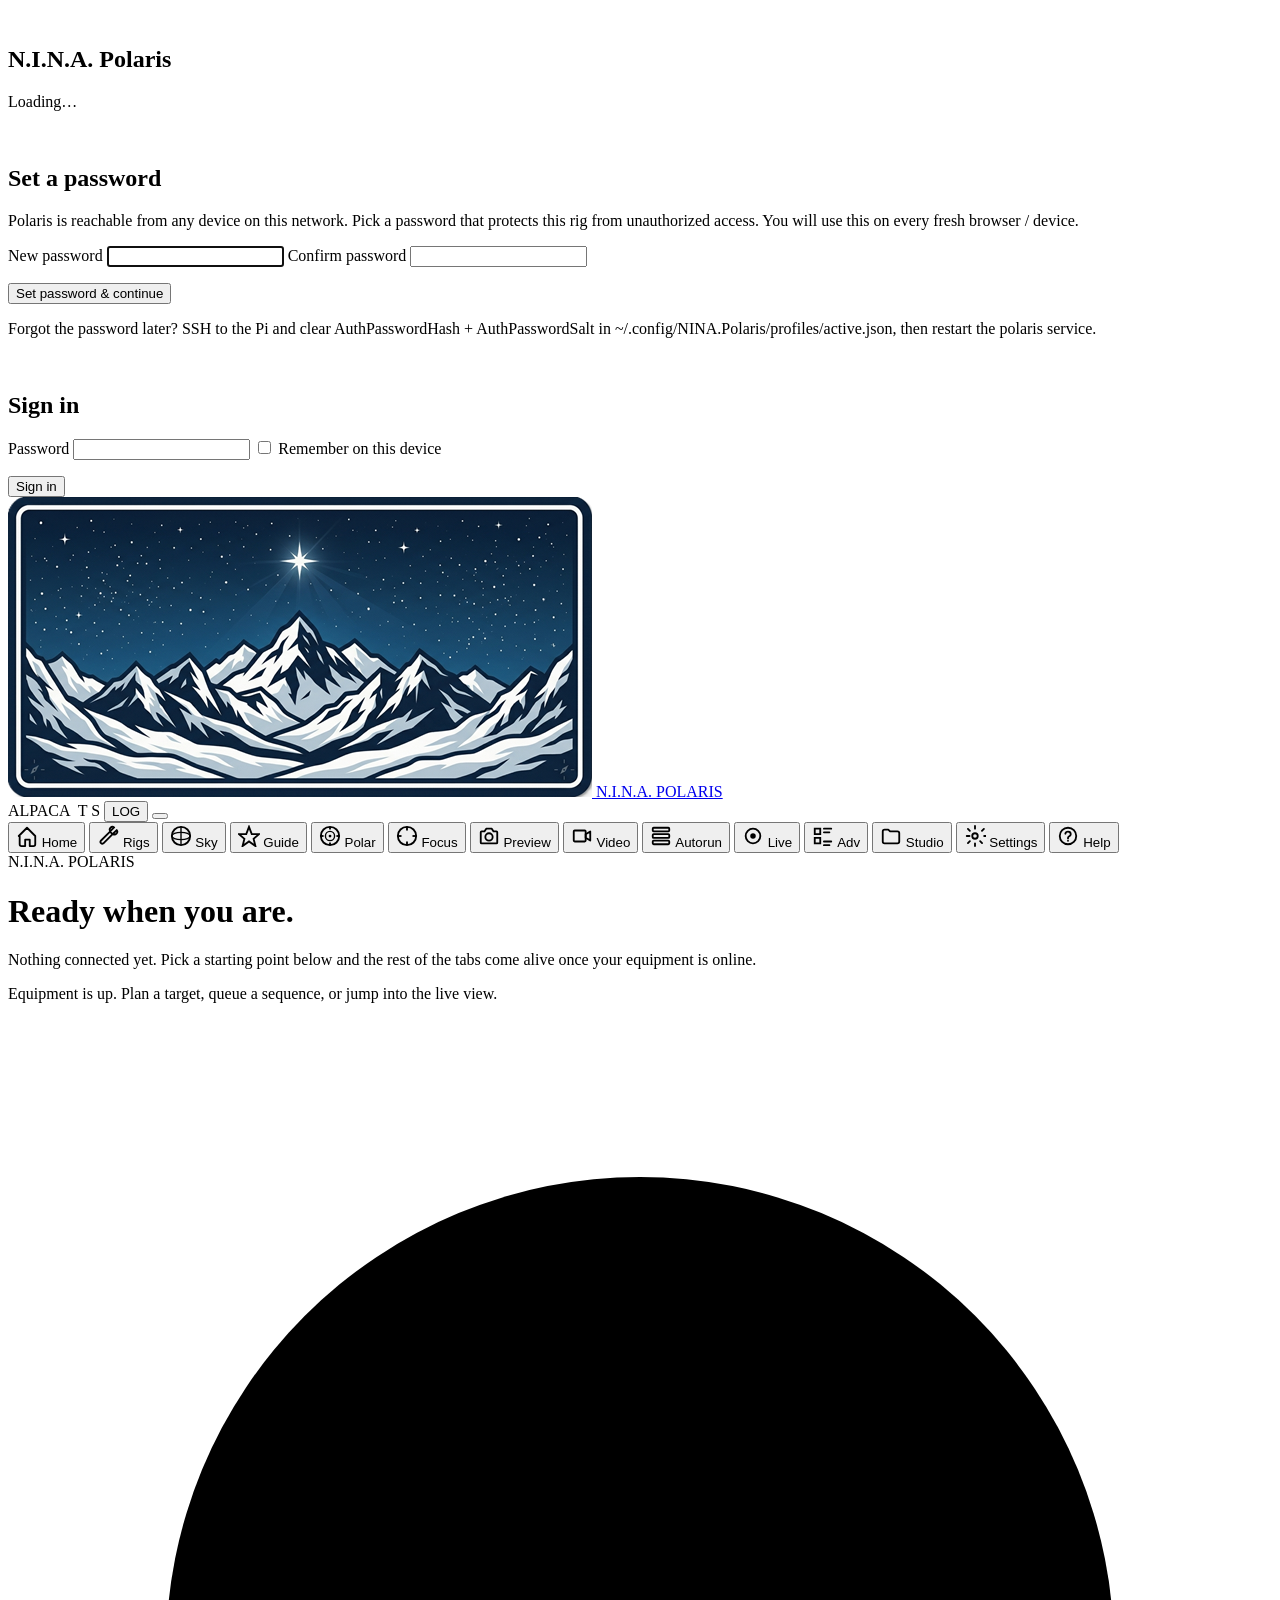
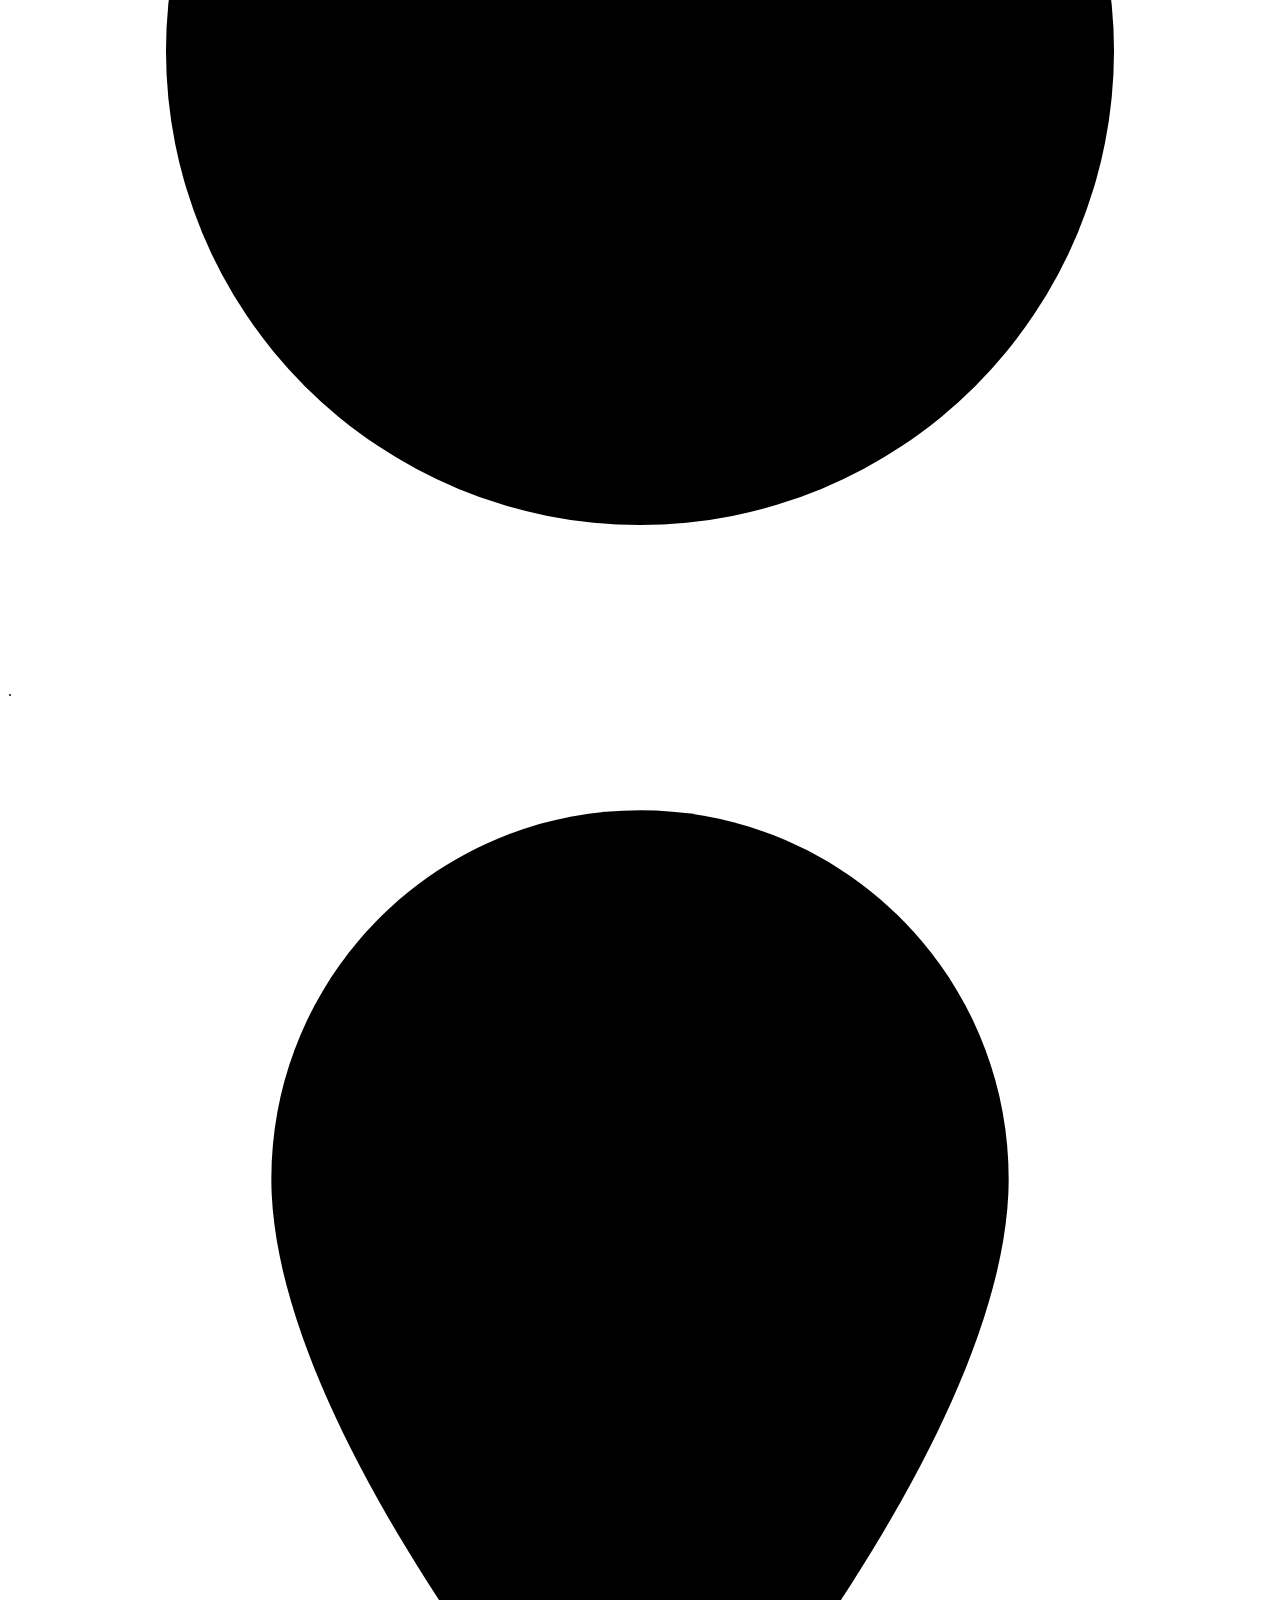
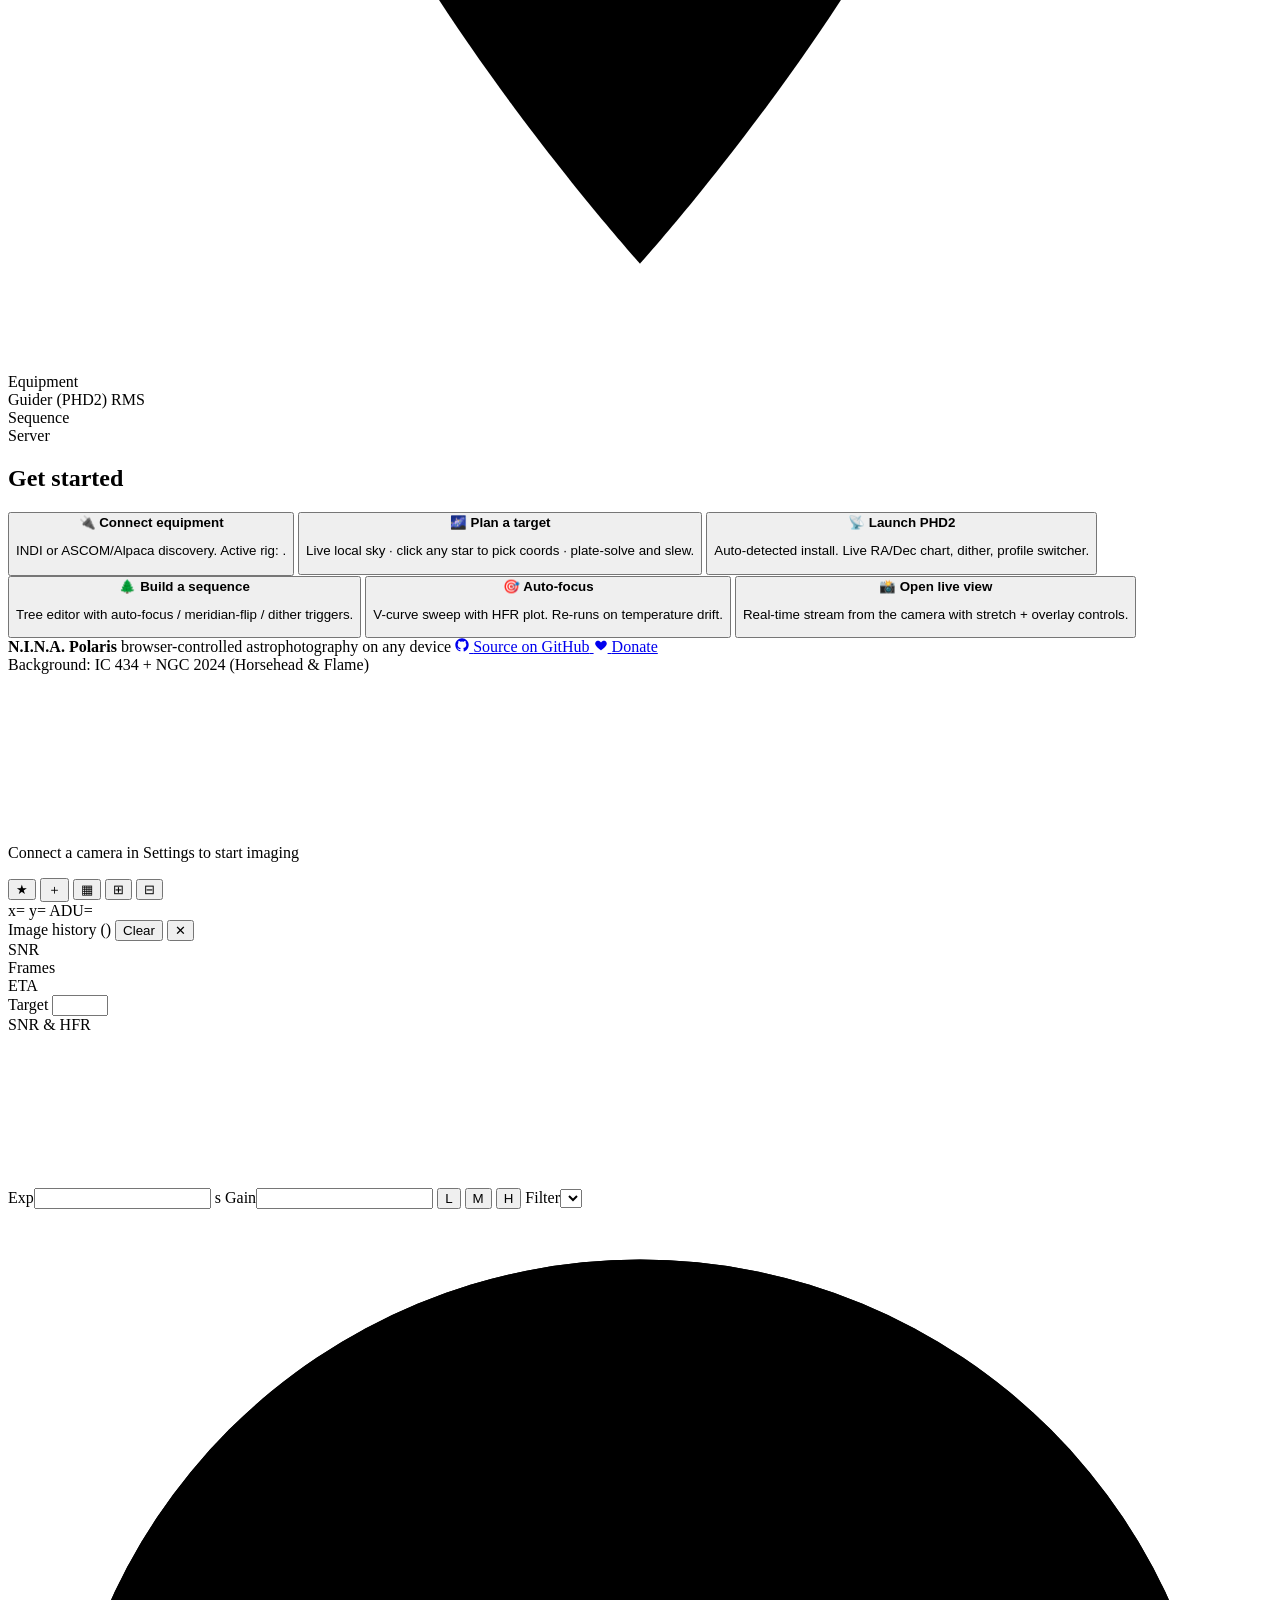
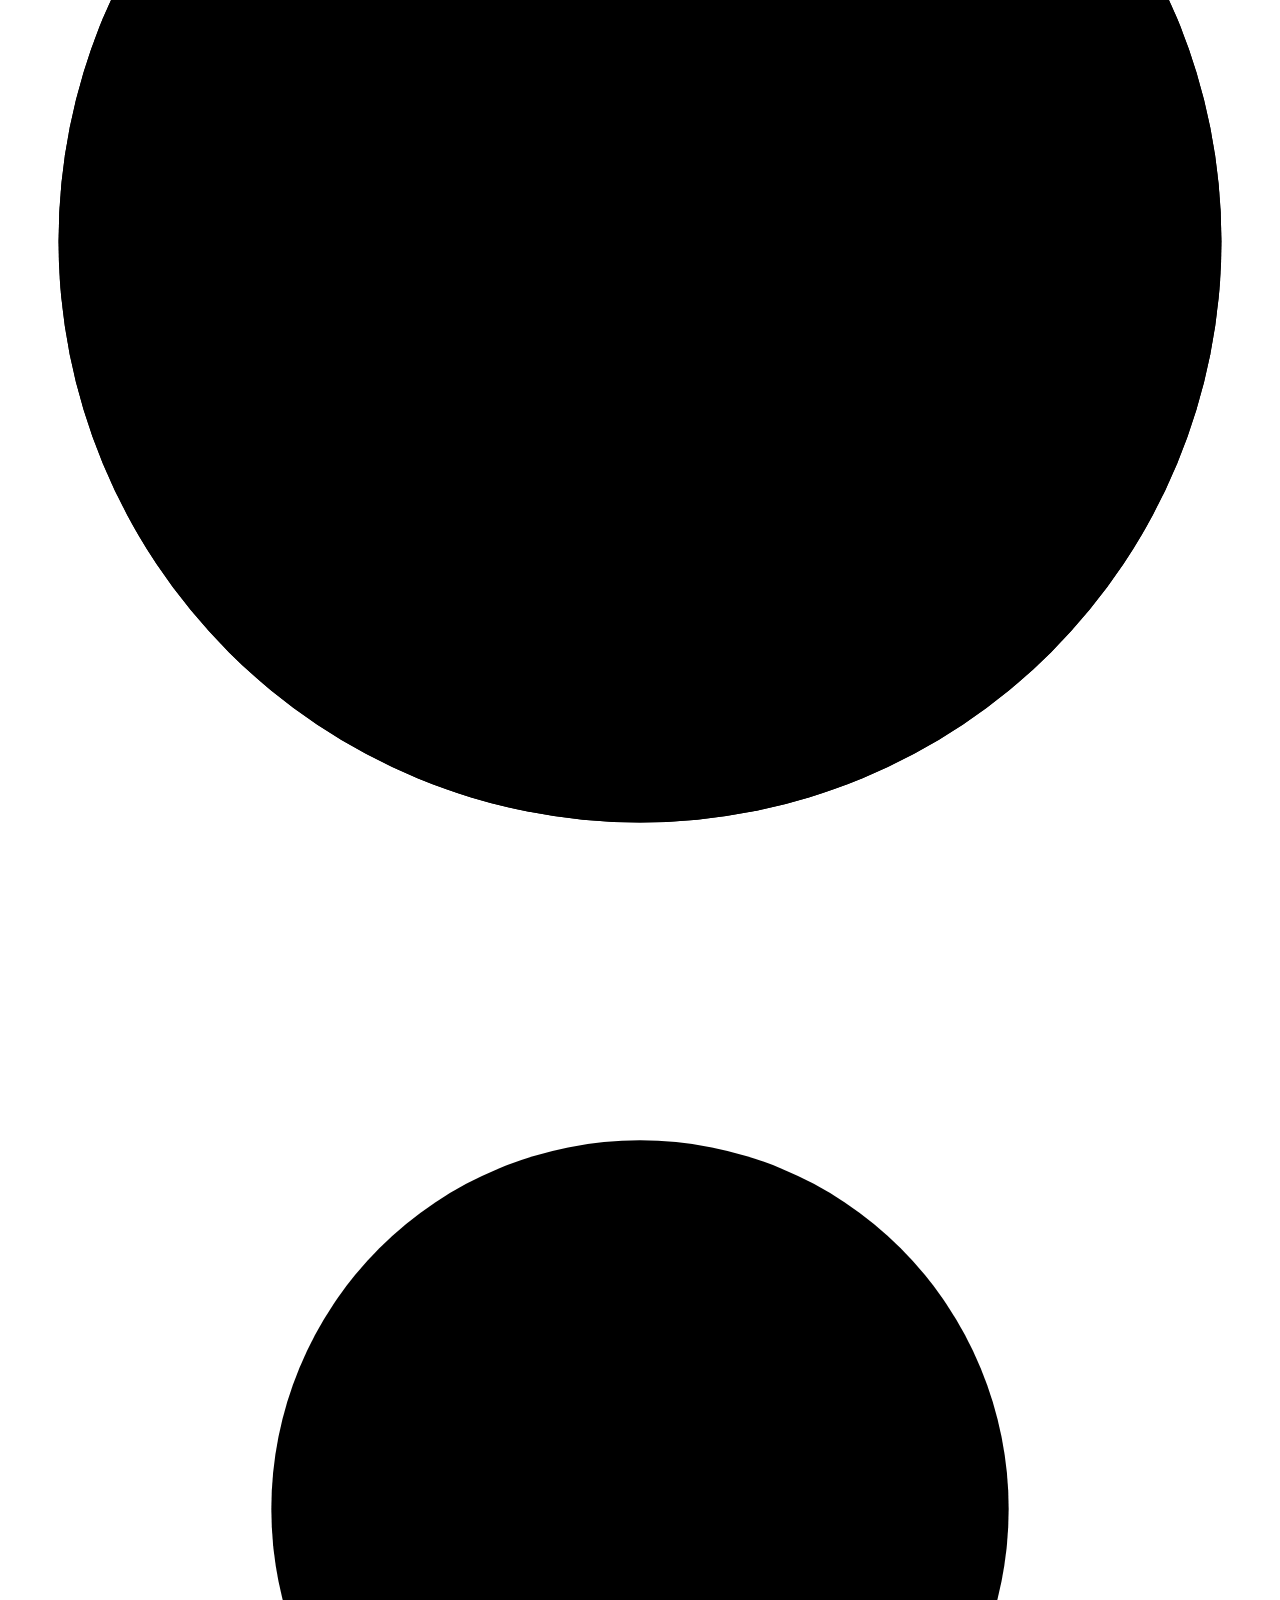
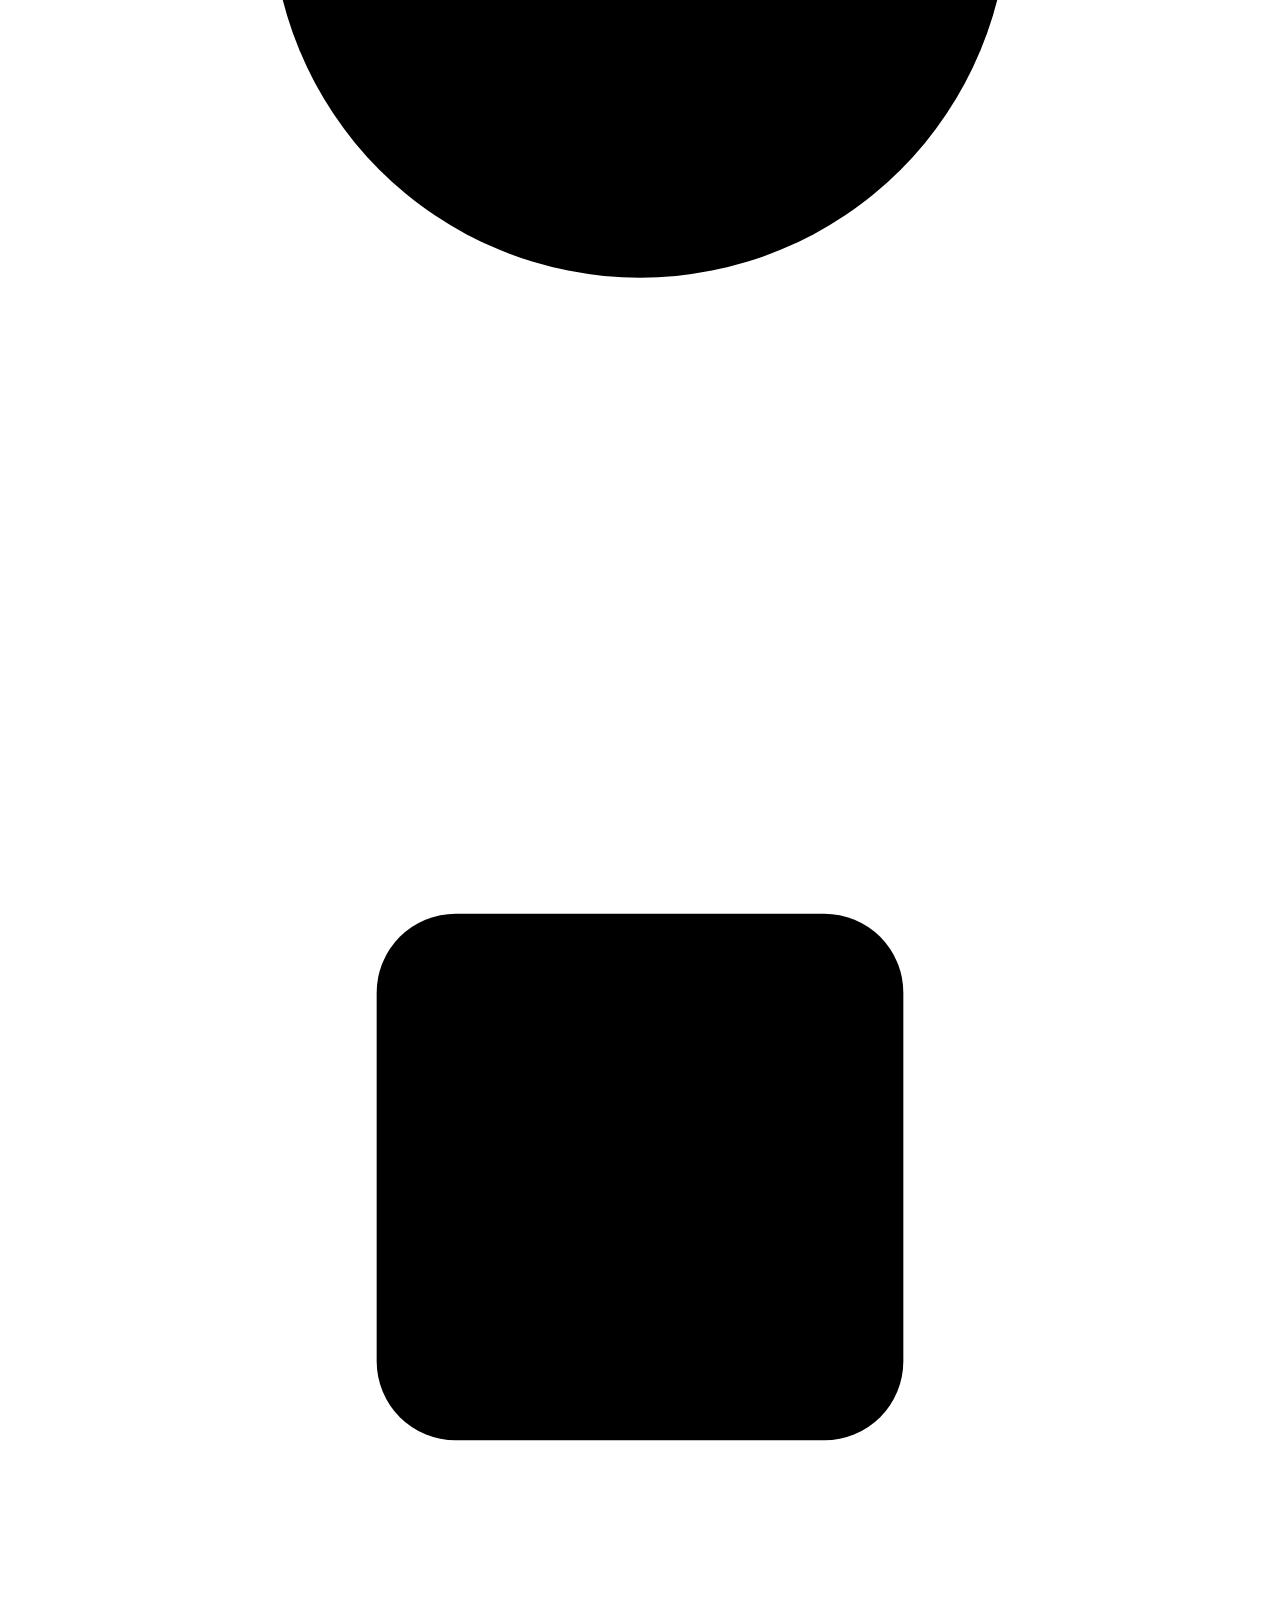
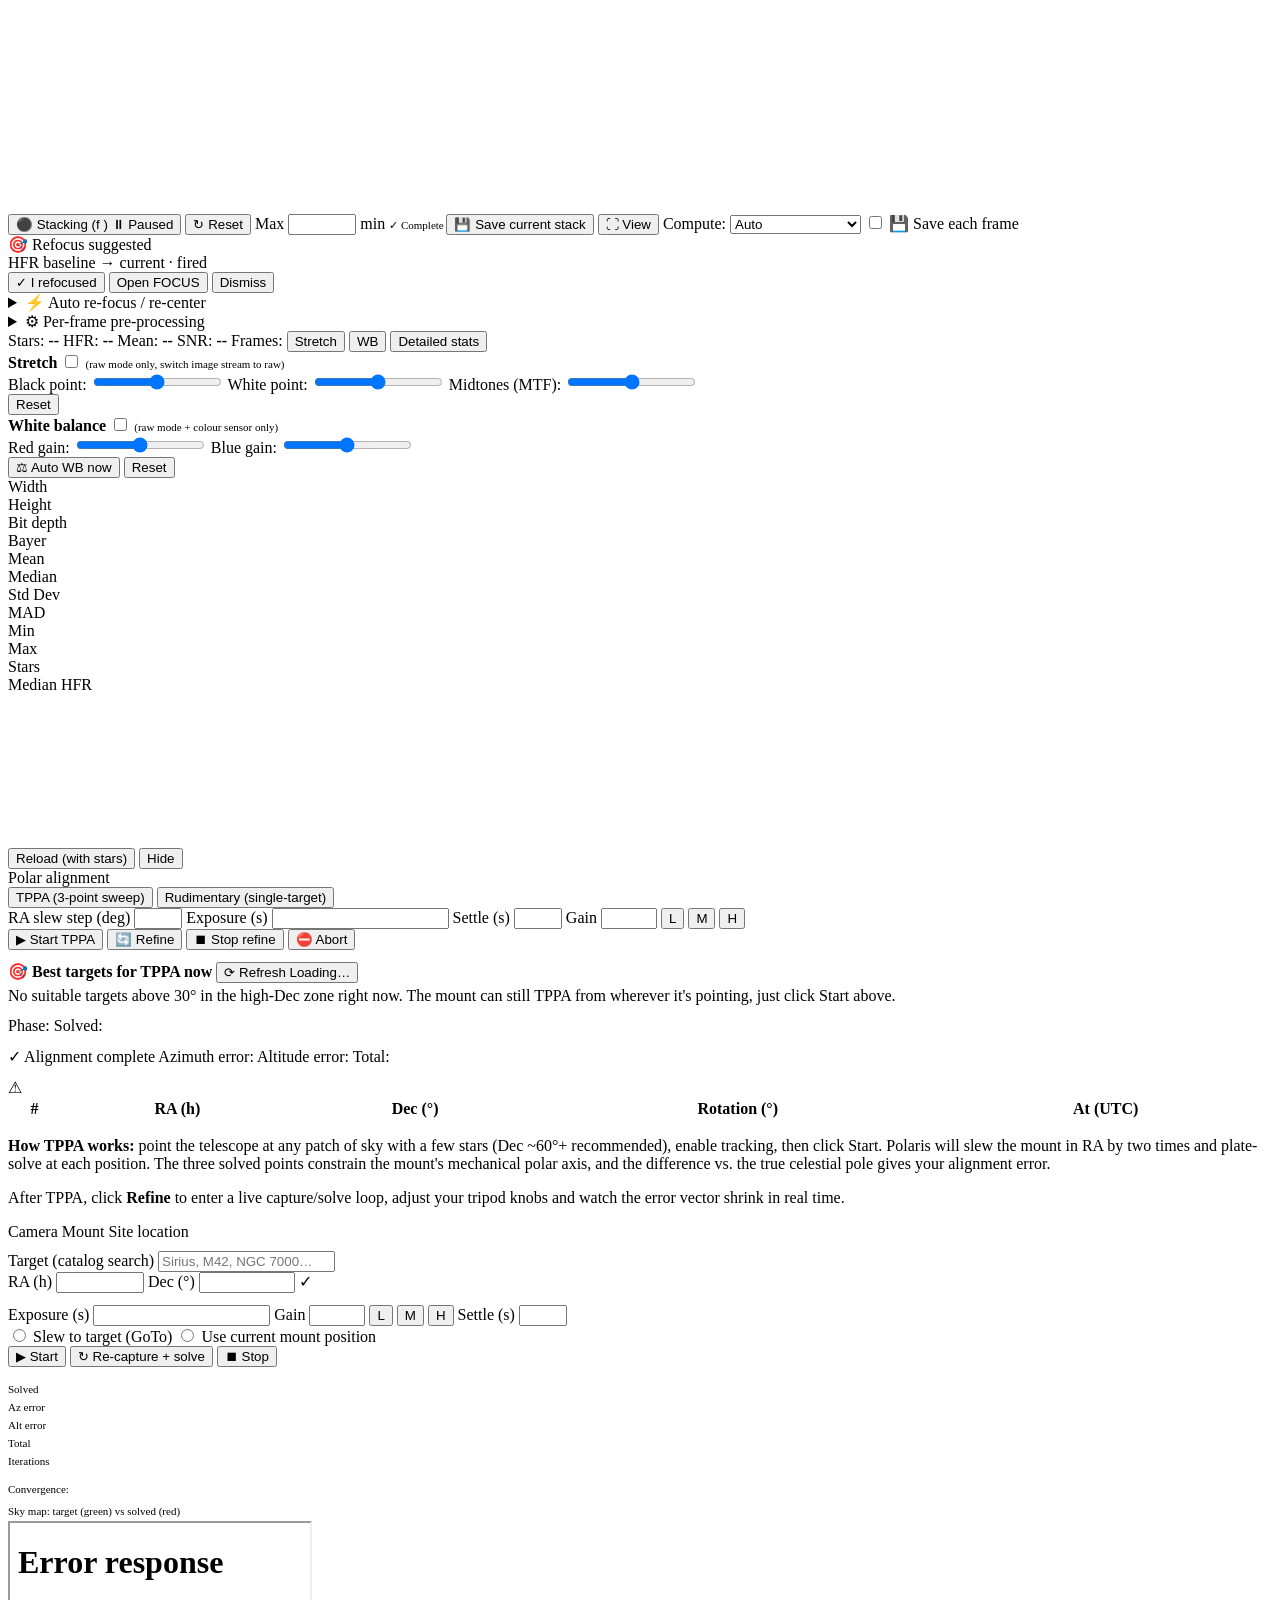
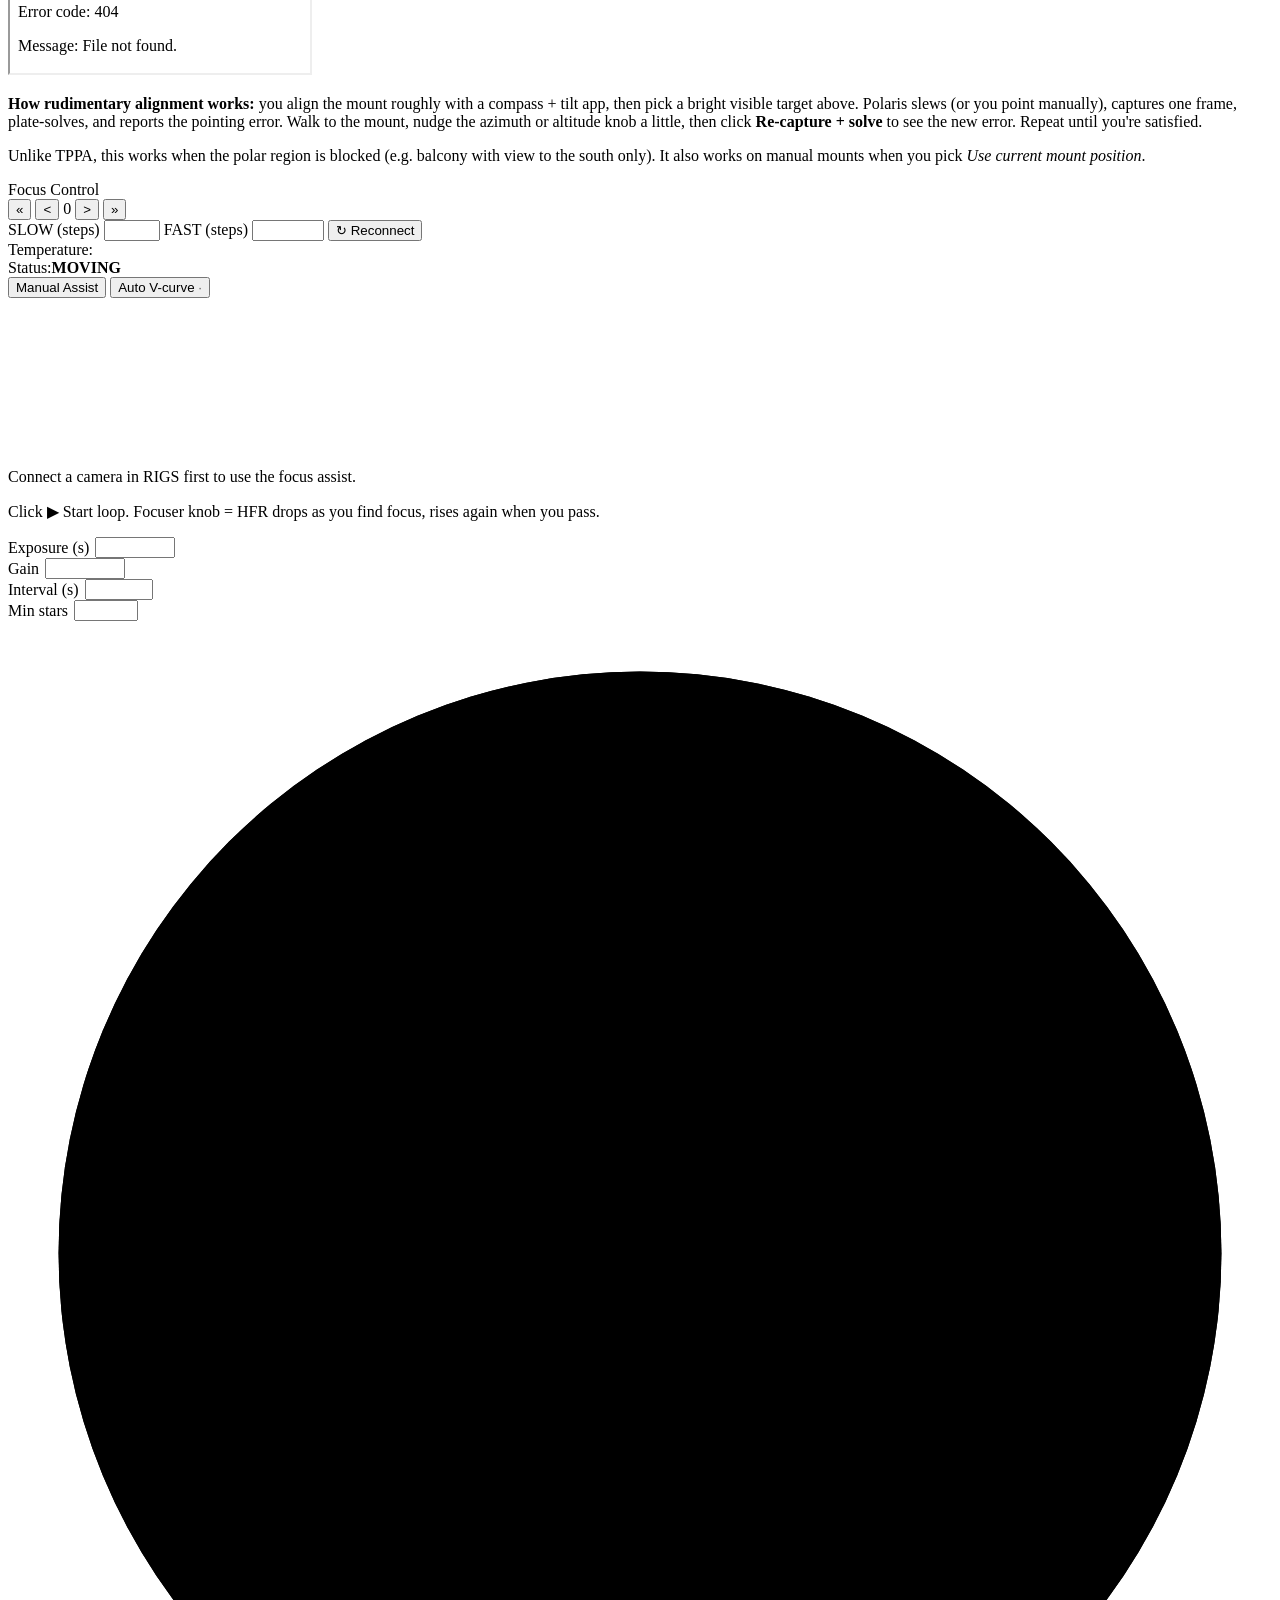
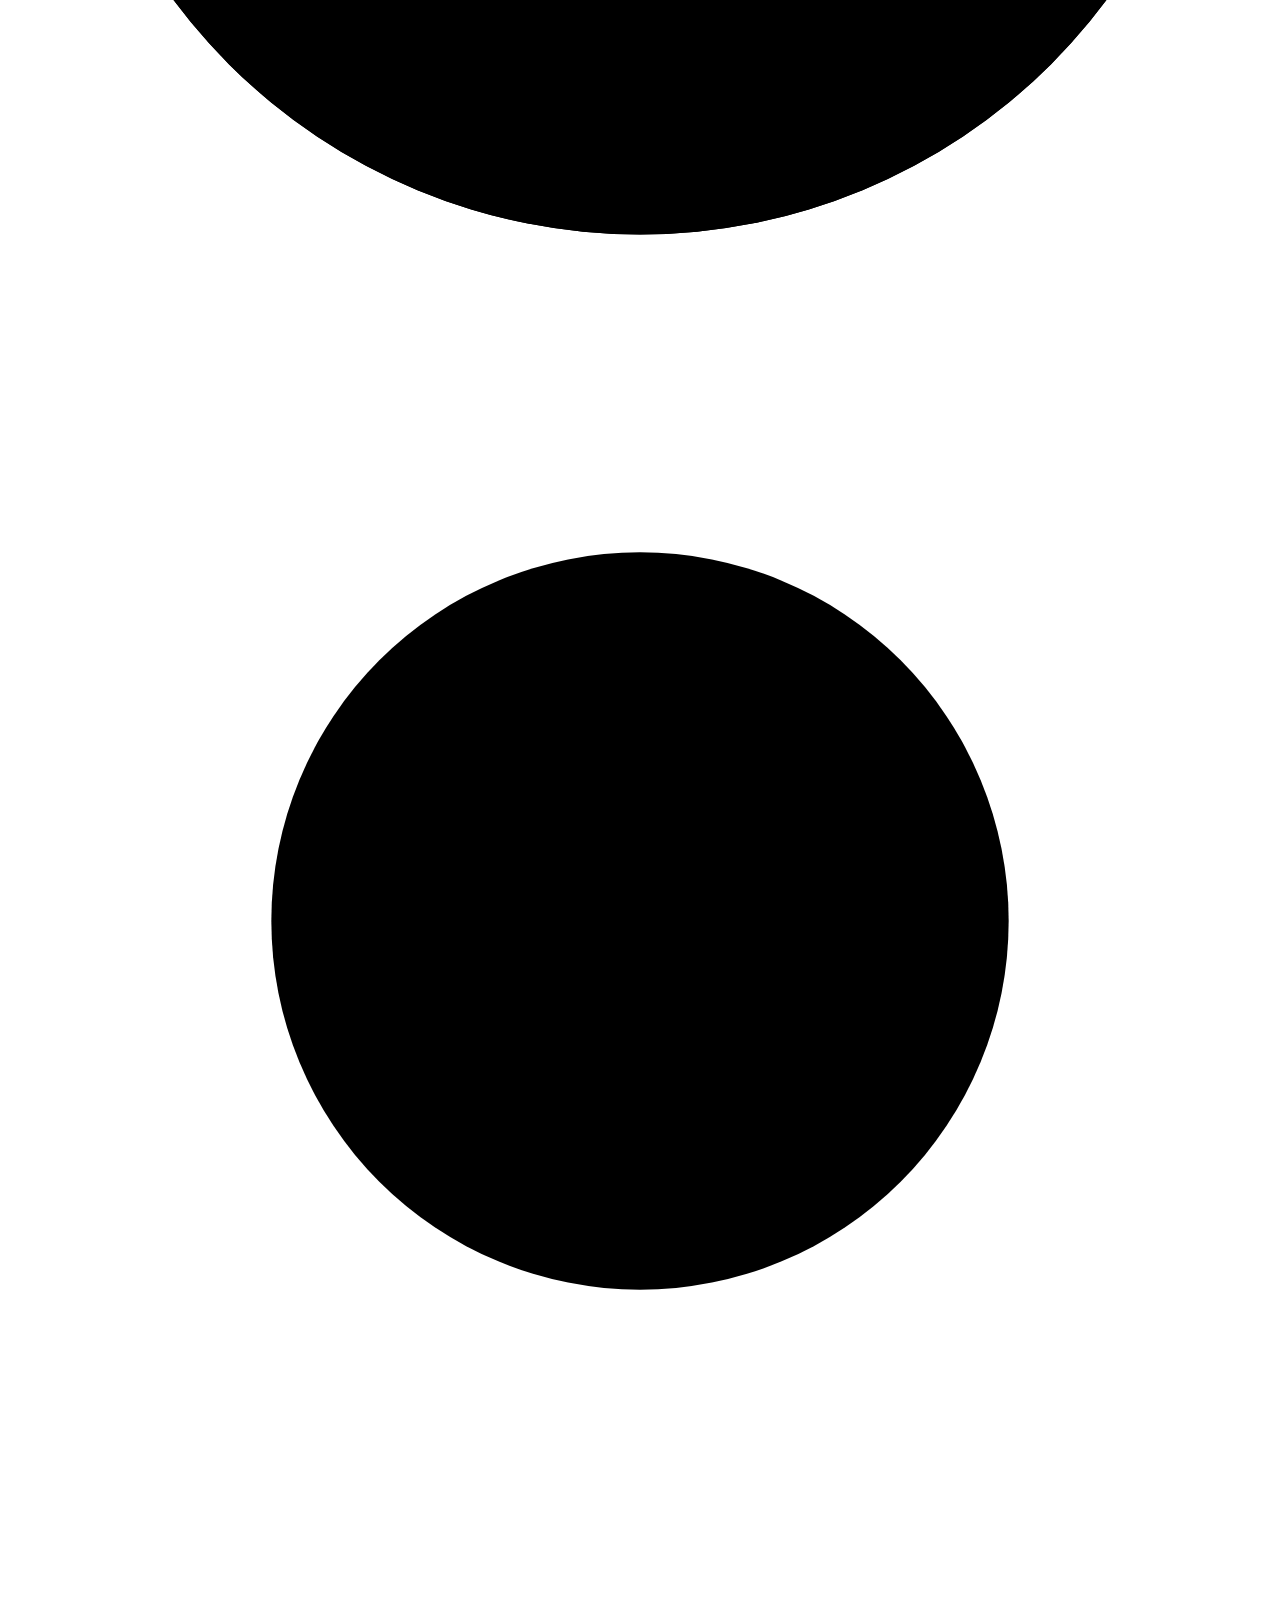
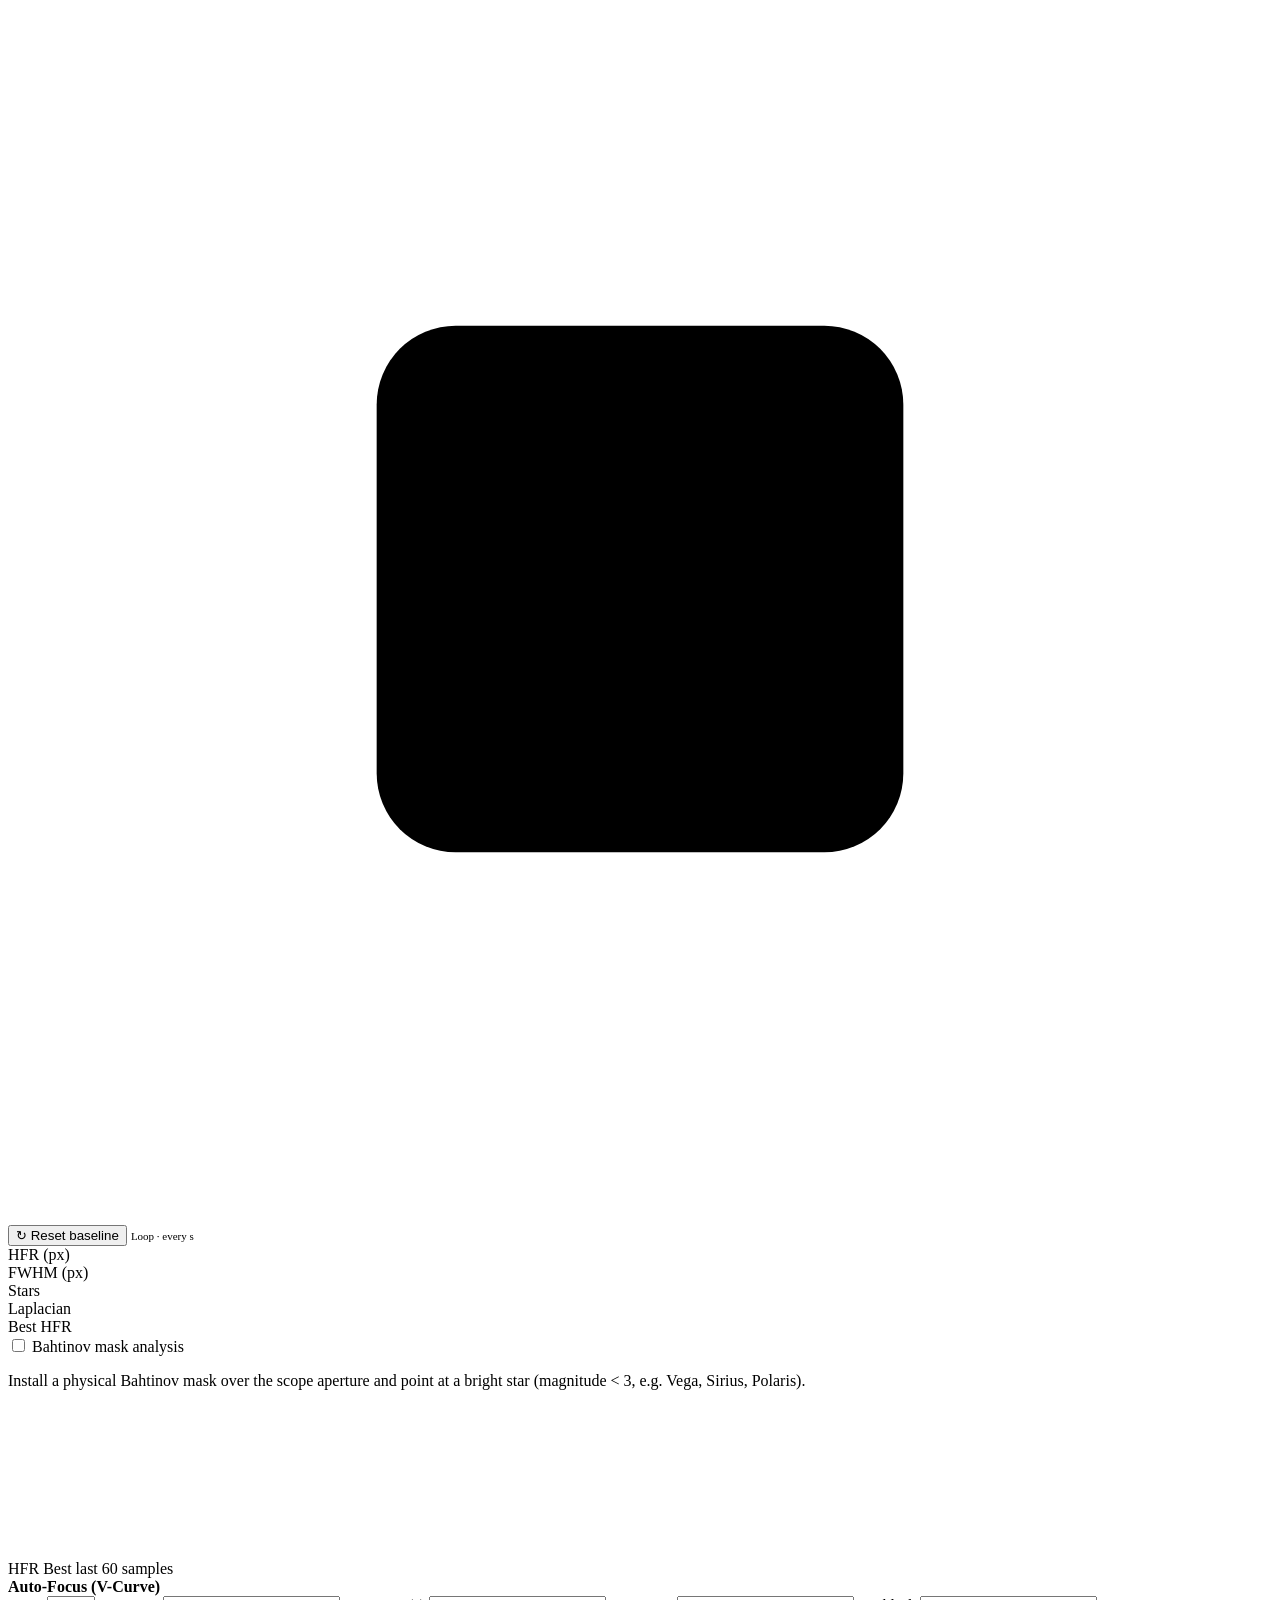
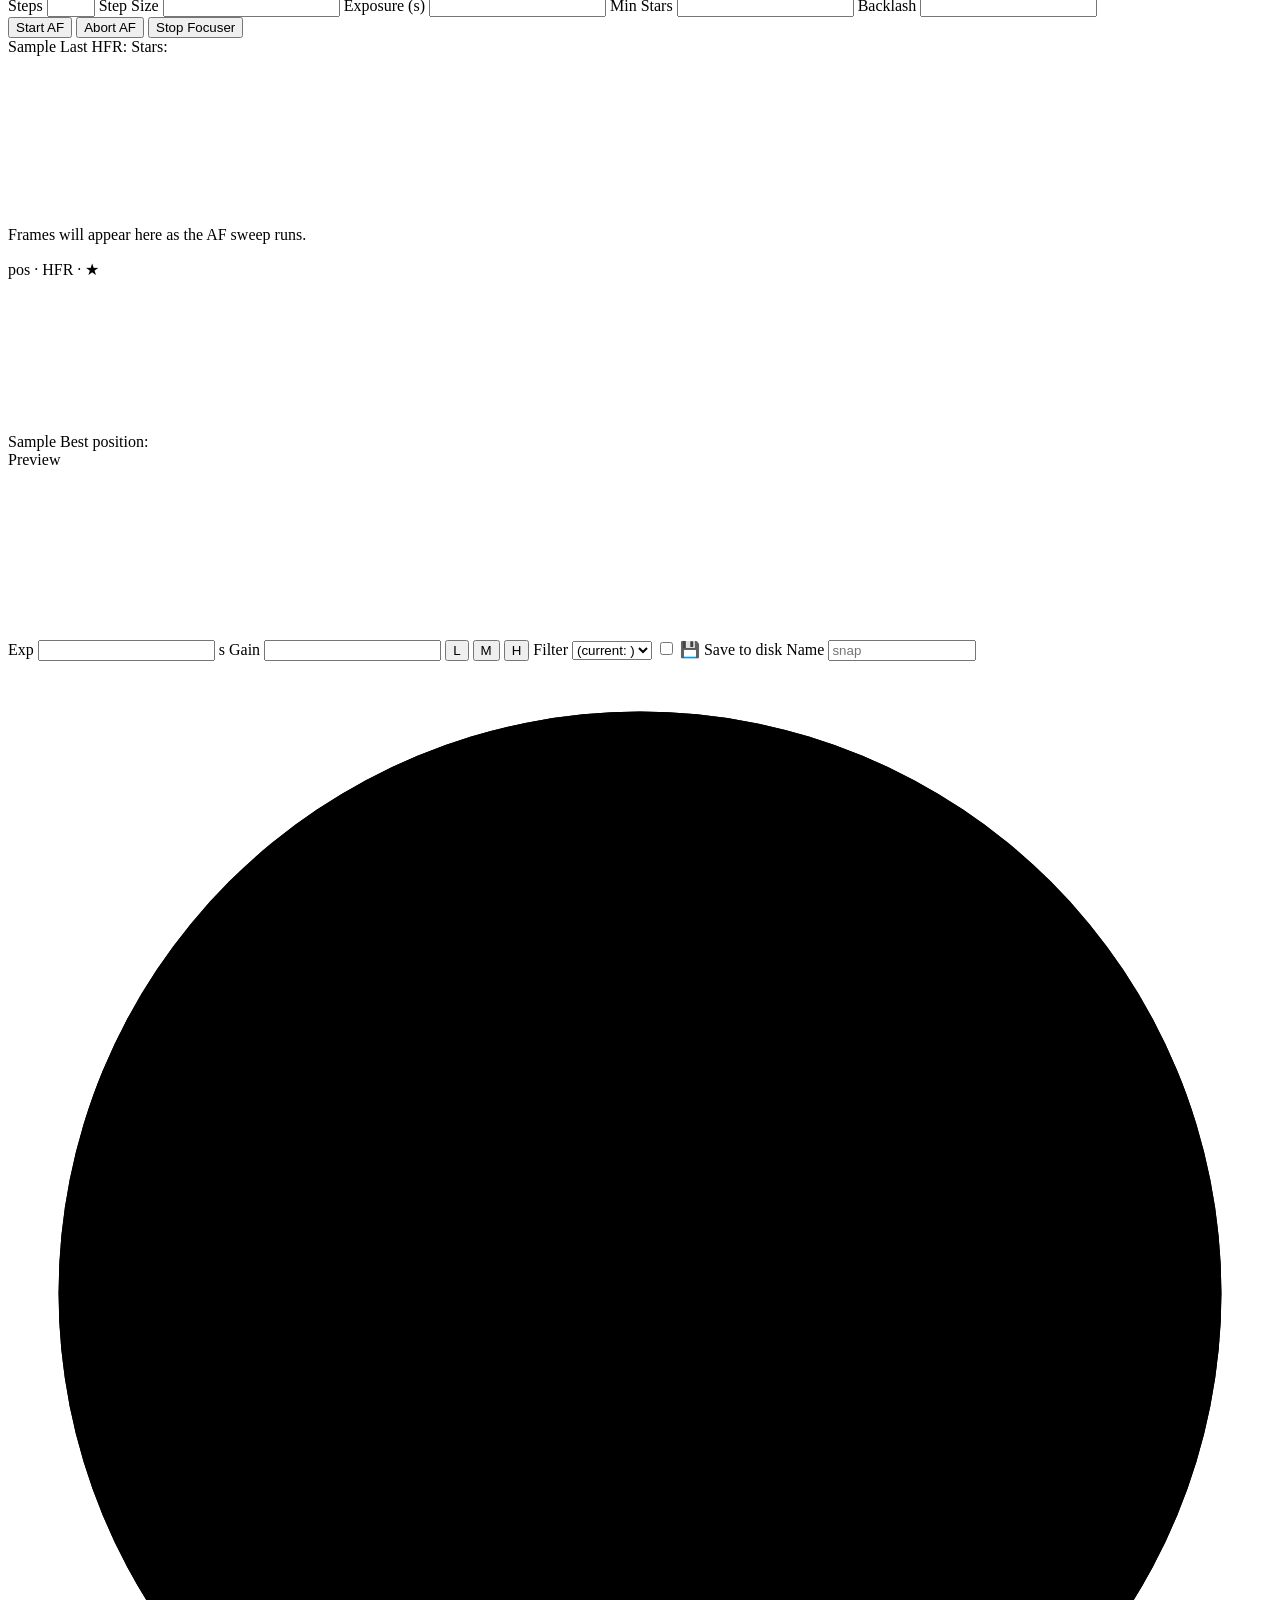
==== commit 7d2ebb9c: "Add capture settings (Exposure/Gain/Settle) to Rudimentary sub-tab Previously the Rudimentary pane r" ====
--- a/src/NINA.Polaris/wwwroot/index.html
+++ b/src/NINA.Polaris/wwwroot/index.html
@@ -1415,11 +1415,32 @@
             <!-- POLAR ALIGNMENT (TPPA) -->
             <div x-show="tab === 'polar'" class="tab-panel tab-panel-polar">
                 <div class="panel-header">
-                    Polar alignment (TPPA)
+                    Polar alignment
                     <span class="status-indicator-sm"
                           :class="polarStatusClass()"
                           x-text="polarStatusLabel()"></span>
                 </div>
+
+                <!-- RDPA-4: workflow picker. TPPA = original 3-point
+                     sweep (works when you can see the polar region +
+                     slew freely in RA). Rudimentary = single-target
+                     iterative for setups where TPPA isn't viable
+                     (varanda, partial pole view). -->
+                <div class="polar-tabstrip">
+                    <button class="polar-tab"
+                            :class="{ active: polarTab === 'tppa' }"
+                            @click="polarTab = 'tppa'">
+                        TPPA (3-point sweep)
+                    </button>
+                    <button class="polar-tab"
+                            :class="{ active: polarTab === 'rudimentary' }"
+                            @click="polarTab = 'rudimentary'; rudimentaryInit()">
+                        Rudimentary (single-target)
+                    </button>
+                </div>
+
+                <!-- TPPA sub-pane (original UI wrapped) -->
+                <div x-show="polarTab === 'tppa'">
 
                 <!-- Parameters form. Bound to per-rig profile fields;
                      changes POST to /api/equipment/rigs/{id} on blur. -->
@@ -1598,6 +1619,230 @@
                         adjust your tripod knobs and watch the error vector shrink in real time.
                     </p>
                 </div>
+                </div>
+                <!-- end TPPA sub-pane -->
+
+                <!-- RDPA-4: Rudimentary single-target alignment sub-pane.
+                     Workflow: pick a bright visible target, optionally
+                     slew, capture+solve, see the error in arrows + sky
+                     map, walk to mount, nudge knobs, click Re-solve.
+                     Loop until happy. No auto-convergence threshold. -->
+                <div x-show="polarTab === 'rudimentary'" class="rudimentary-pane">
+                    <!-- Pre-flight strip -->
+                    <div class="control-row" style="margin-bottom: 10px; gap: 14px; flex-wrap: wrap">
+                        <span :class="equipCameraInfo?.connected ? 'text-ok' : 'text-warn'">
+                            <span x-text="equipCameraInfo?.connected ? '✓' : '✗'"></span> Camera
+                        </span>
+                        <span :class="equipTelescopeInfo?.connected ? 'text-ok' : 'text-warn'">
+                            <span x-text="equipTelescopeInfo?.connected ? '✓' : '✗'"></span> Mount
+                        </span>
+                        <span :class="(settings.latitude || settings.longitude) ? 'text-ok' : 'text-warn'">
+                            <span x-text="(settings.latitude || settings.longitude) ? '✓' : '✗'"></span> Site location
+                        </span>
+                    </div>
+
+                    <!-- Target picker -->
+                    <div class="quick-controls" style="margin-bottom: 12px">
+                        <div class="control-row">
+                            <label style="flex: 1; min-width: 240px">
+                                Target (catalog search)
+                                <input type="text" class="input-md"
+                                       x-model="rudimentary.search"
+                                       @input.debounce.250ms="rudimentarySearch()"
+                                       :disabled="rudimentary.busy"
+                                       placeholder="Sirius, M42, NGC 7000…">
+                                <div x-show="rudimentary.searchResults.length > 0"
+                                     class="rudimentary-search-results">
+                                    <template x-for="r in rudimentary.searchResults" :key="r.name">
+                                        <div class="rudimentary-search-row"
+                                             @click="rudimentaryPickResult(r)">
+                                            <strong x-text="r.name"></strong>
+                                            <span class="text-muted" style="font-size: 11px"
+                                                  x-text="(r.commonName ? r.commonName + ' · ' : '') + (r.type || '') + ' · mag ' + (r.magnitude ?? '?')"></span>
+                                        </div>
+                                    </template>
+                                </div>
+                            </label>
+                        </div>
+                        <div class="control-row">
+                            <label>RA (h)
+                                <input type="number" class="input-sm" step="0.0001"
+                                       min="0" max="24"
+                                       x-model.number="rudimentary.targetRaHours"
+                                       :disabled="rudimentary.busy">
+                            </label>
+                            <label>Dec (°)
+                                <input type="number" class="input-sm" step="0.0001"
+                                       min="-90" max="90"
+                                       x-model.number="rudimentary.targetDecDeg"
+                                       :disabled="rudimentary.busy">
+                            </label>
+                            <span x-show="rudimentary.targetName" class="text-ok"
+                                  style="align-self: end; padding-bottom: 6px">
+                                ✓ <strong x-text="rudimentary.targetName"></strong>
+                            </span>
+                        </div>
+                    </div>
+
+                    <!-- Capture settings + aim mode + action buttons.
+                         Exposure / gain / settle bind to the SAME per-rig
+                         polar.* fields the TPPA pane uses, so tuning one
+                         updates the other and both persist via
+                         savePolarRigSettings(). Operator usually wants
+                         a brighter / longer exposure than TPPA for the
+                         single-target solve to land on faint stars
+                         (TPPA averages over 3 frames; rudimentary
+                         relies on each frame solving on its own). -->
+                    <div class="quick-controls" style="margin-bottom: 12px">
+                        <div class="control-row">
+                            <label>Exposure (s)
+                                <input type="number" class="input-sm" min="0" step="any"
+                                       list="exposure-presets"
+                                       x-model.number="polar.exposureSec"
+                                       @change="savePolarRigSettings()"
+                                       :disabled="rudimentary.busy">
+                            </label>
+                            <label>Gain
+                                <input type="number" class="input-sm" min="0" max="600" step="10"
+                                       x-model.number="polar.gain"
+                                       @change="savePolarRigSettings()"
+                                       :disabled="rudimentary.busy">
+                            </label>
+                            <span class="zwo-gain-presets"
+                                  x-show="zwoPresetsForActiveCamera() && !rudimentary.busy"
+                                  :title="'ZWO preset gains'">
+                                <button type="button" class="zwo-gain-preset"
+                                        :data-active="polar.gain === zwoPresetsForActiveCamera()?.L"
+                                        @click="applyGainPreset('polar.gain', zwoPresetsForActiveCamera().L); savePolarRigSettings()">L</button>
+                                <button type="button" class="zwo-gain-preset"
+                                        :data-active="polar.gain === zwoPresetsForActiveCamera()?.M"
+                                        @click="applyGainPreset('polar.gain', zwoPresetsForActiveCamera().M); savePolarRigSettings()">M</button>
+                                <button type="button" class="zwo-gain-preset"
+                                        :data-active="polar.gain === zwoPresetsForActiveCamera()?.H"
+                                        @click="applyGainPreset('polar.gain', zwoPresetsForActiveCamera().H); savePolarRigSettings()">H</button>
+                            </span>
+                            <label>Settle (s)
+                                <input type="number" class="input-sm" min="0" max="30" step="1"
+                                       x-model.number="polar.settleSec"
+                                       @change="savePolarRigSettings()"
+                                       :disabled="rudimentary.busy">
+                            </label>
+                        </div>
+                        <div class="control-row">
+                            <label>
+                                <input type="radio" name="rudimentary-aim"
+                                       value="slew" x-model="rudimentary.aimMode"
+                                       :disabled="rudimentary.busy">
+                                Slew to target (GoTo)
+                            </label>
+                            <label>
+                                <input type="radio" name="rudimentary-aim"
+                                       value="current" x-model="rudimentary.aimMode"
+                                       :disabled="rudimentary.busy">
+                                Use current mount position
+                            </label>
+                        </div>
+                        <div class="control-row actions">
+                            <button class="btn btn-primary"
+                                    @click="rudimentaryStart()"
+                                    :disabled="rudimentary.busy
+                                               || !rudimentary.targetRaHours
+                                               || rudimentary.targetDecDeg === null
+                                               || rudimentary.targetDecDeg === undefined">
+                                ▶ Start
+                            </button>
+                            <button class="btn"
+                                    @click="rudimentaryResolve()"
+                                    :disabled="rudimentary.busy || !rudimentary.lastSolved">
+                                ↻ Re-capture + solve
+                            </button>
+                            <button class="btn btn-danger"
+                                    @click="rudimentaryAbort()"
+                                    :disabled="!rudimentary.busy">
+                                ⏹ Stop
+                            </button>
+                        </div>
+                    </div>
+
+                    <!-- Result block -->
+                    <div x-show="rudimentary.lastSolved" class="rudimentary-result">
+                        <div class="control-row" style="gap: 18px; flex-wrap: wrap">
+                            <div>
+                                <span class="text-muted" style="font-size: 11px">Solved</span><br>
+                                <strong x-text="rudimentary.lastSolved?.raHours?.toFixed(4) + ' h'"></strong>
+                                <strong x-text="' / ' + rudimentary.lastSolved?.decDeg?.toFixed(4) + '°'"></strong>
+                            </div>
+                            <div>
+                                <span class="text-muted" style="font-size: 11px">Az error</span><br>
+                                <strong :class="rudimentaryErrColor(rudimentary.azErrorArcsec)"
+                                        x-text="formatArcsec(rudimentary.azErrorArcsec)"></strong>
+                            </div>
+                            <div>
+                                <span class="text-muted" style="font-size: 11px">Alt error</span><br>
+                                <strong :class="rudimentaryErrColor(rudimentary.altErrorArcsec)"
+                                        x-text="formatArcsec(rudimentary.altErrorArcsec)"></strong>
+                            </div>
+                            <div>
+                                <span class="text-muted" style="font-size: 11px">Total</span><br>
+                                <strong :class="rudimentaryErrColor(rudimentary.totalErrorArcsec)"
+                                        x-text="formatArcsec(rudimentary.totalErrorArcsec)"></strong>
+                            </div>
+                            <div>
+                                <span class="text-muted" style="font-size: 11px">Iterations</span><br>
+                                <strong x-text="rudimentary.history.length"></strong>
+                            </div>
+                        </div>
+
+                        <!-- History sparkline: simple inline bars proportional to totalErrorArcsec.
+                             Convergência = barras encolhendo da esquerda pra direita. -->
+                        <div x-show="rudimentary.history.length > 1"
+                             class="rudimentary-sparkline" style="margin-top: 10px">
+                            <span class="text-muted" style="font-size: 11px">Convergence:</span>
+                            <template x-for="(h, idx) in rudimentary.history" :key="idx">
+                                <span class="rudimentary-spark-bar"
+                                      :style="'height: ' + Math.min(28, Math.max(2, h.totalErrorArcsec / 30)) + 'px;'
+                                              + ' background:' + rudimentarySparkColor(h.totalErrorArcsec)"
+                                      :title="'Iter ' + (idx+1) + ': ' + formatArcsec(h.totalErrorArcsec)"></span>
+                            </template>
+                        </div>
+                    </div>
+
+                    <!-- Sky map mini iframe — same engine as SKY tab.
+                         RDPA-3 set-alignment-markers RPC draws target +
+                         actual + line. Centred on the target via look-at
+                         after each solve so the user sees both dots. -->
+                    <div x-show="rudimentary.lastSolved" class="rudimentary-skymap-wrap">
+                        <div class="text-muted" style="font-size: 11px; margin: 8px 0 4px 0">
+                            Sky map: target (green) vs solved (red)
+                        </div>
+                        <iframe class="rudimentary-skymap" src="/sky/"
+                                referrerpolicy="no-referrer"
+                                @load="rudimentarySkyMapReady()"></iframe>
+                    </div>
+
+                    <!-- Idle hint -->
+                    <div x-show="!rudimentary.lastSolved && !rudimentary.busy"
+                         class="hint" style="margin-top: 12px">
+                        <p>
+                            <strong>How rudimentary alignment works:</strong>
+                            you align the mount roughly with a compass + tilt
+                            app, then pick a bright visible target above.
+                            Polaris slews (or you point manually), captures
+                            one frame, plate-solves, and reports the
+                            pointing error. Walk to the mount, nudge the
+                            azimuth or altitude knob a little, then click
+                            <strong>Re-capture + solve</strong> to see the
+                            new error. Repeat until you're satisfied.
+                        </p>
+                        <p>
+                            Unlike TPPA, this works when the polar region
+                            is blocked (e.g. balcony with view to the south
+                            only). It also works on manual mounts when you
+                            pick <em>Use current mount position</em>.
+                        </p>
+                    </div>
+                </div>
+                <!-- end Rudimentary sub-pane -->
             </div>
 
             <!-- FOCUS -->
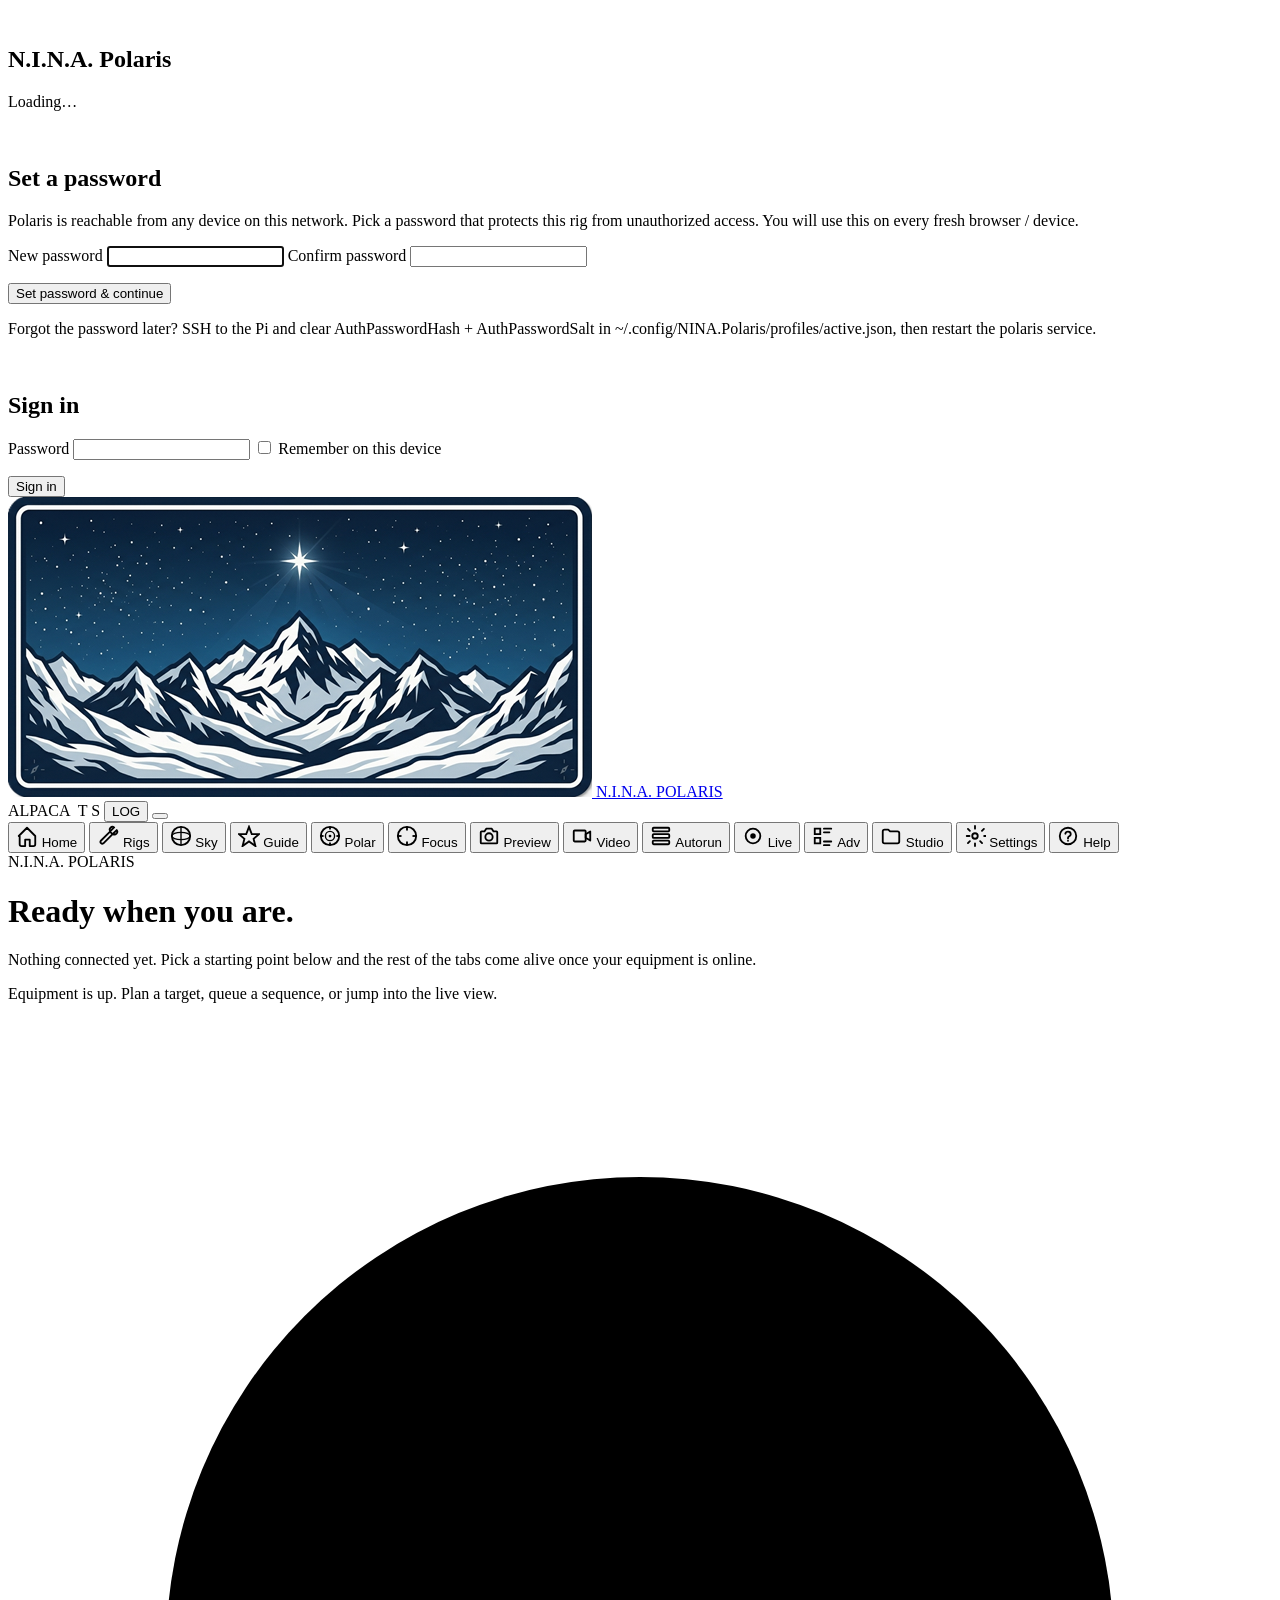
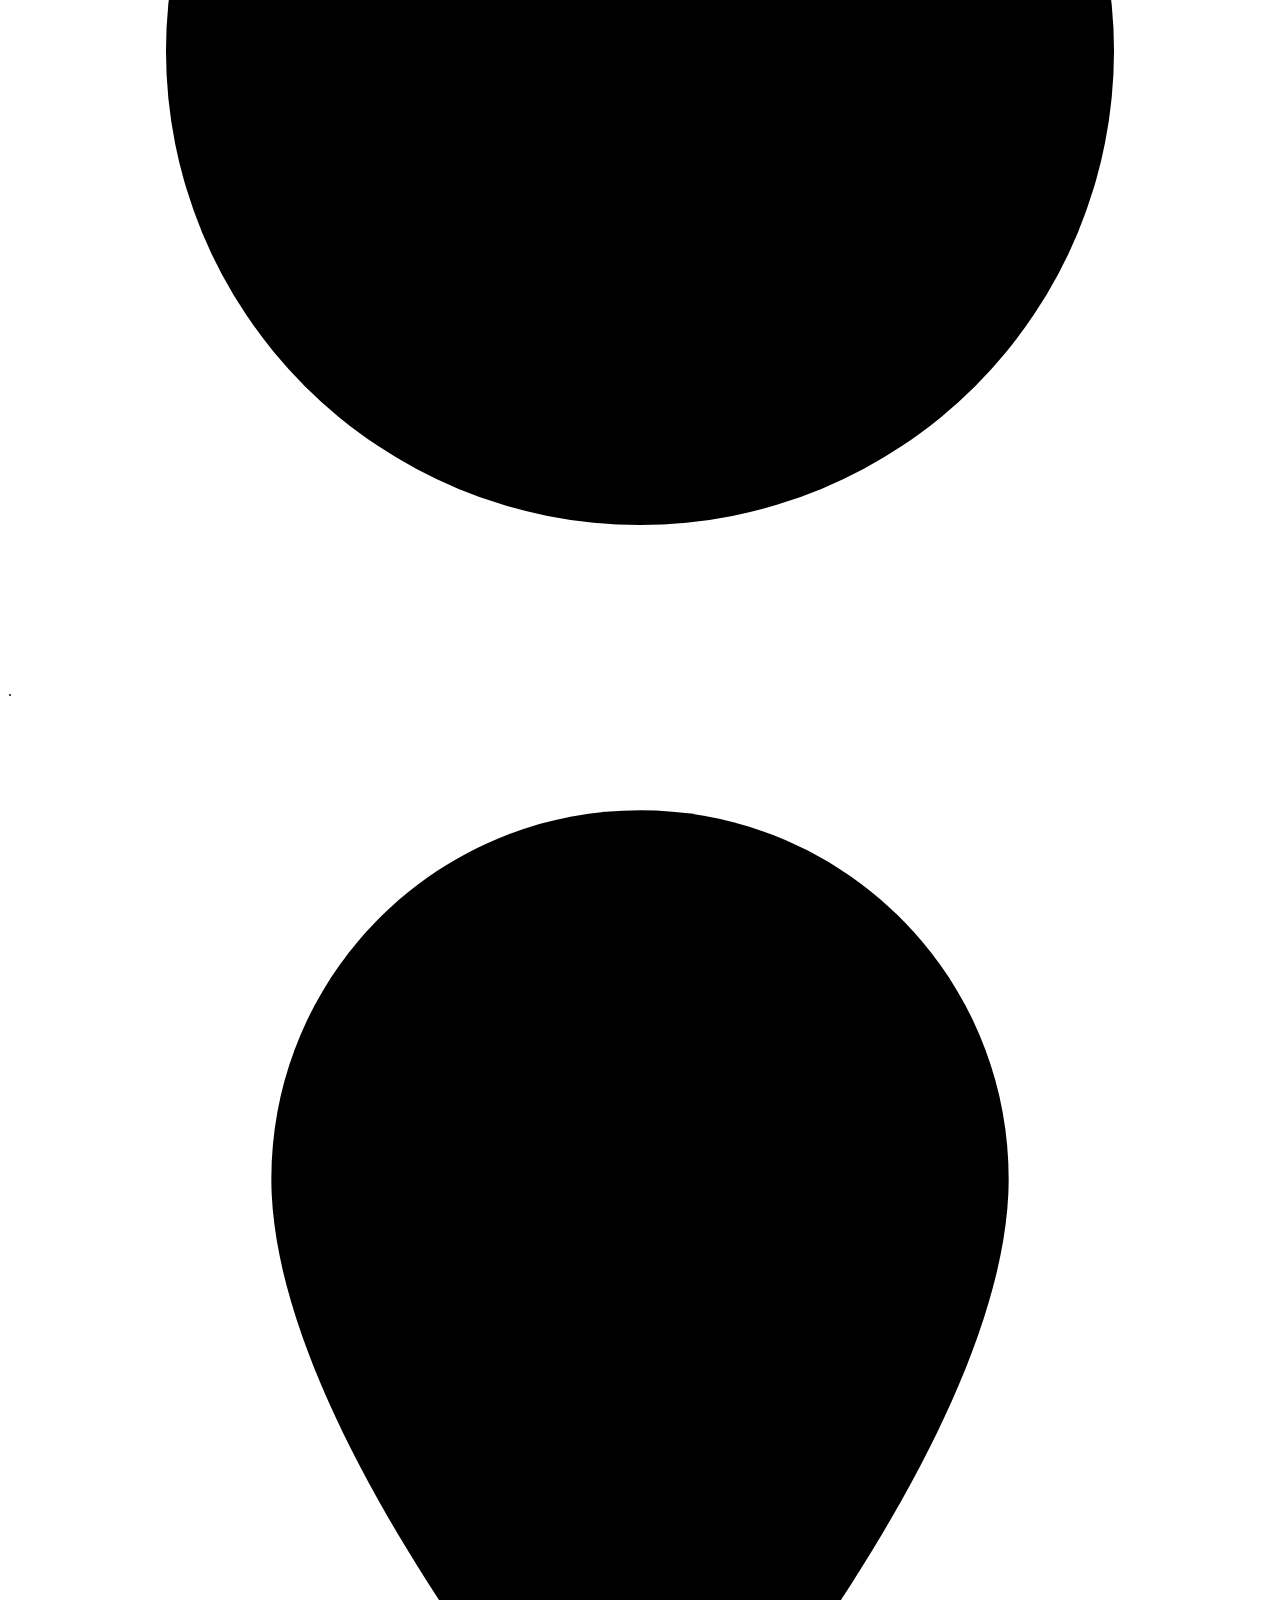
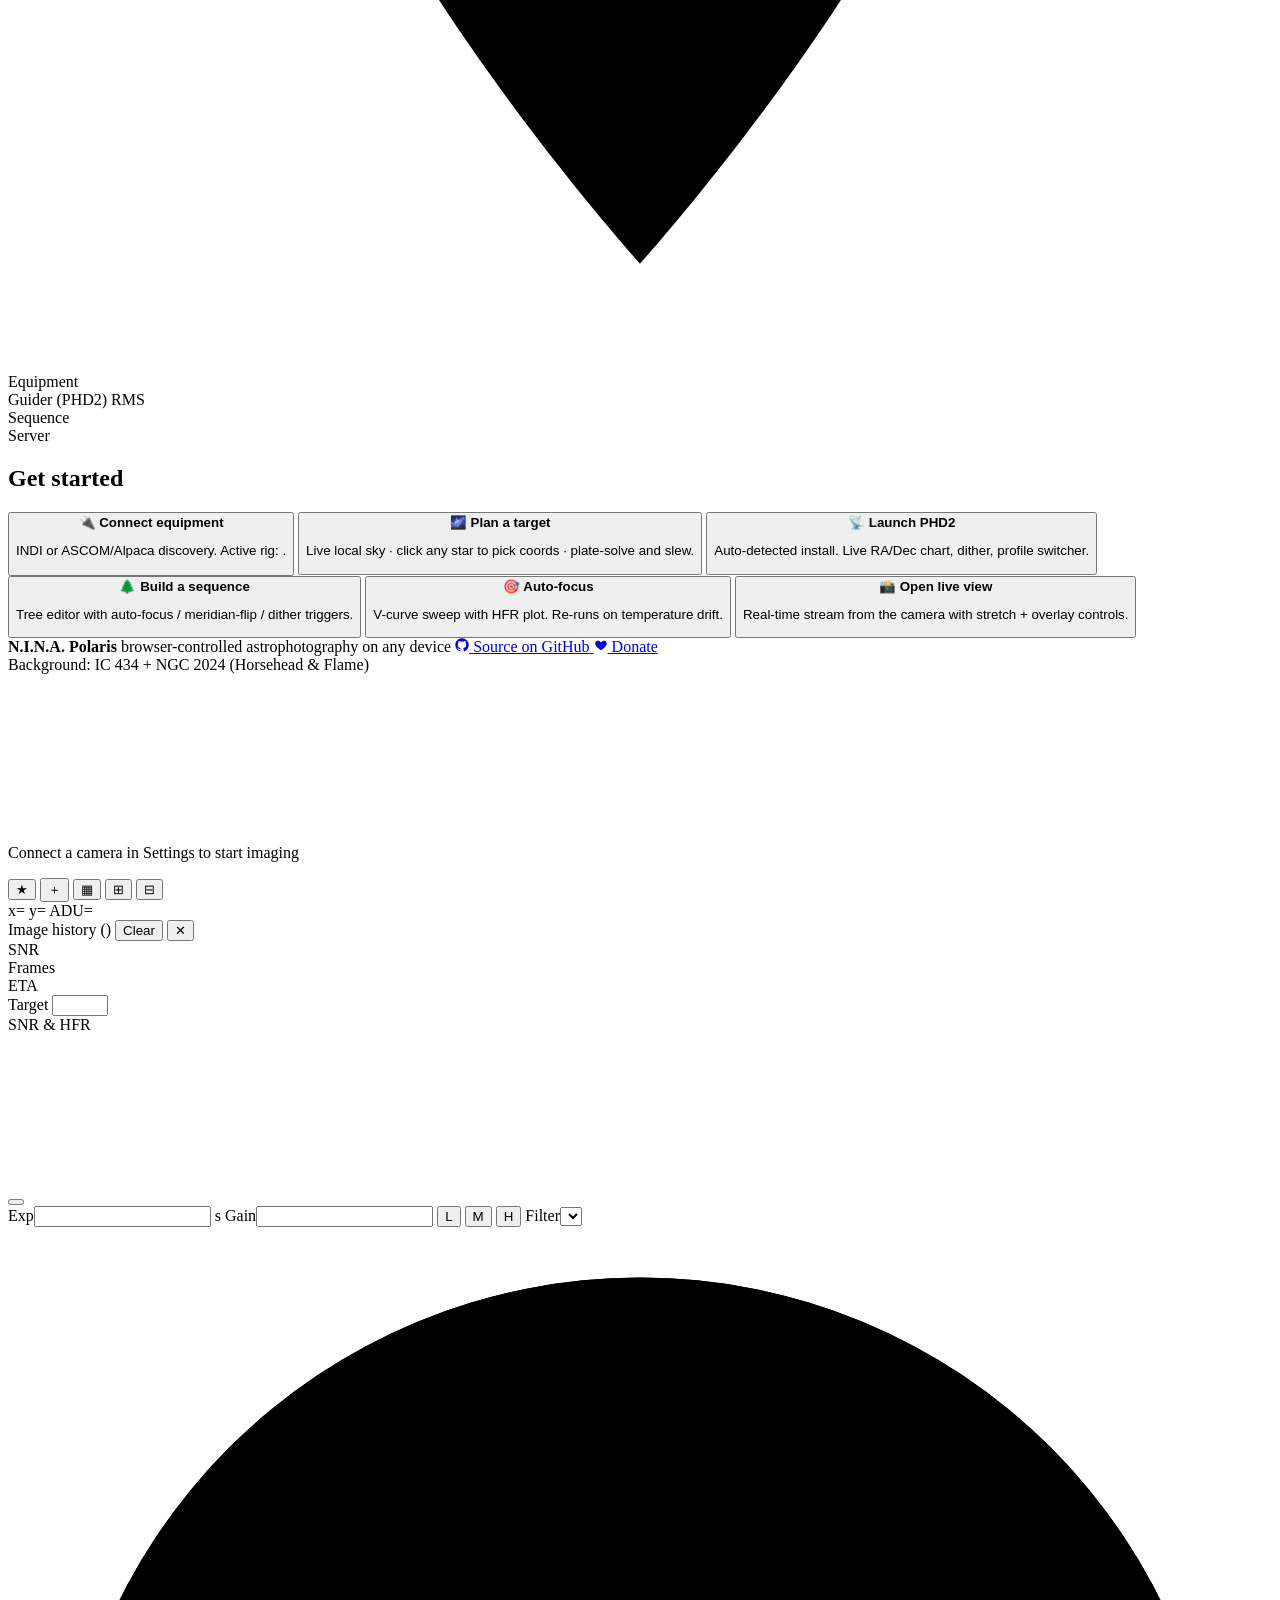
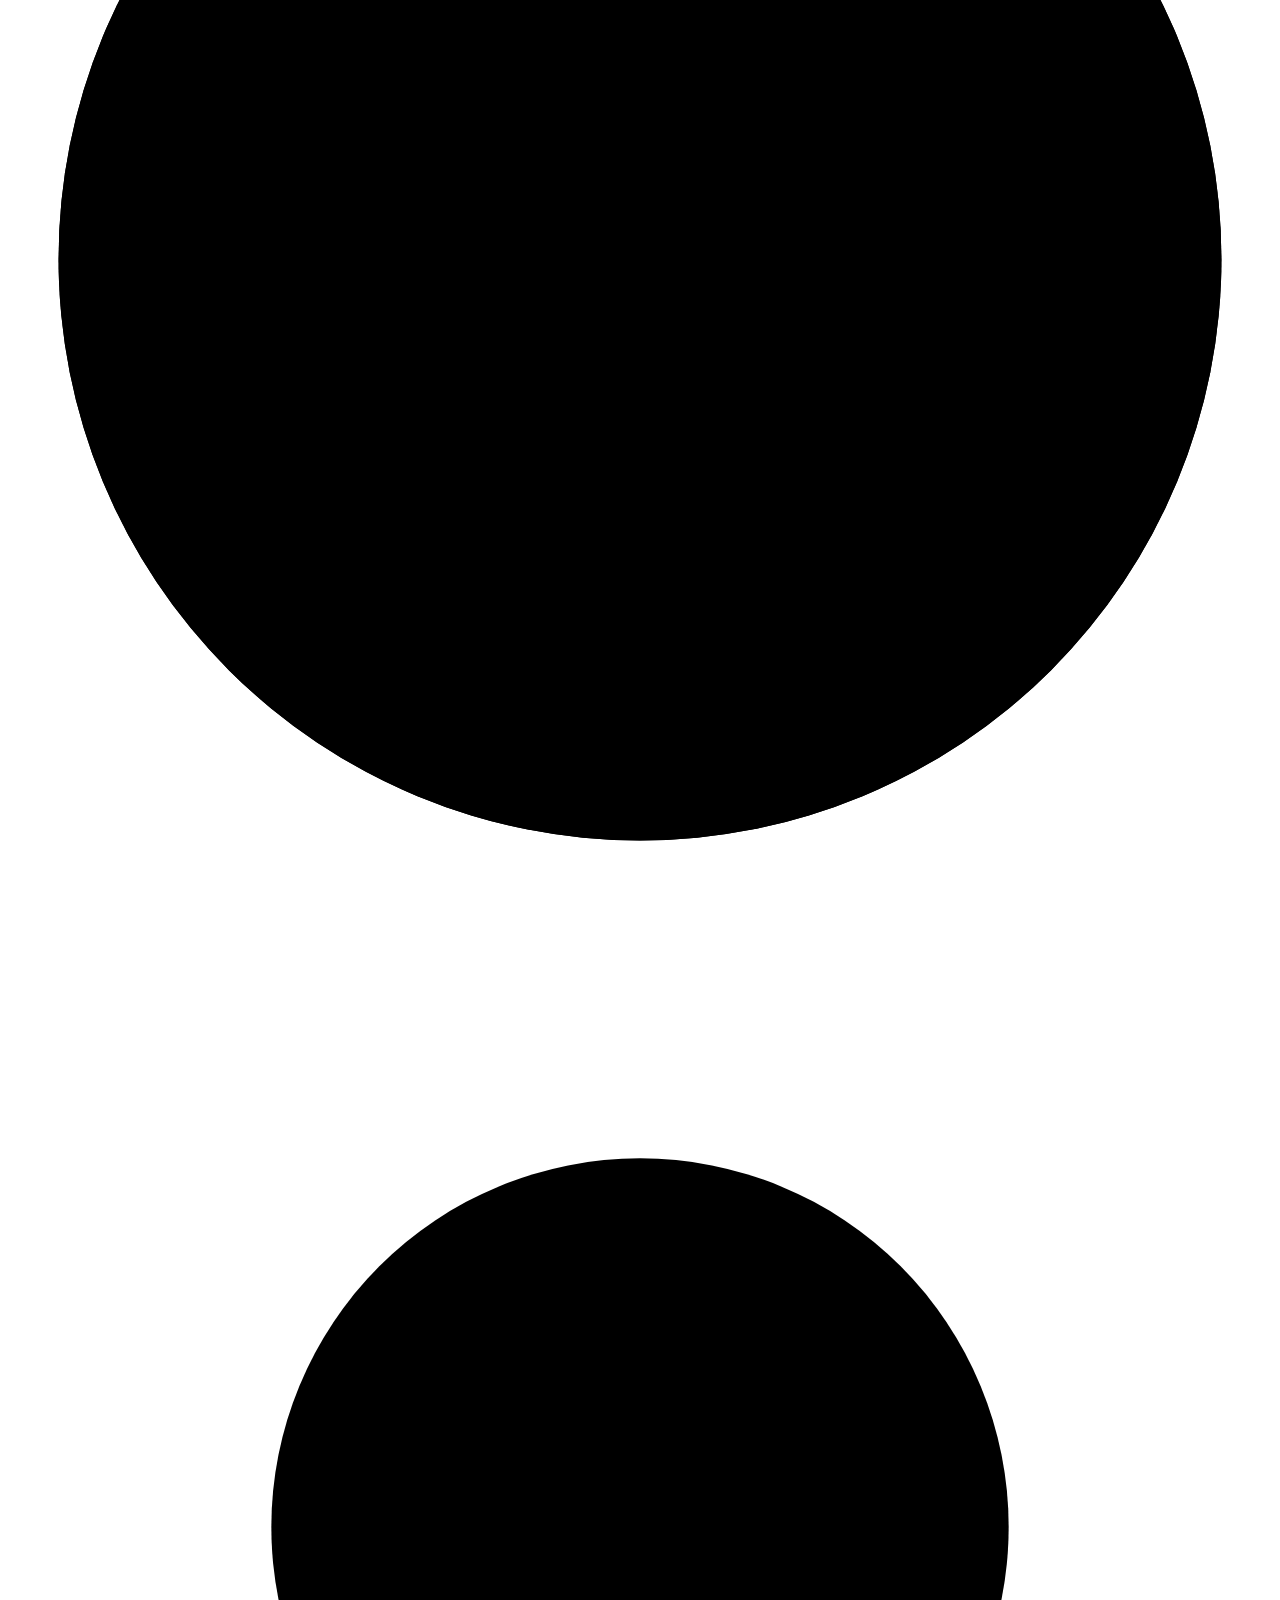
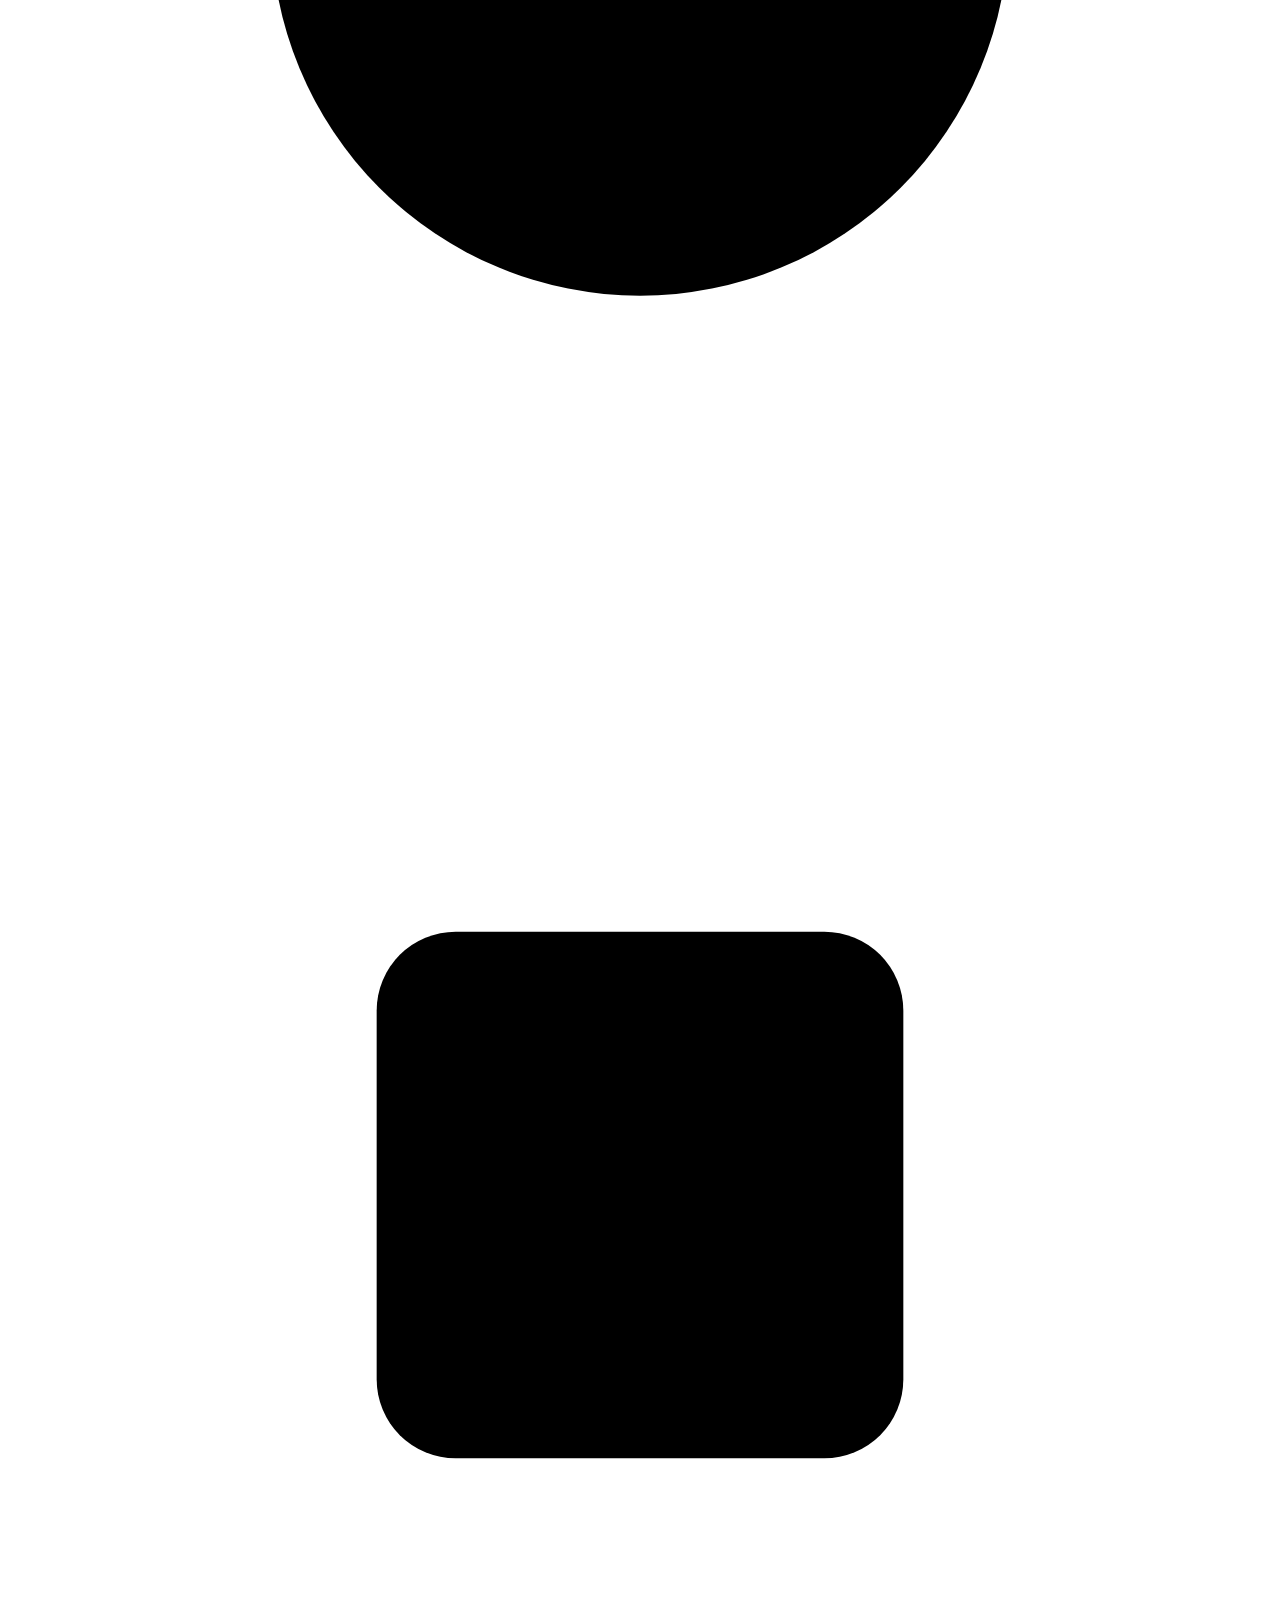
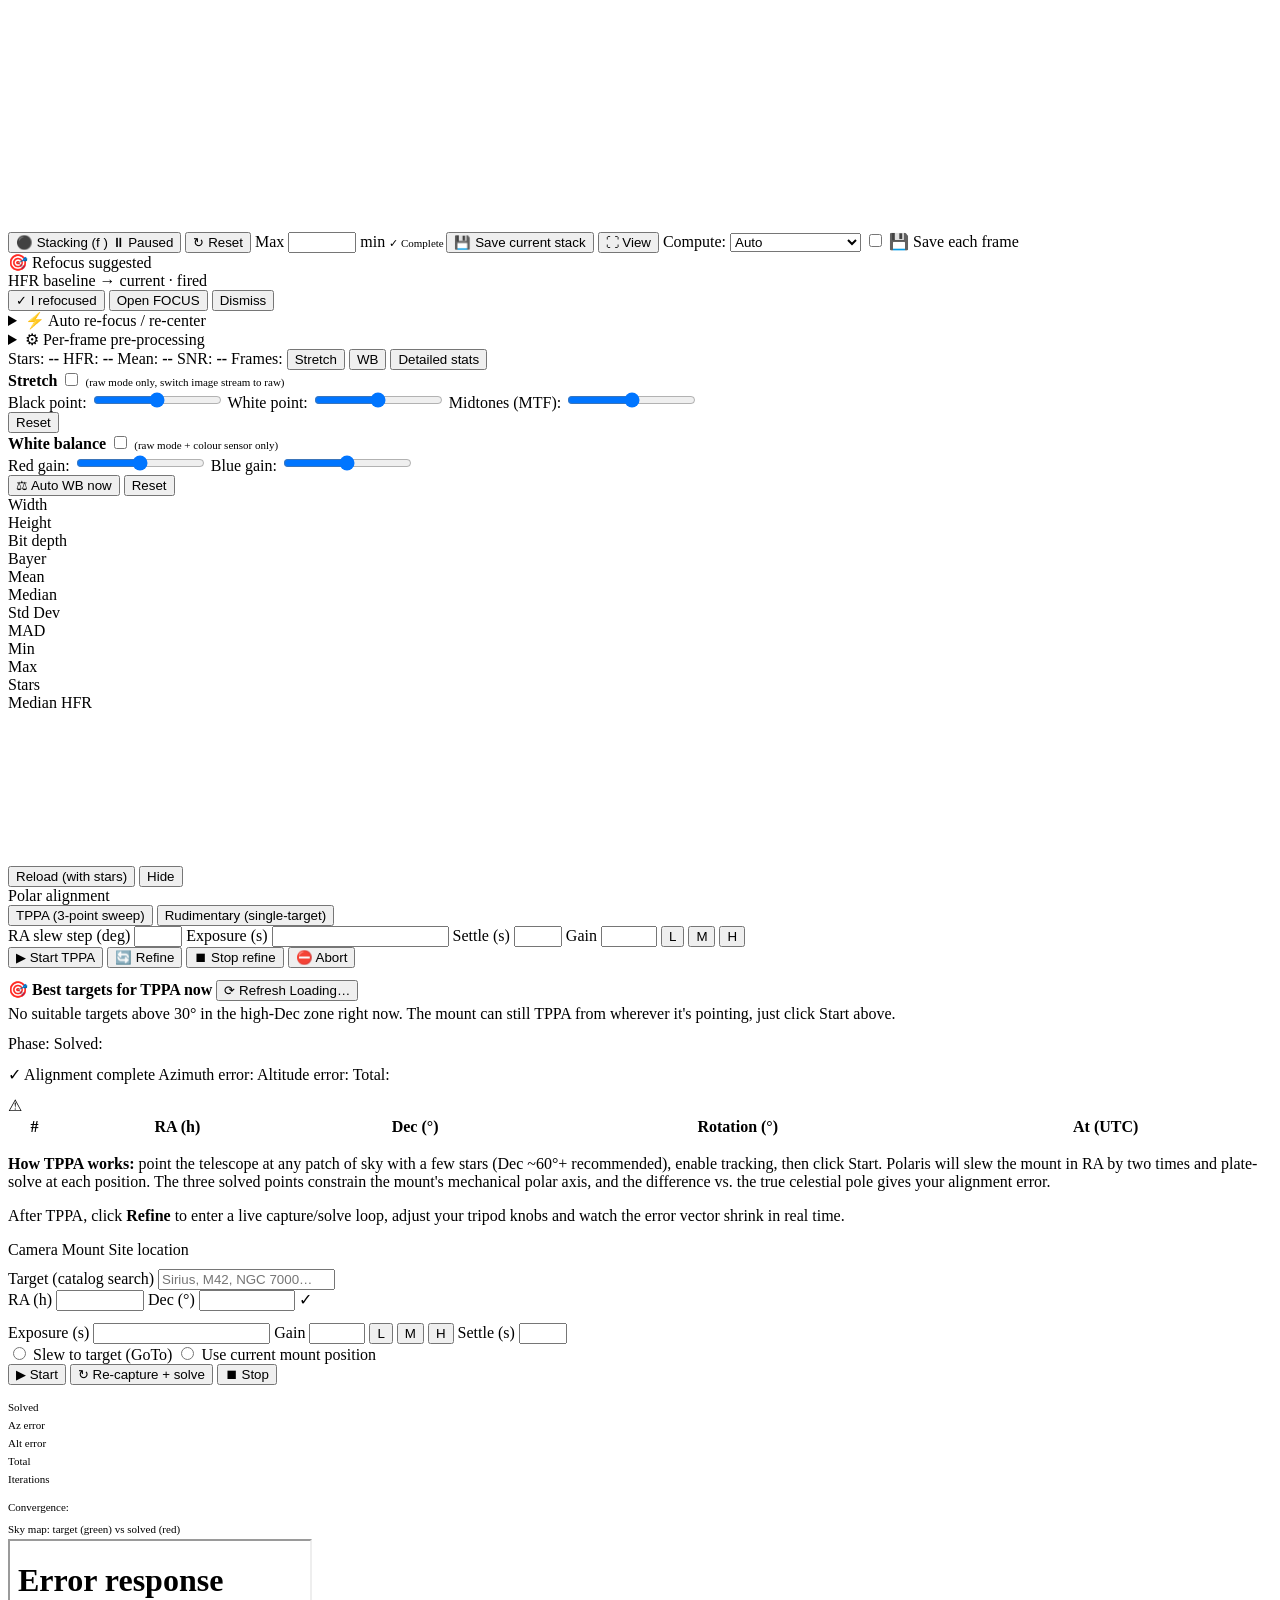
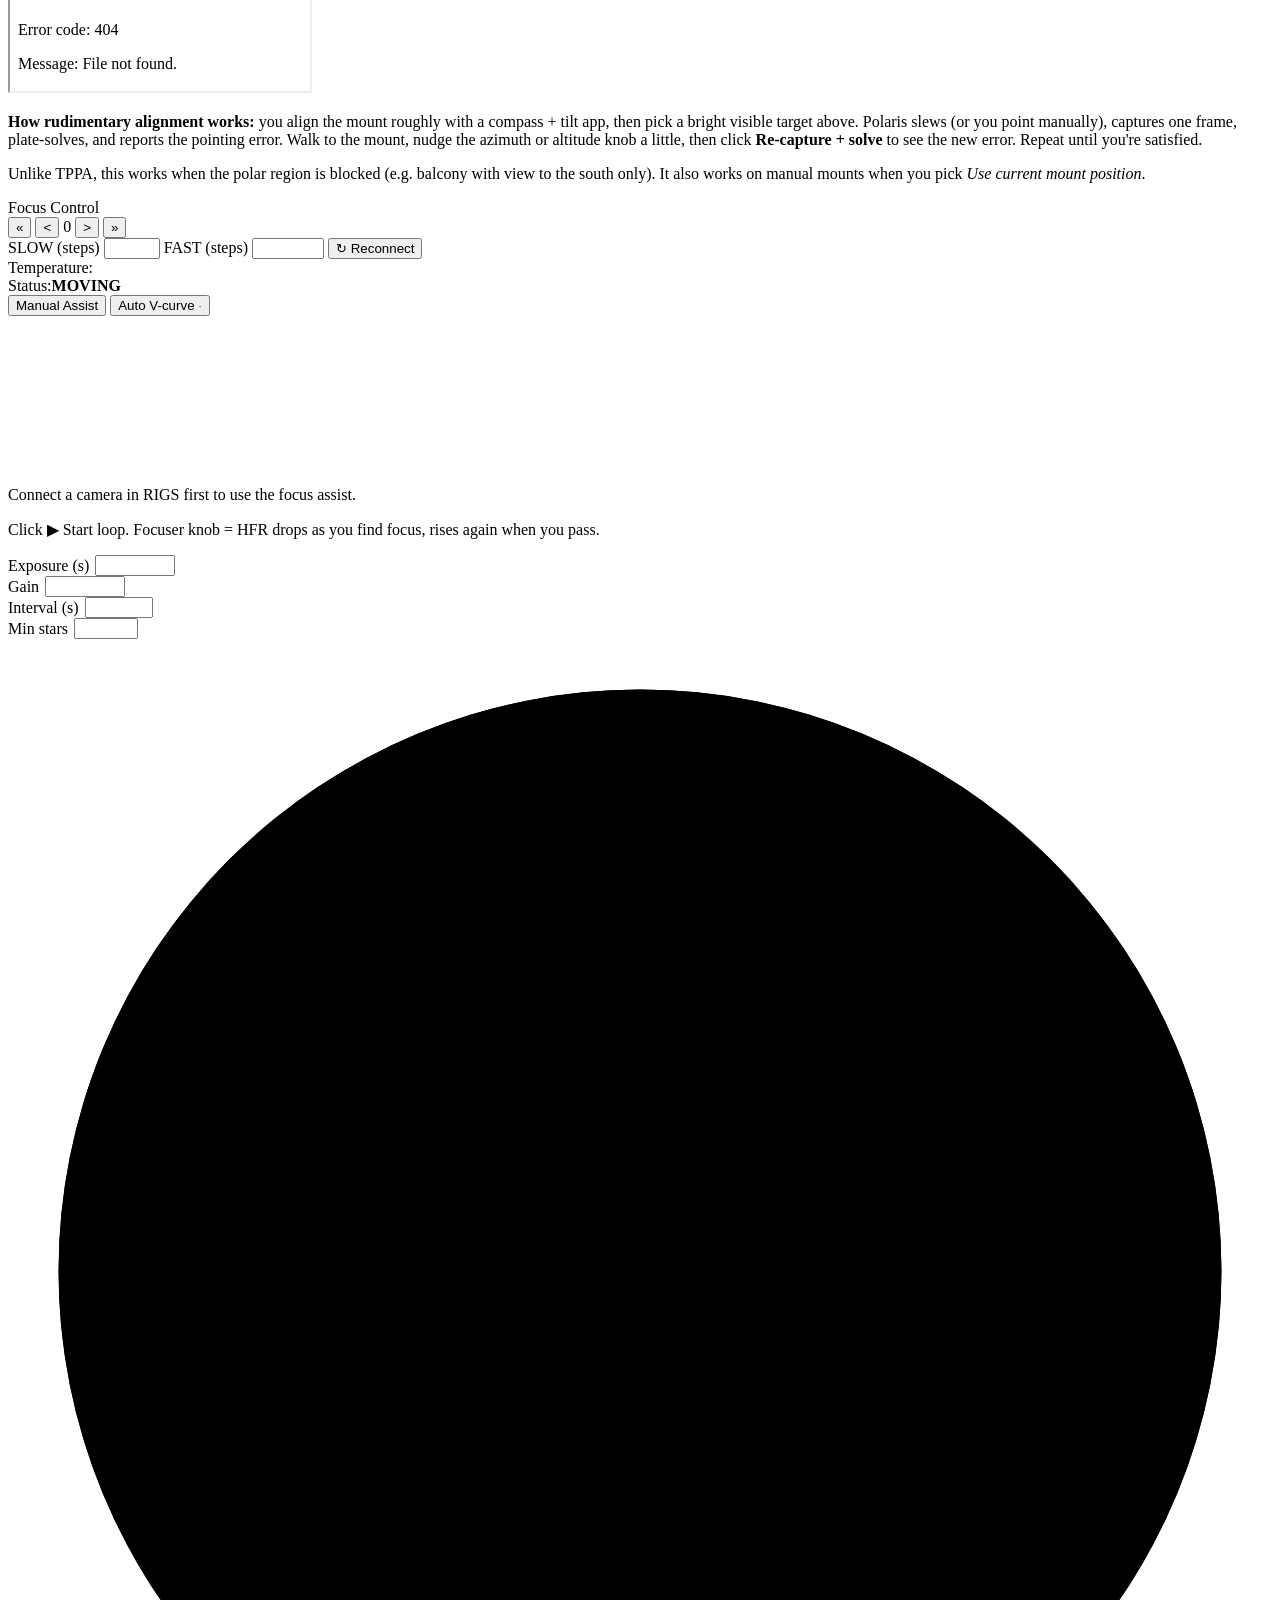
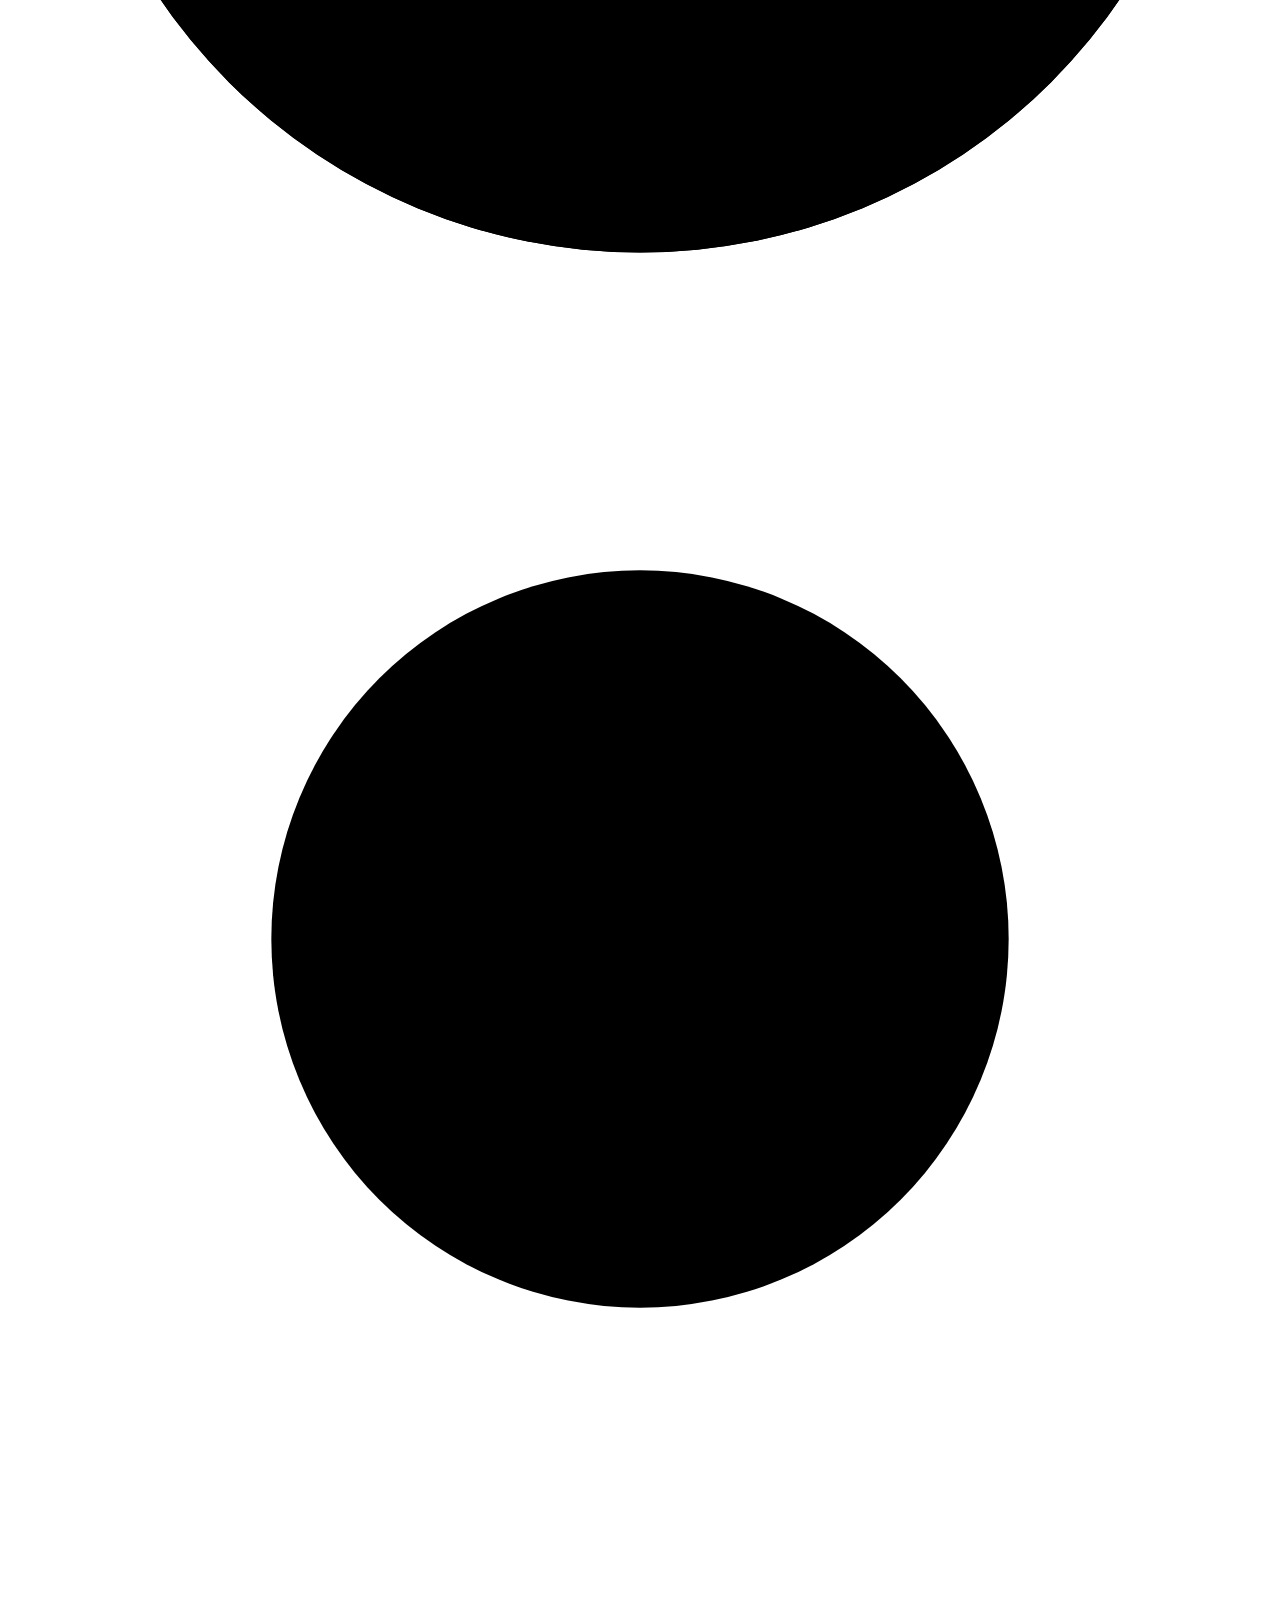
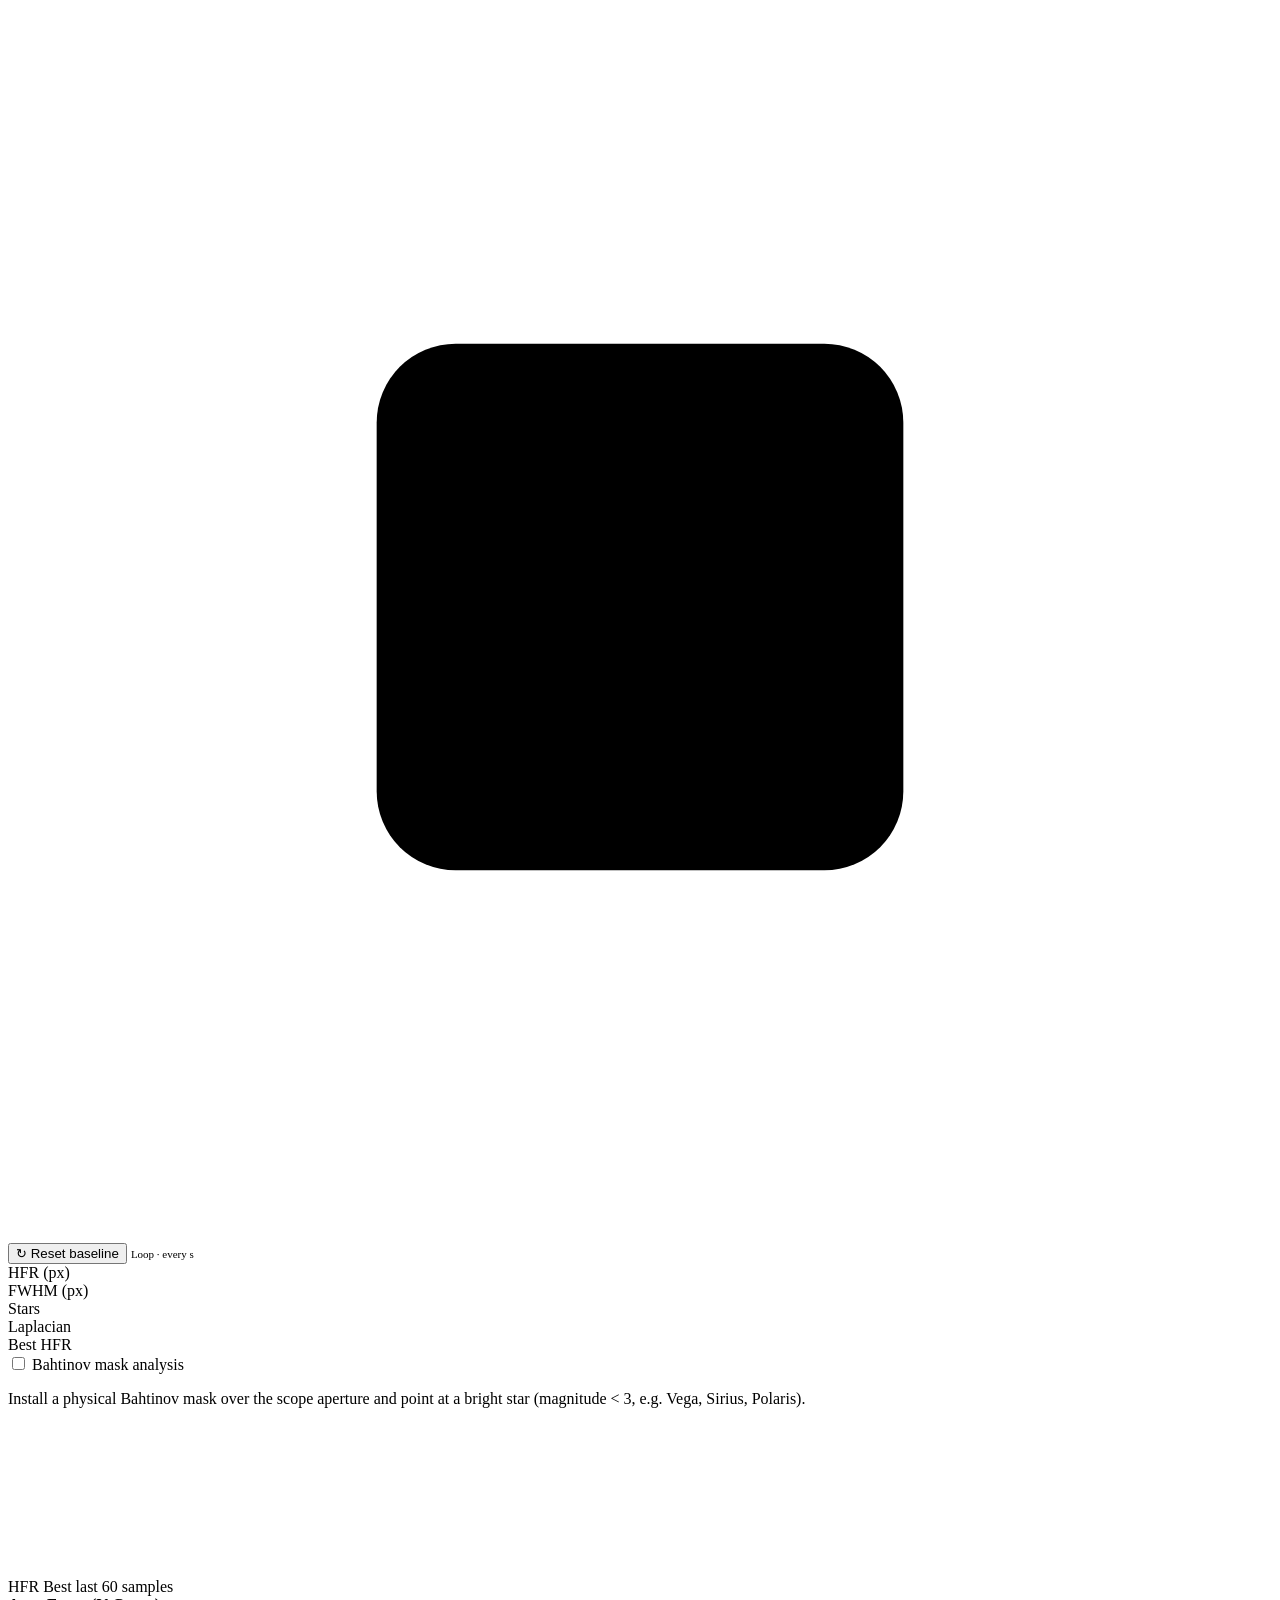
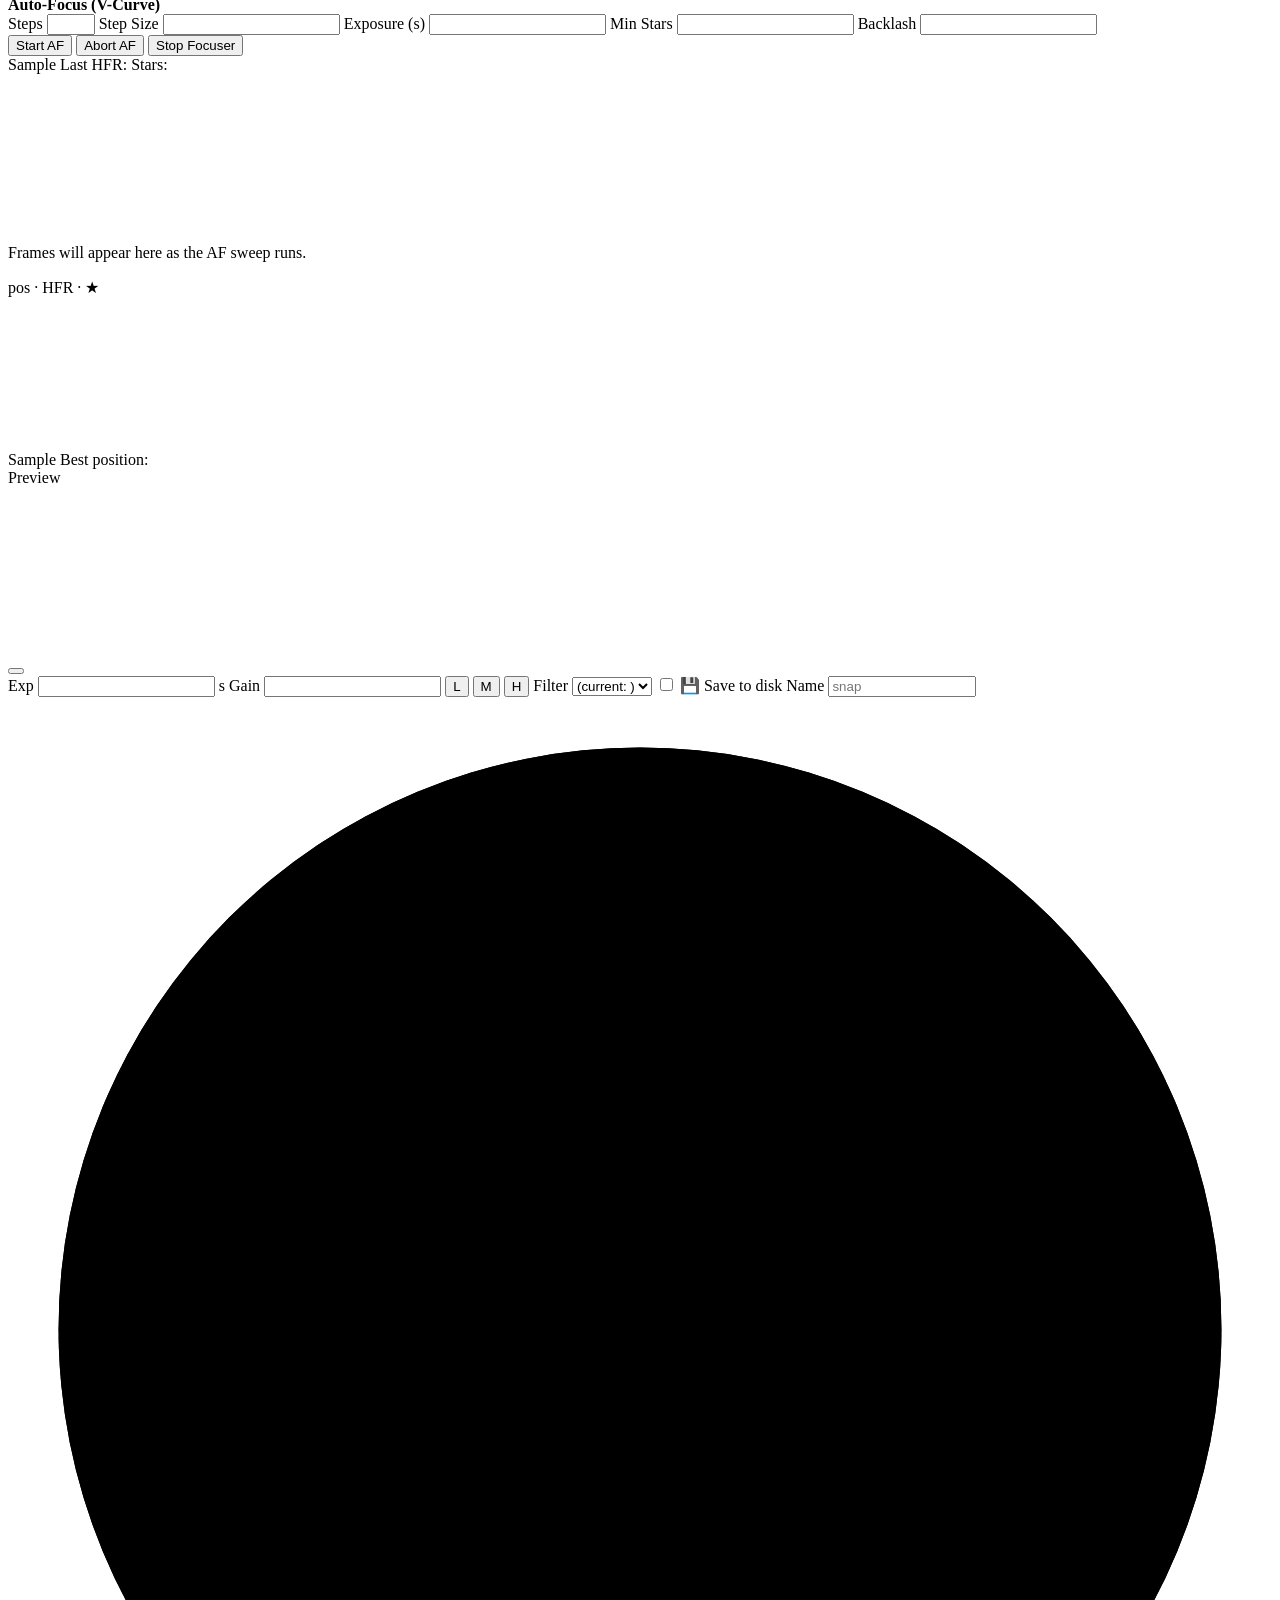
==== commit cd228a5f: "LIVE/PREVIEW/VIDEO panes: collapsible translucent floating sidebars The right-hand .quick-controls s" ====
--- a/src/NINA.Polaris/wwwroot/index.html
+++ b/src/NINA.Polaris/wwwroot/index.html
@@ -805,7 +805,12 @@
                         </div>
                     </div>
                 </div>
-                <div class="quick-controls">
+                <div class="quick-controls"
+                     :class="{ 'quick-controls--collapsed': quickControlsCollapsed }">
+                    <button class="quick-controls-toggle"
+                            @click="toggleQuickControls()"
+                            :title="quickControlsCollapsed ? 'Show controls' : 'Hide controls'"
+                            x-text="quickControlsCollapsed ? '◀' : '▶'"></button>
                     <!-- SHUT-1: sidebar reorganised into three vertical
                          blocks. .shutter-inputs (Exp/Gain/Bin/Filter)
                          at the top, .shutter-wrap (the round shutter
@@ -1045,6 +1050,39 @@
                              x-show="liveStackStatus?.triggers?.lastError"
                              x-text="'⚠ ' + (liveStackStatus?.triggers?.lastError || '')"></div>
 
+                        <!-- One-shot "before stacking begins" prep.
+                             Distinct from the per-frame fire rules
+                             below: these checkboxes only matter once,
+                             when the operator clicks Stack ON. The
+                             button handler awaits the chosen prep ops
+                             (autofocus + recenter) before arming the
+                             stacker. Safe to enable both even if the
+                             rig doesn't have a focuser / mount target —
+                             missing prerequisites silently skip. -->
+                        <fieldset class="livestack-triggers-block">
+                            <legend>🚦 Before stacking starts (one-shot)</legend>
+                            <div class="livestack-triggers-row">
+                                <label class="checkbox-label">
+                                    <input type="checkbox"
+                                           x-model="liveStackTriggers.refocusOnStart"
+                                           @change="saveLiveStackTriggers()">
+                                    Run auto-focus before first frame
+                                </label>
+                            </div>
+                            <div class="livestack-triggers-row">
+                                <label class="checkbox-label">
+                                    <input type="checkbox"
+                                           x-model="liveStackTriggers.recenterOnStart"
+                                           @change="saveLiveStackTriggers()">
+                                    Run recenter (slew + plate-solve) before first frame
+                                </label>
+                            </div>
+                            <p class="hint" style="margin: 4px 0 0 0; font-size: 11px">
+                                Fires once when you click <strong>▶ Stack ON</strong>.
+                                Skips silently if no focuser / mount is configured.
+                            </p>
+                        </fieldset>
+
                         <fieldset class="livestack-triggers-block">
                             <legend>
                                 <label class="checkbox-label">
@@ -2256,7 +2294,12 @@
                     </div>
                 </div>
 
-                <div class="quick-controls">
+                <div class="quick-controls"
+                     :class="{ 'quick-controls--collapsed': quickControlsCollapsed }">
+                    <button class="quick-controls-toggle"
+                            @click="toggleQuickControls()"
+                            :title="quickControlsCollapsed ? 'Show controls' : 'Hide controls'"
+                            x-text="quickControlsCollapsed ? '◀' : '▶'"></button>
                     <!-- SHUT-2: same three-block layout LIVE uses
                          (.shutter-inputs / .shutter-wrap / .shutter-secondary). -->
                     <div class="shutter-inputs">
@@ -2488,7 +2531,12 @@
                         </div>
                     </div>
 
-                    <div class="quick-controls">
+                    <div class="quick-controls"
+                         :class="{ 'quick-controls--collapsed': quickControlsCollapsed }">
+                        <button class="quick-controls-toggle"
+                                @click="toggleQuickControls()"
+                                :title="quickControlsCollapsed ? 'Show controls' : 'Hide controls'"
+                                x-text="quickControlsCollapsed ? '◀' : '▶'"></button>
                         <!-- ASIAIR / iOS-date-picker-style vertical drum
                              wheels for Exposure / Gain / Focus. Each
                              [data-wheel-picker] is mounted by
@@ -2562,9 +2610,21 @@
                                 </template>
                             </span>
                             <label>Target name
-                                <input type="text" x-model="video.targetName"
-                                       class="input-sm" style="width:120px"
-                                       :disabled="videoRecording.recording">
+                                <span style="display:inline-flex; align-items:center; gap:4px">
+                                    <input type="text" x-model="video.targetName"
+                                           class="input-sm" style="width:120px"
+                                           :disabled="videoRecording.recording">
+                                    <!-- One-click "what is the mount pointing at?"
+                                         helper. Queries /api/sky/nearest-planet
+                                         with mount RA/Dec; if the nearest Moon /
+                                         planet is within 5° it fills the field.
+                                         Saves planetary-imaging operators from
+                                         typing "Jupiter" / "Saturn" every time. -->
+                                    <button type="button" class="btn btn-sm"
+                                            :disabled="videoRecording.recording || !mount?.connected"
+                                            title="Auto-detect the planet or Moon the mount is pointing at"
+                                            @click="videoAutoDetectTarget()">📡 Auto</button>
+                                </span>
                             </label>
                             <label>Max duration (s)
                                 <input type="number" x-model.number="video.maxDurationSec"
@@ -5198,6 +5258,39 @@
                                 :title="!mount.connected ? 'Connect a mount first' : 'Re-centre the sky map on where the mount is currently pointing'">
                             Center on mount
                         </button>
+                        <details class="slew-center-tune">
+                            <summary title="Per-rig capture settings used by Slew &amp; Center plate-solve">
+                                ⚙ Solve frame
+                            </summary>
+                            <div class="control-row" style="margin-top: 6px; gap: 8px; flex-wrap: wrap">
+                                <label>Exp (s)
+                                    <input type="number" class="input-sm" min="0.1" step="0.5"
+                                           x-model.number="slewCenter.exposureSec"
+                                           @change="saveSlewCenterRigSettings()">
+                                </label>
+                                <label>Gain
+                                    <input type="number" class="input-sm" min="0" max="600" step="10"
+                                           x-model.number="slewCenter.gain"
+                                           @change="saveSlewCenterRigSettings()">
+                                </label>
+                                <span class="zwo-gain-presets"
+                                      x-show="zwoPresetsForActiveCamera()"
+                                      :title="'ZWO preset gains'">
+                                    <button type="button" class="zwo-gain-preset"
+                                            :data-active="slewCenter.gain === zwoPresetsForActiveCamera()?.L"
+                                            @click="applyGainPreset('slewCenter.gain', zwoPresetsForActiveCamera().L); saveSlewCenterRigSettings()">L</button>
+                                    <button type="button" class="zwo-gain-preset"
+                                            :data-active="slewCenter.gain === zwoPresetsForActiveCamera()?.M"
+                                            @click="applyGainPreset('slewCenter.gain', zwoPresetsForActiveCamera().M); saveSlewCenterRigSettings()">M</button>
+                                    <button type="button" class="zwo-gain-preset"
+                                            :data-active="slewCenter.gain === zwoPresetsForActiveCamera()?.H"
+                                            @click="applyGainPreset('slewCenter.gain', zwoPresetsForActiveCamera().H); saveSlewCenterRigSettings()">H</button>
+                                </span>
+                            </div>
+                            <p class="hint" style="margin: 6px 0 0 0; font-size: 11px">
+                                Used by Slew &amp; Center, meridian-flip recenter, and live-stack auto-recenter. Saved per-rig.
+                            </p>
+                        </details>
                     </div>
 
                     <!-- Top-centre progress + STOP overlay. Always
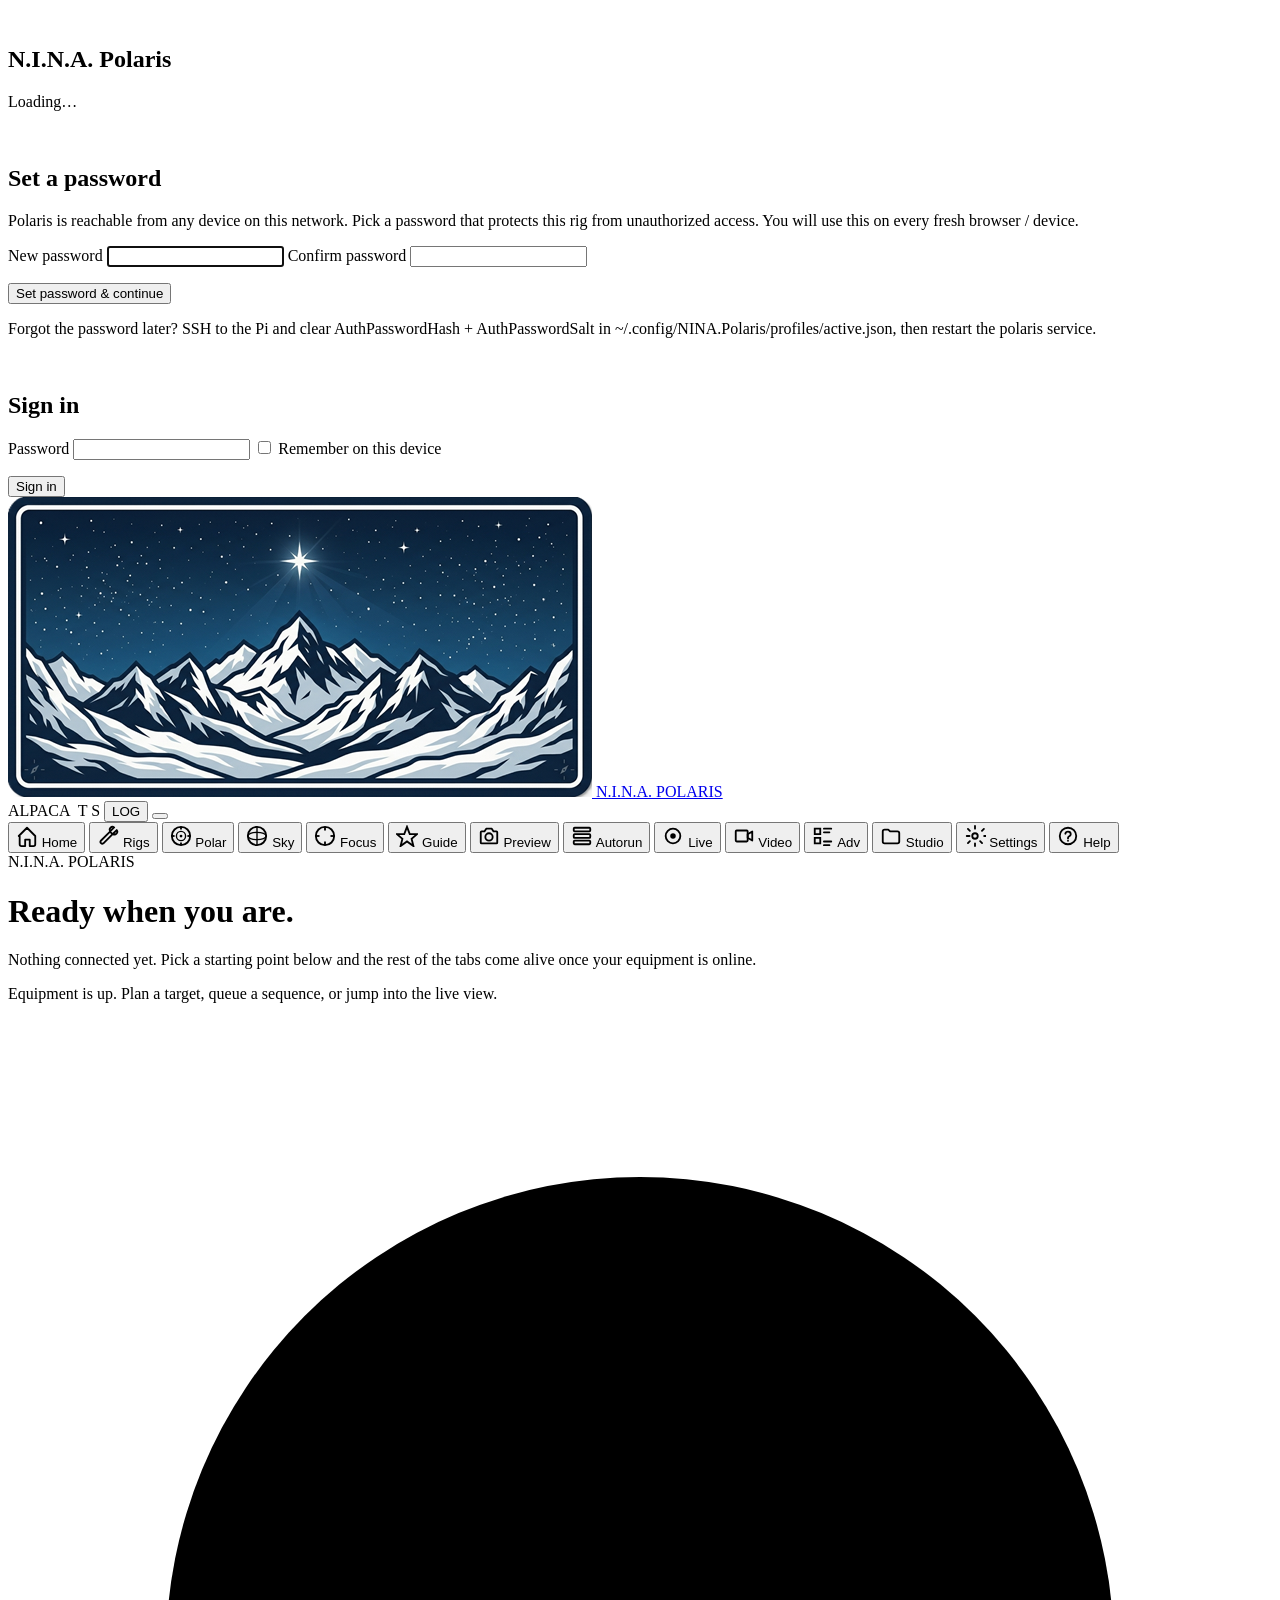
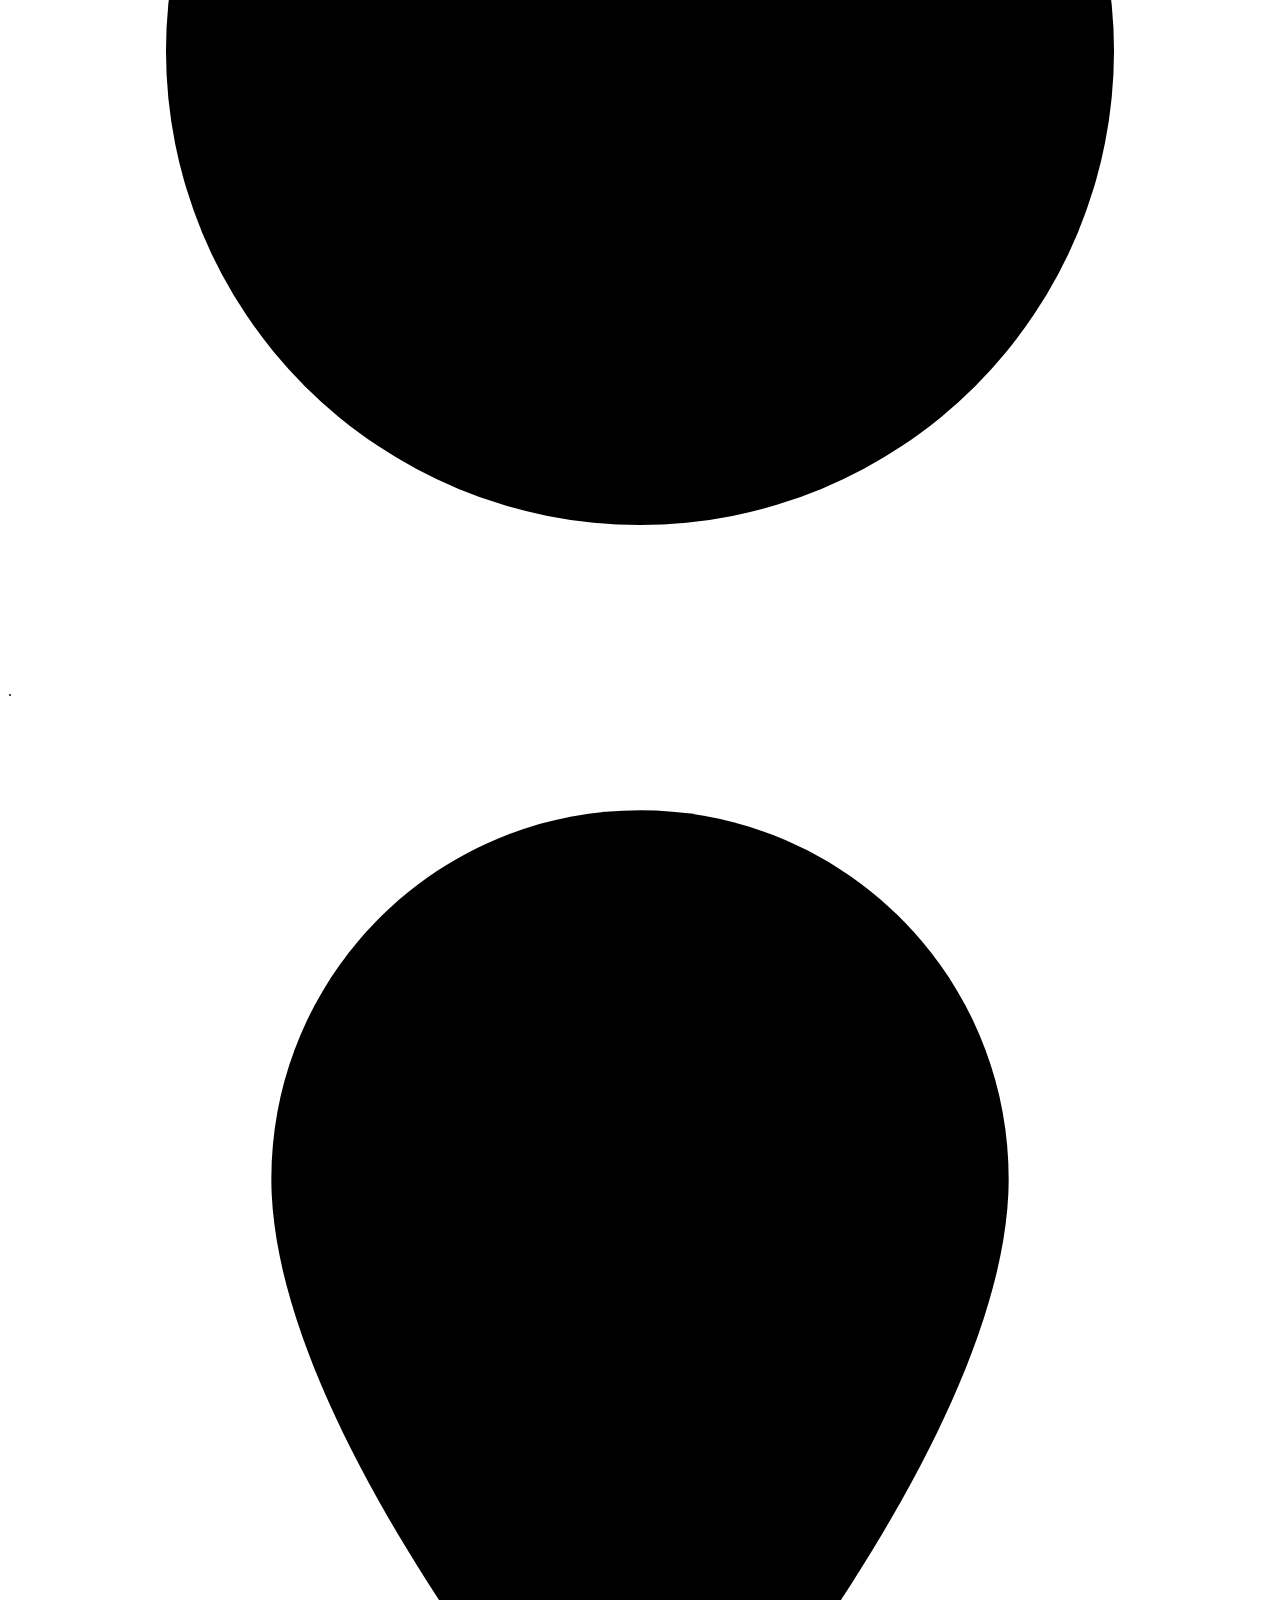
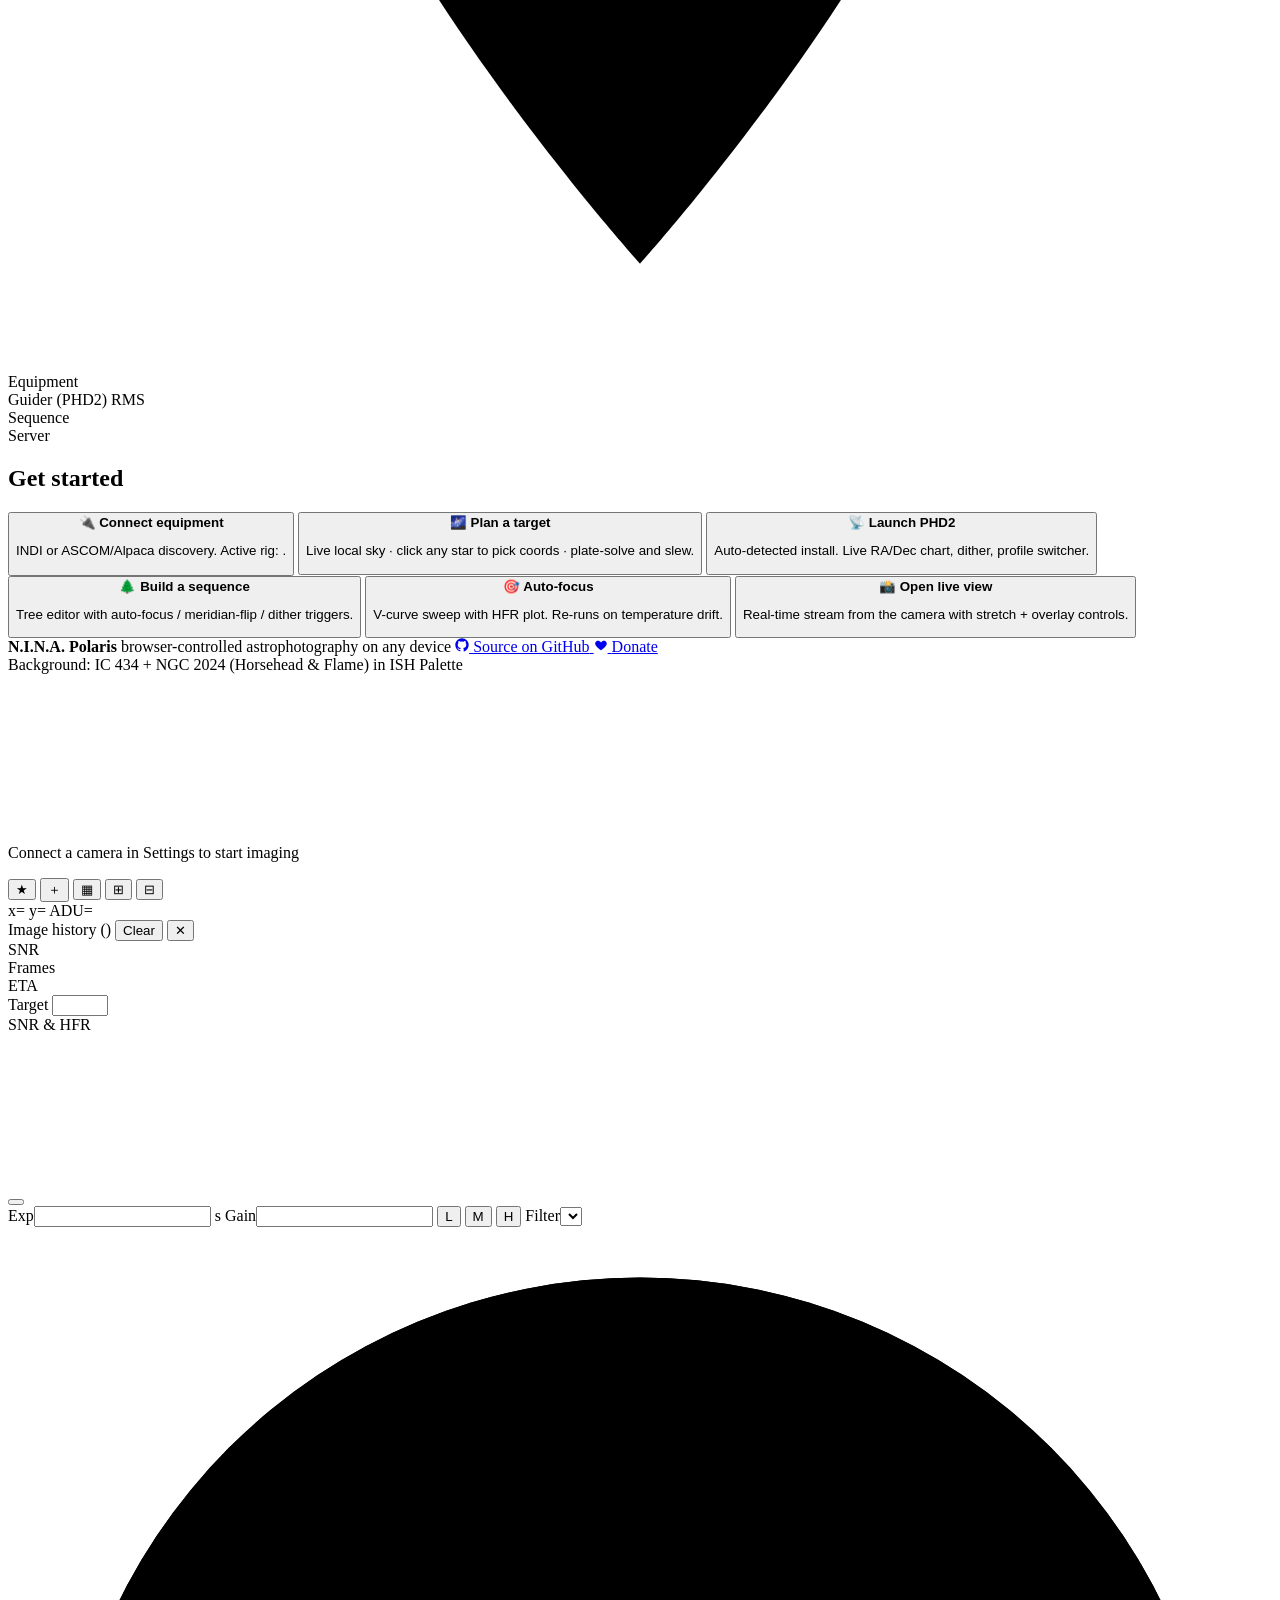
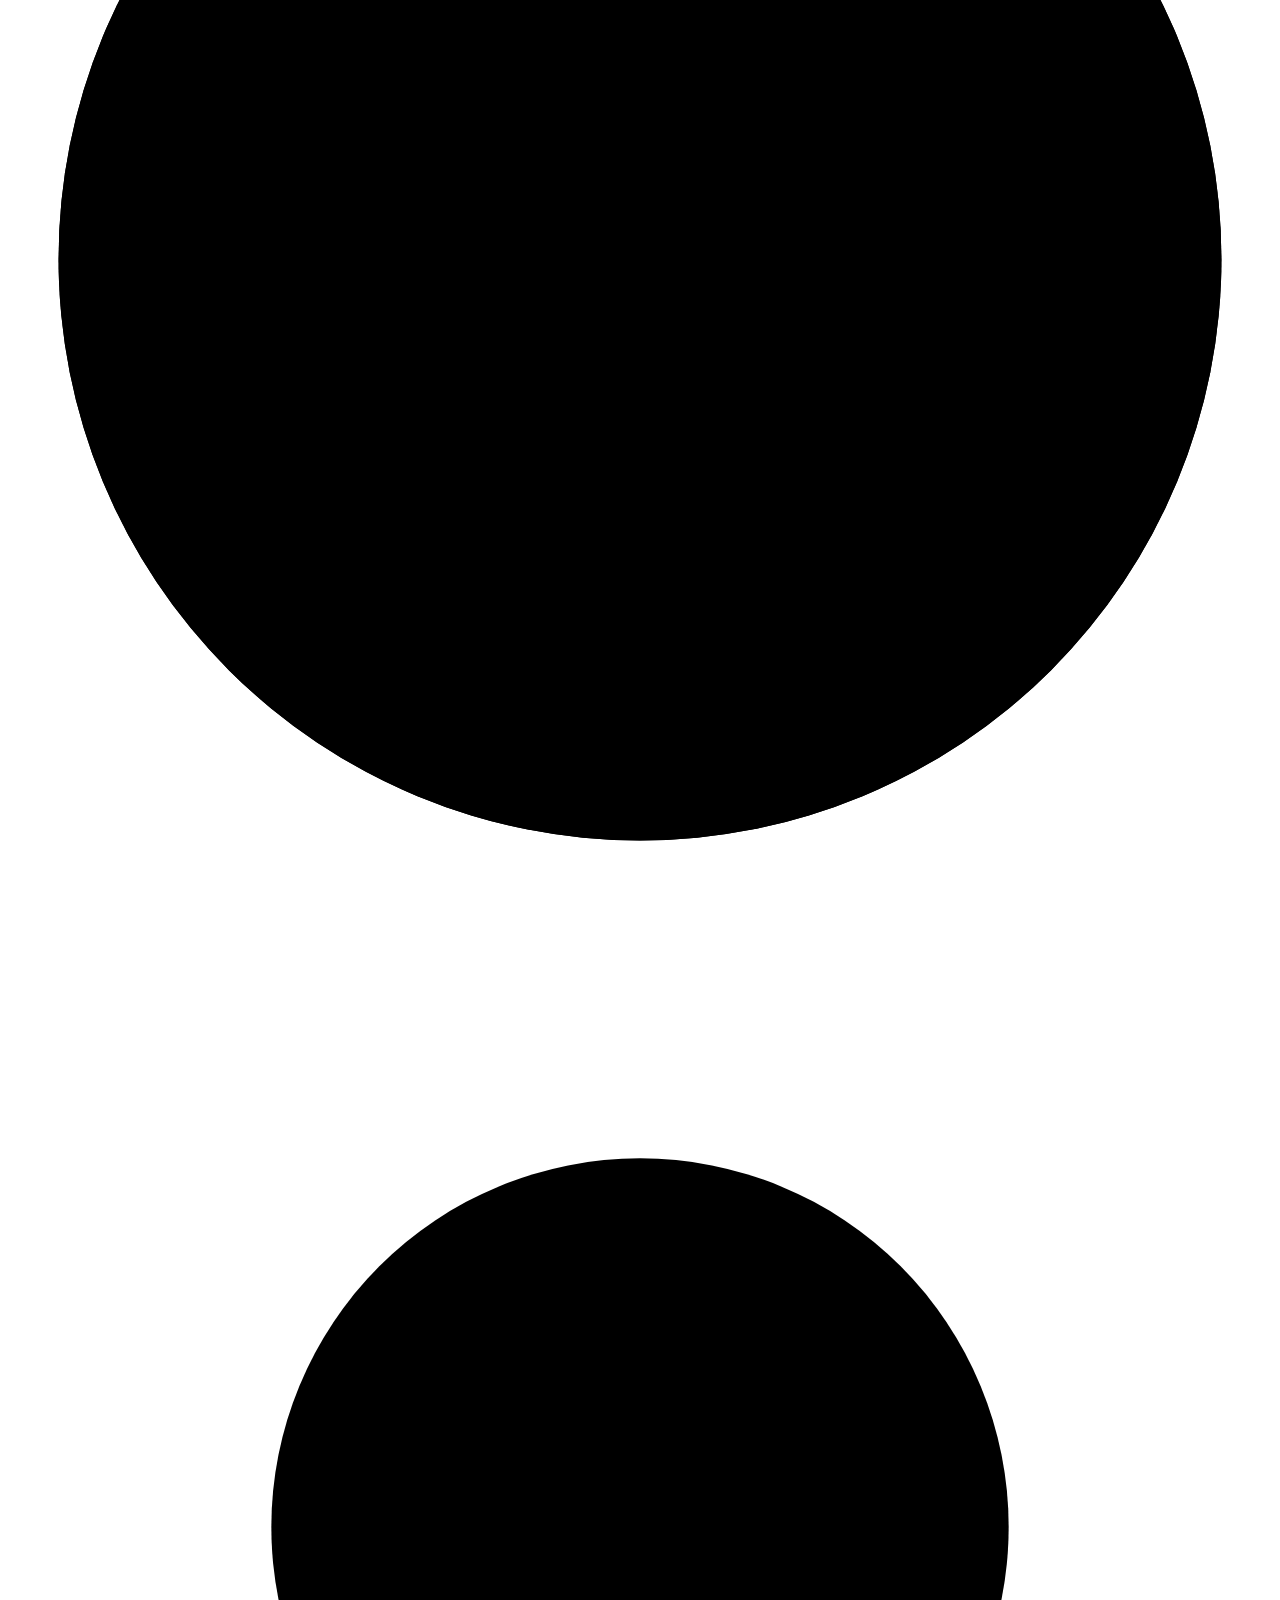
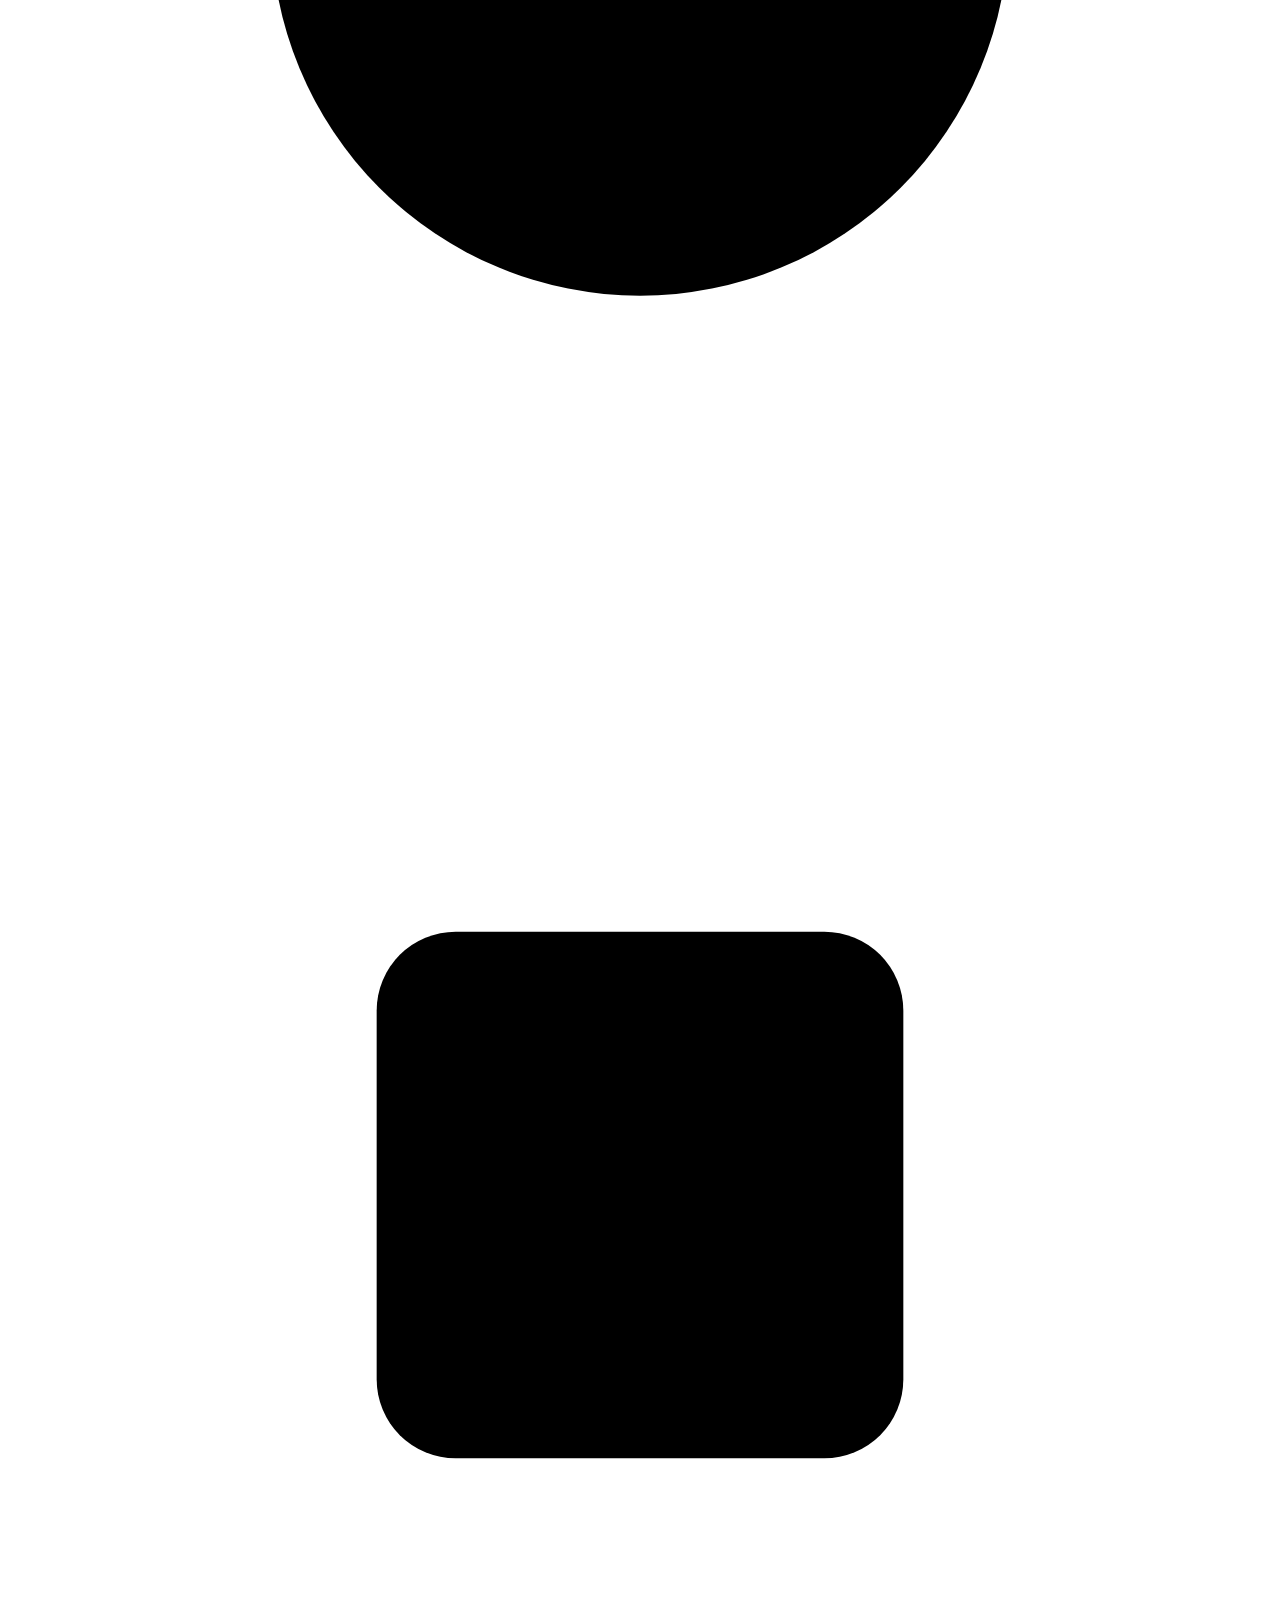
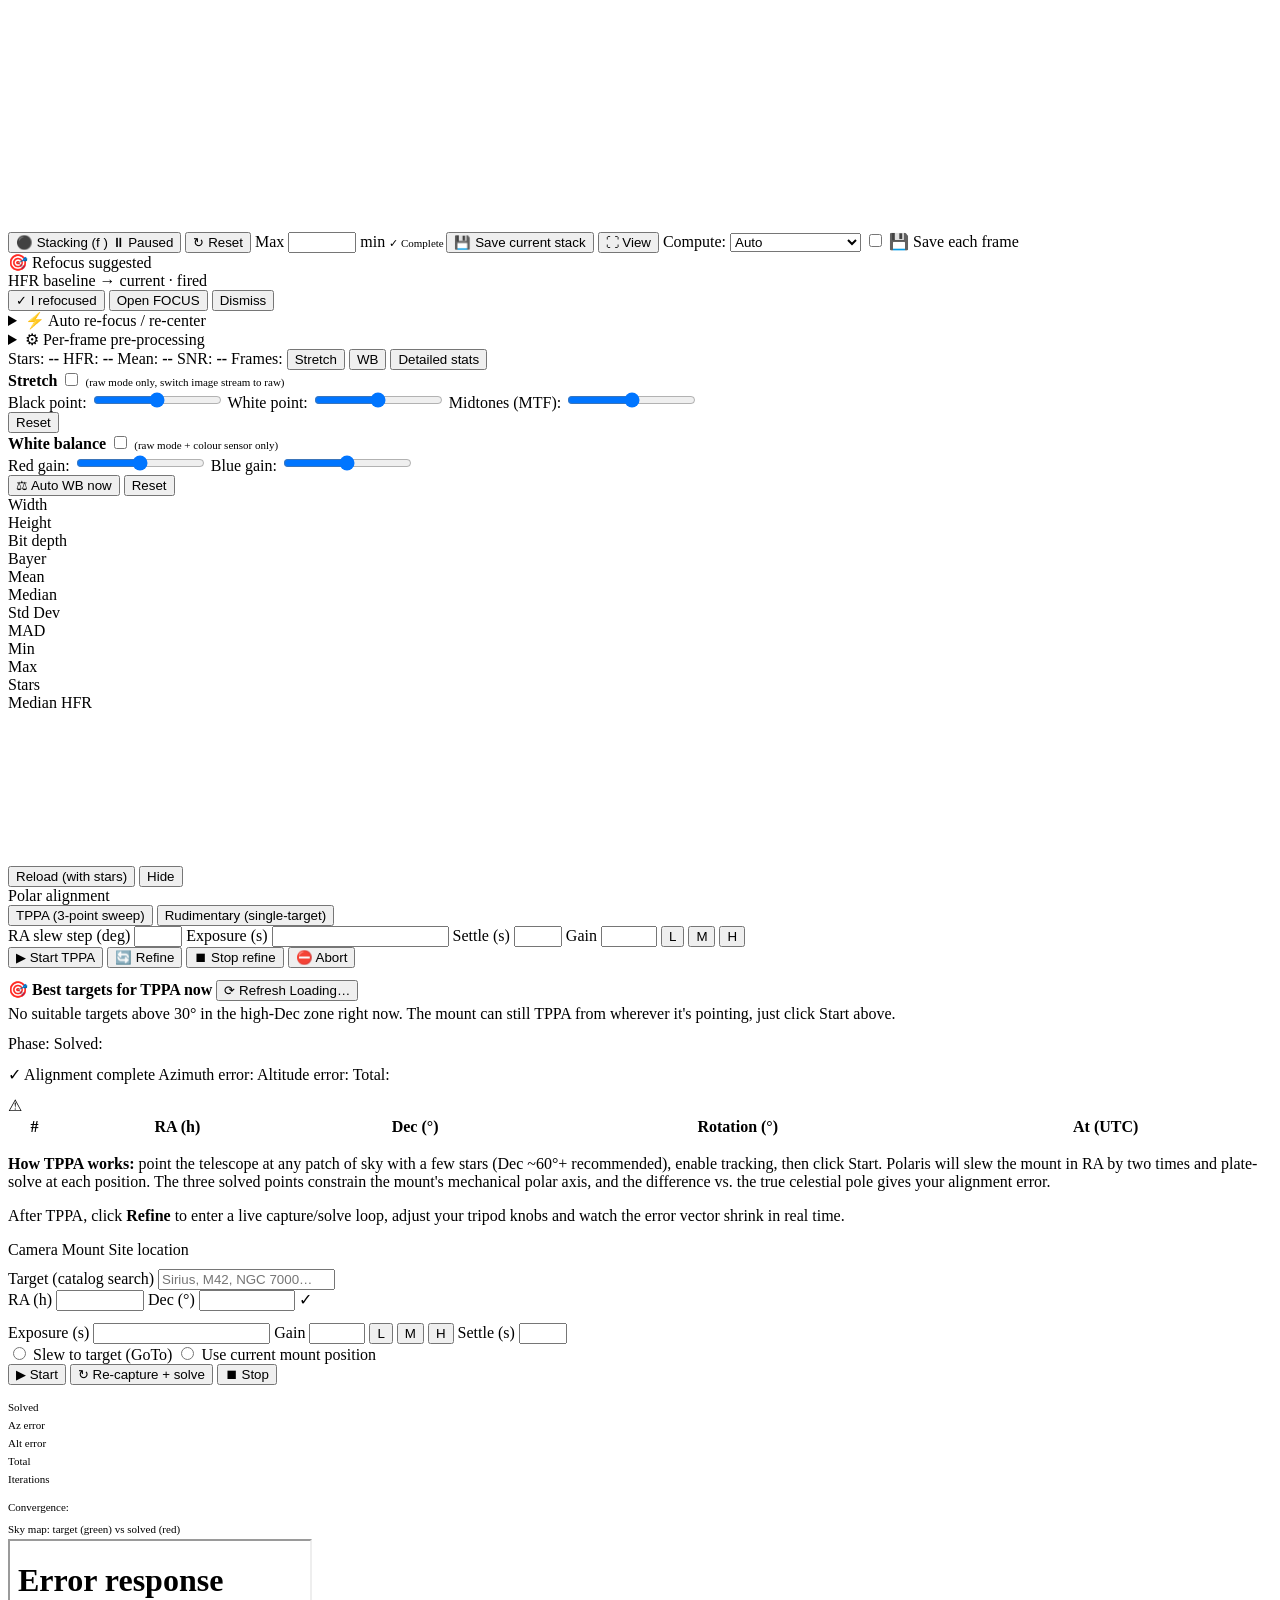
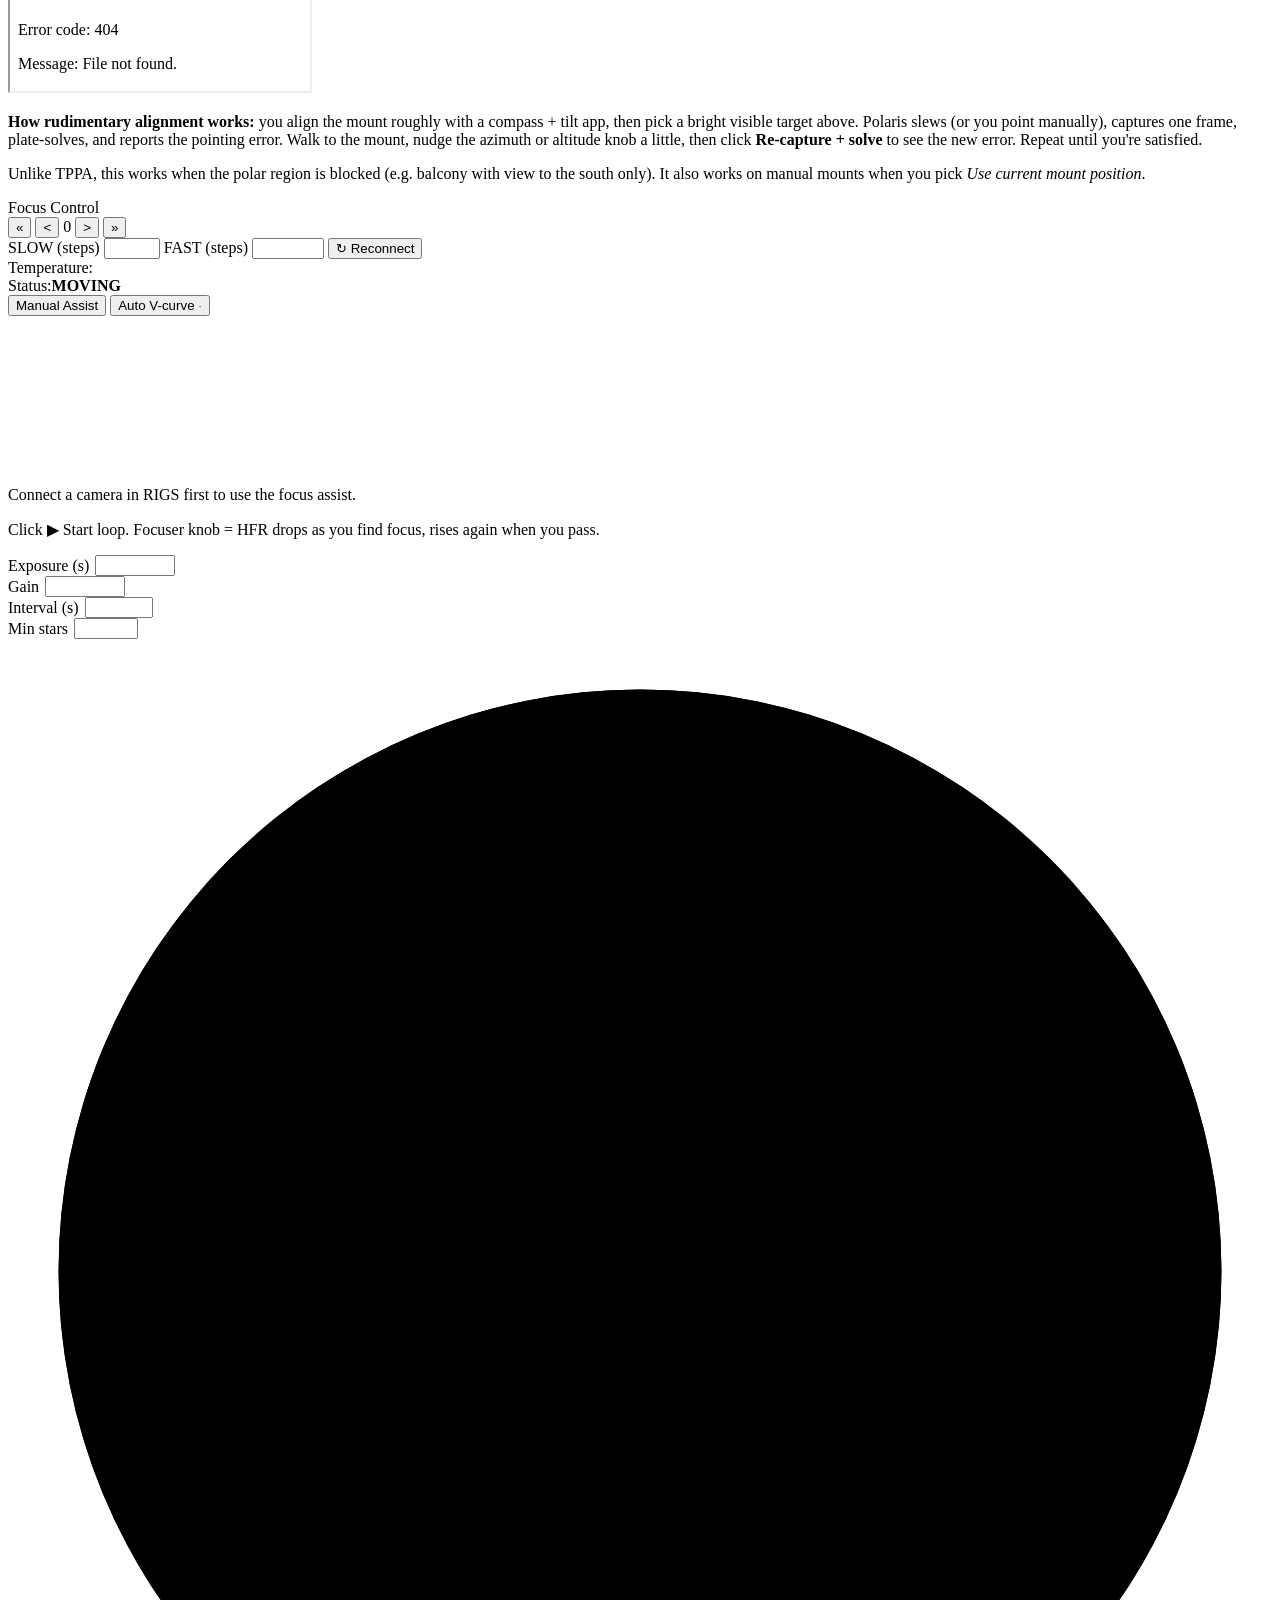
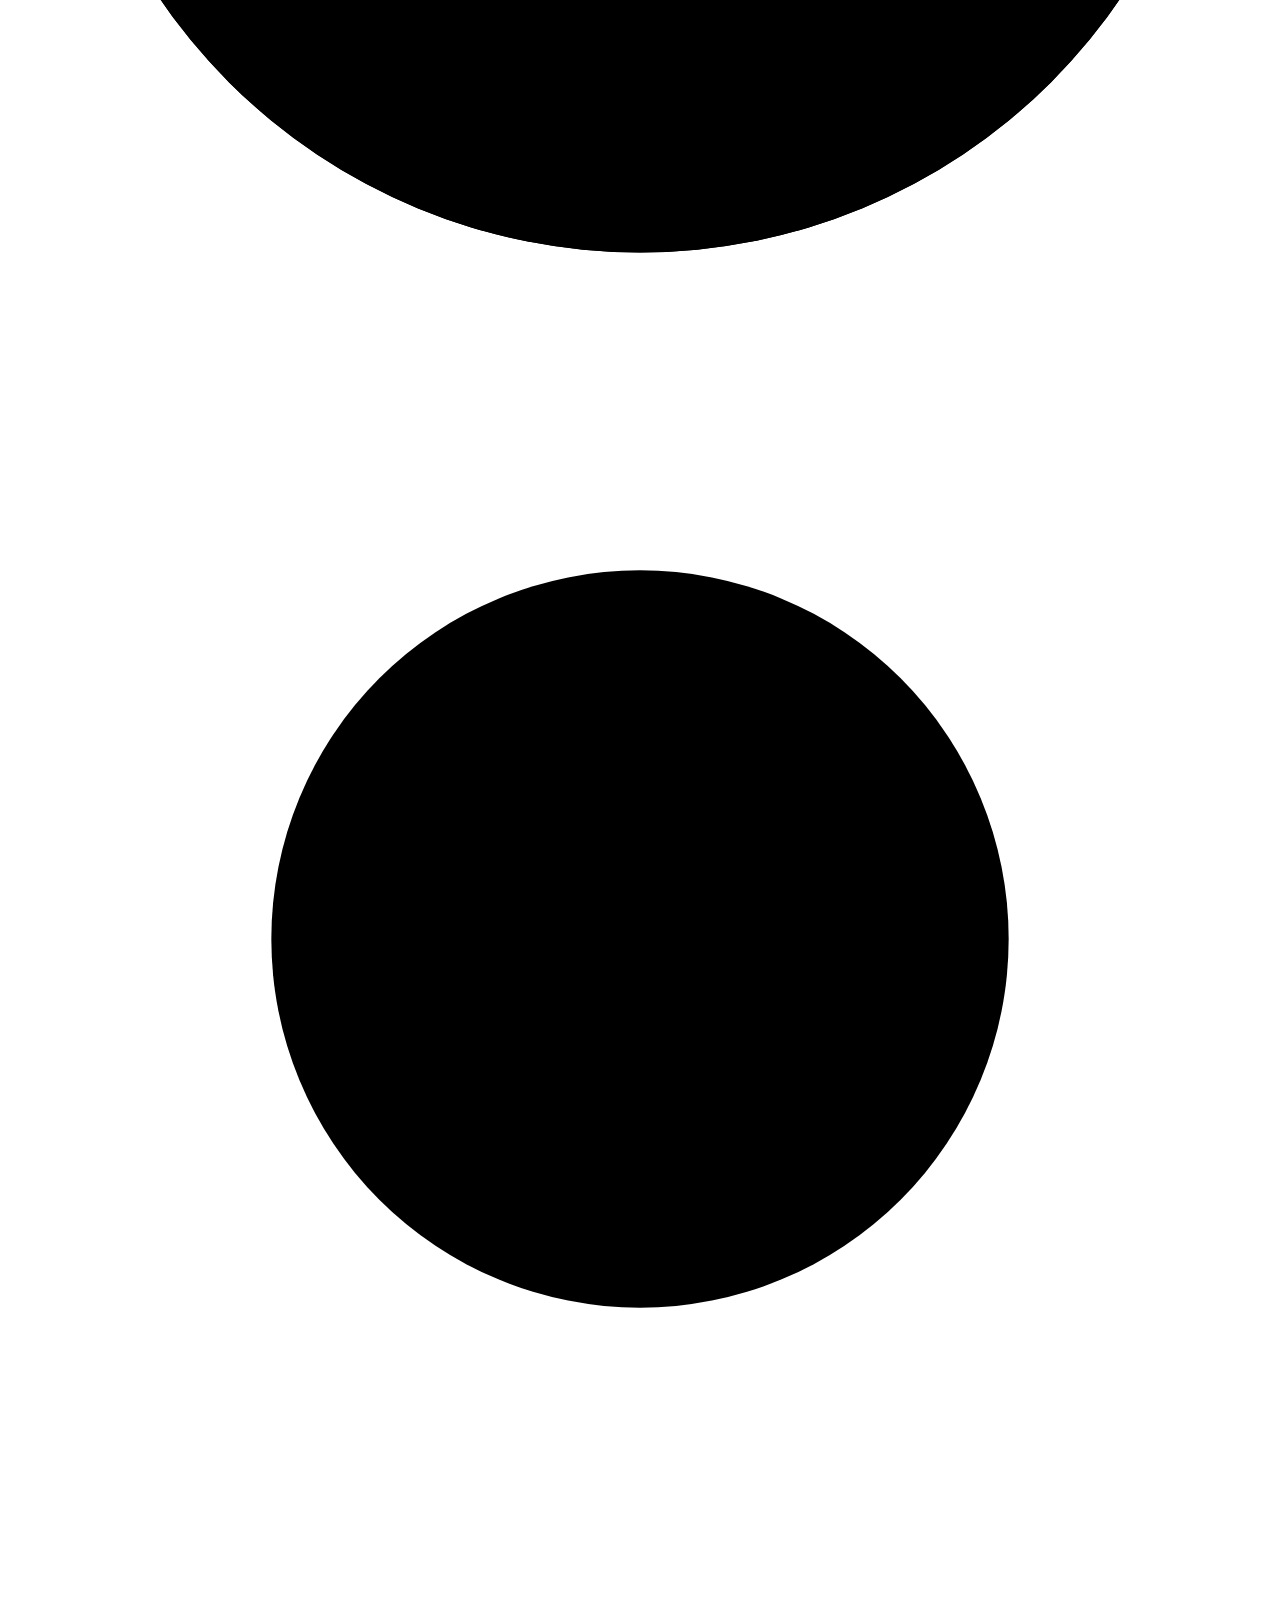
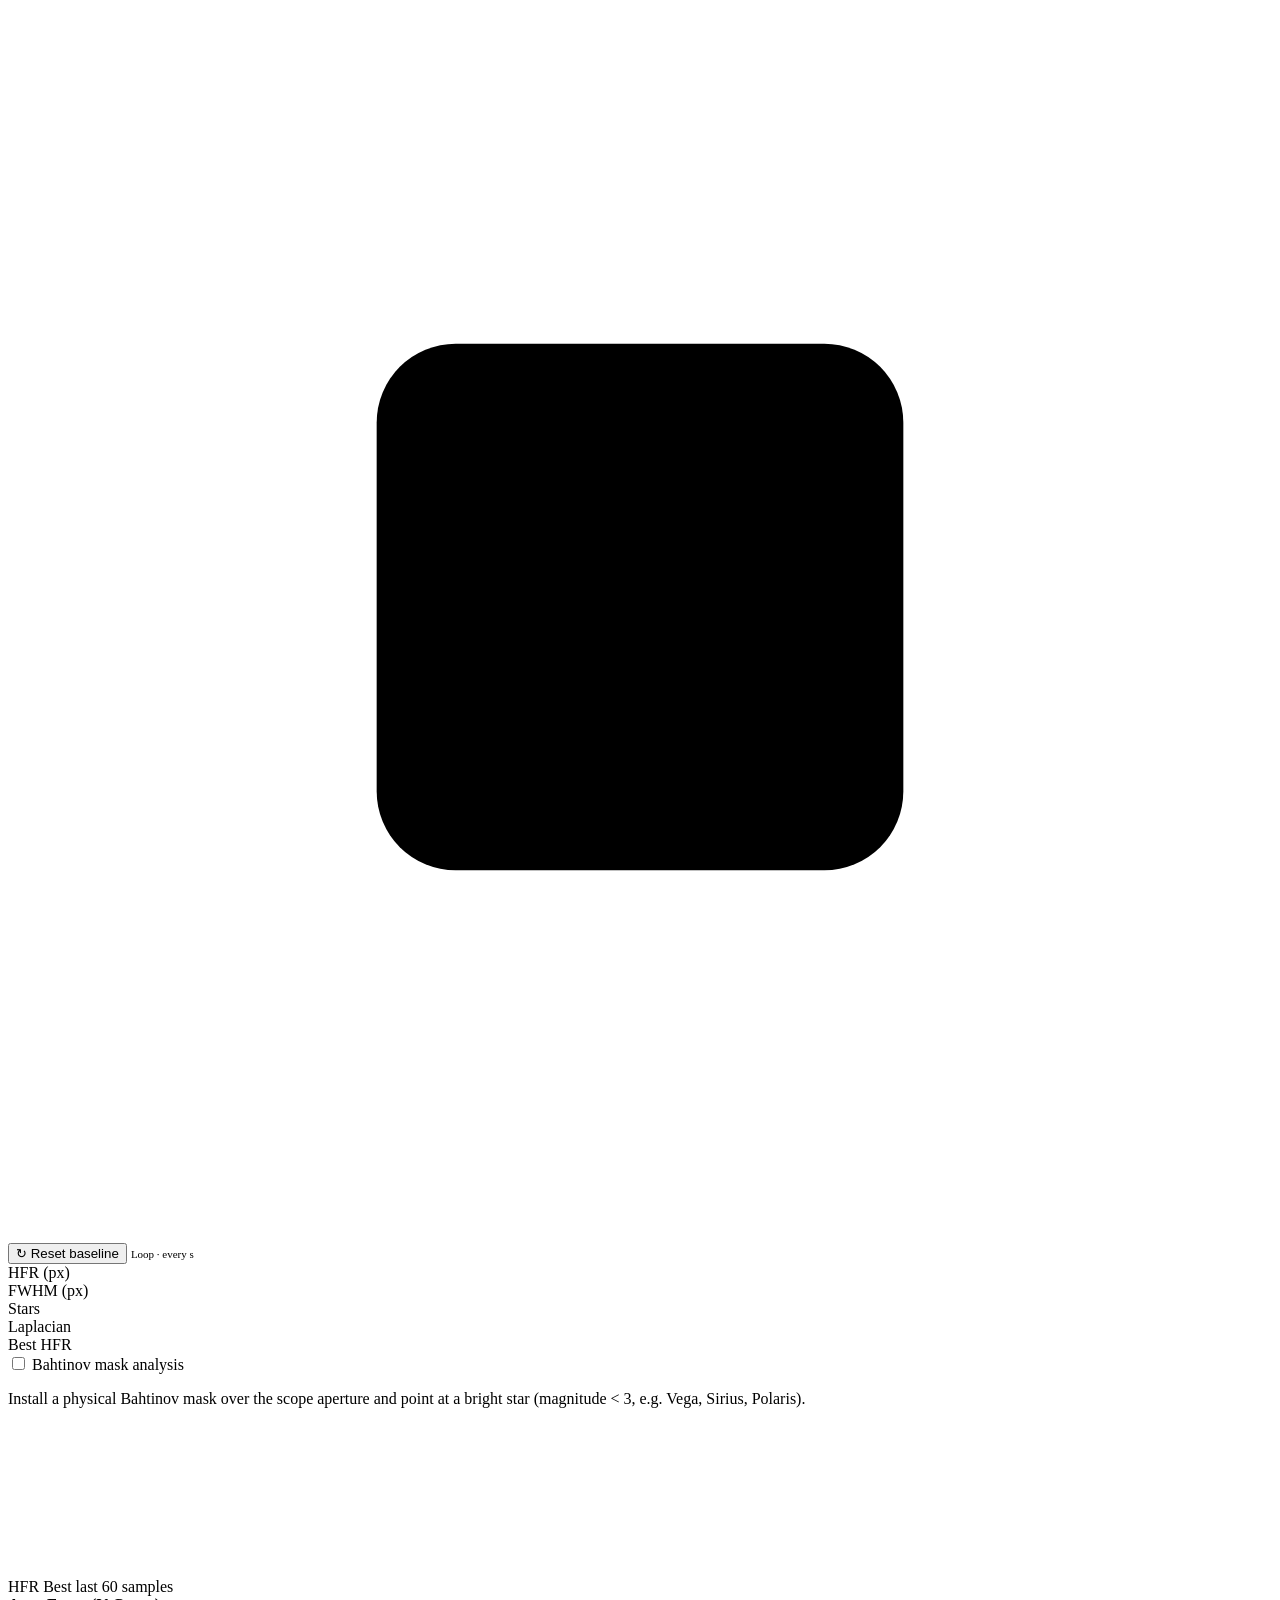
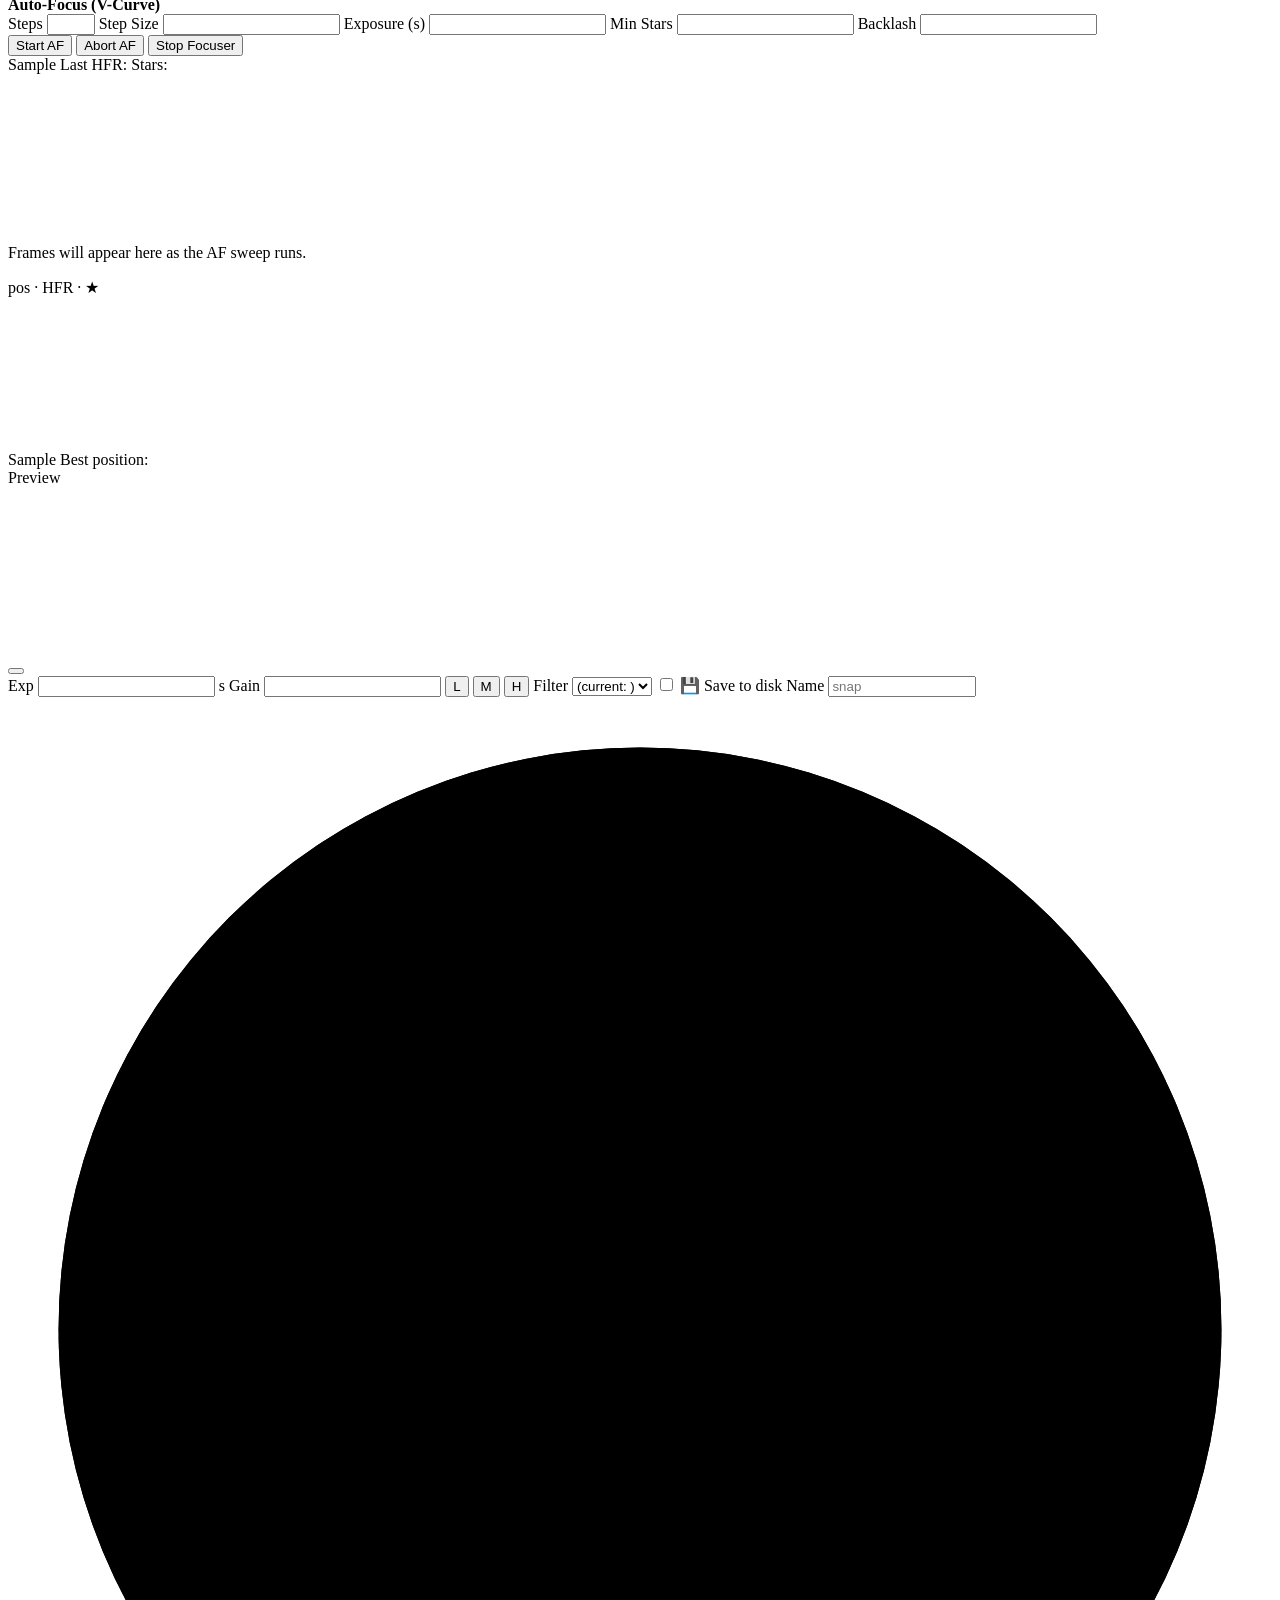
==== commit 0876f6bd: "INDIROB-3-UI: pre-connect delay table in Manage Rigs modal Mirror of the Filter offsets pattern belo" ====
--- a/src/NINA.Polaris/wwwroot/index.html
+++ b/src/NINA.Polaris/wwwroot/index.html
@@ -456,15 +456,28 @@
                 <svg viewBox="0 0 24 24" width="22" height="22"><path d="M14.7 6.3a1 1 0 0 0 0 1.4l1.6 1.6a1 1 0 0 0 1.4 0l3.8-3.8a3 3 0 0 1-4.2 4.2L7 20a2 2 0 0 1-2.8-2.8l10.3-10.3a3 3 0 0 1 4.2-4.2l-3.8 3.8z" fill="none" stroke="currentColor" stroke-width="2" stroke-linecap="round" stroke-linejoin="round"/></svg>
                 <span class="nav-label">Rigs</span>
             </button>
+            <!-- Nav order mirrors the on-sky workflow: get hardware up
+                 (Rigs) → align (Polar) → plan (Sky/Tonight/Weather) →
+                 focus → guide → snap test frames (Preview) → schedule
+                 the night (Autorun) → watch frames land (Live) → record
+                 planetary (Video) → advanced sequencing (Adv) → process
+                 (Studio) → tweak config (Settings) → docs (Help). -->
+            <button class="nav-btn" :class="{ active: tab === 'polar' }"
+                    @click="tab = 'polar'; loadPolarTargets()"
+                    title="Polar alignment (TPPA)">
+                <svg viewBox="0 0 24 24" width="22" height="22"><circle cx="12" cy="12" r="10" fill="none" stroke="currentColor" stroke-width="2"/><circle cx="12" cy="12" r="5" fill="none" stroke="currentColor" stroke-width="1.5"/><circle cx="12" cy="12" r="1.5" fill="currentColor"/><line x1="12" y1="2" x2="12" y2="5" stroke="currentColor" stroke-width="2"/><line x1="12" y1="19" x2="12" y2="22" stroke="currentColor" stroke-width="2"/><line x1="2" y1="12" x2="5" y2="12" stroke="currentColor" stroke-width="2"/><line x1="19" y1="12" x2="22" y2="12" stroke="currentColor" stroke-width="2"/></svg>
+                <span class="nav-label">Polar</span>
+            </button>
             <!-- Sky group: this single button covers the Sky map,
                  Tonight's Best, and Weather sub-tabs (selectable
-                 via the pill row at the top of each panel). The
-                 sidebar highlight stays on whichever sub-tab is
-                 active so the user always knows they're in the
-                 planning section. -->
+                 via the pill row at the top of each panel). -->
             <button class="nav-btn" :class="{ active: tab === 'sky' || tab === 'tonight' || tab === 'weather' }" @click="tab = 'sky'; $nextTick(() => initSkyViewer())" title="Sky Explorer (map · Tonight · Weather)">
                 <svg viewBox="0 0 24 24" width="22" height="22"><circle cx="12" cy="12" r="10" fill="none" stroke="currentColor" stroke-width="2"/><ellipse cx="12" cy="12" rx="10" ry="4" fill="none" stroke="currentColor" stroke-width="1.5"/><line x1="12" y1="2" x2="12" y2="22" stroke="currentColor" stroke-width="1.5"/></svg>
                 <span class="nav-label">Sky</span>
+            </button>
+            <button class="nav-btn" :class="{ active: tab === 'focus' }" @click="tab = 'focus'" title="Focus">
+                <svg viewBox="0 0 24 24" width="22" height="22"><circle cx="12" cy="12" r="10" fill="none" stroke="currentColor" stroke-width="2"/><line x1="12" y1="2" x2="12" y2="6" stroke="currentColor" stroke-width="2"/><line x1="12" y1="18" x2="12" y2="22" stroke="currentColor" stroke-width="2"/><line x1="2" y1="12" x2="6" y2="12" stroke="currentColor" stroke-width="2"/><line x1="18" y1="12" x2="22" y2="12" stroke="currentColor" stroke-width="2"/></svg>
+                <span class="nav-label">Focus</span>
             </button>
             <button class="nav-btn" :class="{ active: tab === 'guide' }"
                     @click="tab = 'guide'; if (guideTab === 'gui') { loadPhd2GuiStatus(); loadPhd2VncStatus(); }"
@@ -472,23 +485,9 @@
                 <svg viewBox="0 0 24 24" width="22" height="22"><polygon points="12,2 15,10 23,10 17,15 19,23 12,18 5,23 7,15 1,10 9,10" fill="none" stroke="currentColor" stroke-width="2"/></svg>
                 <span class="nav-label">Guide</span>
             </button>
-            <button class="nav-btn" :class="{ active: tab === 'polar' }"
-                    @click="tab = 'polar'; loadPolarTargets()"
-                    title="Polar alignment (TPPA)">
-                <svg viewBox="0 0 24 24" width="22" height="22"><circle cx="12" cy="12" r="10" fill="none" stroke="currentColor" stroke-width="2"/><circle cx="12" cy="12" r="5" fill="none" stroke="currentColor" stroke-width="1.5"/><circle cx="12" cy="12" r="1.5" fill="currentColor"/><line x1="12" y1="2" x2="12" y2="5" stroke="currentColor" stroke-width="2"/><line x1="12" y1="19" x2="12" y2="22" stroke="currentColor" stroke-width="2"/><line x1="2" y1="12" x2="5" y2="12" stroke="currentColor" stroke-width="2"/><line x1="19" y1="12" x2="22" y2="12" stroke="currentColor" stroke-width="2"/></svg>
-                <span class="nav-label">Polar</span>
-            </button>
-            <button class="nav-btn" :class="{ active: tab === 'focus' }" @click="tab = 'focus'" title="Focus">
-                <svg viewBox="0 0 24 24" width="22" height="22"><circle cx="12" cy="12" r="10" fill="none" stroke="currentColor" stroke-width="2"/><line x1="12" y1="2" x2="12" y2="6" stroke="currentColor" stroke-width="2"/><line x1="12" y1="18" x2="12" y2="22" stroke="currentColor" stroke-width="2"/><line x1="2" y1="12" x2="6" y2="12" stroke="currentColor" stroke-width="2"/><line x1="18" y1="12" x2="22" y2="12" stroke="currentColor" stroke-width="2"/></svg>
-                <span class="nav-label">Focus</span>
-            </button>
             <button class="nav-btn" :class="{ active: tab === 'preview' }" @click="tab = 'preview'" title="Preview (snap test shots)">
                 <svg viewBox="0 0 24 24" width="22" height="22"><path d="M4 7h3l2-3h6l2 3h3a1 1 0 0 1 1 1v11a1 1 0 0 1-1 1H4a1 1 0 0 1-1-1V8a1 1 0 0 1 1-1z" fill="none" stroke="currentColor" stroke-width="2" stroke-linejoin="round"/><circle cx="12" cy="13" r="4" fill="none" stroke="currentColor" stroke-width="2"/></svg>
                 <span class="nav-label">Preview</span>
-            </button>
-            <button class="nav-btn" :class="{ active: tab === 'video' }" @click="tab = 'video'; loadCameraCapabilities()" title="Video (planetary capture + lucky imaging)">
-                <svg viewBox="0 0 24 24" width="22" height="22"><rect x="3" y="6" width="13" height="12" rx="1" fill="none" stroke="currentColor" stroke-width="2"/><path d="M16 10l5-3v10l-5-3z" fill="none" stroke="currentColor" stroke-width="2" stroke-linejoin="round"/></svg>
-                <span class="nav-label">Video</span>
             </button>
             <button class="nav-btn" :class="{ active: tab === 'sequence' }" @click="tab = 'sequence'; loadEndActions()" title="Autorun (shooting schedule)">
                 <svg viewBox="0 0 24 24" width="22" height="22"><rect x="3" y="3" width="18" height="4" rx="1" fill="none" stroke="currentColor" stroke-width="2"/><rect x="3" y="10" width="18" height="4" rx="1" fill="none" stroke="currentColor" stroke-width="2"/><rect x="3" y="17" width="18" height="4" rx="1" fill="none" stroke="currentColor" stroke-width="2"/></svg>
@@ -497,6 +496,10 @@
             <button class="nav-btn" :class="{ active: tab === 'live' }" @click="tab = 'live'" title="Live View">
                 <svg viewBox="0 0 24 24" width="22" height="22"><circle cx="12" cy="12" r="8" fill="none" stroke="currentColor" stroke-width="2"/><circle cx="12" cy="12" r="3" fill="currentColor"/></svg>
                 <span class="nav-label">Live</span>
+            </button>
+            <button class="nav-btn" :class="{ active: tab === 'video' }" @click="tab = 'video'; loadCameraCapabilities()" title="Video (planetary capture + lucky imaging)">
+                <svg viewBox="0 0 24 24" width="22" height="22"><rect x="3" y="6" width="13" height="12" rx="1" fill="none" stroke="currentColor" stroke-width="2"/><path d="M16 10l5-3v10l-5-3z" fill="none" stroke="currentColor" stroke-width="2" stroke-linejoin="round"/></svg>
+                <span class="nav-label">Video</span>
             </button>
             <button class="nav-btn" :class="{ active: tab === 'seqadv' }" @click="tab = 'seqadv'; loadAdvSeq()" title="Advanced Sequencer">
                 <svg viewBox="0 0 24 24" width="22" height="22"><path d="M3 4h6v6H3V4zm0 10h6v6H3v-6zm10-10h8m-8 4h6m-6 10h8m-8 4h6" fill="none" stroke="currentColor" stroke-width="2" stroke-linecap="round"/></svg>
@@ -676,7 +679,7 @@
                         </a>
                     </div>
                     <div class="home-credit">
-                        Background: IC&nbsp;434 + NGC&nbsp;2024 (Horsehead &amp; Flame)
+                        Background: IC&nbsp;434 + NGC&nbsp;2024 (Horsehead &amp; Flame) in ISH Palette
                     </div>
                 </section>
             </div>
@@ -10120,6 +10123,60 @@
                                     </div>
                                 </div>
                             </details>
+
+                            <!-- INDIROB-3: per-device pre-connect delay
+                                 table. Same shape as Filter offsets above
+                                 because both are string-keyed per-rig
+                                 maps. Operator types the INDI device
+                                 name (the string the driver advertises
+                                 in defXxxVector, visible in the device
+                                 dropdowns on the RIGS tab) + a sleep
+                                 duration in ms; the IndiClient awaits
+                                 Task.Delay(ms,ct) before sending the
+                                 CONNECTION switch. Useful for slow USB-
+                                 serial bridges, ESP32-based mounts
+                                 (Onstep, AM3 WiFi), and focusers whose
+                                 firmware needs ~1-2s after USB power
+                                 stabilises. -->
+                            <details class="rig-filter-offsets" style="margin-top:8px">
+                                <summary style="font-size:11px;color:var(--text-muted);text-transform:uppercase;cursor:pointer">
+                                    Pre-connect delays
+                                    <span x-show="Object.keys(r.preConnectDelayMsByDevice || {}).length"
+                                          x-text="'(' + Object.keys(r.preConnectDelayMsByDevice || {}).length + ')'"></span>
+                                </summary>
+                                <div style="margin-top:6px">
+                                    <p class="text-muted" style="font-size:11px;margin:0 0 4px 0">
+                                        Sleep N ms before sending CONNECTION to the named INDI device.
+                                        Use when the driver loses CONNECT writes during USB enumeration
+                                        (ESP32 mounts, slow serial bridges). Leave empty for instant connect.
+                                    </p>
+                                    <table style="width:100%;font-size:12px;border-collapse:collapse">
+                                        <template x-for="(delayMs, deviceName) in (r.preConnectDelayMsByDevice || {})" :key="deviceName">
+                                            <tr>
+                                                <td style="padding:2px 4px"><code x-text="deviceName"></code></td>
+                                                <td style="padding:2px 4px">
+                                                    <input type="number" step="100" min="0" :value="delayMs"
+                                                           @input="setPreConnectDelay(r, deviceName, $event.target.value)"
+                                                           class="input-sm" style="width:90px"> ms
+                                                </td>
+                                                <td style="padding:2px 4px">
+                                                    <button class="btn btn-sm btn-danger"
+                                                            @click="removePreConnectDelay(r, deviceName)" title="Remove">✕</button>
+                                                </td>
+                                            </tr>
+                                        </template>
+                                    </table>
+                                    <div style="display:flex;gap:4px;margin-top:4px">
+                                        <input type="text" :id="'newPreDelayDev-' + r.id"
+                                               placeholder="INDI device name (e.g. EQMod Mount)"
+                                               class="input-sm" style="flex:1">
+                                        <input type="number" :id="'newPreDelayMs-' + r.id"
+                                               step="100" min="100" placeholder="ms"
+                                               class="input-sm" style="width:90px">
+                                        <button class="btn btn-sm" @click="addPreConnectDelay(r)">+ Add</button>
+                                    </div>
+                                </div>
+                            </details>
                         </div>
                         <div class="rig-row-actions">
                             <button class="btn btn-sm btn-primary"
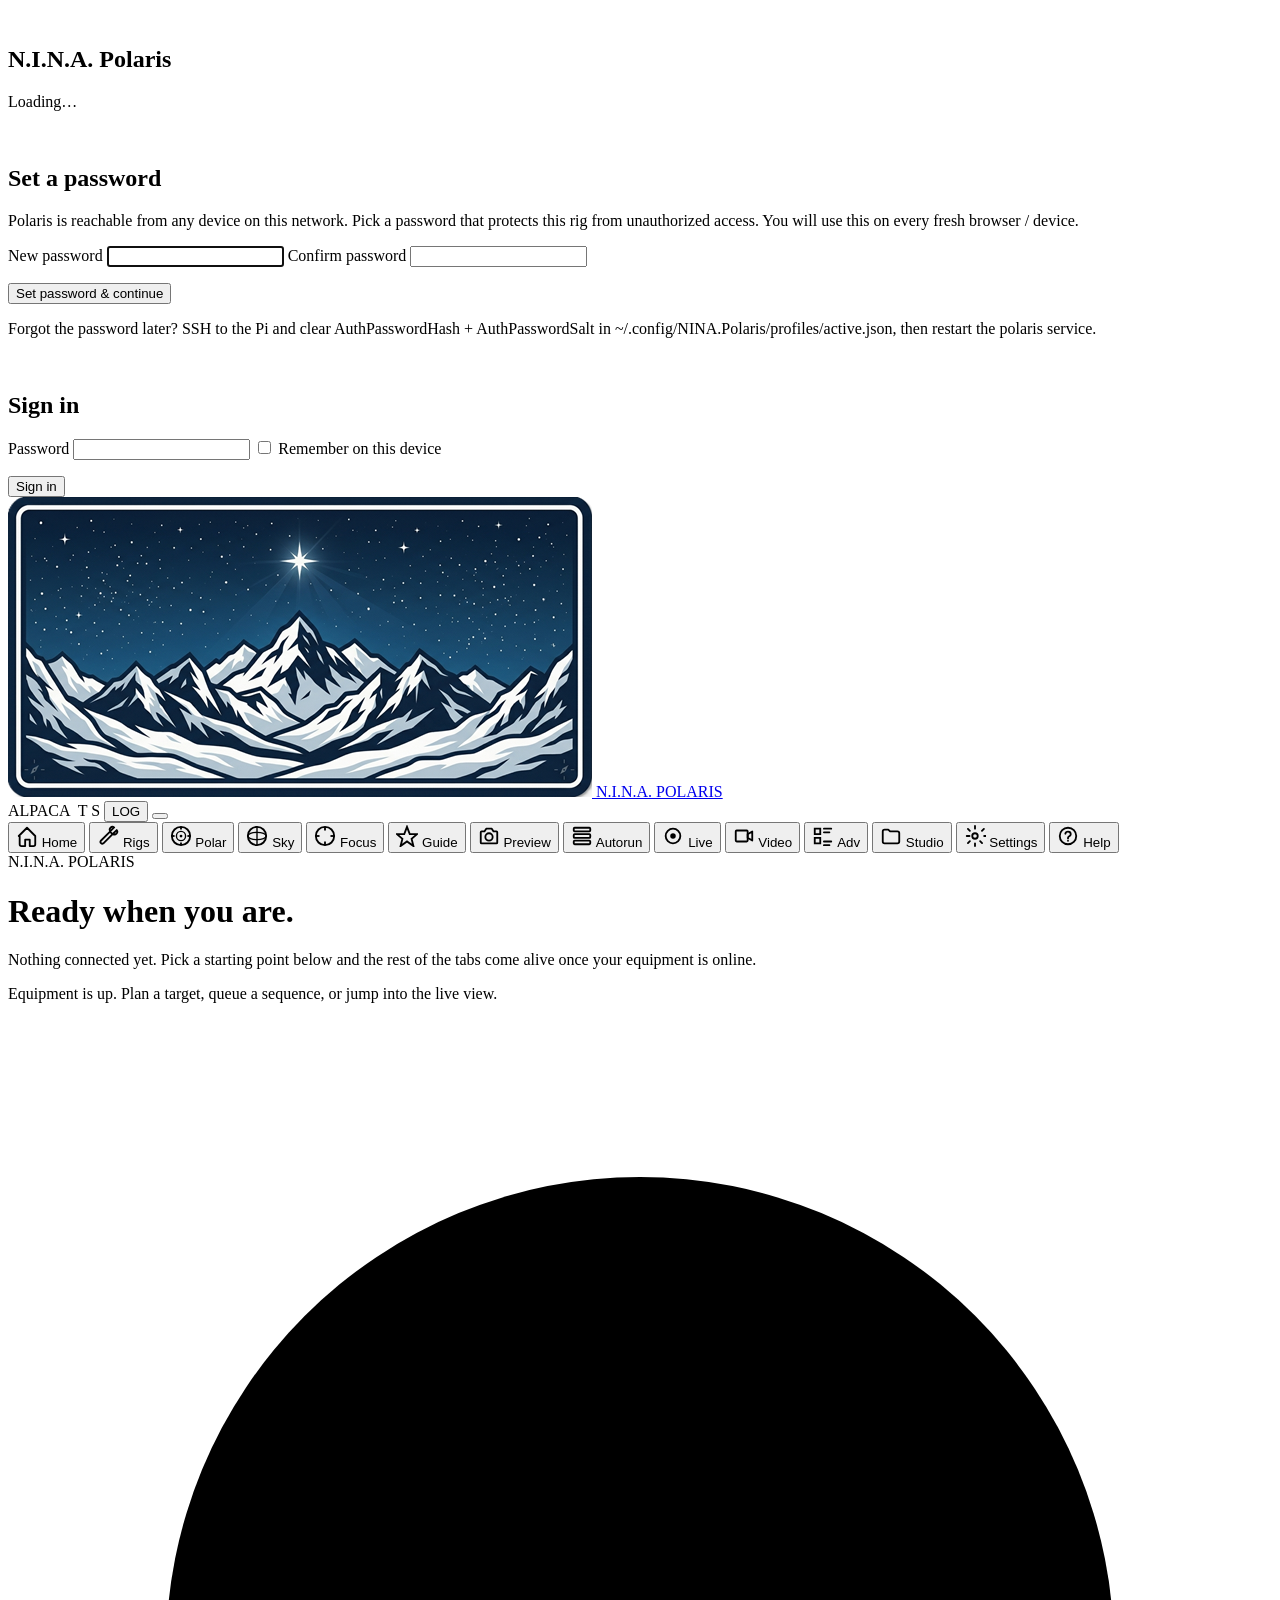
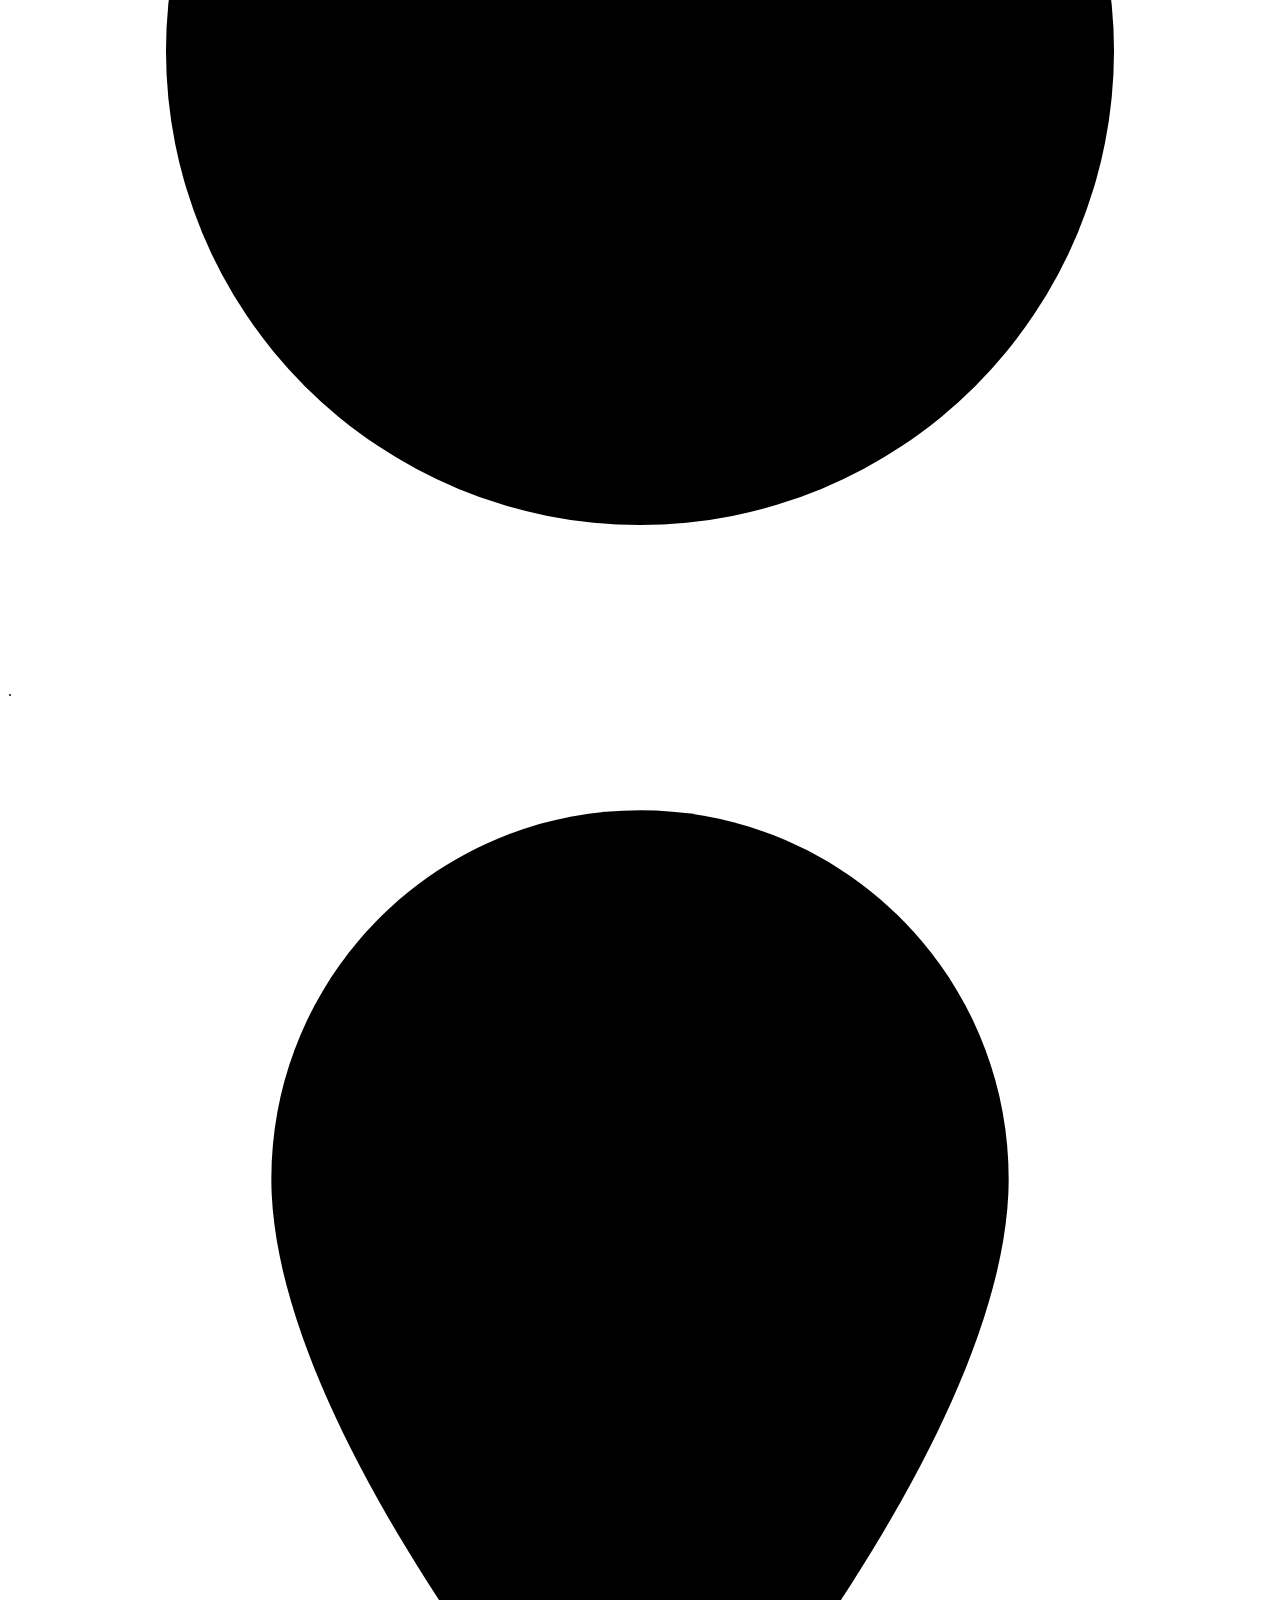
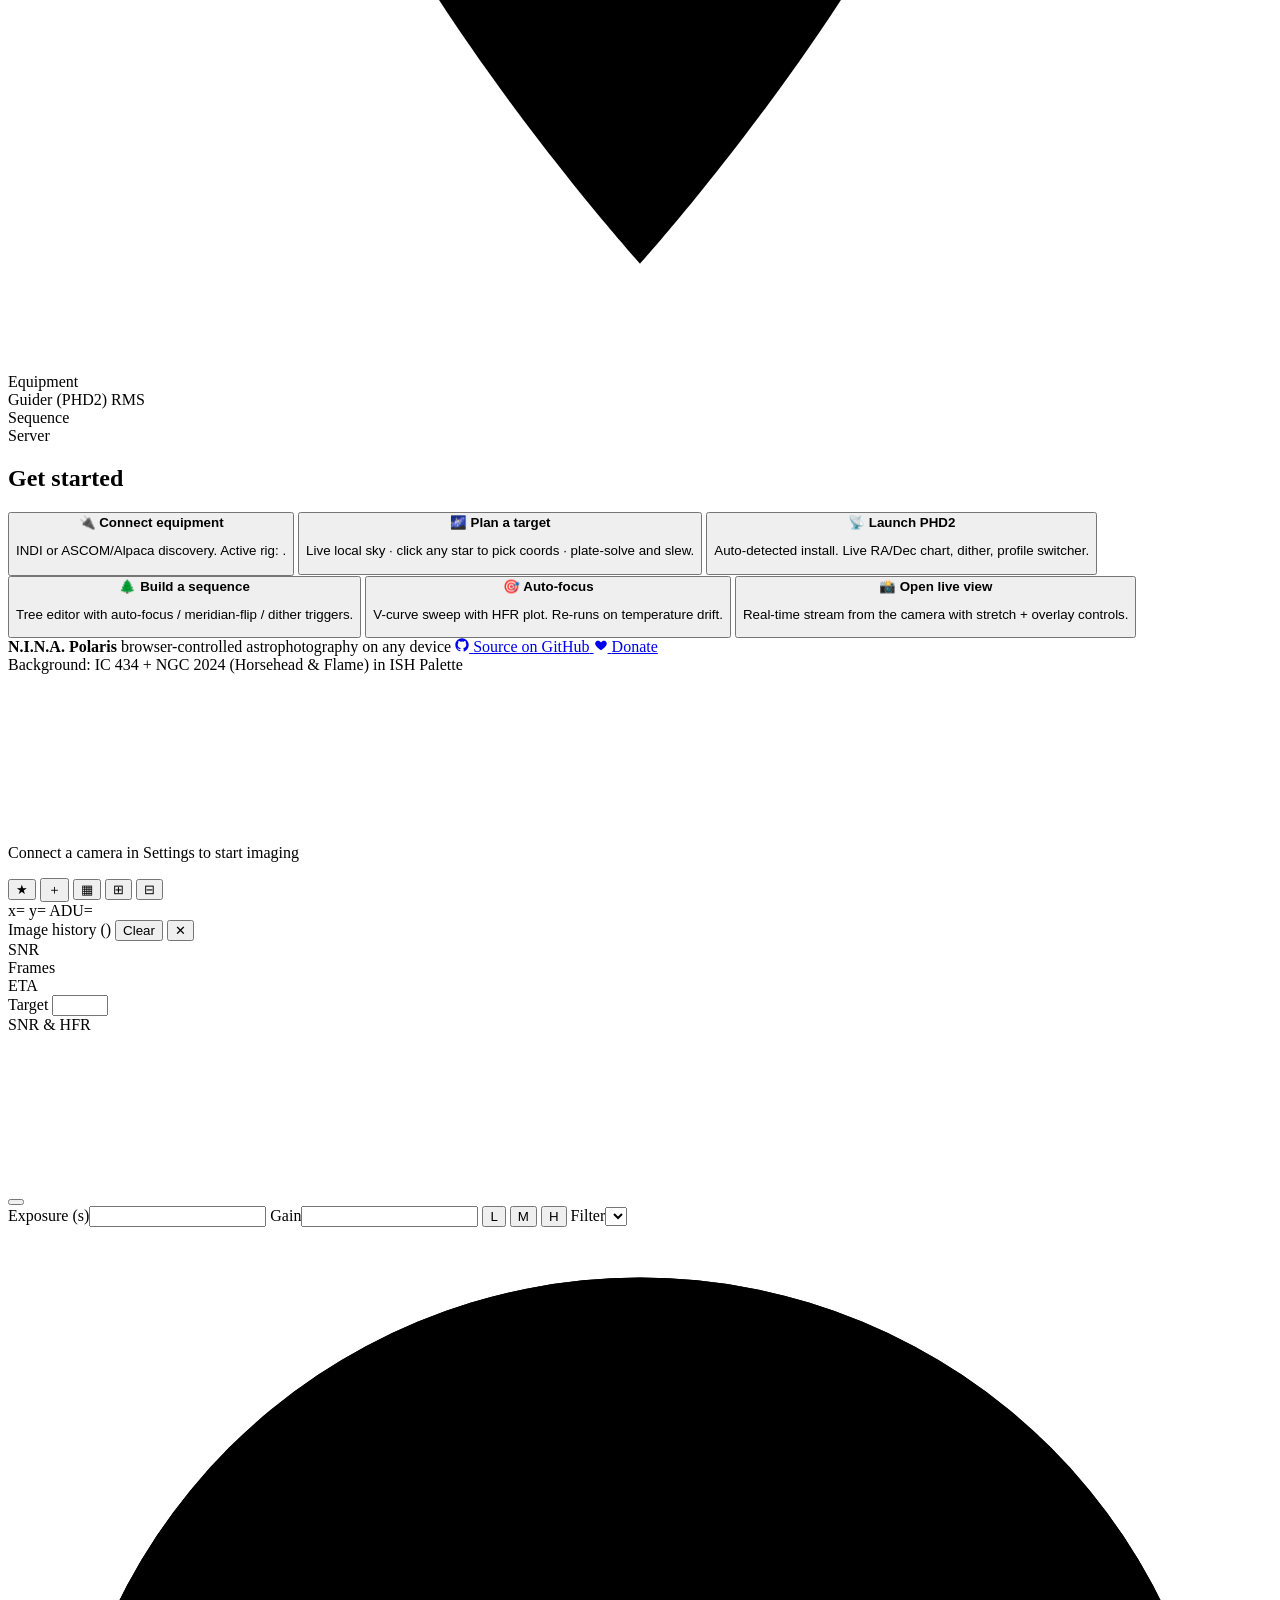
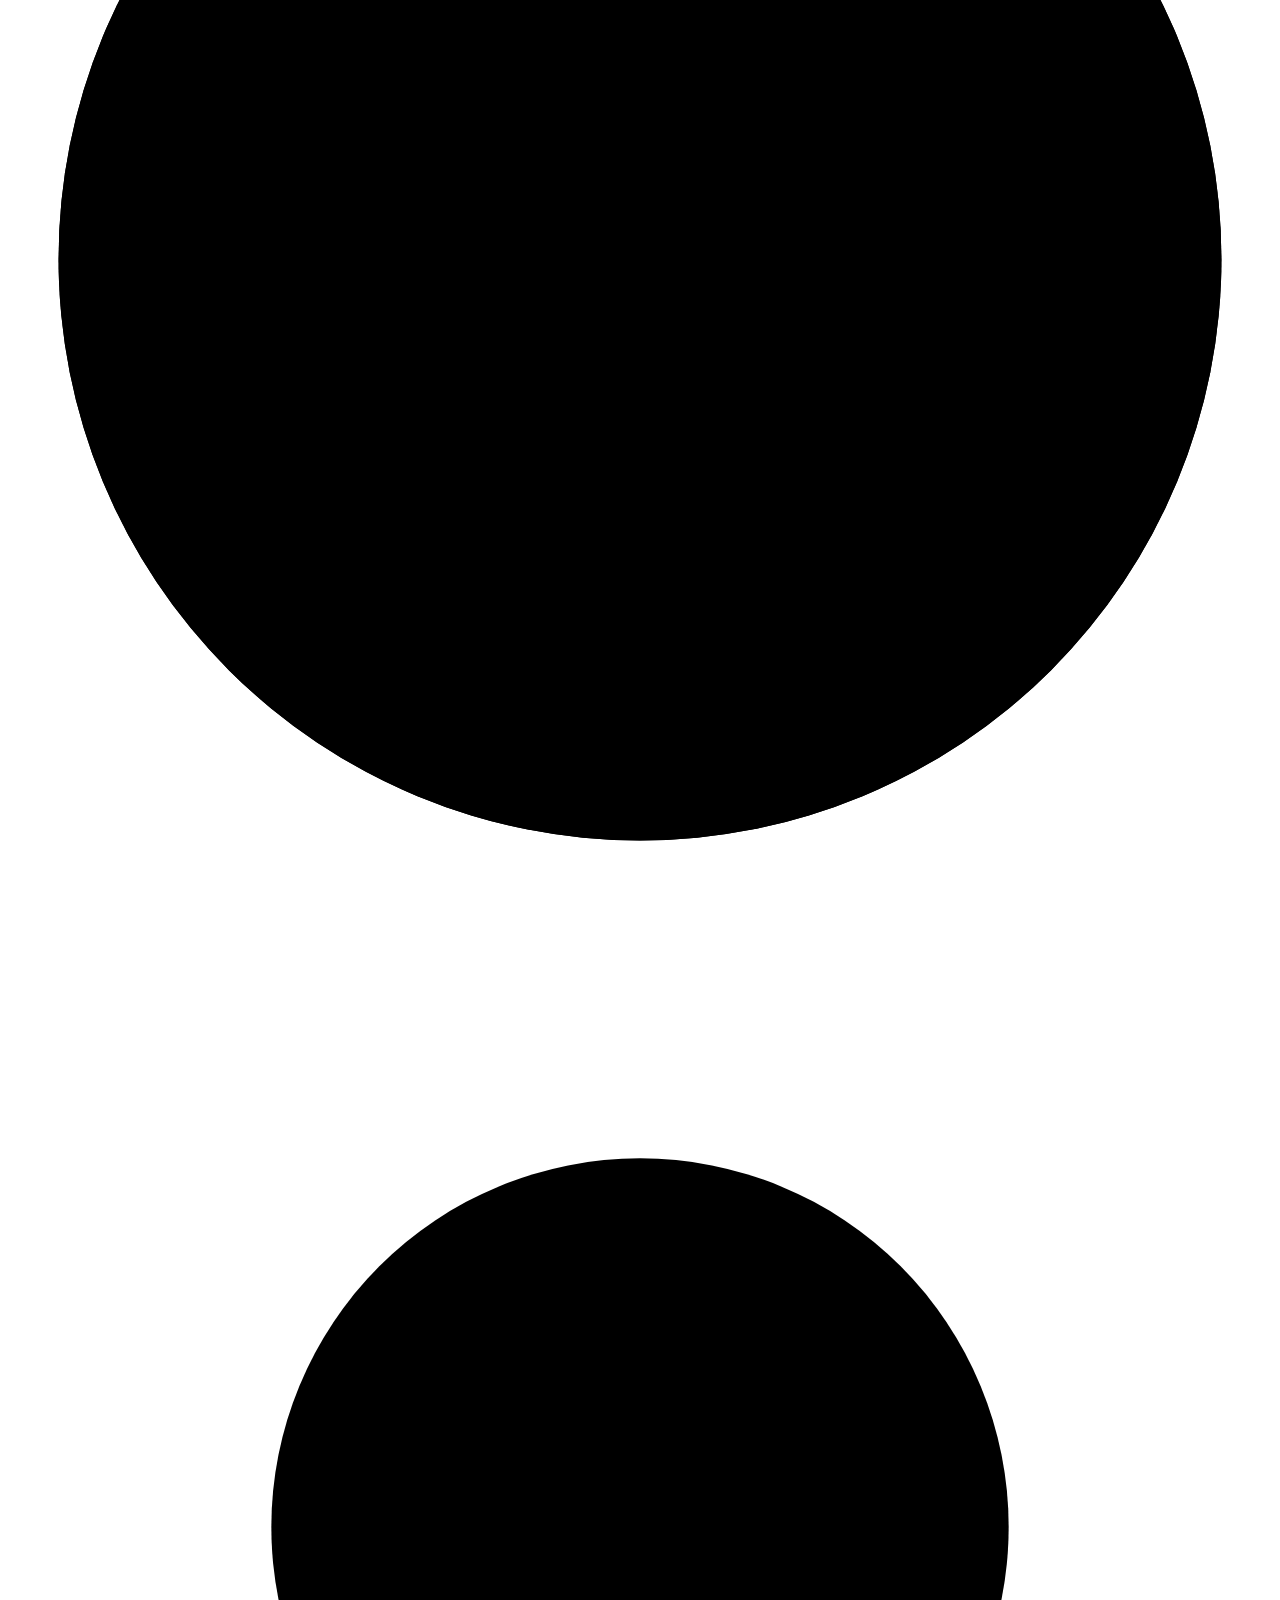
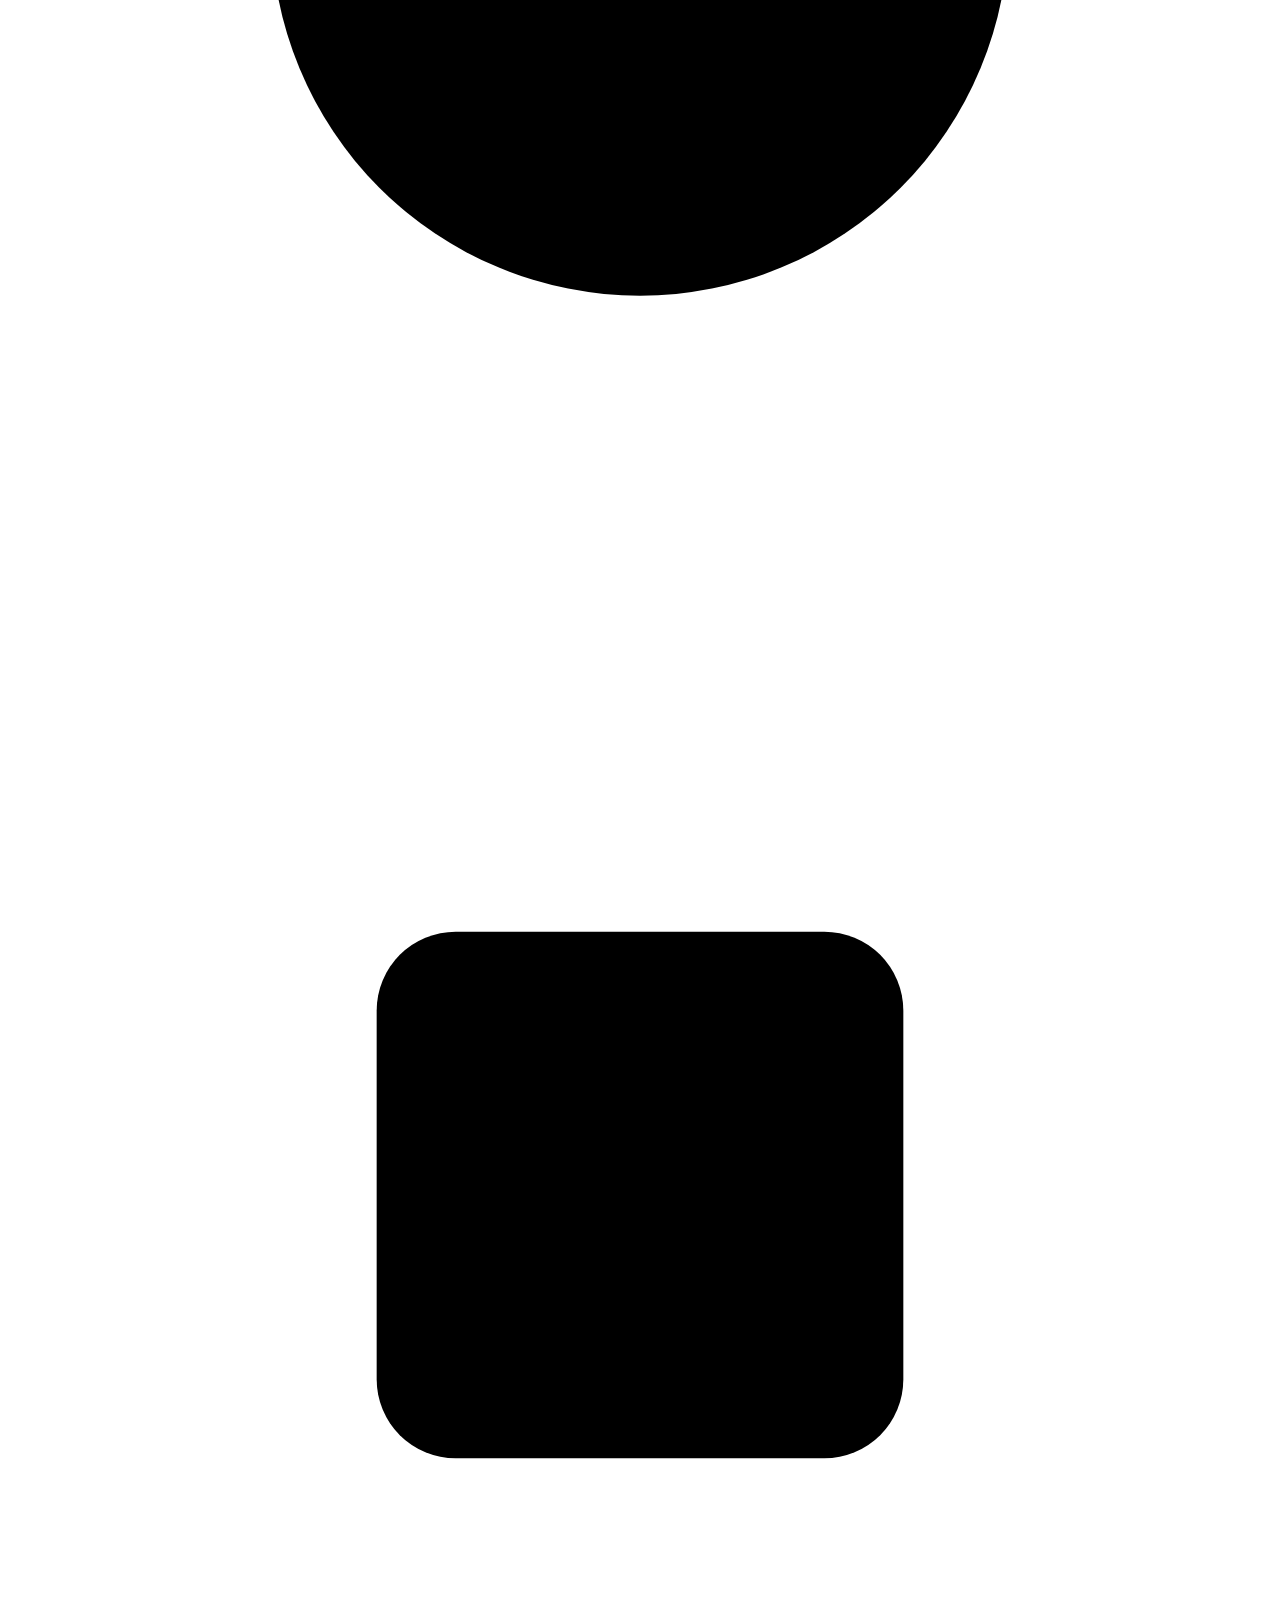
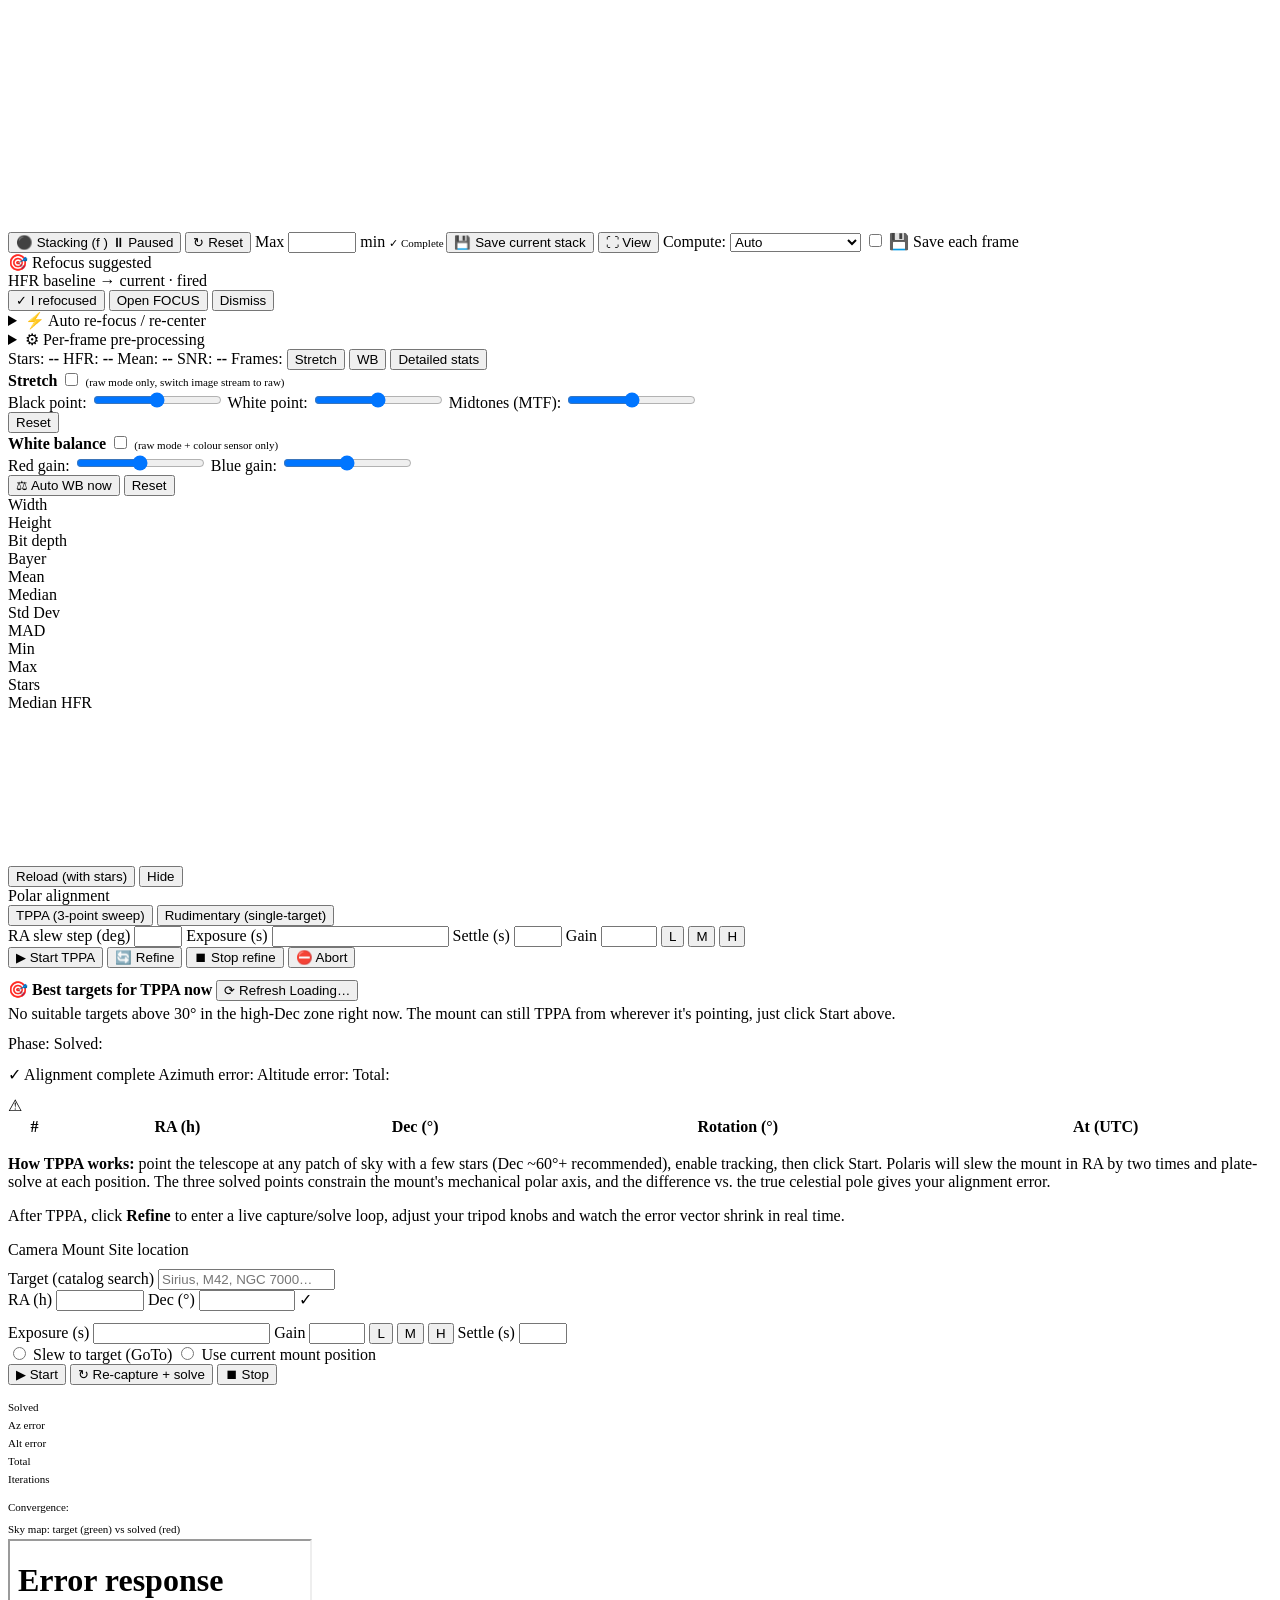
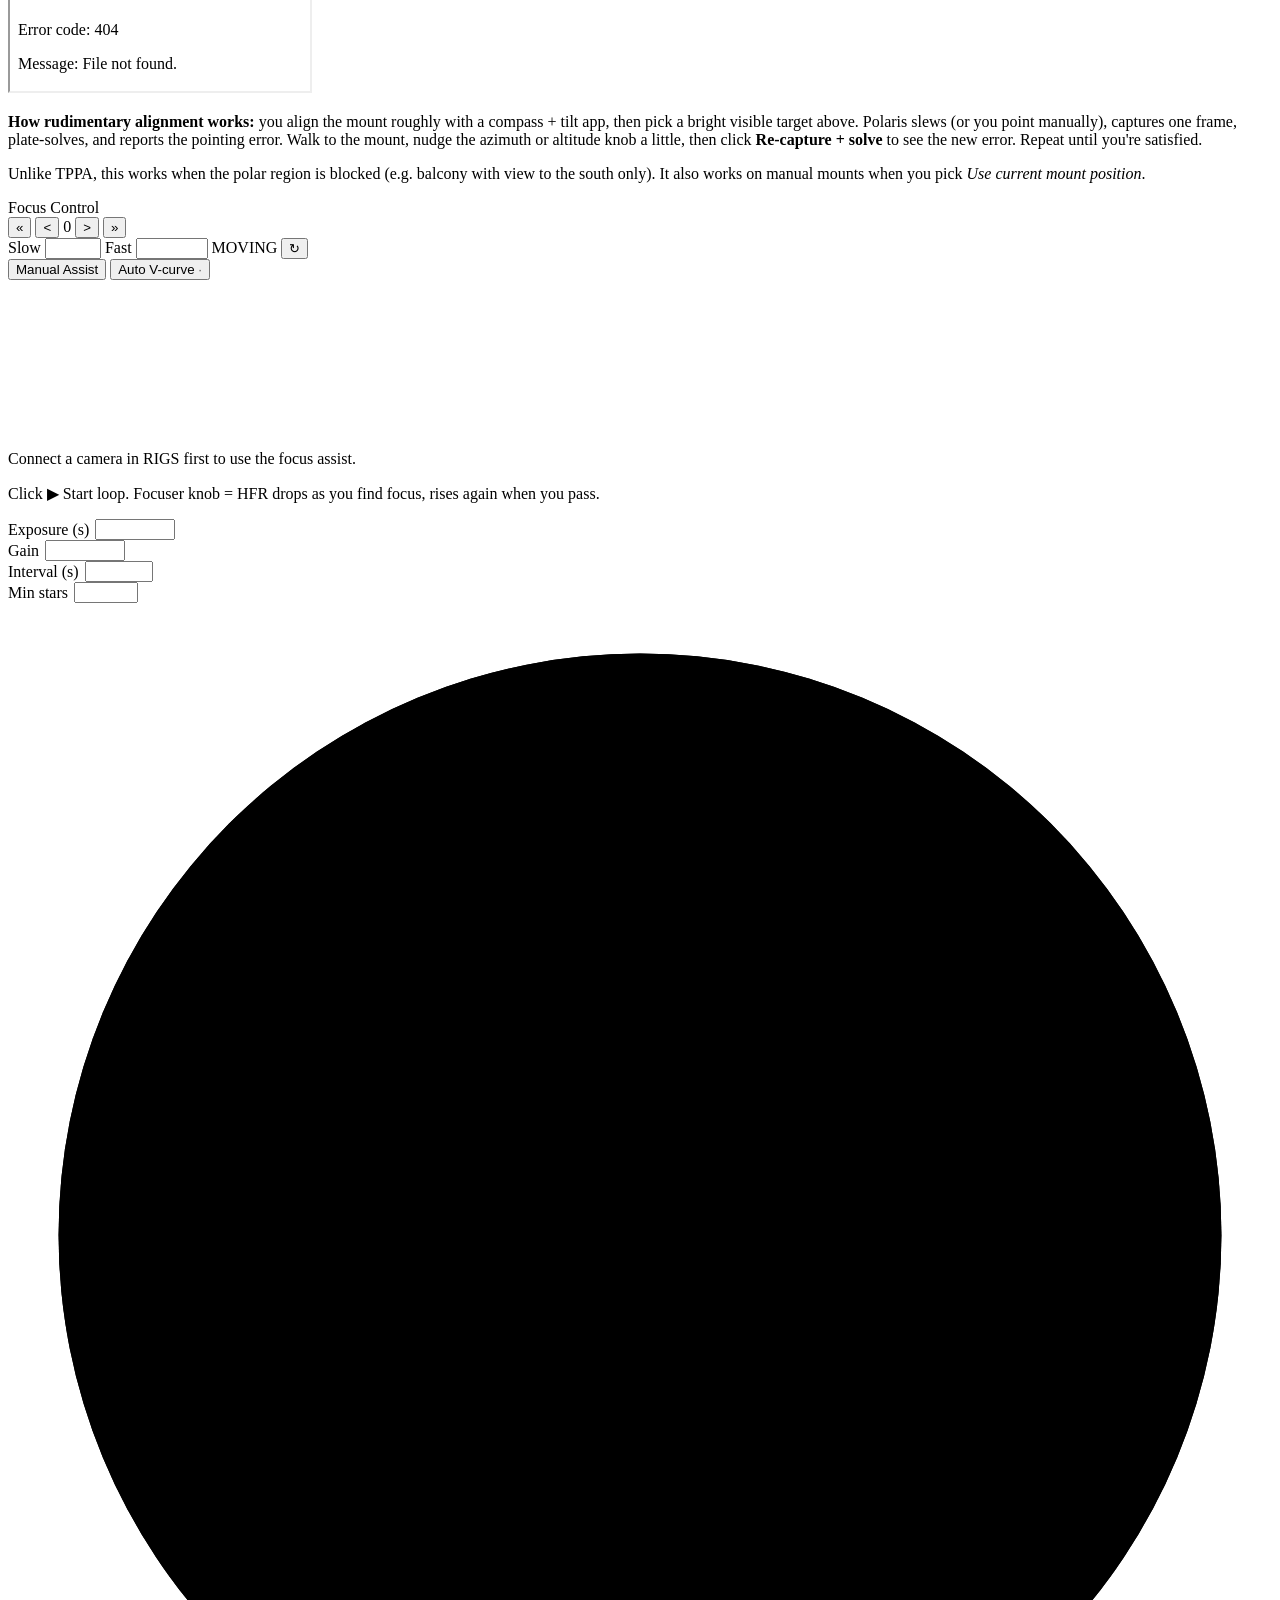
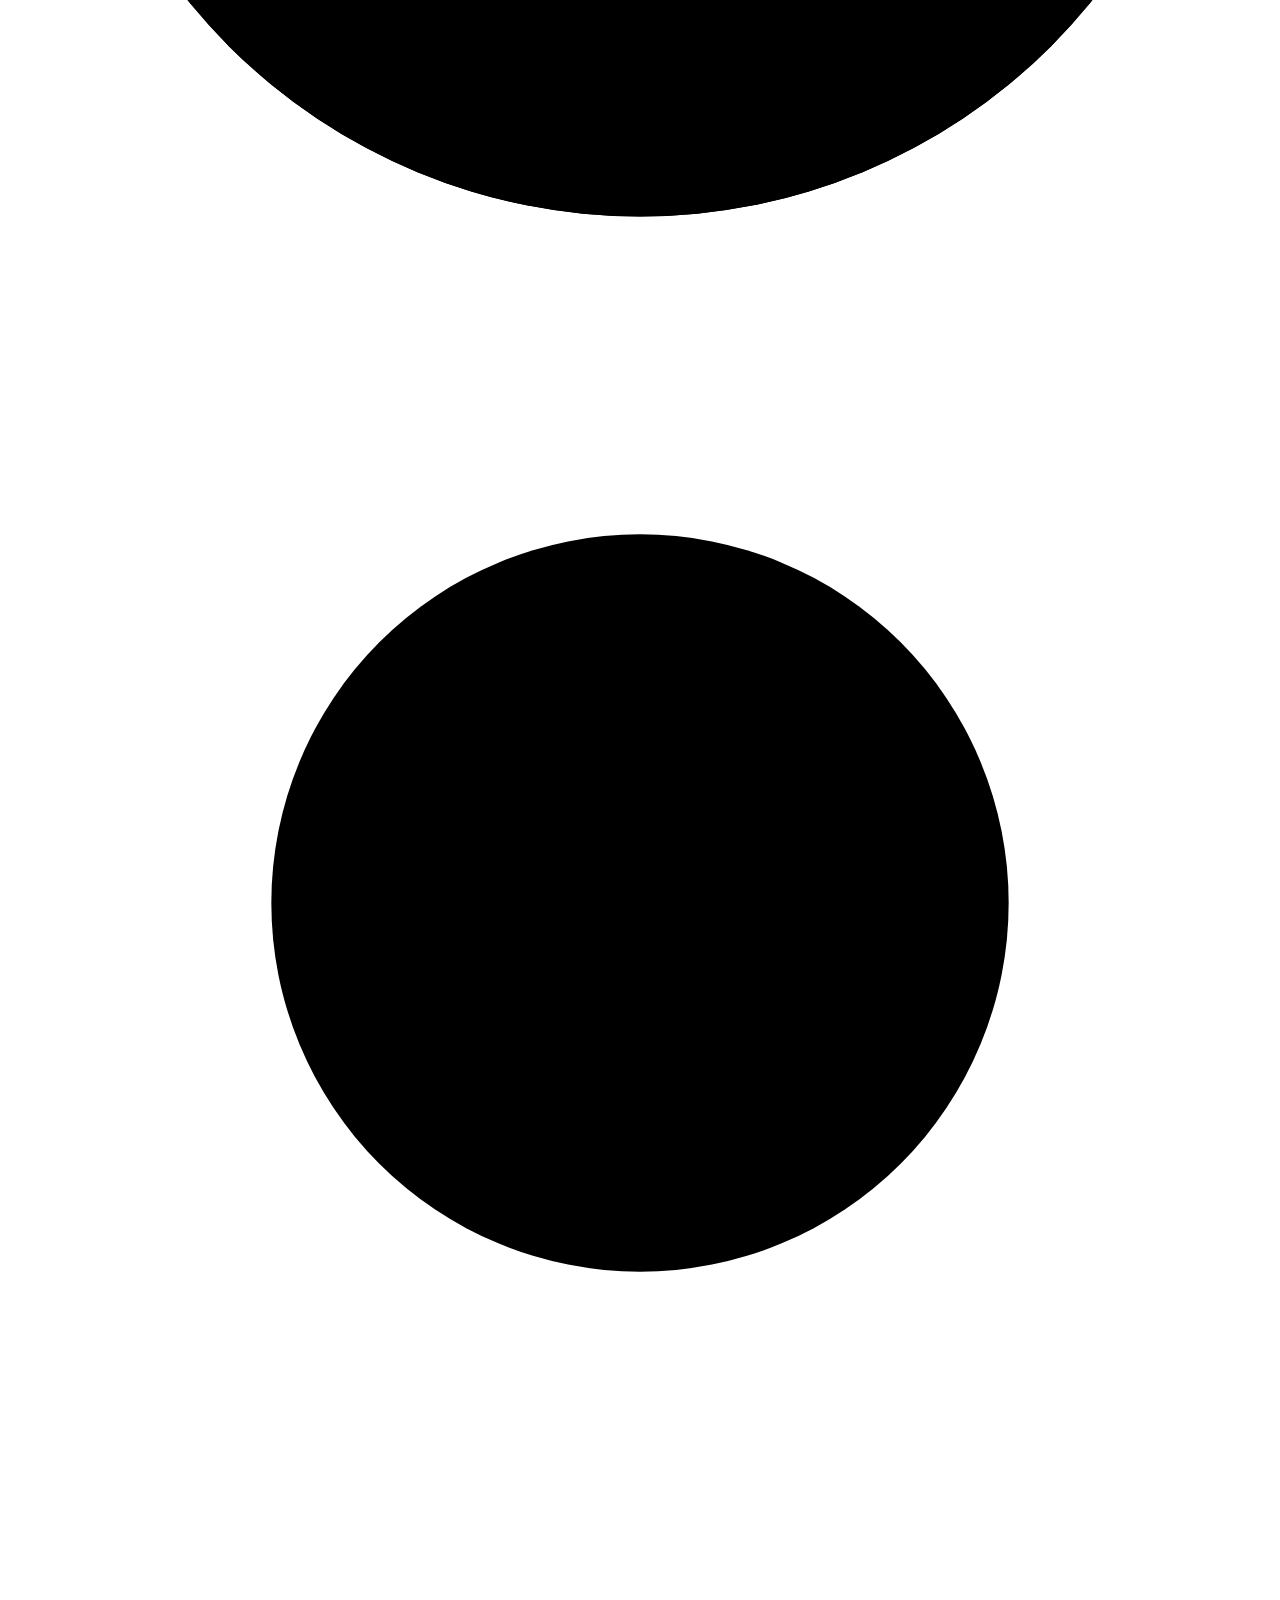
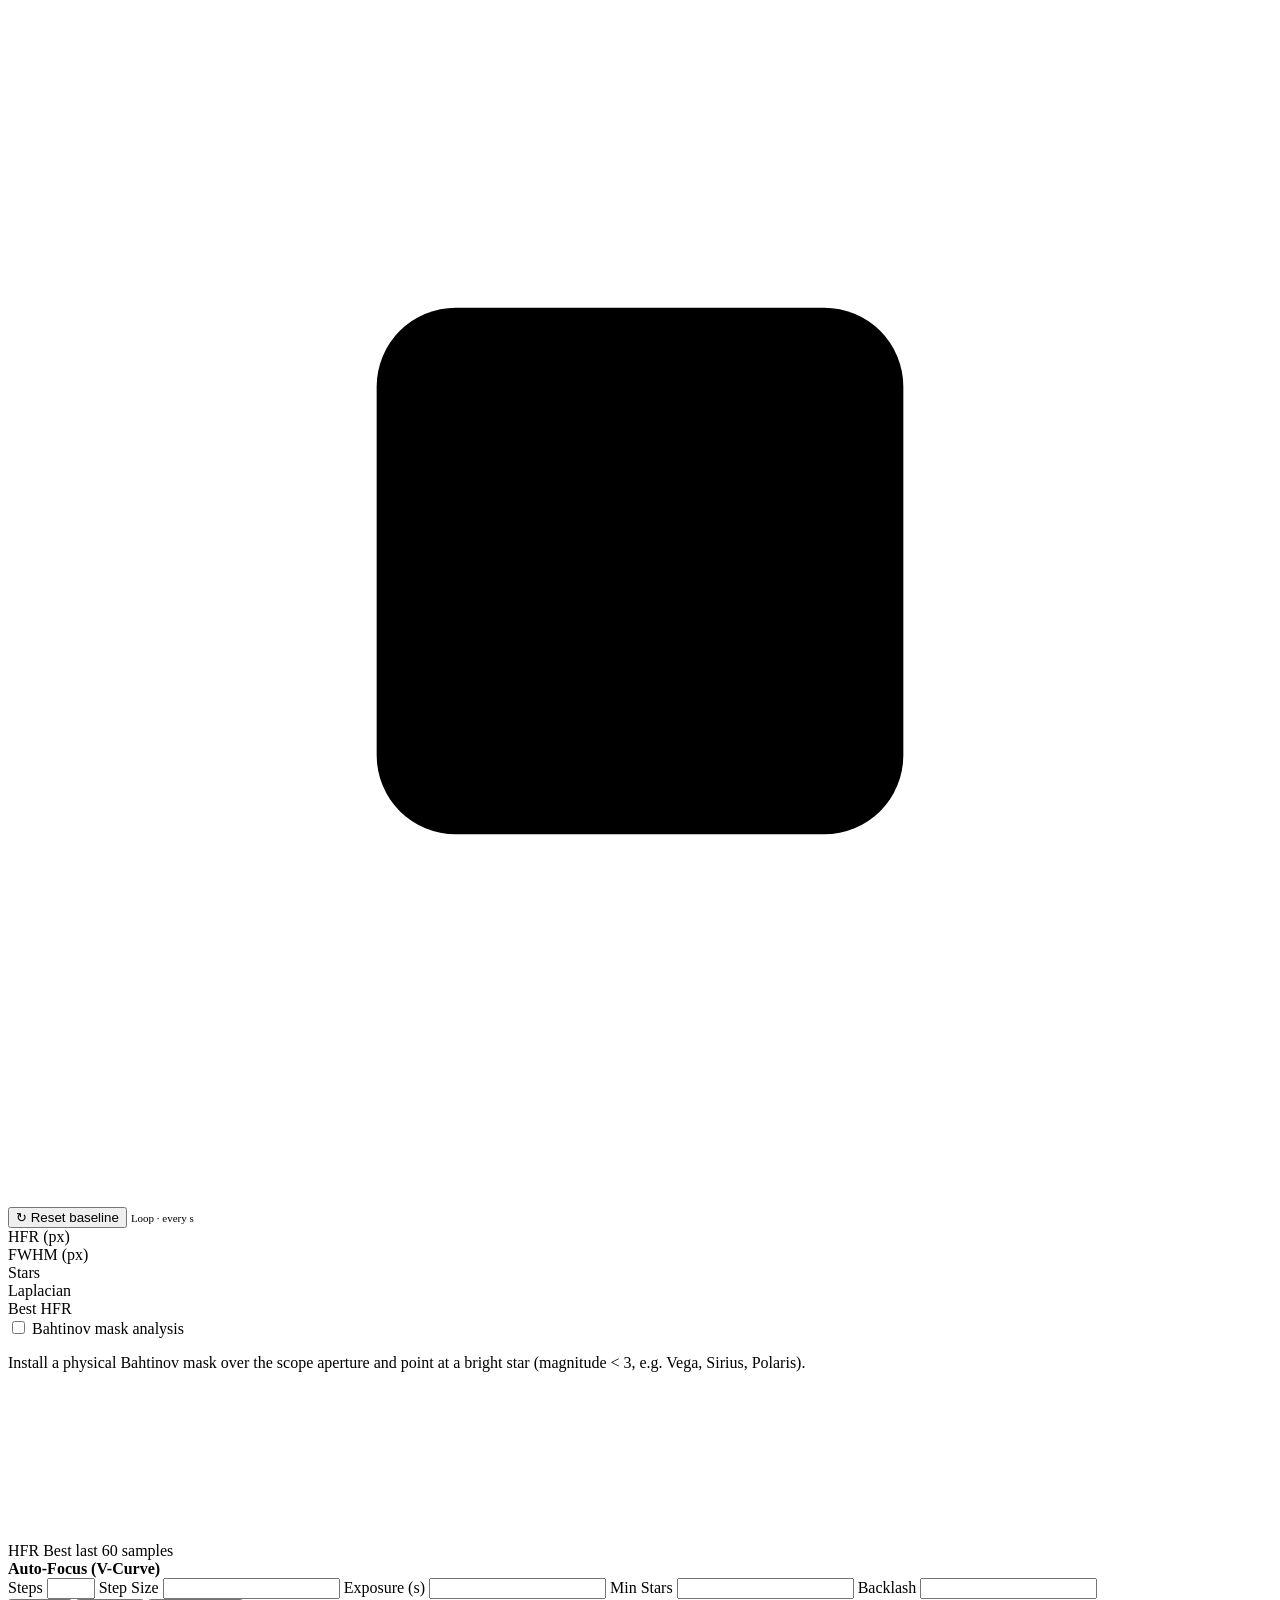
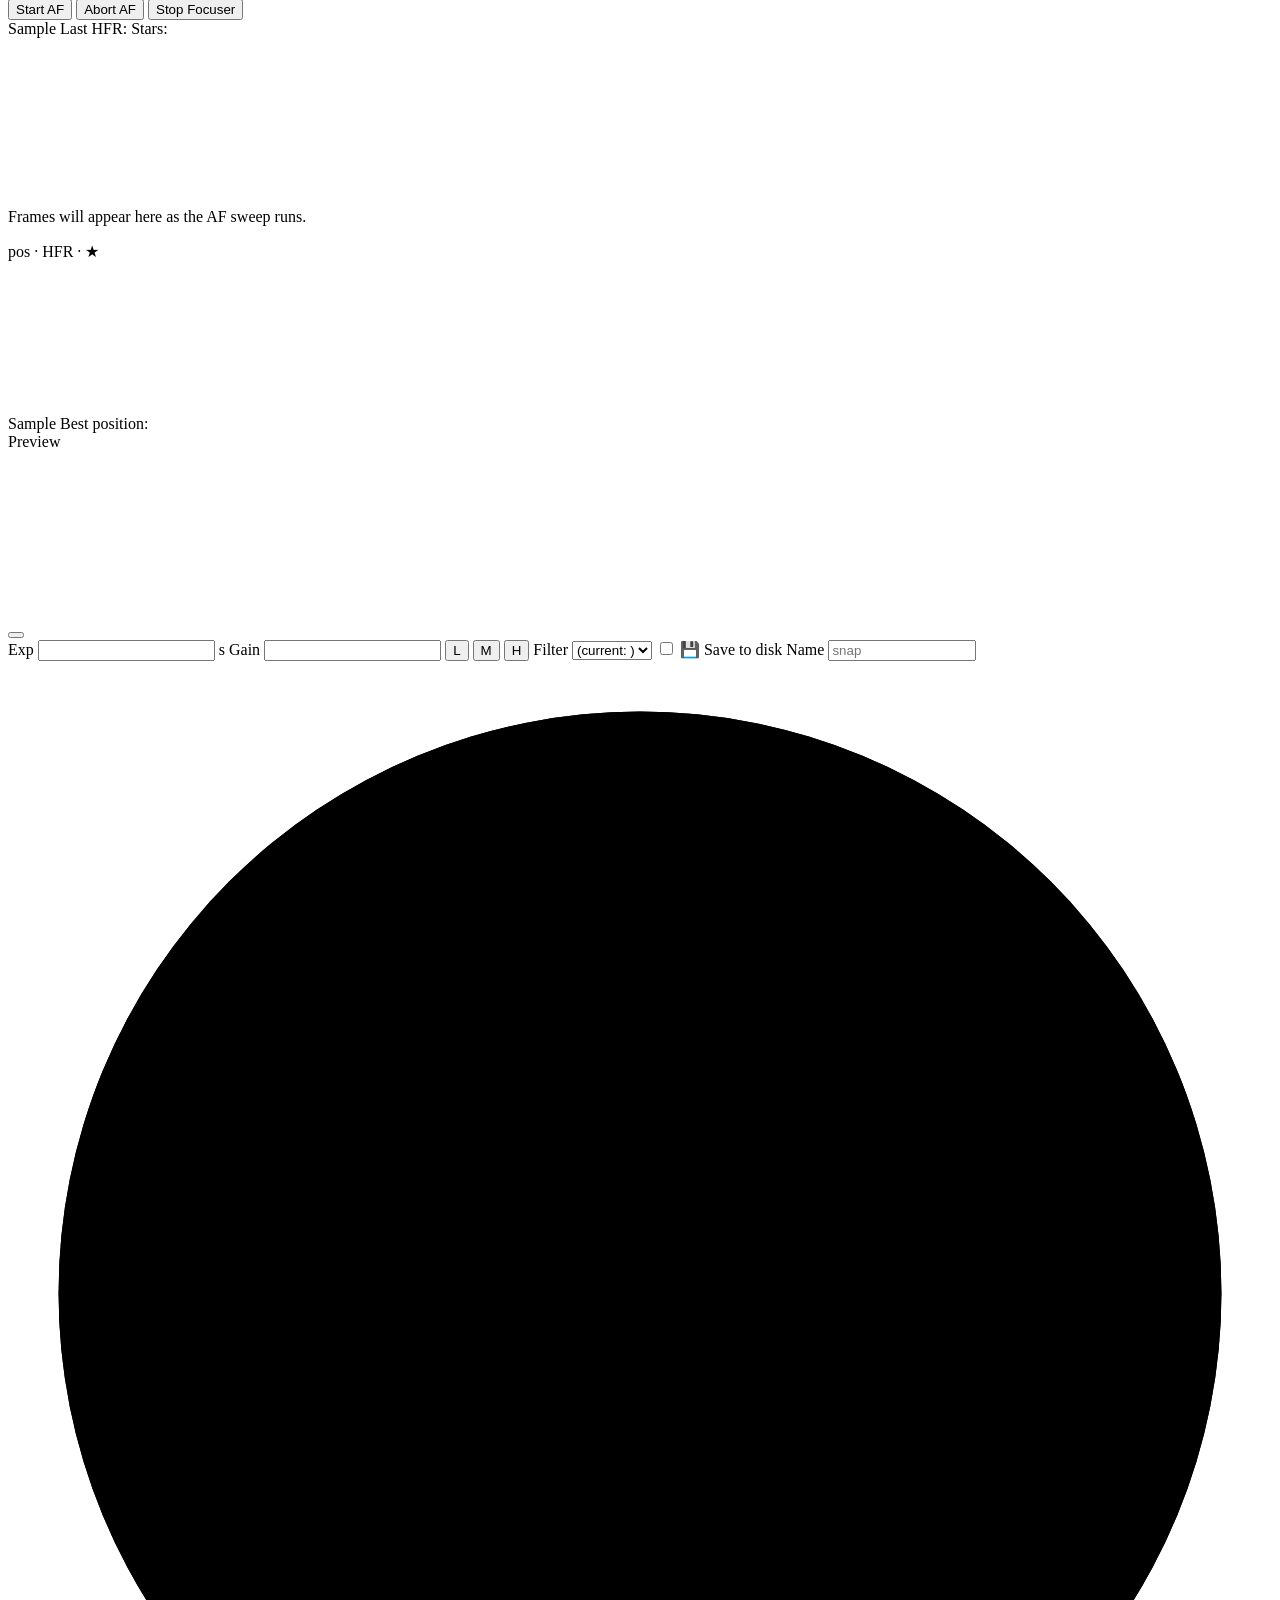
==== commit 679459b7: "FOCUS: compact top-of-panel strip (stepper + slow/fast + temp in one row) The Focus Control top area" ====
--- a/src/NINA.Polaris/wwwroot/index.html
+++ b/src/NINA.Polaris/wwwroot/index.html
@@ -822,8 +822,8 @@
                          at the bottom. -->
                     <div class="shutter-inputs">
                     <div class="control-row">
-                        <label>Exp<input type="number" x-model.number="exposure" list="exposure-presets" step="any" min="0" class="input-sm"> s</label>
-                        <label>Gain<input type="number" x-model.number="gain" step="10" min="0" class="input-sm"></label>
+                        <label>Exposure (s)<input type="number" x-model.number="exposure" list="exposure-presets" step="any" min="0" class="input-sm"></label>
+                        <label>Gain<input type="number" x-model.number="gain" step="10" min="0" class="input-sm">  </label>
                         <!-- ZWO L/M/H gain presets, render only when the
                              active camera matches a known ZWO model. -->
                         <span class="zwo-gain-presets" x-show="zwoPresetsForActiveCamera()"
@@ -1901,69 +1901,59 @@
                      a live temperature / moving readout. Hidden when no
                      focuser is connected so the page doesn't show
                      dead controls. -->
-                <div class="focus-controls" x-show="focusConnected">
+                <!-- Compact single-strip layout: stepper on the left
+                     (primary affordance), slow/fast inputs + readouts
+                     inline on the right. Replaces the old 3-row stack
+                     (stepper + step config + info) which was eating
+                     ~180px of vertical real estate before the user
+                     even saw the focus preview. -->
+                <div class="focus-controls focus-controls-compact" x-show="focusConnected">
                     <!-- ASIAIR-style stepper: two pairs of arrow
                          buttons (SLOW + FAST) plus the live position
-                         readout in the middle. Both step values
-                         user-editable; persisted to localStorage so
-                         the user's choice survives reloads. The FAST
-                         step is unlimited in the input -- backend
-                         chunks any move > 100 steps internally to
-                         avoid the ZWO EAF crash on large single
-                         writes. -->
-                    <div class="stepper">
-                        <button class="btn btn-lg" @click="focusMove(-focusStepFast)" :disabled="!focusConnected"
+                         readout in the middle. -->
+                    <div class="stepper stepper-compact">
+                        <button class="btn" @click="focusMove(-focusStepFast)" :disabled="!focusConnected"
                                 :title="'Move OUT by ' + focusStepFast + ' steps (FAST)'">&laquo;</button>
                         <button class="btn" @click="focusMove(-focusStepSlow)" :disabled="!focusConnected"
                                 :title="'Move OUT by ' + focusStepSlow + ' steps (SLOW)'">&lt;</button>
                         <span class="stepper-value" x-text="focusPosition">0</span>
                         <button class="btn" @click="focusMove(focusStepSlow)" :disabled="!focusConnected"
                                 :title="'Move IN by ' + focusStepSlow + ' steps (SLOW)'">&gt;</button>
-                        <button class="btn btn-lg" @click="focusMove(focusStepFast)" :disabled="!focusConnected"
+                        <button class="btn" @click="focusMove(focusStepFast)" :disabled="!focusConnected"
                                 :title="'Move IN by ' + focusStepFast + ' steps (FAST)'">&raquo;</button>
                     </div>
-                    <!-- Editable step sizes. ASIAIR uses preset
-                         dropdowns; we use number inputs because
-                         every focuser has a different sweet spot
-                         (ZWO EAF likes 5/50, FocusBoss EXT likes
-                         1/100, Pegasus FocusCube likes 10/500). -->
-                    <div class="focus-step-config">
-                        <label class="focus-step-input">
-                            <span>SLOW (steps)</span>
+                    <!-- Inline meta strip: SLOW/FAST inputs use
+                         label-on-the-left so each occupies ~110 px
+                         instead of the old 90+20 stacked version.
+                         Temperature + MOVING tag + Reconnect tuck in
+                         to the right with auto-margin. -->
+                    <div class="focus-meta-strip">
+                        <label class="focus-step-inline">
+                            <span>Slow</span>
                             <input type="number" min="1" max="500"
                                    x-model.number="focusStepSlow"
                                    @change="saveFocusSteps()">
                         </label>
-                        <label class="focus-step-input">
-                            <span>FAST (steps)</span>
+                        <label class="focus-step-inline">
+                            <span>Fast</span>
                             <input type="number" min="1" max="10000"
                                    x-model.number="focusStepFast"
                                    @change="focusStep = focusStepFast; saveFocusSteps()">
                         </label>
-                        <!-- Software recovery for a wedged EAF: cycles
-                             the device's CONNECTION switch (disconnect
-                             then reconnect) without restarting INDI.
-                             Used when the operator sees repeated
-                             "DISCONNECTED within 500ms of move" entries
-                             in the LOG and even small moves crash --
-                             the EAF firmware is gunked up from prior
-                             crashes and a CONNECT cycle often clears
-                             it without unplugging the USB cable. -->
-                        <button class="btn btn-sm"
-                                style="align-self: flex-end; margin-left: auto;"
+                        <span class="focus-readout" x-show="focusTemp !== null"
+                              :title="'Focuser temperature'"
+                              x-text="focusTemp !== null ? focusTemp.toFixed(1) + ' °C' : ''"></span>
+                        <span class="focus-readout focus-readout-warn" x-show="focusMoving">MOVING</span>
+                        <!-- Reconnect button hidden behind the "↻"
+                             glyph -- recovery action, doesn't need a
+                             full text label competing with the stepper.
+                             Same wedged-EAF use case as before. -->
+                        <button class="btn btn-sm focus-reconnect-btn"
                                 @click="focuserReconnect()"
                                 :disabled="!focusConnected"
                                 title="Cycle the focuser driver connection (DISCONNECT then CONNECT). Use when moves stop working after a driver crash. If this doesn't fix it, physically unplug the EAF USB cable for 5s and plug it back in.">
-                            ↻ Reconnect
+                            ↻
                         </button>
-                    </div>
-                    <div class="focus-info">
-                        <div class="info-row" x-show="focusTemp !== null">
-                            <span>Temperature:</span><strong x-text="focusTemp !== null ? focusTemp.toFixed(1) + ' C' : '--'"></strong>
-                        </div>
-                        <div class="info-row" x-show="focusMoving">
-                            <span>Status:</span><strong class="text-warn">MOVING</strong>
-                        </div>
                     </div>
                 </div>
 
@@ -2584,12 +2574,98 @@
                                   x-text="'Focus ' + focusPosition + ' / ' + focusMaxPosition
                                           + (focusMoving ? ' ⚙' : '')"></span>
                         </div>
-                        <!-- ZWO L/M/H gain shortcuts stay as a row of
-                             quick-pick chips next to the gain wheel. -->
+
+                        <!-- Mount jog cluster: ASIAIR-style recenter during
+                             planetary capture. Lives RIGHT here at the top
+                             of the sidebar (above gain/binning/FOV) because
+                             the operator's hand is on this while recording
+                             a planet drifting across the ROI -- a click
+                             at the bottom of a scrolled sidebar would
+                             cost the framing. D-pad + rate slider grouped
+                             in a thin titled block so it reads as one
+                             control surface. Hidden when no mount is
+                             connected. -->
+                        <div class="mount-jog-cluster"
+                             x-show="mount.connected">
+                            <div class="mount-jog-cluster-title">Mount jog</div>
+                            <div class="dpad-container dpad-container-sm"
+                                 x-show="mount.capabilities?.manualJog !== false">
+                                <button class="dpad-btn dpad-n"
+                                        @pointerdown.prevent="mountMoveStart('n', $event)"
+                                        @pointerup.prevent="mountMoveStop()"
+                                        @pointerleave="mountMoveStop()"
+                                        @pointercancel="mountMoveStop()">N</button>
+                                <button class="dpad-btn dpad-w"
+                                        @pointerdown.prevent="mountMoveStart('w', $event)"
+                                        @pointerup.prevent="mountMoveStop()"
+                                        @pointerleave="mountMoveStop()"
+                                        @pointercancel="mountMoveStop()">W</button>
+                                <button class="dpad-btn dpad-stop" @click="mountStop()">STOP</button>
+                                <button class="dpad-btn dpad-e"
+                                        @pointerdown.prevent="mountMoveStart('e', $event)"
+                                        @pointerup.prevent="mountMoveStop()"
+                                        @pointerleave="mountMoveStop()"
+                                        @pointercancel="mountMoveStop()">E</button>
+                                <button class="dpad-btn dpad-s"
+                                        @pointerdown.prevent="mountMoveStart('s', $event)"
+                                        @pointerup.prevent="mountMoveStop()"
+                                        @pointerleave="mountMoveStop()"
+                                        @pointercancel="mountMoveStop()">S</button>
+                            </div>
+                            <!-- Discrete slew-rate slider — driver-advertised
+                                 TELESCOPE_SLEW_RATE elements. For planetary
+                                 recentering operator typically drops to
+                                 Guide/Centering so the planet doesn't fly
+                                 out of the ROI on a single tap. Hidden when
+                                 driver has only one rate. -->
+                            <div class="mount-slew-rate"
+                                 x-show="(mount.slewRates || []).length > 1">
+                                <div class="mount-slew-rate-label">
+                                    <span>Slew rate</span>
+                                    <strong x-text="(mount.slewRates || [])
+                                        .find(r => r.active)?.label || '—'"></strong>
+                                </div>
+                                <input type="range" min="0"
+                                       :max="(mount.slewRates || []).length - 1"
+                                       step="1"
+                                       :value="Math.max(0, mountSlewRateIndex)"
+                                       @input="setMountSlewRate($event.target.value)"
+                                       list="video-slew-rate-ticks">
+                                <datalist id="video-slew-rate-ticks">
+                                    <template x-for="(r, i) in (mount.slewRates || [])" :key="r.name">
+                                        <option :value="i" :label="r.label"></option>
+                                    </template>
+                                </datalist>
+                            </div>
+
+                            <!-- KC-1: Keep Centered. Continuously detects
+                                 the brightest object on the live video
+                                 stream and pulses N/S/E/W to keep it on
+                                 frame center. Calibration on Start takes
+                                 ~4 s. Disabled when prerequisites are
+                                 missing (no stream, no tracking, parked);
+                                 the tooltip explains. Status line below
+                                 shows the live phase + offset. -->
+                            <button class="btn btn-sm keep-centered-btn"
+                                    :class="(keepCentered?.running) ? 'btn-active' : ''"
+                                    :disabled="!cameraStream.running || !mount.tracking || mount.parked || !mount.connected"
+                                    @click="toggleKeepCentered()"
+                                    title="Continuously detect the brightest target and pulse the mount to keep it centered. Use during planetary recording.">
+                                <span x-show="!keepCentered?.running">Keep centered</span>
+                                <span x-show="keepCentered?.running">Stop keep centered</span>
+                            </button>
+                            <div class="keep-centered-status"
+                                 x-show="keepCentered?.running"
+                                 x-text="keepCenteredStatusLine()"></div>
+                        </div>
+
+                        <!-- ZWO L/M/H gain shortcuts. Sits inline next to
+                             the wheel picker above (which is labeled GAIN);
+                             no redundant "Gain" sub-label needed -- the
+                             buttons themselves carry L/M/H semantics. -->
                         <div class="control-row"
                              x-show="zwoPresetsForActiveCamera() && !cameraStream.running && !videoRecording.recording">
-                            <span style="font-size:11px; color:var(--text-muted); min-width:34px">Gain</span>
-                            <span class="zwo-gain-presets">
+                            <span class="zwo-gain-presets" style="width:100%">
                                 <button type="button" class="zwo-gain-preset"
                                         :data-active="video.gain === zwoPresetsForActiveCamera()?.L"
                                         @click="applyGainPreset('video.gain', zwoPresetsForActiveCamera().L)">L</button>
@@ -5475,6 +5551,42 @@
                             <button class="dpad-btn dpad-stop"
                                     style="grid-area: c;"
                                     @click="mountStop()">STOP</button>
+                        </div>
+
+                        <!-- SLEWRATE: discrete slew-rate slider. Tick
+                             count = number of TELESCOPE_SLEW_RATE
+                             elements the driver advertises (typically
+                             4 for LX200-class: Guide / Centering / Find
+                             / Max). Hidden when the driver hard-codes
+                             a single rate (slewRates.length < 2). The
+                             label below the slider shows the currently
+                             lit element so the operator can confirm
+                             which step they're on without counting
+                             ticks. -->
+                        <div class="mount-slew-rate"
+                             x-show="(mount.slewRates || []).length > 1"
+                             style="margin-top:6px; padding:4px 6px">
+                            <div style="display:flex; justify-content:space-between;
+                                        align-items:center; font-size:10px;
+                                        text-transform:uppercase;
+                                        color:var(--text-muted)">
+                                <span>Slew rate</span>
+                                <strong style="color:var(--text-primary)"
+                                        x-text="(mount.slewRates || [])
+                                            .find(r => r.active)?.label || '—'"></strong>
+                            </div>
+                            <input type="range" min="0"
+                                   :max="(mount.slewRates || []).length - 1"
+                                   step="1"
+                                   :value="Math.max(0, mountSlewRateIndex)"
+                                   @input="setMountSlewRate($event.target.value)"
+                                   list="mount-slew-rate-ticks"
+                                   style="width:100%">
+                            <datalist id="mount-slew-rate-ticks">
+                                <template x-for="(r, i) in (mount.slewRates || [])" :key="r.name">
+                                    <option :value="i" :label="r.label"></option>
+                                </template>
+                            </datalist>
                         </div>
                         <div class="mount-info mount-info-sm">
                             <div class="info-row"><span>RA:</span><strong x-text="formatRA(mount.ra)"></strong></div>
@@ -10311,7 +10423,7 @@
                                  e.level === 'info'  ? 'color:#cbd5e1;' :
                                  'color:#9ca3af;')"
                              x-text="((e.at || '').replace('T',' ').slice(11,23)) +
-                                     ' [' + (e.level || '').toUpperCase().slice(0,4) + ']' +
+                                     ' [' + (e.level || '').toUpperCase().padEnd(5).slice(0,5) + ']' +
                                      ' ' + (e.source || '') +
                                      (e.category ? ' ' + e.category : '') +
                                      ' ' + (e.message || '') +
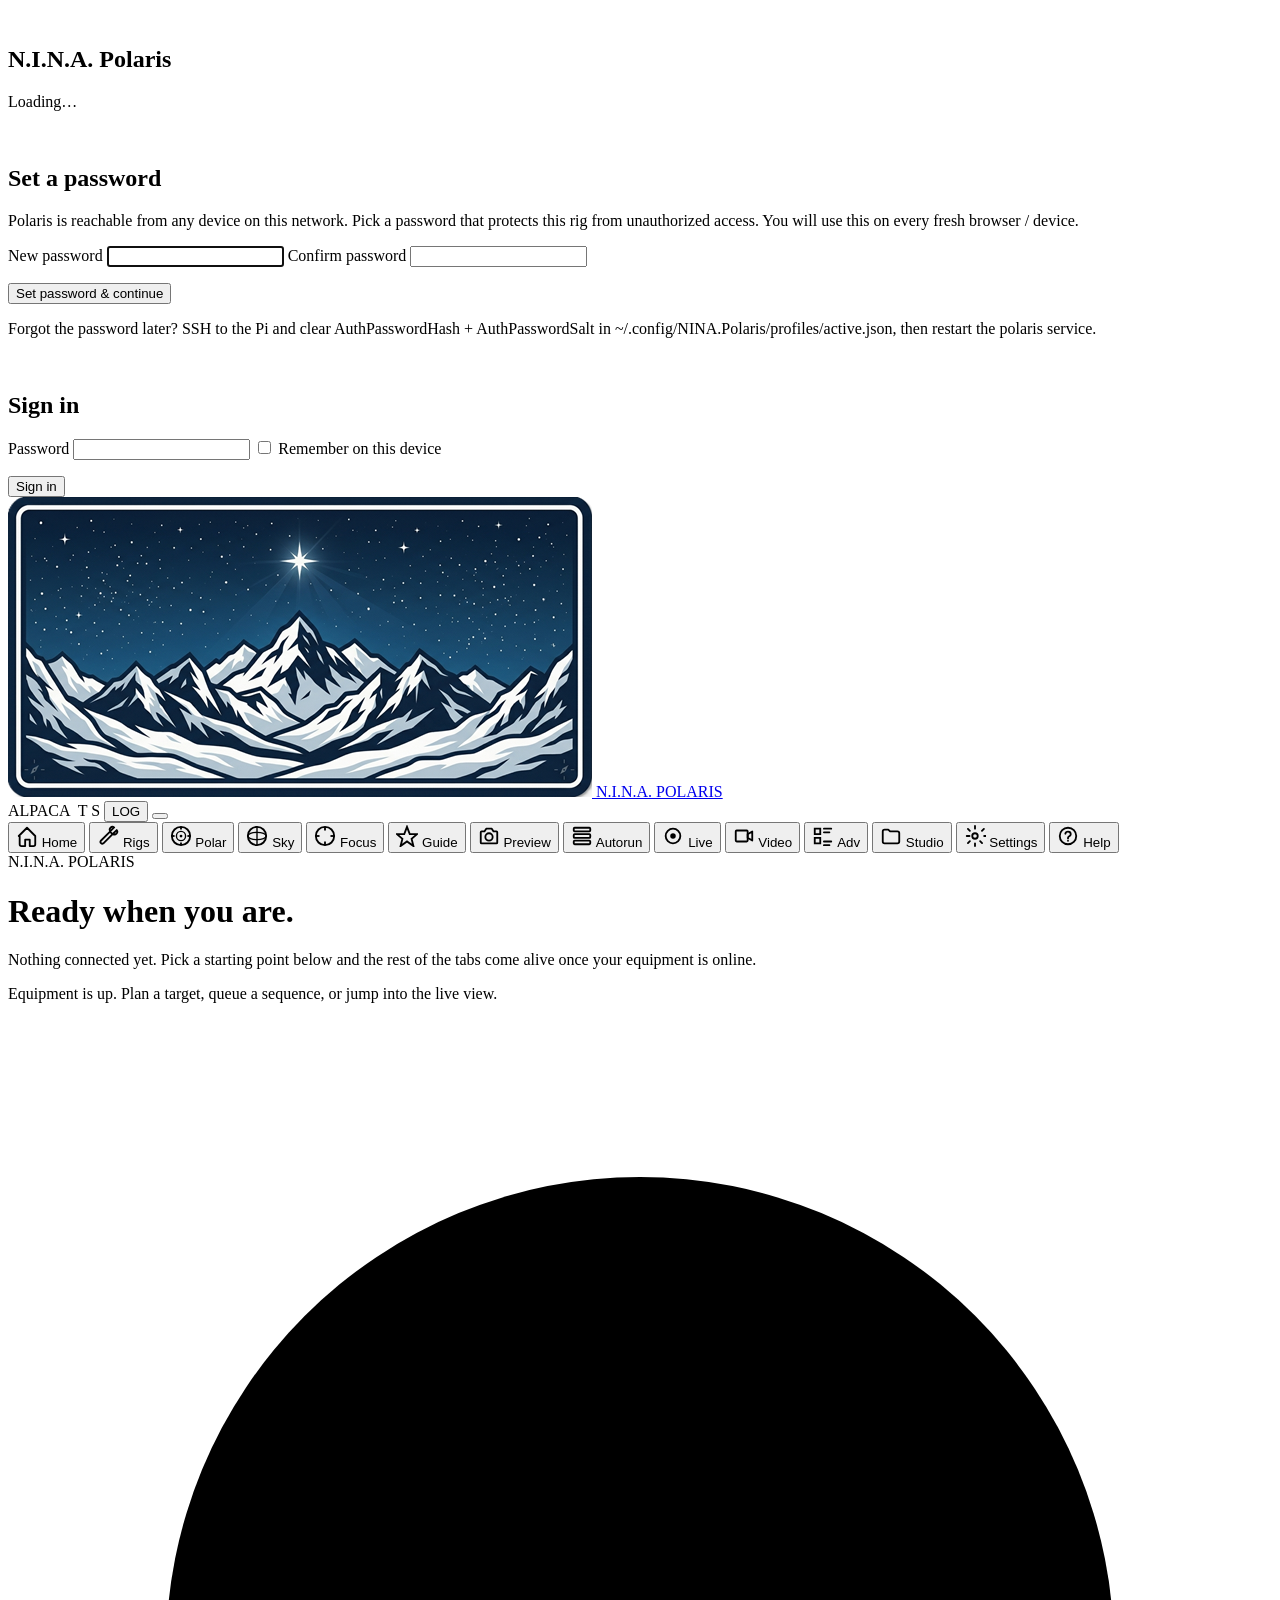
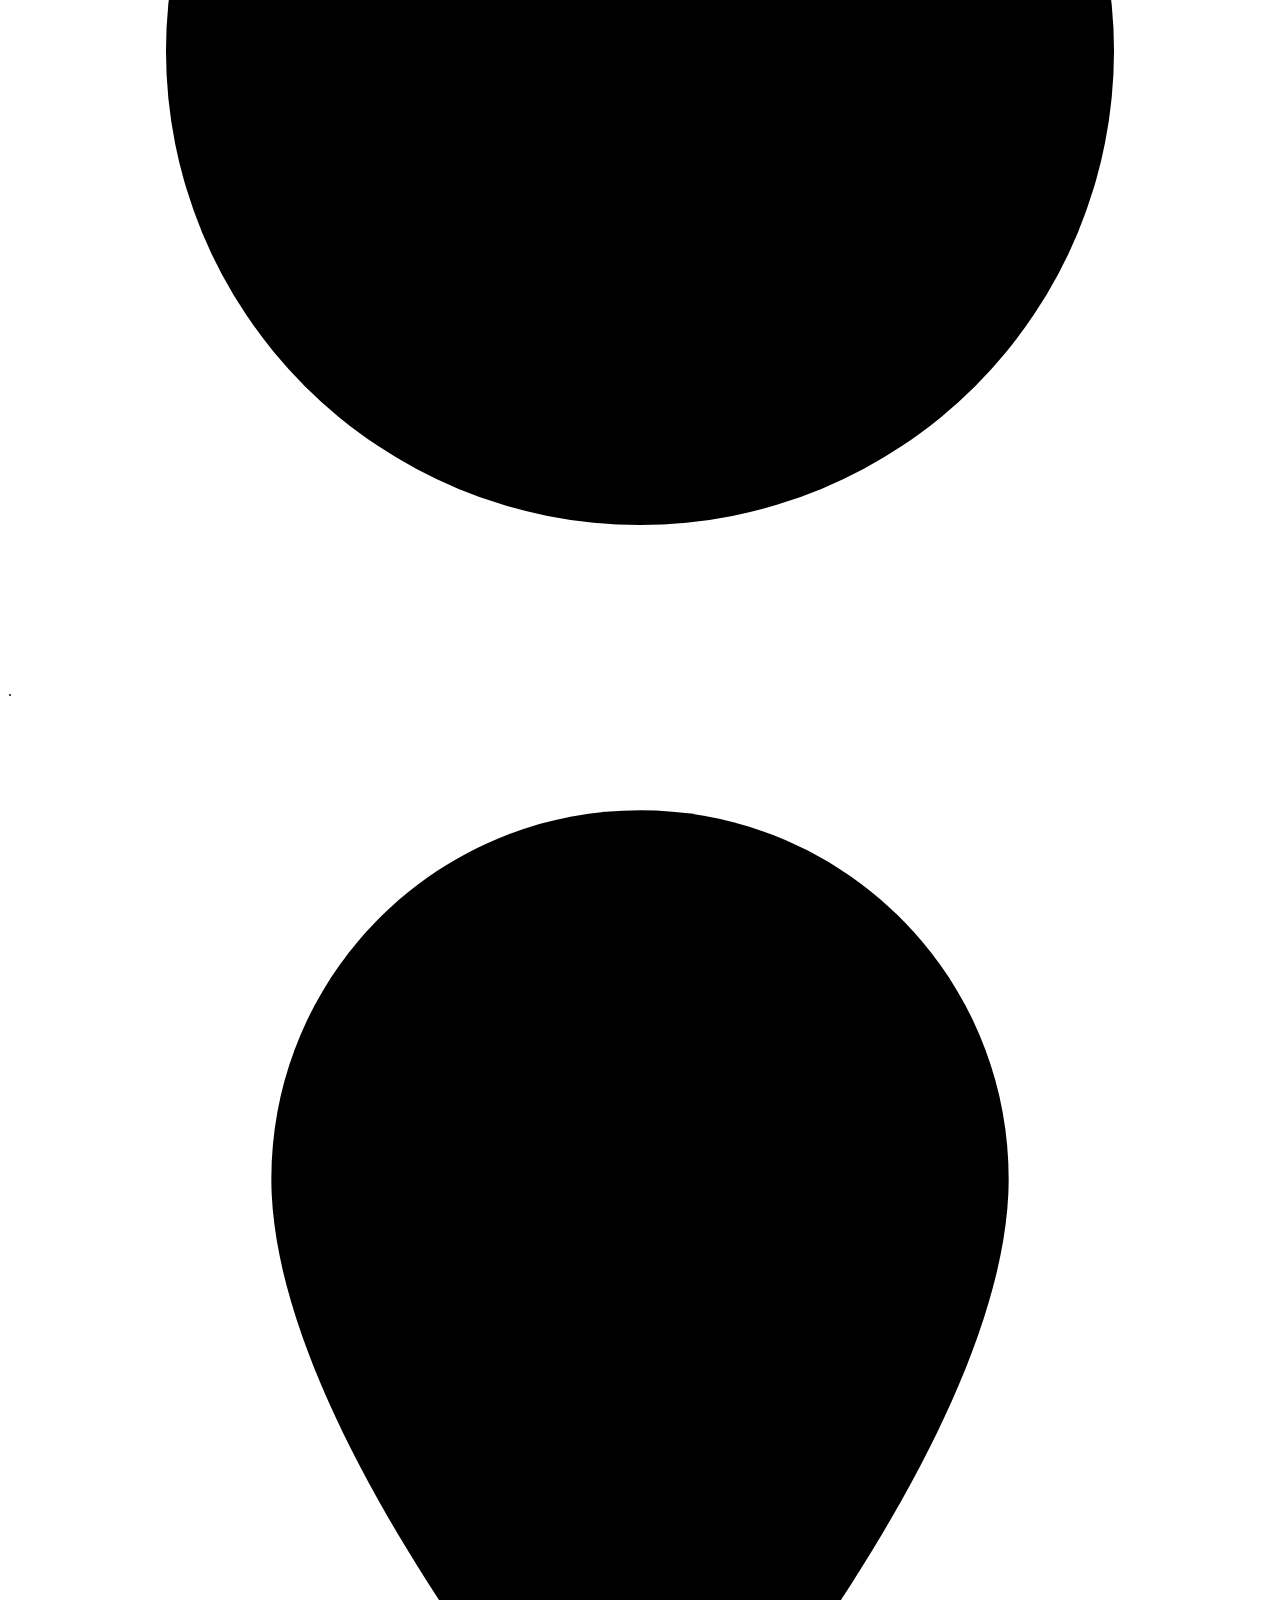
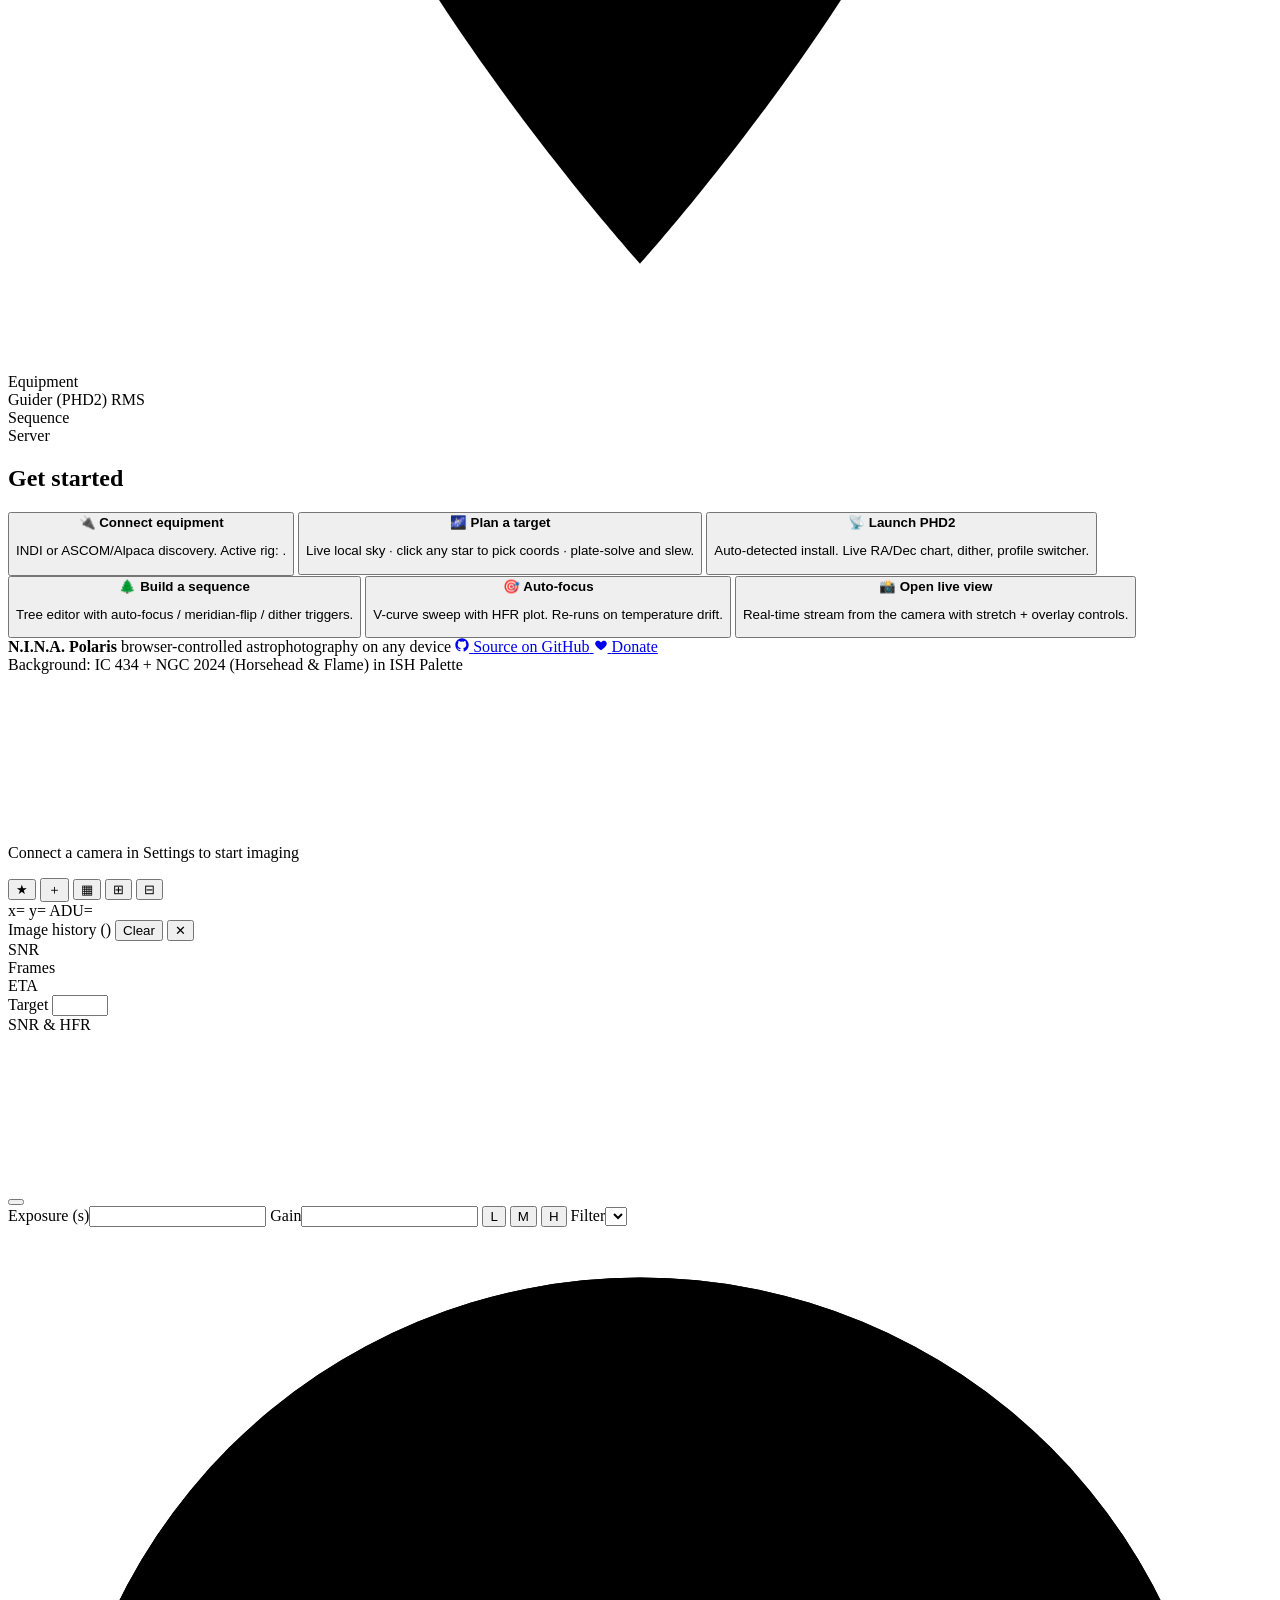
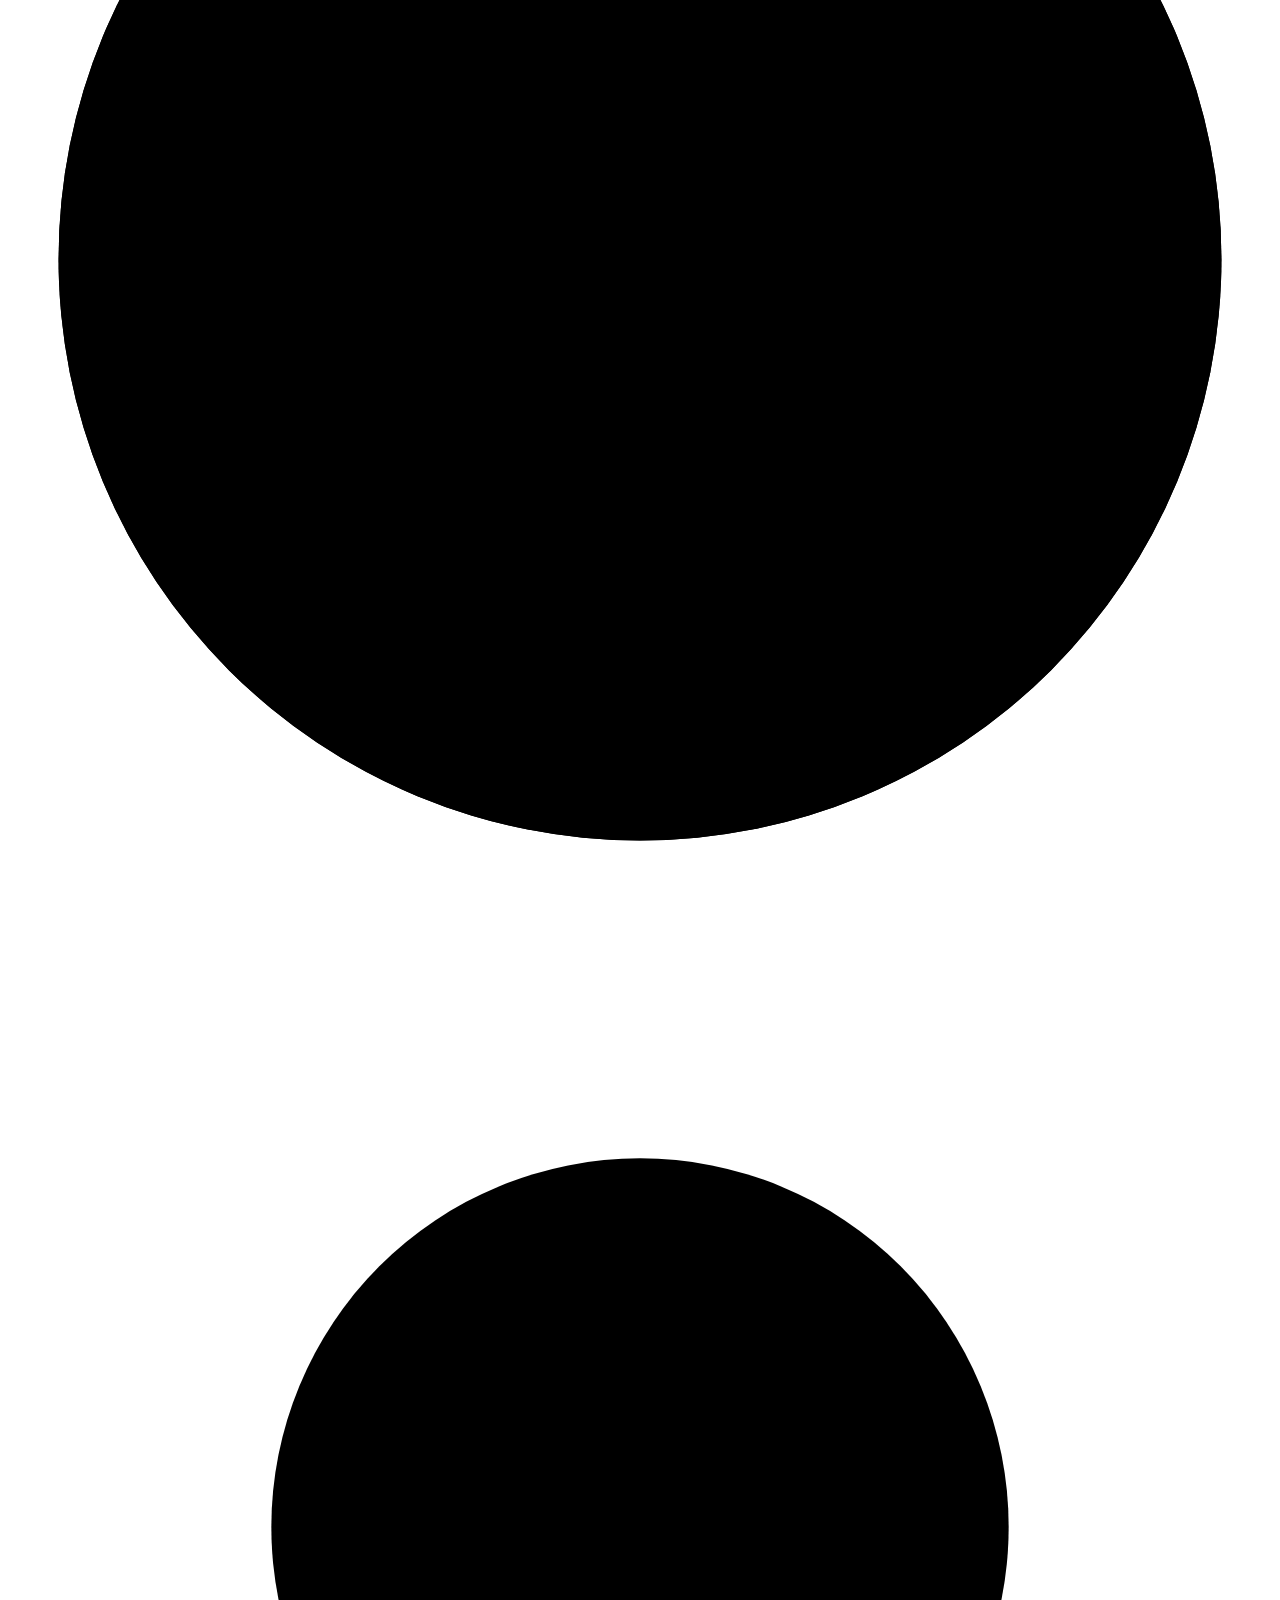
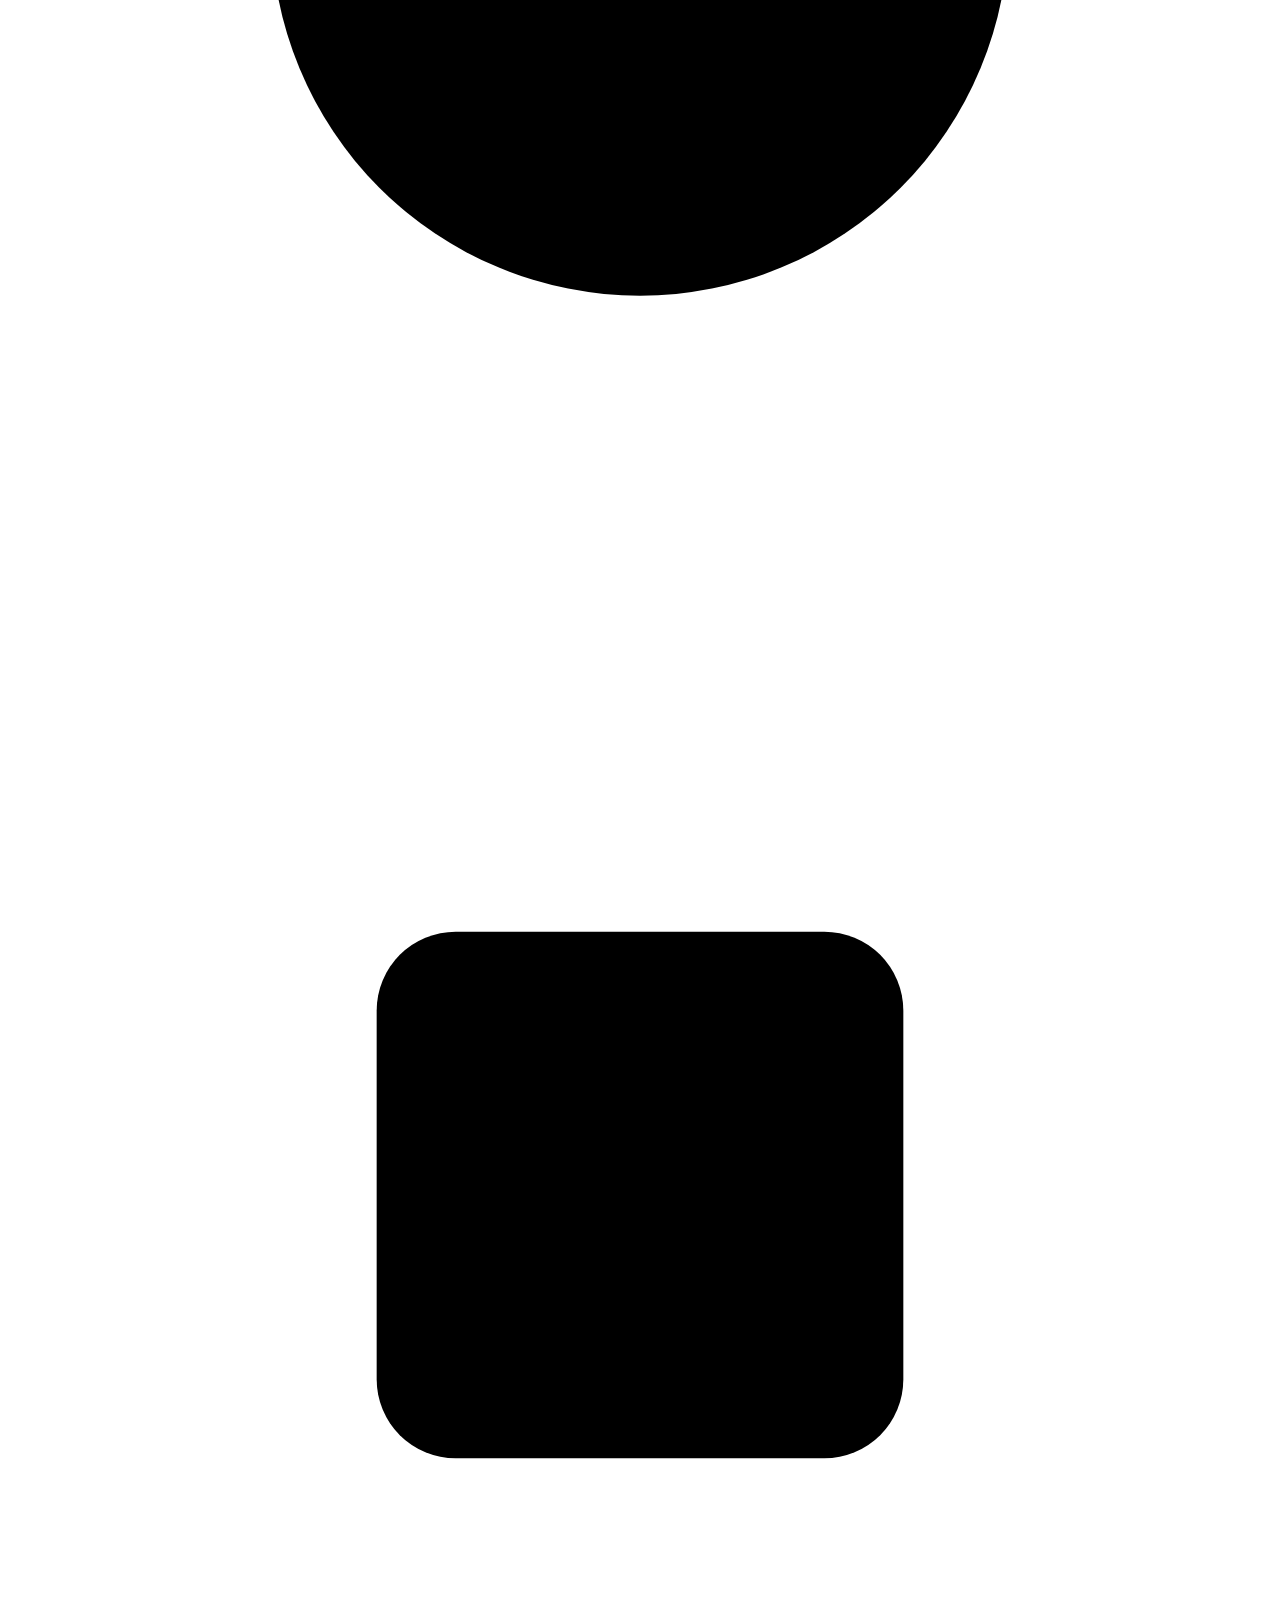
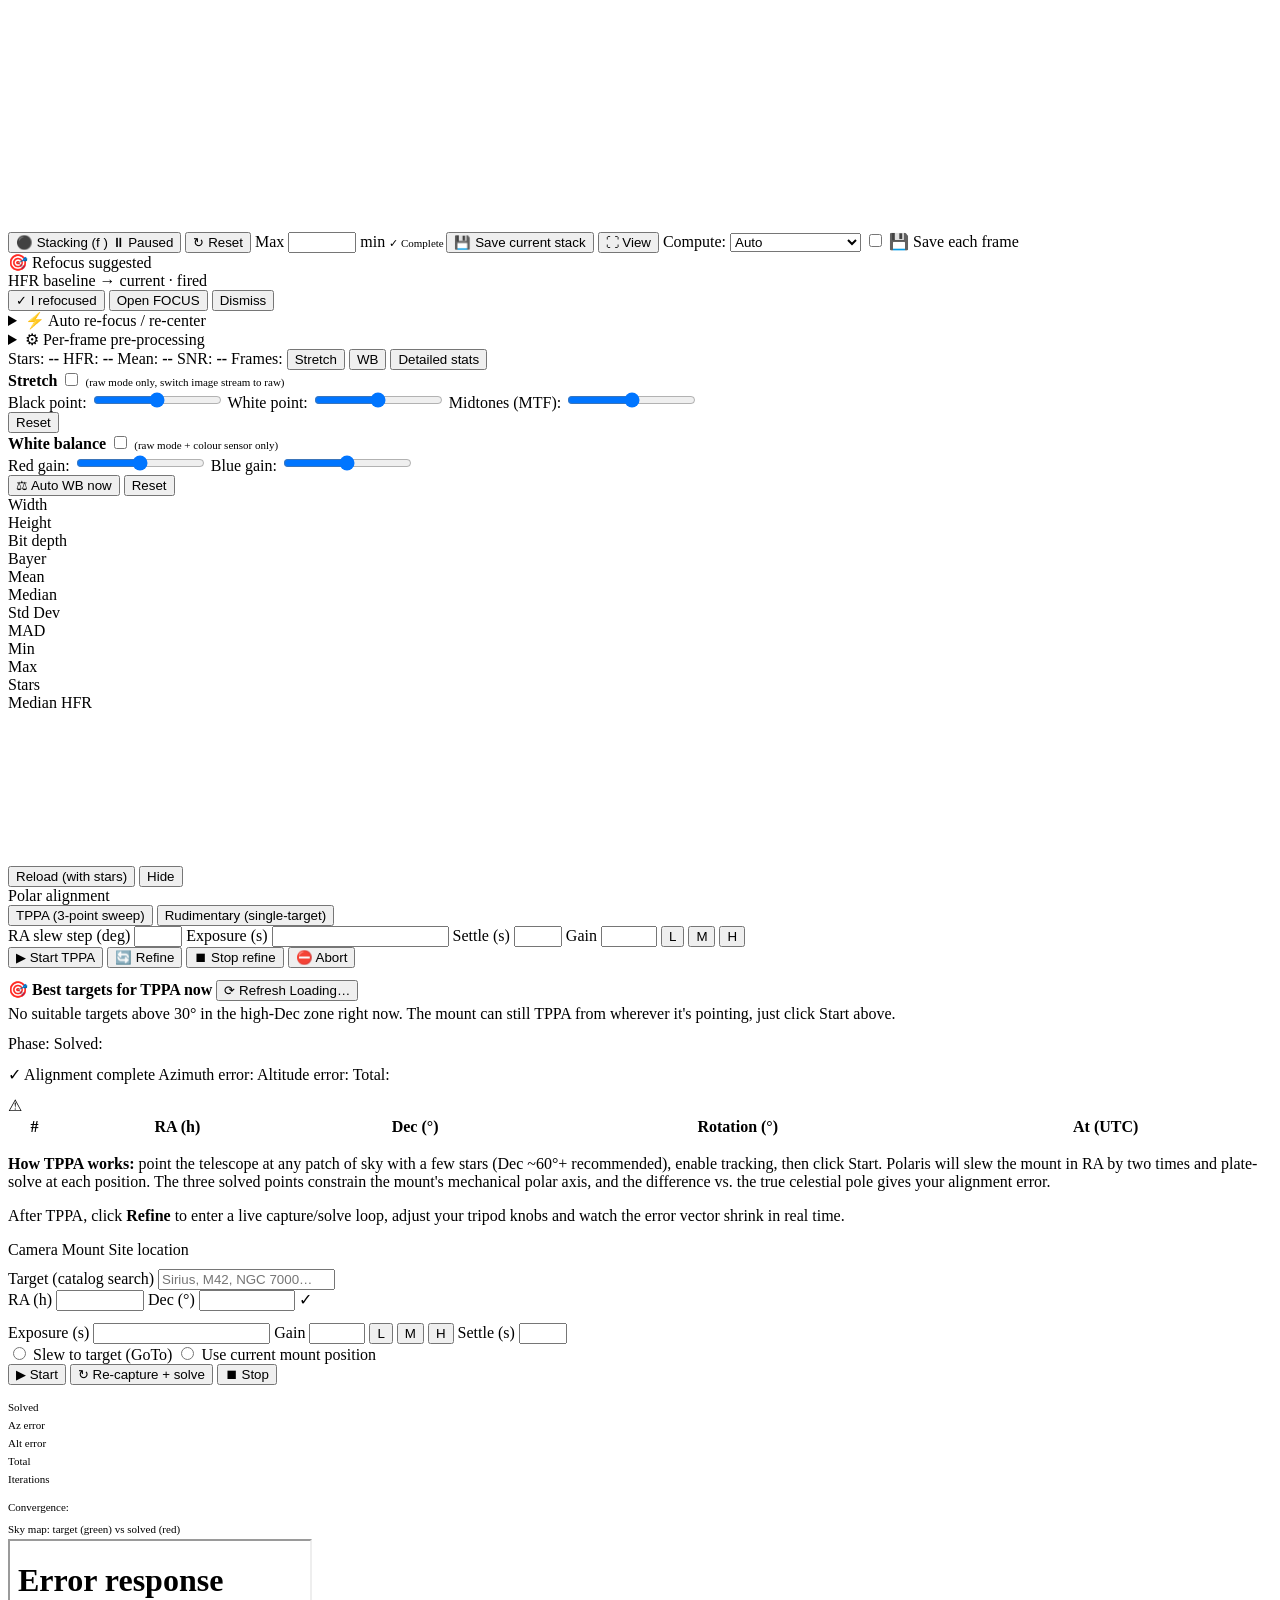
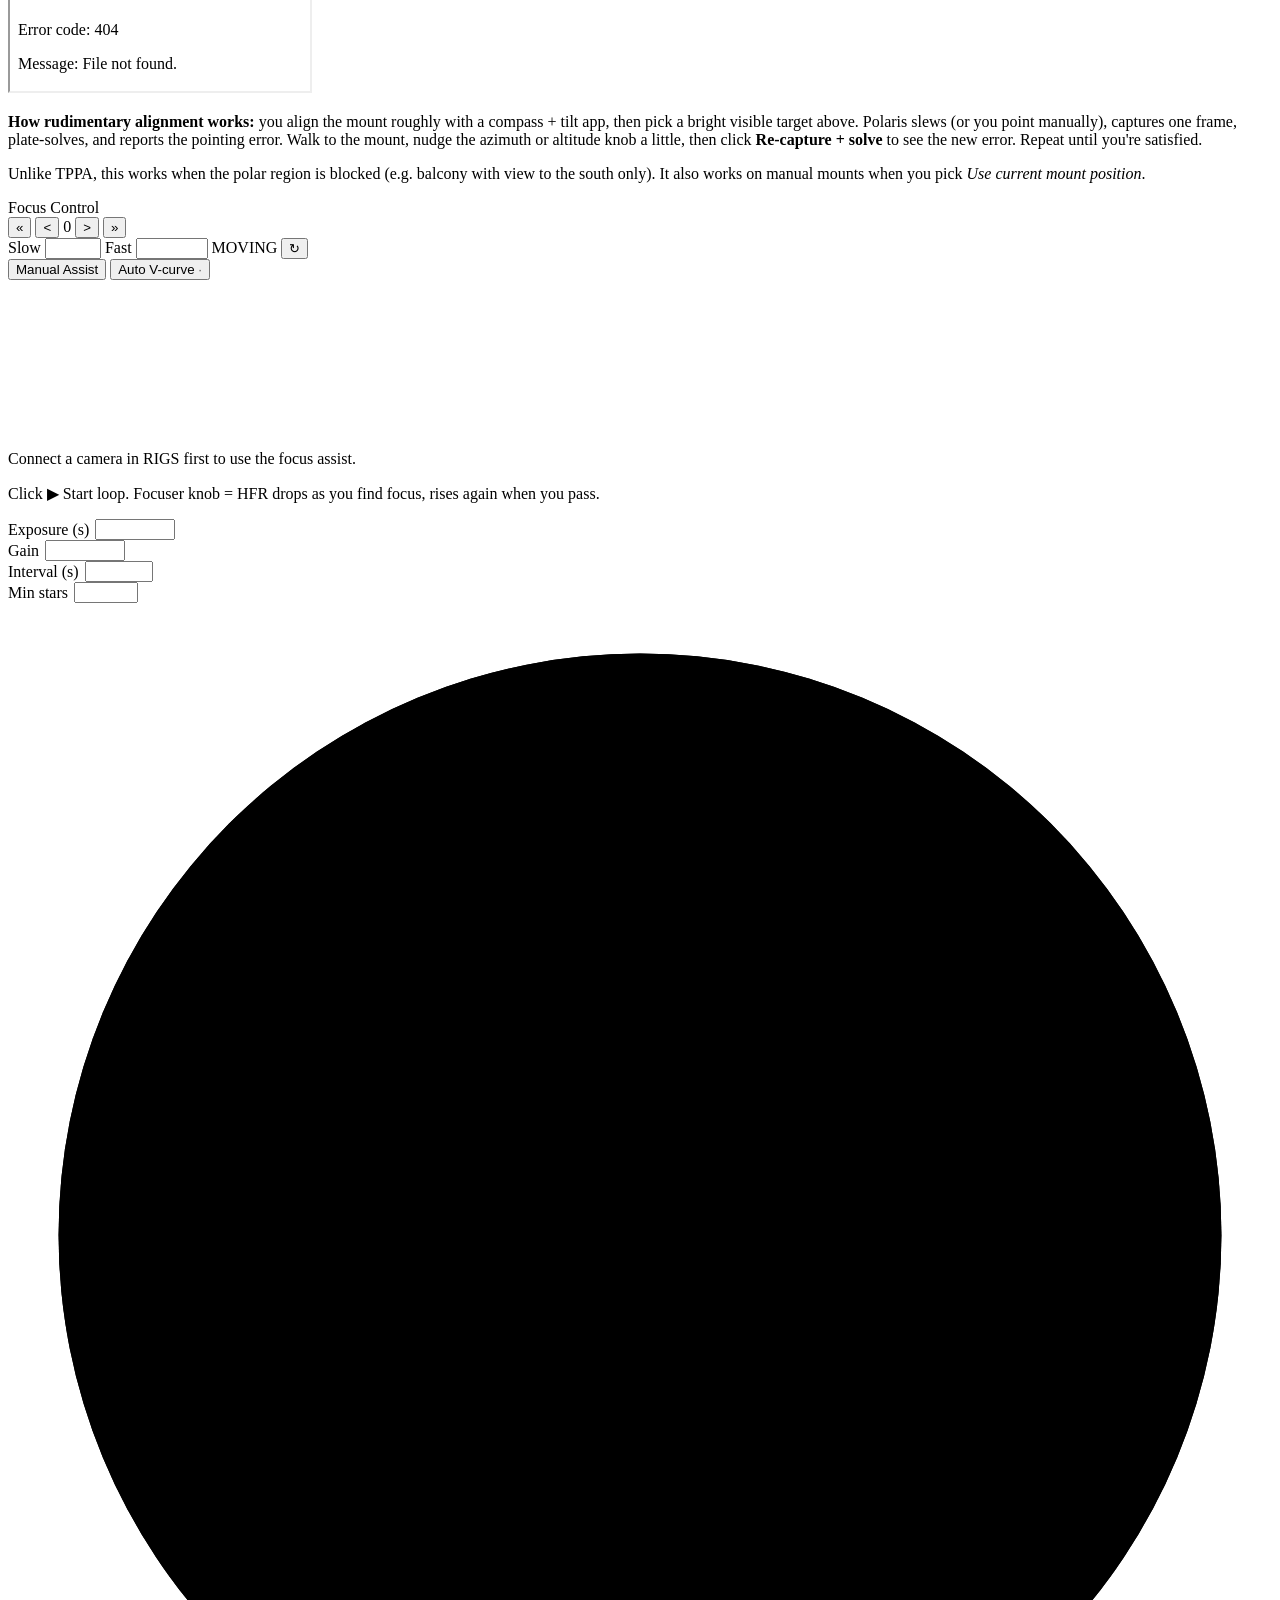
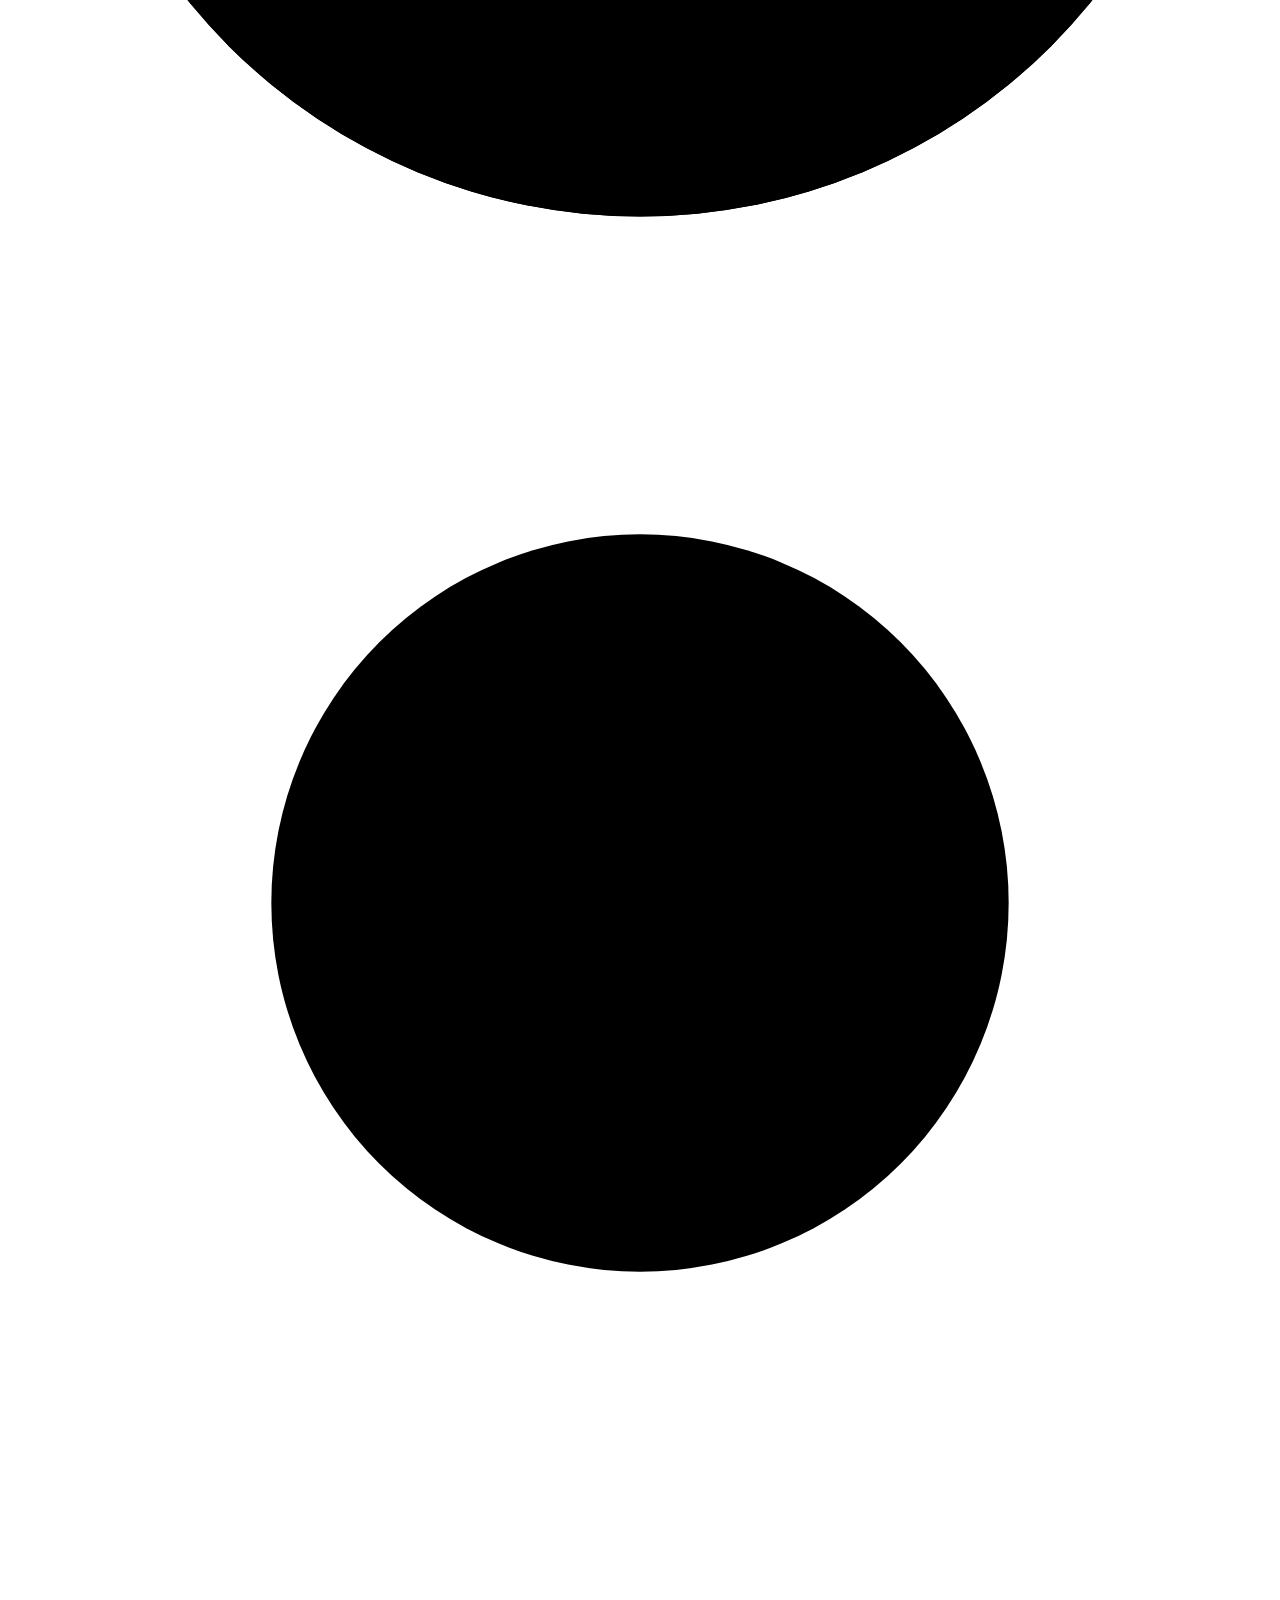
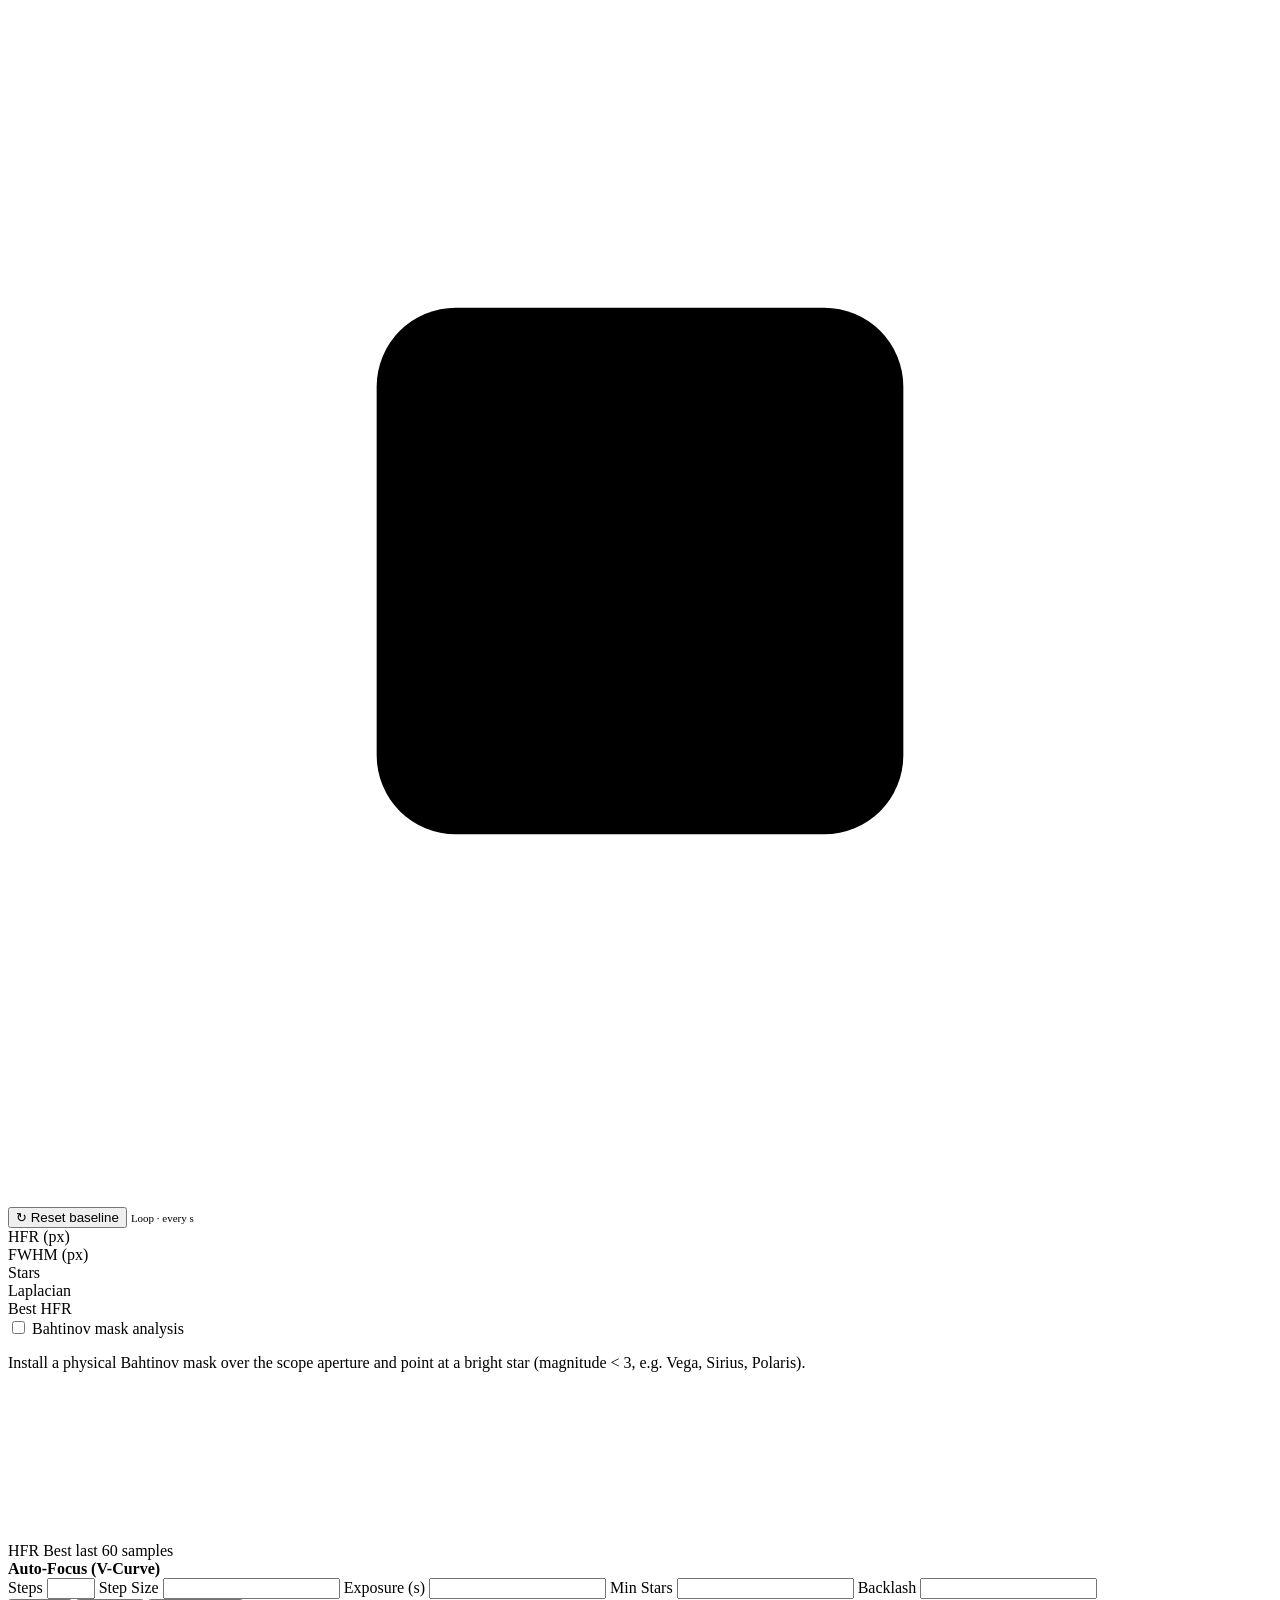
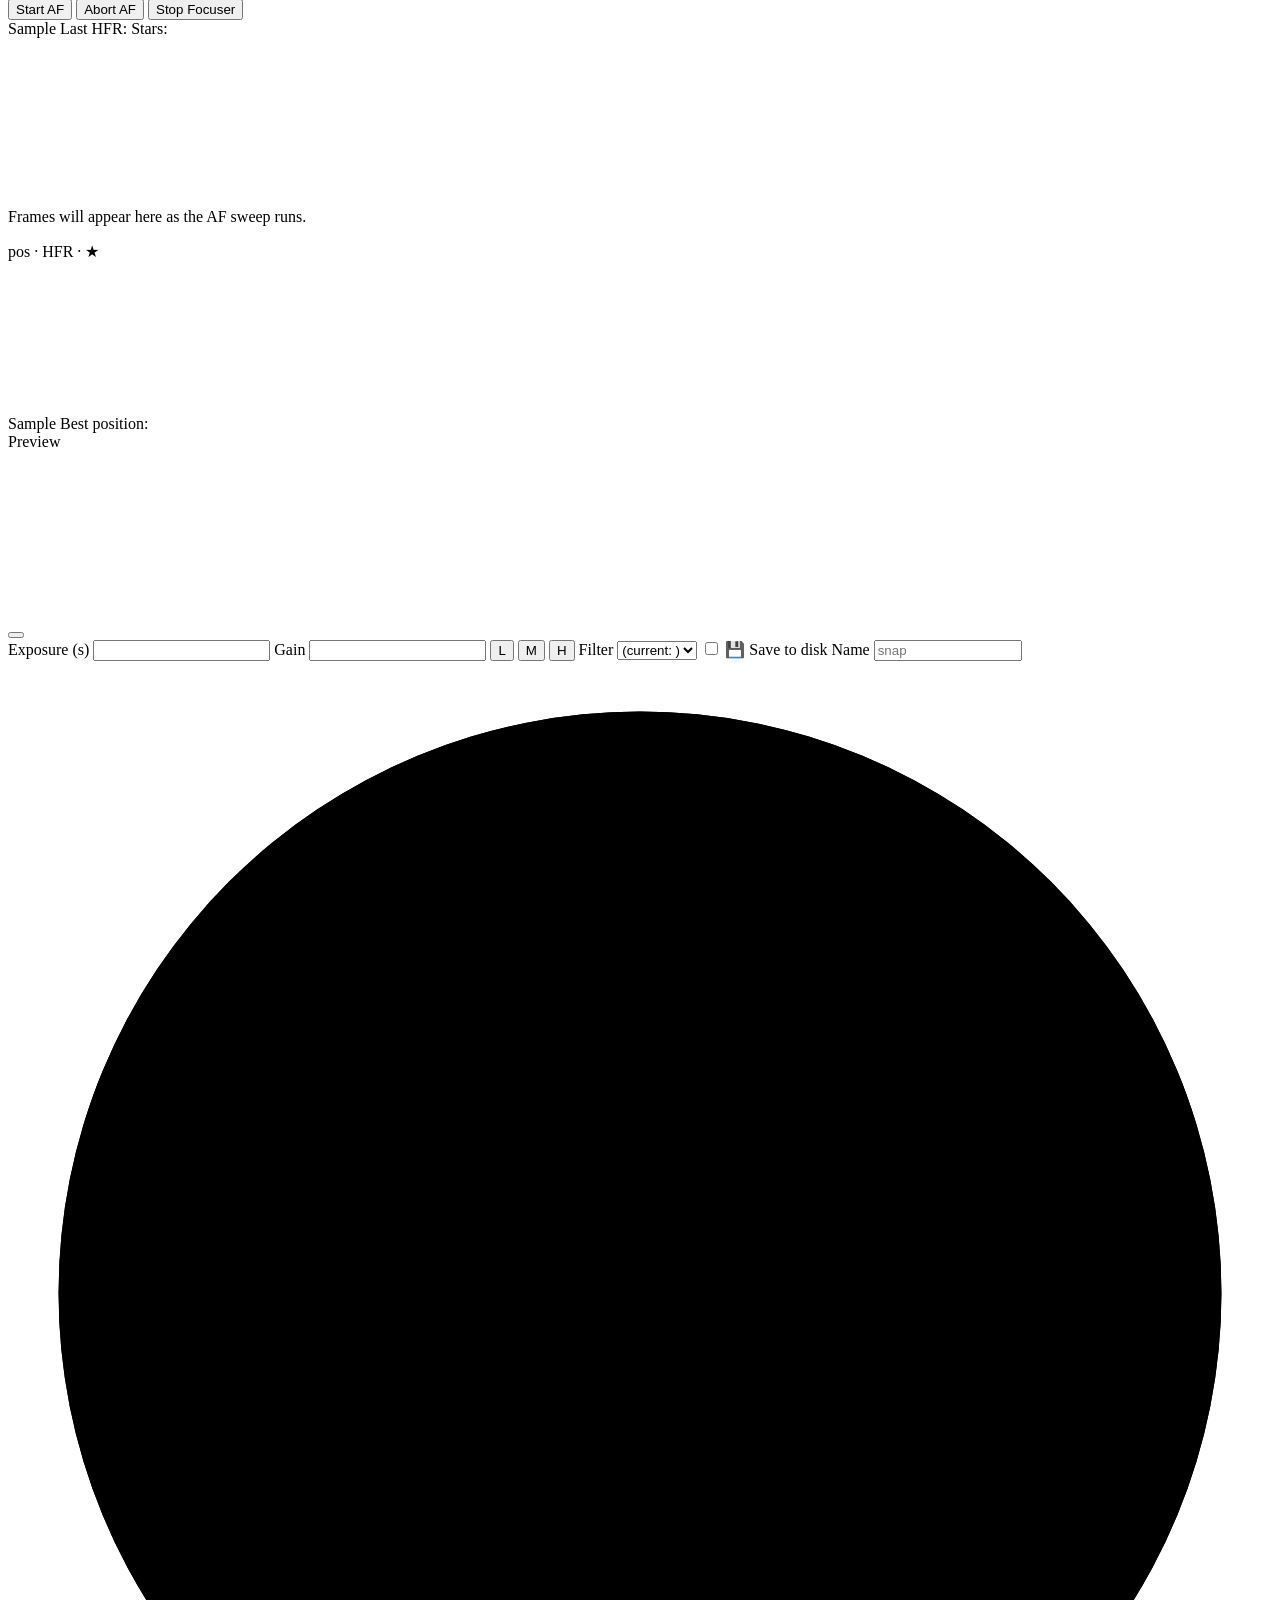
==== commit 1016992e: "VIDEO FOV: single flow-wrap row instead of two clipped stacks The FOV section in the VIDEO sidebar l" ====
--- a/src/NINA.Polaris/wwwroot/index.html
+++ b/src/NINA.Polaris/wwwroot/index.html
@@ -2297,11 +2297,10 @@
                          (.shutter-inputs / .shutter-wrap / .shutter-secondary). -->
                     <div class="shutter-inputs">
                     <div class="control-row">
-                        <label>Exp
+                        <label>Exposure (s)
                             <input type="number" x-model.number="preview.exposure"
                                    list="exposure-presets" step="any" min="0" class="input-sm"
-                                   :disabled="preview.busy"> s
-                        </label>
+                                   :disabled="preview.busy"></label>
                         <label>Gain
                             <input type="number" x-model.number="preview.gain"
                                    step="10" min="0" class="input-sm"
@@ -2552,16 +2551,32 @@
                                  data-min="0" data-max="600" data-step="1"
                                  data-bind="video.gain" data-scale="1"
                                  :data-disabled="cameraStream.running || videoRecording.recording"></div>
-                            <div data-wheel-picker
-                                 x-show="focusConnected && focusMaxPosition > 0"
-                                 data-label="Focus"
-                                 data-min="0"
-                                 :data-max="focusMaxPosition"
-                                 data-step="10"
-                                 data-bind="focusSliderTarget" data-scale="1"
-                                 :data-disabled="focusMoving"
-                                 @pointerdown="focusSliderDirty = true"
-                                 @wheel-pick-end="focusMoveTo(focusSliderTarget); focusSliderDirty = false"></div>
+                            <!-- Wrapped in template x-if (rather than
+                                 x-show) because the WheelPicker
+                                 constructor snapshots data-max ONCE
+                                 from the DOM at mount time. With
+                                 x-show the picker would mount while
+                                 focusMaxPosition is still 0 (its
+                                 default before the WS payload lands),
+                                 cache max=0, and clamp every later
+                                 setValue() back to 0 -- which was the
+                                 "FOCUS stays at 0 forever" bug. x-if
+                                 defers the mount until focusMaxPosition
+                                 is a real number, then Alpine resolves
+                                 :data-max BEFORE the MutationObserver
+                                 sees the new <div> and our
+                                 _mountWheelPickers() runs. -->
+                            <template x-if="focusConnected && focusMaxPosition > 0">
+                                <div data-wheel-picker
+                                     data-label="Focus"
+                                     data-min="0"
+                                     :data-max="focusMaxPosition"
+                                     data-step="10"
+                                     data-bind="focusSliderTarget" data-scale="1"
+                                     :data-disabled="focusMoving"
+                                     @pointerdown="focusSliderDirty = true"
+                                     @wheel-pick-end="focusMoveTo(focusSliderTarget); focusSliderDirty = false"></div>
+                            </template>
                         </div>
                         <!-- Tiny status bar below the wheels: shows the
                              current numeric value of each wheel so users
@@ -2730,10 +2745,22 @@
                              sensor grey out. Hidden when the camera
                              reports SupportsRoi=false (DSLRs, most
                              Alpaca remotes). -->
-                        <div class="control-row"
+                        <!-- Single FOV block that flows left-right with
+                             wrap. Earlier layout split the presets into
+                             two stacked rows that both used `flex: 1`
+                             button growth, which clipped the longer
+                             rectangular labels (1024×768, 1920×1080)
+                             once 5+ pills competed for the row width.
+                             A single flex-wrap container with intrinsic-
+                             width buttons lets the operator scan FULL +
+                             squares + rectangles in one pass, and pills
+                             that don't fit drop to the next line cleanly
+                             without overlapping each other. -->
+                        <div class="fov-preset-block"
                              x-show="cameraCaps.roi !== false">
-                            <span style="font-size:11px; color:var(--text-muted); min-width:34px">FOV</span>
-                            <span class="bin-presets" role="group" aria-label="Field of view / ROI">
+                            <span class="fov-preset-label">FOV</span>
+                            <div class="fov-preset-flow"
+                                 role="group" aria-label="Field of view / ROI">
                                 <button type="button" class="bin-preset"
                                         :data-active="video.roiSize === 0"
                                         :disabled="cameraStream.running || videoRecording.recording"
@@ -2747,12 +2774,6 @@
                                             @click="videoSetRoiRect(sz, sz, 'square', sz)"
                                             x-text="sz"></button>
                                 </template>
-                            </span>
-                        </div>
-                        <div class="control-row"
-                             x-show="cameraCaps.roi !== false">
-                            <span style="font-size:11px; color:var(--text-muted); min-width:34px"></span>
-                            <span class="bin-presets" role="group" aria-label="Rectangular ROI presets">
                                 <template x-for="r in [
                                     { w: 640,  h: 480,  label: '640×480',   aspect: '4:3'  },
                                     { w: 1024, h: 768,  label: '1024×768',  aspect: '4:3'  },
@@ -2768,14 +2789,14 @@
                                             @click="videoSetRoiRect(r.w, r.h, r.aspect, 0)"
                                             x-text="r.label"></button>
                                 </template>
-                            </span>
-                            <span class="text-muted" style="font-size:11px"
-                                  x-show="cameraCaps.maxX > 0 && cameraCaps.maxY > 0"
-                                  x-text="video.roiSize === 0 && video.roiW === 0
-                                      ? ('full sensor · ' + cameraCaps.maxX + ' × ' + cameraCaps.maxY)
-                                      : (video.roiW + ' × ' + video.roiH
-                                         + ' @ (' + video.roiX + ', ' + video.roiY + ')'
-                                         + ' on ' + cameraCaps.maxX + ' × ' + cameraCaps.maxY)"></span>
+                            </div>
+                            <div class="fov-preset-readout"
+                                 x-show="cameraCaps.maxX > 0 && cameraCaps.maxY > 0"
+                                 x-text="video.roiSize === 0 && video.roiW === 0
+                                     ? ('full sensor · ' + cameraCaps.maxX + ' × ' + cameraCaps.maxY)
+                                     : (video.roiW + ' × ' + video.roiH
+                                        + ' @ (' + video.roiX + ', ' + video.roiY + ')'
+                                        + ' on ' + cameraCaps.maxX + ' × ' + cameraCaps.maxY)"></div>
                         </div>
 
                         <!-- White-balance row, only visible for OSC color
@@ -5493,100 +5514,101 @@
                             @click.stop.prevent="mountPanel.visible = false; persistMountPanel()"
                             title="Hide">×</button>
                     <div class="mount-float-body">
-                        <!-- Manual jog d-pad. Hidden entirely when the
-                             driver doesn't expose TELESCOPE_MOTION_NS/WE
-                             so the user doesn't waste clicks on buttons
-                             that would just 501. The STOP button stays
-                             visible regardless (mounts that can slew can
-                             always abort, even those without manual jog). -->
-                        <!-- Press-and-hold semantics: the INDI spec for
-                             TELESCOPE_MOTION_* says "set to true to START
-                             moving, set to false to STOP". Earlier click
-                             handlers fired only the press half, so the
-                             mount either crept for a single tick or (on
-                             the AM3 driver) did nothing visible because
-                             the motion command + the implicit "no stop
-                             ever" left the driver waiting. Pointer down
-                             fires move, pointer up/leave/cancel sends an
-                             abort which clears the motion switch and
-                             halts the mount. Works for both mouse and
-                             touch (single event API). The .prevent stops
-                             the browser from synthesising a click after
-                             touchend, which would re-fire the move and
-                             leave the mount moving after release. -->
-                        <div class="dpad-container dpad-container-sm"
-                             x-show="mount.capabilities?.manualJog !== false">
-                            <button class="dpad-btn dpad-n"
-                                    @pointerdown.prevent="mountMoveStart('n', $event)"
-                                    @pointerup.prevent="mountMoveStop()"
-                                    @pointerleave="mountMoveStop()"
-                                    @pointercancel="mountMoveStop()"
-                                    :disabled="!mount.connected">N</button>
-                            <button class="dpad-btn dpad-w"
-                                    @pointerdown.prevent="mountMoveStart('w', $event)"
-                                    @pointerup.prevent="mountMoveStop()"
-                                    @pointerleave="mountMoveStop()"
-                                    @pointercancel="mountMoveStop()"
-                                    :disabled="!mount.connected">W</button>
-                            <button class="dpad-btn dpad-stop" @click="mountStop()">STOP</button>
-                            <button class="dpad-btn dpad-e"
-                                    @pointerdown.prevent="mountMoveStart('e', $event)"
-                                    @pointerup.prevent="mountMoveStop()"
-                                    @pointerleave="mountMoveStop()"
-                                    @pointercancel="mountMoveStop()"
-                                    :disabled="!mount.connected">E</button>
-                            <button class="dpad-btn dpad-s"
-                                    @pointerdown.prevent="mountMoveStart('s', $event)"
-                                    @pointerup.prevent="mountMoveStop()"
-                                    @pointerleave="mountMoveStop()"
-                                    @pointercancel="mountMoveStop()"
-                                    :disabled="!mount.connected">S</button>
-                        </div>
-                        <!-- Fallback STOP-only row when the driver doesn't
-                             advertise jog. Without this the operator has
-                             no way to abort an in-progress slew from the
-                             floating panel. -->
-                        <div class="dpad-container dpad-container-sm"
-                             x-show="mount.capabilities?.manualJog === false">
-                            <button class="dpad-btn dpad-stop"
-                                    style="grid-area: c;"
-                                    @click="mountStop()">STOP</button>
-                        </div>
-
-                        <!-- SLEWRATE: discrete slew-rate slider. Tick
-                             count = number of TELESCOPE_SLEW_RATE
-                             elements the driver advertises (typically
-                             4 for LX200-class: Guide / Centering / Find
-                             / Max). Hidden when the driver hard-codes
-                             a single rate (slewRates.length < 2). The
-                             label below the slider shows the currently
-                             lit element so the operator can confirm
-                             which step they're on without counting
-                             ticks. -->
-                        <div class="mount-slew-rate"
-                             x-show="(mount.slewRates || []).length > 1"
-                             style="margin-top:6px; padding:4px 6px">
-                            <div style="display:flex; justify-content:space-between;
-                                        align-items:center; font-size:10px;
-                                        text-transform:uppercase;
-                                        color:var(--text-muted)">
-                                <span>Slew rate</span>
-                                <strong style="color:var(--text-primary)"
-                                        x-text="(mount.slewRates || [])
-                                            .find(r => r.active)?.label || '—'"></strong>
-                            </div>
-                            <input type="range" min="0"
-                                   :max="(mount.slewRates || []).length - 1"
-                                   step="1"
-                                   :value="Math.max(0, mountSlewRateIndex)"
-                                   @input="setMountSlewRate($event.target.value)"
-                                   list="mount-slew-rate-ticks"
-                                   style="width:100%">
-                            <datalist id="mount-slew-rate-ticks">
-                                <template x-for="(r, i) in (mount.slewRates || [])" :key="r.name">
-                                    <option :value="i" :label="r.label"></option>
-                                </template>
-                            </datalist>
+                        <!-- Jog column: d-pad on top, slew-rate slider
+                             stacked directly below so the operator can
+                             change rate without their eye jumping
+                             across the panel. The flex parent keeps
+                             this whole block left of the readouts. -->
+                        <div class="mount-float-jog">
+                            <!-- Manual jog d-pad. Hidden entirely when the
+                                 driver doesn't expose TELESCOPE_MOTION_NS/WE
+                                 so the user doesn't waste clicks on buttons
+                                 that would just 501. The STOP button stays
+                                 visible regardless (mounts that can slew can
+                                 always abort, even those without manual jog). -->
+                            <!-- Press-and-hold semantics: the INDI spec for
+                                 TELESCOPE_MOTION_* says "set to true to START
+                                 moving, set to false to STOP". Earlier click
+                                 handlers fired only the press half, so the
+                                 mount either crept for a single tick or (on
+                                 the AM3 driver) did nothing visible because
+                                 the motion command + the implicit "no stop
+                                 ever" left the driver waiting. Pointer down
+                                 fires move, pointer up/leave/cancel sends an
+                                 abort which clears the motion switch and
+                                 halts the mount. Works for both mouse and
+                                 touch (single event API). The .prevent stops
+                                 the browser from synthesising a click after
+                                 touchend, which would re-fire the move and
+                                 leave the mount moving after release. -->
+                            <div class="dpad-container dpad-container-sm"
+                                 x-show="mount.capabilities?.manualJog !== false">
+                                <button class="dpad-btn dpad-n"
+                                        @pointerdown.prevent="mountMoveStart('n', $event)"
+                                        @pointerup.prevent="mountMoveStop()"
+                                        @pointerleave="mountMoveStop()"
+                                        @pointercancel="mountMoveStop()"
+                                        :disabled="!mount.connected">N</button>
+                                <button class="dpad-btn dpad-w"
+                                        @pointerdown.prevent="mountMoveStart('w', $event)"
+                                        @pointerup.prevent="mountMoveStop()"
+                                        @pointerleave="mountMoveStop()"
+                                        @pointercancel="mountMoveStop()"
+                                        :disabled="!mount.connected">W</button>
+                                <button class="dpad-btn dpad-stop" @click="mountStop()">STOP</button>
+                                <button class="dpad-btn dpad-e"
+                                        @pointerdown.prevent="mountMoveStart('e', $event)"
+                                        @pointerup.prevent="mountMoveStop()"
+                                        @pointerleave="mountMoveStop()"
+                                        @pointercancel="mountMoveStop()"
+                                        :disabled="!mount.connected">E</button>
+                                <button class="dpad-btn dpad-s"
+                                        @pointerdown.prevent="mountMoveStart('s', $event)"
+                                        @pointerup.prevent="mountMoveStop()"
+                                        @pointerleave="mountMoveStop()"
+                                        @pointercancel="mountMoveStop()"
+                                        :disabled="!mount.connected">S</button>
+                            </div>
+                            <!-- Fallback STOP-only row when the driver doesn't
+                                 advertise jog. Without this the operator has
+                                 no way to abort an in-progress slew from the
+                                 floating panel. -->
+                            <div class="dpad-container dpad-container-sm"
+                                 x-show="mount.capabilities?.manualJog === false">
+                                <button class="dpad-btn dpad-stop"
+                                        style="grid-area: c;"
+                                        @click="mountStop()">STOP</button>
+                            </div>
+
+                            <!-- SLEWRATE: discrete slew-rate slider. Tick
+                                 count = number of TELESCOPE_SLEW_RATE
+                                 elements the driver advertises (typically
+                                 4 for LX200-class: Guide / Centering / Find
+                                 / Max). Hidden when the driver hard-codes
+                                 a single rate (slewRates.length < 2). The
+                                 label below the slider shows the currently
+                                 lit element so the operator can confirm
+                                 which step they're on without counting
+                                 ticks. -->
+                            <div class="mount-slew-rate"
+                                 x-show="(mount.slewRates || []).length > 1">
+                                <div class="mount-slew-rate-label">
+                                    <span>Slew rate</span>
+                                    <strong x-text="(mount.slewRates || [])
+                                                .find(r => r.active)?.label || '—'"></strong>
+                                </div>
+                                <input type="range" min="0"
+                                       :max="(mount.slewRates || []).length - 1"
+                                       step="1"
+                                       :value="Math.max(0, mountSlewRateIndex)"
+                                       @input="setMountSlewRate($event.target.value)"
+                                       list="mount-slew-rate-ticks">
+                                <datalist id="mount-slew-rate-ticks">
+                                    <template x-for="(r, i) in (mount.slewRates || [])" :key="r.name">
+                                        <option :value="i" :label="r.label"></option>
+                                    </template>
+                                </datalist>
+                            </div>
                         </div>
                         <div class="mount-info mount-info-sm">
                             <div class="info-row"><span>RA:</span><strong x-text="formatRA(mount.ra)"></strong></div>
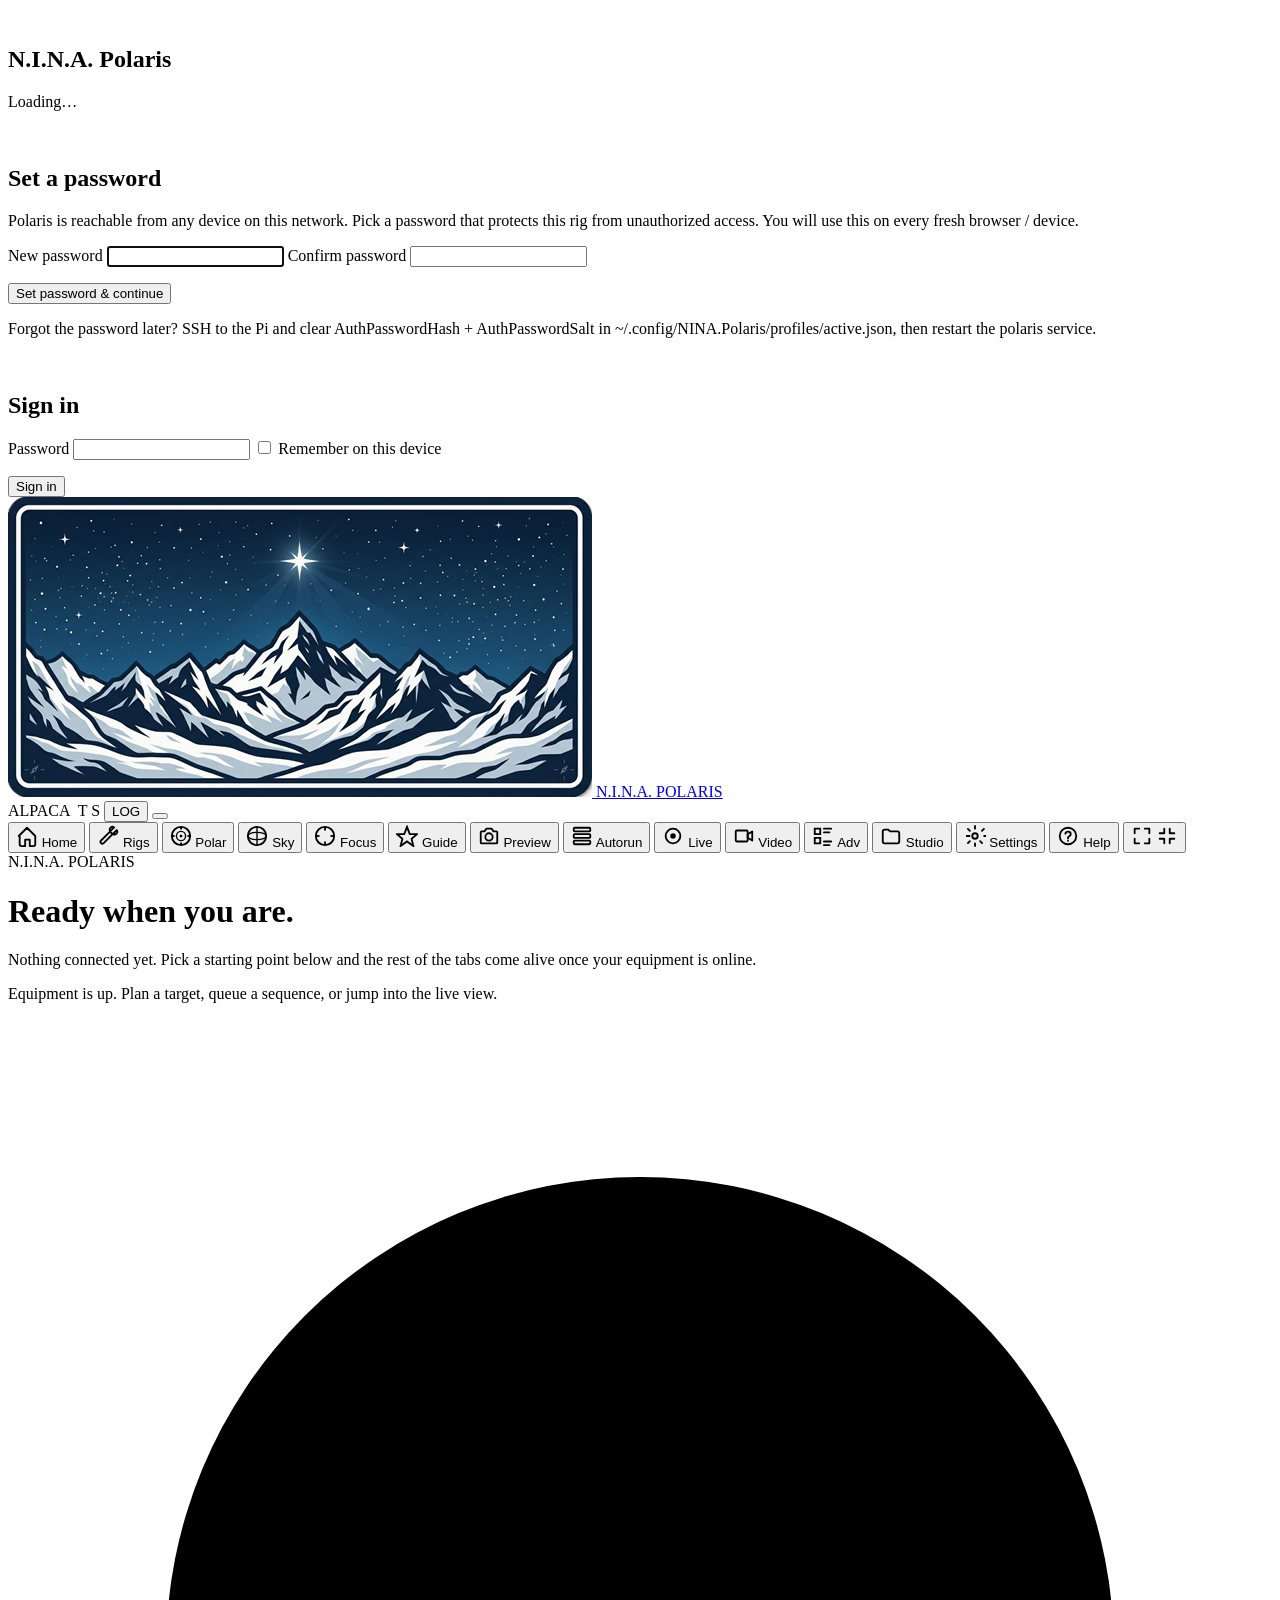
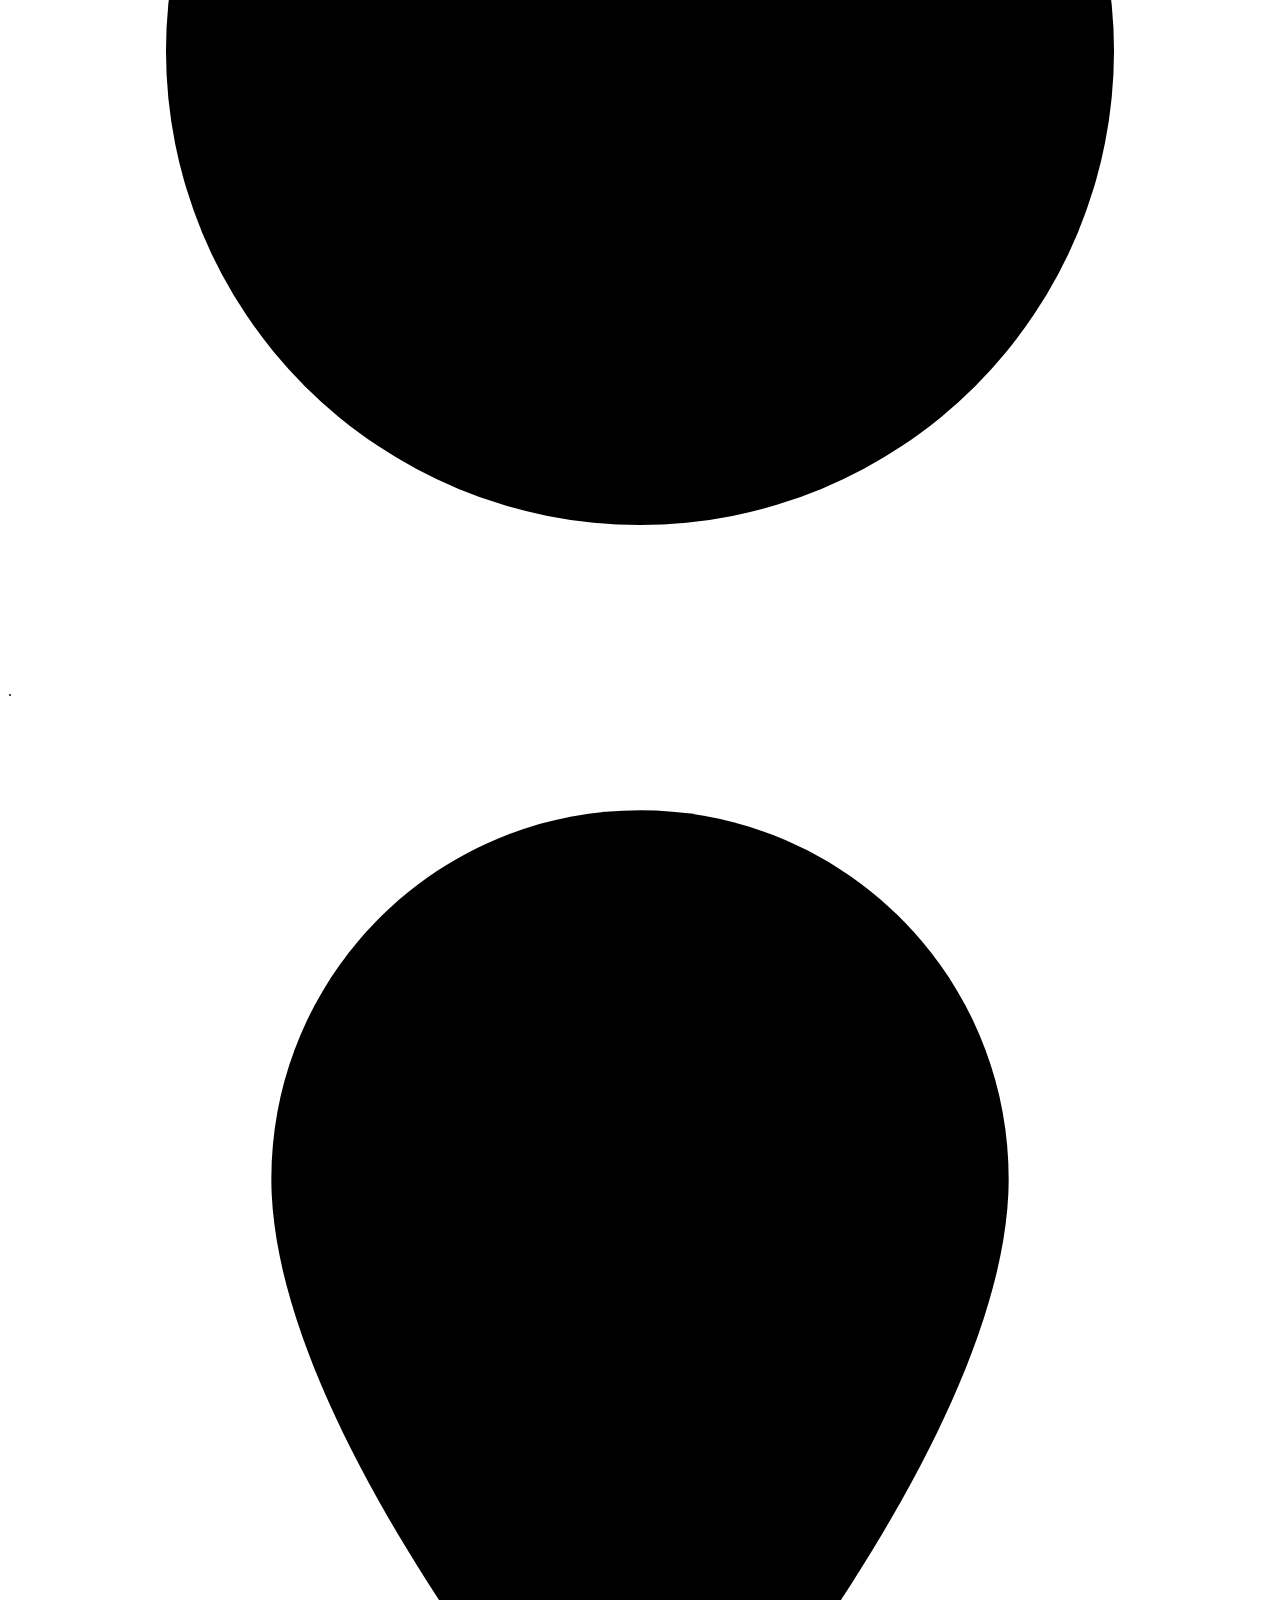
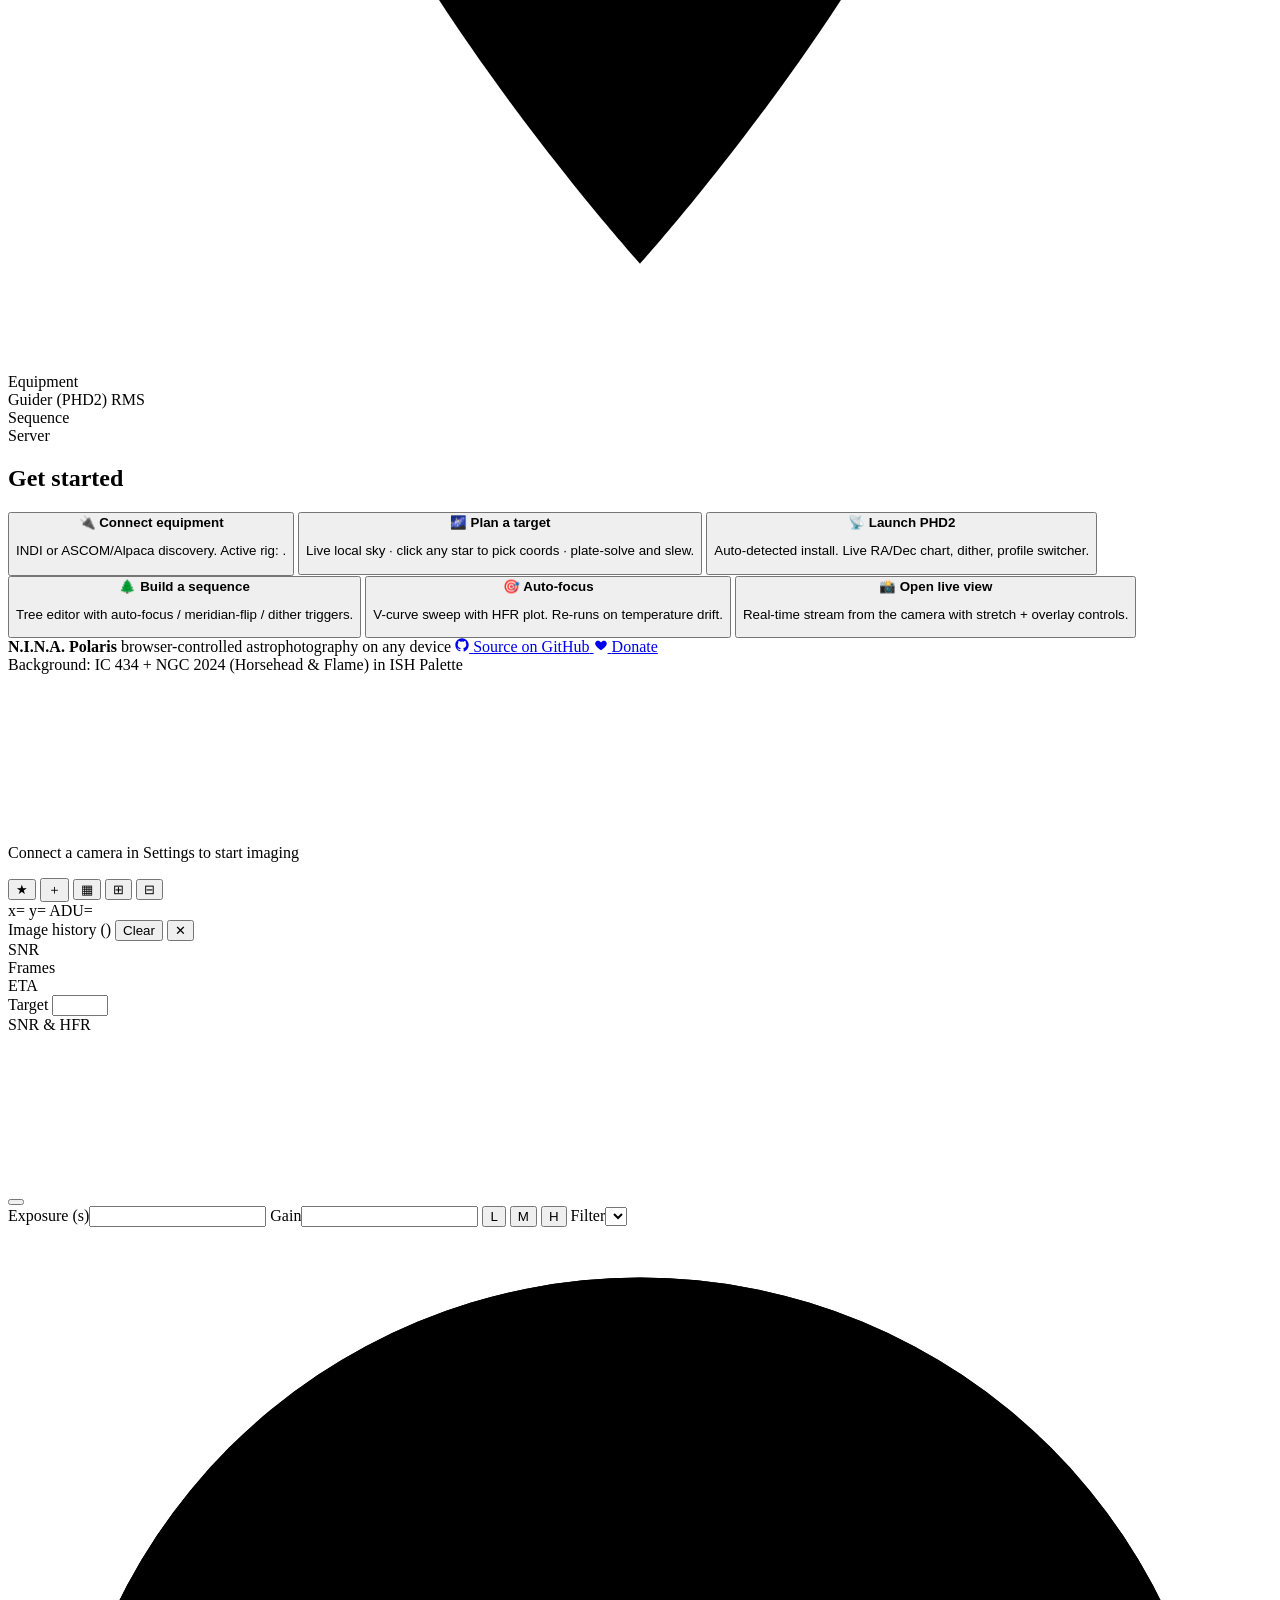
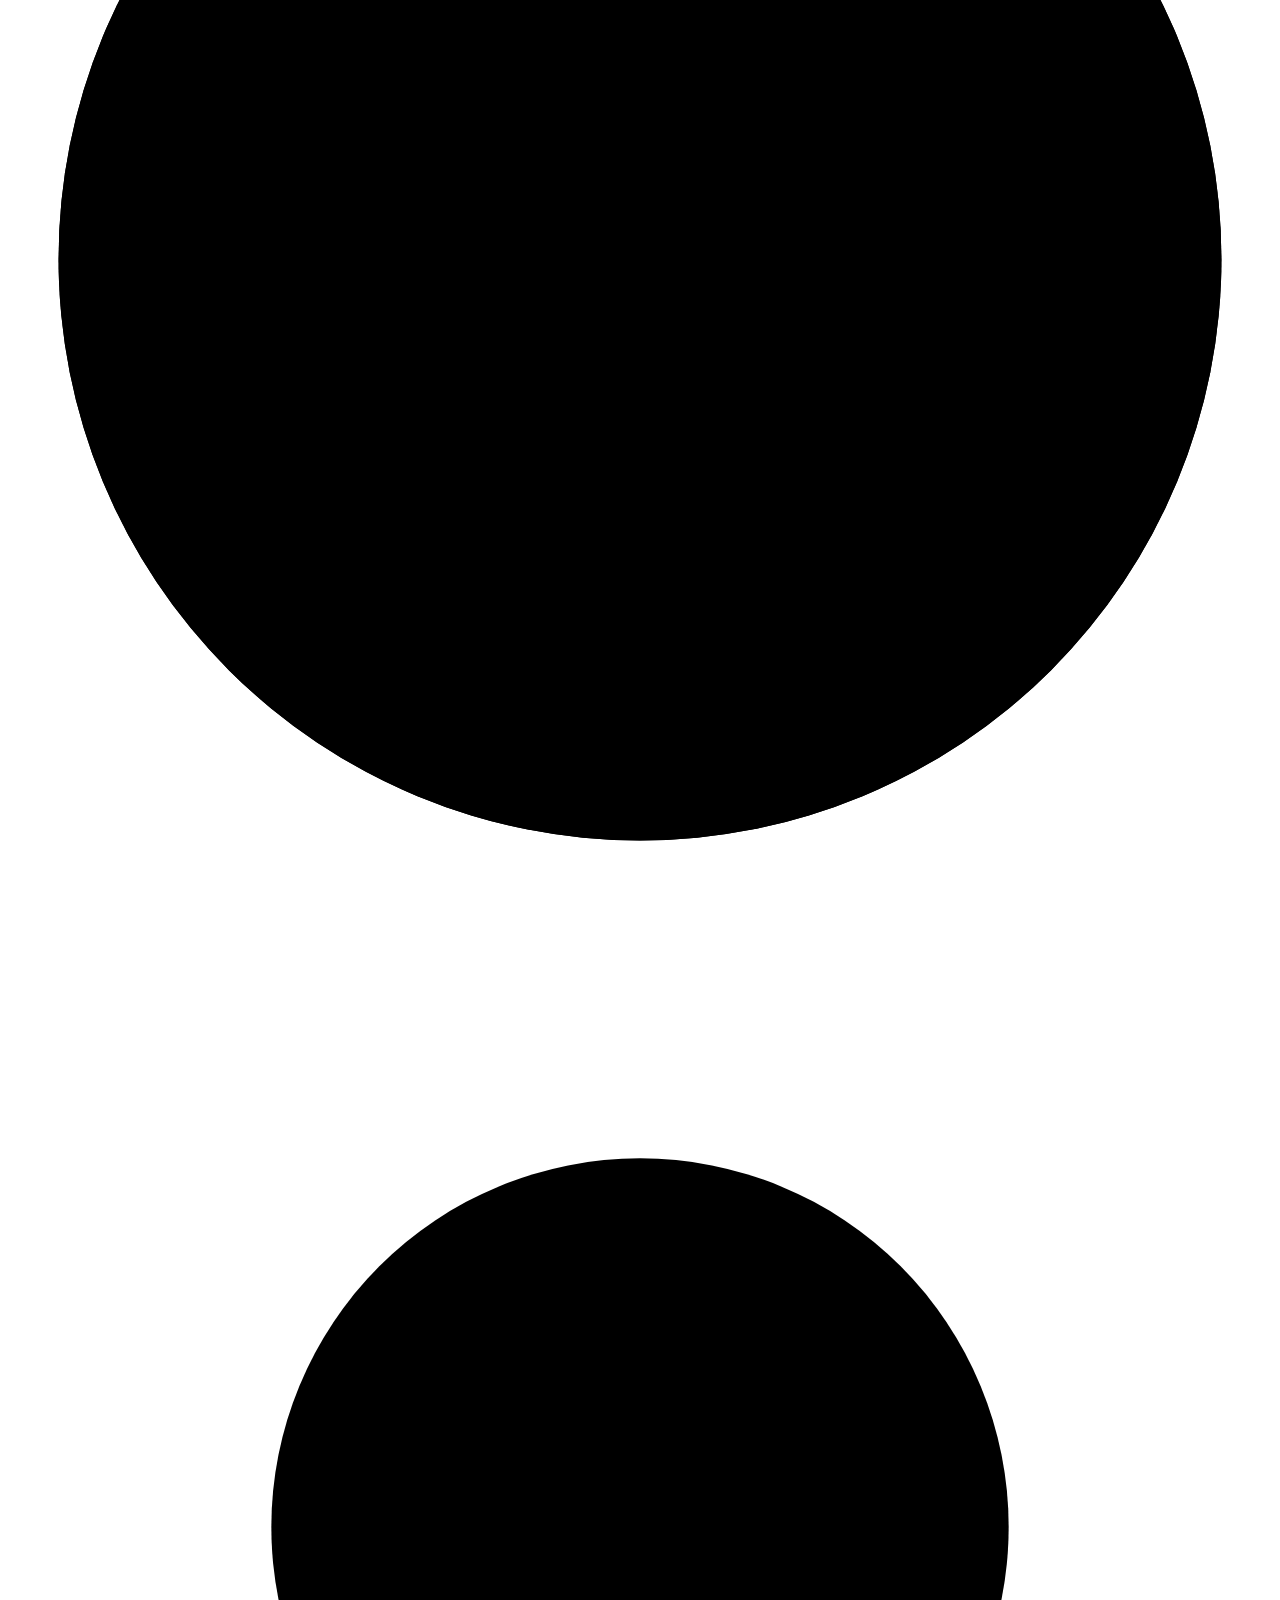
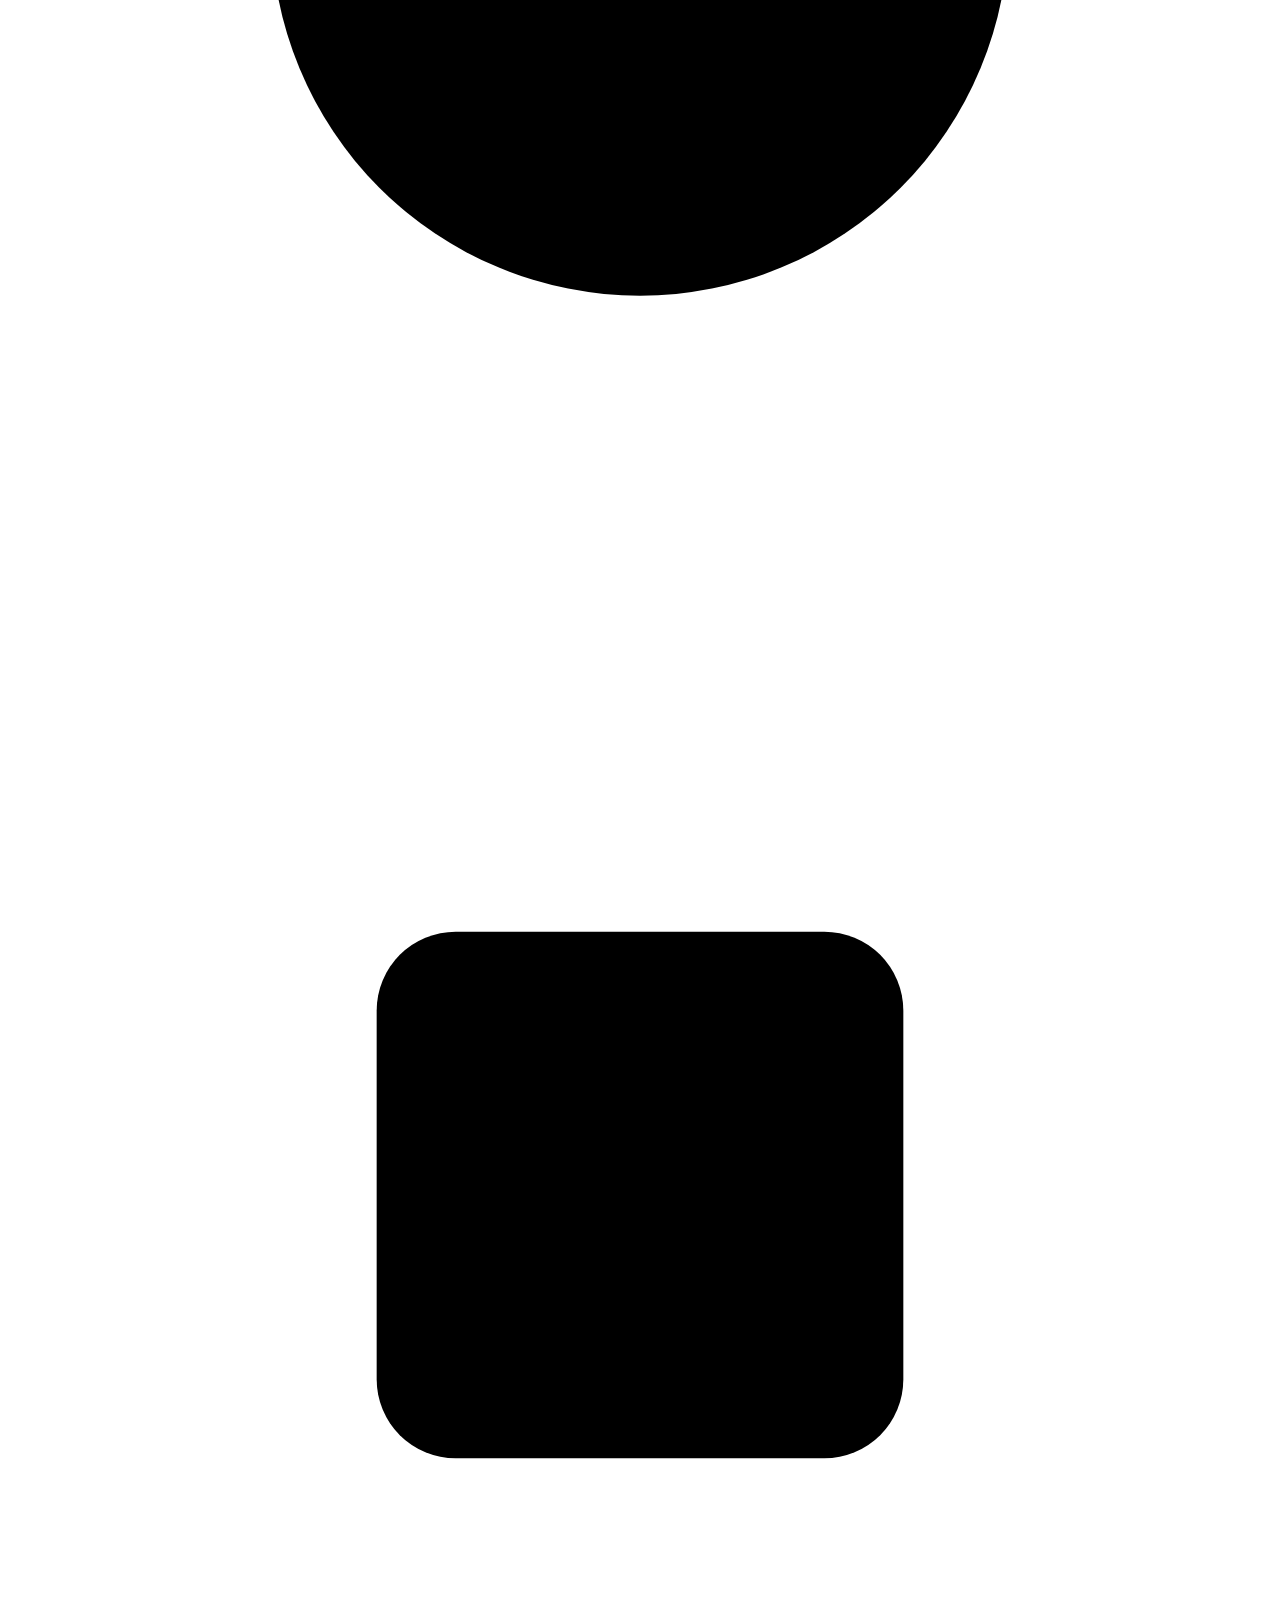
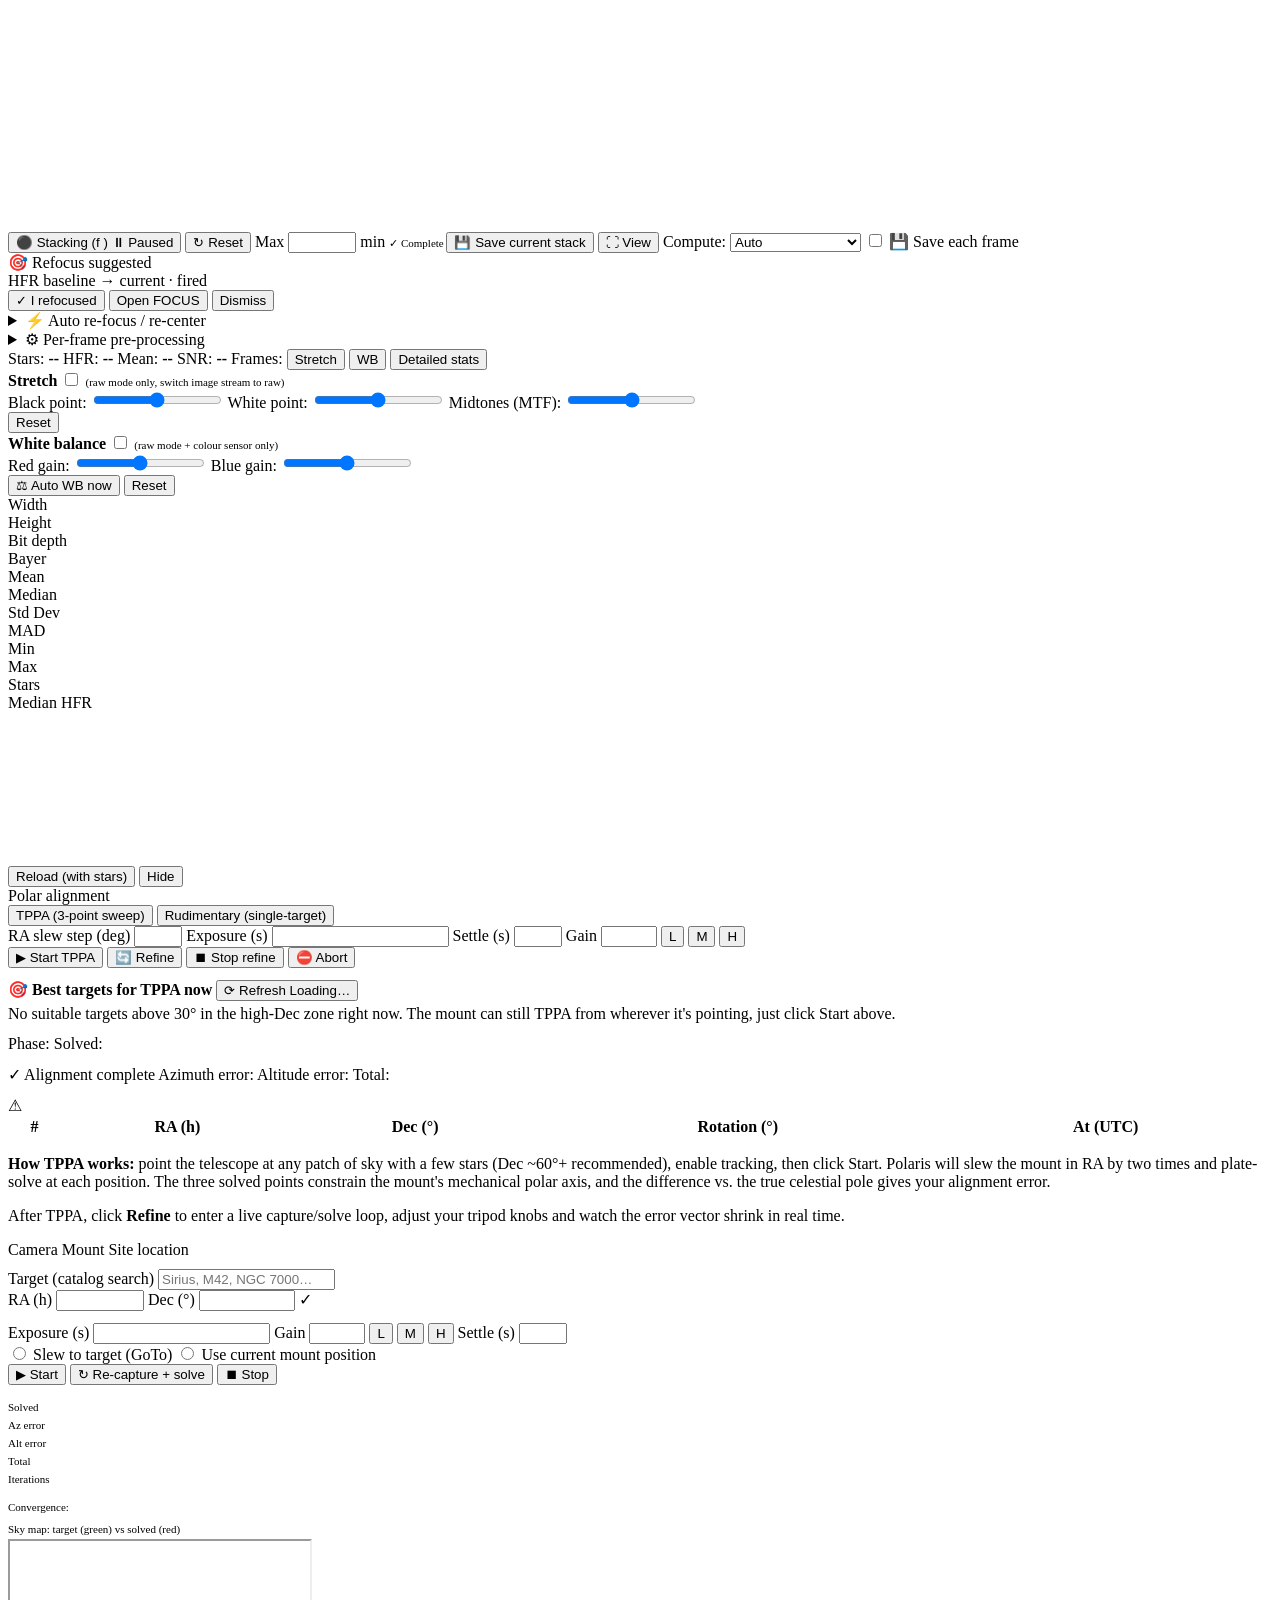
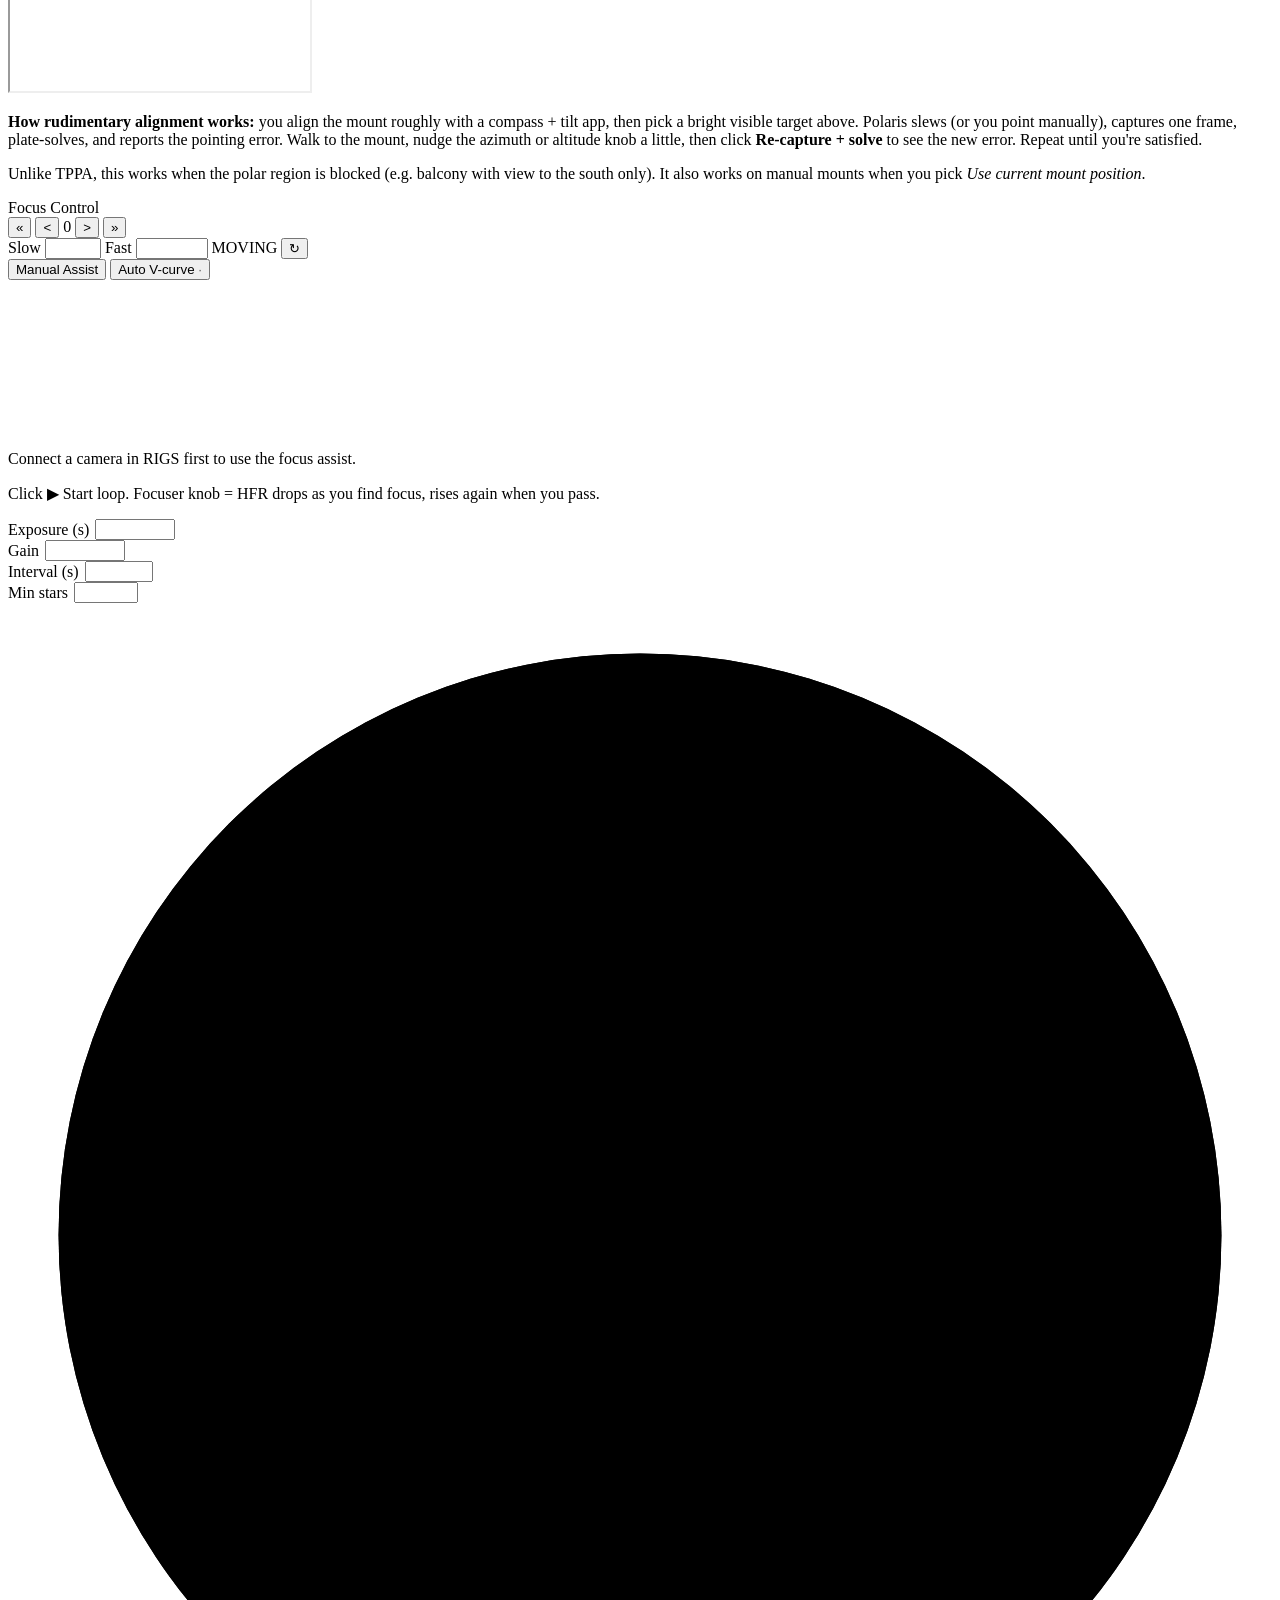
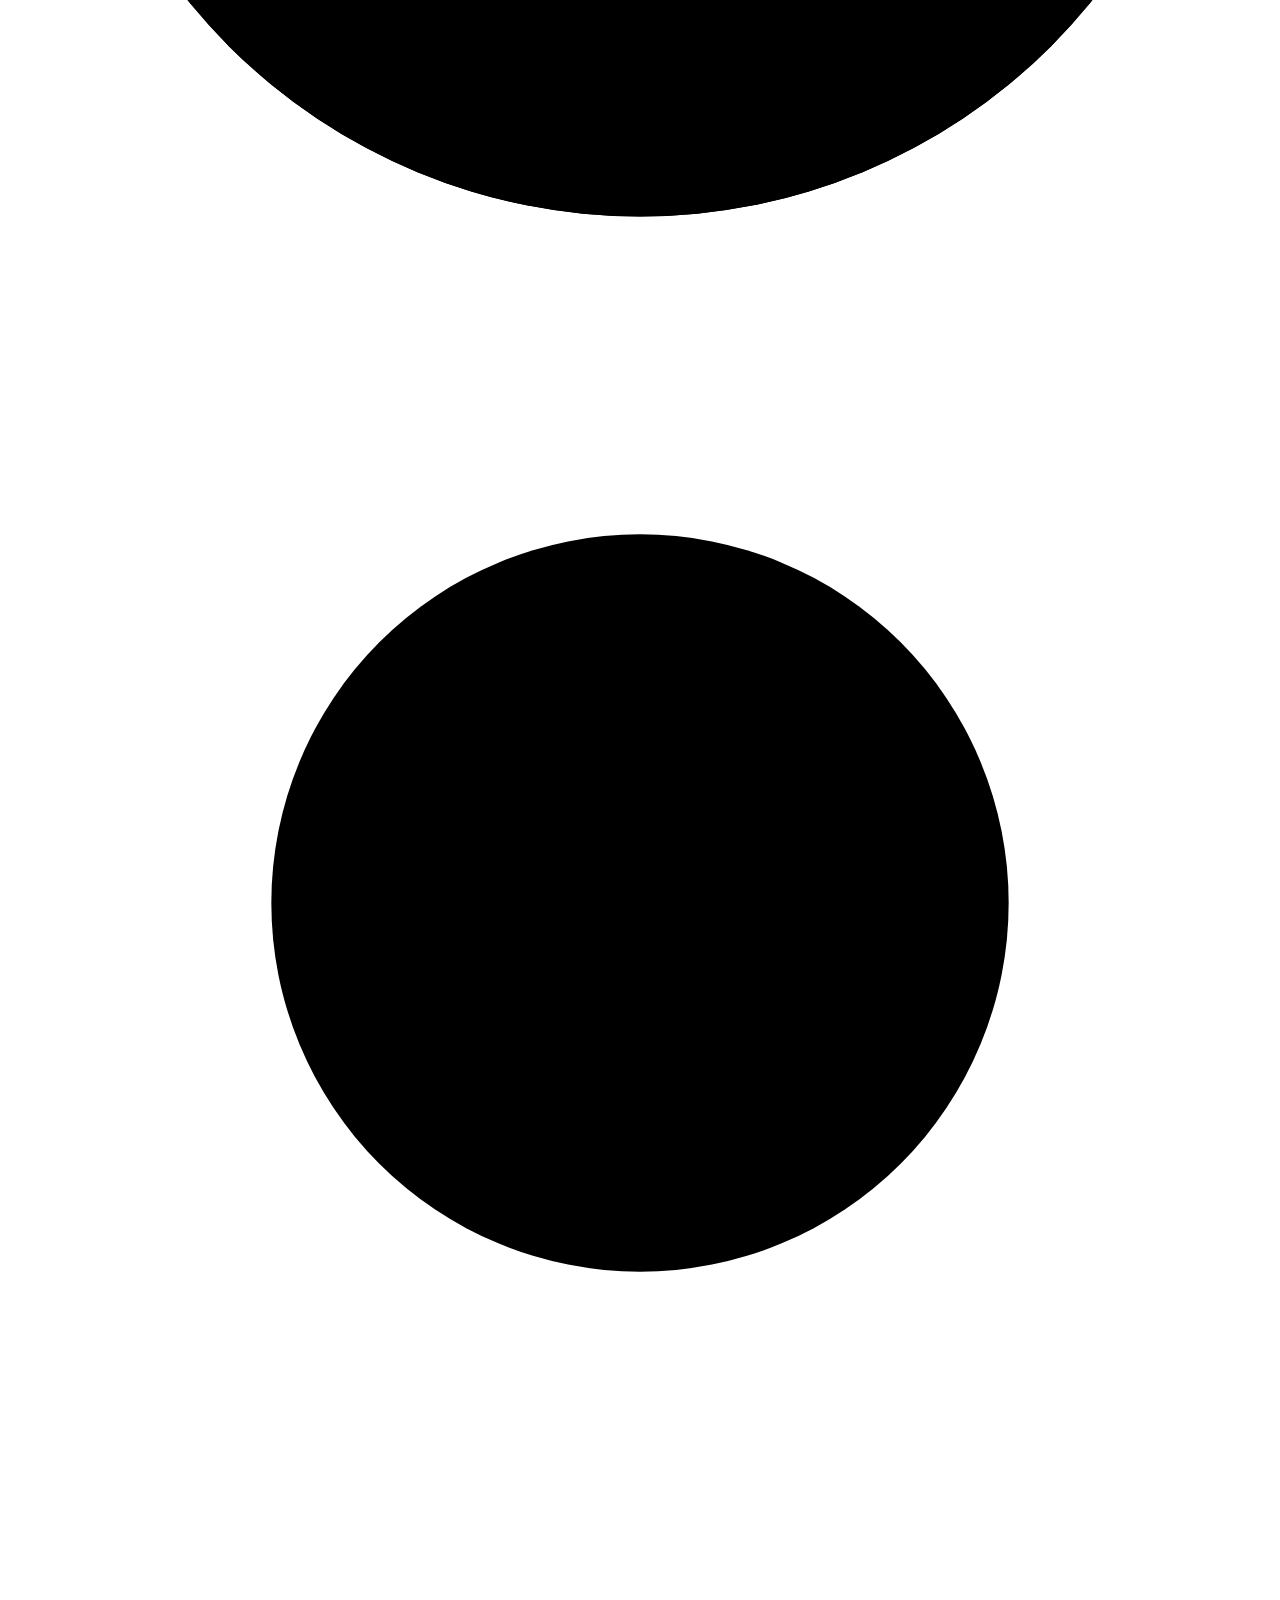
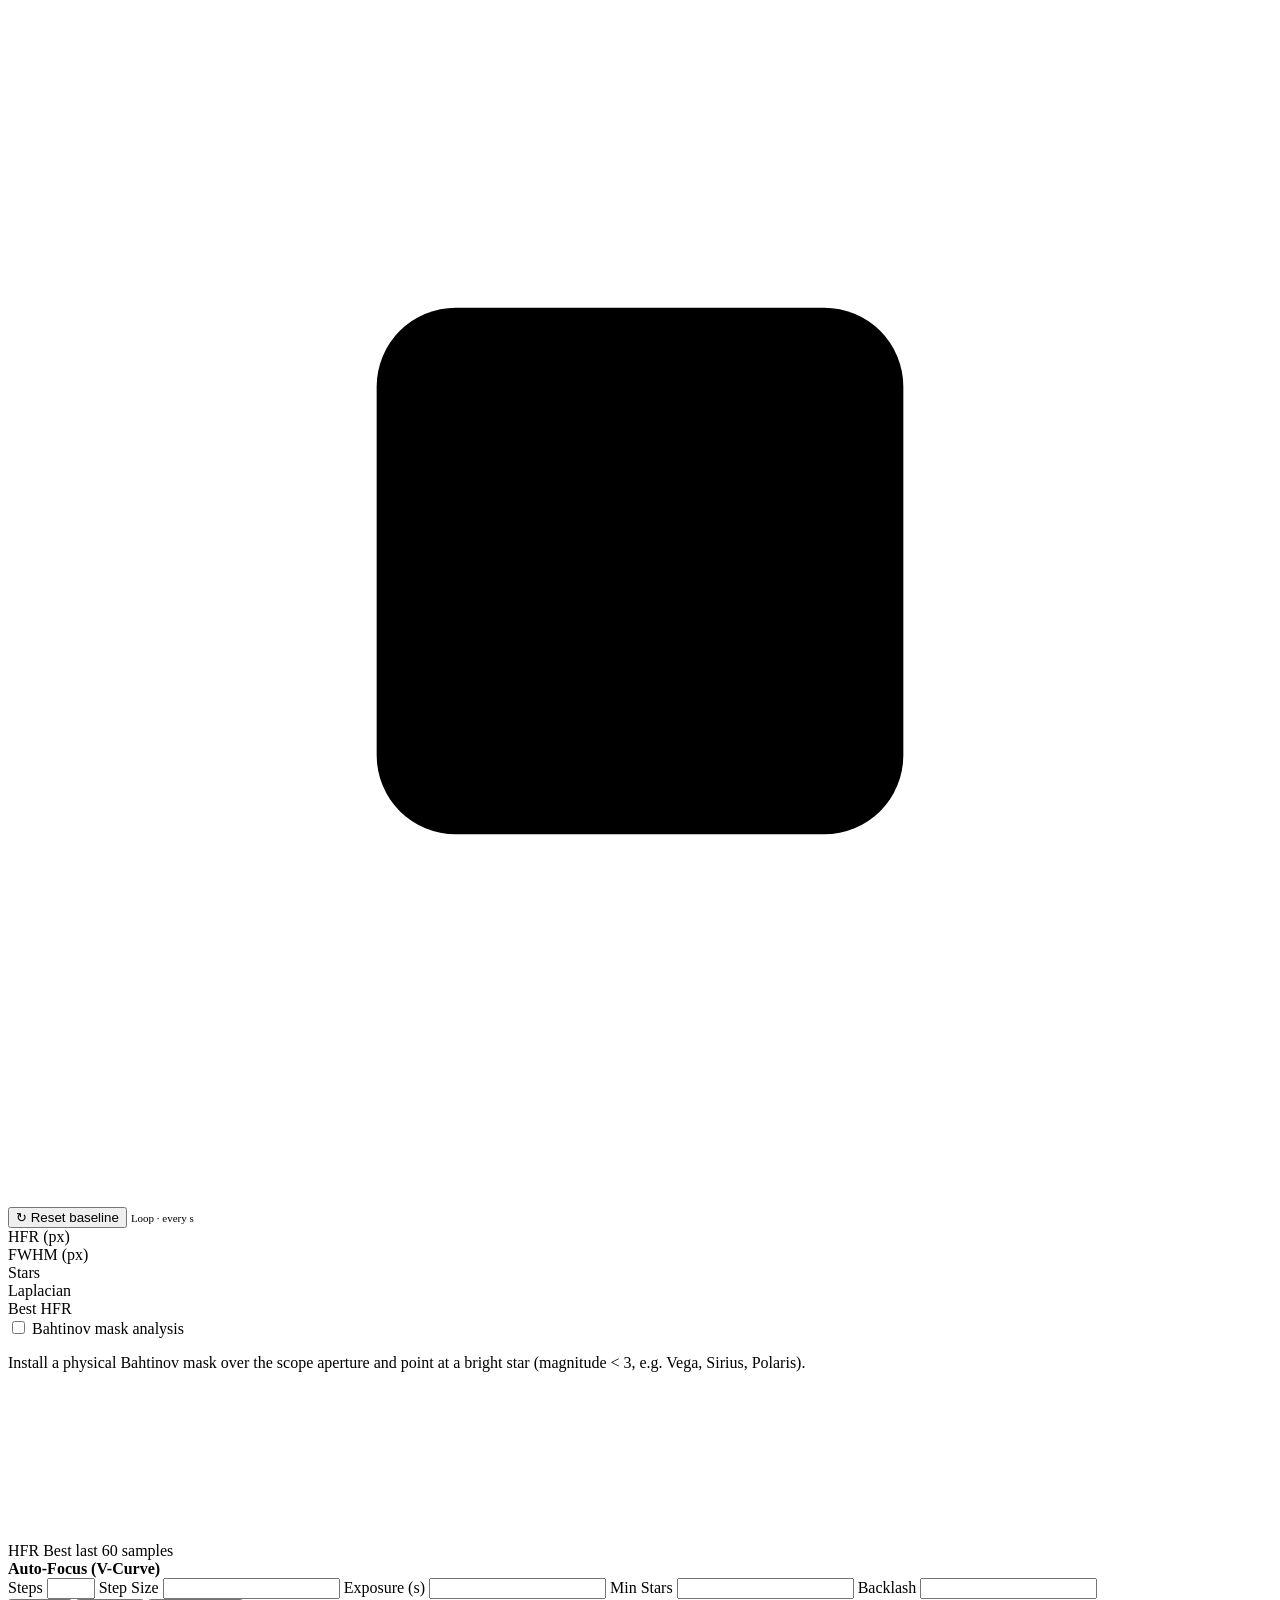
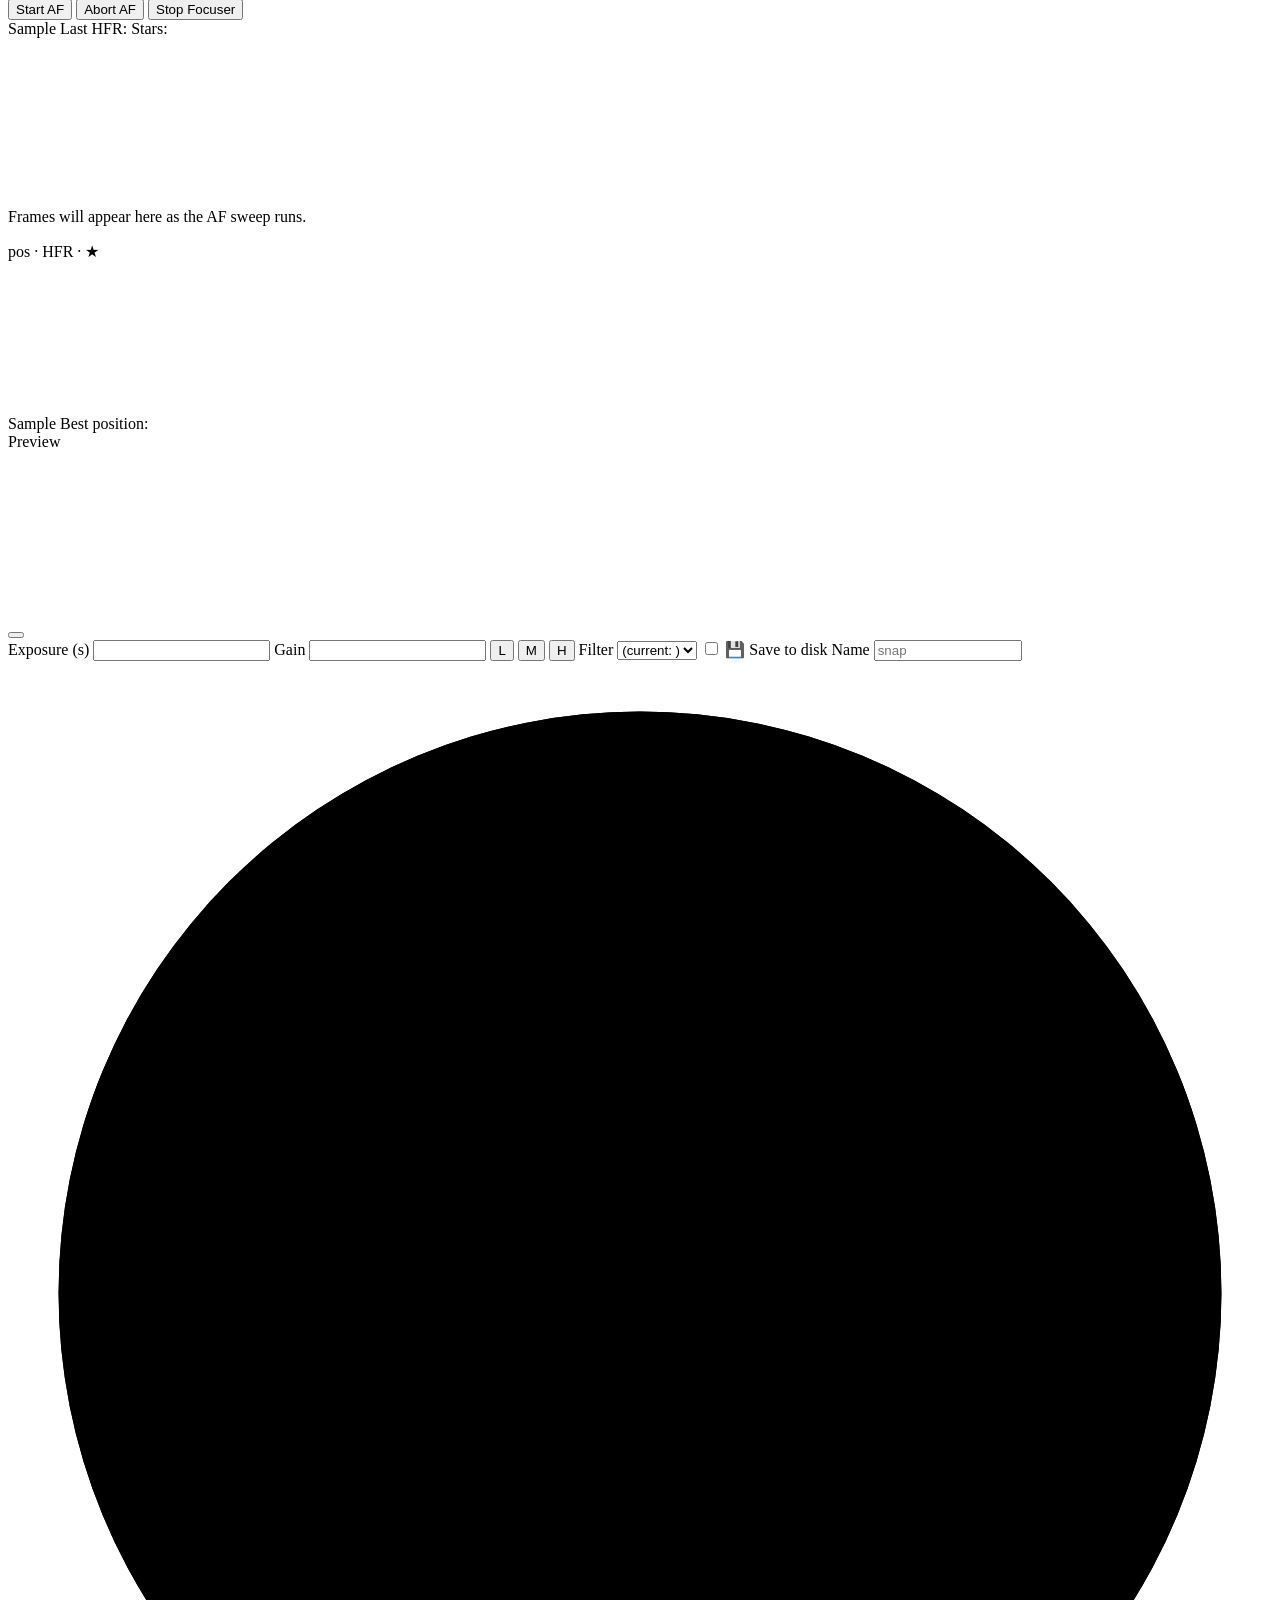
==== commit 5b1d2350: "FIELD3: PHD2 banner fix, vertical flip, plate-solve feedback, solved rotation FIELD3-1: PHD2 not-run" ====
--- a/src/NINA.Polaris/wwwroot/index.html
+++ b/src/NINA.Polaris/wwwroot/index.html
@@ -537,6 +537,32 @@
                 </svg>
                 <span class="nav-label">Help</span>
             </button>
+
+            <!-- FIELD2-3: fullscreen toggle pushed to the bottom of
+                 the sidebar (margin-top:auto) so it lives on its own
+                 visually, separate from the workflow nav buttons.
+                 Uses the browser Fullscreen API to hide Chrome's URL
+                 bar / tabs / window chrome -- critical for the Pi
+                 mini-PC use case where the operator wants every pixel
+                 of the 7" / 10" panel for the app. The icon flips
+                 between expand (enter) and compress (exit) so the
+                 button doubles as the state indicator. -->
+            <button class="nav-btn"
+                    style="margin-top:auto"
+                    @click="toggleFullscreen()"
+                    :title="isFullscreen ? 'Exit fullscreen' : 'Fullscreen (hide browser chrome)'">
+                <svg x-show="!isFullscreen" viewBox="0 0 24 24" width="22" height="22">
+                    <path d="M4 9V4h5M20 9V4h-5M4 15v5h5M20 15v5h-5"
+                          fill="none" stroke="currentColor" stroke-width="2"
+                          stroke-linecap="round" stroke-linejoin="round"/>
+                </svg>
+                <svg x-show="isFullscreen" viewBox="0 0 24 24" width="22" height="22">
+                    <path d="M9 4v5H4M15 4v5h5M9 20v-5H4M15 20v-5h5"
+                          fill="none" stroke="currentColor" stroke-width="2"
+                          stroke-linecap="round" stroke-linejoin="round"/>
+                </svg>
+                <span class="nav-label" x-text="isFullscreen ? 'Windowed' : 'Fullscreen'"></span>
+            </button>
         </nav>
 
         <!-- Main content area -->
@@ -1856,7 +1882,10 @@
                         <div class="text-muted" style="font-size: 11px; margin: 8px 0 4px 0">
                             Sky map: target (green) vs solved (red)
                         </div>
-                        <iframe class="rudimentary-skymap" src="/sky/"
+                        <!-- FIELD-4: lazy iframe src; same fix as the
+                             main /sky/ iframe below. -->
+                        <iframe class="rudimentary-skymap"
+                                :src="auth.authenticated ? '/sky/' : 'about:blank'"
                                 referrerpolicy="no-referrer"
                                 @load="rudimentarySkyMapReady()"></iframe>
                     </div>
@@ -2530,16 +2559,16 @@
                                 :title="quickControlsCollapsed ? 'Show controls' : 'Hide controls'"
                                 x-text="quickControlsCollapsed ? '◀' : '▶'"></button>
                         <!-- ASIAIR / iOS-date-picker-style vertical drum
-                             wheels for Exposure / Gain / Focus. Each
-                             [data-wheel-picker] is mounted by
-                             _mountWheelPickers() on init + on every
-                             MutationObserver tick (so the picker survives
-                             tab switches that destroy & rebuild the
-                             markup). data-bind maps the wheel to an
-                             Alpine state field; data-scale multiplies
-                             the stored value (seconds → ms for
-                             Exposure). data-disabled gates the wheel
-                             during stream / recording / motor moves. -->
+         wheels for Exposure / Gain / Focus. Each
+         [data-wheel-picker] is mounted by
+         _mountWheelPickers() on init + on every
+         MutationObserver tick (so the picker survives
+         tab switches that destroy & rebuild the
+         markup). data-bind maps the wheel to an
+         Alpine state field; data-scale multiplies
+         the stored value (seconds → ms for
+         Exposure). data-disabled gates the wheel
+         during stream / recording / motor moves. -->
                         <div class="wheel-picker-group">
                             <div data-wheel-picker
                                  data-label="Exposure (ms)"
@@ -2552,20 +2581,20 @@
                                  data-bind="video.gain" data-scale="1"
                                  :data-disabled="cameraStream.running || videoRecording.recording"></div>
                             <!-- Wrapped in template x-if (rather than
-                                 x-show) because the WheelPicker
-                                 constructor snapshots data-max ONCE
-                                 from the DOM at mount time. With
-                                 x-show the picker would mount while
-                                 focusMaxPosition is still 0 (its
-                                 default before the WS payload lands),
-                                 cache max=0, and clamp every later
-                                 setValue() back to 0 -- which was the
-                                 "FOCUS stays at 0 forever" bug. x-if
-                                 defers the mount until focusMaxPosition
-                                 is a real number, then Alpine resolves
-                                 :data-max BEFORE the MutationObserver
-                                 sees the new <div> and our
-                                 _mountWheelPickers() runs. -->
+             x-show) because the WheelPicker
+             constructor snapshots data-max ONCE
+             from the DOM at mount time. With
+             x-show the picker would mount while
+             focusMaxPosition is still 0 (its
+             default before the WS payload lands),
+             cache max=0, and clamp every later
+             setValue() back to 0 -- which was the
+             "FOCUS stays at 0 forever" bug. x-if
+             defers the mount until focusMaxPosition
+             is a real number, then Alpine resolves
+             :data-max BEFORE the MutationObserver
+             sees the new <div> and our
+             _mountWheelPickers() runs. -->
                             <template x-if="focusConnected && focusMaxPosition > 0">
                                 <div data-wheel-picker
                                      data-label="Focus"
@@ -2579,9 +2608,9 @@
                             </template>
                         </div>
                         <!-- Tiny status bar below the wheels: shows the
-                             current numeric value of each wheel so users
-                             can read precise values without trying to
-                             eyeball the center of the drum. -->
+         current numeric value of each wheel so users
+         can read precise values without trying to
+         eyeball the center of the drum. -->
                         <div class="control-row" style="justify-content:space-between; font-size:11px; color:var(--text-muted)">
                             <span x-text="'Exp ' + Math.round((video.exposure || 0) * 1000) + ' ms'"></span>
                             <span x-text="'Gain ' + (video.gain | 0)"></span>
@@ -2590,241 +2619,12 @@
                                           + (focusMoving ? ' ⚙' : '')"></span>
                         </div>
 
-                        <!-- Mount jog cluster: ASIAIR-style recenter during
-                             planetary capture. Lives RIGHT here at the top
-                             of the sidebar (above gain/binning/FOV) because
-                             the operator's hand is on this while recording
-                             a planet drifting across the ROI -- a click
-                             at the bottom of a scrolled sidebar would
-                             cost the framing. D-pad + rate slider grouped
-                             in a thin titled block so it reads as one
-                             control surface. Hidden when no mount is
-                             connected. -->
-                        <div class="mount-jog-cluster"
-                             x-show="mount.connected">
-                            <div class="mount-jog-cluster-title">Mount jog</div>
-                            <div class="dpad-container dpad-container-sm"
-                                 x-show="mount.capabilities?.manualJog !== false">
-                                <button class="dpad-btn dpad-n"
-                                        @pointerdown.prevent="mountMoveStart('n', $event)"
-                                        @pointerup.prevent="mountMoveStop()"
-                                        @pointerleave="mountMoveStop()"
-                                        @pointercancel="mountMoveStop()">N</button>
-                                <button class="dpad-btn dpad-w"
-                                        @pointerdown.prevent="mountMoveStart('w', $event)"
-                                        @pointerup.prevent="mountMoveStop()"
-                                        @pointerleave="mountMoveStop()"
-                                        @pointercancel="mountMoveStop()">W</button>
-                                <button class="dpad-btn dpad-stop" @click="mountStop()">STOP</button>
-                                <button class="dpad-btn dpad-e"
-                                        @pointerdown.prevent="mountMoveStart('e', $event)"
-                                        @pointerup.prevent="mountMoveStop()"
-                                        @pointerleave="mountMoveStop()"
-                                        @pointercancel="mountMoveStop()">E</button>
-                                <button class="dpad-btn dpad-s"
-                                        @pointerdown.prevent="mountMoveStart('s', $event)"
-                                        @pointerup.prevent="mountMoveStop()"
-                                        @pointerleave="mountMoveStop()"
-                                        @pointercancel="mountMoveStop()">S</button>
-                            </div>
-                            <!-- Discrete slew-rate slider — driver-advertised
-                                 TELESCOPE_SLEW_RATE elements. For planetary
-                                 recentering operator typically drops to
-                                 Guide/Centering so the planet doesn't fly
-                                 out of the ROI on a single tap. Hidden when
-                                 driver has only one rate. -->
-                            <div class="mount-slew-rate"
-                                 x-show="(mount.slewRates || []).length > 1">
-                                <div class="mount-slew-rate-label">
-                                    <span>Slew rate</span>
-                                    <strong x-text="(mount.slewRates || [])
-                                        .find(r => r.active)?.label || '—'"></strong>
-                                </div>
-                                <input type="range" min="0"
-                                       :max="(mount.slewRates || []).length - 1"
-                                       step="1"
-                                       :value="Math.max(0, mountSlewRateIndex)"
-                                       @input="setMountSlewRate($event.target.value)"
-                                       list="video-slew-rate-ticks">
-                                <datalist id="video-slew-rate-ticks">
-                                    <template x-for="(r, i) in (mount.slewRates || [])" :key="r.name">
-                                        <option :value="i" :label="r.label"></option>
-                                    </template>
-                                </datalist>
-                            </div>
-
-                            <!-- KC-1: Keep Centered. Continuously detects
-                                 the brightest object on the live video
-                                 stream and pulses N/S/E/W to keep it on
-                                 frame center. Calibration on Start takes
-                                 ~4 s. Disabled when prerequisites are
-                                 missing (no stream, no tracking, parked);
-                                 the tooltip explains. Status line below
-                                 shows the live phase + offset. -->
-                            <button class="btn btn-sm keep-centered-btn"
-                                    :class="(keepCentered?.running) ? 'btn-active' : ''"
-                                    :disabled="!cameraStream.running || !mount.tracking || mount.parked || !mount.connected"
-                                    @click="toggleKeepCentered()"
-                                    title="Continuously detect the brightest target and pulse the mount to keep it centered. Use during planetary recording.">
-                                <span x-show="!keepCentered?.running">Keep centered</span>
-                                <span x-show="keepCentered?.running">Stop keep centered</span>
-                            </button>
-                            <div class="keep-centered-status"
-                                 x-show="keepCentered?.running"
-                                 x-text="keepCenteredStatusLine()"></div>
-                        </div>
-
-                        <!-- ZWO L/M/H gain shortcuts. Sits inline next to
-                             the wheel picker above (which is labeled GAIN);
-                             no redundant "Gain" sub-label needed -- the
-                             buttons themselves carry L/M/H semantics. -->
-                        <div class="control-row"
-                             x-show="zwoPresetsForActiveCamera() && !cameraStream.running && !videoRecording.recording">
-                            <span class="zwo-gain-presets" style="width:100%">
-                                <button type="button" class="zwo-gain-preset"
-                                        :data-active="video.gain === zwoPresetsForActiveCamera()?.L"
-                                        @click="applyGainPreset('video.gain', zwoPresetsForActiveCamera().L)">L</button>
-                                <button type="button" class="zwo-gain-preset"
-                                        :data-active="video.gain === zwoPresetsForActiveCamera()?.M"
-                                        @click="applyGainPreset('video.gain', zwoPresetsForActiveCamera().M)">M</button>
-                                <button type="button" class="zwo-gain-preset"
-                                        :data-active="video.gain === zwoPresetsForActiveCamera()?.H"
-                                        @click="applyGainPreset('video.gain', zwoPresetsForActiveCamera().H)">H</button>
-                            </span>
-                        </div>
-
-                        <div class="control-row">
-                            <span class="bin-presets" role="group" aria-label="Binning">
-                                <template x-for="b in ['1','2']" :key="b">
-                                    <button type="button" class="bin-preset"
-                                            :data-active="String(video.binning) === b"
-                                            :disabled="cameraStream.running || videoRecording.recording"
-                                            @click="video.binning = b"
-                                            x-text="'BIN' + b"></button>
-                                </template>
-                            </span>
-                            <label>Target name
-                                <span style="display:inline-flex; align-items:center; gap:4px">
-                                    <input type="text" x-model="video.targetName"
-                                           class="input-sm" style="width:120px"
-                                           :disabled="videoRecording.recording">
-                                    <!-- One-click "what is the mount pointing at?"
-                                         helper. Queries /api/sky/nearest-planet
-                                         with mount RA/Dec; if the nearest Moon /
-                                         planet is within 5° it fills the field.
-                                         Saves planetary-imaging operators from
-                                         typing "Jupiter" / "Saturn" every time. -->
-                                    <button type="button" class="btn btn-sm"
-                                            :disabled="videoRecording.recording || !mount?.connected"
-                                            title="Auto-detect the planet or Moon the mount is pointing at"
-                                            @click="videoAutoDetectTarget()">📡 Auto</button>
-                                </span>
-                            </label>
-                            <label>Max duration (s)
-                                <input type="number" x-model.number="video.maxDurationSec"
-                                       step="10" min="0" class="input-sm" style="width:80px"
-                                       :disabled="videoRecording.recording">
-                            </label>
-                        </div>
-
-                        <!-- FOV / ROI: crop the sensor down to a tight
-                             box centered on the planet so the SER file
-                             stays small + fps climbs (planetary capture
-                             does not need 6000x4000, ~640x480 around
-                             Jupiter is plenty). FULL clears the ROI.
-                             Hidden when the camera reports SupportsRoi
-                             false (DSLRs, most Alpaca remotes). -->
-                        <!-- FOV / ROI. Two rows of presets:
-                             - Square row: 320 / 640 / 800 / 1024 / 1280 / 1920
-                               (planetary at long focal length, where the
-                               planet disc fits a square box)
-                             - Rectangular row: 16:9 (1280×720, 1920×1080) +
-                               4:3 (640×480, 1024×768, 1600×1200) for
-                               lunar / solar / wide-field framing
-                             FULL clears the ROI. Pills larger than the
-                             sensor grey out. Hidden when the camera
-                             reports SupportsRoi=false (DSLRs, most
-                             Alpaca remotes). -->
-                        <!-- Single FOV block that flows left-right with
-                             wrap. Earlier layout split the presets into
-                             two stacked rows that both used `flex: 1`
-                             button growth, which clipped the longer
-                             rectangular labels (1024×768, 1920×1080)
-                             once 5+ pills competed for the row width.
-                             A single flex-wrap container with intrinsic-
-                             width buttons lets the operator scan FULL +
-                             squares + rectangles in one pass, and pills
-                             that don't fit drop to the next line cleanly
-                             without overlapping each other. -->
-                        <div class="fov-preset-block"
-                             x-show="cameraCaps.roi !== false">
-                            <span class="fov-preset-label">FOV</span>
-                            <div class="fov-preset-flow"
-                                 role="group" aria-label="Field of view / ROI">
-                                <button type="button" class="bin-preset"
-                                        :data-active="video.roiSize === 0"
-                                        :disabled="cameraStream.running || videoRecording.recording"
-                                        @click="videoSetRoi(0)">FULL</button>
-                                <template x-for="sz in [320, 640, 800, 1024, 1280, 1920]" :key="sz">
-                                    <button type="button" class="bin-preset"
-                                            :data-active="video.roiSize === sz && video.roiAspect === 'square'"
-                                            :disabled="cameraStream.running || videoRecording.recording
-                                                       || (cameraCaps.maxX > 0 && sz > cameraCaps.maxX)
-                                                       || (cameraCaps.maxY > 0 && sz > cameraCaps.maxY)"
-                                            @click="videoSetRoiRect(sz, sz, 'square', sz)"
-                                            x-text="sz"></button>
-                                </template>
-                                <template x-for="r in [
-                                    { w: 640,  h: 480,  label: '640×480',   aspect: '4:3'  },
-                                    { w: 1024, h: 768,  label: '1024×768',  aspect: '4:3'  },
-                                    { w: 1280, h: 720,  label: '1280×720',  aspect: '16:9' },
-                                    { w: 1600, h: 1200, label: '1600×1200', aspect: '4:3'  },
-                                    { w: 1920, h: 1080, label: '1920×1080', aspect: '16:9' }
-                                ]" :key="r.label">
-                                    <button type="button" class="bin-preset"
-                                            :data-active="video.roiW === r.w && video.roiH === r.h"
-                                            :disabled="cameraStream.running || videoRecording.recording
-                                                       || (cameraCaps.maxX > 0 && r.w > cameraCaps.maxX)
-                                                       || (cameraCaps.maxY > 0 && r.h > cameraCaps.maxY)"
-                                            @click="videoSetRoiRect(r.w, r.h, r.aspect, 0)"
-                                            x-text="r.label"></button>
-                                </template>
-                            </div>
-                            <div class="fov-preset-readout"
-                                 x-show="cameraCaps.maxX > 0 && cameraCaps.maxY > 0"
-                                 x-text="video.roiSize === 0 && video.roiW === 0
-                                     ? ('full sensor · ' + cameraCaps.maxX + ' × ' + cameraCaps.maxY)
-                                     : (video.roiW + ' × ' + video.roiH
-                                        + ' @ (' + video.roiX + ', ' + video.roiY + ')'
-                                        + ' on ' + cameraCaps.maxX + ' × ' + cameraCaps.maxY)"></div>
-                        </div>
-
-                        <!-- White-balance row, only visible for OSC color
-                             cameras that expose WB_R + WB_B (ZWO ASI224MC,
-                             QHY5III678C, etc.). Hidden on mono cams. -->
-                        <div class="control-row" x-show="cameraCaps.whiteBalance">
-                            <label style="flex:1">WB Red
-                                <input type="range" min="0" max="100" step="1"
-                                       x-model.number="video.wbR"
-                                       @change="videoSetWhiteBalance()" class="slider">
-                                <span x-text="video.wbR" class="text-muted" style="margin-left:6px"></span>
-                            </label>
-                            <label style="flex:1">WB Blue
-                                <input type="range" min="0" max="100" step="1"
-                                       x-model.number="video.wbB"
-                                       @change="videoSetWhiteBalance()" class="slider">
-                                <span x-text="video.wbB" class="text-muted" style="margin-left:6px"></span>
-                            </label>
-                            <button class="btn btn-sm" @click="videoResetWhiteBalance()"
-                                    title="Reset to neutral (50/50)">↻</button>
-                        </div>
-
                         <!-- SHUT-3: Polaris Shutter for VIDEO Record.
-                             Tap = toggle (start when idle, stop when
-                             recording). Long-press = same toggle (no
-                             distinct loop concept for video). Stream
-                             stays as its own toggle below (Record
-                             requires Stream to be running first). -->
+                            Tap = toggle (start when idle, stop when
+                            recording). Long-press = same toggle (no
+                            distinct loop concept for video). Stream
+                            stays as its own toggle below (Record
+                            requires Stream to be running first). -->
                         <div class="shutter-wrap">
                             <div class="polaris-shutter"
                                  :class="{
@@ -2875,9 +2675,269 @@
                         </div>
 
                         <div class="stats-bar" x-show="videoRecording.droppedFrames > 0">
-                            <span class="text-warn">⚠ Dropped frames: <strong x-text="videoRecording.droppedFrames"></strong>
-                                (writer can't keep up with stream cadence)</span>
-                        </div>
+                            <span class="text-warn">
+                                ⚠ Dropped frames: <strong x-text="videoRecording.droppedFrames"></strong>
+                                (writer can't keep up with stream cadence)
+                            </span>
+                        </div>
+
+                        <!-- Mount jog cluster: ASIAIR-style recenter during
+         planetary capture. Lives RIGHT here at the top
+         of the sidebar (above gain/binning/FOV) because
+         the operator's hand is on this while recording
+         a planet drifting across the ROI -- a click
+         at the bottom of a scrolled sidebar would
+         cost the framing. D-pad + rate slider grouped
+         in a thin titled block so it reads as one
+         control surface. Hidden when no mount is
+         connected. -->
+                        <div class="mount-jog-cluster"
+                             x-show="mount.connected">
+                            <div class="mount-jog-cluster-title">Mount jog</div>
+                            <div class="dpad-container dpad-container-sm"
+                                 x-show="mount.capabilities?.manualJog !== false">
+                                <button class="dpad-btn dpad-n"
+                                        @pointerdown.prevent="mountMoveStart('n', $event)"
+                                        @pointerup.prevent="mountMoveStop()"
+                                        @pointerleave="mountMoveStop()"
+                                        @pointercancel="mountMoveStop()">
+                                    N
+                                </button>
+                                <button class="dpad-btn dpad-w"
+                                        @pointerdown.prevent="mountMoveStart('w', $event)"
+                                        @pointerup.prevent="mountMoveStop()"
+                                        @pointerleave="mountMoveStop()"
+                                        @pointercancel="mountMoveStop()">
+                                    W
+                                </button>
+                                <button class="dpad-btn dpad-stop" @click="mountStop()">STOP</button>
+                                <button class="dpad-btn dpad-e"
+                                        @pointerdown.prevent="mountMoveStart('e', $event)"
+                                        @pointerup.prevent="mountMoveStop()"
+                                        @pointerleave="mountMoveStop()"
+                                        @pointercancel="mountMoveStop()">
+                                    E
+                                </button>
+                                <button class="dpad-btn dpad-s"
+                                        @pointerdown.prevent="mountMoveStart('s', $event)"
+                                        @pointerup.prevent="mountMoveStop()"
+                                        @pointerleave="mountMoveStop()"
+                                        @pointercancel="mountMoveStop()">
+                                    S
+                                </button>
+                            </div>
+                            <!-- Discrete slew-rate slider — driver-advertised
+             TELESCOPE_SLEW_RATE elements. For planetary
+             recentering operator typically drops to
+             Guide/Centering so the planet doesn't fly
+             out of the ROI on a single tap. Hidden when
+             driver has only one rate. -->
+                            <div class="mount-slew-rate"
+                                 x-show="(mount.slewRates || []).length > 1">
+                                <div class="mount-slew-rate-label">
+                                    <span>Slew rate</span>
+                                    <strong x-text="(mount.slewRates || [])
+                                            .find(r=> r.active)?.label || '—'"></strong>
+                                </div>
+                                <input type="range" min="0"
+                                       :max="(mount.slewRates || []).length - 1"
+                                       step="1"
+                                       :value="Math.max(0, mountSlewRateIndex)"
+                                       @input="setMountSlewRate($event.target.value)"
+                                       list="video-slew-rate-ticks">
+                                <datalist id="video-slew-rate-ticks">
+                                    <template x-for="(r, i) in (mount.slewRates || [])" :key="r.name">
+                                        <option :value="i" :label="r.label"></option>
+                                    </template>
+                                </datalist>
+                            </div>
+
+                            <!-- KC-1: Keep Centered. Continuously detects
+             the brightest object on the live video
+             stream and pulses N/S/E/W to keep it on
+             frame center. Calibration on Start takes
+             ~4 s. Disabled when prerequisites are
+             missing (no stream, no tracking, parked);
+             the tooltip explains. Status line below
+             shows the live phase + offset. -->
+                            <button class="btn btn-sm keep-centered-btn"
+                                    :class="(keepCentered?.running) ? 'btn-active' : ''"
+                                    :disabled="!cameraStream.running || !mount.tracking || mount.parked || !mount.connected"
+                                    @click="toggleKeepCentered()"
+                                    title="Continuously detect the brightest target and pulse the mount to keep it centered. Use during planetary recording.">
+                                <span x-show="!keepCentered?.running">Keep centered</span>
+                                <span x-show="keepCentered?.running">Stop keep centered</span>
+                            </button>
+                            <div class="keep-centered-status"
+                                 x-show="keepCentered?.running"
+                                 x-text="keepCenteredStatusLine()"></div>
+                        </div>
+
+                        <!-- ZWO L/M/H gain shortcuts. Sits inline next to
+         the wheel picker above (which is labeled GAIN);
+         no redundant "Gain" sub-label needed -- the
+         buttons themselves carry L/M/H semantics. -->
+                        <div class="control-row"
+                             x-show="zwoPresetsForActiveCamera() && !cameraStream.running && !videoRecording.recording">
+                            <span class="zwo-gain-presets" style="width:100%">
+                                <button type="button" class="zwo-gain-preset"
+                                        :data-active="video.gain === zwoPresetsForActiveCamera()?.L"
+                                        @click="applyGainPreset('video.gain', zwoPresetsForActiveCamera().L)">
+                                    L
+                                </button>
+                                <button type="button" class="zwo-gain-preset"
+                                        :data-active="video.gain === zwoPresetsForActiveCamera()?.M"
+                                        @click="applyGainPreset('video.gain', zwoPresetsForActiveCamera().M)">
+                                    M
+                                </button>
+                                <button type="button" class="zwo-gain-preset"
+                                        :data-active="video.gain === zwoPresetsForActiveCamera()?.H"
+                                        @click="applyGainPreset('video.gain', zwoPresetsForActiveCamera().H)">
+                                    H
+                                </button>
+                            </span>
+                        </div>
+
+                        <div class="control-row">
+                            <span class="bin-presets" role="group" aria-label="Binning">
+                                <template x-for="b in ['1','2']" :key="b">
+                                    <button type="button" class="bin-preset"
+                                            :data-active="String(video.binning) === b"
+                                            :disabled="cameraStream.running || videoRecording.recording"
+                                            @click="video.binning = b"
+                                            x-text="'BIN' + b"></button>
+                                </template>
+                            </span>
+                            <label>
+                                Target name
+                                <span style="display:inline-flex; align-items:center; gap:4px">
+                                    <input type="text" x-model="video.targetName"
+                                           class="input-sm" style="width:120px"
+                                           :disabled="videoRecording.recording">
+                                    <!-- One-click "what is the mount pointing at?"
+                     helper. Queries /api/sky/nearest-planet
+                     with mount RA/Dec; if the nearest Moon /
+                     planet is within 5° it fills the field.
+                     Saves planetary-imaging operators from
+                     typing "Jupiter" / "Saturn" every time. -->
+                                    <button type="button" class="btn btn-sm"
+                                            :disabled="videoRecording.recording || !mount?.connected"
+                                            title="Auto-detect the planet or Moon the mount is pointing at"
+                                            @click="videoAutoDetectTarget()">
+                                        📡 Auto
+                                    </button>
+                                </span>
+                            </label>
+                            <label>
+                                Max duration (s)
+                                <input type="number" x-model.number="video.maxDurationSec"
+                                       step="10" min="0" class="input-sm" style="width:80px"
+                                       :disabled="videoRecording.recording">
+                            </label>
+                        </div>
+
+                        <!-- FOV / ROI: crop the sensor down to a tight
+         box centered on the planet so the SER file
+         stays small + fps climbs (planetary capture
+         does not need 6000x4000, ~640x480 around
+         Jupiter is plenty). FULL clears the ROI.
+         Hidden when the camera reports SupportsRoi
+         false (DSLRs, most Alpaca remotes). -->
+                        <!-- FOV / ROI. Two rows of presets:
+         - Square row: 320 / 640 / 800 / 1024 / 1280 / 1920
+           (planetary at long focal length, where the
+           planet disc fits a square box)
+         - Rectangular row: 16:9 (1280×720, 1920×1080) +
+           4:3 (640×480, 1024×768, 1600×1200) for
+           lunar / solar / wide-field framing
+         FULL clears the ROI. Pills larger than the
+         sensor grey out. Hidden when the camera
+         reports SupportsRoi=false (DSLRs, most
+         Alpaca remotes). -->
+                        <!-- Single FOV block that flows left-right with
+         wrap. Earlier layout split the presets into
+         two stacked rows that both used `flex: 1`
+         button growth, which clipped the longer
+         rectangular labels (1024×768, 1920×1080)
+         once 5+ pills competed for the row width.
+         A single flex-wrap container with intrinsic-
+         width buttons lets the operator scan FULL +
+         squares + rectangles in one pass, and pills
+         that don't fit drop to the next line cleanly
+         without overlapping each other. -->
+                        <div class="fov-preset-block"
+                             x-show="cameraCaps.roi !== false">
+                            <span class="fov-preset-label">FOV</span>
+                            <div class="fov-preset-flow"
+                                 role="group" aria-label="Field of view / ROI">
+                                <button type="button" class="bin-preset"
+                                        :data-active="video.roiSize === 0"
+                                        :disabled="cameraStream.running || videoRecording.recording"
+                                        @click="videoSetRoi(0)">
+                                    FULL
+                                </button>
+                                <template x-for="sz in [320, 640, 800, 1024, 1280, 1920]" :key="sz">
+                                    <button type="button" class="bin-preset"
+                                            :data-active="video.roiSize === sz && video.roiAspect === 'square'"
+                                            :disabled="cameraStream.running || videoRecording.recording
+                                            || (cameraCaps.maxX>
+                                        0 && sz > cameraCaps.maxX)
+                                        || (cameraCaps.maxY > 0 && sz > cameraCaps.maxY)"
+                                        @click="videoSetRoiRect(sz, sz, 'square', sz)"
+                                        x-text="sz">
+                                    </button>
+                                </template>
+                                <template x-for="r in [
+                                    { w: 640,  h: 480,  label: '640×480',   aspect: '4:3'  },
+                                    { w: 1024, h: 768,  label: '1024×768',  aspect: '4:3'  },
+                                    { w: 1280, h: 720,  label: '1280×720',  aspect: '16:9' },
+                                    { w: 1600, h: 1200, label: '1600×1200', aspect: '4:3'  },
+                                    { w: 1920, h: 1080, label: '1920×1080', aspect: '16:9' }
+                                ]" :key="r.label">
+                                    <button type="button" class="bin-preset"
+                                            :data-active="video.roiW === r.w && video.roiH === r.h"
+                                            :disabled="cameraStream.running || videoRecording.recording
+                                            || (cameraCaps.maxX>
+                                        0 && r.w > cameraCaps.maxX)
+                                        || (cameraCaps.maxY > 0 && r.h > cameraCaps.maxY)"
+                                        @click="videoSetRoiRect(r.w, r.h, r.aspect, 0)"
+                                        x-text="r.label">
+                                    </button>
+                                </template>
+                            </div>
+                            <div class="fov-preset-readout"
+                                 x-show="cameraCaps.maxX > 0 && cameraCaps.maxY > 0"
+                                 x-text="video.roiSize === 0 && video.roiW === 0
+                                     ? ('full sensor · ' + cameraCaps.maxX + ' × ' + cameraCaps.maxY)
+                                     : (video.roiW + ' × ' + video.roiH
+                                        + ' @ (' + video.roiX + ', ' + video.roiY + ')'
+                                        + ' on ' + cameraCaps.maxX + ' × ' + cameraCaps.maxY)"></div>
+                        </div>
+
+                        <!-- White-balance row, only visible for OSC color
+         cameras that expose WB_R + WB_B (ZWO ASI224MC,
+         QHY5III678C, etc.). Hidden on mono cams. -->
+                        <div class="control-row" x-show="cameraCaps.whiteBalance">
+                            <label style="flex:1">
+                                WB Red
+                                <input type="range" min="0" max="100" step="1"
+                                       x-model.number="video.wbR"
+                                       @change="videoSetWhiteBalance()" class="slider">
+                                <span x-text="video.wbR" class="text-muted" style="margin-left:6px"></span>
+                            </label>
+                            <label style="flex:1">
+                                WB Blue
+                                <input type="range" min="0" max="100" step="1"
+                                       x-model.number="video.wbB"
+                                       @change="videoSetWhiteBalance()" class="slider">
+                                <span x-text="video.wbB" class="text-muted" style="margin-left:6px"></span>
+                            </label>
+                            <button class="btn btn-sm" @click="videoResetWhiteBalance()"
+                                    title="Reset to neutral (50/50)">
+                                ↻
+                            </button>
+                        </div>
+
                     </div>
                 </div>
 
@@ -3253,17 +3313,38 @@
                                  banner + dedicated relaunch button so
                                  the user does not need shell access
                                  to figure out why the iframe shows a
-                                 bare desktop. -->
-                            <span x-show="phd2GuiSession?.phd2Running"
+                                 bare desktop.
+
+                                 FIELD-5: the original gate
+                                 (`phd2GuiSession.phd2Running`) only
+                                 trusted the local `pgrep -x phd2` /
+                                 `pgrep -x phd2.bin` health probe.
+                                 Distros that ship PHD2 under a
+                                 different name (AppImage extracts to
+                                 a random tmpdir, python-launched
+                                 builds, etc.) miss the exact match
+                                 and the operator sees "PHD2 not
+                                 running" forever even though PHD2
+                                 IS running and our JSON-RPC client
+                                 is connected on port 4400. The OR
+                                 with `phd2.connected` is the
+                                 authoritative second signal -- if the
+                                 client is talking PHD2 protocol, PHD2
+                                 is definitely up. -->
+                            <span x-show="phd2GuiSession?.phd2Running || guider?.connected"
                                   class="text-ok" style="margin-left:14px">
                                 · PHD2 running
                             </span>
-                            <span x-show="phd2GuiSession && phd2GuiSession.running && !phd2GuiSession.phd2Running"
+                            <span x-show="phd2GuiSession && phd2GuiSession.running
+                                          && !phd2GuiSession.phd2Running
+                                          && !guider?.connected"
                                   class="text-warn" style="margin-left:14px">
                                 · PHD2 not running inside session
                             </span>
                             <span style="flex:1"></span>
-                            <button x-show="phd2GuiSession && phd2GuiSession.running && !phd2GuiSession.phd2Running"
+                            <button x-show="phd2GuiSession && phd2GuiSession.running
+                                            && !phd2GuiSession.phd2Running
+                                            && !guider?.connected"
                                     class="btn btn-sm btn-warn" @click="phd2GuiRelaunchPhd2()"
                                     :disabled="phd2GuiBusy"
                                     title="Spawn a new phd2 process inside the running xpra session">
@@ -3274,7 +3355,17 @@
                                     title="Stop + restart the xpra session (kills xpra and phd2, then spawns both fresh)">↻ Restart</button>
                             <button class="btn btn-sm btn-danger" @click="phd2GuiStop()" :disabled="phd2GuiBusy">Stop</button>
                         </div>
-                        <iframe class="phd2-gui-iframe" src="/phd2-gui/"
+                        <!-- FIELD-4: lazy iframe src. The earlier
+                             static src="/phd2-gui/" raced the
+                             polaris_session cookie write on first
+                             page load -- iframe got 401 and the
+                             operator had to F5 to recover. Gating
+                             on auth.authenticated means the GET
+                             only fires after /api/auth/status has
+                             round-tripped and proven the cookie is
+                             live in the browser. -->
+                        <iframe class="phd2-gui-iframe"
+                                :src="auth.authenticated ? '/phd2-gui/' : 'about:blank'"
                                 allow="fullscreen"></iframe>
                     </div>
 
@@ -3361,7 +3452,9 @@
                             <button class="btn btn-sm btn-danger" @click="phd2VncStopService()" :disabled="phd2VncBusy"
                                     title="Stop the TightVNC Windows service (requires admin)">Stop</button>
                         </div>
-                        <iframe class="phd2-gui-iframe" src="/phd2-vnc/"
+                        <!-- FIELD-4: see /phd2-gui/ comment above. -->
+                        <iframe class="phd2-gui-iframe"
+                                :src="auth.authenticated ? '/phd2-vnc/' : 'about:blank'"
                                 allow="fullscreen"></iframe>
                     </div>
                 </div><!-- /guideTab === 'gui' -->
@@ -4808,8 +4901,12 @@
                              upstream). Tall (75vh) since the subtab
                              gives us the whole panel to fill instead
                              of being cramped under the equipment grid. -->
+                        <!-- FIELD-4: lazy iframe src. Earlier version
+                             raced the polaris_session cookie write on
+                             first page load. See the matching comments
+                             on the PHD2 iframes in the GUIDE tab. -->
                         <iframe x-show="indiWeb.status?.running"
-                                src="/indi-web/"
+                                :src="auth.authenticated ? '/indi-web/' : 'about:blank'"
                                 style="width:100%;height:75vh;min-height:500px;
                                        border:1px solid var(--border);
                                        border-radius:6px;background:#0a0e16;"
@@ -5236,7 +5333,11 @@
                      boundary: everything inside /sky/ (engine, bridge,
                      skydata) is AGPL; the parent app stays MPL 2.0. -->
                 <div class="sky-viewer-wrap">
-                    <iframe id="skyFrame" src="/sky/"
+                    <!-- FIELD-4: lazy iframe src. Same race fix as the
+                         PHD2 / INDI Web iframes. /sky/ is gated by
+                         AuthMiddleware, so it needs the cookie too. -->
+                    <iframe id="skyFrame"
+                            :src="auth.authenticated ? '/sky/' : 'about:blank'"
                             class="sky-viewer sky-viewer-iframe"
                             style="border:0;"
                             sandbox="allow-scripts allow-same-origin"
@@ -5453,15 +5554,36 @@
                     </span>
                 </div>
 
-                <!-- Slew & Center progress -->
+                <!-- Slew & Center progress. FIELD3-3 makes the
+                     readout much chattier: phase icon + plain-English
+                     phase label, then a metrics grid that surfaces
+                     iteration count, current pointing error, and
+                     (after a solve lands) the solved scale +
+                     rotation. Operators reported only seeing the
+                     iteration counter on ASIAIR-class hardware made
+                     them anxious about whether the run was actually
+                     making progress; this brings it inline with
+                     the ASIAIR pattern. -->
                 <div class="sky-slew-progress" x-show="slewCenterStatus && slewCenterJobId">
                     <div class="slew-progress-row">
-                        <span class="slew-state" x-text="slewCenterStatus?.state?.toUpperCase()"></span>
-                        <span>Iteration: <strong x-text="slewCenterStatus?.iteration || 0"></strong></span>
+                        <span class="slew-phase-icon"
+                              x-text="slewPhaseIcon(slewCenterStatus?.state)"></span>
+                        <span class="slew-state"
+                              x-text="slewPhaseLabel(slewCenterStatus?.state)"></span>
+                        <span x-show="(slewCenterStatus?.iteration || 0) > 0">
+                            Iteration: <strong x-text="slewCenterStatus?.iteration"></strong>
+                        </span>
                         <span x-show="slewCenterStatus?.errorArcsec">
                             Error: <strong x-text="(slewCenterStatus?.errorArcsec || 0).toFixed(1) + '&quot;'"></strong>
                         </span>
-                        <button class="btn btn-sm btn-danger" @click="cancelSlewCenter()">Cancel</button>
+                        <span x-show="slewCenterStatus?.scale">
+                            Scale: <strong x-text="(slewCenterStatus?.scale || 0).toFixed(2) + '\"/px'"></strong>
+                        </span>
+                        <span x-show="slewCenterStatus?.rotation != null">
+                            Rotation: <strong x-text="(slewCenterStatus?.rotation || 0).toFixed(1) + '°'"></strong>
+                        </span>
+                        <button class="btn btn-sm btn-danger" @click="cancelSlewCenter()"
+                                style="margin-left:auto">Cancel</button>
                     </div>
                 </div>
 
@@ -9107,6 +9229,18 @@
                             <span :style="'width: ' + (chip.progress || 0) + '%'"></span>
                         </span>
                     </span>
+                    <!-- FIELD-6: dismiss × for chips that opt in via
+                         chip.dismissable=true (currently the Pi under-
+                         voltage chips). @click.stop keeps the dismiss
+                         click from triggering the chip's onClick href
+                         navigation. The chip re-fires automatically
+                         when the underlying signal flips false-then-
+                         true again, so the operator never loses sight
+                         of a NEW occurrence. -->
+                    <button x-show="chip.dismissable"
+                            class="activity-chip-dismiss"
+                            @click.stop="dismissChip(chip.id)"
+                            :title="'Dismiss ' + chip.label">×</button>
                 </span>
             </template>
         </div>
@@ -10311,6 +10445,63 @@
                                     </div>
                                 </div>
                             </details>
+
+                            <!-- FIELD-2: per-rig Bayer mosaic override.
+                                 Some OSC drivers (notably the SVBONY
+                                 indi_svbony_ccd build at the time of
+                                 writing) emit the wrong BAYERPAT keyword
+                                 or omit it entirely, which collapses the
+                                 live stack to greyscale. This dropdown
+                                 forces the right mosaic regardless of
+                                 what the driver says. "Auto" = trust the
+                                 driver / FITS header (current behaviour).
+                                 Hint: if the colour looks swapped (red
+                                 leaves, blue moon), cycle through the
+                                 four CFA orderings until one looks
+                                 natural -- it's a 1-in-4 guess at worst. -->
+                            <div class="rig-bayer-override" style="margin-top:8px;display:flex;align-items:center;gap:8px;font-size:12px">
+                                <label :for="'bayer-' + r.id"
+                                       style="text-transform:uppercase;font-size:11px;color:var(--text-muted);letter-spacing:0.3px">
+                                    Bayer
+                                </label>
+                                <select :id="'bayer-' + r.id"
+                                        class="input-sm" style="width:120px"
+                                        :value="r.bayerPatternOverride || ''"
+                                        @change="setBayerOverride(r, $event.target.value)">
+                                    <option value="">Auto (driver)</option>
+                                    <option value="RGGB">RGGB</option>
+                                    <option value="BGGR">BGGR</option>
+                                    <option value="GBRG">GBRG</option>
+                                    <option value="GRBG">GRBG</option>
+                                </select>
+                                <span class="text-muted" style="font-size:11px">
+                                    Override only if the live stack comes out grey or with swapped colours.
+                                </span>
+                            </div>
+
+                            <!-- FIELD3-2: vertical flip companion to
+                                 the Bayer override. When the live
+                                 stack comes out as a red/green
+                                 checkerboard (not the same as wrong
+                                 colours -- a checkerboard means the
+                                 Bayer pattern is offset by one row),
+                                 the driver delivered TOP-DOWN data
+                                 without flipping the FITS axis. Tick
+                                 this to mirror the buffer Y-direction
+                                 on receive so RGGB stays RGGB.
+                                 SVBONY SV405CC (indi_svbony_ccd) is
+                                 the known case as of 2026-06. -->
+                            <div class="rig-vflip-override" style="margin-top:6px;display:flex;align-items:center;gap:8px;font-size:12px">
+                                <label style="display:flex;align-items:center;gap:6px">
+                                    <input type="checkbox"
+                                           :checked="!!r.verticalFlipImage"
+                                           @change="setVerticalFlipImage(r, $event.target.checked)">
+                                    <span style="text-transform:uppercase;font-size:11px;color:var(--text-muted);letter-spacing:0.3px">Flip vertically</span>
+                                </label>
+                                <span class="text-muted" style="font-size:11px">
+                                    Enable if the live stack is a red/green checkerboard despite the correct Bayer pattern.
+                                </span>
+                            </div>
                         </div>
                         <div class="rig-row-actions">
                             <button class="btn btn-sm btn-primary"
